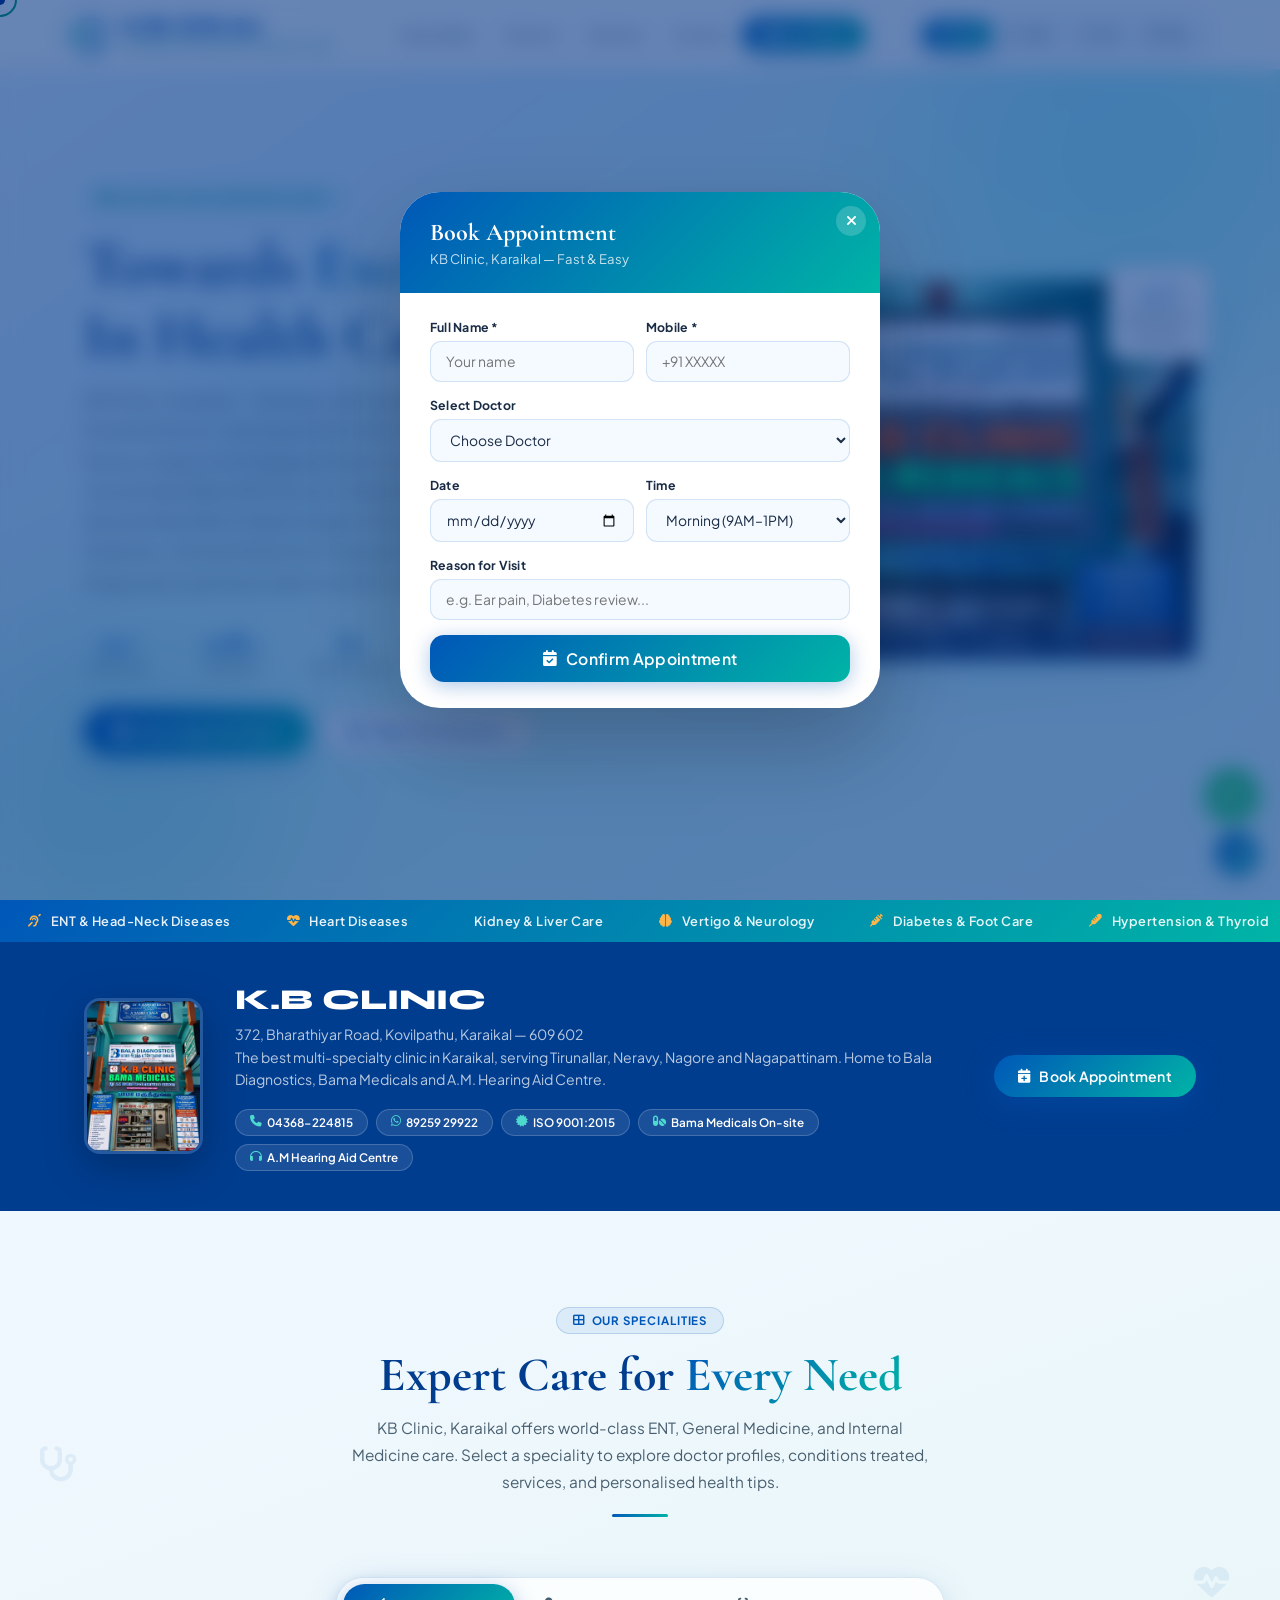
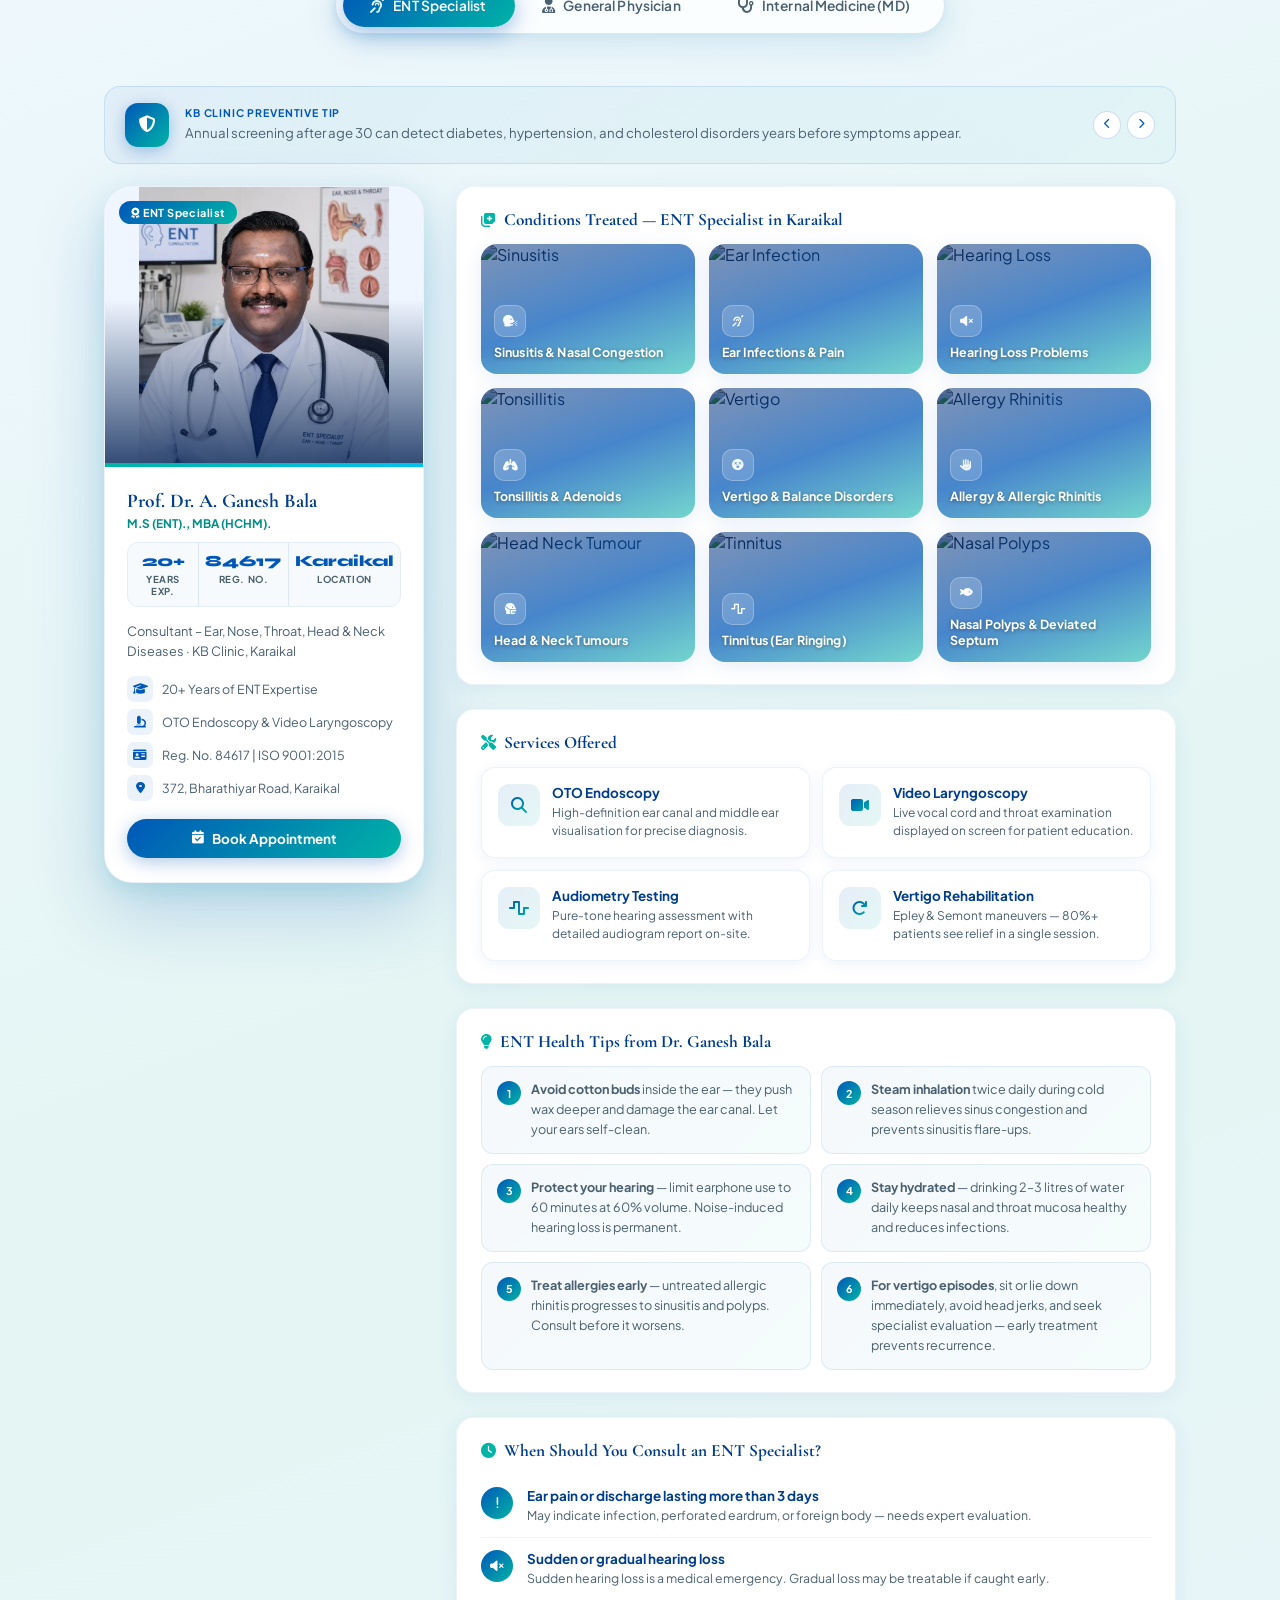
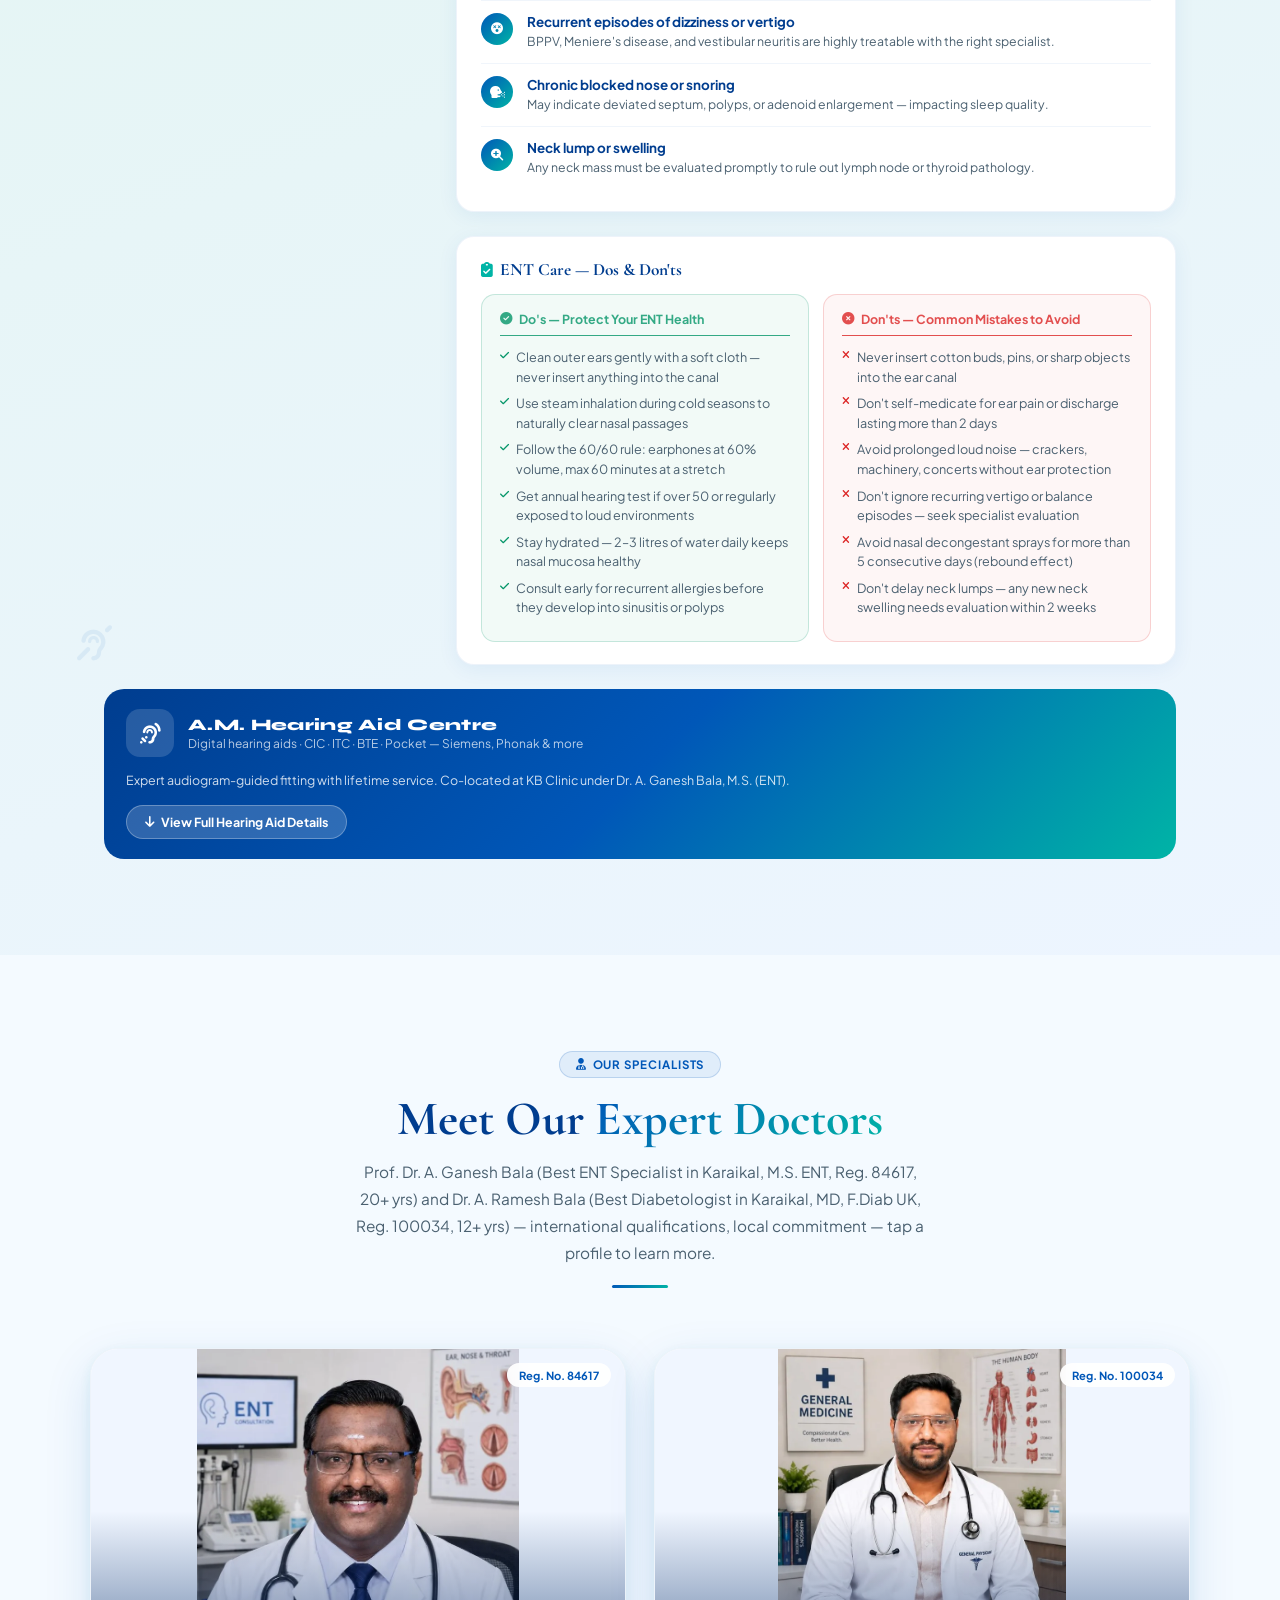
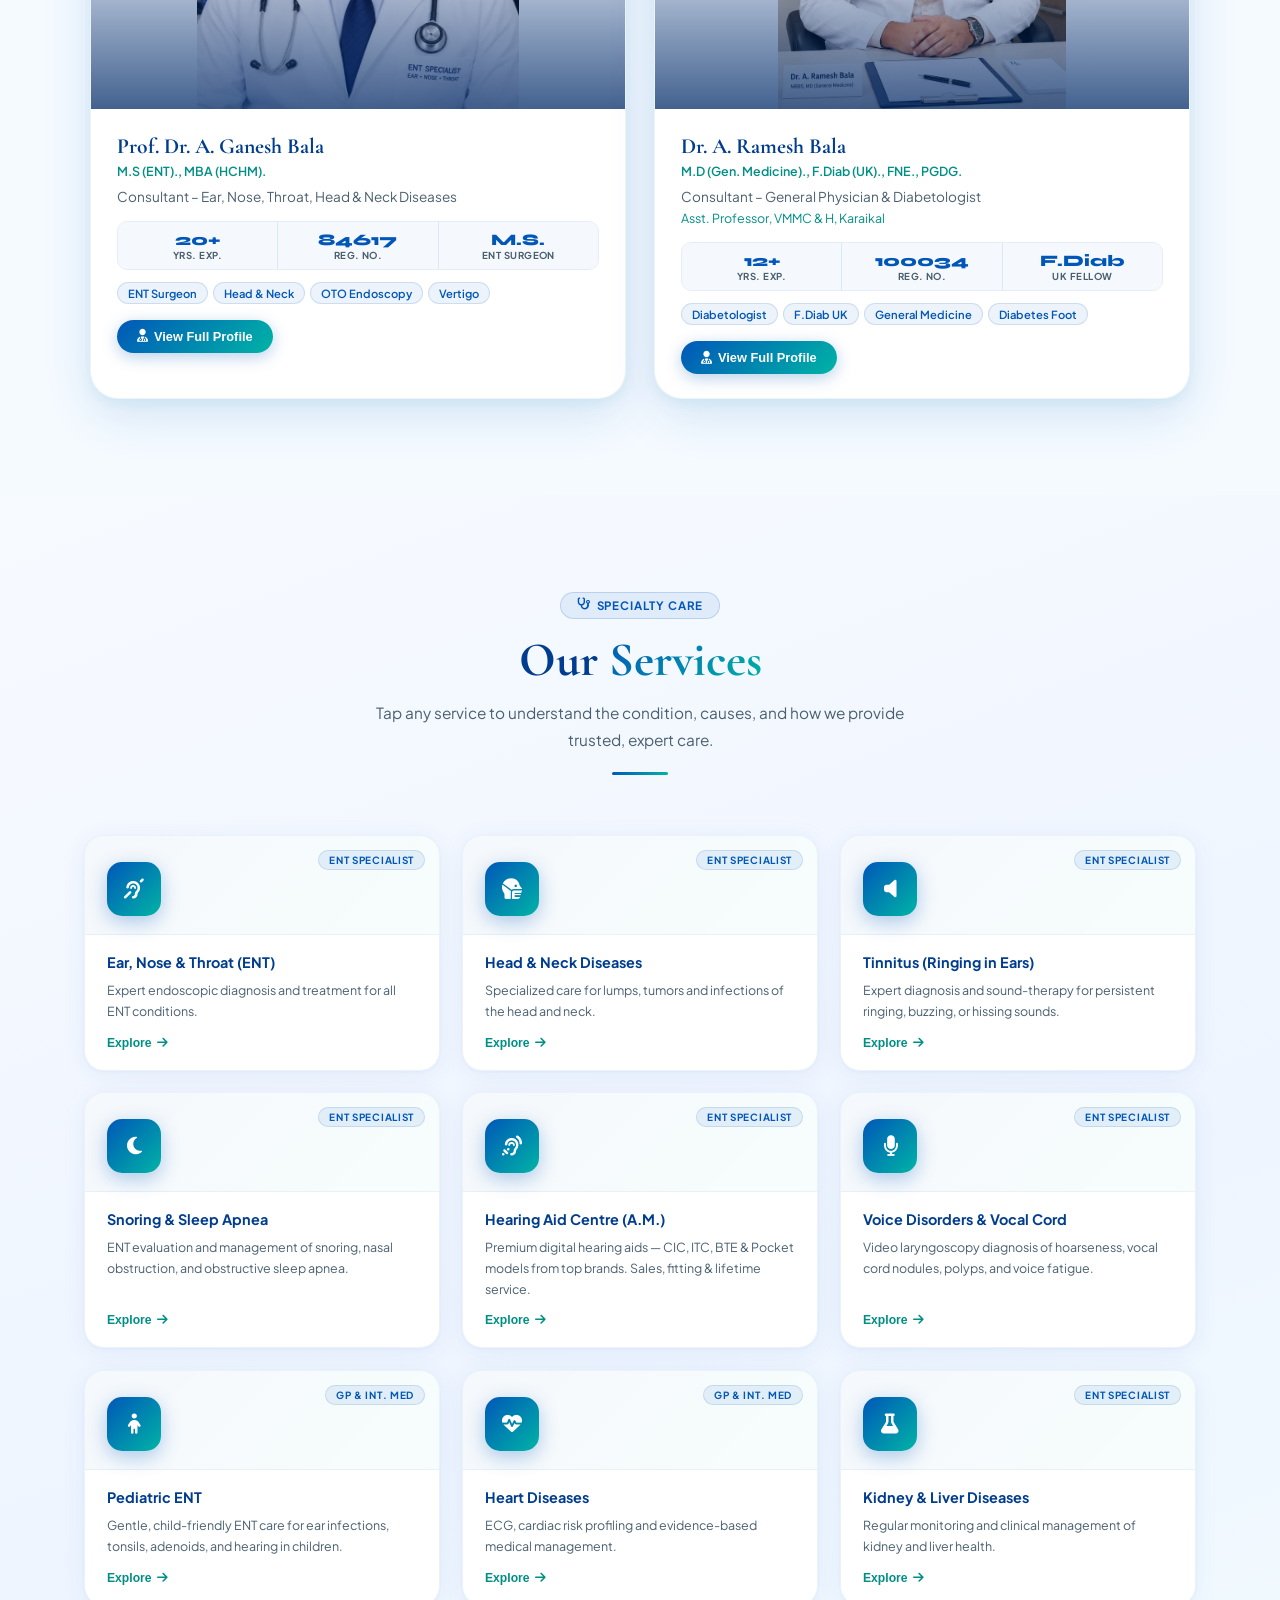
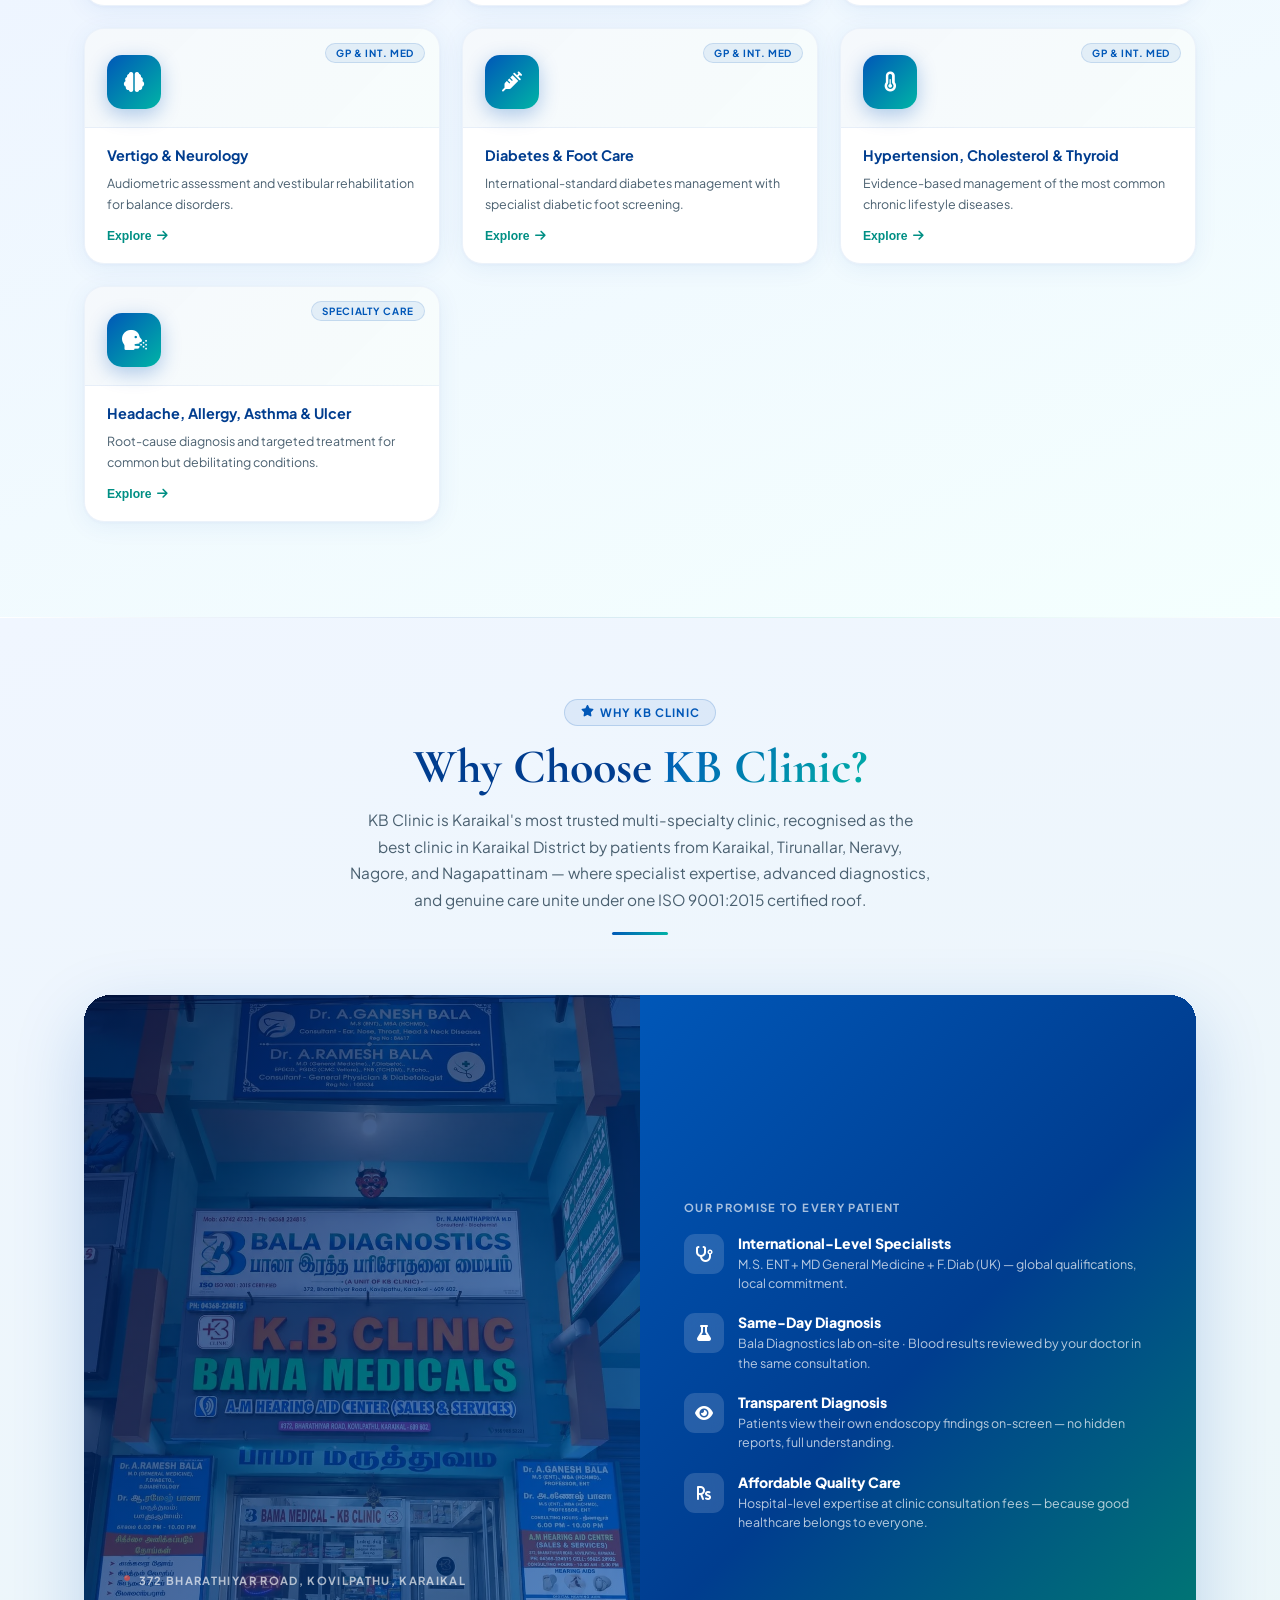
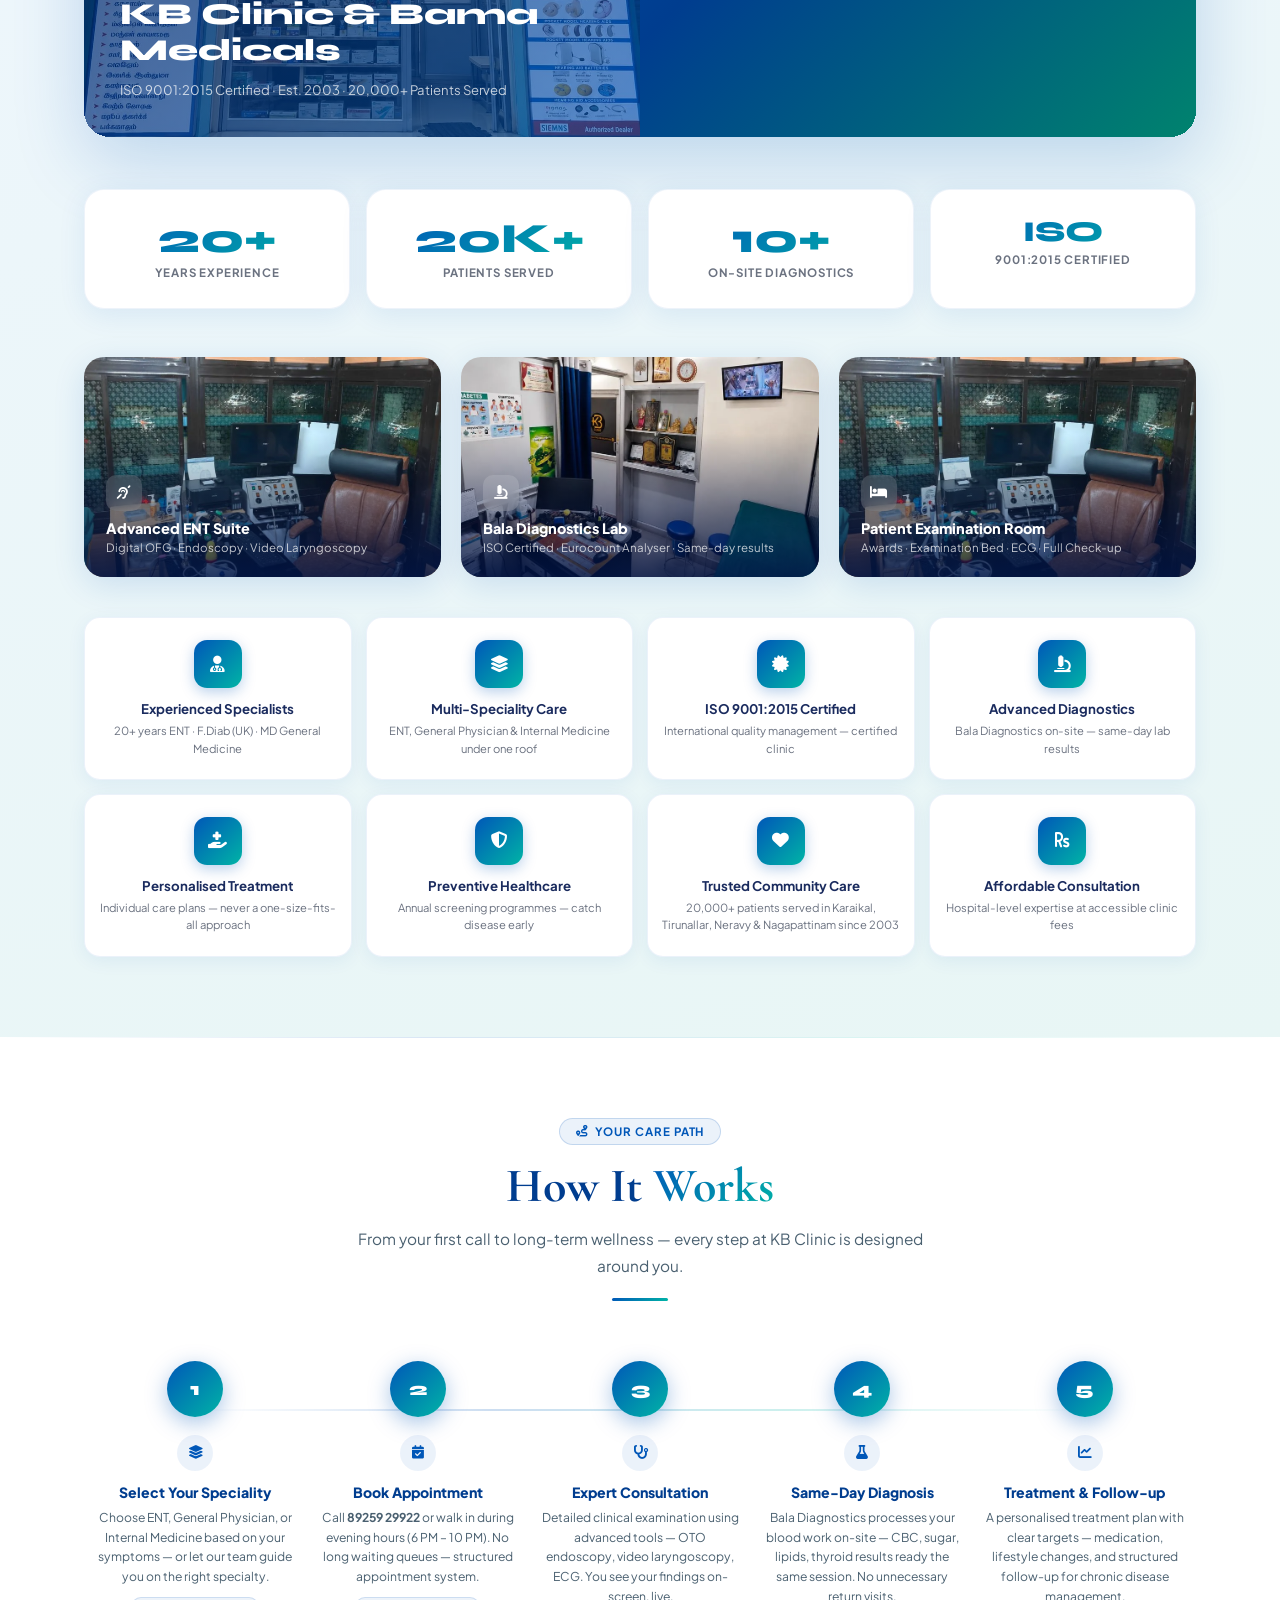
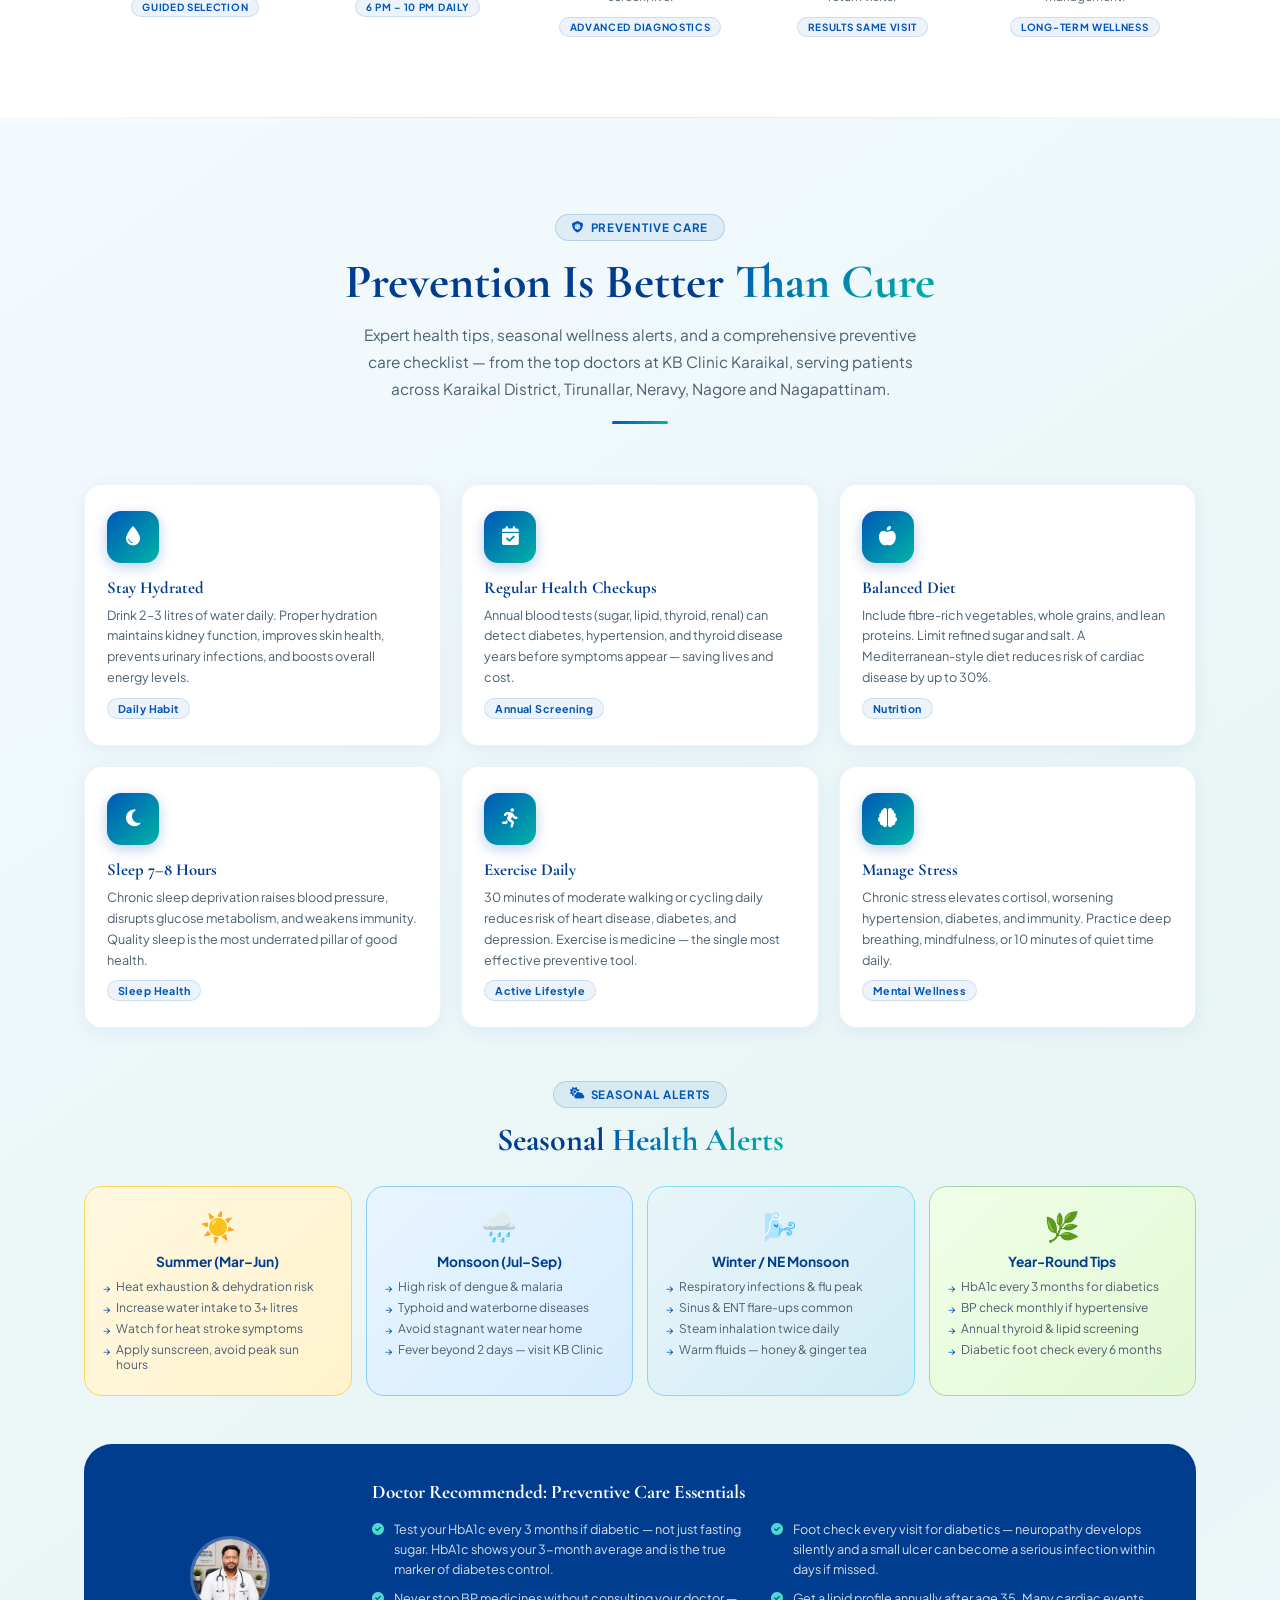
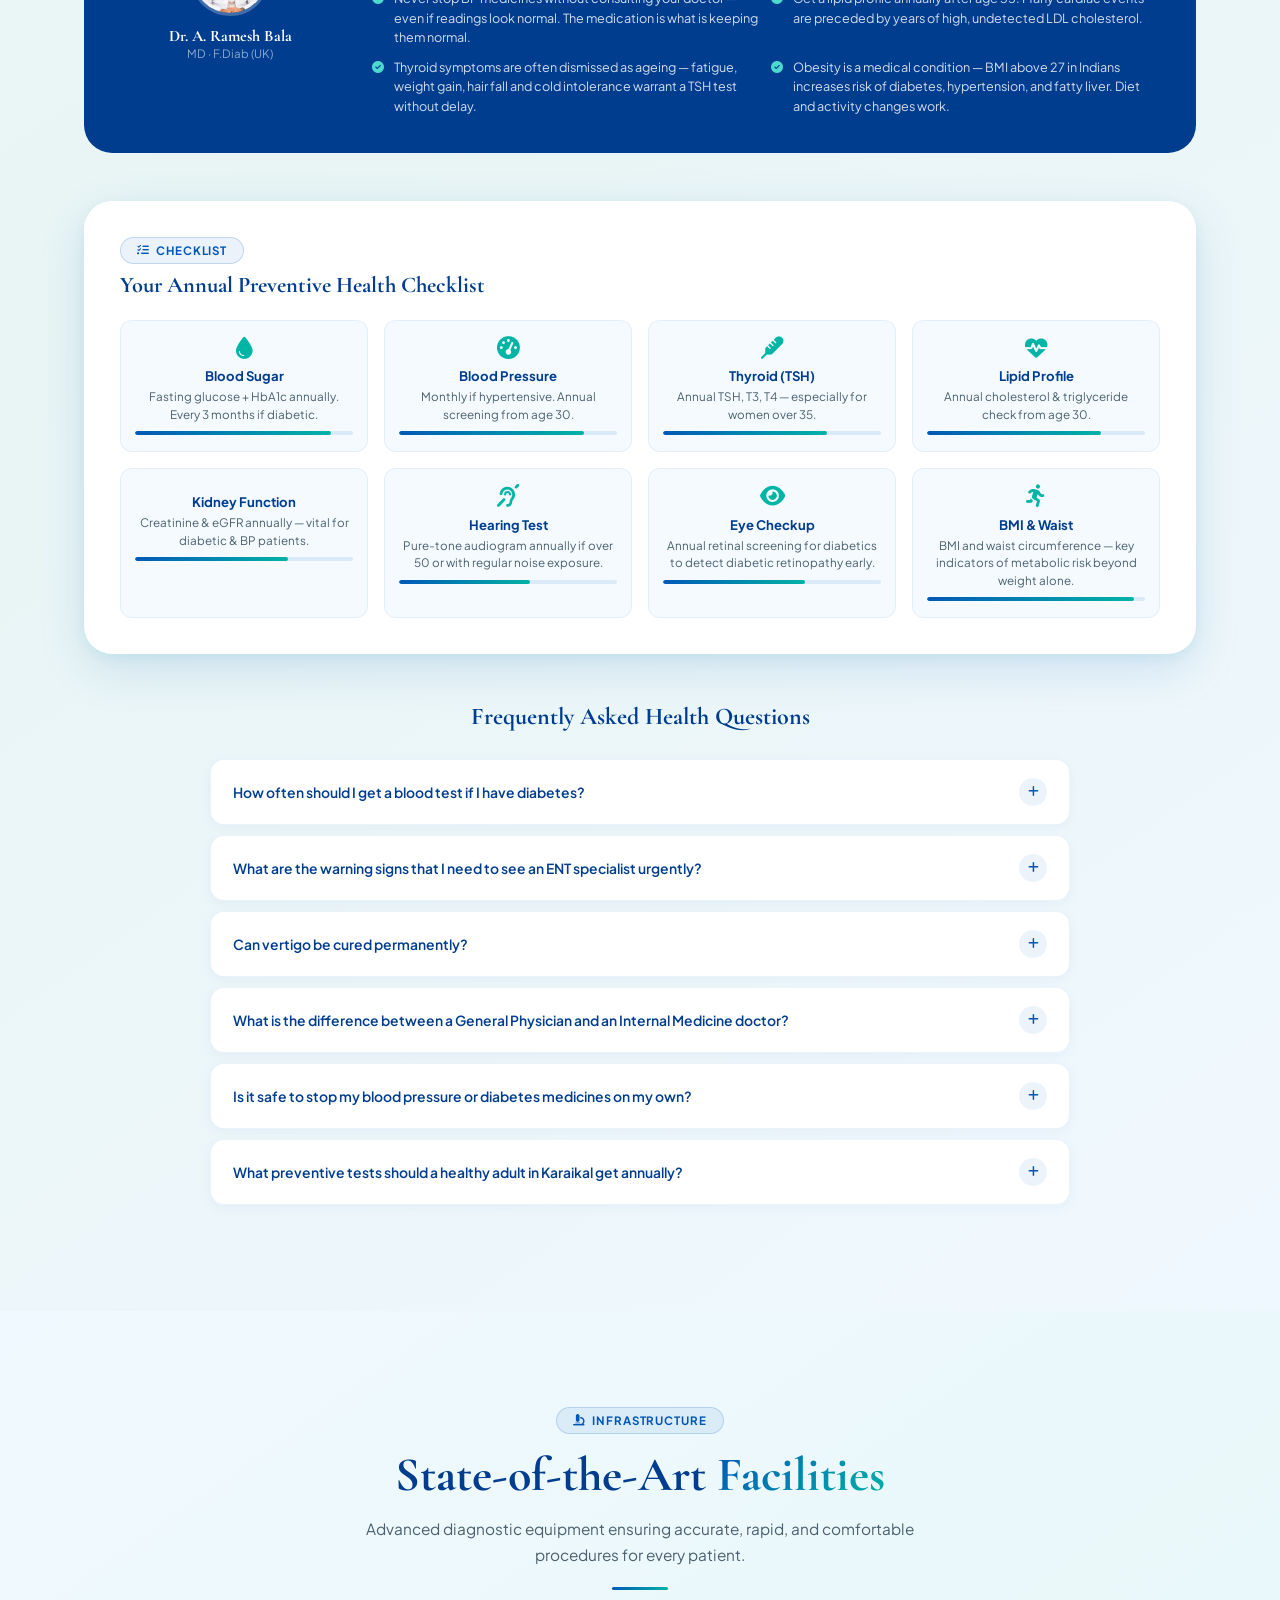
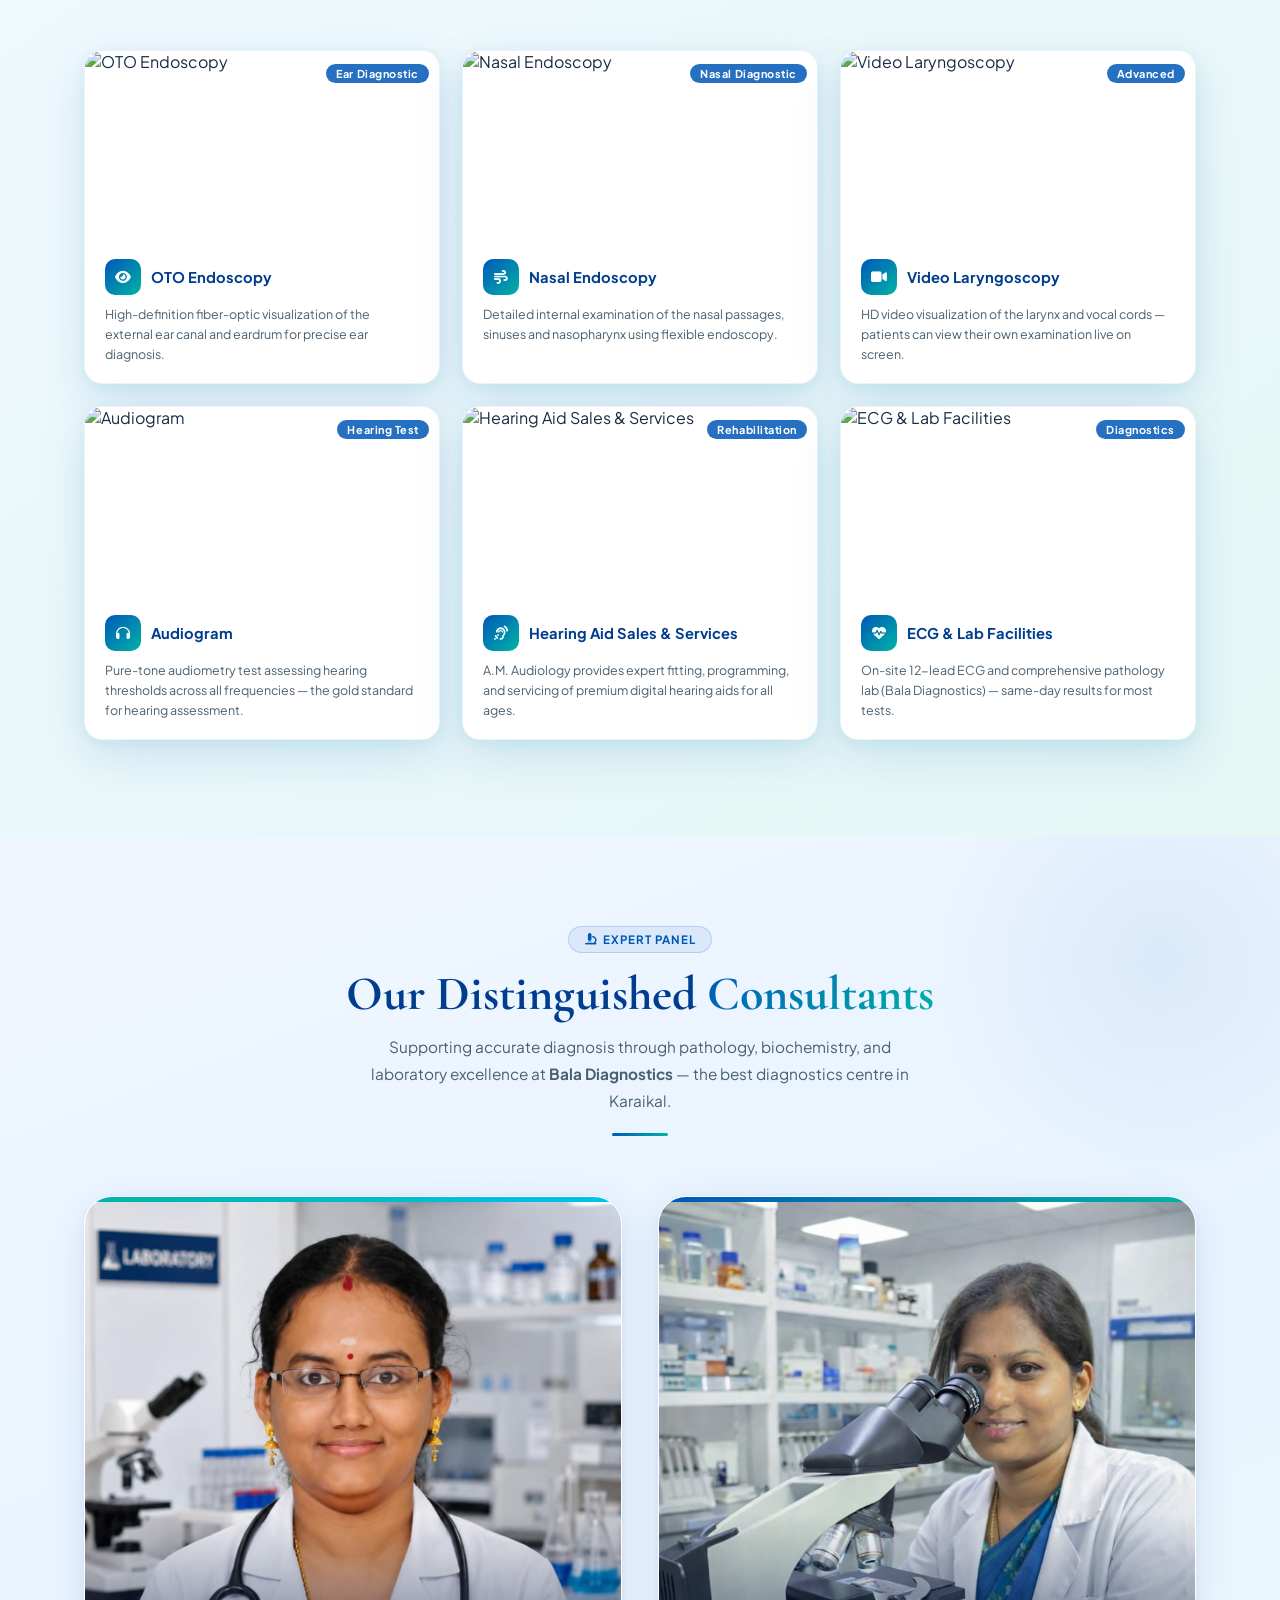
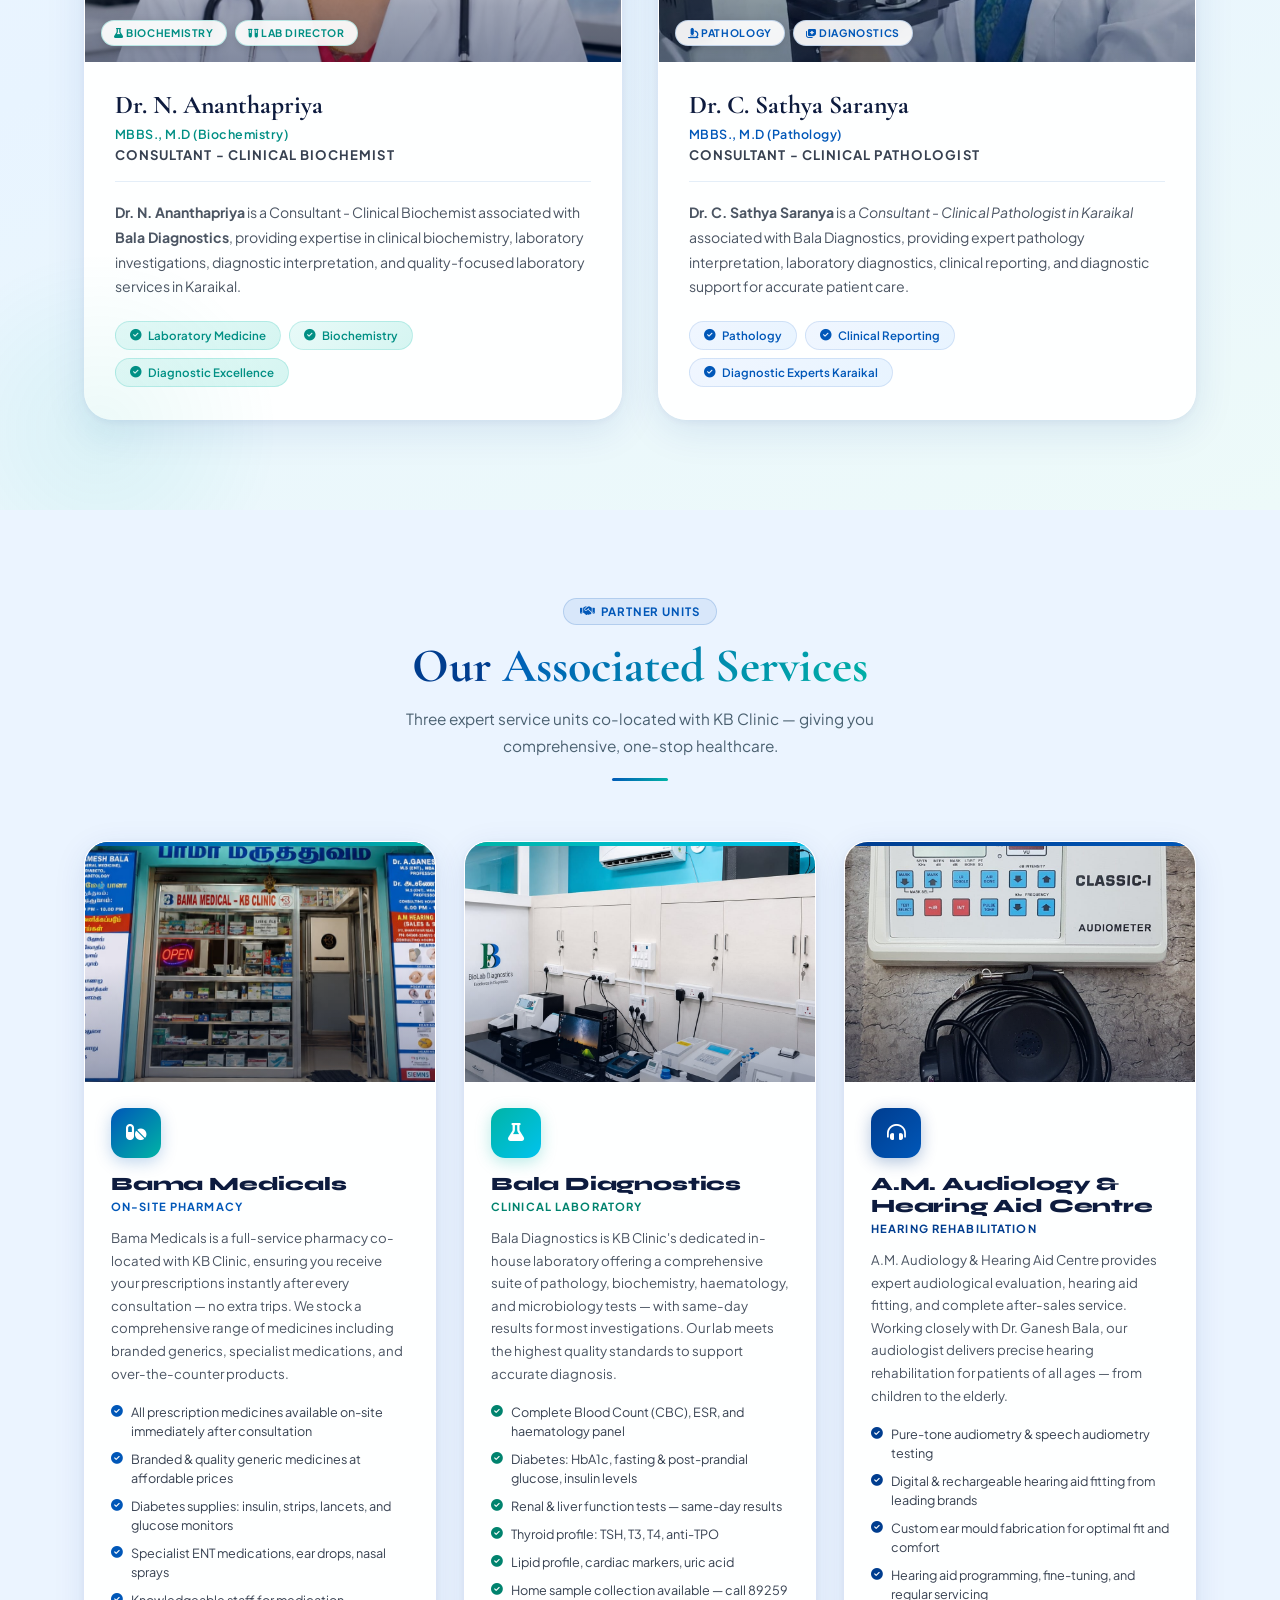
==== index.html @ 25c55be2 "Update index.html" ====
<!DOCTYPE html>
<html lang="en">
<head>
<meta charset="UTF-8">
<meta name="viewport" content="width=device-width, initial-scale=1.0">
<!-- ── FOUC Prevention + Page Loader ── Must be first style in document ── -->
<style>
html{background:#f0f6ff}
body{visibility:hidden}
#kb-loader{
  visibility:visible;
  position:fixed;inset:0;z-index:999999;
  background:linear-gradient(145deg,#f0f6ff 0%,#e6f2ff 50%,#edfaf8 100%);
  display:flex;flex-direction:column;align-items:center;justify-content:center;
  transition:opacity .65s ease,visibility .65s ease;
  opacity:1;
}
#kb-loader.kbl-out{opacity:0;visibility:hidden}
.kbl-wrap{position:relative;width:110px;height:110px;margin-bottom:26px;animation:kblFadeUp .4s ease both}
.kbl-ring{position:absolute;inset:0;border-radius:50%;border:3px solid transparent;animation:kblSpin 1.4s linear infinite}
.kbl-r1{border-top-color:#0057B8;border-right-color:rgba(0,87,184,.12);border-bottom-color:rgba(0,87,184,.12);border-left-color:rgba(0,87,184,.12);filter:drop-shadow(0 0 9px rgba(0,87,184,.4))}
.kbl-r2{inset:10px;border-top-color:transparent;border-right-color:transparent;border-bottom-color:#00B4A6;border-left-color:#00B4A6;animation-duration:1s;animation-direction:reverse;filter:drop-shadow(0 0 7px rgba(0,180,166,.38))}
.kbl-logo{position:absolute;inset:0;display:flex;align-items:center;justify-content:center;animation:kblPulse 2.4s ease-in-out infinite}
.kbl-logo img{width:52px;height:52px;object-fit:contain;border-radius:10px}
.kbl-name{font-family:system-ui,-apple-system,sans-serif;font-size:1.25rem;font-weight:800;color:#0d1b3e;letter-spacing:.04em;text-align:center;animation:kblFadeUp .4s .1s ease both}
.kbl-sub{font-family:system-ui,-apple-system,sans-serif;font-size:.7rem;color:#6b7280;letter-spacing:.12em;text-transform:uppercase;text-align:center;margin-top:4px;margin-bottom:30px;animation:kblFadeUp .4s .18s ease both}
.kbl-bar{width:160px;height:3px;background:rgba(0,87,184,.1);border-radius:99px;overflow:hidden;animation:kblFadeUp .4s .25s ease both}
.kbl-bar-fill{height:100%;background:linear-gradient(90deg,#0057B8,#00B4A6);border-radius:99px;animation:kblProgress 2.4s ease-in-out forwards}
@keyframes kblSpin{to{transform:rotate(360deg)}}
@keyframes kblPulse{0%,100%{transform:scale(1)}50%{transform:scale(1.07)}}
@keyframes kblFadeUp{from{opacity:0;transform:translateY(8px)}to{opacity:1;transform:translateY(0)}}
@keyframes kblProgress{0%{width:0}35%{width:48%}70%{width:80%}100%{width:96%}}
</style>
<title>KB Clinic | Best ENT Doctor, General Physician &amp; Diagnostics Centre in Karaikal</title>
<meta name="description" content="KB Clinic Karaikal offers ENT care, General Physician consultation, Diabetes management, Hearing Aid services and Bala Diagnostics. Consult top doctors in Karaikal.">
<meta name="keywords" content="Best ENT Doctor Karaikal, Top ENT Doctor Karaikal, ENT Specialist Karaikal, Best General Physician Karaikal, Best Diabetologist Karaikal, Best Clinic Karaikal, Multi Speciality Clinic Karaikal, Hearing Aid Centre Karaikal, Best Hearing Aid Centre Karaikal, Best Lab Karaikal, Diagnostics Centre Karaikal, Bala Diagnostics Karaikal, Health Checkup Karaikal, KB Clinic Karaikal, Internal Medicine Doctor Karaikal, vertigo treatment Karaikal, sinusitis Karaikal, Tirunallar, Neravy, Nagore, Nagapattinam, Thirumalairayanpattinam, Karaikal District">
<meta name="robots" content="index, follow, max-snippet:-1, max-image-preview:large, max-video-preview:-1">
<link rel="canonical" href="https://kbclinickkl.com/">
<link rel="sitemap" type="application/xml" href="https://kbclinickkl.com/sitemap.xml">

<!-- Open Graph -->
<meta property="og:type" content="website">
<meta property="og:url" content="https://kbclinickkl.com/">
<meta property="og:title" content="KB Clinic | Best ENT Doctor, General Physician &amp; Diagnostics Centre in Karaikal">
<meta property="og:description" content="KB Clinic Karaikal offers ENT care, General Physician consultation, Diabetes management, Hearing Aid services and Bala Diagnostics. Consult top doctors in Karaikal.">
<meta property="og:image" content="https://kbclinickkl.com/assets/images/banners/hero-clinic-main.webp">
<meta property="og:image:alt" content="KB Clinic – Best Multi-Specialty Clinic in Karaikal">
<meta property="og:site_name" content="KB Clinic Karaikal">
<meta property="og:locale" content="en_IN">

<!-- Twitter Card -->
<meta name="twitter:card" content="summary_large_image">
<meta name="twitter:title" content="KB Clinic | Best ENT Doctor, General Physician &amp; Diagnostics Centre in Karaikal">
<meta name="twitter:description" content="KB Clinic Karaikal offers ENT care, General Physician consultation, Diabetes management, Hearing Aid services and Bala Diagnostics. Consult top doctors in Karaikal.">
<meta name="twitter:image" content="https://kbclinickkl.com/assets/images/banners/hero-clinic-main.webp">
<meta name="twitter:image:alt" content="KB Clinic Karaikal – Multi-Specialty Healthcare Centre">

<!-- Geo / Local -->
<meta name="geo.region" content="IN-PY">
<meta name="geo.placename" content="Karaikal, Puducherry, India">
<meta name="geo.position" content="10.9206;79.8317">
<meta name="ICBM" content="10.9206, 79.8317">

<!-- Preconnect for performance -->
<link rel="preconnect" href="https://fonts.googleapis.com">
<link rel="preconnect" href="https://fonts.gstatic.com" crossorigin>
<link rel="preconnect" href="https://cdnjs.cloudflare.com" crossorigin>
<!-- Preload critical above-the-fold assets -->
<link rel="preload" href="assets/images/icons/logo.webp" as="image" fetchpriority="high">
<link rel="preload" href="assets/images/banners/hero-clinic-main.webp" as="image" fetchpriority="high">
<link rel="preload" href="assets/images/doctors/doctor-ganesh-bala.webp" as="image">
<link rel="preload" href="assets/images/doctors/doctor-ramesh-bala.webp" as="image">
<link rel="preload" href="assets/css/kb-clinic.min.css" as="style">
<!-- Critical stylesheets (blocking — loader masks render while these parse) -->
<link rel="stylesheet" href="assets/css/kb-clinic.min.css">
<link href="https://fonts.googleapis.com/css2?family=Cormorant+Garamond:wght@400;600;700;900&family=Plus+Jakarta+Sans:wght@300;400;500;600;700&family=Syne:wght@700;800&display=swap" rel="stylesheet">
<link rel="stylesheet" href="https://cdnjs.cloudflare.com/ajax/libs/font-awesome/6.5.0/css/all.min.css">

<!-- ===== STRUCTURED DATA / JSON-LD ===== -->

<!-- 1. LocalBusiness + MedicalClinic -->
<script type="application/ld+json">
{
  "@context": "https://schema.org",
  "@type": ["MedicalClinic", "LocalBusiness"],
  "@id": "https://kbclinickkl.com/#clinic",
  "name": "KB Clinic",
  "alternateName": ["K.B. Clinic Karaikal", "KB Clinic Karaikal"],
  "description": "KB Clinic is the best multi-specialty clinic in Karaikal, Tamil Nadu offering ENT, General Physician, Diabetology, Internal Medicine, Hearing Aid services (A.M. Hearing Aid Centre) and diagnostics (Bala Diagnostics) under one ISO 9001:2015 certified roof.",
  "url": "https://kbclinickkl.com/",
  "logo": "https://kbclinickkl.com/assets/images/icons/logo.webp",
  "image": "https://kbclinickkl.com/assets/images/banners/hero-clinic-main.webp",
  "telephone": ["+918925929922", "+914368224815"],
  "address": {
    "@type": "PostalAddress",
    "streetAddress": "372, Bharathiyar Road, Kovilpathu",
    "addressLocality": "Karaikal",
    "addressRegion": "Puducherry",
    "postalCode": "609602",
    "addressCountry": "IN"
  },
  "geo": {
    "@type": "GeoCoordinates",
    "latitude": 10.9206,
    "longitude": 79.8317
  },
  "hasMap": "https://www.google.com/maps?q=KB+Clinic,+372,+Bharathiyar+Road,+Kovilpathu,+Karaikal",
  "openingHoursSpecification": [
    {
      "@type": "OpeningHoursSpecification",
      "dayOfWeek": ["Monday","Tuesday","Wednesday","Thursday","Friday","Saturday"],
      "opens": "09:00",
      "closes": "13:00"
    },
    {
      "@type": "OpeningHoursSpecification",
      "dayOfWeek": ["Monday","Tuesday","Wednesday","Thursday","Friday","Saturday"],
      "opens": "17:00",
      "closes": "20:30"
    },
    {
      "@type": "OpeningHoursSpecification",
      "dayOfWeek": ["Sunday"],
      "opens": "09:00",
      "closes": "13:00",
      "description": "By prior appointment only"
    }
  ],
  "priceRange": "₹₹",
  "currenciesAccepted": "INR",
  "paymentAccepted": "Cash, UPI",
  "medicalSpecialty": ["Otolaryngology", "GeneralPractice", "InternalMedicine", "Endocrinology"],
  "availableService": [
    {"@type": "MedicalTherapy", "name": "ENT Consultation – Best ENT Doctor in Karaikal"},
    {"@type": "MedicalTherapy", "name": "Diabetes Management – Best Diabetologist in Karaikal"},
    {"@type": "MedicalTherapy", "name": "General Physician Consultation Karaikal"},
    {"@type": "MedicalTherapy", "name": "Hearing Aid Services Karaikal – A.M. Hearing Aid Centre"},
    {"@type": "MedicalTherapy", "name": "Audiometry Testing Karaikal"},
    {"@type": "MedicalTherapy", "name": "OTO Endoscopy Karaikal"},
    {"@type": "MedicalTherapy", "name": "Video Laryngoscopy Karaikal"},
    {"@type": "MedicalTherapy", "name": "Vertigo Treatment Karaikal"},
    {"@type": "MedicalProcedure", "name": "Health Checkup Karaikal – Bala Diagnostics"}
  ],
  "department": [
    {
      "@type": "MedicalClinic",
      "name": "Bala Diagnostics",
      "description": "Best diagnostics lab in Karaikal – ISO-certified on-site lab with same-day results for blood sugar, CBC, lipid panel, thyroid, kidney and liver tests"
    },
    {
      "@type": "MedicalClinic",
      "name": "A.M. Hearing Aid Centre",
      "description": "Best hearing aid centre in Karaikal – ENT-specialist guided digital hearing aid fitting with audiogram assessment"
    },
    {
      "@type": "Pharmacy",
      "name": "Bama Medicals",
      "description": "On-site pharmacy at KB Clinic, 372 Bharathiyar Road, Karaikal"
    }
  ],
  "areaServed": [
    {"@type": "City", "name": "Karaikal"},
    {"@type": "City", "name": "Nagapattinam"},
    {"@type": "City", "name": "Tirunallar"},
    {"@type": "City", "name": "Neravy"},
    {"@type": "City", "name": "Nagore"},
    {"@type": "City", "name": "Thirumalairayanpattinam"},
    {"@type": "AdministrativeArea", "name": "Karaikal District"}
  ],
  "sameAs": [
    "https://www.google.com/maps?q=KB+Clinic+Karaikal"
  ]
}
</script>

<!-- 2. Physician – Prof. Dr. A. Ganesh Bala -->
<script type="application/ld+json">
{
  "@context": "https://schema.org",
  "@type": "Physician",
  "@id": "https://kbclinickkl.com/#dr-ganesh-bala",
  "name": "Prof. Dr. A. Ganesh Bala",
  "honorificPrefix": "Prof. Dr.",
  "description": "Prof. Dr. A. Ganesh Bala is the best ENT specialist in Karaikal with 20+ years of expertise in Ear, Nose, Throat, Head & Neck diseases, vertigo treatment, sinusitis, hearing loss and audiometry. M.S. (ENT), MBA (HCHM). Medical Registration No. 84617.",
  "medicalSpecialty": {"@type": "MedicalSpecialty", "name": "Otolaryngology"},
  "hasCredential": [
    {
      "@type": "EducationalOccupationalCredential",
      "credentialCategory": "degree",
      "name": "M.S. (ENT)"
    },
    {
      "@type": "EducationalOccupationalCredential",
      "credentialCategory": "degree",
      "name": "MBA (HCHM)"
    }
  ],
  "identifier": {
    "@type": "PropertyValue",
    "name": "Tamil Nadu Medical Council Registration",
    "value": "84617"
  },
  "worksFor": {
    "@type": "MedicalClinic",
    "@id": "https://kbclinickkl.com/#clinic"
  },
  "workLocation": {
    "@type": "PostalAddress",
    "streetAddress": "372, Bharathiyar Road, Kovilpathu",
    "addressLocality": "Karaikal",
    "addressRegion": "Puducherry",
    "postalCode": "609602",
    "addressCountry": "IN"
  },
  "telephone": "+918925929922",
  "image": "https://kbclinickkl.com/assets/images/doctors/doctor-ganesh-bala.webp"
}
</script>

<!-- 3. Physician – Dr. A. Ramesh Bala -->
<script type="application/ld+json">
{
  "@context": "https://schema.org",
  "@type": "Physician",
  "@id": "https://kbclinickkl.com/#dr-ramesh-bala",
  "name": "Dr. A. Ramesh Bala",
  "honorificPrefix": "Dr.",
  "description": "Dr. A. Ramesh Bala is the best diabetologist and general physician in Karaikal. MD (General Medicine), F.Diab UK, FNE, PGDG. 12+ years of experience in diabetes management, internal medicine, hypertension, and chronic disease care. Asst. Professor, VMMC & H, Karaikal. Medical Registration No. 100034.",
  "medicalSpecialty": [
    {"@type": "MedicalSpecialty", "name": "GeneralPractice"},
    {"@type": "MedicalSpecialty", "name": "Endocrinology"},
    {"@type": "MedicalSpecialty", "name": "InternalMedicine"}
  ],
  "hasCredential": [
    {
      "@type": "EducationalOccupationalCredential",
      "credentialCategory": "degree",
      "name": "M.D. (General Medicine)"
    },
    {
      "@type": "EducationalOccupationalCredential",
      "credentialCategory": "fellowship",
      "name": "F.Diab (UK) – Fellowship in Diabetes, United Kingdom"
    },
    {
      "@type": "EducationalOccupationalCredential",
      "credentialCategory": "degree",
      "name": "FNE"
    },
    {
      "@type": "EducationalOccupationalCredential",
      "credentialCategory": "degree",
      "name": "PGDG"
    }
  ],
  "identifier": {
    "@type": "PropertyValue",
    "name": "Tamil Nadu Medical Council Registration",
    "value": "100034"
  },
  "worksFor": {
    "@type": "MedicalClinic",
    "@id": "https://kbclinickkl.com/#clinic"
  },
  "workLocation": {
    "@type": "PostalAddress",
    "streetAddress": "372, Bharathiyar Road, Kovilpathu",
    "addressLocality": "Karaikal",
    "addressRegion": "Puducherry",
    "postalCode": "609602",
    "addressCountry": "IN"
  },
  "telephone": "+918925929922",
  "image": "https://kbclinickkl.com/assets/images/doctors/doctor-ramesh-bala.webp"
}
</script>

<!-- 4. FAQPage Schema -->
<script type="application/ld+json">
{
  "@context": "https://schema.org",
  "@type": "FAQPage",
  "mainEntity": [
    {
      "@type": "Question",
      "name": "Who is the best ENT doctor in Karaikal?",
      "acceptedAnswer": {
        "@type": "Answer",
        "text": "Prof. Dr. A. Ganesh Bala (M.S. ENT, Reg. No. 84617) is widely regarded as the best ENT doctor in Karaikal with over 20 years of experience in Ear, Nose, Throat, Head & Neck diseases, vertigo, and hearing loss. He practises at KB Clinic, 372 Bharathiyar Road, Karaikal. Contact: 89259 29922."
      }
    },
    {
      "@type": "Question",
      "name": "Where can I find a top ENT specialist in Karaikal?",
      "acceptedAnswer": {
        "@type": "Answer",
        "text": "KB Clinic at 372, Bharathiyar Road, Kovilpathu, Karaikal – 609 602 is home to Prof. Dr. A. Ganesh Bala, one of the top ENT specialists in Karaikal. Consultations are available Mon–Sat, 6 PM – 10 PM. Contact: 89259 29922."
      }
    },
    {
      "@type": "Question",
      "name": "Which is the best clinic in Karaikal?",
      "acceptedAnswer": {
        "@type": "Answer",
        "text": "KB Clinic is recognised as the best multi-specialty clinic in Karaikal. It is ISO 9001:2015 certified and provides ENT, General Physician, Diabetology, Internal Medicine, Hearing Aid (A.M. Hearing Aid Centre), and diagnostics (Bala Diagnostics) services under one roof at 372, Bharathiyar Road, Karaikal."
      }
    },
    {
      "@type": "Question",
      "name": "Which is the best diagnostics lab in Karaikal?",
      "acceptedAnswer": {
        "@type": "Answer",
        "text": "Bala Diagnostics, co-located at KB Clinic (372, Bharathiyar Road, Karaikal), is one of the best diagnostic centres in Karaikal. It provides same-day results for CBC, blood sugar, HbA1c, lipid profile, thyroid, kidney and liver tests using ISO-certified equipment."
      }
    },
    {
      "@type": "Question",
      "name": "Where can I get hearing aid services in Karaikal?",
      "acceptedAnswer": {
        "@type": "Answer",
        "text": "A.M. Hearing Aid Centre at KB Clinic, Karaikal offers the best hearing aid services in Karaikal. Digital hearing aids (CIC, ITC, BTE, Pocket) from Siemens, Phonak, ReSound and more are fitted after a proper audiogram under Prof. Dr. A. Ganesh Bala, M.S. (ENT). Call: 89259 29922."
      }
    },
    {
      "@type": "Question",
      "name": "Who is the best diabetologist in Karaikal?",
      "acceptedAnswer": {
        "@type": "Answer",
        "text": "Dr. A. Ramesh Bala (MD General Medicine, F.Diab UK, Reg. No. 100034) is the best diabetologist in Karaikal and nearby areas including Nagapattinam, Tirunallar and Neravy. He practises at KB Clinic, 372 Bharathiyar Road, Karaikal. Contact: 89259 29922."
      }
    }
  ]
}
</script>
</head>
<body>

<!-- ======= KB CLINIC PAGE LOADER ======= -->
<div id="kb-loader" role="status" aria-label="Loading KB Clinic website" aria-live="polite">
  <div class="kbl-wrap">
    <div class="kbl-ring kbl-r1"></div>
    <div class="kbl-ring kbl-r2"></div>
    <div class="kbl-logo">
      <img src="assets/images/icons/logo.webp" alt="KB Clinic" width="52" height="52">
    </div>
  </div>
  <div class="kbl-name">KB Clinic</div>
  <div class="kbl-sub">Towards Excellence In Health Care</div>
  <div class="kbl-bar"><div class="kbl-bar-fill"></div></div>
</div>

<!-- BACKGROUND CANVAS -->
<canvas id="bgCanvas"></canvas>
<!-- CURSOR -->
<div class="cur"><div class="cur-dot" id="cDot"></div><div class="cur-ring" id="cRing"></div></div>

<!-- ======= NAV ======= -->
<nav id="navbar" role="navigation" aria-label="Main Navigation KB Clinic Karaikal">
  <a class="nav-logo" href="#home">
    <!-- KB CLINIC LOGO EMBEDDED AS SVG -->
    <img class='logo-svg' src='assets/images/icons/logo.webp' alt='KB Clinic Karaikal Logo' width='48' height='48' loading='eager'>
    <div class="nav-logo-txt">
      <span class="n1">KB Clinic</span>
      <span class="n2">Towards Excellence In Health Care</span>
    </div>
  </a>
  <div class="nav-links" role="list">
    <a href="#speciality" aria-label="ENT, General Physician and Internal Medicine Specialities">Specialities</a>
    <a href="#doctors" aria-label="Meet our ENT Specialist and Diabetologist in Karaikal">Doctors</a>
    <a href="#services" aria-label="ENT, Diabetes, Hearing Aid and General Medicine Services">Services</a>
    <a href="#contact" aria-label="Contact KB Clinic Karaikal – Book an Appointment">Contact</a>
    <a href="#" class="nc" onclick="openBk();return false;" aria-label="Book Appointment at KB Clinic Karaikal"><i class="fas fa-calendar-plus"></i> Book Now</a>
  </div>
  <!-- MODE SWITCHER PILL -->
  <div class="mode-pill" id="modePill">
    <div class="mode-pill-indicator" id="modeIndicator"></div>
    <button class="mode-pill-btn active" id="mpAll" onclick="switchMode('all')">
      <i class="fas fa-th-large"></i>ALL
    </button>
    <button class="mode-pill-btn" id="mpEnt" onclick="switchMode('ent')">
      <i class="fas fa-ear-deaf"></i>ENT
    </button>
    <button class="mode-pill-btn" id="mpGp" onclick="switchMode('general')">
      <i class="fas fa-stethoscope"></i>GP
    </button>
    <button class="mode-pill-btn" id="mpInt" onclick="switchMode('internal')">
      <i class="fas fa-heartbeat"></i>MD
    </button>
  </div>
  <div class="hamburger" onclick="toggleMob()"><span></span><span></span><span></span></div>
</nav>
<!-- MODE OVERLAY -->
<div id="modeOverlay"></div>
<div id="modeSweep"></div>
<div class="mode-badge" id="modeBadge"></div>
<div class="mob-nav" id="mobNav">
  <div class="mob-mode-row">
    <button class="mob-mode-btn active" id="mmpAll" onclick="switchMode('all');closeMob()"><i class="fas fa-th-large"></i>All Depts</button>
    <button class="mob-mode-btn" id="mmpEnt" onclick="switchMode('ent');closeMob()"><i class="fas fa-ear-deaf"></i>ENT</button>
    <button class="mob-mode-btn" id="mmpGp" onclick="switchMode('general');closeMob()"><i class="fas fa-stethoscope"></i>Gen. Physician</button>
    <button class="mob-mode-btn" id="mmpInt" onclick="switchMode('internal');closeMob()"><i class="fas fa-heartbeat"></i>MD</button>
  </div>
  <a href="#home" onclick="closeMob()">Home</a>
  <a href="#speciality" onclick="closeMob()">Specialities</a>
  <a href="#doctors" onclick="closeMob()">Our Doctors</a>
  <a href="#services" onclick="closeMob()">Services</a>
  <a href="#why-choose" onclick="closeMob()">Why KB Clinic</a>
  <a href="#hearing-aid" onclick="closeMob()">Hearing Aid</a>
  <a href="#prevention" onclick="closeMob()">Health Tips</a>
  <a href="#facilities" onclick="closeMob()">Facilities</a>
  <a href="#assoc" onclick="closeMob()">Associated Services</a>
  <a href="#reviews" onclick="closeMob()">Reviews</a>
  <a href="#gallery" onclick="closeMob()">Gallery</a>
  <a href="#contact" onclick="closeMob()">Contact</a>
  <a href="#" onclick="openBk();closeMob();return false;" style="background:var(--gh);color:var(--white);border-radius:12px;margin-top:6px;font-weight:700;text-align:center;">Book Appointment</a>
</div>

<!-- ======= HERO ======= -->
<section id="home" aria-label="KB Clinic Karaikal – Best Multi-Specialty Clinic" role="region" style="padding:0">
  <div class="h-shapes">
    <div class="hs hs1"></div><div class="hs hs2"></div><div class="hs hs3"></div>
  </div>
  <div class="hero-wrap">
    <div>
      <div class="hero-badge"><i class="fas fa-certificate"></i>ISO 9001:2015 Certified Clinic</div>
      <h1 class="hero-h">Towards <em>Excellence</em><br>In Health Care</h1>
      <p class="hero-tag">KB Clinic, Karaikal — the best multi-specialty clinic in Karaikal District, serving patients from Karaikal, Tirunallar, Neravy, Nagore and Nagapattinam. Led by Prof. Dr. A. Ganesh Bala (Best ENT Doctor in Karaikal) and Dr. A. Ramesh Bala (Best Diabetologist in Karaikal), we offer ENT, Diabetes, General Medicine, Hearing Aid and Bala Diagnostics services under one ISO-certified roof.</p>
      <div class="hero-stats">
        <div class="st"><span class="n">20+</span><span class="l">Years Exp.</span></div>
        <div class="st-sep"></div>
        <div class="st"><span class="n">20K+</span><span class="l">Patients</span></div>
        <div class="st-sep"></div>
        <div class="st"><span class="n">8+</span><span class="l">Specialities</span></div>
        <div class="st-sep"></div>
        <div class="st"><span class="n">3</span><span class="l">Partner Units</span></div>
      </div>
      <div class="hero-acts">
        <a href="#" class="btn btn-p" onclick="openBk();return false;"><i class="fas fa-calendar-check"></i>Book Appointment</a>
        <a href="#doctors" class="btn btn-s"><i class="fas fa-user-md"></i>Meet Our Doctors</a>
      </div>
    </div>
    <div class="hero-right">
      <div class="hero-main-card">
        <img src="assets/images/banners/hero-clinic-main.webp" alt="KB Clinic Exterior Karaikal – Best Multi-Specialty Clinic in Karaikal" width="600" height="420" loading="eager">
        <div class="hero-card-gl">
          <h3>Modern Multi-Specialty Clinic</h3>
          <p>372, Bharathiyar Road, Kovilpathu, Karaikal</p>
        </div>
      </div>
      <div class="hfb top"><span class="big">24/7</span><span class="sm">Emergency<br>Support</span></div>
      <div class="hfb bot" style="animation-delay:.8s"><i class="fas fa-house-medical"></i><span>Home Sample<br>Collection</span></div>
    </div>
  </div>
</section>

<!-- ======= MARQUEE ======= -->
<div class="mq">
  <div class="mq-inner">
    <span class="mq-item"><i class="fas fa-ear-deaf"></i>ENT & Head-Neck Diseases</span>
    <span class="mq-item"><i class="fas fa-heartbeat"></i>Heart Diseases</span>
    <span class="mq-item"><i class="fas fa-kidneys"></i>Kidney & Liver Care</span>
    <span class="mq-item"><i class="fas fa-brain"></i>Vertigo & Neurology</span>
    <span class="mq-item"><i class="fas fa-syringe"></i>Diabetes & Foot Care</span>
    <span class="mq-item"><i class="fas fa-thermometer"></i>Hypertension & Thyroid</span>
    <span class="mq-item"><i class="fas fa-lungs"></i>Allergy, Asthma & Ulcer</span>
    <span class="mq-item"><i class="fas fa-house-medical"></i>Home Sample Collection</span>
    <span class="mq-item"><i class="fas fa-certificate"></i>ISO 9001:2015 Certified</span>
    <span class="mq-item"><i class="fas fa-ear-deaf"></i>ENT & Head-Neck Diseases</span>
    <span class="mq-item"><i class="fas fa-heartbeat"></i>Heart Diseases</span>
    <span class="mq-item"><i class="fas fa-kidneys"></i>Kidney & Liver Care</span>
    <span class="mq-item"><i class="fas fa-brain"></i>Vertigo & Neurology</span>
    <span class="mq-item"><i class="fas fa-syringe"></i>Diabetes & Foot Care</span>
    <span class="mq-item"><i class="fas fa-thermometer"></i>Hypertension & Thyroid</span>
    <span class="mq-item"><i class="fas fa-lungs"></i>Allergy, Asthma & Ulcer</span>
    <span class="mq-item"><i class="fas fa-house-medical"></i>Home Sample Collection</span>
    <span class="mq-item"><i class="fas fa-certificate"></i>ISO 9001:2015 Certified</span>
  </div>
</div>

<!-- ======= CLINIC BANNER ======= -->
<div class="clinic-banner-section">
  <div class="banner-inner">
    <div class="banner-img-wrap rv-l">
      <!-- Clinic signboard image -->
      <img src="assets/images/banners/clinic-banner.webp" alt="KB Clinic Signboard – 372 Bharathiyar Road Karaikal" id="clinicBannerImg" loading="lazy" width="400" height="150" style="height:150px;border-radius:10px;">
    </div>
    <div class="banner-info rv">
      <h2>K.B CLINIC</h2>
      <p>372, Bharathiyar Road, Kovilpathu, Karaikal — 609 602<br>The best multi-specialty clinic in Karaikal, serving Tirunallar, Neravy, Nagore and Nagapattinam. Home to Bala Diagnostics, Bama Medicals and A.M. Hearing Aid Centre.</p>
      <div class="banner-pills">
        <span class="banner-pill"><i class="fas fa-phone"></i>04368-224815</span>
        <span class="banner-pill"><i class="fab fa-whatsapp"></i>89259 29922</span>
        <span class="banner-pill"><i class="fas fa-certificate"></i>ISO 9001:2015</span>
        <span class="banner-pill"><i class="fas fa-pills"></i>Bama Medicals On-site</span>
        <span class="banner-pill"><i class="fas fa-headphones"></i>A.M Hearing Aid Centre</span>
      </div>
    </div>
    <div class="banner-cta-wrap rv-r">
      <a href="#" class="btn btn-p" onclick="openBk();return false;" style="font-size:.88rem;padding:12px 24px;"><i class="fas fa-calendar-plus"></i>Book Appointment</a>
    </div>
  </div>
</div>

<!-- ======= SPECIALITY SWITCHER ======= -->
<section id="speciality" aria-label="Speciality Switcher — KB Clinic Karaikal">
  <!-- floating medical elements -->
  <i class="fas fa-stethoscope med-float" style="top:8%;left:3%;animation-delay:0s;"></i>
  <i class="fas fa-heartbeat med-float" style="top:12%;right:4%;animation-delay:2s;"></i>
  <i class="fas fa-ear-deaf med-float" style="bottom:10%;left:6%;animation-delay:4s;"></i>

  <div class="sp-wrap">
    <div class="s-hdr rv">
      <span class="s-tag"><i class="fas fa-th-large"></i>Our Specialities</span>
      <h2 class="s-title">Expert Care for <span>Every Need</span></h2>
      <p class="s-sub">KB Clinic, Karaikal offers world-class ENT, General Medicine, and Internal Medicine care. Select a speciality to explore doctor profiles, conditions treated, services, and personalised health tips.</p>
      <div class="s-line"></div>
    </div>

    <!-- Segmented Tab Bar -->
    <div class="sp-bar-outer rv">
      <div class="sp-bar" id="spBar">
        <div class="sp-slider" id="spSlider"></div>
        <button class="sp-tab active" data-tab="0" onclick="switchSp(0)">
          <i class="fas fa-ear-deaf"></i>ENT Specialist
        </button>
        <button class="sp-tab" data-tab="1" onclick="switchSp(1)">
          <i class="fas fa-user-md"></i>General Physician
        </button>
        <button class="sp-tab" data-tab="2" onclick="switchSp(2)">
          <i class="fas fa-stethoscope"></i>Internal Medicine (MD)
        </button>
      </div>
    </div>

    <!-- ——— PANELS ——— -->
    <!-- DYNAMIC HEALTH TIP STRIP -->
    <div id="modeHealthTip" class="mode-tip-strip rv">
      <div class="mode-tip-icon"><i id="modeTipIcon" class="fas fa-lightbulb"></i></div>
      <div class="mode-tip-content">
        <div class="mode-tip-label" id="modeTipLabel">KB Clinic Health Tip</div>
        <div class="mode-tip-text" id="modeTipText">Visit our specialists annually — early detection saves lives and significantly reduces treatment costs.</div>
      </div>
      <div class="mode-tip-nav">
        <button class="mode-tip-btn" onclick="cycleTip(-1)" aria-label="Previous tip"><i class="fas fa-chevron-left"></i></button>
        <button class="mode-tip-btn" onclick="cycleTip(1)"  aria-label="Next tip"><i class="fas fa-chevron-right"></i></button>
      </div>
    </div>

    <div class="sp-panels" id="spPanels">

      <!-- PANEL 0: ENT -->
      <div class="sp-panel active" id="sp-panel-0">
        <div class="sp-panel-grid">
          <!-- Doctor Card -->
          <div class="sp-doc-card rv-l">
            <div class="sp-doc-img">
              <img src="assets/images/doctors/doctor-ganesh-bala.webp" alt="Prof. Dr. A. Ganesh Bala – Best ENT Specialist in Karaikal, M.S. ENT Surgeon" width="320" height="380" loading="lazy" style="object-fit:contain;object-position:center top;background:#f0f6ff;">
              <div class="sp-doc-img-ov"></div>
              <span class="sp-doc-badge"><i class="fas fa-award" style="margin-right:4px"></i>ENT Specialist</span>
            </div>
            <div class="sp-doc-body">
              <div class="sp-doc-name">Prof. Dr. A. Ganesh Bala</div>
              <div class="sp-doc-qual">M.S (ENT)., MBA (HCHM).</div>
              <div class="sp-doc-info-strip">
                <div class="sp-doc-info-cell"><span class="sp-doc-info-val">20+</span><span class="sp-doc-info-lbl">Years Exp.</span></div>
                <div class="sp-doc-info-cell"><span class="sp-doc-info-val">84617</span><span class="sp-doc-info-lbl">Reg. No.</span></div>
                <div class="sp-doc-info-cell"><span class="sp-doc-info-val">Karaikal</span><span class="sp-doc-info-lbl">Location</span></div>
              </div>
              <div class="sp-doc-spec">Consultant – Ear, Nose, Throat, Head &amp; Neck Diseases · KB Clinic, Karaikal</div>
              <div class="sp-doc-meta">
                <div class="sp-doc-meta-row"><i class="fas fa-graduation-cap"></i>20+ Years of ENT Expertise</div>
                <div class="sp-doc-meta-row"><i class="fas fa-microscope"></i>OTO Endoscopy &amp; Video Laryngoscopy</div>
                <div class="sp-doc-meta-row"><i class="fas fa-id-card"></i>Reg. No. 84617 | ISO 9001:2015</div>
                <div class="sp-doc-meta-row"><i class="fas fa-map-marker-alt"></i>372, Bharathiyar Road, Karaikal</div>
              </div>
              <button class="sp-doc-cta" onclick="openBk()"><i class="fas fa-calendar-check"></i>Book Appointment</button>
            </div>
          </div>

          <!-- Right Content -->
          <div class="sp-content">

            <!-- Conditions Treated -->
            <div class="sp-box rv">
              <div class="sp-section-title"><i class="fas fa-notes-medical"></i>Conditions Treated — ENT Specialist in Karaikal</div>
              <div class="sp-conditions sp-stagger">
                <div class="sp-cond-item" onclick="openCond('ent',0)">
                  <img class="cond-img" src="https://images.unsplash.com/photo-1584515933487-779824d29309?w=400&q=80" alt="Sinusitis">
                  <div class="sp-cond-overlay"></div>
                  <div class="sp-cond-inner">
                    <div class="sp-cond-icon"><i class="fas fa-head-side-cough"></i></div>
                    <div class="sp-cond-name">Sinusitis &amp; Nasal Congestion</div>
                  </div>
                  <span class="sp-cond-tap">LEARN MORE</span>
                </div>
                <div class="sp-cond-item" onclick="openCond('ent',1)">
                  <img class="cond-img" src="https://images.unsplash.com/photo-1559757175-5700dde675bc?w=400&q=80" alt="Ear Infection">
                  <div class="sp-cond-overlay"></div>
                  <div class="sp-cond-inner">
                    <div class="sp-cond-icon"><i class="fas fa-ear-deaf"></i></div>
                    <div class="sp-cond-name">Ear Infections &amp; Pain</div>
                  </div>
                  <span class="sp-cond-tap">LEARN MORE</span>
                </div>
                <div class="sp-cond-item" onclick="openCond('ent',2)">
                  <img class="cond-img" src="https://images.unsplash.com/photo-1624969862644-791f3dc98927?w=400&q=80" alt="Hearing Loss">
                  <div class="sp-cond-overlay"></div>
                  <div class="sp-cond-inner">
                    <div class="sp-cond-icon"><i class="fas fa-volume-mute"></i></div>
                    <div class="sp-cond-name">Hearing Loss Problems</div>
                  </div>
                  <span class="sp-cond-tap">LEARN MORE</span>
                </div>
                <div class="sp-cond-item" onclick="openCond('ent',3)">
                  <img class="cond-img" src="https://images.unsplash.com/photo-1551076805-e1869033e561?w=400&q=80" alt="Tonsillitis">
                  <div class="sp-cond-overlay"></div>
                  <div class="sp-cond-inner">
                    <div class="sp-cond-icon"><i class="fas fa-lungs"></i></div>
                    <div class="sp-cond-name">Tonsillitis &amp; Adenoids</div>
                  </div>
                  <span class="sp-cond-tap">LEARN MORE</span>
                </div>
                <div class="sp-cond-item" onclick="openCond('ent',4)">
                  <img class="cond-img" src="https://images.unsplash.com/photo-1559757148-5c350d0d3c56?w=400&q=80" alt="Vertigo">
                  <div class="sp-cond-overlay"></div>
                  <div class="sp-cond-inner">
                    <div class="sp-cond-icon"><i class="fas fa-dizzy"></i></div>
                    <div class="sp-cond-name">Vertigo &amp; Balance Disorders</div>
                  </div>
                  <span class="sp-cond-tap">LEARN MORE</span>
                </div>
                <div class="sp-cond-item" onclick="openCond('ent',5)">
                  <img class="cond-img" src="https://images.unsplash.com/photo-1585421514738-01798e348b17?w=400&q=80" alt="Allergy Rhinitis">
                  <div class="sp-cond-overlay"></div>
                  <div class="sp-cond-inner">
                    <div class="sp-cond-icon"><i class="fas fa-allergies"></i></div>
                    <div class="sp-cond-name">Allergy &amp; Allergic Rhinitis</div>
                  </div>
                  <span class="sp-cond-tap">LEARN MORE</span>
                </div>
                <div class="sp-cond-item" onclick="openCond('ent',6)">
                  <img class="cond-img" src="https://images.unsplash.com/photo-1576091160550-2173dba999ef?w=400&q=80" alt="Head Neck Tumour">
                  <div class="sp-cond-overlay"></div>
                  <div class="sp-cond-inner">
                    <div class="sp-cond-icon"><i class="fas fa-head-side-mask"></i></div>
                    <div class="sp-cond-name">Head &amp; Neck Tumours</div>
                  </div>
                  <span class="sp-cond-tap">LEARN MORE</span>
                </div>
                <div class="sp-cond-item" onclick="openCond('ent',7)">
                  <img class="cond-img" src="https://images.unsplash.com/photo-1506126613408-eca07ce68773?w=400&q=80" alt="Tinnitus">
                  <div class="sp-cond-overlay"></div>
                  <div class="sp-cond-inner">
                    <div class="sp-cond-icon"><i class="fas fa-wave-square"></i></div>
                    <div class="sp-cond-name">Tinnitus (Ear Ringing)</div>
                  </div>
                  <span class="sp-cond-tap">LEARN MORE</span>
                </div>
                <div class="sp-cond-item" onclick="openCond('ent',8)">
                  <img class="cond-img" src="https://images.unsplash.com/photo-1576091160399-112ba8d25d1d?w=400&q=80" alt="Nasal Polyps">
                  <div class="sp-cond-overlay"></div>
                  <div class="sp-cond-inner">
                    <div class="sp-cond-icon"><i class="fas fa-fish"></i></div>
                    <div class="sp-cond-name">Nasal Polyps &amp; Deviated Septum</div>
                  </div>
                  <span class="sp-cond-tap">LEARN MORE</span>
                </div>
              </div>
            </div>

            <!-- Services -->
            <div class="sp-box rv">
              <div class="sp-section-title"><i class="fas fa-tools"></i>Services Offered</div>
              <div class="sp-services sp-stagger">
                <div class="sp-svc-card">
                  <div class="sp-svc-icon"><i class="fas fa-search"></i></div>
                  <div class="sp-svc-txt"><h4>OTO Endoscopy</h4><p>High-definition ear canal and middle ear visualisation for precise diagnosis.</p></div>
                </div>
                <div class="sp-svc-card">
                  <div class="sp-svc-icon"><i class="fas fa-video"></i></div>
                  <div class="sp-svc-txt"><h4>Video Laryngoscopy</h4><p>Live vocal cord and throat examination displayed on screen for patient education.</p></div>
                </div>
                <div class="sp-svc-card">
                  <div class="sp-svc-icon"><i class="fas fa-wave-square"></i></div>
                  <div class="sp-svc-txt"><h4>Audiometry Testing</h4><p>Pure-tone hearing assessment with detailed audiogram report on-site.</p></div>
                </div>
                <div class="sp-svc-card">
                  <div class="sp-svc-icon"><i class="fas fa-redo"></i></div>
                  <div class="sp-svc-txt"><h4>Vertigo Rehabilitation</h4><p>Epley &amp; Semont maneuvers — 80%+ patients see relief in a single session.</p></div>
                </div>
              </div>
            </div>

            <!-- Health Tips -->
            <div class="sp-box rv">
              <div class="sp-section-title"><i class="fas fa-lightbulb"></i>ENT Health Tips from Dr. Ganesh Bala</div>
              <div class="sp-tips sp-stagger">
                <div class="sp-tip"><div class="sp-tip-num">1</div><p><strong>Avoid cotton buds</strong> inside the ear — they push wax deeper and damage the ear canal. Let your ears self-clean.</p></div>
                <div class="sp-tip"><div class="sp-tip-num">2</div><p><strong>Steam inhalation</strong> twice daily during cold season relieves sinus congestion and prevents sinusitis flare-ups.</p></div>
                <div class="sp-tip"><div class="sp-tip-num">3</div><p><strong>Protect your hearing</strong> — limit earphone use to 60 minutes at 60% volume. Noise-induced hearing loss is permanent.</p></div>
                <div class="sp-tip"><div class="sp-tip-num">4</div><p><strong>Stay hydrated</strong> — drinking 2–3 litres of water daily keeps nasal and throat mucosa healthy and reduces infections.</p></div>
                <div class="sp-tip"><div class="sp-tip-num">5</div><p><strong>Treat allergies early</strong> — untreated allergic rhinitis progresses to sinusitis and polyps. Consult before it worsens.</p></div>
                <div class="sp-tip"><div class="sp-tip-num">6</div><p><strong>For vertigo episodes</strong>, sit or lie down immediately, avoid head jerks, and seek specialist evaluation — early treatment prevents recurrence.</p></div>
              </div>
            </div>

            <!-- When to Consult -->
            <div class="sp-box rv">
              <div class="sp-section-title"><i class="fas fa-clock"></i>When Should You Consult an ENT Specialist?</div>
              <div class="sp-timeline sp-stagger">
                <div class="sp-tl-item"><div class="sp-tl-dot"><i class="fas fa-exclamation"></i></div><div class="sp-tl-txt"><h4>Ear pain or discharge lasting more than 3 days</h4><p>May indicate infection, perforated eardrum, or foreign body — needs expert evaluation.</p></div></div>
                <div class="sp-tl-item"><div class="sp-tl-dot"><i class="fas fa-volume-mute"></i></div><div class="sp-tl-txt"><h4>Sudden or gradual hearing loss</h4><p>Sudden hearing loss is a medical emergency. Gradual loss may be treatable if caught early.</p></div></div>
                <div class="sp-tl-item"><div class="sp-tl-dot"><i class="fas fa-dizzy"></i></div><div class="sp-tl-txt"><h4>Recurrent episodes of dizziness or vertigo</h4><p>BPPV, Meniere's disease, and vestibular neuritis are highly treatable with the right specialist.</p></div></div>
                <div class="sp-tl-item"><div class="sp-tl-dot"><i class="fas fa-head-side-cough"></i></div><div class="sp-tl-txt"><h4>Chronic blocked nose or snoring</h4><p>May indicate deviated septum, polyps, or adenoid enlargement — impacting sleep quality.</p></div></div>
                <div class="sp-tl-item"><div class="sp-tl-dot"><i class="fas fa-search-plus"></i></div><div class="sp-tl-txt"><h4>Neck lump or swelling</h4><p>Any neck mass must be evaluated promptly to rule out lymph node or thyroid pathology.</p></div></div>
              </div>
            </div>

            <!-- Dos & Don'ts: ENT -->
            <div class="sp-box rv">
              <div class="sp-section-title"><i class="fas fa-clipboard-check"></i>ENT Care — Dos &amp; Don'ts</div>
              <div class="sp-dnd-wrap">
                <div class="sp-dnd-col sp-dnd-do">
                  <div class="sp-dnd-header"><i class="fas fa-check-circle"></i>Do's — Protect Your ENT Health</div>
                  <div class="sp-dnd-item"><i class="fas fa-check"></i>Clean outer ears gently with a soft cloth — never insert anything into the canal</div>
                  <div class="sp-dnd-item"><i class="fas fa-check"></i>Use steam inhalation during cold seasons to naturally clear nasal passages</div>
                  <div class="sp-dnd-item"><i class="fas fa-check"></i>Follow the 60/60 rule: earphones at 60% volume, max 60 minutes at a stretch</div>
                  <div class="sp-dnd-item"><i class="fas fa-check"></i>Get annual hearing test if over 50 or regularly exposed to loud environments</div>
                  <div class="sp-dnd-item"><i class="fas fa-check"></i>Stay hydrated — 2–3 litres of water daily keeps nasal mucosa healthy</div>
                  <div class="sp-dnd-item"><i class="fas fa-check"></i>Consult early for recurrent allergies before they develop into sinusitis or polyps</div>
                </div>
                <div class="sp-dnd-col sp-dnd-dont">
                  <div class="sp-dnd-header"><i class="fas fa-times-circle"></i>Don'ts — Common Mistakes to Avoid</div>
                  <div class="sp-dnd-item"><i class="fas fa-times"></i>Never insert cotton buds, pins, or sharp objects into the ear canal</div>
                  <div class="sp-dnd-item"><i class="fas fa-times"></i>Don't self-medicate for ear pain or discharge lasting more than 2 days</div>
                  <div class="sp-dnd-item"><i class="fas fa-times"></i>Avoid prolonged loud noise — crackers, machinery, concerts without ear protection</div>
                  <div class="sp-dnd-item"><i class="fas fa-times"></i>Don't ignore recurring vertigo or balance episodes — seek specialist evaluation</div>
                  <div class="sp-dnd-item"><i class="fas fa-times"></i>Avoid nasal decongestant sprays for more than 5 consecutive days (rebound effect)</div>
                  <div class="sp-dnd-item"><i class="fas fa-times"></i>Don't delay neck lumps — any new neck swelling needs evaluation within 2 weeks</div>
                </div>
              </div>
            </div>

          </div>
        </div>
      <!-- HEARING AID CENTRE STRIP — compact summary (full details in #hearing-aid section below) -->
      <div style="background:linear-gradient(135deg,#003D8F,#0057B8,#00B4A6);border-radius:20px;padding:20px 22px;margin:24px 0 0;color:white;" class="rv">
        <div style="display:flex;align-items:center;gap:14px;margin-bottom:14px;">
          <div style="width:48px;height:48px;background:rgba(255,255,255,.15);border-radius:14px;display:flex;align-items:center;justify-content:center;font-size:1.3rem;flex-shrink:0;"><i class="fas fa-assistive-listening-systems"></i></div>
          <div>
            <div style="font-family:'Syne',sans-serif;font-size:1rem;font-weight:800;letter-spacing:.02em;">A.M. Hearing Aid Centre</div>
            <div style="font-size:.75rem;opacity:.72;margin-top:2px;">Digital hearing aids · CIC · ITC · BTE · Pocket — Siemens, Phonak & more</div>
          </div>
        </div>
        <div style="font-size:.78rem;opacity:.82;line-height:1.6;margin-bottom:14px;">Expert audiogram-guided fitting with lifetime service. Co-located at KB Clinic under Dr. A. Ganesh Bala, M.S. (ENT).</div>
        <a href="#hearing-aid" style="display:inline-flex;align-items:center;gap:7px;background:rgba(255,255,255,.18);border:1px solid rgba(255,255,255,.28);color:white;padding:8px 18px;border-radius:50px;font-size:.78rem;font-weight:700;text-decoration:none;" onclick="document.getElementById('hearing-aid').scrollIntoView({behavior:'smooth'});return false;"><i class="fas fa-arrow-down"></i>View Full Hearing Aid Details</a>
      </div>
      </div><!-- /panel-0 -->

      <!-- PANEL 1: General Physician -->
      <div class="sp-panel" id="sp-panel-1">
        <div class="sp-panel-grid">
          <div class="sp-doc-card rv-l">
            <div class="sp-doc-img">
              <img src="assets/images/doctors/doctor-ramesh-bala.webp" alt="Dr. A. Ramesh Bala – Best General Physician and Diabetologist in Karaikal, MD, F.Diab UK" width="320" height="380" loading="lazy" style="object-fit:contain;object-position:center top;background:#f0f6ff;">
              <div class="sp-doc-img-ov"></div>
              <span class="sp-doc-badge"><i class="fas fa-award" style="margin-right:4px"></i>General Physician</span>
            </div>
            <div class="sp-doc-body">
              <div class="sp-doc-name">Dr. A. Ramesh Bala</div>
              <div class="sp-doc-qual">M.D (Gen. Medicine)., F.Diab (UK)., FNE., PGDG.</div>
              <div class="sp-doc-info-strip">
                <div class="sp-doc-info-cell"><span class="sp-doc-info-val">12+</span><span class="sp-doc-info-lbl">Years Exp.</span></div>
                <div class="sp-doc-info-cell"><span class="sp-doc-info-val">100034</span><span class="sp-doc-info-lbl">Reg. No.</span></div>
                <div class="sp-doc-info-cell"><span class="sp-doc-info-val">Karaikal</span><span class="sp-doc-info-lbl">Location</span></div>
              </div>
              <div class="sp-doc-spec">Consultant – General Physician &amp; Diabetologist · Asst. Professor, VMMC &amp; H, Karaikal</div>
              <div class="sp-doc-meta">
                <div class="sp-doc-meta-row"><i class="fas fa-graduation-cap"></i>Fellowship in Diabetes — United Kingdom</div>
                <div class="sp-doc-meta-row"><i class="fas fa-heartbeat"></i>ECG, Diabetes &amp; Chronic Disease Management</div>
                <div class="sp-doc-meta-row"><i class="fas fa-id-card"></i>Reg. No. 100034 | ISO 9001:2015</div>
                <div class="sp-doc-meta-row"><i class="fas fa-map-marker-alt"></i>372, Bharathiyar Road, Karaikal</div>
              </div>
              <button class="sp-doc-cta" onclick="openBk()"><i class="fas fa-calendar-check"></i>Book Appointment</button>
            </div>
          </div>

          <div class="sp-content">
            <div class="sp-box rv">
              <div class="sp-section-title"><i class="fas fa-notes-medical"></i>Conditions Treated — General Physician in Karaikal</div>
              <div class="sp-conditions sp-stagger">
                <div class="sp-cond-item" onclick="openCond('gp',0)">
                  <img class="cond-img" src="https://images.unsplash.com/photo-1559757175-5700dde675bc?w=400&q=80" alt="Fever">
                  <div class="sp-cond-overlay" style="background:linear-gradient(160deg,rgba(0,60,30,.5),rgba(0,120,60,.7))"></div>
                  <div class="sp-cond-inner">
                    <div class="sp-cond-icon"><i class="fas fa-thermometer"></i></div>
                    <div class="sp-cond-name">Fever &amp; Viral Infections</div>
                  </div>
                  <span class="sp-cond-tap">LEARN MORE</span>
                </div>
                <div class="sp-cond-item" onclick="openCond('gp',1)">
                  <img class="cond-img" src="https://images.unsplash.com/photo-1579684453423-f84349ef60b0?w=400&q=80" alt="Diabetes">
                  <div class="sp-cond-overlay" style="background:linear-gradient(160deg,rgba(0,60,30,.5),rgba(0,120,60,.7))"></div>
                  <div class="sp-cond-inner">
                    <div class="sp-cond-icon"><i class="fas fa-syringe"></i></div>
                    <div class="sp-cond-name">Diabetes Mellitus</div>
                  </div>
                  <span class="sp-cond-tap">LEARN MORE</span>
                </div>
                <div class="sp-cond-item" onclick="openCond('gp',2)">
                  <img class="cond-img" src="https://images.unsplash.com/photo-1628595351029-c2bf17511435?w=400&q=80" alt="Hypertension">
                  <div class="sp-cond-overlay" style="background:linear-gradient(160deg,rgba(0,60,30,.5),rgba(0,120,60,.7))"></div>
                  <div class="sp-cond-inner">
                    <div class="sp-cond-icon"><i class="fas fa-tachometer-alt"></i></div>
                    <div class="sp-cond-name">Blood Pressure (Hypertension)</div>
                  </div>
                  <span class="sp-cond-tap">LEARN MORE</span>
                </div>
                <div class="sp-cond-item" onclick="openCond('gp',3)">
                  <img class="cond-img" src="https://images.unsplash.com/photo-1584515933487-779824d29309?w=400&q=80" alt="Flu Cold">
                  <div class="sp-cond-overlay" style="background:linear-gradient(160deg,rgba(0,60,30,.5),rgba(0,120,60,.7))"></div>
                  <div class="sp-cond-inner">
                    <div class="sp-cond-icon"><i class="fas fa-virus"></i></div>
                    <div class="sp-cond-name">Flu, Cold &amp; Chest Infections</div>
                  </div>
                  <span class="sp-cond-tap">LEARN MORE</span>
                </div>
                <div class="sp-cond-item" onclick="openCond('gp',4)">
                  <img class="cond-img" src="https://images.unsplash.com/photo-1576091160399-112ba8d25d1d?w=400&q=80" alt="Heart">
                  <div class="sp-cond-overlay" style="background:linear-gradient(160deg,rgba(0,60,30,.5),rgba(0,120,60,.7))"></div>
                  <div class="sp-cond-inner">
                    <div class="sp-cond-icon"><i class="fas fa-heartbeat"></i></div>
                    <div class="sp-cond-name">Heart Risk Assessment</div>
                  </div>
                  <span class="sp-cond-tap">LEARN MORE</span>
                </div>
                <div class="sp-cond-item" onclick="openCond('gp',5)">
                  <img class="cond-img" src="https://images.unsplash.com/photo-1631815589968-fdb09a223b1e?w=400&q=80" alt="Checkup">
                  <div class="sp-cond-overlay" style="background:linear-gradient(160deg,rgba(0,60,30,.5),rgba(0,120,60,.7))"></div>
                  <div class="sp-cond-inner">
                    <div class="sp-cond-icon"><i class="fas fa-clipboard-check"></i></div>
                    <div class="sp-cond-name">General Health Checkups</div>
                  </div>
                  <span class="sp-cond-tap">LEARN MORE</span>
                </div>
                <div class="sp-cond-item" onclick="openCond('gp',6)">
                  <img class="cond-img" src="https://images.unsplash.com/photo-1559757148-5c350d0d3c56?w=400&q=80" alt="Headache Migraine">
                  <div class="sp-cond-overlay" style="background:linear-gradient(160deg,rgba(0,60,30,.5),rgba(0,120,60,.7))"></div>
                  <div class="sp-cond-inner">
                    <div class="sp-cond-icon"><i class="fas fa-head-side-cough"></i></div>
                    <div class="sp-cond-name">Headache &amp; Migraine</div>
                  </div>
                  <span class="sp-cond-tap">LEARN MORE</span>
                </div>
                <div class="sp-cond-item" onclick="openCond('gp',7)">
                  <img class="cond-img" src="https://images.unsplash.com/photo-1582719508461-905c673771fd?w=400&q=80" alt="Asthma">
                  <div class="sp-cond-overlay" style="background:linear-gradient(160deg,rgba(0,60,30,.5),rgba(0,120,60,.7))"></div>
                  <div class="sp-cond-inner">
                    <div class="sp-cond-icon"><i class="fas fa-lungs"></i></div>
                    <div class="sp-cond-name">Asthma &amp; Allergy</div>
                  </div>
                  <span class="sp-cond-tap">LEARN MORE</span>
                </div>
                <div class="sp-cond-item" onclick="openCond('gp',8)">
                  <img class="cond-img" src="https://images.unsplash.com/photo-1559757175-5700dde675bc?w=700&q=85" alt="Gastritis">
                  <div class="sp-cond-overlay" style="background:linear-gradient(160deg,rgba(0,60,30,.5),rgba(0,120,60,.7))"></div>
                  <div class="sp-cond-inner">
                    <div class="sp-cond-icon"><i class="fas fa-stomach"></i></div>
                    <div class="sp-cond-name">Gastritis &amp; Peptic Ulcer</div>
                  </div>
                  <span class="sp-cond-tap">LEARN MORE</span>
                </div>
              </div>
            </div>

            <div class="sp-box rv">
              <div class="sp-section-title"><i class="fas fa-tools"></i>Services Offered</div>
              <div class="sp-services sp-stagger">
                <div class="sp-svc-card">
                  <div class="sp-svc-icon"><i class="fas fa-heartbeat"></i></div>
                  <div class="sp-svc-txt"><h4>12-Lead ECG</h4><p>On-site ECG interpreted immediately by Dr. Ramesh Bala — same-day cardiac assessment.</p></div>
                </div>
                <div class="sp-svc-card">
                  <div class="sp-svc-icon"><i class="fas fa-syringe"></i></div>
                  <div class="sp-svc-txt"><h4>Diabetes Management</h4><p>HbA1c-targeted treatment, insulin titration and F.Diab (UK) certified diabetic foot screening.</p></div>
                </div>
                <div class="sp-svc-card">
                  <div class="sp-svc-icon"><i class="fas fa-tachometer-alt"></i></div>
                  <div class="sp-svc-txt"><h4>BP &amp; Cholesterol Control</h4><p>Evidence-based hypertension management following latest JNC and AHA guidelines.</p></div>
                </div>
                <div class="sp-svc-card">
                  <div class="sp-svc-icon"><i class="fas fa-flask"></i></div>
                  <div class="sp-svc-txt"><h4>Same-Day Lab Results</h4><p>Bala Diagnostics on-site — CBC, RFT, LFT, lipid panel, and more with rapid turnaround.</p></div>
                </div>
              </div>
            </div>

            <div class="sp-box rv">
              <div class="sp-section-title"><i class="fas fa-lightbulb"></i>General Health Tips from Dr. Ramesh Bala</div>
              <div class="sp-tips sp-stagger">
                <div class="sp-tip"><div class="sp-tip-num">1</div><p><strong>Check your blood pressure regularly</strong> — hypertension has no symptoms until it causes a stroke or heart attack. Know your numbers.</p></div>
                <div class="sp-tip"><div class="sp-tip-num">2</div><p><strong>Never skip diabetes medicines</strong> — even when you feel well. Uncontrolled sugars silently damage kidneys, eyes, and nerves over years.</p></div>
                <div class="sp-tip"><div class="sp-tip-num">3</div><p><strong>Annual health checkup after 30</strong> — CBC, fasting sugar, lipid profile, and kidney function can catch silent diseases years before symptoms appear.</p></div>
                <div class="sp-tip"><div class="sp-tip-num">4</div><p><strong>Fever beyond 3 days needs investigation</strong> — self-medicating fever can mask serious infections like dengue, typhoid, or UTI.</p></div>
                <div class="sp-tip"><div class="sp-tip-num">5</div><p><strong>Walk 30 minutes daily</strong> — regular moderate exercise reduces the risk of diabetes, hypertension, and heart disease by up to 35%.</p></div>
                <div class="sp-tip"><div class="sp-tip-num">6</div><p><strong>Limit salt and sugar</strong> — aim for less than 5g of salt daily. Excess sodium is the leading cause of treatment-resistant hypertension.</p></div>
              </div>
            </div>

            <div class="sp-box rv">
              <div class="sp-section-title"><i class="fas fa-clock"></i>When Should You See a General Physician?</div>
              <div class="sp-timeline sp-stagger">
                <div class="sp-tl-item"><div class="sp-tl-dot"><i class="fas fa-thermometer-half"></i></div><div class="sp-tl-txt"><h4>Fever persisting beyond 3 days</h4><p>Requires blood investigations to rule out dengue, malaria, typhoid, and bacterial infections.</p></div></div>
                <div class="sp-tl-item"><div class="sp-tl-dot"><i class="fas fa-tachometer-alt"></i></div><div class="sp-tl-txt"><h4>Newly diagnosed or uncontrolled BP / Sugar</h4><p>Early intensive management prevents organ damage and reduces hospitalisation risk by 60%.</p></div></div>
                <div class="sp-tl-item"><div class="sp-tl-dot"><i class="fas fa-heartbeat"></i></div><div class="sp-tl-txt"><h4>Chest discomfort or palpitations</h4><p>An on-site 12-lead ECG can quickly identify if cardiac evaluation is urgently required.</p></div></div>
                <div class="sp-tl-item"><div class="sp-tl-dot"><i class="fas fa-weight"></i></div><div class="sp-tl-txt"><h4>Unexplained weight change</h4><p>Sudden weight gain or loss is often the first sign of thyroid disorders, diabetes, or other systemic disease.</p></div></div>
                <div class="sp-tl-item"><div class="sp-tl-dot"><i class="fas fa-calendar-check"></i></div><div class="sp-tl-txt"><h4>Annual preventive health checkup</h4><p>Adults over 30 benefit enormously from routine screening — catching disease early saves lives and cost.</p></div></div>
              </div>
            </div>

            <!-- Dos & Don'ts: General Physician -->
            <div class="sp-box rv">
              <div class="sp-section-title"><i class="fas fa-clipboard-check"></i>General Health — Dos &amp; Don'ts</div>
              <div class="sp-dnd-wrap">
                <div class="sp-dnd-col sp-dnd-do">
                  <div class="sp-dnd-header"><i class="fas fa-check-circle"></i>Do's — Build Healthy Habits</div>
                  <div class="sp-dnd-item"><i class="fas fa-check"></i>Drink 8–10 glasses of water daily — hydration regulates blood pressure and prevents UTIs</div>
                  <div class="sp-dnd-item"><i class="fas fa-check"></i>Sleep 7–8 hours nightly — quality sleep reduces risk of diabetes and hypertension</div>
                  <div class="sp-dnd-item"><i class="fas fa-check"></i>Walk 30 minutes daily — consistent moderate exercise reduces metabolic disease risk by 35%</div>
                  <div class="sp-dnd-item"><i class="fas fa-check"></i>Get annual blood checkup after 30 — sugar, lipids, kidney, and thyroid at minimum</div>
                  <div class="sp-dnd-item"><i class="fas fa-check"></i>Know your blood pressure — measure it monthly; keep below 120/80 mmHg</div>
                  <div class="sp-dnd-item"><i class="fas fa-check"></i>Eat more vegetables, whole grains, and fruits — reduce processed food and refined sugar</div>
                </div>
                <div class="sp-dnd-col sp-dnd-dont">
                  <div class="sp-dnd-header"><i class="fas fa-times-circle"></i>Don'ts — Common Health Mistakes</div>
                  <div class="sp-dnd-item"><i class="fas fa-times"></i>Never self-diagnose or self-medicate for fever beyond 3 days — it may mask serious infection</div>
                  <div class="sp-dnd-item"><i class="fas fa-times"></i>Don't skip diabetes or BP medicines even when you feel well — silent damage continues</div>
                  <div class="sp-dnd-item"><i class="fas fa-times"></i>Avoid excessive salt — more than 5g daily significantly raises blood pressure</div>
                  <div class="sp-dnd-item"><i class="fas fa-times"></i>Don't ignore persistent fatigue, weight changes, or unexplained symptoms beyond 2 weeks</div>
                  <div class="sp-dnd-item"><i class="fas fa-times"></i>Avoid smoking and tobacco — doubles the risk of heart attack and several cancers</div>
                  <div class="sp-dnd-item"><i class="fas fa-times"></i>Don't delay routine checkups — annual screening detects disease before it becomes serious</div>
                </div>
              </div>
            </div>

          </div>
        </div>
      </div><!-- /panel-1 -->

      <!-- PANEL 2: Internal Medicine / MD -->
      <div class="sp-panel" id="sp-panel-2">
        <div class="sp-panel-grid">
          <div class="sp-doc-card rv-l">
            <div class="sp-doc-img">
              <img src="assets/images/doctors/doctor-ramesh-bala-internal.webp" alt="Dr. A. Ramesh Bala – Internal Medicine Doctor in Karaikal, MD General Medicine" width="320" height="380" loading="lazy" style="object-fit:contain;object-position:center top;background:#f0f6ff;">
              <div class="sp-doc-img-ov"></div>
              <span class="sp-doc-badge"><i class="fas fa-award" style="margin-right:4px"></i>Internal Medicine (MD)</span>
            </div>
            <div class="sp-doc-body">
              <div class="sp-doc-name">Dr. A. Ramesh Bala</div>
              <div class="sp-doc-qual">M.D (Gen. Medicine)., F.Diab (UK)., FNE., PGDG.</div>
              <div class="sp-doc-info-strip">
                <div class="sp-doc-info-cell"><span class="sp-doc-info-val">12+</span><span class="sp-doc-info-lbl">Years Exp.</span></div>
                <div class="sp-doc-info-cell"><span class="sp-doc-info-val">100034</span><span class="sp-doc-info-lbl">Reg. No.</span></div>
                <div class="sp-doc-info-cell"><span class="sp-doc-info-val">Karaikal</span><span class="sp-doc-info-lbl">Location</span></div>
              </div>
              <div class="sp-doc-spec">Consultant Internal Medicine — Chronic Disease &amp; Lifestyle Disorder Management · KB Clinic, Karaikal</div>
              <div class="sp-doc-meta">
                <div class="sp-doc-meta-row"><i class="fas fa-graduation-cap"></i>MD in General Medicine — Internal Medicine</div>
                <div class="sp-doc-meta-row"><i class="fas fa-chart-line"></i>Thyroid, Cardiac Risk &amp; Metabolic Syndrome</div>
                <div class="sp-doc-meta-row"><i class="fas fa-id-card"></i>Reg. No. 100034 | ISO 9001:2015</div>
                <div class="sp-doc-meta-row"><i class="fas fa-map-marker-alt"></i>372, Bharathiyar Road, Karaikal</div>
              </div>
              <button class="sp-doc-cta" onclick="openBk()"><i class="fas fa-calendar-check"></i>Book Appointment</button>
            </div>
          </div>

          <div class="sp-content">
            <div class="sp-box rv">
              <div class="sp-section-title"><i class="fas fa-notes-medical"></i>Conditions Treated — Internal Medicine Doctor in Karaikal</div>
              <div class="sp-conditions sp-stagger">
                <div class="sp-cond-item" onclick="openCond('im',0)">
                  <img class="cond-img" src="https://images.unsplash.com/photo-1582719508461-905c673771fd?w=400&q=80" alt="Kidney Disease">
                  <div class="sp-cond-overlay" style="background:linear-gradient(160deg,rgba(60,0,90,.5),rgba(120,0,180,.65))"></div>
                  <div class="sp-cond-inner">
                    <div class="sp-cond-icon"><i class="fas fa-procedures"></i></div>
                    <div class="sp-cond-name">Chronic Kidney Disease</div>
                  </div>
                  <span class="sp-cond-tap">LEARN MORE</span>
                </div>
                <div class="sp-cond-item" onclick="openCond('im',1)">
                  <img class="cond-img" src="https://images.unsplash.com/photo-1631815589968-fdb09a223b1e?w=400&q=80" alt="Thyroid">
                  <div class="sp-cond-overlay" style="background:linear-gradient(160deg,rgba(60,0,90,.5),rgba(120,0,180,.65))"></div>
                  <div class="sp-cond-inner">
                    <div class="sp-cond-icon"><i class="fas fa-thermometer"></i></div>
                    <div class="sp-cond-name">Thyroid Disorders</div>
                  </div>
                  <span class="sp-cond-tap">LEARN MORE</span>
                </div>
                <div class="sp-cond-item" onclick="openCond('im',2)">
                  <img class="cond-img" src="https://images.unsplash.com/photo-1628595351029-c2bf17511435?w=400&q=80" alt="Cardiac">
                  <div class="sp-cond-overlay" style="background:linear-gradient(160deg,rgba(60,0,90,.5),rgba(120,0,180,.65))"></div>
                  <div class="sp-cond-inner">
                    <div class="sp-cond-icon"><i class="fas fa-heartbeat"></i></div>
                    <div class="sp-cond-name">Cardiac Risk Management</div>
                  </div>
                  <span class="sp-cond-tap">LEARN MORE</span>
                </div>
                <div class="sp-cond-item" onclick="openCond('im',3)">
                  <img class="cond-img" src="https://images.unsplash.com/photo-1579684453423-f84349ef60b0?w=400&q=80" alt="Metabolic Syndrome">
                  <div class="sp-cond-overlay" style="background:linear-gradient(160deg,rgba(60,0,90,.5),rgba(120,0,180,.65))"></div>
                  <div class="sp-cond-inner">
                    <div class="sp-cond-icon"><i class="fas fa-weight"></i></div>
                    <div class="sp-cond-name">Metabolic Syndrome &amp; Obesity</div>
                  </div>
                  <span class="sp-cond-tap">LEARN MORE</span>
                </div>
                <div class="sp-cond-item" onclick="openCond('im',4)">
                  <img class="cond-img" src="https://images.unsplash.com/photo-1571019613454-1cb2f99b2d8b?w=400&q=80" alt="Lifestyle">
                  <div class="sp-cond-overlay" style="background:linear-gradient(160deg,rgba(60,0,90,.5),rgba(120,0,180,.65))"></div>
                  <div class="sp-cond-inner">
                    <div class="sp-cond-icon"><i class="fas fa-running"></i></div>
                    <div class="sp-cond-name">Lifestyle Disorders</div>
                  </div>
                  <span class="sp-cond-tap">LEARN MORE</span>
                </div>
                <div class="sp-cond-item" onclick="openCond('im',5)">
                  <img class="cond-img" src="https://images.unsplash.com/photo-1576091160550-2173dba999ef?w=400&q=80" alt="Preventive Care">
                  <div class="sp-cond-overlay" style="background:linear-gradient(160deg,rgba(60,0,90,.5),rgba(120,0,180,.65))"></div>
                  <div class="sp-cond-inner">
                    <div class="sp-cond-icon"><i class="fas fa-shield-virus"></i></div>
                    <div class="sp-cond-name">Preventive Care &amp; Screening</div>
                  </div>
                  <span class="sp-cond-tap">LEARN MORE</span>
                </div>
                <div class="sp-cond-item" onclick="openCond('im',6)">
                  <img class="cond-img" src="https://images.unsplash.com/photo-1559757175-5700dde675bc?w=400&q=80" alt="Fatty Liver">
                  <div class="sp-cond-overlay" style="background:linear-gradient(160deg,rgba(60,0,90,.5),rgba(120,0,180,.65))"></div>
                  <div class="sp-cond-inner">
                    <div class="sp-cond-icon"><i class="fas fa-flask"></i></div>
                    <div class="sp-cond-name">Fatty Liver &amp; NAFLD</div>
                  </div>
                  <span class="sp-cond-tap">LEARN MORE</span>
                </div>
                <div class="sp-cond-item" onclick="openCond('im',7)">
                  <img class="cond-img" src="https://images.unsplash.com/photo-1585421514738-01798e348b17?w=400&q=80" alt="Anaemia">
                  <div class="sp-cond-overlay" style="background:linear-gradient(160deg,rgba(60,0,90,.5),rgba(120,0,180,.65))"></div>
                  <div class="sp-cond-inner">
                    <div class="sp-cond-icon"><i class="fas fa-tint"></i></div>
                    <div class="sp-cond-name">Anaemia &amp; Blood Disorders</div>
                  </div>
                  <span class="sp-cond-tap">LEARN MORE</span>
                </div>
                <div class="sp-cond-item" onclick="openCond('im',8)">
                  <img class="cond-img" src="https://images.unsplash.com/photo-1582750433449-648ed127bb54?w=400&q=80" alt="Osteoporosis">
                  <div class="sp-cond-overlay" style="background:linear-gradient(160deg,rgba(60,0,90,.5),rgba(120,0,180,.65))"></div>
                  <div class="sp-cond-inner">
                    <div class="sp-cond-icon"><i class="fas fa-bone"></i></div>
                    <div class="sp-cond-name">Osteoporosis &amp; Vitamin D</div>
                  </div>
                  <span class="sp-cond-tap">LEARN MORE</span>
                </div>
              </div>
            </div>

            <div class="sp-box rv">
              <div class="sp-section-title"><i class="fas fa-tools"></i>Services Offered</div>
              <div class="sp-services sp-stagger">
                <div class="sp-svc-card">
                  <div class="sp-svc-icon"><i class="fas fa-chart-line"></i></div>
                  <div class="sp-svc-txt"><h4>Chronic Disease Monitoring</h4><p>Structured long-term management protocols for diabetes, CKD, hypertension, and thyroid.</p></div>
                </div>
                <div class="sp-svc-card">
                  <div class="sp-svc-icon"><i class="fas fa-shield-alt"></i></div>
                  <div class="sp-svc-txt"><h4>Preventive Health Plans</h4><p>Personalised screening packages — lipid, thyroid, renal, and cardiac profiling with diet counselling.</p></div>
                </div>
                <div class="sp-svc-card">
                  <div class="sp-svc-icon"><i class="fas fa-pills"></i></div>
                  <div class="sp-svc-txt"><h4>Medication Review &amp; Optimisation</h4><p>Poly-pharmacy review to reduce side effects and improve treatment adherence in complex patients.</p></div>
                </div>
                <div class="sp-svc-card">
                  <div class="sp-svc-icon"><i class="fas fa-dna"></i></div>
                  <div class="sp-svc-txt"><h4>Thyroid &amp; Hormonal Management</h4><p>TSH, T3, T4, anti-TPO assessment with precise hormone replacement titration and follow-up.</p></div>
                </div>
              </div>
            </div>

            <div class="sp-box rv">
              <div class="sp-section-title"><i class="fas fa-lightbulb"></i>Internal Medicine Tips from Dr. Ramesh Bala</div>
              <div class="sp-tips sp-stagger">
                <div class="sp-tip"><div class="sp-tip-num">1</div><p><strong>Get your TSH tested annually</strong> — thyroid disorders affect 1 in 5 adults and are missed for years due to vague symptoms like fatigue and weight gain.</p></div>
                <div class="sp-tip"><div class="sp-tip-num">2</div><p><strong>Kidney disease is silent</strong> — creatinine and eGFR testing once a year catches chronic kidney disease before irreversible damage occurs.</p></div>
                <div class="sp-tip"><div class="sp-tip-num">3</div><p><strong>Know your lipid numbers</strong> — LDL below 100 mg/dL for healthy adults; below 70 for those with diabetes or heart disease history.</p></div>
                <div class="sp-tip"><div class="sp-tip-num">4</div><p><strong>Sleep 7–8 hours</strong> — chronic sleep deprivation raises cortisol, increases blood pressure, and doubles the risk of type 2 diabetes.</p></div>
                <div class="sp-tip"><div class="sp-tip-num">5</div><p><strong>Fatty liver is reversible</strong> — with dietary changes and weight reduction of just 7–10%, NAFLD can significantly improve within months.</p></div>
                <div class="sp-tip"><div class="sp-tip-num">6</div><p><strong>Preventive care saves money</strong> — one annual health checkup costs far less than one week of hospitalisation. Invest in screening, not treatment.</p></div>
              </div>
            </div>

            <div class="sp-box rv">
              <div class="sp-section-title"><i class="fas fa-clock"></i>When Should You See an Internal Medicine Specialist?</div>
              <div class="sp-timeline sp-stagger">
                <div class="sp-tl-item"><div class="sp-tl-dot"><i class="fas fa-chart-area"></i></div><div class="sp-tl-txt"><h4>Multiple chronic conditions simultaneously</h4><p>Diabetes + hypertension + high cholesterol require coordinated management to prevent organ damage.</p></div></div>
                <div class="sp-tl-item"><div class="sp-tl-dot"><i class="fas fa-weight-hanging"></i></div><div class="sp-tl-txt"><h4>Unexplained fatigue, weight gain, or cold intolerance</h4><p>Classic features of hypothyroidism — easily treated once correctly diagnosed with a TSH blood test.</p></div></div>
                <div class="sp-tl-item"><div class="sp-tl-dot"><i class="fas fa-tint"></i></div><div class="sp-tl-txt"><h4>Abnormal blood test results</h4><p>Elevated creatinine, abnormal liver enzymes, high uric acid — need expert interpretation and a management plan.</p></div></div>
                <div class="sp-tl-item"><div class="sp-tl-dot"><i class="fas fa-history"></i></div><div class="sp-tl-txt"><h4>Family history of cardiac or metabolic disease</h4><p>Genetic risk combined with lifestyle factors — early screening and preventive intervention is essential.</p></div></div>
                <div class="sp-tl-item"><div class="sp-tl-dot"><i class="fas fa-calendar-alt"></i></div><div class="sp-tl-txt"><h4>Annual comprehensive screening from age 35+</h4><p>Full metabolic panel, thyroid, renal, lipid, and cardiac risk assessment — the foundation of preventive healthcare.</p></div></div>
              </div>
            </div>

            <!-- Dos & Don'ts: Internal Medicine -->
            <div class="sp-box rv">
              <div class="sp-section-title"><i class="fas fa-clipboard-check"></i>Internal Medicine — Dos &amp; Don'ts</div>
              <div class="sp-dnd-wrap">
                <div class="sp-dnd-col sp-dnd-do">
                  <div class="sp-dnd-header"><i class="fas fa-check-circle"></i>Do's — Long-Term Disease Management</div>
                  <div class="sp-dnd-item"><i class="fas fa-check"></i>Take all medications consistently — for diabetes, BP, thyroid, never skip doses</div>
                  <div class="sp-dnd-item"><i class="fas fa-check"></i>Monitor blood pressure at home — keep a log to share with your doctor at every visit</div>
                  <div class="sp-dnd-item"><i class="fas fa-check"></i>Get HbA1c tested every 3 months if diabetic — it shows your 3-month average sugar control</div>
                  <div class="sp-dnd-item"><i class="fas fa-check"></i>Test TSH annually — thyroid disorders are among the most under-diagnosed conditions</div>
                  <div class="sp-dnd-item"><i class="fas fa-check"></i>Check kidney function (creatinine/eGFR) yearly if you have diabetes or hypertension</div>
                  <div class="sp-dnd-item"><i class="fas fa-check"></i>Invest in annual preventive screening — it costs a fraction of hospitalisation</div>
                </div>
                <div class="sp-dnd-col sp-dnd-dont">
                  <div class="sp-dnd-header"><i class="fas fa-times-circle"></i>Don'ts — Avoid These Mistakes</div>
                  <div class="sp-dnd-item"><i class="fas fa-times"></i>Don't stop medicines when you "feel normal" — chronic disease management is lifelong</div>
                  <div class="sp-dnd-item"><i class="fas fa-times"></i>Avoid self-adjusting insulin or BP medication without your doctor's guidance</div>
                  <div class="sp-dnd-item"><i class="fas fa-times"></i>Don't ignore fatigue, unusual thirst, or swollen legs — they signal systemic disease</div>
                  <div class="sp-dnd-item"><i class="fas fa-times"></i>Avoid crash diets — they destabilise blood sugar and harm kidney function</div>
                  <div class="sp-dnd-item"><i class="fas fa-times"></i>Don't rely solely on symptoms to judge disease control — lab results are the gold standard</div>
                  <div class="sp-dnd-item"><i class="fas fa-times"></i>Avoid delaying annual cardiac and metabolic screening if you have a family history</div>
                </div>
              </div>
            </div>

          </div>
        </div>
      </div><!-- /panel-2 -->

    </div><!-- /sp-panels -->
  </div>
</section>

<!-- ======= DOCTORS ======= -->
<section id="doctors" aria-label="Our Doctors – ENT Specialist, General Physician and Diabetologist in Karaikal">
  <div class="wrap">
    <div class="s-hdr rv">
      <span class="s-tag"><i class="fas fa-user-md"></i>Our Specialists</span>
      <h2 class="s-title">Meet Our <span>Expert Doctors</span></h2>
      <p class="s-sub">Prof. Dr. A. Ganesh Bala (Best ENT Specialist in Karaikal, M.S. ENT, Reg. 84617, 20+ yrs) and Dr. A. Ramesh Bala (Best Diabetologist in Karaikal, MD, F.Diab UK, Reg. 100034, 12+ yrs) — international qualifications, local commitment — tap a profile to learn more.</p>
      <div class="s-line"></div>
    </div>
    <div class="doc-grid">
      <div class="doc-card rv" data-mode="ent" onclick="openDoc('g')" style="transition-delay:.05s">
        <div class="doc-img">
          <img src="assets/images/doctors/doctor-ganesh-bala-card.webp" alt="Prof. Dr. A. Ganesh Bala – Top ENT Specialist Karaikal, 20+ Years Experience" width="280" height="300" loading="lazy" style="object-fit:contain;object-position:center top;background:#f0f6ff;">
          <div class="doc-img-ov"></div>
          <span class="doc-reg">Reg. No. 84617</span>
        </div>
        <div class="doc-body">
          <div class="doc-name">Prof. Dr. A. Ganesh Bala</div>
          <div class="doc-deg">M.S (ENT)., MBA (HCHM).</div>
          <div class="doc-spec">Consultant – Ear, Nose, Throat, Head &amp; Neck Diseases</div>
          <div class="doc-stats-row">
            <div class="doc-stat"><span class="doc-stat-n">20+</span><span class="doc-stat-l">Yrs. Exp.</span></div>
            <div class="doc-stat"><span class="doc-stat-n">84617</span><span class="doc-stat-l">Reg. No.</span></div>
            <div class="doc-stat"><span class="doc-stat-n">M.S.</span><span class="doc-stat-l">ENT Surgeon</span></div>
          </div>
          <div class="doc-tags">
            <span class="dtag">ENT Surgeon</span><span class="dtag">Head &amp; Neck</span><span class="dtag">OTO Endoscopy</span><span class="dtag">Vertigo</span>
          </div>
          <button class="doc-btn"><i class="fas fa-user-md"></i>View Full Profile</button>
        </div>
      </div>
      <div class="doc-card rv" data-mode="general internal" onclick="openDoc('r')" style="transition-delay:.15s">
        <div class="doc-img">
          <img src="assets/images/doctors/doctor-ramesh-bala-card.webp" alt="Dr. A. Ramesh Bala – Best General Physician and Diabetologist Karaikal, F.Diab UK" width="280" height="300" loading="lazy" style="object-fit:contain;object-position:center top;background:#f0f6ff;">
          <div class="doc-img-ov"></div>
          <span class="doc-reg">Reg. No. 100034</span>
        </div>
        <div class="doc-body">
          <div class="doc-name">Dr. A. Ramesh Bala</div>
          <div class="doc-deg">M.D (Gen. Medicine)., F.Diab (UK)., FNE., PGDG.</div>
          <div class="doc-spec">Consultant – General Physician &amp; Diabetologist<br><em style="font-style:normal;color:var(--teal-d);font-size:.78rem;">Asst. Professor, VMMC &amp; H, Karaikal</em></div>
          <div class="doc-stats-row">
            <div class="doc-stat"><span class="doc-stat-n">12+</span><span class="doc-stat-l">Yrs. Exp.</span></div>
            <div class="doc-stat"><span class="doc-stat-n">100034</span><span class="doc-stat-l">Reg. No.</span></div>
            <div class="doc-stat"><span class="doc-stat-n">F.Diab</span><span class="doc-stat-l">UK Fellow</span></div>
          </div>
          <div class="doc-tags">
            <span class="dtag">Diabetologist</span><span class="dtag">F.Diab UK</span><span class="dtag">General Medicine</span><span class="dtag">Diabetes Foot</span>
          </div>
          <button class="doc-btn"><i class="fas fa-user-md"></i>View Full Profile</button>
        </div>
      </div>
    </div>
  </div>
</section>

<!-- ======= SERVICES ======= -->
<section id="services" aria-label="Services – ENT, General Medicine, Diabetes Care and Diagnostics in Karaikal">
  <div class="wrap">
    <div class="s-hdr rv">
      <span class="s-tag"><i class="fas fa-stethoscope"></i>Specialty Care</span>
      <h2 class="s-title">Our <span>Services</span></h2>
      <p class="s-sub">Tap any service to understand the condition, causes, and how we provide trusted, expert care.</p>
      <div class="s-line"></div>
    </div>
  </div>
  <div style="max-width:1240px;margin:0 auto;padding:0 5%">
    <div class="svc-mode-header" id="svcModeHeader">
      <h3 id="svcModeTitle">Showing: <span id="svcModeName">All Services</span></h3>
      <p style="color:var(--sub);font-size:.85rem;margin-top:6px" id="svcModeSub"></p>
    </div>
    <div class="svc-grid" id="svcGrid"></div>
  </div>
</section>

<div class="sec-sep"></div>

<!-- ======= WHY CHOOSE KB CLINIC ======= -->
<section id="why-choose" aria-label="Why Choose KB Clinic Karaikal" style="background:linear-gradient(160deg,#f0f6ff,#e8f6f5);padding:80px 0;">
  <div class="wrap">
    <div class="s-hdr rv">
      <span class="s-tag"><i class="fas fa-star"></i>Why KB Clinic</span>
      <h2 class="s-title">Why Choose <span>KB Clinic?</span></h2>
      <p class="s-sub">KB Clinic is Karaikal's most trusted multi-specialty clinic, recognised as the best clinic in Karaikal District by patients from Karaikal, Tirunallar, Neravy, Nagore, and Nagapattinam — where specialist expertise, advanced diagnostics, and genuine care unite under one ISO 9001:2015 certified roof.</p>
      <div class="s-line"></div>
    </div>

    <!-- ── HERO SPLIT BANNER ── -->
    <div style="display:grid;grid-template-columns:1fr 1fr;gap:0;border-radius:26px;overflow:hidden;box-shadow:0 24px 72px rgba(0,87,184,.2);margin-bottom:52px;" class="rv wc-hero-split">
      <div style="position:relative;min-height:360px;">
        <img src="assets/images/facilities/facility-hero.webp" alt="KB Clinic Karaikal - ISO Certified Multi-Specialty Clinic" loading="lazy" style="width:100%;height:100%;object-fit:cover;object-position:center;display:block;">
        <div style="position:absolute;inset:0;background:linear-gradient(135deg,rgba(0,20,70,.8),rgba(0,87,184,.6));display:flex;flex-direction:column;justify-content:flex-end;padding:36px;">
          <div style="color:rgba(255,255,255,.65);font-size:.7rem;font-weight:700;letter-spacing:.12em;text-transform:uppercase;margin-bottom:8px;">📍 372 Bharathiyar Road, Kovilpathu, Karaikal</div>
          <div style="font-family:'Syne',sans-serif;font-size:1.9rem;font-weight:900;color:white;line-height:1.2;margin-bottom:10px;">KB Clinic &amp; Bama Medicals</div>
          <div style="color:rgba(255,255,255,.75);font-size:.82rem;line-height:1.65;">ISO 9001:2015 Certified · Est. 2003 · 20,000+ Patients Served</div>
        </div>
      </div>
      <div style="background:linear-gradient(135deg,#0057B8 0%,#003d8f 50%,#00836e 100%);padding:44px;display:flex;flex-direction:column;justify-content:center;gap:20px;">
        <div style="color:rgba(255,255,255,.65);font-size:.7rem;font-weight:700;letter-spacing:.12em;text-transform:uppercase;">Our Promise to Every Patient</div>
        <div style="display:flex;align-items:flex-start;gap:14px;"><div style="width:40px;height:40px;background:rgba(255,255,255,.15);border-radius:11px;display:flex;align-items:center;justify-content:center;flex-shrink:0;backdrop-filter:blur(6px);"><i class="fas fa-stethoscope" style="color:white;"></i></div><div><div style="font-weight:800;color:white;font-size:.88rem;margin-bottom:3px;">International-Level Specialists</div><div style="color:rgba(255,255,255,.72);font-size:.78rem;line-height:1.55;">M.S. ENT + MD General Medicine + F.Diab (UK) — global qualifications, local commitment.</div></div></div>
        <div style="display:flex;align-items:flex-start;gap:14px;"><div style="width:40px;height:40px;background:rgba(255,255,255,.15);border-radius:11px;display:flex;align-items:center;justify-content:center;flex-shrink:0;backdrop-filter:blur(6px);"><i class="fas fa-flask" style="color:white;"></i></div><div><div style="font-weight:800;color:white;font-size:.88rem;margin-bottom:3px;">Same-Day Diagnosis</div><div style="color:rgba(255,255,255,.72);font-size:.78rem;line-height:1.55;">Bala Diagnostics lab on-site · Blood results reviewed by your doctor in the same consultation.</div></div></div>
        <div style="display:flex;align-items:flex-start;gap:14px;"><div style="width:40px;height:40px;background:rgba(255,255,255,.15);border-radius:11px;display:flex;align-items:center;justify-content:center;flex-shrink:0;backdrop-filter:blur(6px);"><i class="fas fa-eye" style="color:white;"></i></div><div><div style="font-weight:800;color:white;font-size:.88rem;margin-bottom:3px;">Transparent Diagnosis</div><div style="color:rgba(255,255,255,.72);font-size:.78rem;line-height:1.55;">Patients view their own endoscopy findings on-screen — no hidden reports, full understanding.</div></div></div>
        <div style="display:flex;align-items:flex-start;gap:14px;"><div style="width:40px;height:40px;background:rgba(255,255,255,.15);border-radius:11px;display:flex;align-items:center;justify-content:center;flex-shrink:0;backdrop-filter:blur(6px);"><i class="fas fa-rupee-sign" style="color:white;"></i></div><div><div style="font-weight:800;color:white;font-size:.88rem;margin-bottom:3px;">Affordable Quality Care</div><div style="color:rgba(255,255,255,.72);font-size:.78rem;line-height:1.55;">Hospital-level expertise at clinic consultation fees — because good healthcare belongs to everyone.</div></div></div>
      </div>
    </div>

    <!-- ── STATS ── -->
    <div style="display:grid;grid-template-columns:repeat(4,1fr);gap:16px;margin-bottom:48px;" class="wc-stats-row">
      <div style="background:white;border-radius:20px;padding:28px 16px;text-align:center;box-shadow:0 6px 28px rgba(0,87,184,.09);border:1px solid rgba(0,87,184,.07);" class="rv"><div style="font-family:'Syne',sans-serif;font-size:2.6rem;font-weight:900;background:linear-gradient(135deg,#0057B8,#00B4A6);-webkit-background-clip:text;-webkit-text-fill-color:transparent;background-clip:text;line-height:1;margin-bottom:6px;"><span class="count-up" data-target="20">0</span>+</div><div style="font-size:.72rem;font-weight:700;color:#6b7280;text-transform:uppercase;letter-spacing:.07em;">Years Experience</div></div>
      <div style="background:white;border-radius:20px;padding:28px 16px;text-align:center;box-shadow:0 6px 28px rgba(0,87,184,.09);border:1px solid rgba(0,87,184,.07);" class="rv"><div style="font-family:'Syne',sans-serif;font-size:2.6rem;font-weight:900;background:linear-gradient(135deg,#0057B8,#00B4A6);-webkit-background-clip:text;-webkit-text-fill-color:transparent;background-clip:text;line-height:1;margin-bottom:6px;"><span class="count-up" data-target="20000">0</span>+</div><div style="font-size:.72rem;font-weight:700;color:#6b7280;text-transform:uppercase;letter-spacing:.07em;">Patients Served</div></div>
      <div style="background:white;border-radius:20px;padding:28px 16px;text-align:center;box-shadow:0 6px 28px rgba(0,87,184,.09);border:1px solid rgba(0,87,184,.07);" class="rv"><div style="font-family:'Syne',sans-serif;font-size:2.6rem;font-weight:900;background:linear-gradient(135deg,#0057B8,#00B4A6);-webkit-background-clip:text;-webkit-text-fill-color:transparent;background-clip:text;line-height:1;margin-bottom:6px;"><span class="count-up" data-target="10">0</span>+</div><div style="font-size:.72rem;font-weight:700;color:#6b7280;text-transform:uppercase;letter-spacing:.07em;">On-Site Diagnostics</div></div>
      <div style="background:white;border-radius:20px;padding:28px 16px;text-align:center;box-shadow:0 6px 28px rgba(0,87,184,.09);border:1px solid rgba(0,87,184,.07);" class="rv"><div style="font-family:'Syne',sans-serif;font-size:2.6rem;font-weight:900;background:linear-gradient(135deg,#0057B8,#00B4A6);-webkit-background-clip:text;-webkit-text-fill-color:transparent;background-clip:text;line-height:1;margin-bottom:6px;font-size:1.8rem;">ISO</div><div style="font-size:.72rem;font-weight:700;color:#6b7280;text-transform:uppercase;letter-spacing:.07em;">9001:2015 Certified</div></div>
    </div>

    <!-- ── FACILITY PHOTO CARDS ── -->
    <div style="display:grid;grid-template-columns:repeat(3,1fr);gap:20px;margin-bottom:40px;" class="wc-fac-cards">
      <div style="border-radius:20px;overflow:hidden;box-shadow:0 8px 32px rgba(0,87,184,.14);position:relative;height:220px;cursor:default;" class="rv">
        <img src="assets/images/facilities/facility-advanced-ent.webp" alt="Advanced ENT Suite – KB Clinic Karaikal with OTO Endoscopy and Video Laryngoscopy" loading="lazy" width="400" height="220" style="width:100%;height:100%;object-fit:cover;transition:transform .5s;" onmouseover="this.style.transform='scale(1.06)'" onmouseout="this.style.transform='scale(1)'">
        <div style="position:absolute;inset:0;background:linear-gradient(transparent 35%,rgba(0,20,70,.85));display:flex;flex-direction:column;justify-content:flex-end;padding:22px;">
          <div style="width:36px;height:36px;background:rgba(255,255,255,.15);border-radius:10px;display:flex;align-items:center;justify-content:center;margin-bottom:8px;backdrop-filter:blur(6px);"><i class="fas fa-ear-deaf" style="color:white;font-size:.85rem;"></i></div>
          <div style="font-weight:800;color:white;font-size:.9rem;margin-bottom:3px;">Advanced ENT Suite</div>
          <div style="font-size:.72rem;color:rgba(255,255,255,.75);">Digital OFG · Endoscopy · Video Laryngoscopy</div>
        </div>
      </div>
      <div style="border-radius:20px;overflow:hidden;box-shadow:0 8px 32px rgba(0,87,184,.14);position:relative;height:220px;cursor:default;" class="rv">
        <img src="assets/images/facilities/facility-diagnostics-lab.webp" alt="Bala Diagnostics Lab – Best Diagnostics Centre in Karaikal at KB Clinic" loading="lazy" width="400" height="220" style="width:100%;height:100%;object-fit:cover;transition:transform .5s;" onmouseover="this.style.transform='scale(1.06)'" onmouseout="this.style.transform='scale(1)'">
        <div style="position:absolute;inset:0;background:linear-gradient(transparent 35%,rgba(0,20,70,.85));display:flex;flex-direction:column;justify-content:flex-end;padding:22px;">
          <div style="width:36px;height:36px;background:rgba(255,255,255,.15);border-radius:10px;display:flex;align-items:center;justify-content:center;margin-bottom:8px;backdrop-filter:blur(6px);"><i class="fas fa-microscope" style="color:white;font-size:.85rem;"></i></div>
          <div style="font-weight:800;color:white;font-size:.9rem;margin-bottom:3px;">Bala Diagnostics Lab</div>
          <div style="font-size:.72rem;color:rgba(255,255,255,.75);">ISO Certified · Eurocount Analyser · Same-day results</div>
        </div>
      </div>
      <div style="border-radius:20px;overflow:hidden;box-shadow:0 8px 32px rgba(0,87,184,.14);position:relative;height:220px;cursor:default;" class="rv">
        <img src="assets/images/facilities/facility-examination-room.webp" alt="Patient Examination Room at KB Clinic Karaikal – ECG and Full Health Checkup" loading="lazy" width="400" height="220" style="width:100%;height:100%;object-fit:cover;transition:transform .5s;" onmouseover="this.style.transform='scale(1.06)'" onmouseout="this.style.transform='scale(1)'">
        <div style="position:absolute;inset:0;background:linear-gradient(transparent 35%,rgba(0,20,70,.85));display:flex;flex-direction:column;justify-content:flex-end;padding:22px;">
          <div style="width:36px;height:36px;background:rgba(255,255,255,.15);border-radius:10px;display:flex;align-items:center;justify-content:center;margin-bottom:8px;backdrop-filter:blur(6px);"><i class="fas fa-bed" style="color:white;font-size:.85rem;"></i></div>
          <div style="font-weight:800;color:white;font-size:.9rem;margin-bottom:3px;">Patient Examination Room</div>
          <div style="font-size:.72rem;color:rgba(255,255,255,.75);">Awards · Examination Bed · ECG · Full Check-up</div>
        </div>
      </div>
    </div>

    <!-- ── TRUST BADGES (8) ── -->
    <div class="wc-trust-8">
      <div class="wc-trust-8-card rv"><div class="wc-trust-8-icon"><i class="fas fa-user-md"></i></div><div class="wc-trust-8-title">Experienced Specialists</div><div class="wc-trust-8-sub">20+ years ENT · F.Diab (UK) · MD General Medicine</div></div>
      <div class="wc-trust-8-card rv"><div class="wc-trust-8-icon"><i class="fas fa-layer-group"></i></div><div class="wc-trust-8-title">Multi-Speciality Care</div><div class="wc-trust-8-sub">ENT, General Physician &amp; Internal Medicine under one roof</div></div>
      <div class="wc-trust-8-card rv"><div class="wc-trust-8-icon"><i class="fas fa-certificate"></i></div><div class="wc-trust-8-title">ISO 9001:2015 Certified</div><div class="wc-trust-8-sub">International quality management — certified clinic</div></div>
      <div class="wc-trust-8-card rv"><div class="wc-trust-8-icon"><i class="fas fa-microscope"></i></div><div class="wc-trust-8-title">Advanced Diagnostics</div><div class="wc-trust-8-sub">Bala Diagnostics on-site — same-day lab results</div></div>
      <div class="wc-trust-8-card rv"><div class="wc-trust-8-icon"><i class="fas fa-hand-holding-medical"></i></div><div class="wc-trust-8-title">Personalised Treatment</div><div class="wc-trust-8-sub">Individual care plans — never a one-size-fits-all approach</div></div>
      <div class="wc-trust-8-card rv"><div class="wc-trust-8-icon"><i class="fas fa-shield-alt"></i></div><div class="wc-trust-8-title">Preventive Healthcare</div><div class="wc-trust-8-sub">Annual screening programmes — catch disease early</div></div>
      <div class="wc-trust-8-card rv"><div class="wc-trust-8-icon"><i class="fas fa-heart"></i></div><div class="wc-trust-8-title">Trusted Community Care</div><div class="wc-trust-8-sub">20,000+ patients served in Karaikal, Tirunallar, Neravy &amp; Nagapattinam since 2003</div></div>
      <div class="wc-trust-8-card rv"><div class="wc-trust-8-icon"><i class="fas fa-rupee-sign"></i></div><div class="wc-trust-8-title">Affordable Consultation</div><div class="wc-trust-8-sub">Hospital-level expertise at accessible clinic fees</div></div>
    </div>
  </div>
</section>

<!-- ======= PATIENT JOURNEY ======= -->
<div class="sec-sep"></div>
<section id="patient-journey">
  <div class="wrap">
    <div class="s-hdr rv">
      <span class="s-tag"><i class="fas fa-route"></i>Your Care Path</span>
      <h2 class="s-title">How It <span>Works</span></h2>
      <p class="s-sub">From your first call to long-term wellness — every step at KB Clinic is designed around you.</p>
      <div class="s-line"></div>
    </div>
    <div class="journey-wrap">

      <div class="journey-step rv">
        <div class="journey-step-num">1</div>
        <div class="journey-step-icon"><i class="fas fa-layer-group"></i></div>
        <div class="journey-step-title">Select Your Speciality</div>
        <div class="journey-step-desc">Choose ENT, General Physician, or Internal Medicine based on your symptoms — or let our team guide you on the right specialty.</div>
        <span class="journey-step-tag">Guided Selection</span>
      </div>

      <div class="journey-step rv">
        <div class="journey-step-num">2</div>
        <div class="journey-step-icon"><i class="fas fa-calendar-check"></i></div>
        <div class="journey-step-title">Book Appointment</div>
        <div class="journey-step-desc">Call <strong>89259 29922</strong> or walk in during evening hours (6 PM – 10 PM). No long waiting queues — structured appointment system.</div>
        <span class="journey-step-tag">6 PM – 10 PM Daily</span>
      </div>

      <div class="journey-step rv">
        <div class="journey-step-num">3</div>
        <div class="journey-step-icon"><i class="fas fa-stethoscope"></i></div>
        <div class="journey-step-title">Expert Consultation</div>
        <div class="journey-step-desc">Detailed clinical examination using advanced tools — OTO endoscopy, video laryngoscopy, ECG. You see your findings on-screen, live.</div>
        <span class="journey-step-tag">Advanced Diagnostics</span>
      </div>

      <div class="journey-step rv">
        <div class="journey-step-num">4</div>
        <div class="journey-step-icon"><i class="fas fa-flask"></i></div>
        <div class="journey-step-title">Same-Day Diagnosis</div>
        <div class="journey-step-desc">Bala Diagnostics processes your blood work on-site — CBC, sugar, lipids, thyroid results ready the same session. No unnecessary return visits.</div>
        <span class="journey-step-tag">Results Same Visit</span>
      </div>

      <div class="journey-step rv">
        <div class="journey-step-num">5</div>
        <div class="journey-step-icon"><i class="fas fa-chart-line"></i></div>
        <div class="journey-step-title">Treatment &amp; Follow-up</div>
        <div class="journey-step-desc">A personalised treatment plan with clear targets — medication, lifestyle changes, and structured follow-up for chronic disease management.</div>
        <span class="journey-step-tag">Long-Term Wellness</span>
      </div>

    </div>
  </div>
</section>
<div class="sec-sep"></div>

<!-- ======= PREVENTION HUB ======= -->
<section id="prevention" aria-label="Health Tips and Preventive Care — KB Clinic Karaikal">
  <div class="wrap">
    <div class="s-hdr rv">
      <span class="s-tag"><i class="fas fa-shield-virus"></i>Preventive Care</span>
      <h2 class="s-title">Prevention Is Better <span>Than Cure</span></h2>
      <p class="s-sub">Expert health tips, seasonal wellness alerts, and a comprehensive preventive care checklist — from the top doctors at KB Clinic Karaikal, serving patients across Karaikal District, Tirunallar, Neravy, Nagore and Nagapattinam.</p>
      <div class="s-line"></div>
    </div>

    <!-- Health Tip Cards -->
    <div class="prev-grid">
      <div class="prev-tip-card rv" style="transition-delay:.05s">
        <div class="prev-tip-icon"><i class="fas fa-tint"></i></div>
        <h3>Stay Hydrated</h3>
        <p>Drink 2–3 litres of water daily. Proper hydration maintains kidney function, improves skin health, prevents urinary infections, and boosts overall energy levels.</p>
        <span class="prev-tip-tag">Daily Habit</span>
      </div>
      <div class="prev-tip-card rv" style="transition-delay:.10s">
        <div class="prev-tip-icon"><i class="fas fa-calendar-check"></i></div>
        <h3>Regular Health Checkups</h3>
        <p>Annual blood tests (sugar, lipid, thyroid, renal) can detect diabetes, hypertension, and thyroid disease years before symptoms appear — saving lives and cost.</p>
        <span class="prev-tip-tag">Annual Screening</span>
      </div>
      <div class="prev-tip-card rv" style="transition-delay:.15s">
        <div class="prev-tip-icon"><i class="fas fa-apple-alt"></i></div>
        <h3>Balanced Diet</h3>
        <p>Include fibre-rich vegetables, whole grains, and lean proteins. Limit refined sugar and salt. A Mediterranean-style diet reduces risk of cardiac disease by up to 30%.</p>
        <span class="prev-tip-tag">Nutrition</span>
      </div>
      <div class="prev-tip-card rv" style="transition-delay:.20s">
        <div class="prev-tip-icon"><i class="fas fa-moon"></i></div>
        <h3>Sleep 7–8 Hours</h3>
        <p>Chronic sleep deprivation raises blood pressure, disrupts glucose metabolism, and weakens immunity. Quality sleep is the most underrated pillar of good health.</p>
        <span class="prev-tip-tag">Sleep Health</span>
      </div>
      <div class="prev-tip-card rv" style="transition-delay:.25s">
        <div class="prev-tip-icon"><i class="fas fa-running"></i></div>
        <h3>Exercise Daily</h3>
        <p>30 minutes of moderate walking or cycling daily reduces risk of heart disease, diabetes, and depression. Exercise is medicine — the single most effective preventive tool.</p>
        <span class="prev-tip-tag">Active Lifestyle</span>
      </div>
      <div class="prev-tip-card rv" style="transition-delay:.30s">
        <div class="prev-tip-icon"><i class="fas fa-brain"></i></div>
        <h3>Manage Stress</h3>
        <p>Chronic stress elevates cortisol, worsening hypertension, diabetes, and immunity. Practice deep breathing, mindfulness, or 10 minutes of quiet time daily.</p>
        <span class="prev-tip-tag">Mental Wellness</span>
      </div>
    </div>

    <!-- Seasonal Alerts -->
    <div class="s-hdr rv" style="margin-bottom:28px">
      <span class="s-tag"><i class="fas fa-cloud-sun"></i>Seasonal Alerts</span>
      <h3 class="s-title" style="font-size:clamp(1.4rem,3vw,2rem)">Seasonal <span>Health Alerts</span></h3>
    </div>
    <div class="prev-seasonal">
      <div class="prev-season-card summer rv">
        <div class="prev-season-icon">☀️</div>
        <h4>Summer (Mar–Jun)</h4>
        <ul>
          <li>Heat exhaustion &amp; dehydration risk</li>
          <li>Increase water intake to 3+ litres</li>
          <li>Watch for heat stroke symptoms</li>
          <li>Apply sunscreen, avoid peak sun hours</li>
        </ul>
      </div>
      <div class="prev-season-card monsoon rv">
        <div class="prev-season-icon">🌧️</div>
        <h4>Monsoon (Jul–Sep)</h4>
        <ul>
          <li>High risk of dengue &amp; malaria</li>
          <li>Typhoid and waterborne diseases</li>
          <li>Avoid stagnant water near home</li>
          <li>Fever beyond 2 days — visit KB Clinic</li>
        </ul>
      </div>
      <div class="prev-season-card winter rv">
        <div class="prev-season-icon">🌬️</div>
        <h4>Winter / NE Monsoon</h4>
        <ul>
          <li>Respiratory infections &amp; flu peak</li>
          <li>Sinus &amp; ENT flare-ups common</li>
          <li>Steam inhalation twice daily</li>
          <li>Warm fluids — honey &amp; ginger tea</li>
        </ul>
      </div>
      <div class="prev-season-card allseas rv">
        <div class="prev-season-icon">🌿</div>
        <h4>Year-Round Tips</h4>
        <ul>
          <li>HbA1c every 3 months for diabetics</li>
          <li>BP check monthly if hypertensive</li>
          <li>Annual thyroid &amp; lipid screening</li>
          <li>Diabetic foot check every 6 months</li>
        </ul>
      </div>
    </div>

    <!-- Doctor Recommended Tips -->
    <div class="prev-dr-tips rv">
      <div class="prev-dr-tips-left">
        <img class="avatar" src="assets/images/doctors/doctor-ganesh-avatar.webp" alt="Dr. A. Ramesh Bala – Best Diabetologist and General Physician Karaikal" loading="lazy" width="80" height="80">
        <h3>Dr. A. Ramesh Bala</h3>
        <p>MD · F.Diab (UK)</p>
      </div>
      <div class="prev-dr-tips-right">
        <h3>Doctor Recommended: Preventive Care Essentials</h3>
        <div class="prev-dr-tip-list">
          <div class="prev-dr-tip-item"><i class="fas fa-check-circle"></i>Test your HbA1c every 3 months if diabetic — not just fasting sugar. HbA1c shows your 3-month average and is the true marker of diabetes control.</div>
          <div class="prev-dr-tip-item"><i class="fas fa-check-circle"></i>Foot check every visit for diabetics — neuropathy develops silently and a small ulcer can become a serious infection within days if missed.</div>
          <div class="prev-dr-tip-item"><i class="fas fa-check-circle"></i>Never stop BP medicines without consulting your doctor — even if readings look normal. The medication is what is keeping them normal.</div>
          <div class="prev-dr-tip-item"><i class="fas fa-check-circle"></i>Get a lipid profile annually after age 35. Many cardiac events are preceded by years of high, undetected LDL cholesterol.</div>
          <div class="prev-dr-tip-item"><i class="fas fa-check-circle"></i>Thyroid symptoms are often dismissed as ageing — fatigue, weight gain, hair fall and cold intolerance warrant a TSH test without delay.</div>
          <div class="prev-dr-tip-item"><i class="fas fa-check-circle"></i>Obesity is a medical condition — BMI above 27 in Indians increases risk of diabetes, hypertension, and fatty liver. Diet and activity changes work.</div>
        </div>
      </div>
    </div>

    <!-- Preventive Care Checklist -->
    <div class="prev-checklist rv">
      <div class="s-hdr" style="margin-bottom:0;text-align:left">
        <span class="s-tag" style="margin-bottom:8px"><i class="fas fa-tasks"></i>Checklist</span>
        <h3 class="s-title" style="font-size:1.4rem;margin-bottom:0">Your Annual Preventive Health Checklist</h3>
      </div>
      <div class="prev-check-grid">
        <div class="prev-check-item">
          <i class="fas fa-tint"></i>
          <h4>Blood Sugar</h4>
          <p>Fasting glucose + HbA1c annually. Every 3 months if diabetic.</p>
          <div class="prog-bar"><div class="prog-fill" data-width="90"></div></div>
        </div>
        <div class="prev-check-item">
          <i class="fas fa-tachometer-alt"></i>
          <h4>Blood Pressure</h4>
          <p>Monthly if hypertensive. Annual screening from age 30.</p>
          <div class="prog-bar"><div class="prog-fill" data-width="85"></div></div>
        </div>
        <div class="prev-check-item">
          <i class="fas fa-thermometer"></i>
          <h4>Thyroid (TSH)</h4>
          <p>Annual TSH, T3, T4 — especially for women over 35.</p>
          <div class="prog-bar"><div class="prog-fill" data-width="75"></div></div>
        </div>
        <div class="prev-check-item">
          <i class="fas fa-heartbeat"></i>
          <h4>Lipid Profile</h4>
          <p>Annual cholesterol &amp; triglyceride check from age 30.</p>
          <div class="prog-bar"><div class="prog-fill" data-width="80"></div></div>
        </div>
        <div class="prev-check-item">
          <i class="fas fa-kidney"></i>
          <h4>Kidney Function</h4>
          <p>Creatinine &amp; eGFR annually — vital for diabetic &amp; BP patients.</p>
          <div class="prog-bar"><div class="prog-fill" data-width="70"></div></div>
        </div>
        <div class="prev-check-item">
          <i class="fas fa-ear-deaf"></i>
          <h4>Hearing Test</h4>
          <p>Pure-tone audiogram annually if over 50 or with regular noise exposure.</p>
          <div class="prog-bar"><div class="prog-fill" data-width="60"></div></div>
        </div>
        <div class="prev-check-item">
          <i class="fas fa-eye"></i>
          <h4>Eye Checkup</h4>
          <p>Annual retinal screening for diabetics to detect diabetic retinopathy early.</p>
          <div class="prog-bar"><div class="prog-fill" data-width="65"></div></div>
        </div>
        <div class="prev-check-item">
          <i class="fas fa-running"></i>
          <h4>BMI &amp; Waist</h4>
          <p>BMI and waist circumference — key indicators of metabolic risk beyond weight alone.</p>
          <div class="prog-bar"><div class="prog-fill" data-width="95"></div></div>
        </div>
      </div>
    </div>

    <!-- PREVENTION CONTENT SPLIT BY MODE -->
    <!-- ====== DEFAULT / GENERAL / ALL MODE CONTENT ====== -->
    <div class="prev-mode-block active" id="prevModeGeneral">

    <!-- FAQ Accordion -->
    <div class="prev-faq rv">
      <div class="prev-faq-title">Frequently Asked Health Questions</div>
      <div class="faq-item">
        <div class="faq-q" onclick="toggleFaq(this)"><span>How often should I get a blood test if I have diabetes?</span><i class="fas fa-plus"></i></div>
        <div class="faq-a"><div class="faq-a-inner">If you have diabetes, you should ideally check your HbA1c every 3 months to assess average blood glucose control. A fasting blood sugar can be done more frequently at home. Additionally, an annual kidney function test (creatinine, eGFR), lipid profile, and urine microalbumin are essential to detect diabetes-related organ damage early. Dr. Ramesh Bala at KB Clinic will guide you on the exact schedule based on your control.</div></div>
      </div>
      <div class="faq-item">
        <div class="faq-q" onclick="toggleFaq(this)"><span>What are the warning signs that I need to see an ENT specialist urgently?</span><i class="fas fa-plus"></i></div>
        <div class="faq-a"><div class="faq-a-inner">You should see an ENT urgently if you experience: sudden hearing loss (this is a medical emergency and best treated within 72 hours), ear pain with discharge or bleeding, difficulty swallowing or hoarseness lasting more than 2 weeks, a neck lump or swelling, severe vertigo with vomiting, or nasal blockage with blood-stained discharge. Prof. Dr. Ganesh Bala at KB Clinic, Karaikal provides same-day endoscopic evaluation for urgent ENT concerns.</div></div>
      </div>
      <div class="faq-item">
        <div class="faq-q" onclick="toggleFaq(this)"><span>Can vertigo be cured permanently?</span><i class="fas fa-plus"></i></div>
        <div class="faq-a"><div class="faq-a-inner">Yes — the most common type of vertigo, BPPV (Benign Paroxysmal Positional Vertigo), can be completely resolved in most patients with a simple, painless repositioning maneuver (Epley or Semont procedure) performed by a trained ENT specialist. Over 80% of patients at KB Clinic experience significant relief after just one session. Other causes such as Meniere's disease or vestibular neuritis require medication and vestibular rehabilitation, but respond very well to treatment when started early.</div></div>
      </div>
      <div class="faq-item">
        <div class="faq-q" onclick="toggleFaq(this)"><span>What is the difference between a General Physician and an Internal Medicine doctor?</span><i class="fas fa-plus"></i></div>
        <div class="faq-a"><div class="faq-a-inner">A General Physician manages common everyday illnesses — fever, infections, hypertension, diabetes, and general health checkups. An Internal Medicine specialist (MD in General Medicine) has advanced training in managing multiple complex, chronic conditions simultaneously — such as diabetes combined with kidney disease and hypertension, thyroid disorders, metabolic syndrome, and preventive care planning. Dr. Ramesh Bala at KB Clinic holds an MD in General Medicine and a Fellowship in Diabetes (UK), giving him expertise in both roles.</div></div>
      </div>
      <div class="faq-item">
        <div class="faq-q" onclick="toggleFaq(this)"><span>Is it safe to stop my blood pressure or diabetes medicines on my own?</span><i class="fas fa-plus"></i></div>
        <div class="faq-a"><div class="faq-a-inner">No — stopping blood pressure or diabetes medicines without medical supervision is dangerous. Blood pressure medicines maintain controlled readings; stopping them can cause a sudden spike leading to stroke or heart attack. Diabetes medicines maintain glucose balance; stopping them leads to hyperglycemia and long-term organ damage. If you feel well, it is because the medicines are working. Any dose changes should only be made after consulting your doctor at KB Clinic, who will base the decision on your latest lab results and clinical review.</div></div>
      </div>
      <div class="faq-item">
        <div class="faq-q" onclick="toggleFaq(this)"><span>What preventive tests should a healthy adult in Karaikal get annually?</span><i class="fas fa-plus"></i></div>
        <div class="faq-a"><div class="faq-a-inner">For adults over 30 in Karaikal, the following annual panel is recommended by Dr. Ramesh Bala: Fasting blood glucose and HbA1c, complete blood count (CBC), lipid profile (cholesterol, LDL, HDL, triglycerides), thyroid stimulating hormone (TSH), kidney function tests (creatinine, eGFR, urine routine), liver function tests, blood pressure measurement, BMI and waist circumference, and an ECG for those over 40. Bala Diagnostics, co-located at KB Clinic, offers comprehensive health packages with same-day results at affordable prices.</div></div>
      </div>
    </div>

    </div><!-- end prevModeGeneral -->

    <!-- ====== ENT MODE CONTENT ====== -->
    <div class="prev-mode-block" id="prevModeEnt">

    <!-- ENT Health Tip Cards -->
    <div class="prev-grid">
      <div class="prev-tip-card rv" style="transition-delay:.05s">
        <div class="prev-tip-icon"><i class="fas fa-ear-deaf"></i></div>
        <h3>Ear Hygiene</h3>
        <p>Never insert cotton swabs or objects into the ear canal — this pushes wax deeper and can damage the eardrum. Clean only the outer ear with a soft cloth. Wax naturally migrates out on its own.</p>
        <span class="prev-tip-tag">ENT Essential</span>
      </div>
      <div class="prev-tip-card rv" style="transition-delay:.10s">
        <div class="prev-tip-icon"><i class="fas fa-microphone-alt"></i></div>
        <h3>Protect Your Voice</h3>
        <p>Stay well-hydrated, avoid whispering (strains vocal cords more than speaking), and rest your voice after prolonged use. Hoarseness lasting more than 2 weeks warrants a video laryngoscopy at KB Clinic.</p>
        <span class="prev-tip-tag">Voice Health</span>
      </div>
      <div class="prev-tip-card rv" style="transition-delay:.15s">
        <div class="prev-tip-icon"><i class="fas fa-wind"></i></div>
        <h3>Nasal Hygiene</h3>
        <p>Saline nasal rinses (neti pot or spray) flush allergens, pollutants and bacteria from the nasal passages — significantly reducing sinusitis episodes. Blow gently, one nostril at a time, to prevent middle ear pressure.</p>
        <span class="prev-tip-tag">Sinus Health</span>
      </div>
      <div class="prev-tip-card rv" style="transition-delay:.20s">
        <div class="prev-tip-icon"><i class="fas fa-headphones"></i></div>
        <h3>Hearing Protection</h3>
        <p>Exposure to sounds above 85 dB (traffic, machines, concerts) causes irreversible noise-induced hearing loss. Use certified earplugs in loud environments and keep earphone volume below 60% for no more than 60 minutes at a time.</p>
        <span class="prev-tip-tag">Protect Hearing</span>
      </div>
      <div class="prev-tip-card rv" style="transition-delay:.25s">
        <div class="prev-tip-icon"><i class="fas fa-smoking-ban"></i></div>
        <h3>Avoid Smoke & Pollutants</h3>
        <p>Cigarette smoke is the leading cause of laryngeal cancer, chronic sinusitis, and middle ear disease. Passive smoke also affects children's adenoids and hearing. Avoiding smoke is the single most impactful ENT preventive action.</p>
        <span class="prev-tip-tag">Cancer Prevention</span>
      </div>
      <div class="prev-tip-card rv" style="transition-delay:.30s">
        <div class="prev-tip-icon"><i class="fas fa-search"></i></div>
        <h3>Early ENT Evaluation</h3>
        <p>Sudden hearing loss is a medical emergency — must be treated within 72 hours for best outcome. Any neck lump, blood in saliva, or hoarseness beyond 2 weeks should be evaluated immediately by an ENT specialist.</p>
        <span class="prev-tip-tag">Early Detection</span>
      </div>
    </div>

    <!-- ENT Seasonal Alerts -->
    <div class="s-hdr rv" style="margin-bottom:28px">
      <span class="s-tag"><i class="fas fa-cloud-sun"></i>ENT Seasonal Alerts</span>
      <h3 class="s-title" style="font-size:clamp(1.4rem,3vw,2rem)">ENT <span>Seasonal Health Alerts</span></h3>
    </div>
    <div class="prev-seasonal">
      <div class="prev-season-card summer rv">
        <div class="prev-season-icon">☀️</div>
        <h4>Summer (Mar–Jun)</h4>
        <ul>
          <li>Nosebleeds from dry, hot air — use nasal saline spray</li>
          <li>Swimmer's ear risk in pools — use ear plugs</li>
          <li>Air conditioning can dry nasal passages and cause bleeds</li>
          <li>Stay hydrated — dehydration affects mucus membranes</li>
        </ul>
      </div>
      <div class="prev-season-card monsoon rv">
        <div class="prev-season-icon">🌧️</div>
        <h4>Monsoon (Jul–Sep)</h4>
        <ul>
          <li>Fungal ear infections peak in humidity — keep ears dry</li>
          <li>Viral throat and tonsil infections very common</li>
          <li>Allergic rhinitis worsens with mold spores</li>
          <li>Any ear pain with discharge — visit KB Clinic promptly</li>
        </ul>
      </div>
      <div class="prev-season-card winter rv">
        <div class="prev-season-icon">🌬️</div>
        <h4>Winter / NE Monsoon</h4>
        <ul>
          <li>Sinusitis and ear infections peak — steam inhalation twice daily</li>
          <li>Vocal cord irritation from cold, dry air</li>
          <li>BPPV vertigo episodes can increase in cold months</li>
          <li>Honey &amp; ginger tea soothes throat; avoid cold beverages</li>
        </ul>
      </div>
      <div class="prev-season-card allseas rv">
        <div class="prev-season-icon">🎧</div>
        <h4>Year-Round ENT Tips</h4>
        <ul>
          <li>Annual audiogram if over 50 or with regular noise exposure</li>
          <li>Never use Q-tips inside the ear canal</li>
          <li>Voice rest for 1–2 days after any acute laryngitis episode</li>
          <li>Regular ENT check for chronic sinusitis or snoring patients</li>
        </ul>
      </div>
    </div>

    <!-- ENT Doctor Tips Strip -->
    <div class="prev-dr-tips rv">
      <div class="prev-dr-tips-left">
        <img class="avatar" src="assets/images/doctors/doctor-ramesh-avatar.webp" alt="Prof. Dr. A. Ganesh Bala – Best ENT Specialist Karaikal, M.S. ENT" loading="lazy" width="80" height="80">
        <h3>Prof. Dr. A. Ganesh Bala</h3>
        <p>M.S (ENT) · Karaikal</p>
      </div>
      <div class="prev-dr-tips-right">
        <h3>Expert ENT Advice from Prof. Dr. Ganesh Bala</h3>
        <div class="prev-dr-tip-list">
          <div class="prev-dr-tip-item"><i class="fas fa-check-circle"></i>Sudden hearing loss is a medical emergency — must be treated within 72 hours for the best chance of recovery. Do not wait and hope it resolves on its own.</div>
          <div class="prev-dr-tip-item"><i class="fas fa-check-circle"></i>A neck lump that persists for more than 2–3 weeks needs an ENT evaluation immediately. Most are benign, but ruling out cancer early makes all the difference.</div>
          <div class="prev-dr-tip-item"><i class="fas fa-check-circle"></i>BPPV vertigo can be resolved in one clinic session using the Epley repositioning maneuver — over 80% of patients feel significant relief within minutes.</div>
          <div class="prev-dr-tip-item"><i class="fas fa-check-circle"></i>Hoarseness lasting more than 2 weeks is not just a sore throat — it requires video laryngoscopy to examine the vocal cords and rule out lesions or nodules.</div>
          <div class="prev-dr-tip-item"><i class="fas fa-check-circle"></i>Children who breathe through their mouth, snore loudly, or have recurrent throat infections should be evaluated by an ENT — enlarged adenoids often cause sleep-disordered breathing and affect development.</div>
          <div class="prev-dr-tip-item"><i class="fas fa-check-circle"></i>Professional ear wax removal every 6–12 months is safer and more effective than home methods. Impacted wax is a common, easily overlooked cause of hearing loss in adults over 50.</div>
        </div>
      </div>
    </div>

    <!-- ENT Preventive Checklist -->
    <div class="prev-checklist rv">
      <div class="s-hdr" style="margin-bottom:0;text-align:left">
        <span class="s-tag" style="margin-bottom:8px"><i class="fas fa-tasks"></i>ENT Checklist</span>
        <h3 class="s-title" style="font-size:1.4rem;margin-bottom:0">Your Annual ENT Preventive Health Checklist</h3>
      </div>
      <div class="prev-check-grid">
        <div class="prev-check-item">
          <i class="fas fa-headphones"></i>
          <h4>Hearing Test</h4>
          <p>Pure-tone audiogram annually after age 50 or with regular noise exposure or tinnitus.</p>
          <div class="prog-bar"><div class="prog-fill" data-width="90"></div></div>
        </div>
        <div class="prev-check-item">
          <i class="fas fa-wind"></i>
          <h4>Nasal Endoscopy</h4>
          <p>For chronic nasal blockage, recurring sinusitis, or polyps — painless & same-visit diagnosis.</p>
          <div class="prog-bar"><div class="prog-fill" data-width="80"></div></div>
        </div>
        <div class="prev-check-item">
          <i class="fas fa-microphone-alt"></i>
          <h4>Voice / Larynx Check</h4>
          <p>Video laryngoscopy for any hoarseness, voice change or throat discomfort lasting 2+ weeks.</p>
          <div class="prog-bar"><div class="prog-fill" data-width="75"></div></div>
        </div>
        <div class="prev-check-item">
          <i class="fas fa-ear-deaf"></i>
          <h4>Ear Wax Removal</h4>
          <p>Professional cleaning every 6–12 months if buildup is prone — prevents hearing loss &amp; infections.</p>
          <div class="prog-bar"><div class="prog-fill" data-width="85"></div></div>
        </div>
        <div class="prev-check-item">
          <i class="fas fa-head-side-mask"></i>
          <h4>Neck Lump Screening</h4>
          <p>Annual head &amp; neck exam for smokers, drinkers, or anyone with persistent neck or jaw pain.</p>
          <div class="prog-bar"><div class="prog-fill" data-width="70"></div></div>
        </div>
        <div class="prev-check-item">
          <i class="fas fa-baby"></i>
          <h4>Paediatric Hearing</h4>
          <p>All children should have hearing assessed — undetected loss delays speech and learning significantly.</p>
          <div class="prog-bar"><div class="prog-fill" data-width="92"></div></div>
        </div>
        <div class="prev-check-item">
          <i class="fas fa-dizzy"></i>
          <h4>Vertigo Assessment</h4>
          <p>Audiometry &amp; vestibular testing for any dizziness or balance issue — BPPV is curable, don't suffer.</p>
          <div class="prog-bar"><div class="prog-fill" data-width="78"></div></div>
        </div>
        <div class="prev-check-item">
          <i class="fas fa-allergies"></i>
          <h4>Allergy Skin Test</h4>
          <p>Identify triggers for chronic rhinitis, sneezing, and nasal congestion with targeted allergy testing.</p>
          <div class="prog-bar"><div class="prog-fill" data-width="65"></div></div>
        </div>
      </div>
    </div>

    <!-- ENT FAQ -->
    <div class="prev-faq rv">
      <div class="prev-faq-title">ENT Frequently Asked Questions</div>
      <div class="faq-item">
        <div class="faq-q" onclick="toggleFaq(this)"><span>What causes sudden hearing loss and can it be treated?</span><i class="fas fa-plus"></i></div>
        <div class="faq-a"><div class="faq-a-inner">Sudden sensorineural hearing loss (SSNHL) is usually caused by viral infection, vascular disruption, or autoimmune events affecting the inner ear. It is a medical emergency — treatment within 72 hours with corticosteroids gives the best chance of full or partial recovery. After 2 weeks, the chances of recovery drop significantly. If you wake up with reduced hearing in one ear, visit KB Clinic immediately. Prof. Dr. Ganesh Bala provides same-day audiometric evaluation and urgent management.</div></div>
      </div>
      <div class="faq-item">
        <div class="faq-q" onclick="toggleFaq(this)"><span>Can BPPV vertigo be permanently cured?</span><i class="fas fa-plus"></i></div>
        <div class="faq-a"><div class="faq-a-inner">Yes — BPPV (Benign Paroxysmal Positional Vertigo) is one of the most treatable ENT conditions. It occurs when tiny calcium crystals (otoconia) in the inner ear become displaced into the balance canals. Prof. Dr. Ganesh Bala uses the Epley or Semont repositioning maneuver to guide the crystals back into position — over 80% of patients report significant relief after just one session. No surgery, no long-term medication is needed in most cases. Recurrence can happen, but is equally treatable.</div></div>
      </div>
      <div class="faq-item">
        <div class="faq-q" onclick="toggleFaq(this)"><span>When should I see an ENT specialist rather than a general doctor?</span><i class="fas fa-plus"></i></div>
        <div class="faq-a"><div class="faq-a-inner">See an ENT specialist immediately for: sudden hearing loss, ear pain with discharge, blood in saliva or nasal discharge, a neck lump that persists more than 2–3 weeks, hoarseness lasting over 2 weeks, severe or recurrent vertigo, difficulty swallowing, or chronic snoring with witnessed stopping of breathing during sleep. A general doctor can manage routine throat infections, but any of the above warrant direct ENT assessment with endoscopy — available at KB Clinic, Karaikal.</div></div>
      </div>
      <div class="faq-item">
        <div class="faq-q" onclick="toggleFaq(this)"><span>What is the connection between sinusitis and headaches?</span><i class="fas fa-plus"></i></div>
        <div class="faq-a"><div class="faq-a-inner">Acute sinusitis causes genuine sinus pressure headaches — a dull, heavy pain that worsens on bending forward, located over the forehead, cheeks or behind the eyes. However, many patients diagnosed with "sinus headaches" actually have migraine — which mimics sinus pain closely. Prof. Dr. Ganesh Bala uses nasal endoscopy to determine whether sinuses are genuinely inflamed, or whether the underlying cause is vascular (migraine). Getting the correct diagnosis prevents years of ineffective sinus treatment for what is actually a neurological condition.</div></div>
      </div>
      <div class="faq-item">
        <div class="faq-q" onclick="toggleFaq(this)"><span>Does a deviated nasal septum always need surgery?</span><i class="fas fa-plus"></i></div>
        <div class="faq-a"><div class="faq-a-inner">Not always. A deviated septum is extremely common and only requires surgery (septoplasty) if it causes significant breathing obstruction, recurrent sinusitis, or sleep disruption that does not respond to medical treatment. Many patients with a mild deviation can be managed with nasal saline rinses, decongestants, and anti-allergy medication. Prof. Dr. Ganesh Bala performs a thorough endoscopic evaluation to assess the degree of deviation and recommend the most appropriate — and least invasive — management plan.</div></div>
      </div>
      <div class="faq-item">
        <div class="faq-q" onclick="toggleFaq(this)"><span>When should children have a hearing test?</span><i class="fas fa-plus"></i></div>
        <div class="faq-a"><div class="faq-a-inner">All newborns should have an otoacoustic emission (OAE) hearing screen ideally within 30 days. If language development seems delayed, the child does not respond to sounds, has recurrent ear infections, or breathes through the mouth and snores, an audiogram should be done promptly — regardless of age. Undetected hearing loss in early childhood significantly affects speech, language acquisition, academic performance, and social development. A.M. Audiology at KB Clinic provides paediatric audiometry for all age groups.</div></div>
      </div>
    </div>


    </div><!-- end prevModeEnt -->

    <!-- ====== INTERNAL MEDICINE MODE CONTENT ====== -->
    <div class="prev-mode-block" id="prevModeInternal">

    <!-- Doctor Tips Strip -->
    <div class="prev-dr-tips rv">
      <div class="prev-dr-tips-left">
        <img src="assets/images/doctors/doctor-ramesh-profile.webp" class="avatar" alt="Dr. A. Ramesh Bala" style="object-position:top center;object-fit:cover;">
        <h3>Dr. A. Ramesh Bala</h3>
        <p>MD &middot; F.Diab (UK)</p>
      </div>
      <div class="prev-dr-tips-right">
        <h3>Internal Medicine — Expert Guidance by Dr. Ramesh Bala</h3>
        <div class="prev-dr-tip-list">
          <div class="prev-dr-tip-item"><i class="fas fa-check-circle"></i>Check HbA1c every 3 months if diabetic — fasting sugar alone misses 60% of poor control.</div>
          <div class="prev-dr-tip-item"><i class="fas fa-check-circle"></i>BP above 130/80 needs evaluation even without symptoms — silent hypertension is the #1 cause of stroke.</div>
          <div class="prev-dr-tip-item"><i class="fas fa-check-circle"></i>Annual lipid profile after age 30 catches cardiovascular risk 10 years before a heart attack.</div>
          <div class="prev-dr-tip-item"><i class="fas fa-check-circle"></i>Weight loss of just 5–7% significantly improves blood sugar, cholesterol, and BP together.</div>
          <div class="prev-dr-tip-item"><i class="fas fa-check-circle"></i>Fatigue and unexplained weight gain are the most missed signs of thyroid disease in India.</div>
          <div class="prev-dr-tip-item"><i class="fas fa-check-circle"></i>Foam in urine is never normal — it may signal protein leakage from the kidney requiring urgent evaluation.</div>
        </div>
      </div>
    </div>

    <!-- Seasonal / Condition alerts -->
    <div class="prev-seasonal rv" style="margin-top:40px;">
      <div class="prev-season-card summer">
        <div class="prev-season-icon">&#x1F9EA;</div>
        <h4>Diabetes Care</h4>
        <ul>
          <li>Test HbA1c every 3 months</li>
          <li>Daily foot inspection</li>
          <li>Avoid skipping meals</li>
          <li>Carry glucose tablets always</li>
        </ul>
      </div>
      <div class="prev-season-card monsoon">
        <div class="prev-season-icon">&#x2764;&#xFE0F;</div>
        <h4>Heart &amp; Blood Pressure</h4>
        <ul>
          <li>Monitor BP weekly at home</li>
          <li>Reduce salt to &lt;5 g/day</li>
          <li>30-minute walk daily</li>
          <li>Annual ECG after age 40</li>
        </ul>
      </div>
      <div class="prev-season-card winter">
        <div class="prev-season-icon">&#x1F98B;</div>
        <h4>Thyroid &amp; Hormones</h4>
        <ul>
          <li>Annual TSH screening</li>
          <li>Watch for fatigue &amp; weight gain</li>
          <li>Take levothyroxine fasting</li>
          <li>Re-check dose every 6 months</li>
        </ul>
      </div>
      <div class="prev-season-card allseas">
        <div class="prev-season-icon">&#x1FAD8;</div>
        <h4>Kidney Health</h4>
        <ul>
          <li>Drink 2.5 L water daily</li>
          <li>Annual eGFR if diabetic/hypertensive</li>
          <li>Avoid OTC painkillers (NSAIDs)</li>
          <li>Urine microalbumin yearly</li>
        </ul>
      </div>
    </div>

    <!-- Annual Screening Checklist -->
    <div class="prev-checklist rv" style="margin-top:40px;">
      <div class="s-tag" style="margin-bottom:12px;"><i class="fas fa-clipboard-check"></i>&nbsp;Annual Internal Medicine Screening Panel</div>
      <p class="s-sub" style="text-align:left;margin:0 0 20px;">Complete this panel at Bala Diagnostics — co-located at KB Clinic. Same-day results.</p>
      <div class="prev-check-grid">
        <div class="prev-check-item"><i class="fas fa-tint"></i><h4>HbA1c + Fasting Sugar</h4><p>3-month average glucose control</p></div>
        <div class="prev-check-item"><i class="fas fa-heart"></i><h4>Lipid Profile + ECG</h4><p>Cardiovascular risk assessment</p></div>
        <div class="prev-check-item"><i class="fas fa-filter"></i><h4>Kidney Function (eGFR)</h4><p>Creatinine, urea &amp; urine microalbumin</p></div>
        <div class="prev-check-item"><i class="fas fa-circle-half-stroke"></i><h4>Thyroid — TSH + T3/T4</h4><p>Full thyroid function panel</p></div>
        <div class="prev-check-item"><i class="fas fa-bacteria"></i><h4>Liver Function Tests</h4><p>SGOT, SGPT, albumin, bilirubin</p></div>
        <div class="prev-check-item"><i class="fas fa-droplet"></i><h4>CBC + Vitamin D + B12</h4><p>Anaemia and deficiency screen</p></div>
        <div class="prev-check-item"><i class="fas fa-ruler-vertical"></i><h4>BMI + Waist Circumference</h4><p>Metabolic syndrome risk marker</p></div>
        <div class="prev-check-item"><i class="fas fa-vial"></i><h4>Urine Routine + Culture</h4><p>Infection and protein screening</p></div>
      </div>
    </div>

    <!-- Internal Medicine FAQ -->
    <div class="prev-faq rv" style="margin-top:40px;">
      <div class="prev-faq-title">Internal Medicine — Your Questions Answered</div>

      <div class="faq-item">
        <div class="faq-q" onclick="toggleFaq(this)"><span>How often should I check my blood sugar if I have diabetes?</span><i class="fas fa-plus"></i></div>
        <div class="faq-a"><div class="faq-a-inner">HbA1c should be checked every 3 months for diabetic patients — this reflects your average glucose for the past 90 days, far more reliable than a single fasting reading. Additionally, annual kidney function (creatinine, eGFR), lipid profile, and urine microalbumin are essential to detect diabetes-related organ damage early. Dr. Ramesh Bala at KB Clinic creates a personalised monitoring schedule for every patient.</div></div>
      </div>
      <div class="faq-item">
        <div class="faq-q" onclick="toggleFaq(this)"><span>What annual tests should I do after age 30?</span><i class="fas fa-plus"></i></div>
        <div class="faq-a"><div class="faq-a-inner">Dr. Ramesh Bala recommends: fasting glucose + HbA1c, complete blood count (CBC), lipid profile (LDL, HDL, triglycerides), TSH, kidney function tests (creatinine, eGFR, urine routine), liver function tests, blood pressure, BMI, and an ECG after age 40. Bala Diagnostics at KB Clinic provides all of these with same-day results at an affordable cost.</div></div>
      </div>
      <div class="faq-item">
        <div class="faq-q" onclick="toggleFaq(this)"><span>Can Type 2 diabetes be reversed or put into remission?</span><i class="fas fa-plus"></i></div>
        <div class="faq-a"><div class="faq-a-inner">Yes — Type 2 diabetes can achieve full remission (normal blood sugar without medication) through 10–15% weight loss, structured low-calorie or low-carbohydrate nutrition, and regular exercise. This is most successful in patients diagnosed within the last 5 years. Dr. Ramesh Bala (F.Diab UK) specialises in metabolic reversal programs with evidence-based, personalised plans tailored to each patient's profile.</div></div>
      </div>
      <div class="faq-item">
        <div class="faq-q" onclick="toggleFaq(this)"><span>What are the earliest warning signs of kidney disease?</span><i class="fas fa-plus"></i></div>
        <div class="faq-a"><div class="faq-a-inner">CKD is called a "silent disease" because 70% of kidney function can be lost before symptoms appear. Early warning signs include foamy or bubbly urine (protein leakage), swelling of feet or around eyes, persistent fatigue, and reduced urine output. Anyone with diabetes or hypertension for over 5 years should have an annual eGFR and urine microalbumin test. KB Clinic's structured CKD monitoring can detect kidney damage years before it becomes symptomatic.</div></div>
      </div>
      <div class="faq-item">
        <div class="faq-q" onclick="toggleFaq(this)"><span>Is thyroid disease lifelong? Can it be cured?</span><i class="fas fa-plus"></i></div>
        <div class="faq-a"><div class="faq-a-inner">Hypothyroidism requires lifelong thyroxine replacement, but patients live completely normal symptom-free lives with the correct dose. Hyperthyroidism (Graves' disease) can sometimes achieve remission after 12–18 months of anti-thyroid medication. With proper management, thyroid disease does not limit quality of life. Dr. Ramesh Bala at KB Clinic monitors thyroid function with on-site TSH testing at Bala Diagnostics and adjusts doses proactively.</div></div>
      </div>
    </div>

    </div><!-- end prevModeInternal -->

  </div>
</section>

<!-- ======= FACILITIES ======= -->
<section id="facilities">
  <div class="wrap">
    <div class="s-hdr rv">
      <span class="s-tag"><i class="fas fa-microscope"></i>Infrastructure</span>
      <h2 class="s-title">State-of-the-Art <span>Facilities</span></h2>
      <p class="s-sub">Advanced diagnostic equipment ensuring accurate, rapid, and comfortable procedures for every patient.</p>
      <div class="s-line"></div>
    </div>
    <div class="fac-grid" id="facGrid"></div>
  </div>
</section>

<!-- ======= PREMIUM ASSOC CARD STYLES ======= -->
<style>
.prem-assoc-grid{display:grid;grid-template-columns:repeat(3,1fr);gap:28px;}
@media(max-width:1024px){.prem-assoc-grid{grid-template-columns:repeat(2,1fr);}}
@media(max-width:640px){.prem-assoc-grid{grid-template-columns:1fr;}}

.prem-card{
  background:rgba(255,255,255,0.92);
  backdrop-filter:blur(20px);
  -webkit-backdrop-filter:blur(20px);
  border-radius:24px;
  border:1px solid rgba(255,255,255,0.85);
  overflow:hidden;
  box-shadow:0 8px 32px rgba(0,61,143,.10),0 2px 8px rgba(0,61,143,.06);
  transition:transform .38s cubic-bezier(.34,1.56,.64,1),box-shadow .38s ease;
  position:relative;
}
.prem-card::before{
  content:'';
  position:absolute;
  top:0;left:0;right:0;
  height:4px;
  background:linear-gradient(90deg,#0057B8,#00B4A6);
  z-index:2;
  border-radius:24px 24px 0 0;
}
.prem-card.prem-teal::before{background:linear-gradient(90deg,#00B4A6,#00C3EE);}
.prem-card.prem-blue::before{background:linear-gradient(90deg,#003D8F,#0057B8);}
.prem-card:hover{
  transform:translateY(-10px);
  box-shadow:0 28px 72px rgba(0,61,143,.18),0 8px 24px rgba(0,61,143,.10);
}
.prem-img-wrap{position:relative;height:240px;overflow:hidden;}
.prem-img{
  width:100%;height:100%;
  object-fit:cover;object-position:center;
  display:block;
  transition:transform .55s ease;
}
.prem-card:hover .prem-img{transform:scale(1.08);}
.prem-img-overlay{
  position:absolute;inset:0;
  background:linear-gradient(to bottom,transparent 50%,rgba(0,20,60,.35));
  pointer-events:none;
  z-index:1;
}
.prem-card-body{padding:26px 26px 30px;}
.prem-icon-wrap{
  width:50px;height:50px;
  background:linear-gradient(135deg,#0057B8,#00B4A6);
  border-radius:14px;
  display:flex;align-items:center;justify-content:center;
  color:white;font-size:1.15rem;
  margin-bottom:15px;
  box-shadow:0 4px 16px rgba(0,87,184,.25);
}
.prem-card.prem-teal .prem-icon-wrap{background:linear-gradient(135deg,#00B4A6,#00C3EE);box-shadow:0 4px 16px rgba(0,180,166,.28);}
.prem-card.prem-blue .prem-icon-wrap{background:linear-gradient(135deg,#003D8F,#0057B8);box-shadow:0 4px 16px rgba(0,61,143,.30);}
.prem-name{font-family:'Syne',sans-serif;font-size:1.18rem;font-weight:800;color:#0d1b3e;margin-bottom:4px;letter-spacing:-.01em;}
.prem-tag{font-size:.7rem;font-weight:700;color:#0057B8;text-transform:uppercase;letter-spacing:.1em;margin-bottom:14px;}
.prem-card.prem-teal .prem-tag{color:#00836e;}
.prem-card.prem-blue .prem-tag{color:#003D8F;}
.prem-desc{font-size:.83rem;color:#4b5563;line-height:1.7;margin-bottom:18px;}
.prem-features{list-style:none;padding:0;margin:0 0 24px;display:flex;flex-direction:column;gap:9px;}
.prem-features li{font-size:.79rem;color:#374151;display:flex;align-items:flex-start;gap:8px;line-height:1.5;}
.prem-features li i{color:#0057B8;font-size:.74rem;margin-top:2px;flex-shrink:0;}
.prem-card.prem-teal .prem-features li i{color:#00836e;}
.prem-card.prem-blue .prem-features li i{color:#003D8F;}
.prem-btn{
  display:inline-flex;align-items:center;gap:8px;
  background:linear-gradient(135deg,#0057B8,#00B4A6);
  color:white;padding:11px 26px;border-radius:50px;
  font-size:.81rem;font-weight:700;text-decoration:none;
  border:none;cursor:pointer;
  transition:opacity .2s,transform .2s;
  box-shadow:0 4px 16px rgba(0,87,184,.25);
}
.prem-card.prem-teal .prem-btn{background:linear-gradient(135deg,#00B4A6,#00C3EE);box-shadow:0 4px 16px rgba(0,180,166,.28);}
.prem-card.prem-blue .prem-btn{background:linear-gradient(135deg,#003D8F,#0057B8);box-shadow:0 4px 16px rgba(0,61,143,.30);}
.prem-btn:hover{opacity:.88;transform:translateY(-2px);}
</style>

<!-- ======= EXPERT PANEL ======= -->
<style>
/* ── Expert Panel Section ── */
#expert-panel{background:linear-gradient(160deg,#f0f6ff 0%,#e8f4ff 50%,#edfaf9 100%);padding:90px 0;position:relative;overflow:hidden;}
#expert-panel::before{content:'';position:absolute;top:-120px;right:-120px;width:480px;height:480px;border-radius:50%;background:radial-gradient(circle,rgba(0,87,184,.07) 0%,transparent 70%);pointer-events:none;}
#expert-panel::after{content:'';position:absolute;bottom:-100px;left:-80px;width:360px;height:360px;border-radius:50%;background:radial-gradient(circle,rgba(0,180,166,.07) 0%,transparent 70%);pointer-events:none;}

.ep-grid{display:grid;grid-template-columns:repeat(2,1fr);gap:36px;margin-top:56px;}
@media(max-width:900px){.ep-grid{grid-template-columns:1fr;gap:28px;}}

.ep-card{
  background:rgba(255,255,255,.95);
  backdrop-filter:blur(24px);-webkit-backdrop-filter:blur(24px);
  border-radius:28px;
  border:1px solid rgba(255,255,255,.9);
  overflow:hidden;
  box-shadow:0 10px 40px rgba(0,61,143,.1),0 2px 8px rgba(0,61,143,.06);
  transition:transform .4s cubic-bezier(.34,1.56,.64,1),box-shadow .4s ease;
  position:relative;
}
.ep-card::before{
  content:'';position:absolute;inset:0;border-radius:28px;
  background:linear-gradient(135deg,rgba(0,87,184,.04),rgba(0,180,166,.04));
  opacity:0;transition:opacity .4s ease;pointer-events:none;z-index:0;
}
.ep-card:hover{transform:translateY(-12px);box-shadow:0 32px 80px rgba(0,61,143,.18),0 8px 24px rgba(0,61,143,.1);}
.ep-card:hover::before{opacity:1;}

/* Gradient border glow on hover */
.ep-card::after{
  content:'';position:absolute;inset:-2px;border-radius:30px;
  background:linear-gradient(135deg,#0057B8,#00B4A6,#0057B8);
  z-index:-1;opacity:0;transition:opacity .4s ease;
}
.ep-card:hover::after{opacity:1;}

/* Top accent stripe */
.ep-accent{height:5px;background:linear-gradient(90deg,#0057B8,#00B4A6);border-radius:0;position:relative;z-index:1;}
.ep-card-teal .ep-accent{background:linear-gradient(90deg,#00B4A6,#00C3EE);}

/* Photo area */
.ep-photo-wrap{
  position:relative;height:460px;overflow:hidden;
  background:linear-gradient(135deg,#e8f0ff,#e0f7f5);
}
.ep-photo{
  width:100%;height:100%;object-fit:cover;object-position:50% 12%;
  display:block;transition:transform .6s ease;
}
.ep-card:hover .ep-photo{transform:scale(1.03);}
.ep-photo-overlay{
  position:absolute;inset:0;
  background:linear-gradient(to bottom,transparent 68%,rgba(0,20,60,.35) 88%,rgba(0,20,60,.45));
  pointer-events:none;
}
.ep-badge-wrap{
  position:absolute;bottom:16px;left:16px;display:flex;gap:8px;flex-wrap:wrap;z-index:2;
}
.ep-badge{
  background:rgba(255,255,255,.92);backdrop-filter:blur(8px);
  color:#0057B8;font-size:.65rem;font-weight:700;
  padding:5px 12px;border-radius:50px;letter-spacing:.06em;text-transform:uppercase;
  border:1px solid rgba(0,87,184,.2);
  box-shadow:0 2px 8px rgba(0,0,0,.12);
}
.ep-card-teal .ep-badge{color:#008F84;border-color:rgba(0,180,166,.25);}

/* Card body */
.ep-body{padding:28px 30px 32px;position:relative;z-index:1;}
.ep-name{
  font-family:'Cormorant Garamond',Georgia,serif;
  font-size:1.6rem;font-weight:700;color:#0d1b3e;
  line-height:1.2;margin-bottom:6px;
}
.ep-qual{
  font-size:.78rem;font-weight:600;color:#0057B8;
  letter-spacing:.04em;margin-bottom:4px;
}
.ep-card-teal .ep-qual{color:#008F84;}
.ep-desig{
  font-size:.82rem;font-weight:700;color:#374151;
  text-transform:uppercase;letter-spacing:.08em;
  margin-bottom:18px;padding-bottom:18px;
  border-bottom:1px solid rgba(0,87,184,.1);
}
.ep-desc{
  font-size:.88rem;color:#4b5563;line-height:1.75;margin-bottom:22px;
}
.ep-specs{display:flex;flex-wrap:wrap;gap:8px;}
.ep-spec{
  display:inline-flex;align-items:center;gap:6px;
  background:linear-gradient(135deg,#f0f6ff,#e8f4ff);
  color:#0057B8;font-size:.72rem;font-weight:600;
  padding:6px 14px;border-radius:50px;
  border:1px solid rgba(0,87,184,.12);
}
.ep-card-teal .ep-spec{background:linear-gradient(135deg,#e8faf8,#d5f5f1);color:#008F84;border-color:rgba(0,180,166,.18);}
.ep-spec i{font-size:.72rem;}
</style>

<section id="expert-panel" aria-label="Expert Panel – Consultant - Clinical Pathologist and Lab Director at Bala Diagnostics Karaikal">
  <div class="wrap">
    <div class="s-hdr rv">
      <span class="s-tag"><i class="fas fa-microscope"></i>Expert Panel</span>
      <h2 class="s-title">Our Distinguished <span>Consultants</span></h2>
      <p class="s-sub">Supporting accurate diagnosis through pathology, biochemistry, and laboratory excellence at <strong>Bala Diagnostics</strong> — the best diagnostics centre in Karaikal.</p>
      <div class="s-line"></div>
    </div>

    <div class="ep-grid">

      <!-- Dr. N. Ananthapriya -->
      <div class="ep-card ep-card-teal rv" style="transition-delay:.05s">
        <div class="ep-accent"></div>
        <div class="ep-photo-wrap">
          <img
            src="assets/images/doctors/dr-ananthapriya.jpg"
            alt="Dr. N. Ananthapriya – Lab Director Bala Diagnostics, Biochemistry Laboratory Karaikal"
            class="ep-photo"
            loading="lazy"
            width="600"
            height="460"
          >
          <div class="ep-photo-overlay"></div>
          <div class="ep-badge-wrap">
            <span class="ep-badge"><i class="fas fa-flask"></i> Biochemistry</span>
            <span class="ep-badge"><i class="fas fa-vials"></i> Lab Director</span>
          </div>
        </div>
        <div class="ep-body">
          <div class="ep-name" itemprop="name">Dr. N. Ananthapriya</div>
          <div class="ep-qual">MBBS., M.D (Biochemistry)</div>
          <div class="ep-desig">Consultant - Clinical Biochemist</div>
          <p class="ep-desc">
            <strong>Dr. N. Ananthapriya</strong> is a Consultant - Clinical Biochemist associated with <strong>Bala Diagnostics</strong>, providing expertise in clinical biochemistry, laboratory investigations, diagnostic interpretation, and quality-focused laboratory services in Karaikal.
          </p>
          <div class="ep-specs">
            <span class="ep-spec"><i class="fas fa-check-circle"></i>Laboratory Medicine</span>
            <span class="ep-spec"><i class="fas fa-check-circle"></i>Biochemistry</span>
            <span class="ep-spec"><i class="fas fa-check-circle"></i>Diagnostic Excellence</span>
          </div>
        </div>
      </div>

      <!-- Dr. C. Sathya Saranya -->
      <div class="ep-card rv" style="transition-delay:.15s">
        <div class="ep-accent"></div>
        <div class="ep-photo-wrap">
          <img
            src="assets/images/doctors/dr-sathya-saranya.jpg"
            alt="Dr. C. Sathya Saranya – Consultant - Clinical Pathologist in Karaikal, Pathology Services Karaikal"
            class="ep-photo"
            loading="lazy"
            width="600"
            height="460"
          >
          <div class="ep-photo-overlay"></div>
          <div class="ep-badge-wrap">
            <span class="ep-badge"><i class="fas fa-microscope"></i> Pathology</span>
            <span class="ep-badge"><i class="fas fa-notes-medical"></i> Diagnostics</span>
          </div>
        </div>
        <div class="ep-body">
          <div class="ep-name">Dr. C. Sathya Saranya</div>
          <div class="ep-qual">MBBS., M.D (Pathology)</div>
          <div class="ep-desig">Consultant - Clinical Pathologist</div>
          <p class="ep-desc">
            <strong>Dr. C. Sathya Saranya</strong> is a <em>Consultant - Clinical Pathologist in Karaikal</em> associated with Bala Diagnostics, providing expert pathology interpretation, laboratory diagnostics, clinical reporting, and diagnostic support for accurate patient care.
          </p>
          <div class="ep-specs">
            <span class="ep-spec"><i class="fas fa-check-circle"></i>Pathology</span>
            <span class="ep-spec"><i class="fas fa-check-circle"></i>Clinical Reporting</span>
            <span class="ep-spec"><i class="fas fa-check-circle"></i>Diagnostic Experts Karaikal</span>
          </div>
        </div>
      </div>

    </div>
  </div>
</section>

<!-- ======= ASSOCIATED SERVICES ======= -->
<section id="assoc">
  <div class="wrap">
    <div class="s-hdr rv">
      <span class="s-tag"><i class="fas fa-handshake"></i>Partner Units</span>
      <h2 class="s-title">Our <span>Associated Services</span></h2>
      <p class="s-sub">Three expert service units co-located with KB Clinic — giving you comprehensive, one-stop healthcare.</p>
      <div class="s-line"></div>
    </div>
    <div class="prem-assoc-grid">

      <!-- ── Bama Medicals ── -->
      <div class="prem-card rv" style="transition-delay:.05s">
        <div class="prem-img-wrap">
          <img
            src="assets/images/facilities/bama-medicals.jpg"
            alt="Bama Medicals – On-site Pharmacy at KB Clinic Karaikal"
            class="prem-img"
            loading="lazy"
            width="600"
            height="240">
          <div class="prem-img-overlay"></div>
        </div>
        <div class="prem-card-body">
          <div class="prem-icon-wrap"><i class="fas fa-pills"></i></div>
          <div class="prem-name">Bama Medicals</div>
          <div class="prem-tag">On-site Pharmacy</div>
          <div class="prem-desc">Bama Medicals is a full-service pharmacy co-located with KB Clinic, ensuring you receive your prescriptions instantly after every consultation — no extra trips. We stock a comprehensive range of medicines including branded generics, specialist medications, and over-the-counter products.</div>
          <ul class="prem-features">
            <li><i class="fas fa-check-circle"></i>All prescription medicines available on-site immediately after consultation</li>
            <li><i class="fas fa-check-circle"></i>Branded &amp; quality generic medicines at affordable prices</li>
            <li><i class="fas fa-check-circle"></i>Diabetes supplies: insulin, strips, lancets, and glucose monitors</li>
            <li><i class="fas fa-check-circle"></i>Specialist ENT medications, ear drops, nasal sprays</li>
            <li><i class="fas fa-check-circle"></i>Knowledgeable staff for medication counselling and adherence support</li>
            <li><i class="fas fa-check-circle"></i>Cold chain maintained for temperature-sensitive medications</li>
          </ul>
          <a href="#contact" class="prem-btn"><i class="fas fa-pills"></i>Visit Pharmacy</a>
        </div>
      </div>

      <!-- ── Bala Diagnostics ── -->
      <div class="prem-card prem-teal rv" style="transition-delay:.15s">
        <div class="prem-img-wrap">
          <img
            src="assets/images/facilities/bala-diagnostics-lab.jpg"
            alt="Bala Diagnostics Laboratory – Best Diagnostics Centre in Karaikal at KB Clinic"
            class="prem-img"
            loading="lazy"
            width="600"
            height="240">
          <div class="prem-img-overlay"></div>
        </div>
        <div class="prem-card-body">
          <div class="prem-icon-wrap"><i class="fas fa-flask"></i></div>
          <div class="prem-name">Bala Diagnostics</div>
          <div class="prem-tag">Clinical Laboratory</div>
          <div class="prem-desc">Bala Diagnostics is KB Clinic's dedicated in-house laboratory offering a comprehensive suite of pathology, biochemistry, haematology, and microbiology tests — with same-day results for most investigations. Our lab meets the highest quality standards to support accurate diagnosis.</div>
          <ul class="prem-features">
            <li><i class="fas fa-check-circle"></i>Complete Blood Count (CBC), ESR, and haematology panel</li>
            <li><i class="fas fa-check-circle"></i>Diabetes: HbA1c, fasting &amp; post-prandial glucose, insulin levels</li>
            <li><i class="fas fa-check-circle"></i>Renal &amp; liver function tests — same-day results</li>
            <li><i class="fas fa-check-circle"></i>Thyroid profile: TSH, T3, T4, anti-TPO</li>
            <li><i class="fas fa-check-circle"></i>Lipid profile, cardiac markers, uric acid</li>
            <li><i class="fas fa-check-circle"></i>Home sample collection available — call 89259 29922</li>
          </ul>
          <a href="#contact" class="prem-btn"><i class="fas fa-microscope"></i>View Lab Services</a>
        </div>
      </div>

      <!-- ── A.M. Audiology ── -->
      <div class="prem-card prem-blue rv" style="transition-delay:.25s">
        <div class="prem-img-wrap">
          <img
            src="assets/images/facilities/audiometer.jpg"
            alt="Classic-I Audiometer – A.M. Audiology and Hearing Aid Centre Karaikal"
            class="prem-img"
            loading="lazy"
            width="600"
            height="240">
          <div class="prem-img-overlay"></div>
        </div>
        <div class="prem-card-body">
          <div class="prem-icon-wrap"><i class="fas fa-headphones-alt"></i></div>
          <div class="prem-name">A.M. Audiology &amp; Hearing Aid Centre</div>
          <div class="prem-tag">Hearing Rehabilitation</div>
          <div class="prem-desc">A.M. Audiology &amp; Hearing Aid Centre provides expert audiological evaluation, hearing aid fitting, and complete after-sales service. Working closely with Dr. Ganesh Bala, our audiologist delivers precise hearing rehabilitation for patients of all ages — from children to the elderly.</div>
          <ul class="prem-features">
            <li><i class="fas fa-check-circle"></i>Pure-tone audiometry &amp; speech audiometry testing</li>
            <li><i class="fas fa-check-circle"></i>Digital &amp; rechargeable hearing aid fitting from leading brands</li>
            <li><i class="fas fa-check-circle"></i>Custom ear mould fabrication for optimal fit and comfort</li>
            <li><i class="fas fa-check-circle"></i>Hearing aid programming, fine-tuning, and regular servicing</li>
            <li><i class="fas fa-check-circle"></i>Paediatric hearing assessment and rehabilitation</li>
            <li><i class="fas fa-check-circle"></i>Tinnitus management counselling and devices</li>
          </ul>
          <a href="#hearing-aid" class="prem-btn"><i class="fas fa-assistive-listening-systems"></i>Explore Hearing Solutions</a>
        </div>
      </div>

    </div>
  </div>
</section>

<!-- ======= REVIEWS ======= -->
<section id="reviews">
  <div class="wrap">
    <div class="s-hdr rv">
      <span class="s-tag"><i class="fas fa-star"></i>Patient Stories</span>
      <h2 class="s-title">What Our <span>Patients Say</span></h2>
      <p class="s-sub">Authentic experiences from patients whose lives have been positively changed at KB Clinic.</p>
      <div class="s-line"></div>
    </div>
  </div>
  <div class="rv-track-w">
    <div class="rv-track" id="rvTrack"></div>
  </div>
</section>

<!-- ======= APPOINTMENT CTA ======= -->
<section id="appt-cta">
  <div style="position:absolute;top:-100px;right:-80px;width:420px;height:420px;border-radius:50%;background:rgba(255,255,255,.025);pointer-events:none;"></div>
  <div style="position:absolute;bottom:-100px;left:-100px;width:500px;height:500px;border-radius:50%;background:rgba(0,180,166,.05);pointer-events:none;"></div>
  <div class="wrap" style="position:relative;z-index:1;">

    <div class="s-hdr rv" style="text-align:center;margin-bottom:10px;">
      <span class="s-tag" style="background:rgba(255,255,255,.12);color:rgba(255,255,255,.9);border-color:rgba(255,255,255,.2);"><i class="fas fa-calendar-plus"></i>Book Today</span>
      <h2 class="s-title" style="color:white;">Book Your <span style="background:none;-webkit-text-fill-color:rgba(255,255,255,.8);">Appointment</span></h2>
      <p class="s-sub" style="color:rgba(255,255,255,.7);">Choose the type of care you need — we're available every evening from 6 PM to 10 PM.</p>
    </div>

    <div class="cta-types-grid">

      <div class="cta-type-card" onclick="openBk()">
        <div class="cta-type-icon" style="background:rgba(239,68,68,.18);"><i class="fas fa-ambulance" style="color:#fca5a5;"></i></div>
        <div class="cta-type-title">Urgent Consultation</div>
        <div class="cta-type-desc">Sudden ear pain, vertigo, high fever, breathlessness, or abnormal blood report — don't wait.</div>
        <span class="cta-type-badge">Same-Day Priority</span>
      </div>

      <div class="cta-type-card" onclick="openBk()">
        <div class="cta-type-icon" style="background:rgba(96,165,250,.15);"><i class="fas fa-clipboard-list" style="color:#93c5fd;"></i></div>
        <div class="cta-type-title">Routine Checkup</div>
        <div class="cta-type-desc">Annual physical, blood pressure, sugar, kidney function and general health assessment from age 30+.</div>
        <span class="cta-type-badge">Annual Health Review</span>
      </div>

      <div class="cta-type-card" onclick="openBk()">
        <div class="cta-type-icon" style="background:rgba(52,211,153,.15);"><i class="fas fa-shield-alt" style="color:#6ee7b7;"></i></div>
        <div class="cta-type-title">Preventive Screening</div>
        <div class="cta-type-desc">Thyroid, cardiac risk, diabetes profiling, lipid panel — detect silent disease before symptoms start.</div>
        <span class="cta-type-badge">Early Detection</span>
      </div>

      <div class="cta-type-card" onclick="openBk()">
        <div class="cta-type-icon" style="background:rgba(167,139,250,.15);"><i class="fas fa-user-md" style="color:#c4b5fd;"></i></div>
        <div class="cta-type-title">Specialist Consultation</div>
        <div class="cta-type-desc">ENT surgery evaluation, endoscopy, diabetes management, chronic disease review — specialist-led care.</div>
        <span class="cta-type-badge">Expert-Led</span>
      </div>

    </div>

    <div style="text-align:center;">
      <button class="cta-book-btn" onclick="openBk()">
        <i class="fas fa-calendar-check"></i>Book Appointment Now
      </button>
      <a href="tel:+918925929922" class="cta-book-secondary">
        <i class="fas fa-phone-alt"></i>Call 89259 29922
      </a>
    </div>

  </div>
</section>
<div class="sec-sep"></div>

<!-- ======= GALLERY ======= -->
<section id="gallery" style="background:#f4faff;padding:80px 0;">
  <div class="wrap">
    <div class="s-hdr rv">
      <span class="s-tag"><i class="fas fa-images"></i>Photo Gallery</span>
      <h2 class="s-title">Our <span>Clinic Gallery</span></h2>
      <p class="s-sub">Real photographs of KB Clinic, Bala Diagnostics, Bama Medicals, ENT equipment, and our dedicated medical team.</p>
      <div class="s-line"></div>
    </div>
  </div>
  <div style="max-width:1240px;margin:0 auto;padding:0 5%;">
    <div class="gal-grid" id="galGrid"></div>
  </div>
  <!-- LIGHTBOX -->
  <div id="galLb" style="display:none;position:fixed;inset:0;background:rgba(0,10,30,.94);z-index:9000;align-items:center;justify-content:center;backdrop-filter:blur(14px);flex-direction:column;gap:18px;" onclick="if(event.target===this)closeLb()">
    <img id="galLbImg" src="" alt="" style="max-width:90vw;max-height:80vh;border-radius:16px;object-fit:contain;box-shadow:0 30px 80px rgba(0,0,0,.5);">
    <div id="galLbLbl" style="color:rgba(255,255,255,.75);font-size:.82rem;font-weight:500;text-align:center;max-width:600px;"></div>
    <div style="display:flex;gap:14px;margin-top:4px;">
      <button onclick="lbNav(-1)" style="background:rgba(255,255,255,.12);border:1px solid rgba(255,255,255,.2);color:white;width:44px;height:44px;border-radius:50%;font-size:1.1rem;cursor:pointer;display:flex;align-items:center;justify-content:center;"><i class="fas fa-chevron-left"></i></button>
      <button onclick="closeLb()" style="background:rgba(220,50,50,.18);border:1px solid rgba(220,50,50,.35);color:white;padding:10px 24px;border-radius:50px;font-size:.82rem;font-weight:700;cursor:pointer;"><i class="fas fa-times"></i> Close</button>
      <button onclick="lbNav(1)" style="background:rgba(255,255,255,.12);border:1px solid rgba(255,255,255,.2);color:white;width:44px;height:44px;border-radius:50%;font-size:1.1rem;cursor:pointer;display:flex;align-items:center;justify-content:center;"><i class="fas fa-chevron-right"></i></button>
    </div>
  </div>
</section>

<!-- ======= A.M. HEARING AID CENTRE ======= -->
<section id="hearing-aid" aria-label="A.M. Hearing Aid Centre Karaikal – Best Hearing Aid Services" style="background:linear-gradient(155deg,#001840 0%,#0057B8 50%,#006b5a 100%);padding:80px 0;position:relative;overflow:hidden;">
  <div style="position:absolute;top:-100px;right:-100px;width:450px;height:450px;border-radius:50%;background:rgba(255,255,255,.03);pointer-events:none;"></div>
  <div style="position:absolute;bottom:-80px;left:-80px;width:350px;height:350px;border-radius:50%;background:rgba(0,180,166,.06);pointer-events:none;"></div>
  <div class="wrap" style="position:relative;z-index:1;">

    <!-- Section Header -->
    <div style="text-align:center;margin-bottom:52px;" class="rv">
      <div style="display:inline-flex;align-items:center;gap:8px;background:rgba(255,255,255,.1);border:1px solid rgba(255,255,255,.18);border-radius:50px;padding:7px 20px;margin-bottom:16px;">
        <i class="fas fa-assistive-listening-systems" style="color:#7DF9FF;font-size:.8rem;"></i>
        <span style="color:rgba(255,255,255,.9);font-size:.7rem;font-weight:700;letter-spacing:.1em;text-transform:uppercase;">A Unit of KB Clinic · Est. Karaikal</span>
      </div>
      <h2 style="font-family:'Syne',sans-serif;font-size:clamp(1.9rem,4vw,3.2rem);font-weight:900;color:white;line-height:1.15;margin-bottom:14px;">A.M. Hearing Aid Centre<br><span style="background:linear-gradient(135deg,#7DF9FF,#00E5CC);-webkit-background-clip:text;-webkit-text-fill-color:transparent;background-clip:text;">Hear Better. Live Fully.</span></h2>
      <p style="color:rgba(255,255,255,.7);font-size:.9rem;max-width:580px;margin:0 auto;line-height:1.72;">The best hearing aid centre in Karaikal — premium digital hearing aids fitted by an ENT specialist after proper audiometric evaluation. Serving patients from Karaikal, Tirunallar, Neravy, Nagore and Nagapattinam. Sales, fitting &amp; lifetime servicing available.</p>
    </div>

    <!-- Main Grid: Notice image LEFT | Content RIGHT -->
    <div style="display:grid;grid-template-columns:320px 1fr;gap:36px;align-items:start;margin-bottom:52px;" class="ha-main-grid">

      <!-- Notice board real image -->
      <div class="rv-l" style="border-radius:20px;overflow:hidden;box-shadow:0 20px 60px rgba(0,0,0,.45);">
        <img src="assets/images/banners/why-choose-clinic.webp" alt="A.M. Hearing Aid Centre Karaikal – Digital Hearing Aids under Prof. Dr. A. Ganesh Bala" loading="lazy" width="320" height="380" style="width:100%;display:block;">
      </div>

      <!-- Right content -->
      <div class="rv-r">
        <!-- Doctor profile -->
        <div style="background:rgba(255,255,255,.08);border:1px solid rgba(255,255,255,.14);border-radius:20px;padding:24px;display:flex;align-items:center;gap:18px;margin-bottom:20px;">
          <img src="assets/images/doctors/doctor-ganesh-strip.webp" alt="Prof. Dr. A. Ganesh Bala – ENT Specialist and Hearing Aid Expert Karaikal" loading="lazy" width="88" height="88" style="width:88px;height:88px;object-fit:cover;object-position:top center;border-radius:50%;border:3px solid rgba(125,249,255,.4);flex-shrink:0;">
          <div>
            <div style="font-family:'Syne',sans-serif;font-size:1.08rem;font-weight:900;color:white;margin-bottom:3px;">Prof. Dr. A. Ganesh Bala</div>
            <div style="font-size:.77rem;color:rgba(255,255,255,.65);margin-bottom:9px;">M.S. (ENT), M.B.A. · Professor – ENT · Reg. No. 84617</div>
            <div style="display:flex;gap:7px;flex-wrap:wrap;">
              <span style="background:rgba(125,249,255,.14);border:1px solid rgba(125,249,255,.28);color:#7DF9FF;padding:3px 10px;border-radius:50px;font-size:.67rem;font-weight:700;">ENT Surgeon</span>
              <span style="background:rgba(125,249,255,.14);border:1px solid rgba(125,249,255,.28);color:#7DF9FF;padding:3px 10px;border-radius:50px;font-size:.67rem;font-weight:700;">Audiologist</span>
              <span style="background:rgba(125,249,255,.14);border:1px solid rgba(125,249,255,.28);color:#7DF9FF;padding:3px 10px;border-radius:50px;font-size:.67rem;font-weight:700;">Hearing Aid Expert</span>
            </div>
          </div>
        </div>

        <!-- Contact info row -->
        <div style="display:grid;grid-template-columns:1fr 1fr 1fr;gap:12px;margin-bottom:20px;" class="ha-contact-row">
          <div style="background:rgba(255,255,255,.07);border:1px solid rgba(255,255,255,.11);border-radius:14px;padding:16px;display:flex;align-items:center;gap:10px;">
            <div style="width:36px;height:36px;background:rgba(125,249,255,.14);border-radius:10px;display:flex;align-items:center;justify-content:center;flex-shrink:0;"><i class="fas fa-clock" style="color:#7DF9FF;font-size:.85rem;"></i></div>
            <div><div style="font-size:.65rem;font-weight:700;color:rgba(255,255,255,.55);text-transform:uppercase;letter-spacing:.06em;margin-bottom:2px;">Hours</div><div style="font-size:.82rem;font-weight:700;color:white;">6 PM – 10 PM</div></div>
          </div>
          <div style="background:rgba(255,255,255,.07);border:1px solid rgba(255,255,255,.11);border-radius:14px;padding:16px;display:flex;align-items:center;gap:10px;">
            <div style="width:36px;height:36px;background:rgba(125,249,255,.14);border-radius:10px;display:flex;align-items:center;justify-content:center;flex-shrink:0;"><i class="fas fa-phone-alt" style="color:#7DF9FF;font-size:.85rem;"></i></div>
            <div><div style="font-size:.65rem;font-weight:700;color:rgba(255,255,255,.55);text-transform:uppercase;letter-spacing:.06em;margin-bottom:2px;">Mobile</div><div style="font-size:.82rem;font-weight:700;color:white;">89259 29922</div></div>
          </div>
          <div style="background:rgba(255,255,255,.07);border:1px solid rgba(255,255,255,.11);border-radius:14px;padding:16px;display:flex;align-items:center;gap:10px;">
            <div style="width:36px;height:36px;background:rgba(125,249,255,.14);border-radius:10px;display:flex;align-items:center;justify-content:center;flex-shrink:0;"><i class="fas fa-phone" style="color:#7DF9FF;font-size:.85rem;"></i></div>
            <div><div style="font-size:.65rem;font-weight:700;color:rgba(255,255,255,.55);text-transform:uppercase;letter-spacing:.06em;margin-bottom:2px;">Landline</div><div style="font-size:.82rem;font-weight:700;color:white;">04368-224815</div></div>
          </div>
        </div>

        <!-- Audiometer + Brands -->
        <div style="display:grid;grid-template-columns:1fr 1fr;gap:14px;">
          <div style="border-radius:14px;overflow:hidden;box-shadow:0 8px 28px rgba(0,0,0,.35);">
            <img src="assets/images/banners/contact-map-hero.webp" alt="Classic-I Audiometer" style="width:100%;height:155px;object-fit:cover;display:block;">
            <div style="background:rgba(255,255,255,.07);padding:11px;text-align:center;">
              <div style="font-size:.7rem;font-weight:700;color:#7DF9FF;text-transform:uppercase;letter-spacing:.05em;">Classic-I Audiometer</div>
              <div style="font-size:.67rem;color:rgba(255,255,255,.55);margin-top:2px;">Professional Hearing Assessment</div>
            </div>
          </div>
          <div style="background:rgba(255,255,255,.06);border:1px solid rgba(255,255,255,.1);border-radius:14px;padding:18px;">
            <div style="font-size:.68rem;font-weight:700;color:rgba(255,255,255,.55);text-transform:uppercase;letter-spacing:.07em;margin-bottom:13px;display:flex;align-items:center;gap:6px;"><i class="fas fa-star" style="color:#7DF9FF;"></i>Brands Available</div>
            <div style="display:flex;flex-direction:column;gap:9px;">
              <div style="display:flex;align-items:center;gap:9px;"><div style="width:7px;height:7px;background:#7DF9FF;border-radius:50%;flex-shrink:0;"></div><span style="font-size:.83rem;font-weight:600;color:white;">Siemens</span></div>
              <div style="display:flex;align-items:center;gap:9px;"><div style="width:7px;height:7px;background:#7DF9FF;border-radius:50%;flex-shrink:0;"></div><span style="font-size:.83rem;font-weight:600;color:white;">Phonak</span></div>
              <div style="display:flex;align-items:center;gap:9px;"><div style="width:7px;height:7px;background:#7DF9FF;border-radius:50%;flex-shrink:0;"></div><span style="font-size:.83rem;font-weight:600;color:white;">Interton</span></div>
              <div style="display:flex;align-items:center;gap:9px;"><div style="width:7px;height:7px;background:#7DF9FF;border-radius:50%;flex-shrink:0;"></div><span style="font-size:.83rem;font-weight:600;color:white;">Rexton</span></div>
              <div style="display:flex;align-items:center;gap:9px;"><div style="width:7px;height:7px;background:#7DF9FF;border-radius:50%;flex-shrink:0;"></div><span style="font-size:.83rem;font-weight:600;color:white;">ReSound</span></div>
            </div>
          </div>
        </div>
      </div>
    </div>

    <!-- Hearing Aid Types -->
    <div class="rv">
      <div style="text-align:center;margin-bottom:26px;">
        <div style="font-family:'Syne',sans-serif;font-size:1.35rem;font-weight:900;color:white;margin-bottom:6px;">Hearing Aid Styles We Offer</div>
        <div style="color:rgba(255,255,255,.6);font-size:.81rem;">Each style fitted only after a proper audiogram — the right aid for your exact hearing loss pattern</div>
      </div>
      <div style="display:grid;grid-template-columns:repeat(4,1fr);gap:14px;margin-bottom:24px;" class="ha-types-grid">
        <div style="background:rgba(255,255,255,.07);border:1px solid rgba(255,255,255,.12);border-radius:16px;padding:22px 14px;text-align:center;transition:all .3s;cursor:default;" onmouseover="this.style.background='rgba(255,255,255,.14)';this.style.transform='translateY(-4px)'" onmouseout="this.style.background='rgba(255,255,255,.07)';this.style.transform='none'">
          <div style="width:50px;height:50px;background:linear-gradient(135deg,rgba(125,249,255,.18),rgba(0,229,204,.18));border:1px solid rgba(125,249,255,.3);border-radius:14px;display:flex;align-items:center;justify-content:center;margin:0 auto 13px;"><i class="fas fa-headphones" style="color:#7DF9FF;font-size:1.1rem;"></i></div>
          <div style="font-weight:800;color:white;font-size:.87rem;margin-bottom:4px;">CIC</div>
          <div style="font-size:.72rem;color:rgba(255,255,255,.6);margin-bottom:7px;">Completely In Canal</div>
          <div style="font-size:.69rem;color:rgba(255,255,255,.45);line-height:1.55;">Most invisible · Deep canal fit · Natural sound quality</div>
        </div>
        <div style="background:rgba(255,255,255,.07);border:1px solid rgba(255,255,255,.12);border-radius:16px;padding:22px 14px;text-align:center;transition:all .3s;cursor:default;" onmouseover="this.style.background='rgba(255,255,255,.14)';this.style.transform='translateY(-4px)'" onmouseout="this.style.background='rgba(255,255,255,.07)';this.style.transform='none'">
          <div style="width:50px;height:50px;background:linear-gradient(135deg,rgba(125,249,255,.18),rgba(0,229,204,.18));border:1px solid rgba(125,249,255,.3);border-radius:14px;display:flex;align-items:center;justify-content:center;margin:0 auto 13px;"><i class="fas fa-ear-listen" style="color:#7DF9FF;font-size:1.1rem;"></i></div>
          <div style="font-weight:800;color:white;font-size:.87rem;margin-bottom:4px;">ITC</div>
          <div style="font-size:.72rem;color:rgba(255,255,255,.6);margin-bottom:7px;">In The Canal</div>
          <div style="font-size:.69rem;color:rgba(255,255,255,.45);line-height:1.55;">Custom moulded · Easy handling · Discreet appearance</div>
        </div>
        <div style="background:rgba(255,255,255,.07);border:1px solid rgba(255,255,255,.12);border-radius:16px;padding:22px 14px;text-align:center;transition:all .3s;cursor:default;" onmouseover="this.style.background='rgba(255,255,255,.14)';this.style.transform='translateY(-4px)'" onmouseout="this.style.background='rgba(255,255,255,.07)';this.style.transform='none'">
          <div style="width:50px;height:50px;background:linear-gradient(135deg,rgba(125,249,255,.18),rgba(0,229,204,.18));border:1px solid rgba(125,249,255,.3);border-radius:14px;display:flex;align-items:center;justify-content:center;margin:0 auto 13px;"><i class="fas fa-assistive-listening-systems" style="color:#7DF9FF;font-size:1.1rem;"></i></div>
          <div style="font-weight:800;color:white;font-size:.87rem;margin-bottom:4px;">BTE</div>
          <div style="font-size:.72rem;color:rgba(255,255,255,.6);margin-bottom:7px;">Behind The Ear</div>
          <div style="font-size:.69rem;color:rgba(255,255,255,.45);line-height:1.55;">Most powerful · Durable · Suits all loss levels</div>
        </div>
        <div style="background:rgba(255,255,255,.07);border:1px solid rgba(255,255,255,.12);border-radius:16px;padding:22px 14px;text-align:center;transition:all .3s;cursor:default;" onmouseover="this.style.background='rgba(255,255,255,.14)';this.style.transform='translateY(-4px)'" onmouseout="this.style.background='rgba(255,255,255,.07)';this.style.transform='none'">
          <div style="width:50px;height:50px;background:linear-gradient(135deg,rgba(125,249,255,.18),rgba(0,229,204,.18));border:1px solid rgba(125,249,255,.3);border-radius:14px;display:flex;align-items:center;justify-content:center;margin:0 auto 13px;"><i class="fas fa-mobile-alt" style="color:#7DF9FF;font-size:1.1rem;"></i></div>
          <div style="font-weight:800;color:white;font-size:.87rem;margin-bottom:4px;">Pocket</div>
          <div style="font-size:.72rem;color:rgba(255,255,255,.6);margin-bottom:7px;">Pocket Model</div>
          <div style="font-size:.69rem;color:rgba(255,255,255,.45);line-height:1.55;">Easy controls · Affordable · Ideal for elderly patients</div>
        </div>
      </div>

      <!-- Accessories strip -->
      <div style="background:rgba(255,255,255,.05);border:1px solid rgba(255,255,255,.1);border-radius:14px;padding:18px 24px;display:flex;align-items:center;gap:20px;flex-wrap:wrap;margin-bottom:28px;">
        <div style="font-size:.68rem;font-weight:700;color:rgba(255,255,255,.55);text-transform:uppercase;letter-spacing:.08em;white-space:nowrap;"><i class="fas fa-tools" style="margin-right:5px;color:#7DF9FF;"></i>Accessories:</div>
        <div style="display:flex;gap:8px;flex-wrap:wrap;">
          <span style="background:rgba(125,249,255,.11);border:1px solid rgba(125,249,255,.22);color:#7DF9FF;padding:4px 12px;border-radius:50px;font-size:.7rem;font-weight:600;">Batteries</span>
          <span style="background:rgba(125,249,255,.11);border:1px solid rgba(125,249,255,.22);color:#7DF9FF;padding:4px 12px;border-radius:50px;font-size:.7rem;font-weight:600;">Wax Guards</span>
          <span style="background:rgba(125,249,255,.11);border:1px solid rgba(125,249,255,.22);color:#7DF9FF;padding:4px 12px;border-radius:50px;font-size:.7rem;font-weight:600;">Power Cords</span>
          <span style="background:rgba(125,249,255,.11);border:1px solid rgba(125,249,255,.22);color:#7DF9FF;padding:4px 12px;border-radius:50px;font-size:.7rem;font-weight:600;">Hearing Aid Cases</span>
          <span style="background:rgba(125,249,255,.11);border:1px solid rgba(125,249,255,.22);color:#7DF9FF;padding:4px 12px;border-radius:50px;font-size:.7rem;font-weight:600;">Cleaning Brushes</span>
          <span style="background:rgba(125,249,255,.11);border:1px solid rgba(125,249,255,.22);color:#7DF9FF;padding:4px 12px;border-radius:50px;font-size:.7rem;font-weight:600;">Tubes &amp; Cones</span>
        </div>
      </div>

      <!-- CTA -->
      <div style="text-align:center;">
        <div style="color:rgba(255,255,255,.62);font-size:.83rem;margin-bottom:16px;">Every hearing aid is fitted after a proper audiogram — visit us for a <strong style="color:#7DF9FF;">free hearing consultation</strong>.</div>
        <a href="https://wa.me/918925929922?text=I'm%20interested%20in%20a%20Hearing%20Aid%20consultation%20at%20A.M.%20Centre" target="_blank" style="display:inline-flex;align-items:center;gap:9px;background:white;color:#0057B8;padding:14px 32px;border-radius:50px;font-weight:800;font-size:.9rem;text-decoration:none;box-shadow:0 8px 30px rgba(0,0,0,.35);transition:all .3s;" onmouseover="this.style.transform='translateY(-2px)';this.style.boxShadow='0 14px 42px rgba(0,0,0,.4)';" onmouseout="this.style.transform='none';this.style.boxShadow='0 8px 30px rgba(0,0,0,.35)';"><i class="fab fa-whatsapp" style="color:#25D366;font-size:1.1rem;"></i>Book Free Hearing Consultation on WhatsApp</a>
      </div>
    </div>
  </div>
</section>

<footer role="contentinfo" aria-label="KB Clinic Footer – Contact, Address and Quick Links">
  <div class="ft-grid">
    <div class="ft-brand">
      <img src="assets/images/icons/logo-footer.webp" alt="KB Clinic Karaikal – Best Multi-Specialty Clinic Logo" loading="lazy" width="54" height="54" style="width:54px;height:auto;object-fit:contain;margin-bottom:8px;border-radius:8px;display:block;">
      <span class="fn">KB Clinic</span>
      <p>Towards Excellence In Health Care.<br>A multi-specialty healthcare centre in Karaikal, Puducherry, providing compassionate and quality care under ISO 9001:2015 standards.</p>
      <address itemscope itemtype="https://schema.org/MedicalClinic" style="font-size:.82rem;color:rgba(255,255,255,.72);line-height:1.7;margin-bottom:14px;font-style:normal;">
        <span itemprop="name" style="display:none">KB Clinic</span>
        <span itemprop="address" itemscope itemtype="https://schema.org/PostalAddress">
          <span itemprop="streetAddress">372, Bharathiyar Road, Kovilpathu</span>,
          <span itemprop="addressLocality">Karaikal</span> –
          <span itemprop="postalCode">609 602</span>,
          <span itemprop="addressRegion">Puducherry</span>
        </span><br>
        📱 <a href="tel:+918925929922" itemprop="telephone" style="color:rgba(255,255,255,.85);text-decoration:none;">+91 89259 29922</a> &nbsp;|&nbsp;
        📞 <a href="tel:04368224815" itemprop="telephone" style="color:rgba(255,255,255,.85);text-decoration:none;">04368-224815</a>
      </address>
      <div class="ft-soc">
        <a href="https://wa.me/918925929922" target="_blank" class="sc-btn"><i class="fab fa-whatsapp"></i></a>
        <a href="#" class="sc-btn"><i class="fab fa-facebook-f"></i></a>
        <a href="#" class="sc-btn"><i class="fab fa-instagram"></i></a>
        <a href="tel:+918925929922" class="sc-btn"><i class="fas fa-phone"></i></a>
      </div>
    </div>
    <div class="ft-col">
      <h4>Quick Links</h4>
      <ul>
        <li><a href="#home">Home</a></li>
        <li><a href="#doctors">Our Doctors</a></li>
        <li><a href="#services">Services</a></li>
        <li><a href="#facilities">Facilities</a></li>
        <li><a href="#assoc">Associated Services</a></li>
        <li><a href="#gallery">Gallery</a></li>
        <li><a href="#contact">Contact Us</a></li>
      </ul>
    </div>
    <div class="ft-col">
      <h4>Contact</h4>
      <ul>
        <li><a href="#">372, Bharathiyar Road, Kovilpathu, Karaikal – 609 602</a></li>
        <li><a href="tel:+918925929922">📱 89259 29922</a></li>
        <li><a href="tel:04368224815">📞 04368 – 224815</a></li>
        <li><a href="#">🕘 Mon–Sat: 9AM–1PM, 5–8:30PM</a></li>
        <li><a href="#">📅 Sunday: By Appointment</a></li>
      </ul>
    </div>
  </div>
  <div class="ft-bot">
    <p>© 2025 KB Clinic. All rights reserved. Designed for excellence in patient care.</p>
    <div class="iso-tag"><i class="fas fa-certificate"></i>ISO 9001:2015 Certified</div>
  </div>
</footer>

<!-- FLOATING -->
<div class="floats">
  <a href="https://wa.me/918925929922?text=Hello%20KB%20Clinic%2C%20I%20would%20like%20to%20book%20an%20appointment." target="_blank" class="f-wa"><i class="fab fa-whatsapp"></i></a>
  <a href="tel:+918925929922" class="f-call"><i class="fas fa-phone-alt"></i></a>
</div>

<!-- BOOKING POPUP -->
<div class="bk-ov" id="bkOv">
  <div class="bk-box">
    <div class="bk-hdr">
      <h2>Book Appointment</h2>
      <p>KB Clinic, Karaikal — Fast &amp; Easy</p>
      <button class="bk-close" onclick="closeBk()"><i class="fas fa-times"></i></button>
    </div>
    <div class="bk-body">
      <div id="bkForm">
        <div class="fg-row">
          <div class="fg"><label>Full Name *</label><input type="text" id="bp-n" placeholder="Your name"></div>
          <div class="fg"><label>Mobile *</label><input type="tel" id="bp-p" placeholder="+91 XXXXX"></div>
        </div>
        <div class="fg"><label>Select Doctor</label>
          <select id="bp-d">
            <option value="">Choose Doctor</option>
            <option>Prof. Dr. A. Ganesh Bala – ENT</option>
            <option>Dr. A. Ramesh Bala – General Medicine</option>
          </select>
        </div>
        <div class="fg-row">
          <div class="fg"><label>Date</label><input type="date" id="bp-dt"></div>
          <div class="fg"><label>Time</label>
            <select id="bp-t">
              <option>Morning (9AM–1PM)</option>
              <option>Evening (5PM–8:30PM)</option>
            </select>
          </div>
        </div>
        <div class="fg"><label>Reason for Visit</label><input type="text" id="bp-r" placeholder="e.g. Ear pain, Diabetes review..."></div>
        <button class="btn btn-full" onclick="submitBk()"><i class="fas fa-calendar-check"></i>Confirm Appointment</button>
      </div>
      <div class="bk-success" id="bkOk">
        <i class="fas fa-check-circle"></i>
        <h3>Appointment Confirmed!</h3>
        <p>Our team will call you shortly to confirm.<br><br><strong>📞 89259 29922</strong></p>
      </div>
    </div>
  </div>
</div>

<!-- DOCTOR MODAL -->
<div class="md-ov" id="docMd" onclick="closeMdDoc(event)">
  <div class="md-box" id="docMdC"></div>
</div>
<!-- SERVICE MODAL -->
<div class="md-ov" id="svcMd" onclick="closeMdSvc(event)">
  <div class="md-box" id="svcMdC"></div>
</div>
<!-- FACILITY MODAL -->
<div class="md-ov" id="facMd" onclick="closeMdFac(event)">
  <div class="md-box" id="facMdC"></div>
</div>




<!-- CONDITION DETAIL MODAL -->
<div id="condMd" onclick="closeCond(event)">
  <div id="condMdC"></div>
</div>

<!-- MODE FLOAT BAR -->
<div id="modeBar">
  <div class="mb-label"><i class="fas fa-filter"></i><span id="mbLabelTxt">Viewing ENT</span></div>
  <div class="mb-timer" id="mbTimer" style="--p:100%">90</div>
  <button class="mb-exit" onclick="switchMode('all')"><i class="fas fa-th-large"></i>Show All</button>
</div>
<!-- MOBILE MODE FLOAT -->
<div id="mobModeFloat">
  <div class="mmf-label"><i class="fas fa-layer-group"></i>Viewing Filtered Mode</div>
  <div class="mmf-btns">
    <button class="mmf-btn" onclick="switchMode('all')"><i class="fas fa-th-large"></i>Show All</button>
    <button class="mmf-btn" onclick="switchMode('ent')" style="background:linear-gradient(135deg,#008F84,#00B4A6)"><i class="fas fa-ear-deaf"></i>ENT</button>
    <button class="mmf-btn" onclick="switchMode('general')" style="background:linear-gradient(135deg,#003D8F,#0057B8)"><i class="fas fa-stethoscope"></i>GP</button>
    <button class="mmf-btn" onclick="switchMode('internal')" style="background:linear-gradient(135deg,#1a0080,#3730a3)"><i class="fas fa-heartbeat"></i>MD</button>
  </div>
</div>
<script src="assets/js/kb-clinic.min.js" defer></script>
<script>
/* KB Clinic Page Loader Dismiss */
(function(){
  var dismissed=false;
  function showPage(){
    if(dismissed)return;
    dismissed=true;
    var loader=document.getElementById('kb-loader');
    if(!loader)return;
    document.body.style.transition='opacity .5s ease';
    document.body.style.visibility='visible';
    document.body.style.opacity='0';
    requestAnimationFrame(function(){
      requestAnimationFrame(function(){
        document.body.style.opacity='1';
      });
    });
    loader.classList.add('kbl-out');
    setTimeout(function(){if(loader.parentNode)loader.parentNode.removeChild(loader);},700);
  }
  if(document.readyState==='complete'){showPage();}
  else{window.addEventListener('load',showPage);}
  setTimeout(showPage,5000);
})();
</script>
</body>
</html>
---- assets/css/kb-clinic.min.css ----
/* ============================================================
   KB CLINIC — V2 ENHANCED WEBSITE
   Colors: Cobalt Blue #0057B8 | Teal #00B4A6 | White | Sky
   No dark / black backgrounds except footer
============================================================ */
:root{
  --cobalt:#0057B8;--cobalt-d:#003D8F;--cobalt-light:#3a80d2;
  --teal:#00B4A6;--teal-d:#008F84;--teal-light:#4DD9CE;
  --sky:#00C3EE;--sky-pale:#E0F7FA;
  --white:#fff;--off:#F4FAFF;--soft:#EBF4FF;
  --text:#1A2C45;--sub:#4A6070;--mid:#8BA3B8;
  --gold:#FFB547;
  --gh:linear-gradient(135deg,#0057B8,#00B4A6);
  --gh2:linear-gradient(135deg,#003D8F,#0057B8,#00C3EE);
  --sh:0 16px 48px rgba(0,87,184,.13),0 4px 14px rgba(0,180,166,.09);
  --sh2:0 28px 72px rgba(0,87,184,.22),0 8px 24px rgba(0,180,166,.14);
  --r:18px;--rl:28px;--rxl:40px;
}
*{margin:0;padding:0;box-sizing:border-box;}
html{scroll-behavior:smooth;}
body{font-family:'Plus Jakarta Sans',sans-serif;background:var(--white);color:var(--text);overflow-x:hidden;}
img{display:block;}
::-webkit-scrollbar{width:5px;}
::-webkit-scrollbar-track{background:var(--soft);}
::-webkit-scrollbar-thumb{background:var(--gh);border-radius:10px;}

/* ========== BACKGROUND PARTICLE CANVAS ========== */
#bgCanvas{position:fixed;top:0;left:0;width:100%;height:100%;pointer-events:none;z-index:0;opacity:.55;}

/* ========== CURSOR ========== */
.cur{position:fixed;pointer-events:none;z-index:9999;mix-blend-mode:multiply;}
.cur-dot{width:10px;height:10px;background:var(--cobalt);border-radius:50%;transform:translate(-50%,-50%);transition:.08s;}
.cur-ring{width:34px;height:34px;border:2px solid var(--teal);border-radius:50%;transform:translate(-50%,-50%);transition:all .16s ease;position:absolute;top:0;left:0;}

/* ========== GLOBAL LAYOUT ========== */
.wrap{max-width:1240px;margin:0 auto;padding:0 5%;}
section{padding:96px 0;position:relative;z-index:1;}
.s-tag{display:inline-flex;align-items:center;gap:6px;background:rgba(0,87,184,.08);border:1px solid rgba(0,87,184,.18);color:var(--cobalt);padding:5px 16px;border-radius:50px;font-size:.72rem;font-weight:700;letter-spacing:.08em;text-transform:uppercase;margin-bottom:14px;}
.s-title{font-family:'Cormorant Garamond',serif;font-size:clamp(2rem,4vw,3rem);color:var(--cobalt-d);font-weight:900;line-height:1.15;margin-bottom:12px;}
.s-title span{background:var(--gh);-webkit-background-clip:text;-webkit-text-fill-color:transparent;background-clip:text;}
.s-sub{color:var(--sub);font-size:.96rem;line-height:1.75;max-width:580px;margin:0 auto;}
.s-line{width:56px;height:3px;background:var(--gh);border-radius:3px;margin:18px auto 0;}
.s-hdr{text-align:center;margin-bottom:60px;}

/* ========== BUTTONS ========== */
.btn{display:inline-flex;align-items:center;gap:9px;text-decoration:none;border:none;cursor:pointer;font-family:inherit;font-weight:600;transition:all .35s cubic-bezier(.23,1,.32,1);letter-spacing:.02em;position:relative;overflow:hidden;}
.btn::before{content:'';position:absolute;inset:0;background:rgba(255,255,255,.18);opacity:0;transition:.3s;}
.btn:hover::before{opacity:1;}
.btn-p{background:var(--gh);color:var(--white);padding:13px 30px;border-radius:50px;font-size:.92rem;box-shadow:0 6px 28px rgba(0,87,184,.38);}
.btn-p:hover{transform:translateY(-3px);box-shadow:0 14px 40px rgba(0,87,184,.48);}
.btn-s{background:rgba(255,255,255,.85);color:var(--cobalt);padding:13px 26px;border-radius:50px;font-size:.92rem;border:2px solid rgba(0,87,184,.22);backdrop-filter:blur(10px);}
.btn-s:hover{background:var(--white);border-color:var(--teal);transform:translateY(-2px);box-shadow:0 8px 28px rgba(0,87,184,.14);}
.btn-full{width:100%;justify-content:center;padding:14px;border-radius:14px;font-size:.98rem;background:var(--gh);color:var(--white);box-shadow:0 4px 20px rgba(0,87,184,.32);}
.btn-full:hover{transform:translateY(-2px);box-shadow:0 10px 32px rgba(0,87,184,.44);}

/* ========== SCROLL REVEAL ========== */
.rv{opacity:0;transform:translateY(28px);transition:all .72s cubic-bezier(.23,1,.32,1);}
.rv.in{opacity:1;transform:translateY(0);}
.rv-l{opacity:0;transform:translateX(-28px);transition:all .72s cubic-bezier(.23,1,.32,1);}
.rv-l.in{opacity:1;transform:translateX(0);}
.rv-r{opacity:0;transform:translateX(28px);transition:all .72s cubic-bezier(.23,1,.32,1);}
.rv-r.in{opacity:1;transform:translateX(0);}
.rv-s{opacity:0;transform:scale(.94);transition:all .72s cubic-bezier(.23,1,.32,1);}
.rv-s.in{opacity:1;transform:scale(1);}

/* ========== NAV ========== */
nav{position:fixed;top:0;width:100%;z-index:1000;padding:0 5%;background:rgba(255,255,255,.94);backdrop-filter:blur(22px);-webkit-backdrop-filter:blur(22px);border-bottom:1px solid rgba(0,87,184,.1);display:flex;align-items:center;justify-content:space-between;height:70px;transition:all .4s;}
nav.sc{height:58px;box-shadow:0 6px 32px rgba(0,87,184,.1);}
.nav-logo{display:flex;align-items:center;gap:11px;text-decoration:none;}
/* LOGO SVG EMBEDDED */
.logo-svg{width:46px;height:46px;flex-shrink:0;object-fit:contain;border-radius:8px;}
.nav-logo-txt{display:flex;flex-direction:column;}
.nav-logo-txt .n1{font-family:'Syne',sans-serif;font-size:1.28rem;font-weight:800;color:var(--cobalt);line-height:1;}
.nav-logo-txt .n2{font-size:.6rem;color:var(--teal-d);font-weight:600;letter-spacing:.07em;text-transform:uppercase;margin-top:2px;}
.nav-links{display:flex;align-items:center;gap:4px;}
.nav-links a{text-decoration:none;color:var(--sub);font-size:.83rem;font-weight:500;padding:6px 13px;border-radius:50px;transition:all .25s;position:relative;}
.nav-links a:hover{color:var(--cobalt);background:rgba(0,87,184,.07);}
.nav-links .nc{background:var(--gh);color:var(--white)!important;padding:8px 20px!important;border-radius:50px!important;font-weight:700!important;box-shadow:0 4px 18px rgba(0,87,184,.35);}
.nav-links .nc:hover{transform:translateY(-2px);box-shadow:0 8px 26px rgba(0,87,184,.46)!important;}
.hamburger{display:none;flex-direction:column;gap:5px;cursor:pointer;padding:8px;}
.hamburger span{width:23px;height:2px;background:var(--cobalt);border-radius:2px;transition:.3s;}
.mob-nav{display:none;position:fixed;top:70px;left:0;right:0;background:rgba(255,255,255,.98);backdrop-filter:blur(20px);z-index:999;padding:20px 5%;flex-direction:column;gap:6px;border-bottom:1px solid rgba(0,87,184,.1);box-shadow:0 20px 50px rgba(0,0,0,.07);}
.mob-nav a{color:var(--text);text-decoration:none;font-size:.96rem;font-weight:500;padding:11px 14px;border-radius:12px;transition:.2s;}
.mob-nav a:hover{background:rgba(0,87,184,.07);color:var(--cobalt);}
.mob-nav.open{display:flex;}

/* ========== HERO ========== */
#home{min-height:100vh;display:flex;align-items:center;background:linear-gradient(145deg,#e8f4ff 0%,#d6eeff 25%,#caf7f4 55%,#e0f7fa 100%);overflow:hidden;padding:0;}
.hero-wrap{display:grid;grid-template-columns:1fr 1fr;gap:48px;align-items:center;max-width:1240px;margin:0 auto;padding:110px 5% 70px;width:100%;position:relative;z-index:2;}
.hero-badge{display:inline-flex;align-items:center;gap:7px;background:rgba(0,180,166,.1);border:1px solid rgba(0,180,166,.28);color:var(--teal-d);padding:5px 15px;border-radius:50px;font-size:.72rem;font-weight:700;letter-spacing:.07em;text-transform:uppercase;margin-bottom:18px;animation:fadeUp .8s both;}
.hero-h{font-family:'Cormorant Garamond',serif;font-size:clamp(2.6rem,5vw,4.2rem);line-height:1.1;color:var(--cobalt-d);font-weight:900;margin-bottom:14px;animation:fadeUp .8s .12s both;}
.hero-h em{font-style:normal;background:var(--gh);-webkit-background-clip:text;-webkit-text-fill-color:transparent;background-clip:text;}
.hero-tag{font-size:clamp(.94rem,1.6vw,1.1rem);color:var(--sub);line-height:1.72;margin-bottom:30px;max-width:490px;animation:fadeUp .8s .22s both;}
.hero-stats{display:flex;gap:24px;margin-bottom:32px;animation:fadeUp .8s .32s both;}
.st{text-align:center;}
.st .n{font-family:'Cormorant Garamond',serif;font-size:2rem;font-weight:900;color:var(--cobalt);display:block;line-height:1;}
.st .l{font-size:.68rem;color:var(--sub);font-weight:600;text-transform:uppercase;letter-spacing:.06em;display:block;margin-top:3px;}
.st-sep{width:1px;background:linear-gradient(180deg,transparent,rgba(0,87,184,.2),transparent);}
.hero-acts{display:flex;gap:12px;flex-wrap:wrap;animation:fadeUp .8s .42s both;}
/* Hero right */
.hero-right{position:relative;animation:fadeR 1s .15s both;}
.hero-main-card{border-radius:var(--rl);overflow:hidden;box-shadow:var(--sh);}
.hero-main-card img{width:100%;height:380px;object-fit:cover;}
.hero-card-gl{position:absolute;bottom:0;left:0;right:0;background:linear-gradient(transparent,rgba(0,40,100,.82));padding:32px 24px 22px;}
.hero-card-gl h3{color:var(--white);font-family:'Cormorant Garamond',serif;font-size:1.18rem;font-weight:700;margin-bottom:3px;}
.hero-card-gl p{color:rgba(255,255,255,.75);font-size:.78rem;}
.hfb{position:absolute;background:var(--white);border-radius:14px;box-shadow:var(--sh);padding:13px 16px;text-align:center;animation:floatY 3.2s ease-in-out infinite;}
.hfb.top{top:-14px;right:-14px;}
.hfb.bot{bottom:-14px;left:-14px;display:flex;align-items:center;gap:10px;background:var(--gh);color:var(--white);}
.hfb .big{font-family:'Cormorant Garamond',serif;font-size:1.6rem;font-weight:900;color:var(--cobalt);display:block;line-height:1;}
.hfb .sm{font-size:.64rem;color:var(--sub);font-weight:600;text-transform:uppercase;letter-spacing:.05em;}
.hfb.bot i{font-size:1.3rem;color:var(--white);}
.hfb.bot span{font-size:.78rem;font-weight:600;color:var(--white);text-align:left;line-height:1.3;}
@keyframes fadeUp{from{opacity:0;transform:translateY(26px);}to{opacity:1;transform:translateY(0);}}
@keyframes fadeR{from{opacity:0;transform:translateX(36px);}to{opacity:1;transform:translateX(0);}}
@keyframes floatY{0%,100%{transform:translateY(0);}50%{transform:translateY(-9px);}}

/* Hero animated shapes */
.h-shapes{position:absolute;inset:0;pointer-events:none;overflow:hidden;}
.hs{position:absolute;border-radius:50%;filter:blur(60px);opacity:.22;animation:floatS 8s ease-in-out infinite;}
.hs1{width:520px;height:520px;background:radial-gradient(circle,var(--sky),transparent);top:-120px;right:-100px;animation-delay:0s;}
.hs2{width:380px;height:380px;background:radial-gradient(circle,var(--teal),transparent);bottom:-80px;left:-80px;animation-delay:2.5s;}
.hs3{width:240px;height:240px;background:radial-gradient(circle,var(--cobalt),transparent);top:35%;left:12%;animation-delay:4.5s;opacity:.14;}
@keyframes floatS{0%,100%{transform:translateY(0) scale(1);}50%{transform:translateY(-28px) scale(1.04);}}

/* ========== CLINIC BANNER ========== */
.clinic-banner-section{background:var(--cobalt-d);padding:0;overflow:hidden;position:relative;z-index:1;}
.banner-inner{display:flex;align-items:center;justify-content:space-between;max-width:1240px;margin:0 auto;padding:40px 5%;gap:32px;flex-wrap:wrap;}
.banner-img-wrap{flex:0 0 auto;border-radius:16px;overflow:hidden;box-shadow:0 12px 40px rgba(0,0,0,.25);border:3px solid rgba(255,255,255,.15);}
.banner-img-wrap img{height:160px;width:auto;object-fit:cover;display:block;}
.banner-info{flex:1;min-width:220px;}
.banner-info h2{font-family:'Syne',sans-serif;font-size:1.8rem;color:var(--white);font-weight:800;margin-bottom:6px;}
.banner-info p{color:rgba(255,255,255,.72);font-size:.88rem;margin-bottom:18px;line-height:1.6;}
.banner-pills{display:flex;flex-wrap:wrap;gap:8px;}
.banner-pill{background:rgba(255,255,255,.1);border:1px solid rgba(255,255,255,.18);color:var(--white);padding:5px 14px;border-radius:50px;font-size:.73rem;font-weight:600;display:flex;align-items:center;gap:5px;}
.banner-pill i{color:var(--teal-light);}
.banner-cta-wrap{flex:0 0 auto;}

/* ========== MARQUEE ========== */
.mq{background:var(--gh);padding:13px 0;overflow:hidden;}
.mq-inner{display:flex;gap:0;animation:mq 28s linear infinite;white-space:nowrap;width:max-content;}
.mq-inner:hover{animation-play-state:paused;}
.mq-item{display:inline-flex;align-items:center;gap:9px;padding:0 28px;color:rgba(255,255,255,.9);font-size:.8rem;font-weight:600;letter-spacing:.04em;}
.mq-item i{color:var(--gold);}
@keyframes mq{from{transform:translateX(0);}to{transform:translateX(-50%);}}

/* ========== DOCTORS ========== */
#doctors{background:var(--off);}
.doc-grid{display:grid;grid-template-columns:1fr 1fr;gap:28px;max-width:1100px;margin:0 auto;}
.doc-card{background:var(--white);border-radius:var(--rl);overflow:hidden;box-shadow:var(--sh);cursor:pointer;transition:all .5s cubic-bezier(.23,1,.32,1);border:1px solid rgba(0,87,184,.07);}
.doc-card:hover{transform:translateY(-10px) scale(1.008);box-shadow:var(--sh2);}
.doc-img{height:360px;overflow:hidden;position:relative;background:#eef6ff;}
.doc-img img{width:100%;height:100%;object-fit:cover;object-position:top center;transition:transform .6s;background:#eef6ff;}
.doc-card:hover .doc-img img{transform:scale(1.06);}
.doc-img-ov{position:absolute;inset:0;background:linear-gradient(transparent 45%,rgba(0,40,100,.72));}
.doc-reg{position:absolute;top:14px;right:14px;background:rgba(255,255,255,.92);backdrop-filter:blur(8px);padding:5px 12px;border-radius:50px;font-size:.7rem;font-weight:700;color:var(--cobalt);}
.doc-body{padding:24px 26px;}
.doc-name{font-family:'Cormorant Garamond',serif;font-size:1.35rem;font-weight:700;color:var(--cobalt-d);margin-bottom:4px;}
.doc-deg{color:var(--teal-d);font-size:.78rem;font-weight:600;margin-bottom:7px;}
.doc-spec{color:var(--sub);font-size:.85rem;line-height:1.55;margin-bottom:14px;}
.doc-tags{display:flex;flex-wrap:wrap;gap:5px;margin-bottom:16px;}
.dtag{background:rgba(0,87,184,.07);color:var(--cobalt);font-size:.7rem;font-weight:600;padding:3px 10px;border-radius:50px;border:1px solid rgba(0,87,184,.14);}
.doc-btn{display:inline-flex;align-items:center;gap:6px;background:var(--gh);color:var(--white);border:none;padding:9px 20px;border-radius:50px;font-size:.8rem;font-weight:600;cursor:pointer;box-shadow:0 4px 16px rgba(0,87,184,.28);transition:all .3s;}
.doc-btn:hover{transform:translateY(-2px);box-shadow:0 8px 22px rgba(0,87,184,.4);}

/* ========== SERVICES — PREMIUM ICON CARDS ========== */
#services{background:linear-gradient(160deg,#f7faff 0%,#eef5ff 50%,#f4fffe 100%);}
.svc-grid{display:grid;grid-template-columns:repeat(3,1fr);gap:22px;max-width:1240px;margin:0 auto;}
.svc-card{
  border-radius:20px;background:var(--white);
  box-shadow:0 4px 24px rgba(0,87,184,.07),0 1px 4px rgba(0,87,184,.04);
  cursor:pointer;transition:all .45s cubic-bezier(.23,1,.32,1);
  border:1px solid rgba(0,87,184,.08);
  overflow:hidden;display:flex;flex-direction:column;position:relative;
}
.svc-card::before{
  content:'';position:absolute;top:0;left:0;right:0;height:3px;
  background:var(--gh);transform:scaleX(0);transform-origin:left;
  transition:transform .4s cubic-bezier(.23,1,.32,1);
}
.svc-card:hover{transform:translateY(-10px);box-shadow:0 22px 60px rgba(0,87,184,.16),0 4px 16px rgba(0,180,166,.1);}
.svc-card:hover::before{transform:scaleX(1);}
/* icon area */
.svc-icon-area{
  padding:26px 22px 18px;display:flex;align-items:center;gap:16px;
  background:linear-gradient(135deg,rgba(0,87,184,.04) 0%,rgba(0,180,166,.03) 100%);
  border-bottom:1px solid rgba(0,87,184,.06);position:relative;
}
.svc-icon-ring{
  width:54px;height:54px;border-radius:15px;
  background:var(--gh);display:flex;align-items:center;justify-content:center;
  flex-shrink:0;box-shadow:0 6px 20px rgba(0,87,184,.30);
  transition:transform .35s cubic-bezier(.23,1,.32,1),box-shadow .35s;
}
.svc-card:hover .svc-icon-ring{transform:scale(1.1) rotate(-5deg);box-shadow:0 10px 30px rgba(0,87,184,.44);}
.svc-icon-ring i{color:var(--white);font-size:1.25rem;}
.svc-mode-tag{
  background:rgba(0,87,184,.08);color:var(--cobalt);border:1px solid rgba(0,87,184,.14);
  padding:3px 10px;border-radius:50px;font-size:.62rem;font-weight:700;
  letter-spacing:.07em;text-transform:uppercase;
  position:absolute;top:14px;right:14px;white-space:nowrap;
}
.svc-body{padding:18px 22px 20px;flex:1;display:flex;flex-direction:column;}
.svc-name{font-weight:700;font-size:.9rem;color:var(--cobalt-d);margin-bottom:8px;line-height:1.35;}
.svc-brief{font-size:.78rem;color:var(--sub);line-height:1.65;flex:1;margin-bottom:14px;}
.svc-more{font-size:.76rem;font-weight:700;color:var(--teal-d);display:flex;align-items:center;gap:5px;background:none;border:none;cursor:pointer;padding:0;transition:gap .2s,color .2s;}
.svc-card:hover .svc-more{gap:10px;color:var(--cobalt);}
.svc-more i{transition:transform .25s;}
.svc-card:hover .svc-more i{transform:translateX(3px);}

/* ========== FACILITIES ========== */
#facilities{background:linear-gradient(145deg,#f0f9ff,#e4f7f5);}
.fac-grid{display:grid;grid-template-columns:repeat(3,1fr);gap:22px;max-width:1200px;margin:0 auto;}
.fac-card{background:var(--white);border-radius:var(--r);overflow:hidden;box-shadow:var(--sh);cursor:pointer;transition:all .45s cubic-bezier(.23,1,.32,1);border:1px solid rgba(0,87,184,.07);}
.fac-card:hover{transform:translateY(-8px);box-shadow:var(--sh2);}
.fac-img{height:190px;overflow:hidden;position:relative;}
.fac-img img{width:100%;height:100%;object-fit:cover;transition:transform .5s;}
.fac-card:hover .fac-img img{transform:scale(1.08);}
.fac-img-ov{position:absolute;top:10px;right:10px;}
.fac-tag{background:rgba(0,87,184,.85);backdrop-filter:blur(6px);color:var(--white);font-size:.68rem;font-weight:700;padding:3px 10px;border-radius:50px;letter-spacing:.05em;}
.fac-body{padding:18px 20px;}
.fac-irow{display:flex;align-items:center;gap:10px;margin-bottom:9px;}
.fac-ico{width:36px;height:36px;background:var(--gh);border-radius:10px;display:flex;align-items:center;justify-content:center;flex-shrink:0;}
.fac-ico i{color:var(--white);font-size:.88rem;}
.fac-name{font-weight:700;font-size:.92rem;color:var(--cobalt-d);}
.fac-desc{font-size:.78rem;color:var(--sub);line-height:1.62;}

/* ========== ASSOCIATED SERVICES ========== */
#assoc{background:var(--soft);padding:88px 0;}
.assoc-grid{display:grid;grid-template-columns:repeat(3,1fr);gap:26px;max-width:1200px;margin:0 auto;}
.assoc-card{background:var(--white);border-radius:var(--rl);overflow:hidden;box-shadow:var(--sh);border:1px solid rgba(0,87,184,.07);transition:all .45s cubic-bezier(.23,1,.32,1);}
.assoc-card:hover{transform:translateY(-8px);box-shadow:var(--sh2);}
.assoc-top{height:14px;background:var(--gh);}
.assoc-body{padding:28px 26px;}
.assoc-icon-wrap{width:60px;height:60px;background:var(--gh);border-radius:16px;display:flex;align-items:center;justify-content:center;margin-bottom:16px;box-shadow:0 6px 20px rgba(0,87,184,.28);}
.assoc-icon-wrap i{color:var(--white);font-size:1.6rem;}
.assoc-name{font-family:'Cormorant Garamond',serif;font-size:1.22rem;font-weight:700;color:var(--cobalt-d);margin-bottom:4px;}
.assoc-tag{font-size:.7rem;font-weight:700;color:var(--teal-d);text-transform:uppercase;letter-spacing:.06em;margin-bottom:14px;}
.assoc-desc{font-size:.84rem;color:var(--sub);line-height:1.72;margin-bottom:18px;}
.assoc-features{list-style:none;display:flex;flex-direction:column;gap:8px;}
.assoc-features li{display:flex;align-items:flex-start;gap:9px;font-size:.8rem;color:var(--sub);}
.assoc-features li i{color:var(--teal);font-size:.8rem;margin-top:3px;flex-shrink:0;}

/* ========== REVIEWS ========== */
#reviews{background:var(--off);overflow:hidden;}
.rv-track-w{overflow:hidden;position:relative;}
.rv-track-w::before,.rv-track-w::after{content:'';position:absolute;top:0;bottom:0;width:100px;z-index:2;pointer-events:none;}
.rv-track-w::before{left:0;background:linear-gradient(90deg,var(--off),transparent);}
.rv-track-w::after{right:0;background:linear-gradient(-90deg,var(--off),transparent);}
.rv-track{display:flex;gap:20px;animation:rvScroll 32s linear infinite;width:max-content;padding:10px 0;}
.rv-track:hover{animation-play-state:paused;}
@keyframes rvScroll{from{transform:translateX(0);}to{transform:translateX(-50%);}}
.rv-card{background:var(--white);border-radius:var(--r);padding:22px;width:296px;flex-shrink:0;box-shadow:var(--sh);border:1px solid rgba(0,87,184,.07);transition:transform .3s;}
.rv-card:hover{transform:translateY(-4px);}
.rv-stars{color:var(--gold);font-size:.88rem;margin-bottom:9px;letter-spacing:1.5px;}
.rv-txt{font-size:.84rem;color:var(--sub);line-height:1.68;margin-bottom:13px;font-style:italic;}
.rv-auth{display:flex;align-items:center;gap:9px;}
.rv-av{width:36px;height:36px;border-radius:50%;object-fit:cover;border:2px solid var(--sky-pale);}
.rv-name{font-weight:700;font-size:.82rem;color:var(--text);}
.rv-date{font-size:.7rem;color:var(--mid);}

/* ========== GALLERY ========== */
#gallery{background:var(--white);}
.gal-grid{display:grid;grid-template-columns:repeat(4,1fr);grid-auto-rows:190px;gap:14px;max-width:1240px;margin:0 auto;}
.gal-item{border-radius:var(--r);overflow:hidden;position:relative;cursor:pointer;}
.gal-item img{width:100%;height:100%;object-fit:cover;transition:transform .55s;}
.gal-item:hover img{transform:scale(1.09);}
.gal-ov{position:absolute;inset:0;background:linear-gradient(transparent 40%,rgba(0,40,100,.6));opacity:0;transition:.3s;display:flex;align-items:flex-end;padding:14px;}
.gal-item:hover .gal-ov{opacity:1;}
.gal-lbl{color:var(--white);font-size:.78rem;font-weight:600;}
.gal-item.tall{grid-row:span 2;}
.gal-item.wide{grid-column:span 2;}

/* ========== CONTACT ========== */
#contact{background:linear-gradient(145deg,#eef7ff,#e2f0ff);}
.contact-wrap{display:grid;grid-template-columns:1fr 1fr;gap:44px;max-width:1160px;margin:0 auto;align-items:start;}
.ci-card{background:var(--white);border-radius:var(--r);padding:26px;margin-bottom:18px;box-shadow:var(--sh);}
.ci-item{display:flex;gap:14px;margin-bottom:18px;}
.ci-item:last-child{margin-bottom:0;}
.ci-ico{width:44px;height:44px;background:var(--gh);border-radius:11px;display:flex;align-items:center;justify-content:center;flex-shrink:0;}
.ci-ico i{color:var(--white);font-size:1rem;}
.ci-txt h4{font-weight:700;font-size:.88rem;color:var(--cobalt-d);margin-bottom:3px;}
.ci-txt p,.ci-txt a{font-size:.82rem;color:var(--sub);line-height:1.65;text-decoration:none;}
.ci-txt a:hover{color:var(--cobalt);}
.map-wrap{border-radius:var(--r);overflow:hidden;height:230px;box-shadow:var(--sh);}
.map-wrap iframe{width:100%;height:100%;border:none;}
.cf-wrap{background:var(--white);border-radius:var(--rl);padding:34px;box-shadow:var(--sh);}
.cf-title{font-family:'Cormorant Garamond',serif;font-size:1.5rem;color:var(--cobalt-d);font-weight:700;margin-bottom:6px;}
.cf-sub{font-size:.82rem;color:var(--sub);margin-bottom:24px;}
.fg{margin-bottom:15px;}
.fg label{display:block;font-size:.77rem;font-weight:700;color:var(--text);margin-bottom:6px;letter-spacing:.02em;}
.fg input,.fg select,.fg textarea{width:100%;padding:11px 15px;border:1.5px solid rgba(0,87,184,.15);border-radius:11px;font-family:inherit;font-size:.87rem;color:var(--text);background:var(--off);outline:none;transition:.3s;}
.fg input:focus,.fg select:focus,.fg textarea:focus{border-color:var(--cobalt);background:var(--white);box-shadow:0 0 0 3px rgba(0,87,184,.1);}
.fg textarea{height:88px;resize:none;}
.fg-row{display:grid;grid-template-columns:1fr 1fr;gap:12px;}

/* ========== FOOTER ========== */
footer{background:#011627;padding:48px 5% 22px;}
.ft-grid{display:grid;grid-template-columns:1.5fr 1fr 1fr;gap:40px;max-width:1200px;margin:0 auto 36px;}
.ft-brand p{font-size:.8rem;color:rgba(255,255,255,.45);line-height:1.72;margin-bottom:16px;}
.ft-brand .fn{font-family:'Syne',sans-serif;font-size:1.3rem;font-weight:800;color:var(--white);margin-bottom:10px;display:block;}
.ft-soc{display:flex;gap:9px;}
.sc-btn{width:34px;height:34px;background:rgba(255,255,255,.07);border-radius:9px;display:flex;align-items:center;justify-content:center;color:rgba(255,255,255,.55);text-decoration:none;transition:.3s;font-size:.85rem;}
.sc-btn:hover{background:var(--teal);color:var(--white);transform:translateY(-3px);}
.ft-col h4{color:var(--white);font-weight:700;font-size:.86rem;margin-bottom:14px;letter-spacing:.04em;}
.ft-col ul{list-style:none;}
.ft-col ul li{margin-bottom:8px;}
.ft-col ul li a{color:rgba(255,255,255,.45);text-decoration:none;font-size:.8rem;transition:.2s;}
.ft-col ul li a:hover{color:var(--teal-light);}
.ft-bot{border-top:1px solid rgba(255,255,255,.08);padding-top:18px;max-width:1200px;margin:0 auto;display:flex;justify-content:space-between;align-items:center;flex-wrap:wrap;gap:8px;}
.ft-bot p{color:rgba(255,255,255,.3);font-size:.74rem;}
.iso-tag{display:flex;align-items:center;gap:6px;color:var(--teal-light);font-size:.74rem;font-weight:700;}

/* ========== FLOATING BUTTONS ========== */
.floats{position:fixed;bottom:26px;right:22px;z-index:800;display:flex;flex-direction:column;gap:11px;align-items:flex-end;}
.f-wa{width:52px;height:52px;background:#25D366;border-radius:50%;display:flex;align-items:center;justify-content:center;font-size:1.45rem;color:var(--white);box-shadow:0 4px 20px rgba(37,211,102,.5);text-decoration:none;animation:pulseWA 2.5s infinite;transition:transform .3s;}
.f-wa:hover{transform:scale(1.12);}
@keyframes pulseWA{0%,100%{box-shadow:0 4px 18px rgba(37,211,102,.5);}50%{box-shadow:0 4px 30px rgba(37,211,102,.75),0 0 0 7px rgba(37,211,102,.1);}}
.f-call{width:42px;height:42px;background:var(--gh);border-radius:50%;display:flex;align-items:center;justify-content:center;font-size:.95rem;color:var(--white);box-shadow:0 4px 14px rgba(0,87,184,.4);text-decoration:none;transition:.3s;}
.f-call:hover{transform:scale(1.1);}

/* ========== BOOKING POPUP ========== */
.bk-ov{position:fixed;inset:0;background:rgba(0,50,130,.6);backdrop-filter:blur(10px);z-index:3000;opacity:0;pointer-events:none;transition:opacity .4s;display:flex;align-items:center;justify-content:center;padding:18px;}
.bk-ov.act{opacity:1;pointer-events:all;}
.bk-box{background:var(--white);border-radius:var(--rxl);max-width:480px;width:100%;overflow:hidden;transform:scale(.87) translateY(36px);transition:all .45s cubic-bezier(.23,1,.32,1);box-shadow:0 36px 90px rgba(0,0,0,.22);}
.bk-ov.act .bk-box{transform:scale(1) translateY(0);}
.bk-hdr{background:var(--gh);padding:26px 30px;position:relative;}
.bk-hdr h2{font-family:'Cormorant Garamond',serif;color:var(--white);font-size:1.5rem;margin-bottom:3px;}
.bk-hdr p{color:rgba(255,255,255,.78);font-size:.82rem;}
.bk-close{position:absolute;top:14px;right:14px;background:rgba(255,255,255,.18);border:none;color:var(--white);width:30px;height:30px;border-radius:50%;cursor:pointer;font-size:.95rem;display:flex;align-items:center;justify-content:center;transition:.2s;}
.bk-close:hover{background:rgba(255,255,255,.3);}
.bk-body{padding:26px 30px;}
.bk-success{text-align:center;padding:18px 0;display:none;}
.bk-success i{font-size:3.2rem;color:var(--teal);display:block;margin-bottom:12px;animation:popIn .5s both;}
.bk-success h3{font-family:'Cormorant Garamond',serif;font-size:1.35rem;color:var(--cobalt-d);margin-bottom:7px;}
.bk-success p{color:var(--sub);font-size:.85rem;line-height:1.65;}
@keyframes popIn{from{transform:scale(0);opacity:0;}to{transform:scale(1);opacity:1;}}

/* ========== DOCTOR / SERVICE / FACILITY MODAL ========== */
.md-ov{position:fixed;inset:0;background:rgba(0,50,130,.58);backdrop-filter:blur(8px);z-index:2000;opacity:0;pointer-events:none;transition:opacity .4s;display:flex;align-items:center;justify-content:center;padding:18px;
  /* Pre-promote to GPU layer BEFORE animation starts — prevents mid-animation layer creation flash */
  will-change:opacity;transform:translateZ(0);}
.md-ov.act{opacity:1;pointer-events:all;}
.md-box{background:var(--white);border-radius:var(--rl);max-width:760px;width:100%;max-height:90vh;overflow-y:auto;position:relative;transform:scale(.88) translateY(28px);transition:transform .42s cubic-bezier(.23,1,.32,1);box-shadow:0 36px 90px rgba(0,0,0,.2);
  /* Own compositing layer for the box transform — prevents it triggering a repaint of the overlay */
  will-change:transform;}
.md-ov.act .md-box{transform:scale(1) translateY(0);}

/* Mobile modal: remove scale entirely — translate-only is ~3× cheaper on Android GPU */
@media (max-width:768px){
  .md-box{transform:translateY(32px);box-shadow:0 12px 40px rgba(0,0,0,.18);}
  .md-ov.act .md-box{transform:translateY(0);}
  /* backdrop-filter removed — handled by the performance block below;
     this rule ensures it's also off before that block loads */
  .md-ov{backdrop-filter:none;-webkit-backdrop-filter:none;background:rgba(0,40,110,.82);}
  /* Faster open on mobile — 0.4s cubic feels sluggish on touch */
  .md-box{transition:transform .28s cubic-bezier(.25,.46,.45,.94);}
}
.md-hdr{position:relative;height:230px;overflow:hidden;}
.md-hdr img{width:100%;height:100%;object-fit:cover;}
.md-hdr-ov{position:absolute;inset:0;background:linear-gradient(transparent 30%,rgba(0,40,100,.86));}
.md-hdr-info{position:absolute;bottom:22px;left:26px;right:54px;}
.md-hdr-info h2{font-family:'Cormorant Garamond',serif;font-size:1.6rem;color:var(--white);font-weight:700;}
.md-hdr-info p{color:rgba(255,255,255,.8);font-size:.82rem;margin-top:4px;}
.md-close{position:absolute;top:14px;right:14px;background:rgba(255,255,255,.88);border:none;cursor:pointer;width:34px;height:34px;border-radius:50%;display:flex;align-items:center;justify-content:center;color:var(--cobalt);font-size:1rem;transition:.2s;z-index:10;}
.md-close:hover{background:var(--white);transform:scale(1.1);}
.md-body{padding:28px 30px;}
.md-sec{font-family:'Cormorant Garamond',serif;font-size:1.05rem;color:var(--cobalt);font-weight:700;margin-bottom:10px;display:flex;align-items:center;gap:7px;}
.md-sec i{color:var(--teal);}
.md-ig{display:grid;grid-template-columns:1fr 1fr;gap:10px;margin-bottom:20px;}
.md-ii{background:var(--soft);border-radius:11px;padding:12px 14px;}
.md-ii .lb{font-size:.7rem;color:var(--sub);font-weight:700;text-transform:uppercase;letter-spacing:.06em;margin-bottom:3px;}
.md-ii .vl{font-size:.87rem;color:var(--text);font-weight:600;}
.md-desc{color:var(--sub);line-height:1.78;font-size:.88rem;margin-bottom:20px;}
.md-chips{display:flex;flex-wrap:wrap;gap:7px;margin-bottom:20px;}
.md-chip{background:rgba(0,87,184,.07);color:var(--cobalt);padding:5px 13px;border-radius:50px;font-size:.75rem;font-weight:600;border:1px solid rgba(0,87,184,.14);}
.cause-ul{list-style:none;margin-bottom:20px;}
.cause-ul li{display:flex;align-items:flex-start;gap:9px;padding:7px 0;border-bottom:1px solid rgba(0,87,184,.06);font-size:.85rem;color:var(--sub);}
.cause-ul li::before{content:'';width:7px;height:7px;background:var(--sky);border-radius:50%;margin-top:7px;flex-shrink:0;}
.trust-bx{background:linear-gradient(135deg,rgba(0,87,184,.05),rgba(0,180,166,.05));border:1px solid rgba(0,87,184,.13);border-radius:14px;padding:18px;margin-bottom:18px;}
.trust-bx h4{font-family:'Cormorant Garamond',serif;font-size:1rem;color:var(--cobalt);margin-bottom:8px;}
.trust-bx p{font-size:.84rem;color:var(--sub);line-height:1.68;}
.proc-ul{list-style:none;margin-bottom:20px;}
.proc-ul li{display:flex;gap:12px;padding:9px 0;border-bottom:1px solid rgba(0,87,184,.06);}
.step-n{width:24px;height:24px;background:var(--gh);color:var(--white);border-radius:50%;display:flex;align-items:center;justify-content:center;font-size:.68rem;font-weight:700;flex-shrink:0;}
.step-t{font-size:.84rem;color:var(--sub);line-height:1.55;padding-top:4px;}
.svc-dg{display:grid;grid-template-columns:1fr 1fr;gap:12px;margin-bottom:20px;}
.svc-di{background:linear-gradient(135deg,rgba(0,87,184,.04),rgba(0,180,166,.04));border:1px solid rgba(0,87,184,.11);border-radius:12px;padding:14px;}
.svc-di h4{font-size:.7rem;color:var(--teal-d);font-weight:700;text-transform:uppercase;letter-spacing:.06em;margin-bottom:5px;}
.svc-di p{font-size:.83rem;color:var(--sub);line-height:1.55;}

/* ========== RESPONSIVE ========== */
@media(max-width:1024px){.svc-grid{grid-template-columns:repeat(3,1fr);}.gal-grid{grid-template-columns:repeat(2,1fr);}.gal-item.wide{grid-column:span 1;}.assoc-grid{grid-template-columns:1fr 1fr;}.ft-grid{grid-template-columns:1fr 1fr;}}
@media(max-width:768px){
  .nav-links{display:none;}.hamburger{display:flex;}
  .hero-wrap{grid-template-columns:1fr;}.hero-right{display:none;}
  .doc-grid{grid-template-columns:1fr;}
  .svc-grid{grid-template-columns:1fr 1fr;}
  .fac-grid{grid-template-columns:1fr 1fr;}
  .contact-wrap{grid-template-columns:1fr;}
  .ft-grid{grid-template-columns:1fr;gap:26px;}
  .ft-bot{flex-direction:column;text-align:center;}
  .md-ig{grid-template-columns:1fr;}
  .svc-dg{grid-template-columns:1fr;}
  .fg-row{grid-template-columns:1fr;}
  .assoc-grid{grid-template-columns:1fr;}
  .gal-item.tall{grid-row:span 1;}
}
@media(max-width:480px){
  section{padding:68px 0;}
  .svc-grid{grid-template-columns:1fr;}
  .fac-grid{grid-template-columns:1fr;}
  .gal-grid{grid-template-columns:1fr;}
  .hero-stats{flex-wrap:wrap;}
  .banner-inner{flex-direction:column;}
  .banner-img-wrap img{height:110px;}
}

/* ============================================================
   FEATURE 1 — SPECIALITY SWITCHER
============================================================ */
#speciality{background:linear-gradient(160deg,#f0f8ff 0%,#e4f5f3 50%,#edf5ff 100%);padding:96px 0;overflow:hidden;}
.sp-wrap{max-width:1200px;margin:0 auto;padding:0 5%;}

/* Segmented switch bar */
.sp-bar-outer{display:flex;justify-content:center;margin-bottom:52px;}
.sp-bar{position:relative;background:rgba(255,255,255,.8);backdrop-filter:blur(20px);border:1.5px solid rgba(0,87,184,.14);border-radius:60px;padding:6px;display:inline-flex;gap:0;box-shadow:0 8px 36px rgba(0,87,184,.12),0 2px 8px rgba(0,180,166,.08);}
.sp-slider{position:absolute;top:6px;left:6px;height:calc(100% - 12px);border-radius:50px;background:var(--gh);box-shadow:0 6px 22px rgba(0,87,184,.38);transition:all .45s cubic-bezier(.23,1,.32,1);z-index:0;}
.sp-tab{position:relative;z-index:1;padding:13px 28px;border:none;background:none;border-radius:50px;cursor:pointer;font-family:'Plus Jakarta Sans',sans-serif;font-size:.86rem;font-weight:600;color:var(--sub);transition:color .35s,transform .2s;white-space:nowrap;display:flex;align-items:center;gap:8px;letter-spacing:.01em;}
.sp-tab i{font-size:.95rem;transition:color .35s;}
.sp-tab.active{color:var(--white);}
.sp-tab.active i{color:rgba(255,255,255,.9);}
.sp-tab:not(.active):hover{color:var(--cobalt);}
.sp-tab:not(.active):hover i{color:var(--cobalt);}

/* Panel */
.sp-panels{position:relative;min-height:500px;}
.sp-panel{position:absolute;inset:0;opacity:0;pointer-events:none;transform:translateY(20px) scale(.98);transition:opacity .48s cubic-bezier(.23,1,.32,1),transform .48s cubic-bezier(.23,1,.32,1);}
.sp-panel.active{opacity:1;pointer-events:all;transform:translateY(0) scale(1);position:relative;}

/* Panel layout */
.sp-panel-grid{display:grid;grid-template-columns:320px 1fr;gap:32px;align-items:start;}

/* Doctor card inside panel */
.sp-doc-card{background:var(--white);border-radius:var(--rl);box-shadow:var(--sh2);overflow:hidden;border:1px solid rgba(0,87,184,.08);position:sticky;top:90px;}
.sp-doc-img{height:280px;position:relative;overflow:hidden;}
.sp-doc-img img{width:100%;height:100%;object-fit:cover;object-position:top center;transition:transform .6s;background:#eef6ff;}
.sp-doc-card:hover .sp-doc-img img{transform:scale(1.06);}
.sp-doc-img-ov{position:absolute;inset:0;background:linear-gradient(transparent 40%,rgba(0,30,80,.8));}
.sp-doc-badge{position:absolute;top:14px;left:14px;background:var(--gh);color:var(--white);padding:5px 12px;border-radius:50px;font-size:.68rem;font-weight:700;letter-spacing:.04em;}
.sp-doc-body{padding:22px 22px 24px;}
.sp-doc-name{font-family:'Cormorant Garamond',serif;font-size:1.22rem;font-weight:900;color:var(--cobalt-d);margin-bottom:3px;}
.sp-doc-qual{color:var(--teal-d);font-size:.74rem;font-weight:700;margin-bottom:6px;line-height:1.4;}
.sp-doc-spec{font-size:.8rem;color:var(--sub);line-height:1.6;margin-bottom:14px;}
.sp-doc-meta{display:flex;flex-direction:column;gap:7px;margin-bottom:18px;}
.sp-doc-meta-row{display:flex;align-items:center;gap:9px;font-size:.78rem;color:var(--sub);}
.sp-doc-meta-row i{width:26px;height:26px;background:rgba(0,87,184,.08);border-radius:7px;display:flex;align-items:center;justify-content:center;color:var(--cobalt);font-size:.75rem;flex-shrink:0;}
.sp-doc-cta{display:flex;align-items:center;justify-content:center;gap:8px;background:var(--gh);color:var(--white);border:none;border-radius:50px;padding:11px 22px;font-family:inherit;font-size:.84rem;font-weight:700;cursor:pointer;width:100%;box-shadow:0 4px 18px rgba(0,87,184,.32);transition:all .3s;}
.sp-doc-cta:hover{transform:translateY(-2px);box-shadow:0 8px 28px rgba(0,87,184,.44);}

/* Right content area */
.sp-content{display:flex;flex-direction:column;gap:24px;}

/* Conditions grid */
.sp-section-title{font-family:'Cormorant Garamond',serif;font-size:1.08rem;font-weight:700;color:var(--cobalt-d);margin-bottom:14px;display:flex;align-items:center;gap:8px;}
.sp-section-title i{color:var(--teal);font-size:.95rem;}
.sp-conditions{display:grid;grid-template-columns:repeat(3,1fr);gap:14px;}

/* ── NEW: Visual condition card ── */
.sp-cond-item{
  position:relative;border-radius:16px;overflow:hidden;
  cursor:pointer;border:none;background:none;padding:0;text-align:left;
  box-shadow:0 4px 20px rgba(0,87,184,.10);
  transition:all .38s cubic-bezier(.23,1,.32,1);
  transform-style:preserve-3d;
  height:130px;
}
.sp-cond-item:hover{
  transform:translateY(-7px) scale(1.025);
  box-shadow:0 18px 48px rgba(0,87,184,.22);
}
.sp-cond-item img.cond-img{
  position:absolute;inset:0;width:100%;height:100%;
  object-fit:cover;transition:transform .5s cubic-bezier(.23,1,.32,1);
  filter:brightness(.72) saturate(1.1);
}
.sp-cond-item:hover img.cond-img{transform:scale(1.1);filter:brightness(.55) saturate(1.2);}
.sp-cond-overlay{
  position:absolute;inset:0;
  background:linear-gradient(160deg,rgba(0,40,110,.5) 0%,rgba(0,87,184,.72) 50%,rgba(0,180,166,.55) 100%);
  transition:opacity .35s;
}
.sp-cond-item:hover .sp-cond-overlay{opacity:.88;}
.sp-cond-inner{
  position:absolute;inset:0;display:flex;flex-direction:column;
  justify-content:flex-end;padding:12px 13px 13px;
}
.sp-cond-icon{
  width:32px;height:32px;background:rgba(255,255,255,.18);
  backdrop-filter:blur(6px);border:1px solid rgba(255,255,255,.25);
  border-radius:10px;display:flex;align-items:center;justify-content:center;
  margin-bottom:7px;flex-shrink:0;transition:all .3s;
}
.sp-cond-item:hover .sp-cond-icon{background:rgba(255,255,255,.3);transform:scale(1.1);}
.sp-cond-icon i{color:rgba(255,255,255,.95);font-size:.72rem;}
.sp-cond-name{
  font-size:.78rem;font-weight:700;color:var(--white);
  line-height:1.3;letter-spacing:.01em;
  text-shadow:0 1px 4px rgba(0,0,0,.4);
}
.sp-cond-tap{
  position:absolute;top:10px;right:10px;
  background:rgba(255,255,255,.18);backdrop-filter:blur(6px);
  border:1px solid rgba(255,255,255,.22);border-radius:50px;
  color:rgba(255,255,255,.9);font-size:.6rem;font-weight:700;
  padding:3px 8px;letter-spacing:.04em;opacity:0;
  transition:opacity .3s;
}
.sp-cond-item:hover .sp-cond-tap{opacity:1;}

/* ── Condition Detail Modal ── */
#condMd{position:fixed;inset:0;background:rgba(10,25,60,.72);backdrop-filter:blur(14px);z-index:10000;display:flex;align-items:center;justify-content:center;padding:20px;opacity:0;pointer-events:none;transition:opacity .3s;}
#condMd.act{opacity:1;pointer-events:auto;}
#condMdC{
  background:var(--white);border-radius:28px;max-width:720px;width:100%;
  max-height:90vh;overflow-y:auto;
  box-shadow:0 40px 120px rgba(0,87,184,.35),0 0 0 1px rgba(0,87,184,.1);
  transform:translateY(32px) scale(.96);transition:all .38s cubic-bezier(.34,1.26,.64,1);
  scrollbar-width:thin;
}
#condMd.act #condMdC{transform:translateY(0) scale(1);}

.cond-md-hero{
  position:relative;height:220px;overflow:hidden;border-radius:24px 24px 0 0;
}
.cond-md-hero img{width:100%;height:100%;object-fit:cover;filter:brightness(.65);}
.cond-md-hero-ov{
  position:absolute;inset:0;
  background:linear-gradient(transparent 20%,rgba(0,30,90,.8));
}
.cond-md-hero-info{
  position:absolute;bottom:0;left:0;right:0;padding:20px 28px;
  display:flex;align-items:flex-end;justify-content:space-between;
}
.cond-md-hero-info h2{
  font-family:'Cormorant Garamond',serif;font-size:1.7rem;font-weight:900;
  color:var(--white);line-height:1.2;text-shadow:0 2px 8px rgba(0,0,0,.4);
}
.cond-md-hero-info .cond-dept{
  background:rgba(255,255,255,.15);backdrop-filter:blur(8px);
  border:1px solid rgba(255,255,255,.2);color:var(--white);
  padding:5px 13px;border-radius:50px;font-size:.7rem;font-weight:700;
  letter-spacing:.05em;white-space:nowrap;
}
.cond-md-close{
  position:absolute;top:14px;right:14px;
  width:38px;height:38px;background:rgba(255,255,255,.18);backdrop-filter:blur(8px);
  border:1px solid rgba(255,255,255,.25);border-radius:50%;
  color:var(--white);font-size:.9rem;display:flex;align-items:center;justify-content:center;
  cursor:pointer;border:none;transition:all .2s;
}
.cond-md-close:hover{background:rgba(255,255,255,.35);transform:scale(1.1);}

.cond-md-body{padding:26px 28px 32px;}

.cond-md-overview{
  background:linear-gradient(135deg,rgba(0,87,184,.05),rgba(0,180,166,.05));
  border:1px solid rgba(0,87,184,.1);border-radius:16px;
  padding:18px 20px;margin-bottom:20px;
  font-size:.88rem;color:var(--sub);line-height:1.75;
}

.cond-md-section{margin-bottom:20px;}
.cond-md-sec-title{
  font-family:'Cormorant Garamond',serif;font-size:1.1rem;font-weight:700;
  color:var(--cobalt-d);margin-bottom:12px;
  display:flex;align-items:center;gap:9px;
  padding-bottom:9px;border-bottom:2px solid rgba(0,87,184,.08);
}
.cond-md-sec-title i{color:var(--teal);font-size:.95rem;}

.cond-causes{display:grid;grid-template-columns:1fr 1fr;gap:8px;margin-bottom:0;}
.cond-cause-item{
  background:var(--off);border-radius:10px;padding:10px 12px;
  font-size:.79rem;color:var(--sub);line-height:1.5;
  display:flex;align-items:flex-start;gap:9px;
  border:1px solid rgba(0,87,184,.07);
}
.cond-cause-item::before{
  content:'';width:7px;height:7px;background:var(--gh);
  border-radius:50%;flex-shrink:0;margin-top:5px;
}

.cond-treat-box{
  background:linear-gradient(135deg,#f0f9ff,#e4f7f5);
  border:1px solid rgba(0,180,166,.2);border-radius:16px;
  padding:20px 22px;margin-bottom:14px;
}
.cond-treat-box h4{
  font-size:.88rem;font-weight:700;color:var(--cobalt-d);
  margin-bottom:10px;display:flex;align-items:center;gap:7px;
}
.cond-treat-box h4 i{color:var(--teal);}
.cond-treat-box p{font-size:.83rem;color:var(--sub);line-height:1.72;}

.cond-trust-box{
  background:linear-gradient(135deg,var(--cobalt-d),#0057B8);
  border-radius:16px;padding:20px 22px;margin-bottom:20px;
}
.cond-trust-box h4{
  color:var(--white);font-size:.88rem;font-weight:700;
  margin-bottom:10px;display:flex;align-items:center;gap:7px;
}
.cond-trust-box h4 i{color:var(--teal-light);}
.cond-trust-box p{color:rgba(255,255,255,.85);font-size:.83rem;line-height:1.72;}

.cond-detail-row{
  display:grid;grid-template-columns:repeat(4,1fr);gap:10px;margin-bottom:20px;
}
.cond-detail-cell{
  background:var(--off);border-radius:12px;padding:12px;text-align:center;
  border:1px solid rgba(0,87,184,.08);
}
.cond-detail-cell .cd-h{font-size:.65rem;font-weight:700;color:var(--mid);text-transform:uppercase;letter-spacing:.06em;margin-bottom:5px;}
.cond-detail-cell .cd-v{font-size:.79rem;font-weight:700;color:var(--cobalt-d);line-height:1.35;}

.cond-book-btn{
  width:100%;background:var(--gh);color:var(--white);border:none;cursor:pointer;
  padding:15px;border-radius:14px;font-size:.94rem;font-weight:700;font-family:inherit;
  display:flex;align-items:center;justify-content:center;gap:9px;
  box-shadow:0 6px 24px rgba(0,87,184,.38);transition:all .3s;
}
.cond-book-btn:hover{transform:translateY(-2px);box-shadow:0 12px 36px rgba(0,87,184,.48);}

/* ── Responsive conditions ── */
@media(max-width:900px){.sp-conditions{grid-template-columns:repeat(2,1fr);}}
@media(max-width:540px){.sp-conditions{grid-template-columns:repeat(2,1fr);gap:10px;}.sp-cond-item{height:110px;}}
@media(max-width:400px){.sp-conditions{grid-template-columns:1fr 1fr;}}
@media(max-width:640px){.cond-causes{grid-template-columns:1fr;}.cond-detail-row{grid-template-columns:1fr 1fr;}.cond-md-hero{height:180px;}.cond-md-hero-info h2{font-size:1.3rem;}}

/* Services cards */
.sp-services{display:grid;grid-template-columns:repeat(2,1fr);gap:12px;}
.sp-svc-card{background:var(--white);border-radius:14px;padding:16px;box-shadow:0 3px 14px rgba(0,87,184,.07);border:1px solid rgba(0,87,184,.07);display:flex;align-items:flex-start;gap:12px;transition:all .35s;}
.sp-svc-card:hover{transform:translateY(-4px);box-shadow:0 10px 28px rgba(0,87,184,.13);border-color:rgba(0,87,184,.16);}
.sp-svc-icon{width:42px;height:42px;background:linear-gradient(135deg,rgba(0,87,184,.1),rgba(0,180,166,.1));border-radius:11px;display:flex;align-items:center;justify-content:center;flex-shrink:0;}
.sp-svc-icon i{font-size:1rem;background:var(--gh);-webkit-background-clip:text;-webkit-text-fill-color:transparent;background-clip:text;}
.sp-svc-txt h4{font-size:.84rem;font-weight:700;color:var(--cobalt-d);margin-bottom:3px;}
.sp-svc-txt p{font-size:.75rem;color:var(--sub);line-height:1.55;}

/* Health tips */
.sp-tips{display:grid;grid-template-columns:repeat(2,1fr);gap:10px;}
.sp-tip{background:linear-gradient(135deg,rgba(0,87,184,.04),rgba(0,180,166,.04));border:1px solid rgba(0,87,184,.1);border-radius:12px;padding:13px 15px;display:flex;gap:10px;align-items:flex-start;transition:all .3s;}
.sp-tip:hover{transform:translateY(-2px);box-shadow:0 6px 18px rgba(0,87,184,.1);}
.sp-tip-num{width:24px;height:24px;background:var(--gh);color:var(--white);border-radius:50%;display:flex;align-items:center;justify-content:center;font-size:.67rem;font-weight:700;flex-shrink:0;margin-top:1px;}
.sp-tip p{font-size:.79rem;color:var(--sub);line-height:1.58;}

/* Consult timeline */
.sp-timeline{display:flex;flex-direction:column;gap:0;}
.sp-tl-item{display:flex;gap:14px;padding:12px 0;border-bottom:1px solid rgba(0,87,184,.06);}
.sp-tl-item:last-child{border-bottom:none;}
.sp-tl-dot{width:32px;height:32px;background:var(--gh);border-radius:50%;display:flex;align-items:center;justify-content:center;flex-shrink:0;}
.sp-tl-dot i{color:var(--white);font-size:.75rem;}
.sp-tl-txt h4{font-size:.84rem;font-weight:700;color:var(--cobalt-d);margin-bottom:2px;}
.sp-tl-txt p{font-size:.77rem;color:var(--sub);line-height:1.55;}

/* Box wrappers */
.sp-box{background:var(--white);border-radius:var(--r);padding:22px 24px;box-shadow:0 4px 20px rgba(0,87,184,.07);border:1px solid rgba(0,87,184,.07);}

/* Stagger animation classes for children */
.sp-stagger>*{opacity:0;transform:translateY(16px);transition:opacity .42s,transform .42s;}
.sp-stagger.played>*{opacity:1;transform:translateY(0);}
.sp-stagger.played>*:nth-child(1){transition-delay:.05s;}
.sp-stagger.played>*:nth-child(2){transition-delay:.10s;}
.sp-stagger.played>*:nth-child(3){transition-delay:.15s;}
.sp-stagger.played>*:nth-child(4){transition-delay:.20s;}
.sp-stagger.played>*:nth-child(5){transition-delay:.25s;}
.sp-stagger.played>*:nth-child(6){transition-delay:.30s;}
.sp-stagger.played>*:nth-child(7){transition-delay:.35s;}
.sp-stagger.played>*:nth-child(8){transition-delay:.40s;}

/* Responsive specialty */
@media(max-width:1024px){.sp-panel-grid{grid-template-columns:280px 1fr;}}
@media(max-width:768px){
  .sp-panel-grid{grid-template-columns:1fr;}
  .sp-doc-card{position:static;}
  .sp-bar{flex-direction:column;border-radius:20px;width:100%;}
  .sp-slider{display:none;}
  .sp-tab.active{background:var(--gh);color:var(--white);border-radius:12px;}
  .sp-tab{border-radius:12px;justify-content:center;}
  .sp-conditions{grid-template-columns:1fr 1fr;}
  .sp-services{grid-template-columns:1fr;}
  .sp-tips{grid-template-columns:1fr;}
}
@media(max-width:480px){.sp-conditions{grid-template-columns:1fr;}}

/* ============================================================
   FEATURE 2 — WHY CHOOSE KB CLINIC
============================================================ */
#why-choose{background:var(--white);}
.wc-grid{display:grid;grid-template-columns:repeat(4,1fr);gap:20px;max-width:1200px;margin:0 auto;}
.wc-card{background:var(--off);border-radius:var(--r);padding:28px 22px 24px;text-align:center;border:1px solid rgba(0,87,184,.07);box-shadow:0 4px 18px rgba(0,87,184,.06);transition:all .45s cubic-bezier(.23,1,.32,1);cursor:default;position:relative;overflow:hidden;}
.wc-card::before{content:'';position:absolute;inset:0;background:var(--gh);opacity:0;transition:.4s;}
.wc-card:hover{transform:translateY(-10px) scale(1.02);box-shadow:var(--sh2);}
.wc-card:hover::before{opacity:1;}
.wc-card:hover .wc-icon,.wc-card:hover .wc-num,.wc-card:hover h3,.wc-card:hover p{color:var(--white)!important;}
.wc-card:hover .wc-icon{background:rgba(255,255,255,.2)!important;border-color:rgba(255,255,255,.3)!important;}
.wc-icon{position:relative;z-index:1;width:60px;height:60px;background:linear-gradient(135deg,rgba(0,87,184,.1),rgba(0,180,166,.1));border:1.5px solid rgba(0,87,184,.14);border-radius:16px;display:flex;align-items:center;justify-content:center;margin:0 auto 16px;font-size:1.4rem;background:var(--gh);-webkit-background-clip:unset;transition:all .4s;}
.wc-icon i{color:var(--white);font-size:1.3rem;}
.wc-num{position:relative;z-index:1;font-family:'Cormorant Garamond',serif;font-size:1.7rem;font-weight:900;color:var(--cobalt);line-height:1;margin-bottom:6px;transition:.4s;display:block;}
.wc-card h3{position:relative;z-index:1;font-size:.88rem;font-weight:700;color:var(--cobalt-d);margin-bottom:7px;transition:.4s;}
.wc-card p{position:relative;z-index:1;font-size:.77rem;color:var(--sub);line-height:1.62;transition:.4s;}
@media(max-width:1024px){.wc-grid{grid-template-columns:repeat(2,1fr);}}
@media(max-width:480px){.wc-grid{grid-template-columns:1fr 1fr;gap:12px;}.wc-card{padding:20px 14px 18px;}}

/* ============================================================
   FEATURE 3 — PREVENTION HUB
============================================================ */
#prevention{background:linear-gradient(145deg,#f4faff 0%,#e8f5f4 50%,#f0f8ff 100%);}
.prev-grid{display:grid;grid-template-columns:repeat(3,1fr);gap:20px;max-width:1200px;margin:0 auto 52px;}
.prev-tip-card{background:var(--white);border-radius:var(--r);padding:26px 22px;box-shadow:0 4px 18px rgba(0,87,184,.07);border:1px solid rgba(0,87,184,.07);transition:all .4s cubic-bezier(.23,1,.32,1);position:relative;overflow:hidden;}
.prev-tip-card::after{content:'';position:absolute;bottom:0;left:0;right:0;height:3px;background:var(--gh);transform:scaleX(0);transition:transform .4s;}
.prev-tip-card:hover{transform:translateY(-8px);box-shadow:var(--sh2);}
.prev-tip-card:hover::after{transform:scaleX(1);}
.prev-tip-icon{width:52px;height:52px;background:var(--gh);border-radius:14px;display:flex;align-items:center;justify-content:center;margin-bottom:14px;box-shadow:0 4px 14px rgba(0,87,184,.28);}
.prev-tip-icon i{color:var(--white);font-size:1.2rem;}
.prev-tip-card h3{font-family:'Cormorant Garamond',serif;font-size:1.05rem;font-weight:700;color:var(--cobalt-d);margin-bottom:7px;}
.prev-tip-card p{font-size:.79rem;color:var(--sub);line-height:1.65;}
.prev-tip-tag{display:inline-block;background:rgba(0,87,184,.07);color:var(--cobalt);border:1px solid rgba(0,87,184,.13);border-radius:50px;font-size:.67rem;font-weight:700;padding:3px 10px;letter-spacing:.04em;margin-top:10px;}

/* Seasonal alerts */
.prev-seasonal{display:grid;grid-template-columns:repeat(4,1fr);gap:14px;max-width:1200px;margin:0 auto 48px;}
.prev-season-card{border-radius:var(--r);padding:20px 18px;text-align:center;border:1px solid transparent;transition:all .35s;}
.prev-season-card:hover{transform:translateY(-6px);}
.prev-season-card.summer{background:linear-gradient(135deg,#fff8e1,#fff3cd);border-color:#ffd54f;}
.prev-season-card.monsoon{background:linear-gradient(135deg,#e8f5ff,#d6edff);border-color:#90caf9;}
.prev-season-card.winter{background:linear-gradient(135deg,#e8f5f9,#d1ecf5);border-color:#80deea;}
.prev-season-card.allseas{background:linear-gradient(135deg,#f0ffe8,#e2f9d4);border-color:#a5d6a7;}
.prev-season-icon{font-size:1.8rem;margin-bottom:9px;}
.prev-season-card h4{font-size:.86rem;font-weight:700;color:var(--cobalt-d);margin-bottom:6px;}
.prev-season-card ul{list-style:none;text-align:left;}
.prev-season-card ul li{font-size:.75rem;color:var(--sub);padding:3px 0;display:flex;align-items:flex-start;gap:6px;}
.prev-season-card ul li::before{content:'→';color:var(--cobalt);font-size:.65rem;margin-top:2px;flex-shrink:0;}

/* Doctor tips strip */
.prev-dr-tips{background:var(--cobalt-d);border-radius:var(--rl);padding:36px;max-width:1200px;margin:0 auto 48px;display:grid;grid-template-columns:220px 1fr;gap:32px;align-items:center;}
.prev-dr-tips-left{text-align:center;}
.prev-dr-tips-left .avatar{width:80px;height:80px;border-radius:50%;object-fit:cover;object-position:top;border:3px solid rgba(255,255,255,.25);margin:0 auto 10px;}
.prev-dr-tips-left h3{color:var(--white);font-family:'Cormorant Garamond',serif;font-size:1rem;font-weight:700;}
.prev-dr-tips-left p{color:rgba(255,255,255,.55);font-size:.72rem;}
.prev-dr-tips-right h3{color:var(--white);font-family:'Cormorant Garamond',serif;font-size:1.2rem;font-weight:700;margin-bottom:16px;}
.prev-dr-tip-list{display:grid;grid-template-columns:1fr 1fr;gap:10px;}
.prev-dr-tip-item{display:flex;align-items:flex-start;gap:10px;color:rgba(255,255,255,.82);font-size:.79rem;line-height:1.55;}
.prev-dr-tip-item i{color:var(--teal-light);font-size:.75rem;margin-top:3px;flex-shrink:0;}

/* Checklist */
.prev-checklist{max-width:1200px;margin:0 auto 48px;background:var(--white);border-radius:var(--rl);padding:36px;box-shadow:var(--sh);}
.prev-check-grid{display:grid;grid-template-columns:repeat(4,1fr);gap:16px;margin-top:22px;}
.prev-check-item{background:var(--off);border-radius:12px;padding:16px 14px;text-align:center;border:1px solid rgba(0,87,184,.07);transition:all .3s;}
.prev-check-item:hover{border-color:var(--teal);transform:translateY(-3px);}
.prev-check-item i{font-size:1.4rem;color:var(--teal);margin-bottom:8px;display:block;}
.prev-check-item h4{font-size:.82rem;font-weight:700;color:var(--cobalt-d);margin-bottom:4px;}
.prev-check-item p{font-size:.73rem;color:var(--sub);line-height:1.5;}

/* FAQ Accordion */
.prev-faq{max-width:860px;margin:0 auto;}
.prev-faq-title{font-family:'Cormorant Garamond',serif;font-size:1.5rem;font-weight:900;color:var(--cobalt-d);text-align:center;margin-bottom:28px;}
.faq-item{background:var(--white);border-radius:14px;margin-bottom:10px;border:1px solid rgba(0,87,184,.08);box-shadow:0 3px 12px rgba(0,87,184,.05);overflow:hidden;transition:box-shadow .3s;}
.faq-item.open{box-shadow:0 8px 28px rgba(0,87,184,.12);border-color:rgba(0,87,184,.16);}
.faq-q{display:flex;justify-content:space-between;align-items:center;padding:18px 22px;cursor:pointer;gap:14px;}
.faq-q span{font-size:.87rem;font-weight:600;color:var(--cobalt-d);}
.faq-q i{width:28px;height:28px;background:rgba(0,87,184,.07);border-radius:50%;display:flex;align-items:center;justify-content:center;color:var(--cobalt);font-size:.75rem;flex-shrink:0;transition:transform .35s,background .3s;}
.faq-item.open .faq-q i{transform:rotate(45deg);background:var(--gh);color:var(--white);}
.faq-a{max-height:0;overflow:hidden;transition:max-height .42s cubic-bezier(.23,1,.32,1);}
.faq-a-inner{padding:0 22px 18px;font-size:.83rem;color:var(--sub);line-height:1.72;}
.faq-item.open .faq-a{max-height:400px;}

/* Responsive prevention */
@media(max-width:1024px){.prev-grid{grid-template-columns:1fr 1fr;}.prev-seasonal{grid-template-columns:1fr 1fr;}.prev-check-grid{grid-template-columns:1fr 1fr;}.prev-dr-tips{grid-template-columns:1fr;}.prev-dr-tips-left{display:flex;align-items:center;gap:14px;text-align:left;}.prev-dr-tip-list{grid-template-columns:1fr;}}
@media(max-width:768px){.prev-grid{grid-template-columns:1fr;}.prev-seasonal{grid-template-columns:1fr 1fr;}.prev-check-grid{grid-template-columns:1fr 1fr;}}
@media(max-width:480px){.prev-seasonal{grid-template-columns:1fr;}.prev-check-grid{grid-template-columns:1fr 1fr;gap:10px;}}

/* ============================================================
   FEATURE 4 — MICRO INTERACTIONS
============================================================ */
/* Card hover elevation — applied to existing cards too */
.doc-card,.svc-card,.fac-card,.assoc-card,.rv-card{will-change:transform;}

/* Count-up animation trigger */
.count-up{display:inline-block;}

/* Floating medical elements */
.med-float{position:absolute;pointer-events:none;animation:medFloat 7s ease-in-out infinite;opacity:.07;font-size:2.2rem;color:var(--cobalt);}
@keyframes medFloat{0%,100%{transform:translateY(0) rotate(0deg);}33%{transform:translateY(-18px) rotate(8deg);}66%{transform:translateY(-9px) rotate(-5deg);}}

/* Progress bar animation */
.prog-bar{height:4px;background:rgba(0,87,184,.1);border-radius:4px;overflow:hidden;margin-top:8px;}
.prog-fill{height:100%;background:var(--gh);border-radius:4px;width:0;transition:width 1.2s cubic-bezier(.23,1,.32,1);}

/* Premium section separator */
.sec-sep{height:1px;background:linear-gradient(90deg,transparent,rgba(0,87,184,.15),rgba(0,180,166,.15),transparent);margin:0;}

/* Smooth icon animation on hover */
.sp-cond-item:hover i,.wc-card:hover .wc-icon i{animation:iconPop .3s cubic-bezier(.23,1,.32,1);}
@keyframes iconPop{0%{transform:scale(1);}50%{transform:scale(1.2);}100%{transform:scale(1);}}

/* ============================================================
   MODE SWITCHER SYSTEM — CINEMATIC V3
============================================================ */

/* ── Mode Pill in Navbar (Desktop) ── */
.mode-pill {
  display:flex;align-items:center;
  background:rgba(0,87,184,.06);
  border:1.5px solid rgba(0,87,184,.15);
  border-radius:50px;padding:4px;gap:0;
  position:relative;margin-right:10px;
  backdrop-filter:blur(12px);
  box-shadow:0 2px 16px rgba(0,87,184,.1);
  transition:box-shadow .3s;
}
.mode-pill:hover { box-shadow:0 4px 24px rgba(0,87,184,.18); }
.mode-pill-btn {
  position:relative;z-index:2;border:none;background:transparent;cursor:pointer;
  font-family:inherit;font-size:.73rem;font-weight:700;color:var(--sub);
  padding:6px 15px;border-radius:50px;transition:color .3s,transform .2s;
  white-space:nowrap;letter-spacing:.05em;display:flex;align-items:center;gap:6px;
}
.mode-pill-btn i { font-size:.68rem;transition:transform .3s; }
.mode-pill-btn:hover i { transform:scale(1.2); }
.mode-pill-btn.active { color:var(--white); }
.mode-pill-btn:not(.active):hover { color:var(--cobalt); }
.mode-pill-indicator {
  position:absolute;height:calc(100% - 8px);border-radius:50px;
  background:linear-gradient(135deg,#0057B8,#00B4A6,#00C3EE);
  background-size:200% 200%;
  animation:pillGradShift 3s ease infinite;
  top:4px;left:4px;
  transition:all .42s cubic-bezier(.34,1.56,.64,1);
  box-shadow:0 4px 18px rgba(0,87,184,.45),0 0 0 0 rgba(0,180,166,.3);
  pointer-events:none;z-index:1;
}
@keyframes pillGradShift {
  0%,100%{background-position:0% 50%;}50%{background-position:100% 50%;}
}

/* ── Cinematic Mode Transition Overlay ── */
#modeOverlay {
  position:fixed;inset:0;z-index:9997;pointer-events:none;overflow:hidden;
}
.mode-ripple {
  position:absolute;border-radius:50%;
  background:radial-gradient(circle,rgba(0,87,184,.22) 0%,rgba(0,180,166,.12) 45%,transparent 70%);
  transform:scale(0);
  animation:modeRippleAnim .9s cubic-bezier(.17,.67,.22,1) forwards;
}
@keyframes modeRippleAnim {
  0%   { transform:scale(0); opacity:1; }
  55%  { opacity:.7; }
  100% { transform:scale(6); opacity:0; }
}

/* Cinematic sweep overlay */
#modeSweep {
  position:fixed;inset:0;z-index:9996;pointer-events:none;
  background:linear-gradient(135deg,rgba(0,87,184,.06),rgba(0,180,166,.04));
  opacity:0;transition:opacity .15s;
}
#modeSweep.active { opacity:1; animation:sweepFade .65s cubic-bezier(.23,1,.32,1) forwards; }
@keyframes sweepFade {
  0%  { opacity:1; }
  60% { opacity:.4; }
  100%{ opacity:0; }
}

/* ── Cinematic Mode Badge ── */
.mode-badge {
  position:fixed;top:50%;left:50%;
  transform:translate(-50%,-50%) scale(.4) rotateX(40deg);
  color:var(--white);padding:18px 56px;border-radius:70px;
  font-family:'Syne',sans-serif;font-size:2rem;font-weight:800;
  letter-spacing:.18em;text-transform:uppercase;z-index:9999;
  opacity:0;pointer-events:none;white-space:nowrap;
  background:linear-gradient(135deg,#0057B8,#00B4A6);
  box-shadow:0 24px 72px rgba(0,87,184,.55),0 0 0 1px rgba(255,255,255,.12);
  transition:none;
}
.mode-badge::before {
  content:'';position:absolute;inset:-1px;border-radius:70px;
  background:linear-gradient(135deg,rgba(255,255,255,.25),transparent);
  pointer-events:none;
}
.mode-badge.show {
  animation:badgeCinema .95s cubic-bezier(.34,1.56,.64,1) forwards;
}
@keyframes badgeCinema {
  0%   { opacity:0; transform:translate(-50%,-50%) scale(.3) rotateX(50deg); filter:blur(8px); }
  25%  { opacity:1; transform:translate(-50%,-50%) scale(1.08) rotateX(-3deg); filter:blur(0); }
  55%  { opacity:1; transform:translate(-50%,-50%) scale(1) rotateX(0deg); }
  80%  { opacity:1; transform:translate(-50%,-50%) scale(1) rotateX(0deg); }
  100% { opacity:0; transform:translate(-50%,-50%) scale(1.2) rotateY(8deg); filter:blur(4px); }
}

/* ── Auto-reset float bar ── */
#modeBar {
  position:fixed;bottom:24px;left:50%;transform:translateX(-50%) translateY(100px);
  z-index:9000;
  background:rgba(255,255,255,.96);
  backdrop-filter:blur(20px);-webkit-backdrop-filter:blur(20px);
  border:1.5px solid rgba(0,87,184,.18);
  border-radius:60px;
  padding:10px 10px 10px 22px;
  display:flex;align-items:center;gap:14px;
  box-shadow:0 12px 48px rgba(0,87,184,.22),0 2px 8px rgba(0,0,0,.06);
  transition:transform .55s cubic-bezier(.34,1.56,.64,1),opacity .4s;
  opacity:0;pointer-events:none;white-space:nowrap;
}
#modeBar.visible {
  transform:translateX(-50%) translateY(0);
  opacity:1;pointer-events:auto;
}
#modeBar .mb-label {
  font-size:.78rem;font-weight:700;color:var(--cobalt);letter-spacing:.04em;
  display:flex;align-items:center;gap:7px;
}
#modeBar .mb-label i { color:var(--teal); }
#modeBar .mb-timer {
  width:28px;height:28px;border-radius:50%;
  background:conic-gradient(var(--teal) var(--p,0%),rgba(0,180,166,.1) 0%);
  display:flex;align-items:center;justify-content:center;font-size:.6rem;font-weight:800;color:var(--cobalt);
  transition:--p .9s linear;
  flex-shrink:0;
}
#modeBar .mb-exit {
  background:var(--gh);color:var(--white);border:none;cursor:pointer;
  padding:9px 18px;border-radius:50px;font-size:.75rem;font-weight:700;
  font-family:inherit;letter-spacing:.04em;display:flex;align-items:center;gap:6px;
  box-shadow:0 4px 16px rgba(0,87,184,.38);transition:all .25s;
}
#modeBar .mb-exit:hover { transform:translateY(-2px);box-shadow:0 8px 24px rgba(0,87,184,.5); }
#modeBar .mb-exit i { font-size:.72rem; }

/* ── Card Exit / Enter ── */
@keyframes cardModeExit {
  0%   { opacity:1; transform:translateY(0) scale(1) rotateX(0deg); filter:blur(0); }
  35%  { transform:translateY(8px) scale(.96) rotateX(6deg); }
  100% { opacity:0; transform:translateY(50px) scale(.82) rotateX(0deg); filter:blur(4px); }
}
@keyframes cardModeEnter {
  0%   { opacity:0; transform:translateY(-40px) scale(.84) rotateX(-10deg); filter:blur(6px); }
  55%  { transform:translateY(5px) scale(1.015) rotateX(0deg); filter:blur(0); }
  100% { opacity:1; transform:translateY(0) scale(1) rotateX(0deg); filter:blur(0); }
}
.card-exiting {
  animation:cardModeExit .38s cubic-bezier(.4,0,.6,1) both;
  pointer-events:none;
}
.card-entering {
  animation:cardModeEnter .6s cubic-bezier(.34,1.26,.64,1) both;
}
.card-hidden { display:none!important; }

/* ── Mode-specific doctor spotlight ── */
.doc-card.mode-active {
  box-shadow:0 0 0 3px var(--teal),var(--sh2);
  transform:translateY(-6px) scale(1.01);
}
.doc-card.mode-dimmed { opacity:.28;pointer-events:none;filter:grayscale(.5); }

/* ── Section glow ── */
.mode-section-glow {
  animation:sectionGlowAnim 1.2s cubic-bezier(.23,1,.32,1) forwards;
}
@keyframes sectionGlowAnim {
  0%   { box-shadow:none; }
  25%  { box-shadow:inset 0 0 100px rgba(0,180,166,.14),0 0 60px rgba(0,87,184,.08); }
  100% { box-shadow:none; }
}

/* ── Prevention Mode Content Blocks ── */
.prev-mode-block { display:none; }
.prev-mode-block.active { display:block; }

/* ── Services section mode header ── */
.svc-mode-header {
  display:none;text-align:center;margin-bottom:28px;
  animation:cardModeEnter .5s cubic-bezier(.23,1,.32,1) both;
}
.svc-mode-header.visible { display:block; }
.svc-mode-header h3 {
  font-family:'Cormorant Garamond',serif;font-size:clamp(1.2rem,2.5vw,1.7rem);
  font-weight:700;color:var(--cobalt-d);
}
.svc-mode-header h3 span { background:var(--gh);-webkit-background-clip:text;-webkit-text-fill-color:transparent;background-clip:text; }

/* ── Responsive mode pill ── */
@media(max-width:680px){ .mode-pill{display:none;} }

/* ── Mobile Mode Row ── */
.mob-mode-row {
  display:flex;gap:6px;padding:10px 14px;
  border-bottom:1px solid rgba(0,87,184,.1);margin-bottom:4px;
}
.mob-mode-btn {
  flex:1;border:1.5px solid rgba(0,87,184,.18);background:var(--white);color:var(--cobalt);
  padding:10px 4px;border-radius:12px;font-size:.73rem;font-weight:700;cursor:pointer;
  display:flex;align-items:center;justify-content:center;gap:5px;
  transition:all .3s cubic-bezier(.34,1.26,.64,1);
  box-shadow:0 2px 8px rgba(0,87,184,.07);
}
.mob-mode-btn i { font-size:.75rem; }
.mob-mode-btn:active { transform:scale(.94); }
.mob-mode-btn.active {
  background:linear-gradient(135deg,#0057B8,#00B4A6);
  color:var(--white);border-color:transparent;
  box-shadow:0 6px 20px rgba(0,87,184,.38);
  transform:translateY(-2px);
}

/* ── Mobile floating mode bar ── */
#mobModeFloat {
  position:fixed;bottom:80px;left:50%;transform:translateX(-50%) translateY(120px);
  z-index:8000;
  background:rgba(255,255,255,.97);backdrop-filter:blur(20px);
  border:1.5px solid rgba(0,87,184,.2);border-radius:24px;
  padding:10px 12px;
  display:none;flex-direction:column;gap:8px;
  box-shadow:0 12px 40px rgba(0,87,184,.22);
  transition:transform .5s cubic-bezier(.34,1.56,.64,1),opacity .4s;
  opacity:0;
}
@media(max-width:900px){#mobModeFloat{display:flex;}}
#mobModeFloat.visible{transform:translateX(-50%) translateY(0);opacity:1;pointer-events:auto;}
.mmf-label{font-size:.7rem;font-weight:700;color:var(--cobalt);text-align:center;letter-spacing:.05em;display:flex;align-items:center;justify-content:center;gap:5px;}
.mmf-btns{display:flex;gap:8px;}
.mmf-btn{flex:1;border:none;background:var(--gh);color:var(--white);padding:9px 14px;border-radius:14px;font-size:.72rem;font-weight:700;cursor:pointer;font-family:inherit;display:flex;align-items:center;justify-content:center;gap:5px;box-shadow:0 4px 14px rgba(0,87,184,.35);transition:all .25s;}
.mmf-btn:hover,.mmf-btn:active{transform:scale(.95);}

/* ── ENT section teal accent when active ── */
body.mode-ent .sp-panel[id*="0"] .sp-doc-card { box-shadow:0 0 0 3px var(--teal),var(--sh); }
body.mode-general .sp-panel[id*="1"] .sp-doc-card,
body.mode-general .sp-panel[id*="2"] .sp-doc-card { box-shadow:0 0 0 3px var(--cobalt-light),var(--sh); }

/* ── Mode color accents on body ── */
body.mode-ent { --gh:linear-gradient(135deg,#008F84,#00B4A6,#4DD9CE); }
body.mode-general { --gh:linear-gradient(135deg,#003D8F,#0057B8,#3a80d2); }
body.mode-internal { --gh:linear-gradient(135deg,#1a0080,#3730a3,#6366f1); }

/* ── Internal Medicine — speciality card glow ── */
body.mode-internal .sp-panel[id*="2"] .sp-doc-card { box-shadow:0 0 0 3px #6366f1,var(--sh); }

/* ── Internal Medicine — doctor section highlight ── */
body.mode-internal .doc-card.mode-active {
  box-shadow:0 0 0 3px #6366f1,var(--sh2);
}

/* ── Hearing Aid — hide in non-ENT modes ── */
#hearing-aid {
  transition: opacity .5s cubic-bezier(.23,1,.32,1),
              max-height .7s cubic-bezier(.23,1,.32,1),
              padding .6s cubic-bezier(.23,1,.32,1),
              margin .5s cubic-bezier(.23,1,.32,1);
  max-height: 3000px;
  overflow: hidden;
}
body.mode-general #hearing-aid,
body.mode-internal #hearing-aid {
  opacity: 0 !important;
  max-height: 0 !important;
  padding-top: 0 !important;
  padding-bottom: 0 !important;
  margin-top: 0 !important;
  margin-bottom: 0 !important;
  pointer-events: none !important;
}

/* ── Hero text — smooth fade on mode switch ── */
.hero-badge, .hero-h, .hero-tag {
  transition: opacity .35s cubic-bezier(.23,1,.32,1),
              transform .35s cubic-bezier(.23,1,.32,1);
}

/* ── Mode pill — compact on mid screens ── */
@media(max-width:1180px) and (min-width:901px) {
  .mode-pill-btn { padding:5px 9px; font-size:.66rem; }
}
/* ── Mode pill — very compact on 681-900px ── */
@media(max-width:900px) and (min-width:681px) {
  .mode-pill-btn { padding:4px 7px; font-size:.62rem; gap:4px; }
  .mode-pill { margin-right:6px; }
}

/* ── Mobile mode row — 4 buttons ── */
@media(max-width:400px) {
  .mob-mode-row { gap:4px; padding:8px 10px; }
  .mob-mode-btn { font-size:.62rem; padding:8px 2px; }
}


/* ── Better mobile svc grid ── */
@media(max-width:860px){.svc-grid{grid-template-columns:repeat(2,1fr)!important;gap:16px;}}
@media(max-width:540px){.svc-grid{grid-template-columns:1fr!important;gap:12px;}}
@media(max-width:900px){.doc-grid{grid-template-columns:1fr!important;max-width:480px;margin:0 auto;}}
@media(max-width:540px){.hero-stats{gap:14px;}.st .n{font-size:1.5rem;}}
@media(max-width:480px){.mob-mode-btn{font-size:.68rem;padding:9px 3px;}}

/* ── Hearing Aid section responsive ── */
@media(max-width:960px){
  .ha-main-grid{grid-template-columns:1fr!important;}
  .ha-types-grid{grid-template-columns:repeat(2,1fr)!important;}
  .ha-contact-row{grid-template-columns:1fr 1fr!important;}
}
@media(max-width:540px){
  .ha-types-grid{grid-template-columns:1fr 1fr!important;}
  .ha-contact-row{grid-template-columns:1fr!important;}
}
/* ── Why Choose responsive ── */
@media(max-width:960px){
  .wc-hero-split{grid-template-columns:1fr!important;}
  .wc-stats-row{grid-template-columns:repeat(2,1fr)!important;}
  .wc-fac-cards{grid-template-columns:1fr!important;}
  .wc-trust-row{grid-template-columns:repeat(2,1fr)!important;}
}
/* ── Doctor photos — no cropping ── */
.sp-doc-img img{object-fit:cover;object-position:top center;}
.doc-img img{object-fit:cover;object-position:top center;}
/* ── Gallery responsive ── */
@media(max-width:540px){.gal-grid{grid-template-columns:1fr 1fr!important;grid-auto-rows:140px!important;}}

/* ══════════════════════════════════════════════════
   PREMIUM DOCTOR PRESENTATION — v5
══════════════════════════════════════════════════ */

/* ── Taller, better-positioned doctor photos ── */
.sp-doc-img { height: 280px !important; }
.sp-doc-img img { object-fit: contain !important; object-position: center top !important; background: #eef6ff; }

/* ── Specialty colour stripe at photo bottom ── */
#sp-panel-0 .sp-doc-img::after {
  content:''; position:absolute; bottom:0; left:0; right:0; height:4px;
  background:linear-gradient(90deg,#00B4A6,#00C3EE);
}
#sp-panel-1 .sp-doc-img::after {
  content:''; position:absolute; bottom:0; left:0; right:0; height:4px;
  background:linear-gradient(90deg,#003D8F,#0057B8,#0082C8);
}
#sp-panel-2 .sp-doc-img::after {
  content:''; position:absolute; bottom:0; left:0; right:0; height:4px;
  background:linear-gradient(90deg,#4f46e5,#7c3aed,#8b5cf6);
}

/* ── sp-doc-card hover lift ── */
.sp-doc-card {
  transition: transform .4s cubic-bezier(.23,1,.32,1), box-shadow .4s !important;
}
.sp-doc-card:hover {
  transform: translateY(-5px) !important;
  box-shadow: 0 28px 80px rgba(0,87,184,.22) !important;
}

/* ── Doctor info strip (3-cell summary bar) ── */
.sp-doc-info-strip {
  display: flex; gap: 0; margin: 10px 0 14px;
  border: 1px solid rgba(0,87,184,.11); border-radius: 11px; overflow: hidden;
}
.sp-doc-info-cell {
  flex: 1; text-align: center; padding: 9px 6px;
  background: rgba(0,87,184,.03);
}
.sp-doc-info-cell:not(:last-child) { border-right: 1px solid rgba(0,87,184,.11); }
.sp-doc-info-val {
  display: block; font-family: 'Syne',sans-serif;
  font-size: .96rem; font-weight: 800; color: var(--cobalt); line-height: 1.2;
}
.sp-doc-info-lbl {
  display: block; font-size: .6rem; color: var(--sub);
  font-weight: 700; text-transform: uppercase; letter-spacing: .06em; margin-top: 2px;
}

/* ── Doctor card stats row (main doctors section) ── */
.doc-stats-row {
  display: flex; gap: 0; margin: 10px 0 12px;
  border: 1px solid rgba(0,87,184,.1); border-radius: 10px; overflow: hidden;
}
.doc-stat { flex: 1; text-align: center; padding: 8px 4px; background: rgba(0,87,184,.04); }
.doc-stat:not(:last-child) { border-right: 1px solid rgba(0,87,184,.1); }
.doc-stat-n {
  display: block; font-family: 'Syne',sans-serif;
  font-size: 1rem; font-weight: 800; color: var(--cobalt);
}
.doc-stat-l {
  display: block; font-size: .6rem; color: var(--sub);
  font-weight: 700; text-transform: uppercase; letter-spacing: .05em;
}

/* ── Dos & Don'ts ── */
.sp-dnd-wrap {
  display: grid; grid-template-columns: 1fr 1fr; gap: 14px;
}
.sp-dnd-col { border-radius: 14px; padding: 16px 18px; }
.sp-dnd-do   { background: rgba(5,150,105,.05); border: 1px solid rgba(5,150,105,.2); }
.sp-dnd-dont { background: rgba(220,38,38,.04);  border: 1px solid rgba(220,38,38,.18); }
.sp-dnd-header {
  font-weight: 700; font-size: .78rem;
  display: flex; align-items: center; gap: 7px;
  margin-bottom: 12px; padding-bottom: 8px;
  border-bottom: 1px solid currentColor; opacity: .8;
}
.sp-dnd-do   .sp-dnd-header { color: #059669; }
.sp-dnd-dont .sp-dnd-header { color: #dc2626; }
.sp-dnd-item {
  display: flex; align-items: flex-start; gap: 7px;
  margin-bottom: 7px; font-size: .79rem;
  color: var(--sub); line-height: 1.55;
}
.sp-dnd-item i { margin-top: 3px; font-size: .65rem; flex-shrink: 0; }
.sp-dnd-do   .sp-dnd-item i { color: #059669; }
.sp-dnd-dont .sp-dnd-item i { color: #dc2626; }

/* ── Dynamic mode health tip strip ── */
.mode-tip-strip {
  background: linear-gradient(135deg,rgba(0,87,184,.05),rgba(0,180,166,.03));
  border: 1px solid rgba(0,87,184,.12); border-radius: 16px;
  padding: 16px 20px; margin: 0 0 22px;
  display: flex; align-items: center; gap: 16px;
  transition: opacity .3s; min-height: 74px;
}
.mode-tip-icon {
  width: 44px; height: 44px; background: var(--gh);
  border-radius: 13px; display: flex; align-items: center; justify-content: center;
  color: white; flex-shrink: 0;
  box-shadow: 0 4px 16px rgba(0,87,184,.32);
  transition: background .4s;
}
.mode-tip-icon i { font-size: 1.05rem; }
.mode-tip-content { flex: 1; min-width: 0; }
.mode-tip-label {
  font-size: .66rem; font-weight: 700; color: var(--cobalt);
  text-transform: uppercase; letter-spacing: .08em; margin-bottom: 4px;
}
.mode-tip-text {
  font-size: .83rem; color: var(--sub); line-height: 1.52;
  transition: opacity .25s;
}
.mode-tip-nav { display: flex; gap: 6px; margin-left: auto; flex-shrink: 0; }
.mode-tip-btn {
  width: 28px; height: 28px; border-radius: 50%;
  border: 1px solid rgba(0,87,184,.2); background: white; color: var(--cobalt);
  cursor: pointer; display: flex; align-items: center; justify-content: center;
  font-size: .65rem; transition: all .2s;
}
.mode-tip-btn:hover { background: var(--cobalt); color: white; border-color: transparent; }

@media(max-width:640px) {
  .sp-dnd-wrap { grid-template-columns: 1fr; }
  .mode-tip-nav { display: none; }
}

/* ══════════════════════════════════════════════════
   v6 ADDITIONS — Trust, Journey, CTA, Reviews
══════════════════════════════════════════════════ */

/* ── Why Choose — 8-badge grid ── */
.wc-trust-8 {
  display: grid; grid-template-columns: repeat(4,1fr); gap: 14px;
}
.wc-trust-8-card {
  background: white; border-radius: 16px; padding: 22px 14px;
  text-align: center;
  box-shadow: 0 4px 18px rgba(0,87,184,.07);
  border: 1px solid rgba(0,87,184,.08);
  transition: transform .3s cubic-bezier(.23,1,.32,1), box-shadow .3s;
}
.wc-trust-8-card:hover {
  transform: translateY(-6px);
  box-shadow: 0 14px 40px rgba(0,87,184,.14);
}
.wc-trust-8-icon {
  width: 48px; height: 48px;
  background: var(--gh); border-radius: 13px;
  display: flex; align-items: center; justify-content: center;
  margin: 0 auto 12px;
  box-shadow: 0 4px 14px rgba(0,87,184,.28);
  transition: transform .3s;
}
.wc-trust-8-card:hover .wc-trust-8-icon { transform: scale(1.1) rotate(-5deg); }
.wc-trust-8-icon i { color: white; font-size: 1.05rem; }
.wc-trust-8-title { font-weight: 700; font-size: .83rem; color: #1a2b5e; margin-bottom: 5px; }
.wc-trust-8-sub   { font-size: .7rem; color: #6b7280; line-height: 1.55; }

@media(max-width:900px){ .wc-trust-8{ grid-template-columns:repeat(2,1fr); } }
@media(max-width:480px){ .wc-trust-8{ grid-template-columns:1fr 1fr; gap:10px; } }

/* ── Patient Journey ── */
#patient-journey { background: var(--white); padding: 80px 0; overflow: hidden; }
.journey-wrap {
  display: flex; align-items: flex-start; gap: 0;
  position: relative; margin-top: 20px;
}
.journey-wrap::before {
  content: ''; position: absolute;
  top: 48px; left: 10%; right: 10%;
  height: 2px;
  background: linear-gradient(90deg, transparent, var(--cobalt), var(--teal), transparent);
  opacity: .2;
}
.journey-step {
  flex: 1; text-align: center; padding: 0 12px;
  position: relative;
}
.journey-step-num {
  width: 56px; height: 56px; border-radius: 50%;
  background: var(--gh);
  display: flex; align-items: center; justify-content: center;
  margin: 0 auto 18px;
  font-family: 'Syne', sans-serif; font-size: 1.15rem; font-weight: 900;
  color: white;
  box-shadow: 0 6px 22px rgba(0,87,184,.35);
  position: relative; z-index: 1;
  transition: transform .35s cubic-bezier(.23,1,.32,1), box-shadow .35s;
}
.journey-step:hover .journey-step-num {
  transform: scale(1.15);
  box-shadow: 0 10px 32px rgba(0,87,184,.48);
}
.journey-step-icon {
  width: 36px; height: 36px; border-radius: 50%;
  background: rgba(0,87,184,.08);
  display: flex; align-items: center; justify-content: center;
  margin: 0 auto 12px;
}
.journey-step-icon i { color: var(--cobalt); font-size: .85rem; }
.journey-step-title {
  font-weight: 800; font-size: .88rem; color: var(--cobalt-d);
  margin-bottom: 7px; line-height: 1.3;
}
.journey-step-desc {
  font-size: .76rem; color: var(--sub); line-height: 1.62;
}
.journey-step-tag {
  display: inline-block; margin-top: 10px;
  background: rgba(0,87,184,.07); color: var(--cobalt);
  border: 1px solid rgba(0,87,184,.14);
  padding: 3px 10px; border-radius: 50px;
  font-size: .62rem; font-weight: 700; text-transform: uppercase; letter-spacing: .07em;
}

@media(max-width:768px){
  .journey-wrap { flex-wrap: wrap; gap: 24px; }
  .journey-wrap::before { display: none; }
  .journey-step { min-width: 45%; }
}
@media(max-width:480px){ .journey-step { min-width: 100%; } }

/* ── Appointment CTA Section ── */
#appt-cta {
  background: linear-gradient(135deg,#001840 0%,#0050A8 55%,#005c4e 100%);
  padding: 80px 0; position: relative; overflow: hidden;
}
#appt-cta::before {
  content: ''; position: absolute;
  top: -120px; right: -120px;
  width: 500px; height: 500px; border-radius: 50%;
  background: rgba(255,255,255,.03); pointer-events: none;
}
#appt-cta::after {
  content: ''; position: absolute;
  bottom: -80px; left: -80px;
  width: 380px; height: 380px; border-radius: 50%;
  background: rgba(0,180,166,.06); pointer-events: none;
}
.cta-types-grid {
  display: grid; grid-template-columns: repeat(4,1fr); gap: 18px;
  margin: 40px 0;
}
.cta-type-card {
  background: rgba(255,255,255,.06);
  border: 1px solid rgba(255,255,255,.14);
  border-radius: 20px; padding: 28px 20px;
  text-align: center; cursor: pointer;
  transition: all .4s cubic-bezier(.23,1,.32,1);
  backdrop-filter: blur(8px);
  position: relative; overflow: hidden;
}
.cta-type-card::before {
  content: ''; position: absolute;
  inset: 0; border-radius: 20px;
  background: linear-gradient(135deg,rgba(255,255,255,.08),rgba(255,255,255,.01));
  opacity: 0; transition: opacity .3s;
}
.cta-type-card:hover { transform: translateY(-8px); background: rgba(255,255,255,.12); border-color: rgba(255,255,255,.3); }
.cta-type-card:hover::before { opacity: 1; }
.cta-type-icon {
  width: 60px; height: 60px; border-radius: 18px;
  display: flex; align-items: center; justify-content: center;
  margin: 0 auto 16px; font-size: 1.4rem;
  transition: transform .35s;
}
.cta-type-card:hover .cta-type-icon { transform: scale(1.12) rotate(-5deg); }
.cta-type-title { font-weight: 800; font-size: .92rem; color: white; margin-bottom: 8px; line-height: 1.3; }
.cta-type-desc  { font-size: .76rem; color: rgba(255,255,255,.68); line-height: 1.6; margin-bottom: 14px; }
.cta-type-badge {
  display: inline-block; padding: 4px 12px;
  background: rgba(255,255,255,.12); border: 1px solid rgba(255,255,255,.2);
  border-radius: 50px; font-size: .62rem; font-weight: 700;
  color: rgba(255,255,255,.85); letter-spacing: .06em; text-transform: uppercase;
}
.cta-book-btn {
  display: inline-flex; align-items: center; gap: 10px;
  background: white; color: var(--cobalt);
  padding: 14px 36px; border-radius: 50px; border: none; cursor: pointer;
  font-family: inherit; font-size: .92rem; font-weight: 800;
  box-shadow: 0 8px 30px rgba(0,0,0,.25);
  transition: all .3s cubic-bezier(.23,1,.32,1);
}
.cta-book-btn:hover { transform: translateY(-3px); box-shadow: 0 14px 44px rgba(0,0,0,.35); }
.cta-book-secondary {
  display: inline-flex; align-items: center; gap: 8px;
  color: rgba(255,255,255,.8); text-decoration: none;
  font-size: .82rem; font-weight: 600; margin-left: 20px;
  transition: color .2s;
}
.cta-book-secondary:hover { color: white; }
@media(max-width:900px){ .cta-types-grid{ grid-template-columns:repeat(2,1fr); } }
@media(max-width:480px){ .cta-types-grid{ grid-template-columns:1fr; } }

/* ── Enhanced Reviews ── */
.rv-card {
  border-top: 3px solid transparent;
  background-image: linear-gradient(white,white),var(--gh);
  background-clip: padding-box,border-box;
  background-origin: padding-box,border-box;
}
.rv-g-header {
  display: flex; align-items: center; justify-content: space-between;
  margin-bottom: 10px;
}
.rv-g-logo {
  display: flex; align-items: center; gap: 5px;
  font-size: .65rem; font-weight: 700; color: #6b7280; letter-spacing: .04em;
}
.rv-g-logo svg { width: 14px; height: 14px; }
.rv-verified {
  display: inline-flex; align-items: center; gap: 4px;
  background: rgba(0,150,80,.08); color: #047857;
  border: 1px solid rgba(0,150,80,.18); border-radius: 50px;
  padding: 2px 8px; font-size: .6rem; font-weight: 700;
}
.rv-cat {
  display: inline-block; margin-bottom: 8px;
  background: rgba(0,87,184,.07); color: var(--cobalt);
  border: 1px solid rgba(0,87,184,.14); border-radius: 50px;
  padding: 2px 8px; font-size: .6rem; font-weight: 700; text-transform: uppercase;
}
.rv-stars { color: #FBBC04; letter-spacing: 1px; font-size: 1rem; margin-bottom: 4px; }
.rv-txt { font-size: .82rem; line-height: 1.65; color: var(--sub); margin-bottom: 14px; font-style: italic; }
.rv-auth { display: flex; align-items: center; gap: 10px; padding-top: 12px; border-top: 1px solid rgba(0,87,184,.07); }
.rv-av  { width: 36px; height: 36px; border-radius: 50%; object-fit: cover; border: 2px solid rgba(0,87,184,.15); }
.rv-name { font-weight: 700; font-size: .8rem; color: var(--cobalt-d); }
.rv-date { font-size: .7rem; color: var(--sub); }

/* ========== DOCTOR IMAGE FIX — FULL PORTRAIT ========== */
.doc-img img {
  width: 100%;
  height: 100%;
  object-fit: cover;
  object-position: top center;
  transition: transform .6s;
  background: #eef6ff;
}
.doc-card:hover .doc-img img { transform: scale(1.04); }

/* Modal header — doctor profile: show full face/hair/shoulders */
#docMdC .md-hdr {
  height: 340px;
  background: #eef6ff;
}
#docMdC .md-hdr img {
  object-fit: contain;
  object-position: top center;
  background: #eef6ff;
}
@media (max-width: 600px) {
  #docMdC .md-hdr { height: 280px; }
}

/* Service & facility modals — keep original cover behaviour */
#svcMdC .md-hdr img,
#facMdC .md-hdr img {
  object-fit: cover;
  object-position: center center;
}

/* Specialty panel doctor image */
.sp-doc-img img {
  object-fit: cover;
  object-position: top center;
}

/* Avatar circles */
.prev-dr-tips-left .avatar {
  object-fit: cover;
  object-position: top center;
}

/* ========== RESPONSIVE DOCTOR IMAGES ========== */
@media (max-width: 768px) {
  .doc-img { height: 300px; }
  .sp-doc-img { height: 260px; }
}
@media (max-width: 480px) {
  .doc-img { height: 260px; }
}

/* ============================================================
   MOBILE PERFORMANCE MODE
   Disables GPU-heavy effects below 768px to achieve 60fps scroll.
   Targets: backdrop-filter, infinite animations, heavy box-shadows,
   parallax blurs, hover transforms, continuous marquee/float loops.
============================================================ */

/* --- 1. Remove continuous infinite animations on mobile --- */
@media (max-width: 768px) {
  /* Hero floating blobs — most expensive GPU item */
  .hs { animation: none !important; opacity: .12; }

  /* Floating info badges */
  .hfb { animation: none !important; }

  /* Marquee — keep running but reduce GPU cost with translate3d hint */
  .mq-inner { animation-duration: 40s; }

  /* Reviews auto-scroll — keep running, already uses transform */
  .rv-track { animation-duration: 44s; }

  /* WhatsApp pulse — simplify to static shadow */
  .f-wa { animation: none !important; box-shadow: 0 4px 18px rgba(37,211,102,.5); }

  /* Floating medical icon decorators */
  .med-float { animation: none !important; display: none; }

  /* Mode badge cinema animation — not needed on mobile */
  .mode-badge { display: none !important; }

  /* Progress bar — still animate but skip GPU-heavy keyframe variants */
  .prog-fill { transition: width 0.9s ease-out; }
}

/* --- 2. Replace backdrop-filter blur with solid fallback on mobile --- */
@media (max-width: 768px) {
  /* Nav: blur causes main-thread stalls during scroll */
  nav {
    backdrop-filter: none !important;
    -webkit-backdrop-filter: none !important;
    background: rgba(255,255,255,.98) !important;
  }
  .mob-nav {
    backdrop-filter: none !important;
    -webkit-backdrop-filter: none !important;
    background: rgba(255,255,255,.99) !important;
  }
  /* Booking & modal overlays */
  .bk-ov {
    backdrop-filter: none !important;
    -webkit-backdrop-filter: none !important;
    background: rgba(0,50,130,.75) !important;
  }
  .md-ov {
    backdrop-filter: none !important;
    -webkit-backdrop-filter: none !important;
    background: rgba(0,50,130,.78) !important;
  }
  #condMd {
    backdrop-filter: none !important;
    -webkit-backdrop-filter: none !important;
    background: rgba(10,25,60,.85) !important;
  }
  /* Specialty bar */
  .sp-bar {
    backdrop-filter: none !important;
    -webkit-backdrop-filter: none !important;
    background: rgba(255,255,255,.97) !important;
  }
  /* Doc reg badge */
  .doc-reg {
    backdrop-filter: none !important;
    -webkit-backdrop-filter: none !important;
    background: rgba(255,255,255,.96) !important;
  }
  /* Facility tag */
  .fac-tag {
    backdrop-filter: none !important;
    -webkit-backdrop-filter: none !important;
  }
  /* Secondary button */
  .btn-s {
    backdrop-filter: none !important;
    -webkit-backdrop-filter: none !important;
    background: var(--white) !important;
  }
  /* Mode bar */
  #modeBar {
    backdrop-filter: none !important;
    -webkit-backdrop-filter: none !important;
    background: rgba(255,255,255,.99) !important;
  }
}

/* --- 3. Disable expensive hover transforms on touch screens --- */
@media (hover: none) and (max-width: 768px) {
  .doc-card:hover,
  .svc-card:hover,
  .fac-card:hover,
  .assoc-card:hover,
  .wc-card:hover,
  .prev-tip-card:hover,
  .sp-cond-item:hover,
  .sp-svc-card:hover {
    transform: none !important;
    box-shadow: var(--sh) !important;
  }
  .doc-card:hover .doc-img img,
  .fac-card:hover .fac-img img { transform: none !important; }
  .svc-card:hover::before { transform: scaleX(0) !important; }
  .svc-card:hover .svc-icon-ring { transform: none !important; }
  .btn-p:hover, .btn-s:hover, .btn-full:hover,
  .doc-btn:hover, .f-wa:hover, .f-call:hover {
    transform: none !important;
  }
  /* Prevent 300ms tap delay */
  a, button { touch-action: manipulation; }
}

/* --- 4. Reduce shadow depth on mobile (heavy shadows = compositing layers) --- */
@media (max-width: 768px) {
  :root {
    --sh:  0 4px 16px rgba(0,87,184,.10);
    --sh2: 0 8px 28px rgba(0,87,184,.14);
  }
  /* Hero shapes — heavy filter:blur; reduce opacity, remove blur */
  .hs { filter: none !important; opacity: .08 !important; }
}

/* --- 5. Promote scroll-heavy elements to their own compositor layer --- */
@media (max-width: 768px) {
  .mq-inner,
  .rv-track,
  nav,
  .floats {
    will-change: transform;
    transform: translateZ(0);
  }
  /* Scroll-reveal elements: simpler transition */
  .rv, .rv-l, .rv-r, .rv-s {
    transition: opacity .4s ease, transform .4s ease !important;
  }
}

/* --- 6. prefers-reduced-motion: kill all motion --- */
@media (prefers-reduced-motion: reduce) {
  *, *::before, *::after {
    animation-duration: 0.01ms !important;
    animation-iteration-count: 1 !important;
    transition-duration: 0.01ms !important;
  }
  .rv, .rv-l, .rv-r, .rv-s {
    opacity: 1 !important;
    transform: none !important;
  }
}
---- assets/css/kb-clinic.min.css ----
/* ============================================================
   KB CLINIC — V2 ENHANCED WEBSITE
   Colors: Cobalt Blue #0057B8 | Teal #00B4A6 | White | Sky
   No dark / black backgrounds except footer
============================================================ */
:root{
  --cobalt:#0057B8;--cobalt-d:#003D8F;--cobalt-light:#3a80d2;
  --teal:#00B4A6;--teal-d:#008F84;--teal-light:#4DD9CE;
  --sky:#00C3EE;--sky-pale:#E0F7FA;
  --white:#fff;--off:#F4FAFF;--soft:#EBF4FF;
  --text:#1A2C45;--sub:#4A6070;--mid:#8BA3B8;
  --gold:#FFB547;
  --gh:linear-gradient(135deg,#0057B8,#00B4A6);
  --gh2:linear-gradient(135deg,#003D8F,#0057B8,#00C3EE);
  --sh:0 16px 48px rgba(0,87,184,.13),0 4px 14px rgba(0,180,166,.09);
  --sh2:0 28px 72px rgba(0,87,184,.22),0 8px 24px rgba(0,180,166,.14);
  --r:18px;--rl:28px;--rxl:40px;
}
*{margin:0;padding:0;box-sizing:border-box;}
html{scroll-behavior:smooth;}
body{font-family:'Plus Jakarta Sans',sans-serif;background:var(--white);color:var(--text);overflow-x:hidden;}
img{display:block;}
::-webkit-scrollbar{width:5px;}
::-webkit-scrollbar-track{background:var(--soft);}
::-webkit-scrollbar-thumb{background:var(--gh);border-radius:10px;}

/* ========== BACKGROUND PARTICLE CANVAS ========== */
#bgCanvas{position:fixed;top:0;left:0;width:100%;height:100%;pointer-events:none;z-index:0;opacity:.55;}

/* ========== CURSOR ========== */
.cur{position:fixed;pointer-events:none;z-index:9999;mix-blend-mode:multiply;}
.cur-dot{width:10px;height:10px;background:var(--cobalt);border-radius:50%;transform:translate(-50%,-50%);transition:.08s;}
.cur-ring{width:34px;height:34px;border:2px solid var(--teal);border-radius:50%;transform:translate(-50%,-50%);transition:all .16s ease;position:absolute;top:0;left:0;}

/* ========== GLOBAL LAYOUT ========== */
.wrap{max-width:1240px;margin:0 auto;padding:0 5%;}
section{padding:96px 0;position:relative;z-index:1;}
.s-tag{display:inline-flex;align-items:center;gap:6px;background:rgba(0,87,184,.08);border:1px solid rgba(0,87,184,.18);color:var(--cobalt);padding:5px 16px;border-radius:50px;font-size:.72rem;font-weight:700;letter-spacing:.08em;text-transform:uppercase;margin-bottom:14px;}
.s-title{font-family:'Cormorant Garamond',serif;font-size:clamp(2rem,4vw,3rem);color:var(--cobalt-d);font-weight:900;line-height:1.15;margin-bottom:12px;}
.s-title span{background:var(--gh);-webkit-background-clip:text;-webkit-text-fill-color:transparent;background-clip:text;}
.s-sub{color:var(--sub);font-size:.96rem;line-height:1.75;max-width:580px;margin:0 auto;}
.s-line{width:56px;height:3px;background:var(--gh);border-radius:3px;margin:18px auto 0;}
.s-hdr{text-align:center;margin-bottom:60px;}

/* ========== BUTTONS ========== */
.btn{display:inline-flex;align-items:center;gap:9px;text-decoration:none;border:none;cursor:pointer;font-family:inherit;font-weight:600;transition:all .35s cubic-bezier(.23,1,.32,1);letter-spacing:.02em;position:relative;overflow:hidden;}
.btn::before{content:'';position:absolute;inset:0;background:rgba(255,255,255,.18);opacity:0;transition:.3s;}
.btn:hover::before{opacity:1;}
.btn-p{background:var(--gh);color:var(--white);padding:13px 30px;border-radius:50px;font-size:.92rem;box-shadow:0 6px 28px rgba(0,87,184,.38);}
.btn-p:hover{transform:translateY(-3px);box-shadow:0 14px 40px rgba(0,87,184,.48);}
.btn-s{background:rgba(255,255,255,.85);color:var(--cobalt);padding:13px 26px;border-radius:50px;font-size:.92rem;border:2px solid rgba(0,87,184,.22);backdrop-filter:blur(10px);}
.btn-s:hover{background:var(--white);border-color:var(--teal);transform:translateY(-2px);box-shadow:0 8px 28px rgba(0,87,184,.14);}
.btn-full{width:100%;justify-content:center;padding:14px;border-radius:14px;font-size:.98rem;background:var(--gh);color:var(--white);box-shadow:0 4px 20px rgba(0,87,184,.32);}
.btn-full:hover{transform:translateY(-2px);box-shadow:0 10px 32px rgba(0,87,184,.44);}

/* ========== SCROLL REVEAL ========== */
.rv{opacity:0;transform:translateY(28px);transition:all .72s cubic-bezier(.23,1,.32,1);}
.rv.in{opacity:1;transform:translateY(0);}
.rv-l{opacity:0;transform:translateX(-28px);transition:all .72s cubic-bezier(.23,1,.32,1);}
.rv-l.in{opacity:1;transform:translateX(0);}
.rv-r{opacity:0;transform:translateX(28px);transition:all .72s cubic-bezier(.23,1,.32,1);}
.rv-r.in{opacity:1;transform:translateX(0);}
.rv-s{opacity:0;transform:scale(.94);transition:all .72s cubic-bezier(.23,1,.32,1);}
.rv-s.in{opacity:1;transform:scale(1);}

/* ========== NAV ========== */
nav{position:fixed;top:0;width:100%;z-index:1000;padding:0 5%;background:rgba(255,255,255,.94);backdrop-filter:blur(22px);-webkit-backdrop-filter:blur(22px);border-bottom:1px solid rgba(0,87,184,.1);display:flex;align-items:center;justify-content:space-between;height:70px;transition:all .4s;}
nav.sc{height:58px;box-shadow:0 6px 32px rgba(0,87,184,.1);}
.nav-logo{display:flex;align-items:center;gap:11px;text-decoration:none;}
/* LOGO SVG EMBEDDED */
.logo-svg{width:46px;height:46px;flex-shrink:0;object-fit:contain;border-radius:8px;}
.nav-logo-txt{display:flex;flex-direction:column;}
.nav-logo-txt .n1{font-family:'Syne',sans-serif;font-size:1.28rem;font-weight:800;color:var(--cobalt);line-height:1;}
.nav-logo-txt .n2{font-size:.6rem;color:var(--teal-d);font-weight:600;letter-spacing:.07em;text-transform:uppercase;margin-top:2px;}
.nav-links{display:flex;align-items:center;gap:4px;}
.nav-links a{text-decoration:none;color:var(--sub);font-size:.83rem;font-weight:500;padding:6px 13px;border-radius:50px;transition:all .25s;position:relative;}
.nav-links a:hover{color:var(--cobalt);background:rgba(0,87,184,.07);}
.nav-links .nc{background:var(--gh);color:var(--white)!important;padding:8px 20px!important;border-radius:50px!important;font-weight:700!important;box-shadow:0 4px 18px rgba(0,87,184,.35);}
.nav-links .nc:hover{transform:translateY(-2px);box-shadow:0 8px 26px rgba(0,87,184,.46)!important;}
.hamburger{display:none;flex-direction:column;gap:5px;cursor:pointer;padding:8px;}
.hamburger span{width:23px;height:2px;background:var(--cobalt);border-radius:2px;transition:.3s;}
.mob-nav{display:none;position:fixed;top:70px;left:0;right:0;background:rgba(255,255,255,.98);backdrop-filter:blur(20px);z-index:999;padding:20px 5%;flex-direction:column;gap:6px;border-bottom:1px solid rgba(0,87,184,.1);box-shadow:0 20px 50px rgba(0,0,0,.07);}
.mob-nav a{color:var(--text);text-decoration:none;font-size:.96rem;font-weight:500;padding:11px 14px;border-radius:12px;transition:.2s;}
.mob-nav a:hover{background:rgba(0,87,184,.07);color:var(--cobalt);}
.mob-nav.open{display:flex;}

/* ========== HERO ========== */
#home{min-height:100vh;display:flex;align-items:center;background:linear-gradient(145deg,#e8f4ff 0%,#d6eeff 25%,#caf7f4 55%,#e0f7fa 100%);overflow:hidden;padding:0;}
.hero-wrap{display:grid;grid-template-columns:1fr 1fr;gap:48px;align-items:center;max-width:1240px;margin:0 auto;padding:110px 5% 70px;width:100%;position:relative;z-index:2;}
.hero-badge{display:inline-flex;align-items:center;gap:7px;background:rgba(0,180,166,.1);border:1px solid rgba(0,180,166,.28);color:var(--teal-d);padding:5px 15px;border-radius:50px;font-size:.72rem;font-weight:700;letter-spacing:.07em;text-transform:uppercase;margin-bottom:18px;animation:fadeUp .8s both;}
.hero-h{font-family:'Cormorant Garamond',serif;font-size:clamp(2.6rem,5vw,4.2rem);line-height:1.1;color:var(--cobalt-d);font-weight:900;margin-bottom:14px;animation:fadeUp .8s .12s both;}
.hero-h em{font-style:normal;background:var(--gh);-webkit-background-clip:text;-webkit-text-fill-color:transparent;background-clip:text;}
.hero-tag{font-size:clamp(.94rem,1.6vw,1.1rem);color:var(--sub);line-height:1.72;margin-bottom:30px;max-width:490px;animation:fadeUp .8s .22s both;}
.hero-stats{display:flex;gap:24px;margin-bottom:32px;animation:fadeUp .8s .32s both;}
.st{text-align:center;}
.st .n{font-family:'Cormorant Garamond',serif;font-size:2rem;font-weight:900;color:var(--cobalt);display:block;line-height:1;}
.st .l{font-size:.68rem;color:var(--sub);font-weight:600;text-transform:uppercase;letter-spacing:.06em;display:block;margin-top:3px;}
.st-sep{width:1px;background:linear-gradient(180deg,transparent,rgba(0,87,184,.2),transparent);}
.hero-acts{display:flex;gap:12px;flex-wrap:wrap;animation:fadeUp .8s .42s both;}
/* Hero right */
.hero-right{position:relative;animation:fadeR 1s .15s both;}
.hero-main-card{border-radius:var(--rl);overflow:hidden;box-shadow:var(--sh);}
.hero-main-card img{width:100%;height:380px;object-fit:cover;}
.hero-card-gl{position:absolute;bottom:0;left:0;right:0;background:linear-gradient(transparent,rgba(0,40,100,.82));padding:32px 24px 22px;}
.hero-card-gl h3{color:var(--white);font-family:'Cormorant Garamond',serif;font-size:1.18rem;font-weight:700;margin-bottom:3px;}
.hero-card-gl p{color:rgba(255,255,255,.75);font-size:.78rem;}
.hfb{position:absolute;background:var(--white);border-radius:14px;box-shadow:var(--sh);padding:13px 16px;text-align:center;animation:floatY 3.2s ease-in-out infinite;}
.hfb.top{top:-14px;right:-14px;}
.hfb.bot{bottom:-14px;left:-14px;display:flex;align-items:center;gap:10px;background:var(--gh);color:var(--white);}
.hfb .big{font-family:'Cormorant Garamond',serif;font-size:1.6rem;font-weight:900;color:var(--cobalt);display:block;line-height:1;}
.hfb .sm{font-size:.64rem;color:var(--sub);font-weight:600;text-transform:uppercase;letter-spacing:.05em;}
.hfb.bot i{font-size:1.3rem;color:var(--white);}
.hfb.bot span{font-size:.78rem;font-weight:600;color:var(--white);text-align:left;line-height:1.3;}
@keyframes fadeUp{from{opacity:0;transform:translateY(26px);}to{opacity:1;transform:translateY(0);}}
@keyframes fadeR{from{opacity:0;transform:translateX(36px);}to{opacity:1;transform:translateX(0);}}
@keyframes floatY{0%,100%{transform:translateY(0);}50%{transform:translateY(-9px);}}

/* Hero animated shapes */
.h-shapes{position:absolute;inset:0;pointer-events:none;overflow:hidden;}
.hs{position:absolute;border-radius:50%;filter:blur(60px);opacity:.22;animation:floatS 8s ease-in-out infinite;}
.hs1{width:520px;height:520px;background:radial-gradient(circle,var(--sky),transparent);top:-120px;right:-100px;animation-delay:0s;}
.hs2{width:380px;height:380px;background:radial-gradient(circle,var(--teal),transparent);bottom:-80px;left:-80px;animation-delay:2.5s;}
.hs3{width:240px;height:240px;background:radial-gradient(circle,var(--cobalt),transparent);top:35%;left:12%;animation-delay:4.5s;opacity:.14;}
@keyframes floatS{0%,100%{transform:translateY(0) scale(1);}50%{transform:translateY(-28px) scale(1.04);}}

/* ========== CLINIC BANNER ========== */
.clinic-banner-section{background:var(--cobalt-d);padding:0;overflow:hidden;position:relative;z-index:1;}
.banner-inner{display:flex;align-items:center;justify-content:space-between;max-width:1240px;margin:0 auto;padding:40px 5%;gap:32px;flex-wrap:wrap;}
.banner-img-wrap{flex:0 0 auto;border-radius:16px;overflow:hidden;box-shadow:0 12px 40px rgba(0,0,0,.25);border:3px solid rgba(255,255,255,.15);}
.banner-img-wrap img{height:160px;width:auto;object-fit:cover;display:block;}
.banner-info{flex:1;min-width:220px;}
.banner-info h2{font-family:'Syne',sans-serif;font-size:1.8rem;color:var(--white);font-weight:800;margin-bottom:6px;}
.banner-info p{color:rgba(255,255,255,.72);font-size:.88rem;margin-bottom:18px;line-height:1.6;}
.banner-pills{display:flex;flex-wrap:wrap;gap:8px;}
.banner-pill{background:rgba(255,255,255,.1);border:1px solid rgba(255,255,255,.18);color:var(--white);padding:5px 14px;border-radius:50px;font-size:.73rem;font-weight:600;display:flex;align-items:center;gap:5px;}
.banner-pill i{color:var(--teal-light);}
.banner-cta-wrap{flex:0 0 auto;}

/* ========== MARQUEE ========== */
.mq{background:var(--gh);padding:13px 0;overflow:hidden;}
.mq-inner{display:flex;gap:0;animation:mq 28s linear infinite;white-space:nowrap;width:max-content;}
.mq-inner:hover{animation-play-state:paused;}
.mq-item{display:inline-flex;align-items:center;gap:9px;padding:0 28px;color:rgba(255,255,255,.9);font-size:.8rem;font-weight:600;letter-spacing:.04em;}
.mq-item i{color:var(--gold);}
@keyframes mq{from{transform:translateX(0);}to{transform:translateX(-50%);}}

/* ========== DOCTORS ========== */
#doctors{background:var(--off);}
.doc-grid{display:grid;grid-template-columns:1fr 1fr;gap:28px;max-width:1100px;margin:0 auto;}
.doc-card{background:var(--white);border-radius:var(--rl);overflow:hidden;box-shadow:var(--sh);cursor:pointer;transition:all .5s cubic-bezier(.23,1,.32,1);border:1px solid rgba(0,87,184,.07);}
.doc-card:hover{transform:translateY(-10px) scale(1.008);box-shadow:var(--sh2);}
.doc-img{height:360px;overflow:hidden;position:relative;background:#eef6ff;}
.doc-img img{width:100%;height:100%;object-fit:cover;object-position:top center;transition:transform .6s;background:#eef6ff;}
.doc-card:hover .doc-img img{transform:scale(1.06);}
.doc-img-ov{position:absolute;inset:0;background:linear-gradient(transparent 45%,rgba(0,40,100,.72));}
.doc-reg{position:absolute;top:14px;right:14px;background:rgba(255,255,255,.92);backdrop-filter:blur(8px);padding:5px 12px;border-radius:50px;font-size:.7rem;font-weight:700;color:var(--cobalt);}
.doc-body{padding:24px 26px;}
.doc-name{font-family:'Cormorant Garamond',serif;font-size:1.35rem;font-weight:700;color:var(--cobalt-d);margin-bottom:4px;}
.doc-deg{color:var(--teal-d);font-size:.78rem;font-weight:600;margin-bottom:7px;}
.doc-spec{color:var(--sub);font-size:.85rem;line-height:1.55;margin-bottom:14px;}
.doc-tags{display:flex;flex-wrap:wrap;gap:5px;margin-bottom:16px;}
.dtag{background:rgba(0,87,184,.07);color:var(--cobalt);font-size:.7rem;font-weight:600;padding:3px 10px;border-radius:50px;border:1px solid rgba(0,87,184,.14);}
.doc-btn{display:inline-flex;align-items:center;gap:6px;background:var(--gh);color:var(--white);border:none;padding:9px 20px;border-radius:50px;font-size:.8rem;font-weight:600;cursor:pointer;box-shadow:0 4px 16px rgba(0,87,184,.28);transition:all .3s;}
.doc-btn:hover{transform:translateY(-2px);box-shadow:0 8px 22px rgba(0,87,184,.4);}

/* ========== SERVICES — PREMIUM ICON CARDS ========== */
#services{background:linear-gradient(160deg,#f7faff 0%,#eef5ff 50%,#f4fffe 100%);}
.svc-grid{display:grid;grid-template-columns:repeat(3,1fr);gap:22px;max-width:1240px;margin:0 auto;}
.svc-card{
  border-radius:20px;background:var(--white);
  box-shadow:0 4px 24px rgba(0,87,184,.07),0 1px 4px rgba(0,87,184,.04);
  cursor:pointer;transition:all .45s cubic-bezier(.23,1,.32,1);
  border:1px solid rgba(0,87,184,.08);
  overflow:hidden;display:flex;flex-direction:column;position:relative;
}
.svc-card::before{
  content:'';position:absolute;top:0;left:0;right:0;height:3px;
  background:var(--gh);transform:scaleX(0);transform-origin:left;
  transition:transform .4s cubic-bezier(.23,1,.32,1);
}
.svc-card:hover{transform:translateY(-10px);box-shadow:0 22px 60px rgba(0,87,184,.16),0 4px 16px rgba(0,180,166,.1);}
.svc-card:hover::before{transform:scaleX(1);}
/* icon area */
.svc-icon-area{
  padding:26px 22px 18px;display:flex;align-items:center;gap:16px;
  background:linear-gradient(135deg,rgba(0,87,184,.04) 0%,rgba(0,180,166,.03) 100%);
  border-bottom:1px solid rgba(0,87,184,.06);position:relative;
}
.svc-icon-ring{
  width:54px;height:54px;border-radius:15px;
  background:var(--gh);display:flex;align-items:center;justify-content:center;
  flex-shrink:0;box-shadow:0 6px 20px rgba(0,87,184,.30);
  transition:transform .35s cubic-bezier(.23,1,.32,1),box-shadow .35s;
}
.svc-card:hover .svc-icon-ring{transform:scale(1.1) rotate(-5deg);box-shadow:0 10px 30px rgba(0,87,184,.44);}
.svc-icon-ring i{color:var(--white);font-size:1.25rem;}
.svc-mode-tag{
  background:rgba(0,87,184,.08);color:var(--cobalt);border:1px solid rgba(0,87,184,.14);
  padding:3px 10px;border-radius:50px;font-size:.62rem;font-weight:700;
  letter-spacing:.07em;text-transform:uppercase;
  position:absolute;top:14px;right:14px;white-space:nowrap;
}
.svc-body{padding:18px 22px 20px;flex:1;display:flex;flex-direction:column;}
.svc-name{font-weight:700;font-size:.9rem;color:var(--cobalt-d);margin-bottom:8px;line-height:1.35;}
.svc-brief{font-size:.78rem;color:var(--sub);line-height:1.65;flex:1;margin-bottom:14px;}
.svc-more{font-size:.76rem;font-weight:700;color:var(--teal-d);display:flex;align-items:center;gap:5px;background:none;border:none;cursor:pointer;padding:0;transition:gap .2s,color .2s;}
.svc-card:hover .svc-more{gap:10px;color:var(--cobalt);}
.svc-more i{transition:transform .25s;}
.svc-card:hover .svc-more i{transform:translateX(3px);}

/* ========== FACILITIES ========== */
#facilities{background:linear-gradient(145deg,#f0f9ff,#e4f7f5);}
.fac-grid{display:grid;grid-template-columns:repeat(3,1fr);gap:22px;max-width:1200px;margin:0 auto;}
.fac-card{background:var(--white);border-radius:var(--r);overflow:hidden;box-shadow:var(--sh);cursor:pointer;transition:all .45s cubic-bezier(.23,1,.32,1);border:1px solid rgba(0,87,184,.07);}
.fac-card:hover{transform:translateY(-8px);box-shadow:var(--sh2);}
.fac-img{height:190px;overflow:hidden;position:relative;}
.fac-img img{width:100%;height:100%;object-fit:cover;transition:transform .5s;}
.fac-card:hover .fac-img img{transform:scale(1.08);}
.fac-img-ov{position:absolute;top:10px;right:10px;}
.fac-tag{background:rgba(0,87,184,.85);backdrop-filter:blur(6px);color:var(--white);font-size:.68rem;font-weight:700;padding:3px 10px;border-radius:50px;letter-spacing:.05em;}
.fac-body{padding:18px 20px;}
.fac-irow{display:flex;align-items:center;gap:10px;margin-bottom:9px;}
.fac-ico{width:36px;height:36px;background:var(--gh);border-radius:10px;display:flex;align-items:center;justify-content:center;flex-shrink:0;}
.fac-ico i{color:var(--white);font-size:.88rem;}
.fac-name{font-weight:700;font-size:.92rem;color:var(--cobalt-d);}
.fac-desc{font-size:.78rem;color:var(--sub);line-height:1.62;}

/* ========== ASSOCIATED SERVICES ========== */
#assoc{background:var(--soft);padding:88px 0;}
.assoc-grid{display:grid;grid-template-columns:repeat(3,1fr);gap:26px;max-width:1200px;margin:0 auto;}
.assoc-card{background:var(--white);border-radius:var(--rl);overflow:hidden;box-shadow:var(--sh);border:1px solid rgba(0,87,184,.07);transition:all .45s cubic-bezier(.23,1,.32,1);}
.assoc-card:hover{transform:translateY(-8px);box-shadow:var(--sh2);}
.assoc-top{height:14px;background:var(--gh);}
.assoc-body{padding:28px 26px;}
.assoc-icon-wrap{width:60px;height:60px;background:var(--gh);border-radius:16px;display:flex;align-items:center;justify-content:center;margin-bottom:16px;box-shadow:0 6px 20px rgba(0,87,184,.28);}
.assoc-icon-wrap i{color:var(--white);font-size:1.6rem;}
.assoc-name{font-family:'Cormorant Garamond',serif;font-size:1.22rem;font-weight:700;color:var(--cobalt-d);margin-bottom:4px;}
.assoc-tag{font-size:.7rem;font-weight:700;color:var(--teal-d);text-transform:uppercase;letter-spacing:.06em;margin-bottom:14px;}
.assoc-desc{font-size:.84rem;color:var(--sub);line-height:1.72;margin-bottom:18px;}
.assoc-features{list-style:none;display:flex;flex-direction:column;gap:8px;}
.assoc-features li{display:flex;align-items:flex-start;gap:9px;font-size:.8rem;color:var(--sub);}
.assoc-features li i{color:var(--teal);font-size:.8rem;margin-top:3px;flex-shrink:0;}

/* ========== REVIEWS ========== */
#reviews{background:var(--off);overflow:hidden;}
.rv-track-w{overflow:hidden;position:relative;}
.rv-track-w::before,.rv-track-w::after{content:'';position:absolute;top:0;bottom:0;width:100px;z-index:2;pointer-events:none;}
.rv-track-w::before{left:0;background:linear-gradient(90deg,var(--off),transparent);}
.rv-track-w::after{right:0;background:linear-gradient(-90deg,var(--off),transparent);}
.rv-track{display:flex;gap:20px;animation:rvScroll 32s linear infinite;width:max-content;padding:10px 0;}
.rv-track:hover{animation-play-state:paused;}
@keyframes rvScroll{from{transform:translateX(0);}to{transform:translateX(-50%);}}
.rv-card{background:var(--white);border-radius:var(--r);padding:22px;width:296px;flex-shrink:0;box-shadow:var(--sh);border:1px solid rgba(0,87,184,.07);transition:transform .3s;}
.rv-card:hover{transform:translateY(-4px);}
.rv-stars{color:var(--gold);font-size:.88rem;margin-bottom:9px;letter-spacing:1.5px;}
.rv-txt{font-size:.84rem;color:var(--sub);line-height:1.68;margin-bottom:13px;font-style:italic;}
.rv-auth{display:flex;align-items:center;gap:9px;}
.rv-av{width:36px;height:36px;border-radius:50%;object-fit:cover;border:2px solid var(--sky-pale);}
.rv-name{font-weight:700;font-size:.82rem;color:var(--text);}
.rv-date{font-size:.7rem;color:var(--mid);}

/* ========== GALLERY ========== */
#gallery{background:var(--white);}
.gal-grid{display:grid;grid-template-columns:repeat(4,1fr);grid-auto-rows:190px;gap:14px;max-width:1240px;margin:0 auto;}
.gal-item{border-radius:var(--r);overflow:hidden;position:relative;cursor:pointer;}
.gal-item img{width:100%;height:100%;object-fit:cover;transition:transform .55s;}
.gal-item:hover img{transform:scale(1.09);}
.gal-ov{position:absolute;inset:0;background:linear-gradient(transparent 40%,rgba(0,40,100,.6));opacity:0;transition:.3s;display:flex;align-items:flex-end;padding:14px;}
.gal-item:hover .gal-ov{opacity:1;}
.gal-lbl{color:var(--white);font-size:.78rem;font-weight:600;}
.gal-item.tall{grid-row:span 2;}
.gal-item.wide{grid-column:span 2;}

/* ========== CONTACT ========== */
#contact{background:linear-gradient(145deg,#eef7ff,#e2f0ff);}
.contact-wrap{display:grid;grid-template-columns:1fr 1fr;gap:44px;max-width:1160px;margin:0 auto;align-items:start;}
.ci-card{background:var(--white);border-radius:var(--r);padding:26px;margin-bottom:18px;box-shadow:var(--sh);}
.ci-item{display:flex;gap:14px;margin-bottom:18px;}
.ci-item:last-child{margin-bottom:0;}
.ci-ico{width:44px;height:44px;background:var(--gh);border-radius:11px;display:flex;align-items:center;justify-content:center;flex-shrink:0;}
.ci-ico i{color:var(--white);font-size:1rem;}
.ci-txt h4{font-weight:700;font-size:.88rem;color:var(--cobalt-d);margin-bottom:3px;}
.ci-txt p,.ci-txt a{font-size:.82rem;color:var(--sub);line-height:1.65;text-decoration:none;}
.ci-txt a:hover{color:var(--cobalt);}
.map-wrap{border-radius:var(--r);overflow:hidden;height:230px;box-shadow:var(--sh);}
.map-wrap iframe{width:100%;height:100%;border:none;}
.cf-wrap{background:var(--white);border-radius:var(--rl);padding:34px;box-shadow:var(--sh);}
.cf-title{font-family:'Cormorant Garamond',serif;font-size:1.5rem;color:var(--cobalt-d);font-weight:700;margin-bottom:6px;}
.cf-sub{font-size:.82rem;color:var(--sub);margin-bottom:24px;}
.fg{margin-bottom:15px;}
.fg label{display:block;font-size:.77rem;font-weight:700;color:var(--text);margin-bottom:6px;letter-spacing:.02em;}
.fg input,.fg select,.fg textarea{width:100%;padding:11px 15px;border:1.5px solid rgba(0,87,184,.15);border-radius:11px;font-family:inherit;font-size:.87rem;color:var(--text);background:var(--off);outline:none;transition:.3s;}
.fg input:focus,.fg select:focus,.fg textarea:focus{border-color:var(--cobalt);background:var(--white);box-shadow:0 0 0 3px rgba(0,87,184,.1);}
.fg textarea{height:88px;resize:none;}
.fg-row{display:grid;grid-template-columns:1fr 1fr;gap:12px;}

/* ========== FOOTER ========== */
footer{background:#011627;padding:48px 5% 22px;}
.ft-grid{display:grid;grid-template-columns:1.5fr 1fr 1fr;gap:40px;max-width:1200px;margin:0 auto 36px;}
.ft-brand p{font-size:.8rem;color:rgba(255,255,255,.45);line-height:1.72;margin-bottom:16px;}
.ft-brand .fn{font-family:'Syne',sans-serif;font-size:1.3rem;font-weight:800;color:var(--white);margin-bottom:10px;display:block;}
.ft-soc{display:flex;gap:9px;}
.sc-btn{width:34px;height:34px;background:rgba(255,255,255,.07);border-radius:9px;display:flex;align-items:center;justify-content:center;color:rgba(255,255,255,.55);text-decoration:none;transition:.3s;font-size:.85rem;}
.sc-btn:hover{background:var(--teal);color:var(--white);transform:translateY(-3px);}
.ft-col h4{color:var(--white);font-weight:700;font-size:.86rem;margin-bottom:14px;letter-spacing:.04em;}
.ft-col ul{list-style:none;}
.ft-col ul li{margin-bottom:8px;}
.ft-col ul li a{color:rgba(255,255,255,.45);text-decoration:none;font-size:.8rem;transition:.2s;}
.ft-col ul li a:hover{color:var(--teal-light);}
.ft-bot{border-top:1px solid rgba(255,255,255,.08);padding-top:18px;max-width:1200px;margin:0 auto;display:flex;justify-content:space-between;align-items:center;flex-wrap:wrap;gap:8px;}
.ft-bot p{color:rgba(255,255,255,.3);font-size:.74rem;}
.iso-tag{display:flex;align-items:center;gap:6px;color:var(--teal-light);font-size:.74rem;font-weight:700;}

/* ========== FLOATING BUTTONS ========== */
.floats{position:fixed;bottom:26px;right:22px;z-index:800;display:flex;flex-direction:column;gap:11px;align-items:flex-end;}
.f-wa{width:52px;height:52px;background:#25D366;border-radius:50%;display:flex;align-items:center;justify-content:center;font-size:1.45rem;color:var(--white);box-shadow:0 4px 20px rgba(37,211,102,.5);text-decoration:none;animation:pulseWA 2.5s infinite;transition:transform .3s;}
.f-wa:hover{transform:scale(1.12);}
@keyframes pulseWA{0%,100%{box-shadow:0 4px 18px rgba(37,211,102,.5);}50%{box-shadow:0 4px 30px rgba(37,211,102,.75),0 0 0 7px rgba(37,211,102,.1);}}
.f-call{width:42px;height:42px;background:var(--gh);border-radius:50%;display:flex;align-items:center;justify-content:center;font-size:.95rem;color:var(--white);box-shadow:0 4px 14px rgba(0,87,184,.4);text-decoration:none;transition:.3s;}
.f-call:hover{transform:scale(1.1);}

/* ========== BOOKING POPUP ========== */
.bk-ov{position:fixed;inset:0;background:rgba(0,50,130,.6);backdrop-filter:blur(10px);z-index:3000;opacity:0;pointer-events:none;transition:opacity .4s;display:flex;align-items:center;justify-content:center;padding:18px;}
.bk-ov.act{opacity:1;pointer-events:all;}
.bk-box{background:var(--white);border-radius:var(--rxl);max-width:480px;width:100%;overflow:hidden;transform:scale(.87) translateY(36px);transition:all .45s cubic-bezier(.23,1,.32,1);box-shadow:0 36px 90px rgba(0,0,0,.22);}
.bk-ov.act .bk-box{transform:scale(1) translateY(0);}
.bk-hdr{background:var(--gh);padding:26px 30px;position:relative;}
.bk-hdr h2{font-family:'Cormorant Garamond',serif;color:var(--white);font-size:1.5rem;margin-bottom:3px;}
.bk-hdr p{color:rgba(255,255,255,.78);font-size:.82rem;}
.bk-close{position:absolute;top:14px;right:14px;background:rgba(255,255,255,.18);border:none;color:var(--white);width:30px;height:30px;border-radius:50%;cursor:pointer;font-size:.95rem;display:flex;align-items:center;justify-content:center;transition:.2s;}
.bk-close:hover{background:rgba(255,255,255,.3);}
.bk-body{padding:26px 30px;}
.bk-success{text-align:center;padding:18px 0;display:none;}
.bk-success i{font-size:3.2rem;color:var(--teal);display:block;margin-bottom:12px;animation:popIn .5s both;}
.bk-success h3{font-family:'Cormorant Garamond',serif;font-size:1.35rem;color:var(--cobalt-d);margin-bottom:7px;}
.bk-success p{color:var(--sub);font-size:.85rem;line-height:1.65;}
@keyframes popIn{from{transform:scale(0);opacity:0;}to{transform:scale(1);opacity:1;}}

/* ========== DOCTOR / SERVICE / FACILITY MODAL ========== */
.md-ov{position:fixed;inset:0;background:rgba(0,50,130,.58);backdrop-filter:blur(8px);z-index:2000;opacity:0;pointer-events:none;transition:opacity .4s;display:flex;align-items:center;justify-content:center;padding:18px;
  /* Pre-promote to GPU layer BEFORE animation starts — prevents mid-animation layer creation flash */
  will-change:opacity;transform:translateZ(0);}
.md-ov.act{opacity:1;pointer-events:all;}
.md-box{background:var(--white);border-radius:var(--rl);max-width:760px;width:100%;max-height:90vh;overflow-y:auto;position:relative;transform:scale(.88) translateY(28px);transition:transform .42s cubic-bezier(.23,1,.32,1);box-shadow:0 36px 90px rgba(0,0,0,.2);
  /* Own compositing layer for the box transform — prevents it triggering a repaint of the overlay */
  will-change:transform;}
.md-ov.act .md-box{transform:scale(1) translateY(0);}

/* Mobile modal: remove scale entirely — translate-only is ~3× cheaper on Android GPU */
@media (max-width:768px){
  .md-box{transform:translateY(32px);box-shadow:0 12px 40px rgba(0,0,0,.18);}
  .md-ov.act .md-box{transform:translateY(0);}
  /* backdrop-filter removed — handled by the performance block below;
     this rule ensures it's also off before that block loads */
  .md-ov{backdrop-filter:none;-webkit-backdrop-filter:none;background:rgba(0,40,110,.82);}
  /* Faster open on mobile — 0.4s cubic feels sluggish on touch */
  .md-box{transition:transform .28s cubic-bezier(.25,.46,.45,.94);}
}
.md-hdr{position:relative;height:230px;overflow:hidden;}
.md-hdr img{width:100%;height:100%;object-fit:cover;}
.md-hdr-ov{position:absolute;inset:0;background:linear-gradient(transparent 30%,rgba(0,40,100,.86));}
.md-hdr-info{position:absolute;bottom:22px;left:26px;right:54px;}
.md-hdr-info h2{font-family:'Cormorant Garamond',serif;font-size:1.6rem;color:var(--white);font-weight:700;}
.md-hdr-info p{color:rgba(255,255,255,.8);font-size:.82rem;margin-top:4px;}
.md-close{position:absolute;top:14px;right:14px;background:rgba(255,255,255,.88);border:none;cursor:pointer;width:34px;height:34px;border-radius:50%;display:flex;align-items:center;justify-content:center;color:var(--cobalt);font-size:1rem;transition:.2s;z-index:10;}
.md-close:hover{background:var(--white);transform:scale(1.1);}
.md-body{padding:28px 30px;}
.md-sec{font-family:'Cormorant Garamond',serif;font-size:1.05rem;color:var(--cobalt);font-weight:700;margin-bottom:10px;display:flex;align-items:center;gap:7px;}
.md-sec i{color:var(--teal);}
.md-ig{display:grid;grid-template-columns:1fr 1fr;gap:10px;margin-bottom:20px;}
.md-ii{background:var(--soft);border-radius:11px;padding:12px 14px;}
.md-ii .lb{font-size:.7rem;color:var(--sub);font-weight:700;text-transform:uppercase;letter-spacing:.06em;margin-bottom:3px;}
.md-ii .vl{font-size:.87rem;color:var(--text);font-weight:600;}
.md-desc{color:var(--sub);line-height:1.78;font-size:.88rem;margin-bottom:20px;}
.md-chips{display:flex;flex-wrap:wrap;gap:7px;margin-bottom:20px;}
.md-chip{background:rgba(0,87,184,.07);color:var(--cobalt);padding:5px 13px;border-radius:50px;font-size:.75rem;font-weight:600;border:1px solid rgba(0,87,184,.14);}
.cause-ul{list-style:none;margin-bottom:20px;}
.cause-ul li{display:flex;align-items:flex-start;gap:9px;padding:7px 0;border-bottom:1px solid rgba(0,87,184,.06);font-size:.85rem;color:var(--sub);}
.cause-ul li::before{content:'';width:7px;height:7px;background:var(--sky);border-radius:50%;margin-top:7px;flex-shrink:0;}
.trust-bx{background:linear-gradient(135deg,rgba(0,87,184,.05),rgba(0,180,166,.05));border:1px solid rgba(0,87,184,.13);border-radius:14px;padding:18px;margin-bottom:18px;}
.trust-bx h4{font-family:'Cormorant Garamond',serif;font-size:1rem;color:var(--cobalt);margin-bottom:8px;}
.trust-bx p{font-size:.84rem;color:var(--sub);line-height:1.68;}
.proc-ul{list-style:none;margin-bottom:20px;}
.proc-ul li{display:flex;gap:12px;padding:9px 0;border-bottom:1px solid rgba(0,87,184,.06);}
.step-n{width:24px;height:24px;background:var(--gh);color:var(--white);border-radius:50%;display:flex;align-items:center;justify-content:center;font-size:.68rem;font-weight:700;flex-shrink:0;}
.step-t{font-size:.84rem;color:var(--sub);line-height:1.55;padding-top:4px;}
.svc-dg{display:grid;grid-template-columns:1fr 1fr;gap:12px;margin-bottom:20px;}
.svc-di{background:linear-gradient(135deg,rgba(0,87,184,.04),rgba(0,180,166,.04));border:1px solid rgba(0,87,184,.11);border-radius:12px;padding:14px;}
.svc-di h4{font-size:.7rem;color:var(--teal-d);font-weight:700;text-transform:uppercase;letter-spacing:.06em;margin-bottom:5px;}
.svc-di p{font-size:.83rem;color:var(--sub);line-height:1.55;}

/* ========== RESPONSIVE ========== */
@media(max-width:1024px){.svc-grid{grid-template-columns:repeat(3,1fr);}.gal-grid{grid-template-columns:repeat(2,1fr);}.gal-item.wide{grid-column:span 1;}.assoc-grid{grid-template-columns:1fr 1fr;}.ft-grid{grid-template-columns:1fr 1fr;}}
@media(max-width:768px){
  .nav-links{display:none;}.hamburger{display:flex;}
  .hero-wrap{grid-template-columns:1fr;}.hero-right{display:none;}
  .doc-grid{grid-template-columns:1fr;}
  .svc-grid{grid-template-columns:1fr 1fr;}
  .fac-grid{grid-template-columns:1fr 1fr;}
  .contact-wrap{grid-template-columns:1fr;}
  .ft-grid{grid-template-columns:1fr;gap:26px;}
  .ft-bot{flex-direction:column;text-align:center;}
  .md-ig{grid-template-columns:1fr;}
  .svc-dg{grid-template-columns:1fr;}
  .fg-row{grid-template-columns:1fr;}
  .assoc-grid{grid-template-columns:1fr;}
  .gal-item.tall{grid-row:span 1;}
}
@media(max-width:480px){
  section{padding:68px 0;}
  .svc-grid{grid-template-columns:1fr;}
  .fac-grid{grid-template-columns:1fr;}
  .gal-grid{grid-template-columns:1fr;}
  .hero-stats{flex-wrap:wrap;}
  .banner-inner{flex-direction:column;}
  .banner-img-wrap img{height:110px;}
}

/* ============================================================
   FEATURE 1 — SPECIALITY SWITCHER
============================================================ */
#speciality{background:linear-gradient(160deg,#f0f8ff 0%,#e4f5f3 50%,#edf5ff 100%);padding:96px 0;overflow:hidden;}
.sp-wrap{max-width:1200px;margin:0 auto;padding:0 5%;}

/* Segmented switch bar */
.sp-bar-outer{display:flex;justify-content:center;margin-bottom:52px;}
.sp-bar{position:relative;background:rgba(255,255,255,.8);backdrop-filter:blur(20px);border:1.5px solid rgba(0,87,184,.14);border-radius:60px;padding:6px;display:inline-flex;gap:0;box-shadow:0 8px 36px rgba(0,87,184,.12),0 2px 8px rgba(0,180,166,.08);}
.sp-slider{position:absolute;top:6px;left:6px;height:calc(100% - 12px);border-radius:50px;background:var(--gh);box-shadow:0 6px 22px rgba(0,87,184,.38);transition:all .45s cubic-bezier(.23,1,.32,1);z-index:0;}
.sp-tab{position:relative;z-index:1;padding:13px 28px;border:none;background:none;border-radius:50px;cursor:pointer;font-family:'Plus Jakarta Sans',sans-serif;font-size:.86rem;font-weight:600;color:var(--sub);transition:color .35s,transform .2s;white-space:nowrap;display:flex;align-items:center;gap:8px;letter-spacing:.01em;}
.sp-tab i{font-size:.95rem;transition:color .35s;}
.sp-tab.active{color:var(--white);}
.sp-tab.active i{color:rgba(255,255,255,.9);}
.sp-tab:not(.active):hover{color:var(--cobalt);}
.sp-tab:not(.active):hover i{color:var(--cobalt);}

/* Panel */
.sp-panels{position:relative;min-height:500px;}
.sp-panel{position:absolute;inset:0;opacity:0;pointer-events:none;transform:translateY(20px) scale(.98);transition:opacity .48s cubic-bezier(.23,1,.32,1),transform .48s cubic-bezier(.23,1,.32,1);}
.sp-panel.active{opacity:1;pointer-events:all;transform:translateY(0) scale(1);position:relative;}

/* Panel layout */
.sp-panel-grid{display:grid;grid-template-columns:320px 1fr;gap:32px;align-items:start;}

/* Doctor card inside panel */
.sp-doc-card{background:var(--white);border-radius:var(--rl);box-shadow:var(--sh2);overflow:hidden;border:1px solid rgba(0,87,184,.08);position:sticky;top:90px;}
.sp-doc-img{height:280px;position:relative;overflow:hidden;}
.sp-doc-img img{width:100%;height:100%;object-fit:cover;object-position:top center;transition:transform .6s;background:#eef6ff;}
.sp-doc-card:hover .sp-doc-img img{transform:scale(1.06);}
.sp-doc-img-ov{position:absolute;inset:0;background:linear-gradient(transparent 40%,rgba(0,30,80,.8));}
.sp-doc-badge{position:absolute;top:14px;left:14px;background:var(--gh);color:var(--white);padding:5px 12px;border-radius:50px;font-size:.68rem;font-weight:700;letter-spacing:.04em;}
.sp-doc-body{padding:22px 22px 24px;}
.sp-doc-name{font-family:'Cormorant Garamond',serif;font-size:1.22rem;font-weight:900;color:var(--cobalt-d);margin-bottom:3px;}
.sp-doc-qual{color:var(--teal-d);font-size:.74rem;font-weight:700;margin-bottom:6px;line-height:1.4;}
.sp-doc-spec{font-size:.8rem;color:var(--sub);line-height:1.6;margin-bottom:14px;}
.sp-doc-meta{display:flex;flex-direction:column;gap:7px;margin-bottom:18px;}
.sp-doc-meta-row{display:flex;align-items:center;gap:9px;font-size:.78rem;color:var(--sub);}
.sp-doc-meta-row i{width:26px;height:26px;background:rgba(0,87,184,.08);border-radius:7px;display:flex;align-items:center;justify-content:center;color:var(--cobalt);font-size:.75rem;flex-shrink:0;}
.sp-doc-cta{display:flex;align-items:center;justify-content:center;gap:8px;background:var(--gh);color:var(--white);border:none;border-radius:50px;padding:11px 22px;font-family:inherit;font-size:.84rem;font-weight:700;cursor:pointer;width:100%;box-shadow:0 4px 18px rgba(0,87,184,.32);transition:all .3s;}
.sp-doc-cta:hover{transform:translateY(-2px);box-shadow:0 8px 28px rgba(0,87,184,.44);}

/* Right content area */
.sp-content{display:flex;flex-direction:column;gap:24px;}

/* Conditions grid */
.sp-section-title{font-family:'Cormorant Garamond',serif;font-size:1.08rem;font-weight:700;color:var(--cobalt-d);margin-bottom:14px;display:flex;align-items:center;gap:8px;}
.sp-section-title i{color:var(--teal);font-size:.95rem;}
.sp-conditions{display:grid;grid-template-columns:repeat(3,1fr);gap:14px;}

/* ── NEW: Visual condition card ── */
.sp-cond-item{
  position:relative;border-radius:16px;overflow:hidden;
  cursor:pointer;border:none;background:none;padding:0;text-align:left;
  box-shadow:0 4px 20px rgba(0,87,184,.10);
  transition:all .38s cubic-bezier(.23,1,.32,1);
  transform-style:preserve-3d;
  height:130px;
}
.sp-cond-item:hover{
  transform:translateY(-7px) scale(1.025);
  box-shadow:0 18px 48px rgba(0,87,184,.22);
}
.sp-cond-item img.cond-img{
  position:absolute;inset:0;width:100%;height:100%;
  object-fit:cover;transition:transform .5s cubic-bezier(.23,1,.32,1);
  filter:brightness(.72) saturate(1.1);
}
.sp-cond-item:hover img.cond-img{transform:scale(1.1);filter:brightness(.55) saturate(1.2);}
.sp-cond-overlay{
  position:absolute;inset:0;
  background:linear-gradient(160deg,rgba(0,40,110,.5) 0%,rgba(0,87,184,.72) 50%,rgba(0,180,166,.55) 100%);
  transition:opacity .35s;
}
.sp-cond-item:hover .sp-cond-overlay{opacity:.88;}
.sp-cond-inner{
  position:absolute;inset:0;display:flex;flex-direction:column;
  justify-content:flex-end;padding:12px 13px 13px;
}
.sp-cond-icon{
  width:32px;height:32px;background:rgba(255,255,255,.18);
  backdrop-filter:blur(6px);border:1px solid rgba(255,255,255,.25);
  border-radius:10px;display:flex;align-items:center;justify-content:center;
  margin-bottom:7px;flex-shrink:0;transition:all .3s;
}
.sp-cond-item:hover .sp-cond-icon{background:rgba(255,255,255,.3);transform:scale(1.1);}
.sp-cond-icon i{color:rgba(255,255,255,.95);font-size:.72rem;}
.sp-cond-name{
  font-size:.78rem;font-weight:700;color:var(--white);
  line-height:1.3;letter-spacing:.01em;
  text-shadow:0 1px 4px rgba(0,0,0,.4);
}
.sp-cond-tap{
  position:absolute;top:10px;right:10px;
  background:rgba(255,255,255,.18);backdrop-filter:blur(6px);
  border:1px solid rgba(255,255,255,.22);border-radius:50px;
  color:rgba(255,255,255,.9);font-size:.6rem;font-weight:700;
  padding:3px 8px;letter-spacing:.04em;opacity:0;
  transition:opacity .3s;
}
.sp-cond-item:hover .sp-cond-tap{opacity:1;}

/* ── Condition Detail Modal ── */
#condMd{position:fixed;inset:0;background:rgba(10,25,60,.72);backdrop-filter:blur(14px);z-index:10000;display:flex;align-items:center;justify-content:center;padding:20px;opacity:0;pointer-events:none;transition:opacity .3s;}
#condMd.act{opacity:1;pointer-events:auto;}
#condMdC{
  background:var(--white);border-radius:28px;max-width:720px;width:100%;
  max-height:90vh;overflow-y:auto;
  box-shadow:0 40px 120px rgba(0,87,184,.35),0 0 0 1px rgba(0,87,184,.1);
  transform:translateY(32px) scale(.96);transition:all .38s cubic-bezier(.34,1.26,.64,1);
  scrollbar-width:thin;
}
#condMd.act #condMdC{transform:translateY(0) scale(1);}

.cond-md-hero{
  position:relative;height:220px;overflow:hidden;border-radius:24px 24px 0 0;
}
.cond-md-hero img{width:100%;height:100%;object-fit:cover;filter:brightness(.65);}
.cond-md-hero-ov{
  position:absolute;inset:0;
  background:linear-gradient(transparent 20%,rgba(0,30,90,.8));
}
.cond-md-hero-info{
  position:absolute;bottom:0;left:0;right:0;padding:20px 28px;
  display:flex;align-items:flex-end;justify-content:space-between;
}
.cond-md-hero-info h2{
  font-family:'Cormorant Garamond',serif;font-size:1.7rem;font-weight:900;
  color:var(--white);line-height:1.2;text-shadow:0 2px 8px rgba(0,0,0,.4);
}
.cond-md-hero-info .cond-dept{
  background:rgba(255,255,255,.15);backdrop-filter:blur(8px);
  border:1px solid rgba(255,255,255,.2);color:var(--white);
  padding:5px 13px;border-radius:50px;font-size:.7rem;font-weight:700;
  letter-spacing:.05em;white-space:nowrap;
}
.cond-md-close{
  position:absolute;top:14px;right:14px;
  width:38px;height:38px;background:rgba(255,255,255,.18);backdrop-filter:blur(8px);
  border:1px solid rgba(255,255,255,.25);border-radius:50%;
  color:var(--white);font-size:.9rem;display:flex;align-items:center;justify-content:center;
  cursor:pointer;border:none;transition:all .2s;
}
.cond-md-close:hover{background:rgba(255,255,255,.35);transform:scale(1.1);}

.cond-md-body{padding:26px 28px 32px;}

.cond-md-overview{
  background:linear-gradient(135deg,rgba(0,87,184,.05),rgba(0,180,166,.05));
  border:1px solid rgba(0,87,184,.1);border-radius:16px;
  padding:18px 20px;margin-bottom:20px;
  font-size:.88rem;color:var(--sub);line-height:1.75;
}

.cond-md-section{margin-bottom:20px;}
.cond-md-sec-title{
  font-family:'Cormorant Garamond',serif;font-size:1.1rem;font-weight:700;
  color:var(--cobalt-d);margin-bottom:12px;
  display:flex;align-items:center;gap:9px;
  padding-bottom:9px;border-bottom:2px solid rgba(0,87,184,.08);
}
.cond-md-sec-title i{color:var(--teal);font-size:.95rem;}

.cond-causes{display:grid;grid-template-columns:1fr 1fr;gap:8px;margin-bottom:0;}
.cond-cause-item{
  background:var(--off);border-radius:10px;padding:10px 12px;
  font-size:.79rem;color:var(--sub);line-height:1.5;
  display:flex;align-items:flex-start;gap:9px;
  border:1px solid rgba(0,87,184,.07);
}
.cond-cause-item::before{
  content:'';width:7px;height:7px;background:var(--gh);
  border-radius:50%;flex-shrink:0;margin-top:5px;
}

.cond-treat-box{
  background:linear-gradient(135deg,#f0f9ff,#e4f7f5);
  border:1px solid rgba(0,180,166,.2);border-radius:16px;
  padding:20px 22px;margin-bottom:14px;
}
.cond-treat-box h4{
  font-size:.88rem;font-weight:700;color:var(--cobalt-d);
  margin-bottom:10px;display:flex;align-items:center;gap:7px;
}
.cond-treat-box h4 i{color:var(--teal);}
.cond-treat-box p{font-size:.83rem;color:var(--sub);line-height:1.72;}

.cond-trust-box{
  background:linear-gradient(135deg,var(--cobalt-d),#0057B8);
  border-radius:16px;padding:20px 22px;margin-bottom:20px;
}
.cond-trust-box h4{
  color:var(--white);font-size:.88rem;font-weight:700;
  margin-bottom:10px;display:flex;align-items:center;gap:7px;
}
.cond-trust-box h4 i{color:var(--teal-light);}
.cond-trust-box p{color:rgba(255,255,255,.85);font-size:.83rem;line-height:1.72;}

.cond-detail-row{
  display:grid;grid-template-columns:repeat(4,1fr);gap:10px;margin-bottom:20px;
}
.cond-detail-cell{
  background:var(--off);border-radius:12px;padding:12px;text-align:center;
  border:1px solid rgba(0,87,184,.08);
}
.cond-detail-cell .cd-h{font-size:.65rem;font-weight:700;color:var(--mid);text-transform:uppercase;letter-spacing:.06em;margin-bottom:5px;}
.cond-detail-cell .cd-v{font-size:.79rem;font-weight:700;color:var(--cobalt-d);line-height:1.35;}

.cond-book-btn{
  width:100%;background:var(--gh);color:var(--white);border:none;cursor:pointer;
  padding:15px;border-radius:14px;font-size:.94rem;font-weight:700;font-family:inherit;
  display:flex;align-items:center;justify-content:center;gap:9px;
  box-shadow:0 6px 24px rgba(0,87,184,.38);transition:all .3s;
}
.cond-book-btn:hover{transform:translateY(-2px);box-shadow:0 12px 36px rgba(0,87,184,.48);}

/* ── Responsive conditions ── */
@media(max-width:900px){.sp-conditions{grid-template-columns:repeat(2,1fr);}}
@media(max-width:540px){.sp-conditions{grid-template-columns:repeat(2,1fr);gap:10px;}.sp-cond-item{height:110px;}}
@media(max-width:400px){.sp-conditions{grid-template-columns:1fr 1fr;}}
@media(max-width:640px){.cond-causes{grid-template-columns:1fr;}.cond-detail-row{grid-template-columns:1fr 1fr;}.cond-md-hero{height:180px;}.cond-md-hero-info h2{font-size:1.3rem;}}

/* Services cards */
.sp-services{display:grid;grid-template-columns:repeat(2,1fr);gap:12px;}
.sp-svc-card{background:var(--white);border-radius:14px;padding:16px;box-shadow:0 3px 14px rgba(0,87,184,.07);border:1px solid rgba(0,87,184,.07);display:flex;align-items:flex-start;gap:12px;transition:all .35s;}
.sp-svc-card:hover{transform:translateY(-4px);box-shadow:0 10px 28px rgba(0,87,184,.13);border-color:rgba(0,87,184,.16);}
.sp-svc-icon{width:42px;height:42px;background:linear-gradient(135deg,rgba(0,87,184,.1),rgba(0,180,166,.1));border-radius:11px;display:flex;align-items:center;justify-content:center;flex-shrink:0;}
.sp-svc-icon i{font-size:1rem;background:var(--gh);-webkit-background-clip:text;-webkit-text-fill-color:transparent;background-clip:text;}
.sp-svc-txt h4{font-size:.84rem;font-weight:700;color:var(--cobalt-d);margin-bottom:3px;}
.sp-svc-txt p{font-size:.75rem;color:var(--sub);line-height:1.55;}

/* Health tips */
.sp-tips{display:grid;grid-template-columns:repeat(2,1fr);gap:10px;}
.sp-tip{background:linear-gradient(135deg,rgba(0,87,184,.04),rgba(0,180,166,.04));border:1px solid rgba(0,87,184,.1);border-radius:12px;padding:13px 15px;display:flex;gap:10px;align-items:flex-start;transition:all .3s;}
.sp-tip:hover{transform:translateY(-2px);box-shadow:0 6px 18px rgba(0,87,184,.1);}
.sp-tip-num{width:24px;height:24px;background:var(--gh);color:var(--white);border-radius:50%;display:flex;align-items:center;justify-content:center;font-size:.67rem;font-weight:700;flex-shrink:0;margin-top:1px;}
.sp-tip p{font-size:.79rem;color:var(--sub);line-height:1.58;}

/* Consult timeline */
.sp-timeline{display:flex;flex-direction:column;gap:0;}
.sp-tl-item{display:flex;gap:14px;padding:12px 0;border-bottom:1px solid rgba(0,87,184,.06);}
.sp-tl-item:last-child{border-bottom:none;}
.sp-tl-dot{width:32px;height:32px;background:var(--gh);border-radius:50%;display:flex;align-items:center;justify-content:center;flex-shrink:0;}
.sp-tl-dot i{color:var(--white);font-size:.75rem;}
.sp-tl-txt h4{font-size:.84rem;font-weight:700;color:var(--cobalt-d);margin-bottom:2px;}
.sp-tl-txt p{font-size:.77rem;color:var(--sub);line-height:1.55;}

/* Box wrappers */
.sp-box{background:var(--white);border-radius:var(--r);padding:22px 24px;box-shadow:0 4px 20px rgba(0,87,184,.07);border:1px solid rgba(0,87,184,.07);}

/* Stagger animation classes for children */
.sp-stagger>*{opacity:0;transform:translateY(16px);transition:opacity .42s,transform .42s;}
.sp-stagger.played>*{opacity:1;transform:translateY(0);}
.sp-stagger.played>*:nth-child(1){transition-delay:.05s;}
.sp-stagger.played>*:nth-child(2){transition-delay:.10s;}
.sp-stagger.played>*:nth-child(3){transition-delay:.15s;}
.sp-stagger.played>*:nth-child(4){transition-delay:.20s;}
.sp-stagger.played>*:nth-child(5){transition-delay:.25s;}
.sp-stagger.played>*:nth-child(6){transition-delay:.30s;}
.sp-stagger.played>*:nth-child(7){transition-delay:.35s;}
.sp-stagger.played>*:nth-child(8){transition-delay:.40s;}

/* Responsive specialty */
@media(max-width:1024px){.sp-panel-grid{grid-template-columns:280px 1fr;}}
@media(max-width:768px){
  .sp-panel-grid{grid-template-columns:1fr;}
  .sp-doc-card{position:static;}
  .sp-bar{flex-direction:column;border-radius:20px;width:100%;}
  .sp-slider{display:none;}
  .sp-tab.active{background:var(--gh);color:var(--white);border-radius:12px;}
  .sp-tab{border-radius:12px;justify-content:center;}
  .sp-conditions{grid-template-columns:1fr 1fr;}
  .sp-services{grid-template-columns:1fr;}
  .sp-tips{grid-template-columns:1fr;}
}
@media(max-width:480px){.sp-conditions{grid-template-columns:1fr;}}

/* ============================================================
   FEATURE 2 — WHY CHOOSE KB CLINIC
============================================================ */
#why-choose{background:var(--white);}
.wc-grid{display:grid;grid-template-columns:repeat(4,1fr);gap:20px;max-width:1200px;margin:0 auto;}
.wc-card{background:var(--off);border-radius:var(--r);padding:28px 22px 24px;text-align:center;border:1px solid rgba(0,87,184,.07);box-shadow:0 4px 18px rgba(0,87,184,.06);transition:all .45s cubic-bezier(.23,1,.32,1);cursor:default;position:relative;overflow:hidden;}
.wc-card::before{content:'';position:absolute;inset:0;background:var(--gh);opacity:0;transition:.4s;}
.wc-card:hover{transform:translateY(-10px) scale(1.02);box-shadow:var(--sh2);}
.wc-card:hover::before{opacity:1;}
.wc-card:hover .wc-icon,.wc-card:hover .wc-num,.wc-card:hover h3,.wc-card:hover p{color:var(--white)!important;}
.wc-card:hover .wc-icon{background:rgba(255,255,255,.2)!important;border-color:rgba(255,255,255,.3)!important;}
.wc-icon{position:relative;z-index:1;width:60px;height:60px;background:linear-gradient(135deg,rgba(0,87,184,.1),rgba(0,180,166,.1));border:1.5px solid rgba(0,87,184,.14);border-radius:16px;display:flex;align-items:center;justify-content:center;margin:0 auto 16px;font-size:1.4rem;background:var(--gh);-webkit-background-clip:unset;transition:all .4s;}
.wc-icon i{color:var(--white);font-size:1.3rem;}
.wc-num{position:relative;z-index:1;font-family:'Cormorant Garamond',serif;font-size:1.7rem;font-weight:900;color:var(--cobalt);line-height:1;margin-bottom:6px;transition:.4s;display:block;}
.wc-card h3{position:relative;z-index:1;font-size:.88rem;font-weight:700;color:var(--cobalt-d);margin-bottom:7px;transition:.4s;}
.wc-card p{position:relative;z-index:1;font-size:.77rem;color:var(--sub);line-height:1.62;transition:.4s;}
@media(max-width:1024px){.wc-grid{grid-template-columns:repeat(2,1fr);}}
@media(max-width:480px){.wc-grid{grid-template-columns:1fr 1fr;gap:12px;}.wc-card{padding:20px 14px 18px;}}

/* ============================================================
   FEATURE 3 — PREVENTION HUB
============================================================ */
#prevention{background:linear-gradient(145deg,#f4faff 0%,#e8f5f4 50%,#f0f8ff 100%);}
.prev-grid{display:grid;grid-template-columns:repeat(3,1fr);gap:20px;max-width:1200px;margin:0 auto 52px;}
.prev-tip-card{background:var(--white);border-radius:var(--r);padding:26px 22px;box-shadow:0 4px 18px rgba(0,87,184,.07);border:1px solid rgba(0,87,184,.07);transition:all .4s cubic-bezier(.23,1,.32,1);position:relative;overflow:hidden;}
.prev-tip-card::after{content:'';position:absolute;bottom:0;left:0;right:0;height:3px;background:var(--gh);transform:scaleX(0);transition:transform .4s;}
.prev-tip-card:hover{transform:translateY(-8px);box-shadow:var(--sh2);}
.prev-tip-card:hover::after{transform:scaleX(1);}
.prev-tip-icon{width:52px;height:52px;background:var(--gh);border-radius:14px;display:flex;align-items:center;justify-content:center;margin-bottom:14px;box-shadow:0 4px 14px rgba(0,87,184,.28);}
.prev-tip-icon i{color:var(--white);font-size:1.2rem;}
.prev-tip-card h3{font-family:'Cormorant Garamond',serif;font-size:1.05rem;font-weight:700;color:var(--cobalt-d);margin-bottom:7px;}
.prev-tip-card p{font-size:.79rem;color:var(--sub);line-height:1.65;}
.prev-tip-tag{display:inline-block;background:rgba(0,87,184,.07);color:var(--cobalt);border:1px solid rgba(0,87,184,.13);border-radius:50px;font-size:.67rem;font-weight:700;padding:3px 10px;letter-spacing:.04em;margin-top:10px;}

/* Seasonal alerts */
.prev-seasonal{display:grid;grid-template-columns:repeat(4,1fr);gap:14px;max-width:1200px;margin:0 auto 48px;}
.prev-season-card{border-radius:var(--r);padding:20px 18px;text-align:center;border:1px solid transparent;transition:all .35s;}
.prev-season-card:hover{transform:translateY(-6px);}
.prev-season-card.summer{background:linear-gradient(135deg,#fff8e1,#fff3cd);border-color:#ffd54f;}
.prev-season-card.monsoon{background:linear-gradient(135deg,#e8f5ff,#d6edff);border-color:#90caf9;}
.prev-season-card.winter{background:linear-gradient(135deg,#e8f5f9,#d1ecf5);border-color:#80deea;}
.prev-season-card.allseas{background:linear-gradient(135deg,#f0ffe8,#e2f9d4);border-color:#a5d6a7;}
.prev-season-icon{font-size:1.8rem;margin-bottom:9px;}
.prev-season-card h4{font-size:.86rem;font-weight:700;color:var(--cobalt-d);margin-bottom:6px;}
.prev-season-card ul{list-style:none;text-align:left;}
.prev-season-card ul li{font-size:.75rem;color:var(--sub);padding:3px 0;display:flex;align-items:flex-start;gap:6px;}
.prev-season-card ul li::before{content:'→';color:var(--cobalt);font-size:.65rem;margin-top:2px;flex-shrink:0;}

/* Doctor tips strip */
.prev-dr-tips{background:var(--cobalt-d);border-radius:var(--rl);padding:36px;max-width:1200px;margin:0 auto 48px;display:grid;grid-template-columns:220px 1fr;gap:32px;align-items:center;}
.prev-dr-tips-left{text-align:center;}
.prev-dr-tips-left .avatar{width:80px;height:80px;border-radius:50%;object-fit:cover;object-position:top;border:3px solid rgba(255,255,255,.25);margin:0 auto 10px;}
.prev-dr-tips-left h3{color:var(--white);font-family:'Cormorant Garamond',serif;font-size:1rem;font-weight:700;}
.prev-dr-tips-left p{color:rgba(255,255,255,.55);font-size:.72rem;}
.prev-dr-tips-right h3{color:var(--white);font-family:'Cormorant Garamond',serif;font-size:1.2rem;font-weight:700;margin-bottom:16px;}
.prev-dr-tip-list{display:grid;grid-template-columns:1fr 1fr;gap:10px;}
.prev-dr-tip-item{display:flex;align-items:flex-start;gap:10px;color:rgba(255,255,255,.82);font-size:.79rem;line-height:1.55;}
.prev-dr-tip-item i{color:var(--teal-light);font-size:.75rem;margin-top:3px;flex-shrink:0;}

/* Checklist */
.prev-checklist{max-width:1200px;margin:0 auto 48px;background:var(--white);border-radius:var(--rl);padding:36px;box-shadow:var(--sh);}
.prev-check-grid{display:grid;grid-template-columns:repeat(4,1fr);gap:16px;margin-top:22px;}
.prev-check-item{background:var(--off);border-radius:12px;padding:16px 14px;text-align:center;border:1px solid rgba(0,87,184,.07);transition:all .3s;}
.prev-check-item:hover{border-color:var(--teal);transform:translateY(-3px);}
.prev-check-item i{font-size:1.4rem;color:var(--teal);margin-bottom:8px;display:block;}
.prev-check-item h4{font-size:.82rem;font-weight:700;color:var(--cobalt-d);margin-bottom:4px;}
.prev-check-item p{font-size:.73rem;color:var(--sub);line-height:1.5;}

/* FAQ Accordion */
.prev-faq{max-width:860px;margin:0 auto;}
.prev-faq-title{font-family:'Cormorant Garamond',serif;font-size:1.5rem;font-weight:900;color:var(--cobalt-d);text-align:center;margin-bottom:28px;}
.faq-item{background:var(--white);border-radius:14px;margin-bottom:10px;border:1px solid rgba(0,87,184,.08);box-shadow:0 3px 12px rgba(0,87,184,.05);overflow:hidden;transition:box-shadow .3s;}
.faq-item.open{box-shadow:0 8px 28px rgba(0,87,184,.12);border-color:rgba(0,87,184,.16);}
.faq-q{display:flex;justify-content:space-between;align-items:center;padding:18px 22px;cursor:pointer;gap:14px;}
.faq-q span{font-size:.87rem;font-weight:600;color:var(--cobalt-d);}
.faq-q i{width:28px;height:28px;background:rgba(0,87,184,.07);border-radius:50%;display:flex;align-items:center;justify-content:center;color:var(--cobalt);font-size:.75rem;flex-shrink:0;transition:transform .35s,background .3s;}
.faq-item.open .faq-q i{transform:rotate(45deg);background:var(--gh);color:var(--white);}
.faq-a{max-height:0;overflow:hidden;transition:max-height .42s cubic-bezier(.23,1,.32,1);}
.faq-a-inner{padding:0 22px 18px;font-size:.83rem;color:var(--sub);line-height:1.72;}
.faq-item.open .faq-a{max-height:400px;}

/* Responsive prevention */
@media(max-width:1024px){.prev-grid{grid-template-columns:1fr 1fr;}.prev-seasonal{grid-template-columns:1fr 1fr;}.prev-check-grid{grid-template-columns:1fr 1fr;}.prev-dr-tips{grid-template-columns:1fr;}.prev-dr-tips-left{display:flex;align-items:center;gap:14px;text-align:left;}.prev-dr-tip-list{grid-template-columns:1fr;}}
@media(max-width:768px){.prev-grid{grid-template-columns:1fr;}.prev-seasonal{grid-template-columns:1fr 1fr;}.prev-check-grid{grid-template-columns:1fr 1fr;}}
@media(max-width:480px){.prev-seasonal{grid-template-columns:1fr;}.prev-check-grid{grid-template-columns:1fr 1fr;gap:10px;}}

/* ============================================================
   FEATURE 4 — MICRO INTERACTIONS
============================================================ */
/* Card hover elevation — applied to existing cards too */
.doc-card,.svc-card,.fac-card,.assoc-card,.rv-card{will-change:transform;}

/* Count-up animation trigger */
.count-up{display:inline-block;}

/* Floating medical elements */
.med-float{position:absolute;pointer-events:none;animation:medFloat 7s ease-in-out infinite;opacity:.07;font-size:2.2rem;color:var(--cobalt);}
@keyframes medFloat{0%,100%{transform:translateY(0) rotate(0deg);}33%{transform:translateY(-18px) rotate(8deg);}66%{transform:translateY(-9px) rotate(-5deg);}}

/* Progress bar animation */
.prog-bar{height:4px;background:rgba(0,87,184,.1);border-radius:4px;overflow:hidden;margin-top:8px;}
.prog-fill{height:100%;background:var(--gh);border-radius:4px;width:0;transition:width 1.2s cubic-bezier(.23,1,.32,1);}

/* Premium section separator */
.sec-sep{height:1px;background:linear-gradient(90deg,transparent,rgba(0,87,184,.15),rgba(0,180,166,.15),transparent);margin:0;}

/* Smooth icon animation on hover */
.sp-cond-item:hover i,.wc-card:hover .wc-icon i{animation:iconPop .3s cubic-bezier(.23,1,.32,1);}
@keyframes iconPop{0%{transform:scale(1);}50%{transform:scale(1.2);}100%{transform:scale(1);}}

/* ============================================================
   MODE SWITCHER SYSTEM — CINEMATIC V3
============================================================ */

/* ── Mode Pill in Navbar (Desktop) ── */
.mode-pill {
  display:flex;align-items:center;
  background:rgba(0,87,184,.06);
  border:1.5px solid rgba(0,87,184,.15);
  border-radius:50px;padding:4px;gap:0;
  position:relative;margin-right:10px;
  backdrop-filter:blur(12px);
  box-shadow:0 2px 16px rgba(0,87,184,.1);
  transition:box-shadow .3s;
}
.mode-pill:hover { box-shadow:0 4px 24px rgba(0,87,184,.18); }
.mode-pill-btn {
  position:relative;z-index:2;border:none;background:transparent;cursor:pointer;
  font-family:inherit;font-size:.73rem;font-weight:700;color:var(--sub);
  padding:6px 15px;border-radius:50px;transition:color .3s,transform .2s;
  white-space:nowrap;letter-spacing:.05em;display:flex;align-items:center;gap:6px;
}
.mode-pill-btn i { font-size:.68rem;transition:transform .3s; }
.mode-pill-btn:hover i { transform:scale(1.2); }
.mode-pill-btn.active { color:var(--white); }
.mode-pill-btn:not(.active):hover { color:var(--cobalt); }
.mode-pill-indicator {
  position:absolute;height:calc(100% - 8px);border-radius:50px;
  background:linear-gradient(135deg,#0057B8,#00B4A6,#00C3EE);
  background-size:200% 200%;
  animation:pillGradShift 3s ease infinite;
  top:4px;left:4px;
  transition:all .42s cubic-bezier(.34,1.56,.64,1);
  box-shadow:0 4px 18px rgba(0,87,184,.45),0 0 0 0 rgba(0,180,166,.3);
  pointer-events:none;z-index:1;
}
@keyframes pillGradShift {
  0%,100%{background-position:0% 50%;}50%{background-position:100% 50%;}
}

/* ── Cinematic Mode Transition Overlay ── */
#modeOverlay {
  position:fixed;inset:0;z-index:9997;pointer-events:none;overflow:hidden;
}
.mode-ripple {
  position:absolute;border-radius:50%;
  background:radial-gradient(circle,rgba(0,87,184,.22) 0%,rgba(0,180,166,.12) 45%,transparent 70%);
  transform:scale(0);
  animation:modeRippleAnim .9s cubic-bezier(.17,.67,.22,1) forwards;
}
@keyframes modeRippleAnim {
  0%   { transform:scale(0); opacity:1; }
  55%  { opacity:.7; }
  100% { transform:scale(6); opacity:0; }
}

/* Cinematic sweep overlay */
#modeSweep {
  position:fixed;inset:0;z-index:9996;pointer-events:none;
  background:linear-gradient(135deg,rgba(0,87,184,.06),rgba(0,180,166,.04));
  opacity:0;transition:opacity .15s;
}
#modeSweep.active { opacity:1; animation:sweepFade .65s cubic-bezier(.23,1,.32,1) forwards; }
@keyframes sweepFade {
  0%  { opacity:1; }
  60% { opacity:.4; }
  100%{ opacity:0; }
}

/* ── Cinematic Mode Badge ── */
.mode-badge {
  position:fixed;top:50%;left:50%;
  transform:translate(-50%,-50%) scale(.4) rotateX(40deg);
  color:var(--white);padding:18px 56px;border-radius:70px;
  font-family:'Syne',sans-serif;font-size:2rem;font-weight:800;
  letter-spacing:.18em;text-transform:uppercase;z-index:9999;
  opacity:0;pointer-events:none;white-space:nowrap;
  background:linear-gradient(135deg,#0057B8,#00B4A6);
  box-shadow:0 24px 72px rgba(0,87,184,.55),0 0 0 1px rgba(255,255,255,.12);
  transition:none;
}
.mode-badge::before {
  content:'';position:absolute;inset:-1px;border-radius:70px;
  background:linear-gradient(135deg,rgba(255,255,255,.25),transparent);
  pointer-events:none;
}
.mode-badge.show {
  animation:badgeCinema .95s cubic-bezier(.34,1.56,.64,1) forwards;
}
@keyframes badgeCinema {
  0%   { opacity:0; transform:translate(-50%,-50%) scale(.3) rotateX(50deg); filter:blur(8px); }
  25%  { opacity:1; transform:translate(-50%,-50%) scale(1.08) rotateX(-3deg); filter:blur(0); }
  55%  { opacity:1; transform:translate(-50%,-50%) scale(1) rotateX(0deg); }
  80%  { opacity:1; transform:translate(-50%,-50%) scale(1) rotateX(0deg); }
  100% { opacity:0; transform:translate(-50%,-50%) scale(1.2) rotateY(8deg); filter:blur(4px); }
}

/* ── Auto-reset float bar ── */
#modeBar {
  position:fixed;bottom:24px;left:50%;transform:translateX(-50%) translateY(100px);
  z-index:9000;
  background:rgba(255,255,255,.96);
  backdrop-filter:blur(20px);-webkit-backdrop-filter:blur(20px);
  border:1.5px solid rgba(0,87,184,.18);
  border-radius:60px;
  padding:10px 10px 10px 22px;
  display:flex;align-items:center;gap:14px;
  box-shadow:0 12px 48px rgba(0,87,184,.22),0 2px 8px rgba(0,0,0,.06);
  transition:transform .55s cubic-bezier(.34,1.56,.64,1),opacity .4s;
  opacity:0;pointer-events:none;white-space:nowrap;
}
#modeBar.visible {
  transform:translateX(-50%) translateY(0);
  opacity:1;pointer-events:auto;
}
#modeBar .mb-label {
  font-size:.78rem;font-weight:700;color:var(--cobalt);letter-spacing:.04em;
  display:flex;align-items:center;gap:7px;
}
#modeBar .mb-label i { color:var(--teal); }
#modeBar .mb-timer {
  width:28px;height:28px;border-radius:50%;
  background:conic-gradient(var(--teal) var(--p,0%),rgba(0,180,166,.1) 0%);
  display:flex;align-items:center;justify-content:center;font-size:.6rem;font-weight:800;color:var(--cobalt);
  transition:--p .9s linear;
  flex-shrink:0;
}
#modeBar .mb-exit {
  background:var(--gh);color:var(--white);border:none;cursor:pointer;
  padding:9px 18px;border-radius:50px;font-size:.75rem;font-weight:700;
  font-family:inherit;letter-spacing:.04em;display:flex;align-items:center;gap:6px;
  box-shadow:0 4px 16px rgba(0,87,184,.38);transition:all .25s;
}
#modeBar .mb-exit:hover { transform:translateY(-2px);box-shadow:0 8px 24px rgba(0,87,184,.5); }
#modeBar .mb-exit i { font-size:.72rem; }

/* ── Card Exit / Enter ── */
@keyframes cardModeExit {
  0%   { opacity:1; transform:translateY(0) scale(1) rotateX(0deg); filter:blur(0); }
  35%  { transform:translateY(8px) scale(.96) rotateX(6deg); }
  100% { opacity:0; transform:translateY(50px) scale(.82) rotateX(0deg); filter:blur(4px); }
}
@keyframes cardModeEnter {
  0%   { opacity:0; transform:translateY(-40px) scale(.84) rotateX(-10deg); filter:blur(6px); }
  55%  { transform:translateY(5px) scale(1.015) rotateX(0deg); filter:blur(0); }
  100% { opacity:1; transform:translateY(0) scale(1) rotateX(0deg); filter:blur(0); }
}
.card-exiting {
  animation:cardModeExit .38s cubic-bezier(.4,0,.6,1) both;
  pointer-events:none;
}
.card-entering {
  animation:cardModeEnter .6s cubic-bezier(.34,1.26,.64,1) both;
}
.card-hidden { display:none!important; }

/* ── Mode-specific doctor spotlight ── */
.doc-card.mode-active {
  box-shadow:0 0 0 3px var(--teal),var(--sh2);
  transform:translateY(-6px) scale(1.01);
}
.doc-card.mode-dimmed { opacity:.28;pointer-events:none;filter:grayscale(.5); }

/* ── Section glow ── */
.mode-section-glow {
  animation:sectionGlowAnim 1.2s cubic-bezier(.23,1,.32,1) forwards;
}
@keyframes sectionGlowAnim {
  0%   { box-shadow:none; }
  25%  { box-shadow:inset 0 0 100px rgba(0,180,166,.14),0 0 60px rgba(0,87,184,.08); }
  100% { box-shadow:none; }
}

/* ── Prevention Mode Content Blocks ── */
.prev-mode-block { display:none; }
.prev-mode-block.active { display:block; }

/* ── Services section mode header ── */
.svc-mode-header {
  display:none;text-align:center;margin-bottom:28px;
  animation:cardModeEnter .5s cubic-bezier(.23,1,.32,1) both;
}
.svc-mode-header.visible { display:block; }
.svc-mode-header h3 {
  font-family:'Cormorant Garamond',serif;font-size:clamp(1.2rem,2.5vw,1.7rem);
  font-weight:700;color:var(--cobalt-d);
}
.svc-mode-header h3 span { background:var(--gh);-webkit-background-clip:text;-webkit-text-fill-color:transparent;background-clip:text; }

/* ── Responsive mode pill ── */
@media(max-width:680px){ .mode-pill{display:none;} }

/* ── Mobile Mode Row ── */
.mob-mode-row {
  display:flex;gap:6px;padding:10px 14px;
  border-bottom:1px solid rgba(0,87,184,.1);margin-bottom:4px;
}
.mob-mode-btn {
  flex:1;border:1.5px solid rgba(0,87,184,.18);background:var(--white);color:var(--cobalt);
  padding:10px 4px;border-radius:12px;font-size:.73rem;font-weight:700;cursor:pointer;
  display:flex;align-items:center;justify-content:center;gap:5px;
  transition:all .3s cubic-bezier(.34,1.26,.64,1);
  box-shadow:0 2px 8px rgba(0,87,184,.07);
}
.mob-mode-btn i { font-size:.75rem; }
.mob-mode-btn:active { transform:scale(.94); }
.mob-mode-btn.active {
  background:linear-gradient(135deg,#0057B8,#00B4A6);
  color:var(--white);border-color:transparent;
  box-shadow:0 6px 20px rgba(0,87,184,.38);
  transform:translateY(-2px);
}

/* ── Mobile floating mode bar ── */
#mobModeFloat {
  position:fixed;bottom:80px;left:50%;transform:translateX(-50%) translateY(120px);
  z-index:8000;
  background:rgba(255,255,255,.97);backdrop-filter:blur(20px);
  border:1.5px solid rgba(0,87,184,.2);border-radius:24px;
  padding:10px 12px;
  display:none;flex-direction:column;gap:8px;
  box-shadow:0 12px 40px rgba(0,87,184,.22);
  transition:transform .5s cubic-bezier(.34,1.56,.64,1),opacity .4s;
  opacity:0;
}
@media(max-width:900px){#mobModeFloat{display:flex;}}
#mobModeFloat.visible{transform:translateX(-50%) translateY(0);opacity:1;pointer-events:auto;}
.mmf-label{font-size:.7rem;font-weight:700;color:var(--cobalt);text-align:center;letter-spacing:.05em;display:flex;align-items:center;justify-content:center;gap:5px;}
.mmf-btns{display:flex;gap:8px;}
.mmf-btn{flex:1;border:none;background:var(--gh);color:var(--white);padding:9px 14px;border-radius:14px;font-size:.72rem;font-weight:700;cursor:pointer;font-family:inherit;display:flex;align-items:center;justify-content:center;gap:5px;box-shadow:0 4px 14px rgba(0,87,184,.35);transition:all .25s;}
.mmf-btn:hover,.mmf-btn:active{transform:scale(.95);}

/* ── ENT section teal accent when active ── */
body.mode-ent .sp-panel[id*="0"] .sp-doc-card { box-shadow:0 0 0 3px var(--teal),var(--sh); }
body.mode-general .sp-panel[id*="1"] .sp-doc-card,
body.mode-general .sp-panel[id*="2"] .sp-doc-card { box-shadow:0 0 0 3px var(--cobalt-light),var(--sh); }

/* ── Mode color accents on body ── */
body.mode-ent { --gh:linear-gradient(135deg,#008F84,#00B4A6,#4DD9CE); }
body.mode-general { --gh:linear-gradient(135deg,#003D8F,#0057B8,#3a80d2); }
body.mode-internal { --gh:linear-gradient(135deg,#1a0080,#3730a3,#6366f1); }

/* ── Internal Medicine — speciality card glow ── */
body.mode-internal .sp-panel[id*="2"] .sp-doc-card { box-shadow:0 0 0 3px #6366f1,var(--sh); }

/* ── Internal Medicine — doctor section highlight ── */
body.mode-internal .doc-card.mode-active {
  box-shadow:0 0 0 3px #6366f1,var(--sh2);
}

/* ── Hearing Aid — hide in non-ENT modes ── */
#hearing-aid {
  transition: opacity .5s cubic-bezier(.23,1,.32,1),
              max-height .7s cubic-bezier(.23,1,.32,1),
              padding .6s cubic-bezier(.23,1,.32,1),
              margin .5s cubic-bezier(.23,1,.32,1);
  max-height: 3000px;
  overflow: hidden;
}
body.mode-general #hearing-aid,
body.mode-internal #hearing-aid {
  opacity: 0 !important;
  max-height: 0 !important;
  padding-top: 0 !important;
  padding-bottom: 0 !important;
  margin-top: 0 !important;
  margin-bottom: 0 !important;
  pointer-events: none !important;
}

/* ── Hero text — smooth fade on mode switch ── */
.hero-badge, .hero-h, .hero-tag {
  transition: opacity .35s cubic-bezier(.23,1,.32,1),
              transform .35s cubic-bezier(.23,1,.32,1);
}

/* ── Mode pill — compact on mid screens ── */
@media(max-width:1180px) and (min-width:901px) {
  .mode-pill-btn { padding:5px 9px; font-size:.66rem; }
}
/* ── Mode pill — very compact on 681-900px ── */
@media(max-width:900px) and (min-width:681px) {
  .mode-pill-btn { padding:4px 7px; font-size:.62rem; gap:4px; }
  .mode-pill { margin-right:6px; }
}

/* ── Mobile mode row — 4 buttons ── */
@media(max-width:400px) {
  .mob-mode-row { gap:4px; padding:8px 10px; }
  .mob-mode-btn { font-size:.62rem; padding:8px 2px; }
}


/* ── Better mobile svc grid ── */
@media(max-width:860px){.svc-grid{grid-template-columns:repeat(2,1fr)!important;gap:16px;}}
@media(max-width:540px){.svc-grid{grid-template-columns:1fr!important;gap:12px;}}
@media(max-width:900px){.doc-grid{grid-template-columns:1fr!important;max-width:480px;margin:0 auto;}}
@media(max-width:540px){.hero-stats{gap:14px;}.st .n{font-size:1.5rem;}}
@media(max-width:480px){.mob-mode-btn{font-size:.68rem;padding:9px 3px;}}

/* ── Hearing Aid section responsive ── */
@media(max-width:960px){
  .ha-main-grid{grid-template-columns:1fr!important;}
  .ha-types-grid{grid-template-columns:repeat(2,1fr)!important;}
  .ha-contact-row{grid-template-columns:1fr 1fr!important;}
}
@media(max-width:540px){
  .ha-types-grid{grid-template-columns:1fr 1fr!important;}
  .ha-contact-row{grid-template-columns:1fr!important;}
}
/* ── Why Choose responsive ── */
@media(max-width:960px){
  .wc-hero-split{grid-template-columns:1fr!important;}
  .wc-stats-row{grid-template-columns:repeat(2,1fr)!important;}
  .wc-fac-cards{grid-template-columns:1fr!important;}
  .wc-trust-row{grid-template-columns:repeat(2,1fr)!important;}
}
/* ── Doctor photos — no cropping ── */
.sp-doc-img img{object-fit:cover;object-position:top center;}
.doc-img img{object-fit:cover;object-position:top center;}
/* ── Gallery responsive ── */
@media(max-width:540px){.gal-grid{grid-template-columns:1fr 1fr!important;grid-auto-rows:140px!important;}}

/* ══════════════════════════════════════════════════
   PREMIUM DOCTOR PRESENTATION — v5
══════════════════════════════════════════════════ */

/* ── Taller, better-positioned doctor photos ── */
.sp-doc-img { height: 280px !important; }
.sp-doc-img img { object-fit: contain !important; object-position: center top !important; background: #eef6ff; }

/* ── Specialty colour stripe at photo bottom ── */
#sp-panel-0 .sp-doc-img::after {
  content:''; position:absolute; bottom:0; left:0; right:0; height:4px;
  background:linear-gradient(90deg,#00B4A6,#00C3EE);
}
#sp-panel-1 .sp-doc-img::after {
  content:''; position:absolute; bottom:0; left:0; right:0; height:4px;
  background:linear-gradient(90deg,#003D8F,#0057B8,#0082C8);
}
#sp-panel-2 .sp-doc-img::after {
  content:''; position:absolute; bottom:0; left:0; right:0; height:4px;
  background:linear-gradient(90deg,#4f46e5,#7c3aed,#8b5cf6);
}

/* ── sp-doc-card hover lift ── */
.sp-doc-card {
  transition: transform .4s cubic-bezier(.23,1,.32,1), box-shadow .4s !important;
}
.sp-doc-card:hover {
  transform: translateY(-5px) !important;
  box-shadow: 0 28px 80px rgba(0,87,184,.22) !important;
}

/* ── Doctor info strip (3-cell summary bar) ── */
.sp-doc-info-strip {
  display: flex; gap: 0; margin: 10px 0 14px;
  border: 1px solid rgba(0,87,184,.11); border-radius: 11px; overflow: hidden;
}
.sp-doc-info-cell {
  flex: 1; text-align: center; padding: 9px 6px;
  background: rgba(0,87,184,.03);
}
.sp-doc-info-cell:not(:last-child) { border-right: 1px solid rgba(0,87,184,.11); }
.sp-doc-info-val {
  display: block; font-family: 'Syne',sans-serif;
  font-size: .96rem; font-weight: 800; color: var(--cobalt); line-height: 1.2;
}
.sp-doc-info-lbl {
  display: block; font-size: .6rem; color: var(--sub);
  font-weight: 700; text-transform: uppercase; letter-spacing: .06em; margin-top: 2px;
}

/* ── Doctor card stats row (main doctors section) ── */
.doc-stats-row {
  display: flex; gap: 0; margin: 10px 0 12px;
  border: 1px solid rgba(0,87,184,.1); border-radius: 10px; overflow: hidden;
}
.doc-stat { flex: 1; text-align: center; padding: 8px 4px; background: rgba(0,87,184,.04); }
.doc-stat:not(:last-child) { border-right: 1px solid rgba(0,87,184,.1); }
.doc-stat-n {
  display: block; font-family: 'Syne',sans-serif;
  font-size: 1rem; font-weight: 800; color: var(--cobalt);
}
.doc-stat-l {
  display: block; font-size: .6rem; color: var(--sub);
  font-weight: 700; text-transform: uppercase; letter-spacing: .05em;
}

/* ── Dos & Don'ts ── */
.sp-dnd-wrap {
  display: grid; grid-template-columns: 1fr 1fr; gap: 14px;
}
.sp-dnd-col { border-radius: 14px; padding: 16px 18px; }
.sp-dnd-do   { background: rgba(5,150,105,.05); border: 1px solid rgba(5,150,105,.2); }
.sp-dnd-dont { background: rgba(220,38,38,.04);  border: 1px solid rgba(220,38,38,.18); }
.sp-dnd-header {
  font-weight: 700; font-size: .78rem;
  display: flex; align-items: center; gap: 7px;
  margin-bottom: 12px; padding-bottom: 8px;
  border-bottom: 1px solid currentColor; opacity: .8;
}
.sp-dnd-do   .sp-dnd-header { color: #059669; }
.sp-dnd-dont .sp-dnd-header { color: #dc2626; }
.sp-dnd-item {
  display: flex; align-items: flex-start; gap: 7px;
  margin-bottom: 7px; font-size: .79rem;
  color: var(--sub); line-height: 1.55;
}
.sp-dnd-item i { margin-top: 3px; font-size: .65rem; flex-shrink: 0; }
.sp-dnd-do   .sp-dnd-item i { color: #059669; }
.sp-dnd-dont .sp-dnd-item i { color: #dc2626; }

/* ── Dynamic mode health tip strip ── */
.mode-tip-strip {
  background: linear-gradient(135deg,rgba(0,87,184,.05),rgba(0,180,166,.03));
  border: 1px solid rgba(0,87,184,.12); border-radius: 16px;
  padding: 16px 20px; margin: 0 0 22px;
  display: flex; align-items: center; gap: 16px;
  transition: opacity .3s; min-height: 74px;
}
.mode-tip-icon {
  width: 44px; height: 44px; background: var(--gh);
  border-radius: 13px; display: flex; align-items: center; justify-content: center;
  color: white; flex-shrink: 0;
  box-shadow: 0 4px 16px rgba(0,87,184,.32);
  transition: background .4s;
}
.mode-tip-icon i { font-size: 1.05rem; }
.mode-tip-content { flex: 1; min-width: 0; }
.mode-tip-label {
  font-size: .66rem; font-weight: 700; color: var(--cobalt);
  text-transform: uppercase; letter-spacing: .08em; margin-bottom: 4px;
}
.mode-tip-text {
  font-size: .83rem; color: var(--sub); line-height: 1.52;
  transition: opacity .25s;
}
.mode-tip-nav { display: flex; gap: 6px; margin-left: auto; flex-shrink: 0; }
.mode-tip-btn {
  width: 28px; height: 28px; border-radius: 50%;
  border: 1px solid rgba(0,87,184,.2); background: white; color: var(--cobalt);
  cursor: pointer; display: flex; align-items: center; justify-content: center;
  font-size: .65rem; transition: all .2s;
}
.mode-tip-btn:hover { background: var(--cobalt); color: white; border-color: transparent; }

@media(max-width:640px) {
  .sp-dnd-wrap { grid-template-columns: 1fr; }
  .mode-tip-nav { display: none; }
}

/* ══════════════════════════════════════════════════
   v6 ADDITIONS — Trust, Journey, CTA, Reviews
══════════════════════════════════════════════════ */

/* ── Why Choose — 8-badge grid ── */
.wc-trust-8 {
  display: grid; grid-template-columns: repeat(4,1fr); gap: 14px;
}
.wc-trust-8-card {
  background: white; border-radius: 16px; padding: 22px 14px;
  text-align: center;
  box-shadow: 0 4px 18px rgba(0,87,184,.07);
  border: 1px solid rgba(0,87,184,.08);
  transition: transform .3s cubic-bezier(.23,1,.32,1), box-shadow .3s;
}
.wc-trust-8-card:hover {
  transform: translateY(-6px);
  box-shadow: 0 14px 40px rgba(0,87,184,.14);
}
.wc-trust-8-icon {
  width: 48px; height: 48px;
  background: var(--gh); border-radius: 13px;
  display: flex; align-items: center; justify-content: center;
  margin: 0 auto 12px;
  box-shadow: 0 4px 14px rgba(0,87,184,.28);
  transition: transform .3s;
}
.wc-trust-8-card:hover .wc-trust-8-icon { transform: scale(1.1) rotate(-5deg); }
.wc-trust-8-icon i { color: white; font-size: 1.05rem; }
.wc-trust-8-title { font-weight: 700; font-size: .83rem; color: #1a2b5e; margin-bottom: 5px; }
.wc-trust-8-sub   { font-size: .7rem; color: #6b7280; line-height: 1.55; }

@media(max-width:900px){ .wc-trust-8{ grid-template-columns:repeat(2,1fr); } }
@media(max-width:480px){ .wc-trust-8{ grid-template-columns:1fr 1fr; gap:10px; } }

/* ── Patient Journey ── */
#patient-journey { background: var(--white); padding: 80px 0; overflow: hidden; }
.journey-wrap {
  display: flex; align-items: flex-start; gap: 0;
  position: relative; margin-top: 20px;
}
.journey-wrap::before {
  content: ''; position: absolute;
  top: 48px; left: 10%; right: 10%;
  height: 2px;
  background: linear-gradient(90deg, transparent, var(--cobalt), var(--teal), transparent);
  opacity: .2;
}
.journey-step {
  flex: 1; text-align: center; padding: 0 12px;
  position: relative;
}
.journey-step-num {
  width: 56px; height: 56px; border-radius: 50%;
  background: var(--gh);
  display: flex; align-items: center; justify-content: center;
  margin: 0 auto 18px;
  font-family: 'Syne', sans-serif; font-size: 1.15rem; font-weight: 900;
  color: white;
  box-shadow: 0 6px 22px rgba(0,87,184,.35);
  position: relative; z-index: 1;
  transition: transform .35s cubic-bezier(.23,1,.32,1), box-shadow .35s;
}
.journey-step:hover .journey-step-num {
  transform: scale(1.15);
  box-shadow: 0 10px 32px rgba(0,87,184,.48);
}
.journey-step-icon {
  width: 36px; height: 36px; border-radius: 50%;
  background: rgba(0,87,184,.08);
  display: flex; align-items: center; justify-content: center;
  margin: 0 auto 12px;
}
.journey-step-icon i { color: var(--cobalt); font-size: .85rem; }
.journey-step-title {
  font-weight: 800; font-size: .88rem; color: var(--cobalt-d);
  margin-bottom: 7px; line-height: 1.3;
}
.journey-step-desc {
  font-size: .76rem; color: var(--sub); line-height: 1.62;
}
.journey-step-tag {
  display: inline-block; margin-top: 10px;
  background: rgba(0,87,184,.07); color: var(--cobalt);
  border: 1px solid rgba(0,87,184,.14);
  padding: 3px 10px; border-radius: 50px;
  font-size: .62rem; font-weight: 700; text-transform: uppercase; letter-spacing: .07em;
}

@media(max-width:768px){
  .journey-wrap { flex-wrap: wrap; gap: 24px; }
  .journey-wrap::before { display: none; }
  .journey-step { min-width: 45%; }
}
@media(max-width:480px){ .journey-step { min-width: 100%; } }

/* ── Appointment CTA Section ── */
#appt-cta {
  background: linear-gradient(135deg,#001840 0%,#0050A8 55%,#005c4e 100%);
  padding: 80px 0; position: relative; overflow: hidden;
}
#appt-cta::before {
  content: ''; position: absolute;
  top: -120px; right: -120px;
  width: 500px; height: 500px; border-radius: 50%;
  background: rgba(255,255,255,.03); pointer-events: none;
}
#appt-cta::after {
  content: ''; position: absolute;
  bottom: -80px; left: -80px;
  width: 380px; height: 380px; border-radius: 50%;
  background: rgba(0,180,166,.06); pointer-events: none;
}
.cta-types-grid {
  display: grid; grid-template-columns: repeat(4,1fr); gap: 18px;
  margin: 40px 0;
}
.cta-type-card {
  background: rgba(255,255,255,.06);
  border: 1px solid rgba(255,255,255,.14);
  border-radius: 20px; padding: 28px 20px;
  text-align: center; cursor: pointer;
  transition: all .4s cubic-bezier(.23,1,.32,1);
  backdrop-filter: blur(8px);
  position: relative; overflow: hidden;
}
.cta-type-card::before {
  content: ''; position: absolute;
  inset: 0; border-radius: 20px;
  background: linear-gradient(135deg,rgba(255,255,255,.08),rgba(255,255,255,.01));
  opacity: 0; transition: opacity .3s;
}
.cta-type-card:hover { transform: translateY(-8px); background: rgba(255,255,255,.12); border-color: rgba(255,255,255,.3); }
.cta-type-card:hover::before { opacity: 1; }
.cta-type-icon {
  width: 60px; height: 60px; border-radius: 18px;
  display: flex; align-items: center; justify-content: center;
  margin: 0 auto 16px; font-size: 1.4rem;
  transition: transform .35s;
}
.cta-type-card:hover .cta-type-icon { transform: scale(1.12) rotate(-5deg); }
.cta-type-title { font-weight: 800; font-size: .92rem; color: white; margin-bottom: 8px; line-height: 1.3; }
.cta-type-desc  { font-size: .76rem; color: rgba(255,255,255,.68); line-height: 1.6; margin-bottom: 14px; }
.cta-type-badge {
  display: inline-block; padding: 4px 12px;
  background: rgba(255,255,255,.12); border: 1px solid rgba(255,255,255,.2);
  border-radius: 50px; font-size: .62rem; font-weight: 700;
  color: rgba(255,255,255,.85); letter-spacing: .06em; text-transform: uppercase;
}
.cta-book-btn {
  display: inline-flex; align-items: center; gap: 10px;
  background: white; color: var(--cobalt);
  padding: 14px 36px; border-radius: 50px; border: none; cursor: pointer;
  font-family: inherit; font-size: .92rem; font-weight: 800;
  box-shadow: 0 8px 30px rgba(0,0,0,.25);
  transition: all .3s cubic-bezier(.23,1,.32,1);
}
.cta-book-btn:hover { transform: translateY(-3px); box-shadow: 0 14px 44px rgba(0,0,0,.35); }
.cta-book-secondary {
  display: inline-flex; align-items: center; gap: 8px;
  color: rgba(255,255,255,.8); text-decoration: none;
  font-size: .82rem; font-weight: 600; margin-left: 20px;
  transition: color .2s;
}
.cta-book-secondary:hover { color: white; }
@media(max-width:900px){ .cta-types-grid{ grid-template-columns:repeat(2,1fr); } }
@media(max-width:480px){ .cta-types-grid{ grid-template-columns:1fr; } }

/* ── Enhanced Reviews ── */
.rv-card {
  border-top: 3px solid transparent;
  background-image: linear-gradient(white,white),var(--gh);
  background-clip: padding-box,border-box;
  background-origin: padding-box,border-box;
}
.rv-g-header {
  display: flex; align-items: center; justify-content: space-between;
  margin-bottom: 10px;
}
.rv-g-logo {
  display: flex; align-items: center; gap: 5px;
  font-size: .65rem; font-weight: 700; color: #6b7280; letter-spacing: .04em;
}
.rv-g-logo svg { width: 14px; height: 14px; }
.rv-verified {
  display: inline-flex; align-items: center; gap: 4px;
  background: rgba(0,150,80,.08); color: #047857;
  border: 1px solid rgba(0,150,80,.18); border-radius: 50px;
  padding: 2px 8px; font-size: .6rem; font-weight: 700;
}
.rv-cat {
  display: inline-block; margin-bottom: 8px;
  background: rgba(0,87,184,.07); color: var(--cobalt);
  border: 1px solid rgba(0,87,184,.14); border-radius: 50px;
  padding: 2px 8px; font-size: .6rem; font-weight: 700; text-transform: uppercase;
}
.rv-stars { color: #FBBC04; letter-spacing: 1px; font-size: 1rem; margin-bottom: 4px; }
.rv-txt { font-size: .82rem; line-height: 1.65; color: var(--sub); margin-bottom: 14px; font-style: italic; }
.rv-auth { display: flex; align-items: center; gap: 10px; padding-top: 12px; border-top: 1px solid rgba(0,87,184,.07); }
.rv-av  { width: 36px; height: 36px; border-radius: 50%; object-fit: cover; border: 2px solid rgba(0,87,184,.15); }
.rv-name { font-weight: 700; font-size: .8rem; color: var(--cobalt-d); }
.rv-date { font-size: .7rem; color: var(--sub); }

/* ========== DOCTOR IMAGE FIX — FULL PORTRAIT ========== */
.doc-img img {
  width: 100%;
  height: 100%;
  object-fit: cover;
  object-position: top center;
  transition: transform .6s;
  background: #eef6ff;
}
.doc-card:hover .doc-img img { transform: scale(1.04); }

/* Modal header — doctor profile: show full face/hair/shoulders */
#docMdC .md-hdr {
  height: 340px;
  background: #eef6ff;
}
#docMdC .md-hdr img {
  object-fit: contain;
  object-position: top center;
  background: #eef6ff;
}
@media (max-width: 600px) {
  #docMdC .md-hdr { height: 280px; }
}

/* Service & facility modals — keep original cover behaviour */
#svcMdC .md-hdr img,
#facMdC .md-hdr img {
  object-fit: cover;
  object-position: center center;
}

/* Specialty panel doctor image */
.sp-doc-img img {
  object-fit: cover;
  object-position: top center;
}

/* Avatar circles */
.prev-dr-tips-left .avatar {
  object-fit: cover;
  object-position: top center;
}

/* ========== RESPONSIVE DOCTOR IMAGES ========== */
@media (max-width: 768px) {
  .doc-img { height: 300px; }
  .sp-doc-img { height: 260px; }
}
@media (max-width: 480px) {
  .doc-img { height: 260px; }
}

/* ============================================================
   MOBILE PERFORMANCE MODE
   Disables GPU-heavy effects below 768px to achieve 60fps scroll.
   Targets: backdrop-filter, infinite animations, heavy box-shadows,
   parallax blurs, hover transforms, continuous marquee/float loops.
============================================================ */

/* --- 1. Remove continuous infinite animations on mobile --- */
@media (max-width: 768px) {
  /* Hero floating blobs — most expensive GPU item */
  .hs { animation: none !important; opacity: .12; }

  /* Floating info badges */
  .hfb { animation: none !important; }

  /* Marquee — keep running but reduce GPU cost with translate3d hint */
  .mq-inner { animation-duration: 40s; }

  /* Reviews auto-scroll — keep running, already uses transform */
  .rv-track { animation-duration: 44s; }

  /* WhatsApp pulse — simplify to static shadow */
  .f-wa { animation: none !important; box-shadow: 0 4px 18px rgba(37,211,102,.5); }

  /* Floating medical icon decorators */
  .med-float { animation: none !important; display: none; }

  /* Mode badge cinema animation — not needed on mobile */
  .mode-badge { display: none !important; }

  /* Progress bar — still animate but skip GPU-heavy keyframe variants */
  .prog-fill { transition: width 0.9s ease-out; }
}

/* --- 2. Replace backdrop-filter blur with solid fallback on mobile --- */
@media (max-width: 768px) {
  /* Nav: blur causes main-thread stalls during scroll */
  nav {
    backdrop-filter: none !important;
    -webkit-backdrop-filter: none !important;
    background: rgba(255,255,255,.98) !important;
  }
  .mob-nav {
    backdrop-filter: none !important;
    -webkit-backdrop-filter: none !important;
    background: rgba(255,255,255,.99) !important;
  }
  /* Booking & modal overlays */
  .bk-ov {
    backdrop-filter: none !important;
    -webkit-backdrop-filter: none !important;
    background: rgba(0,50,130,.75) !important;
  }
  .md-ov {
    backdrop-filter: none !important;
    -webkit-backdrop-filter: none !important;
    background: rgba(0,50,130,.78) !important;
  }
  #condMd {
    backdrop-filter: none !important;
    -webkit-backdrop-filter: none !important;
    background: rgba(10,25,60,.85) !important;
  }
  /* Specialty bar */
  .sp-bar {
    backdrop-filter: none !important;
    -webkit-backdrop-filter: none !important;
    background: rgba(255,255,255,.97) !important;
  }
  /* Doc reg badge */
  .doc-reg {
    backdrop-filter: none !important;
    -webkit-backdrop-filter: none !important;
    background: rgba(255,255,255,.96) !important;
  }
  /* Facility tag */
  .fac-tag {
    backdrop-filter: none !important;
    -webkit-backdrop-filter: none !important;
  }
  /* Secondary button */
  .btn-s {
    backdrop-filter: none !important;
    -webkit-backdrop-filter: none !important;
    background: var(--white) !important;
  }
  /* Mode bar */
  #modeBar {
    backdrop-filter: none !important;
    -webkit-backdrop-filter: none !important;
    background: rgba(255,255,255,.99) !important;
  }
}

/* --- 3. Disable expensive hover transforms on touch screens --- */
@media (hover: none) and (max-width: 768px) {
  .doc-card:hover,
  .svc-card:hover,
  .fac-card:hover,
  .assoc-card:hover,
  .wc-card:hover,
  .prev-tip-card:hover,
  .sp-cond-item:hover,
  .sp-svc-card:hover {
    transform: none !important;
    box-shadow: var(--sh) !important;
  }
  .doc-card:hover .doc-img img,
  .fac-card:hover .fac-img img { transform: none !important; }
  .svc-card:hover::before { transform: scaleX(0) !important; }
  .svc-card:hover .svc-icon-ring { transform: none !important; }
  .btn-p:hover, .btn-s:hover, .btn-full:hover,
  .doc-btn:hover, .f-wa:hover, .f-call:hover {
    transform: none !important;
  }
  /* Prevent 300ms tap delay */
  a, button { touch-action: manipulation; }
}

/* --- 4. Reduce shadow depth on mobile (heavy shadows = compositing layers) --- */
@media (max-width: 768px) {
  :root {
    --sh:  0 4px 16px rgba(0,87,184,.10);
    --sh2: 0 8px 28px rgba(0,87,184,.14);
  }
  /* Hero shapes — heavy filter:blur; reduce opacity, remove blur */
  .hs { filter: none !important; opacity: .08 !important; }
}

/* --- 5. Promote scroll-heavy elements to their own compositor layer --- */
@media (max-width: 768px) {
  .mq-inner,
  .rv-track,
  nav,
  .floats {
    will-change: transform;
    transform: translateZ(0);
  }
  /* Scroll-reveal elements: simpler transition */
  .rv, .rv-l, .rv-r, .rv-s {
    transition: opacity .4s ease, transform .4s ease !important;
  }
}

/* --- 6. prefers-reduced-motion: kill all motion --- */
@media (prefers-reduced-motion: reduce) {
  *, *::before, *::after {
    animation-duration: 0.01ms !important;
    animation-iteration-count: 1 !important;
    transition-duration: 0.01ms !important;
  }
  .rv, .rv-l, .rv-r, .rv-s {
    opacity: 1 !important;
    transform: none !important;
  }
}
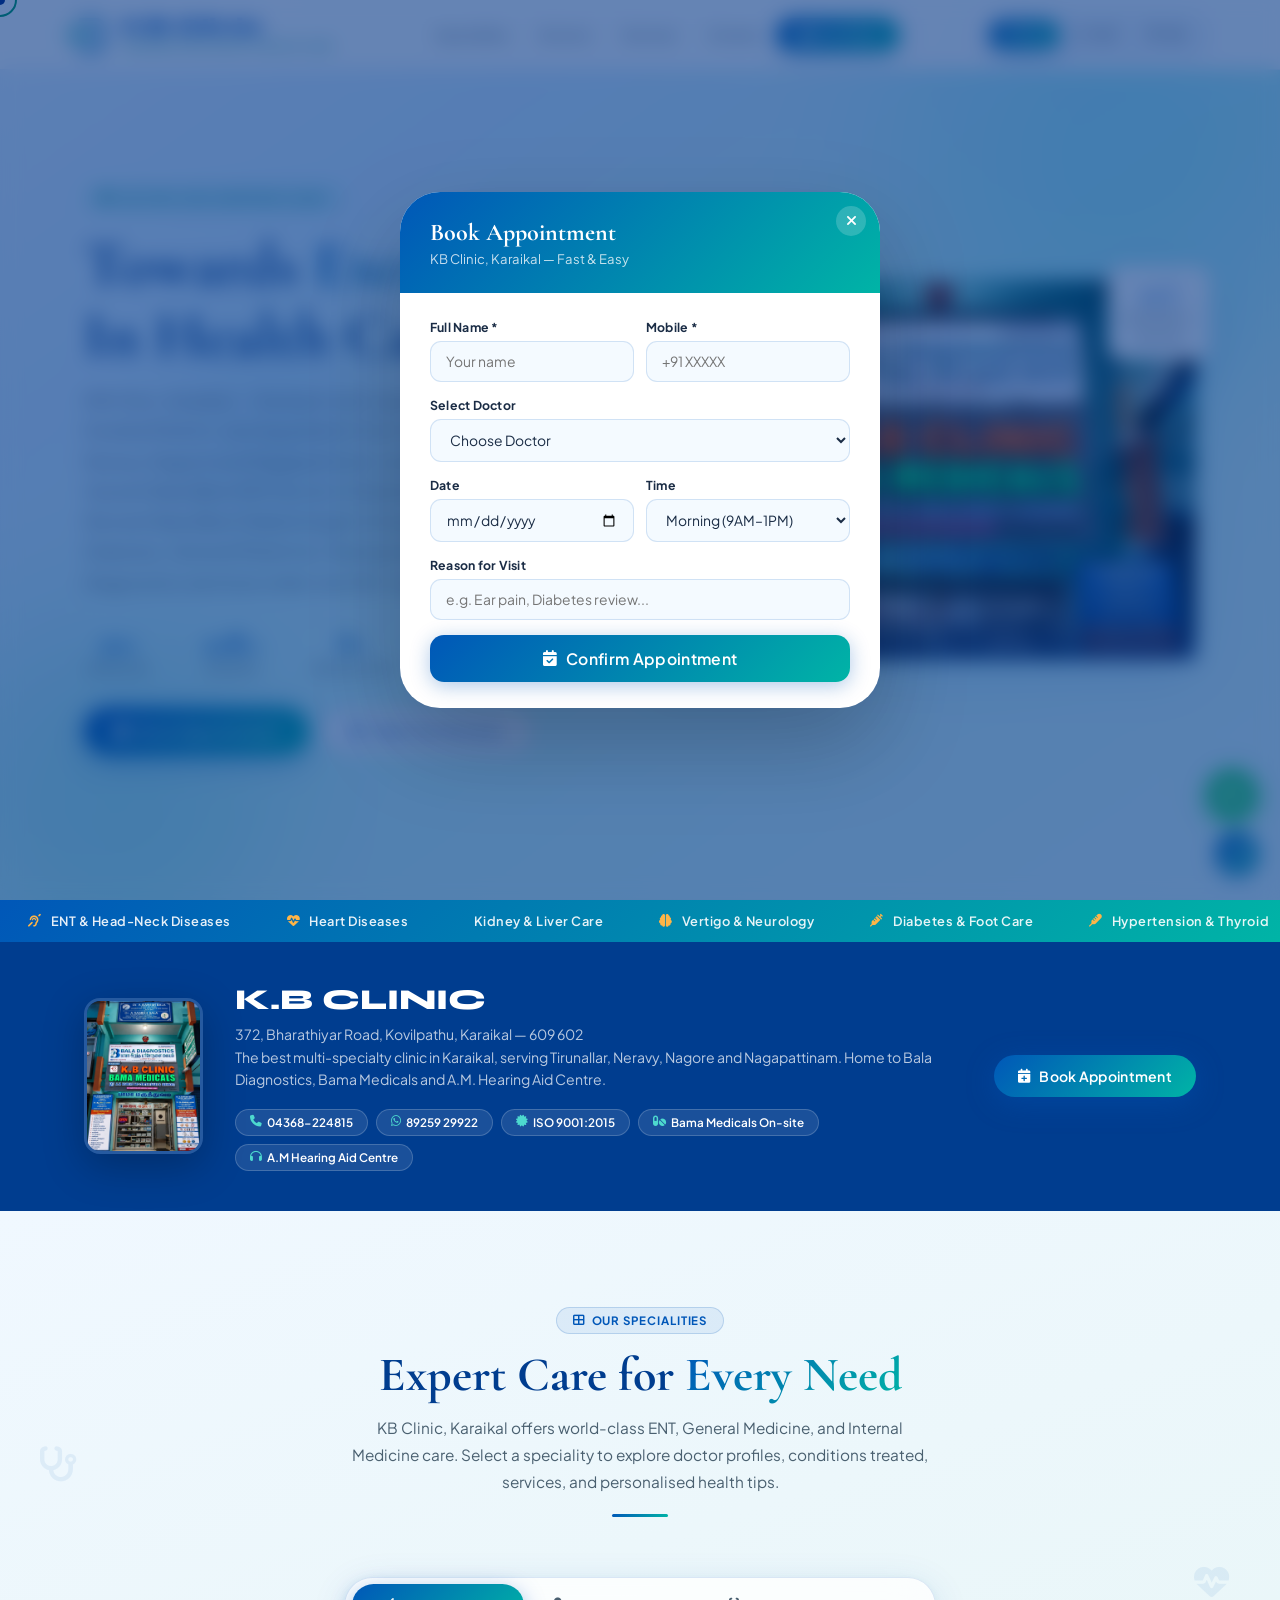
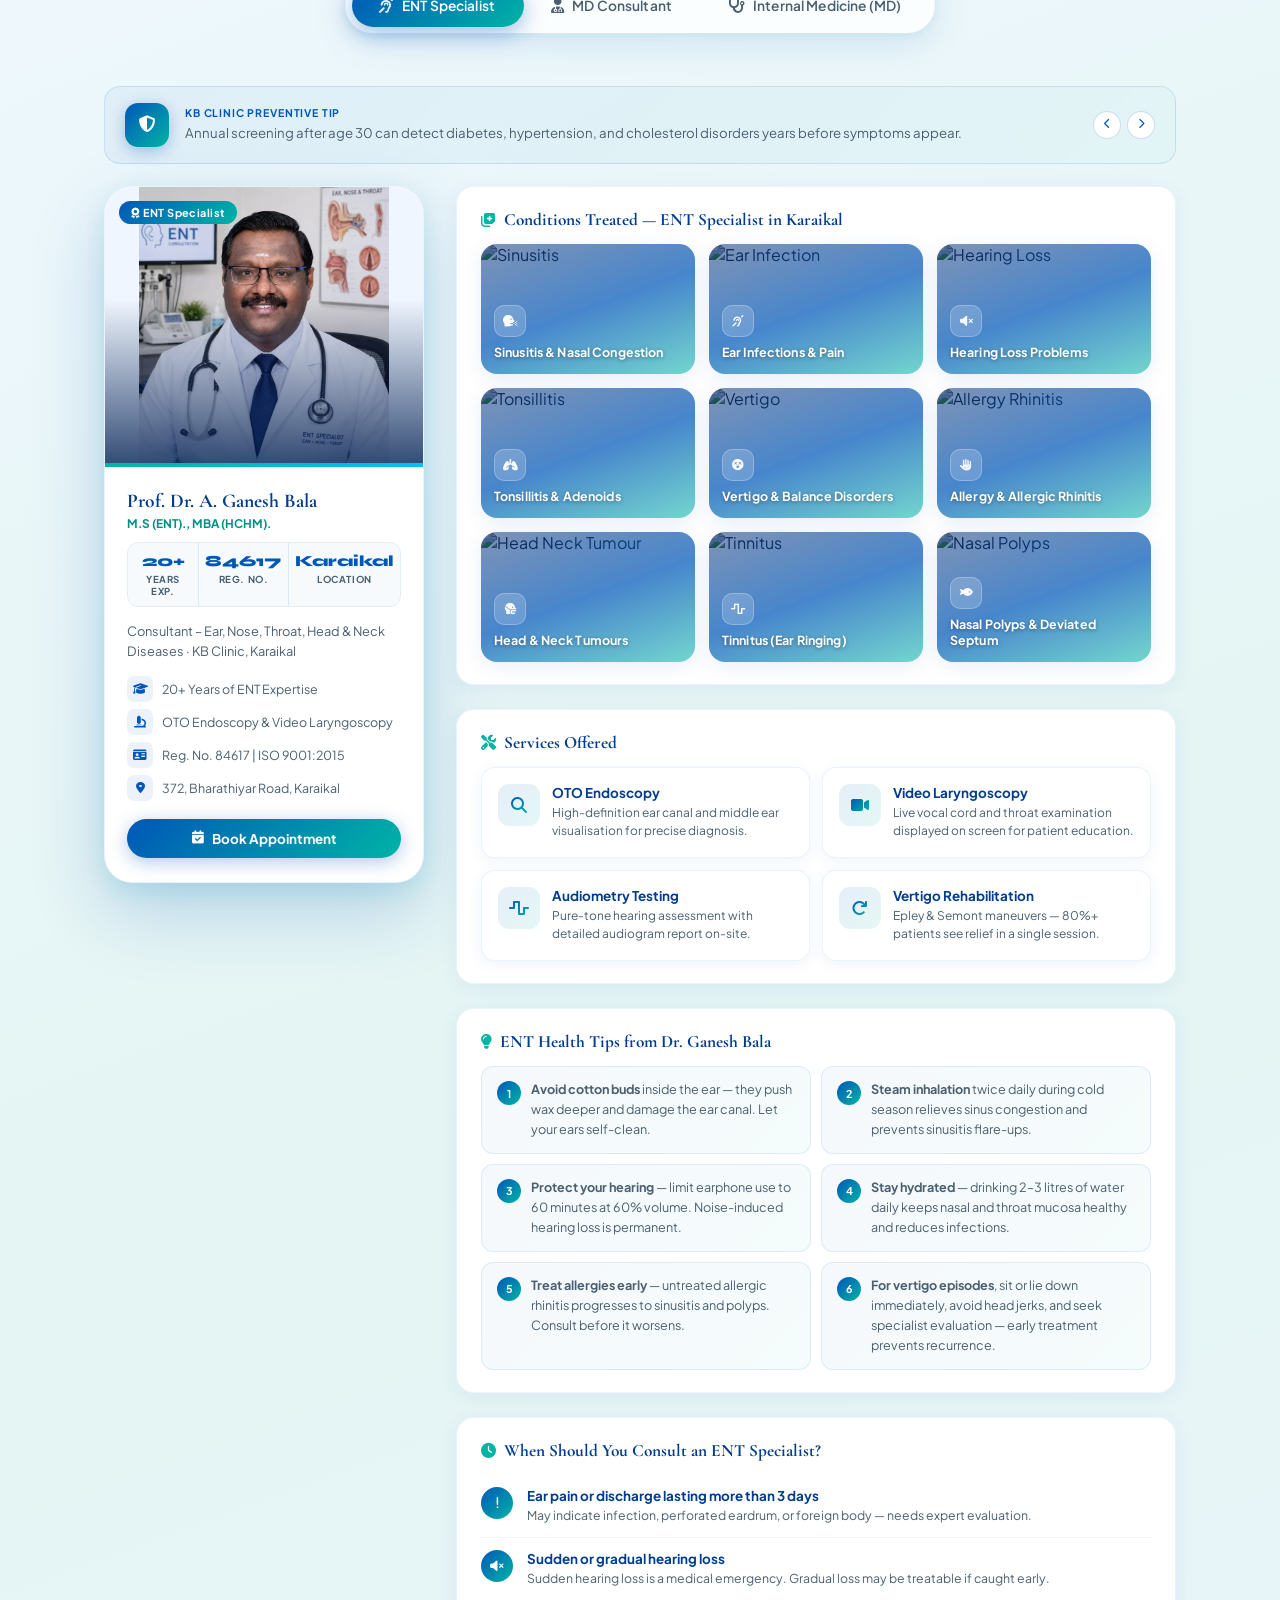
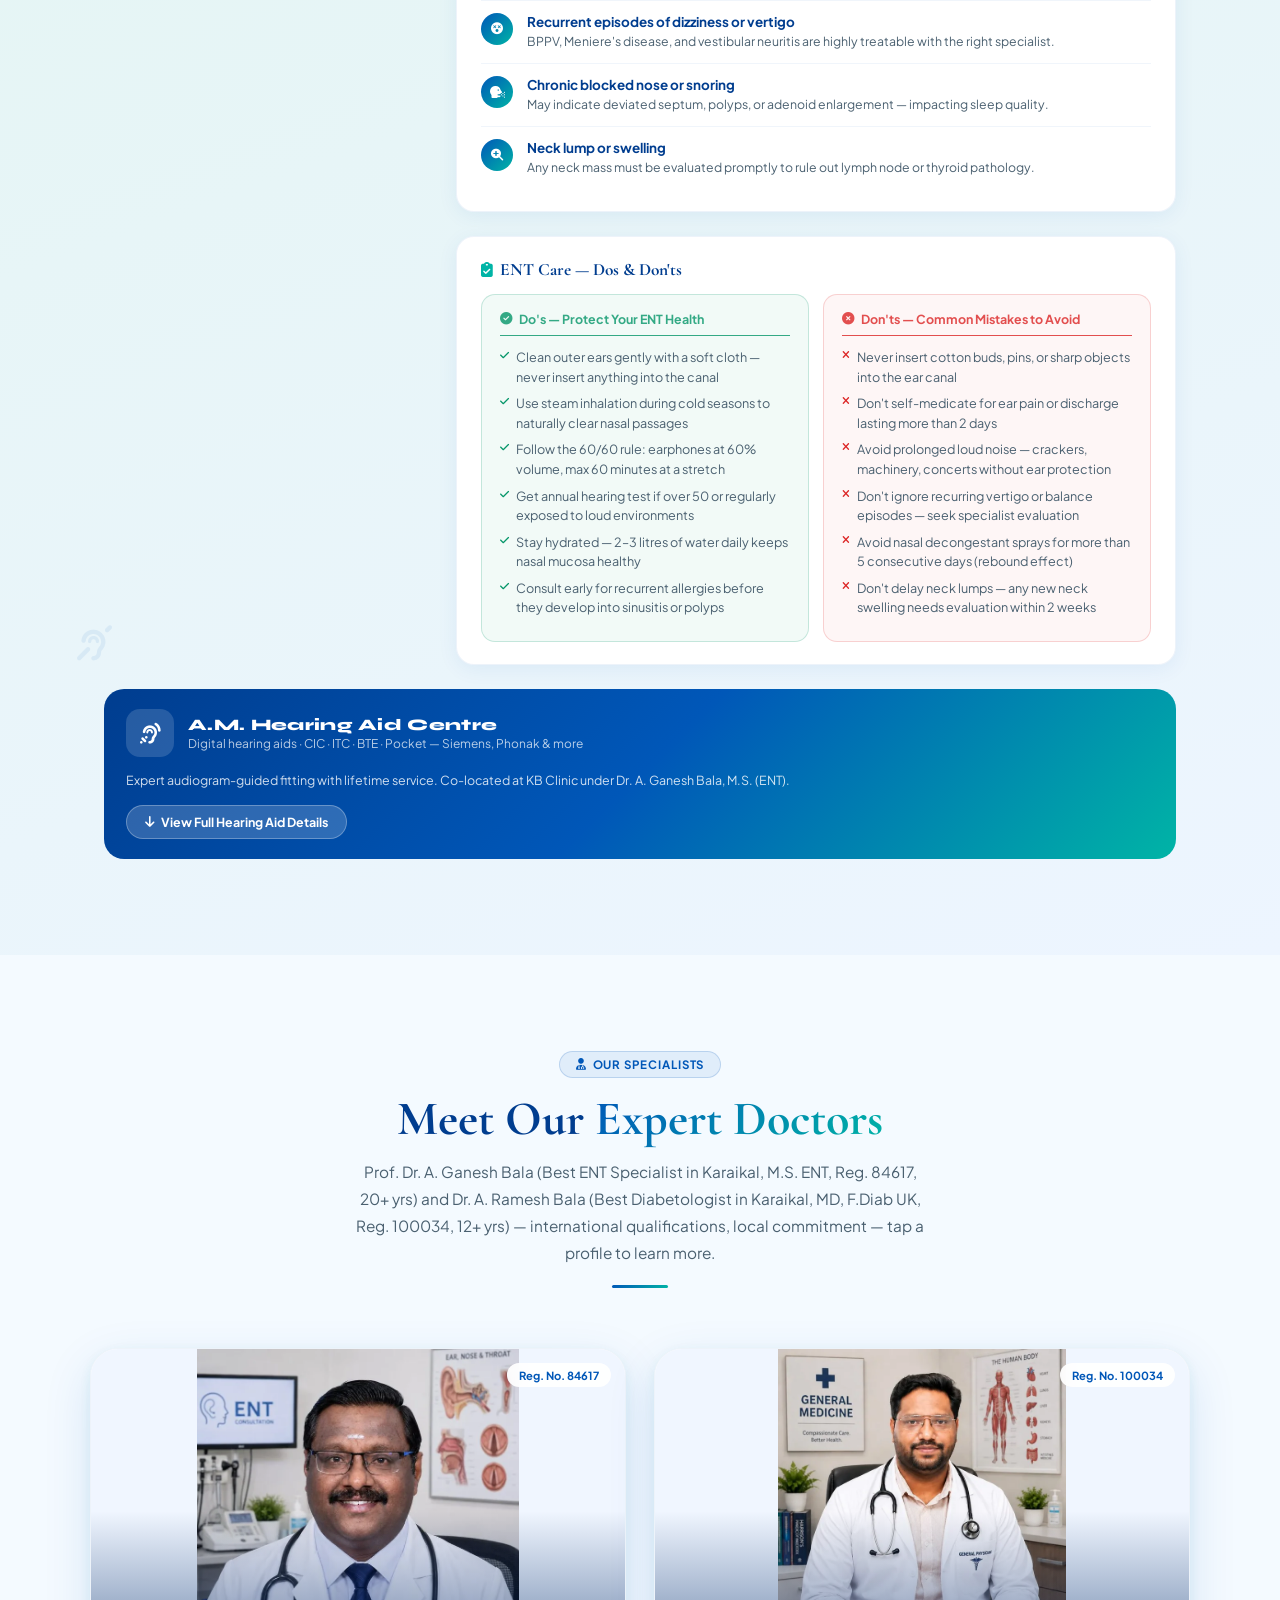
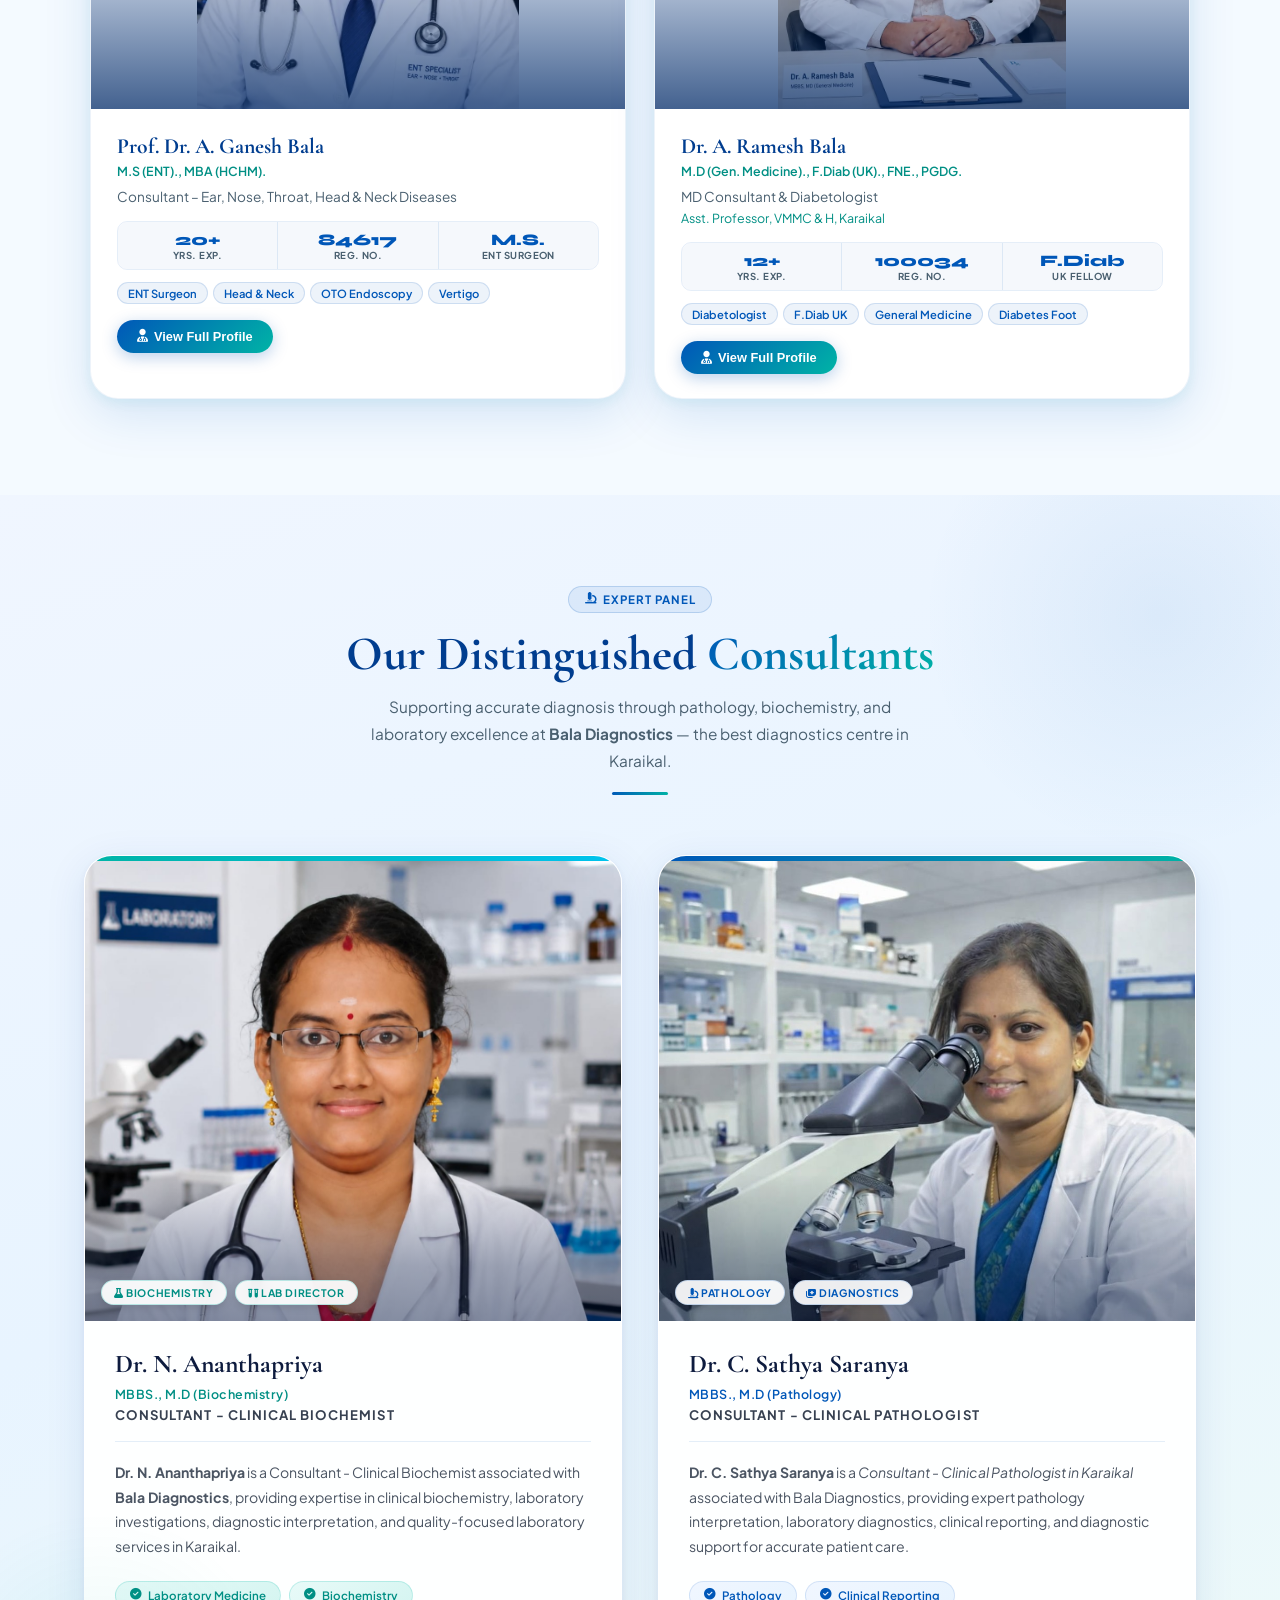
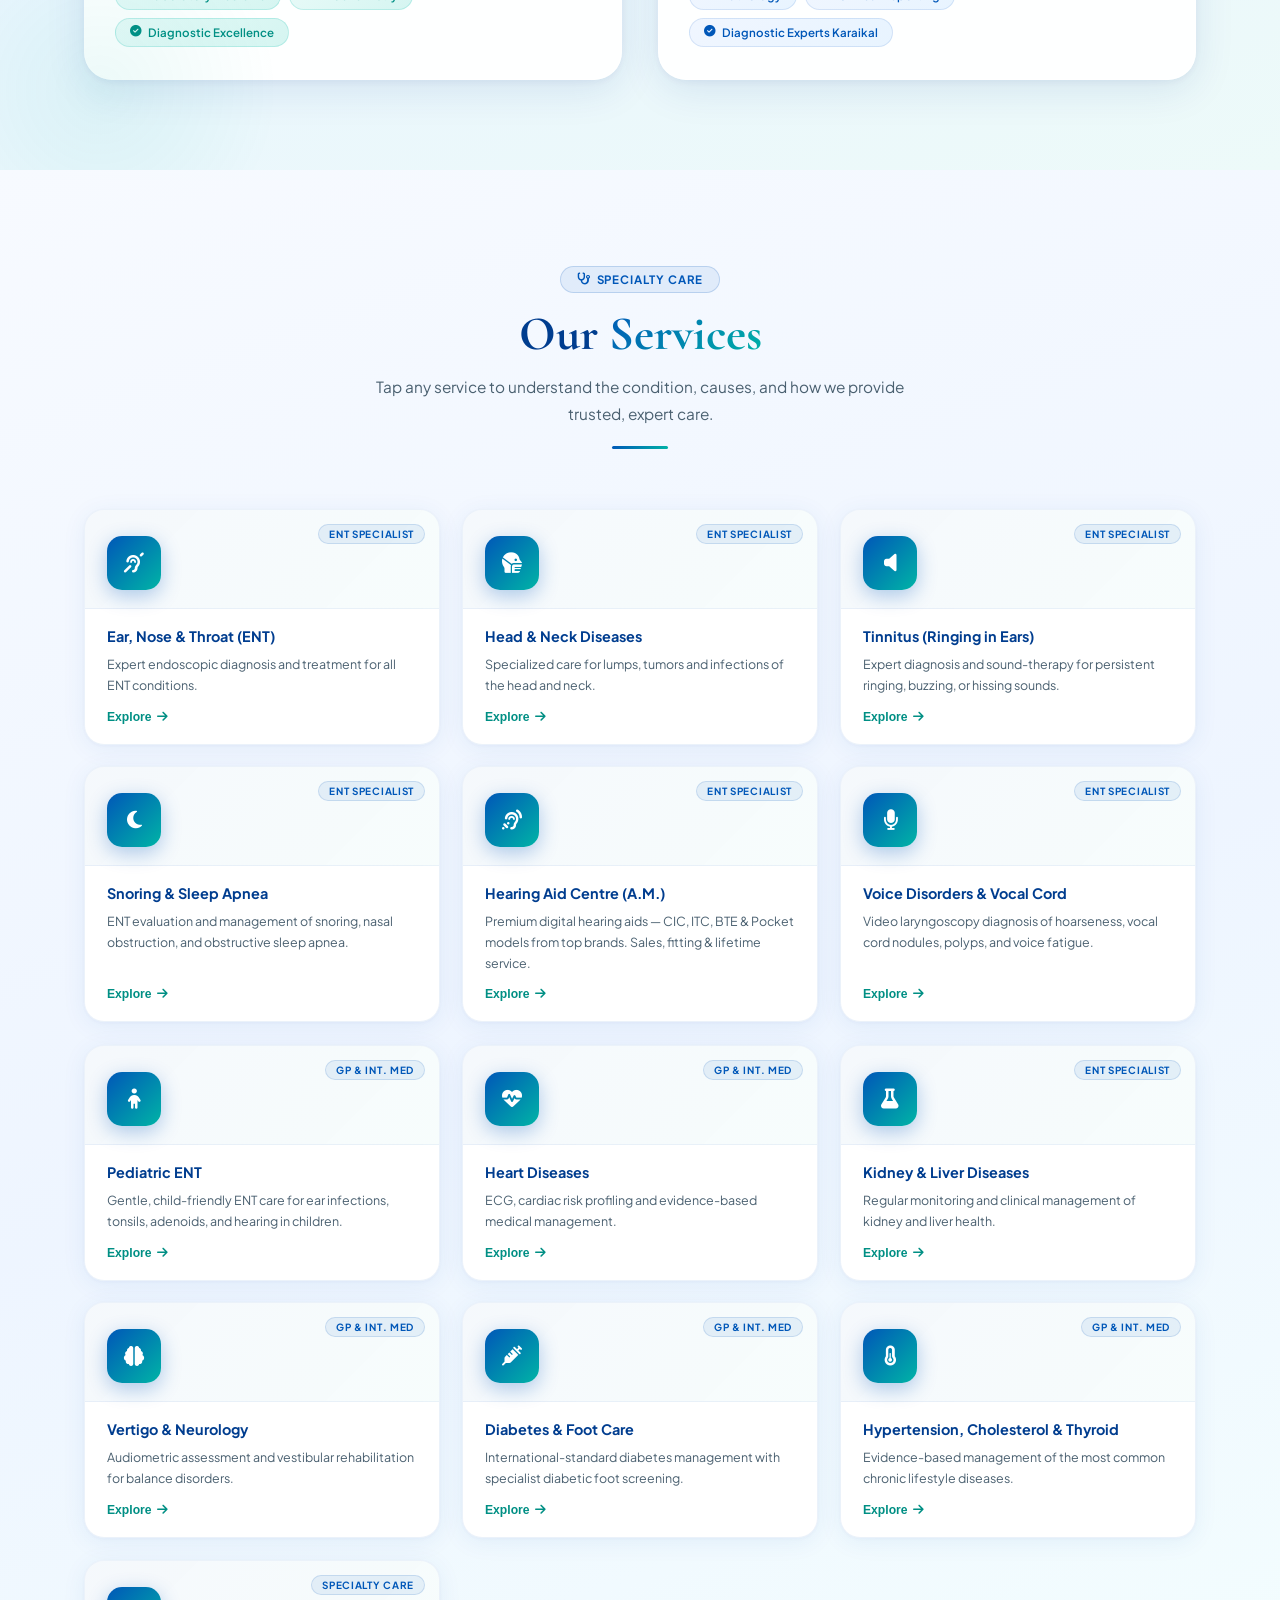
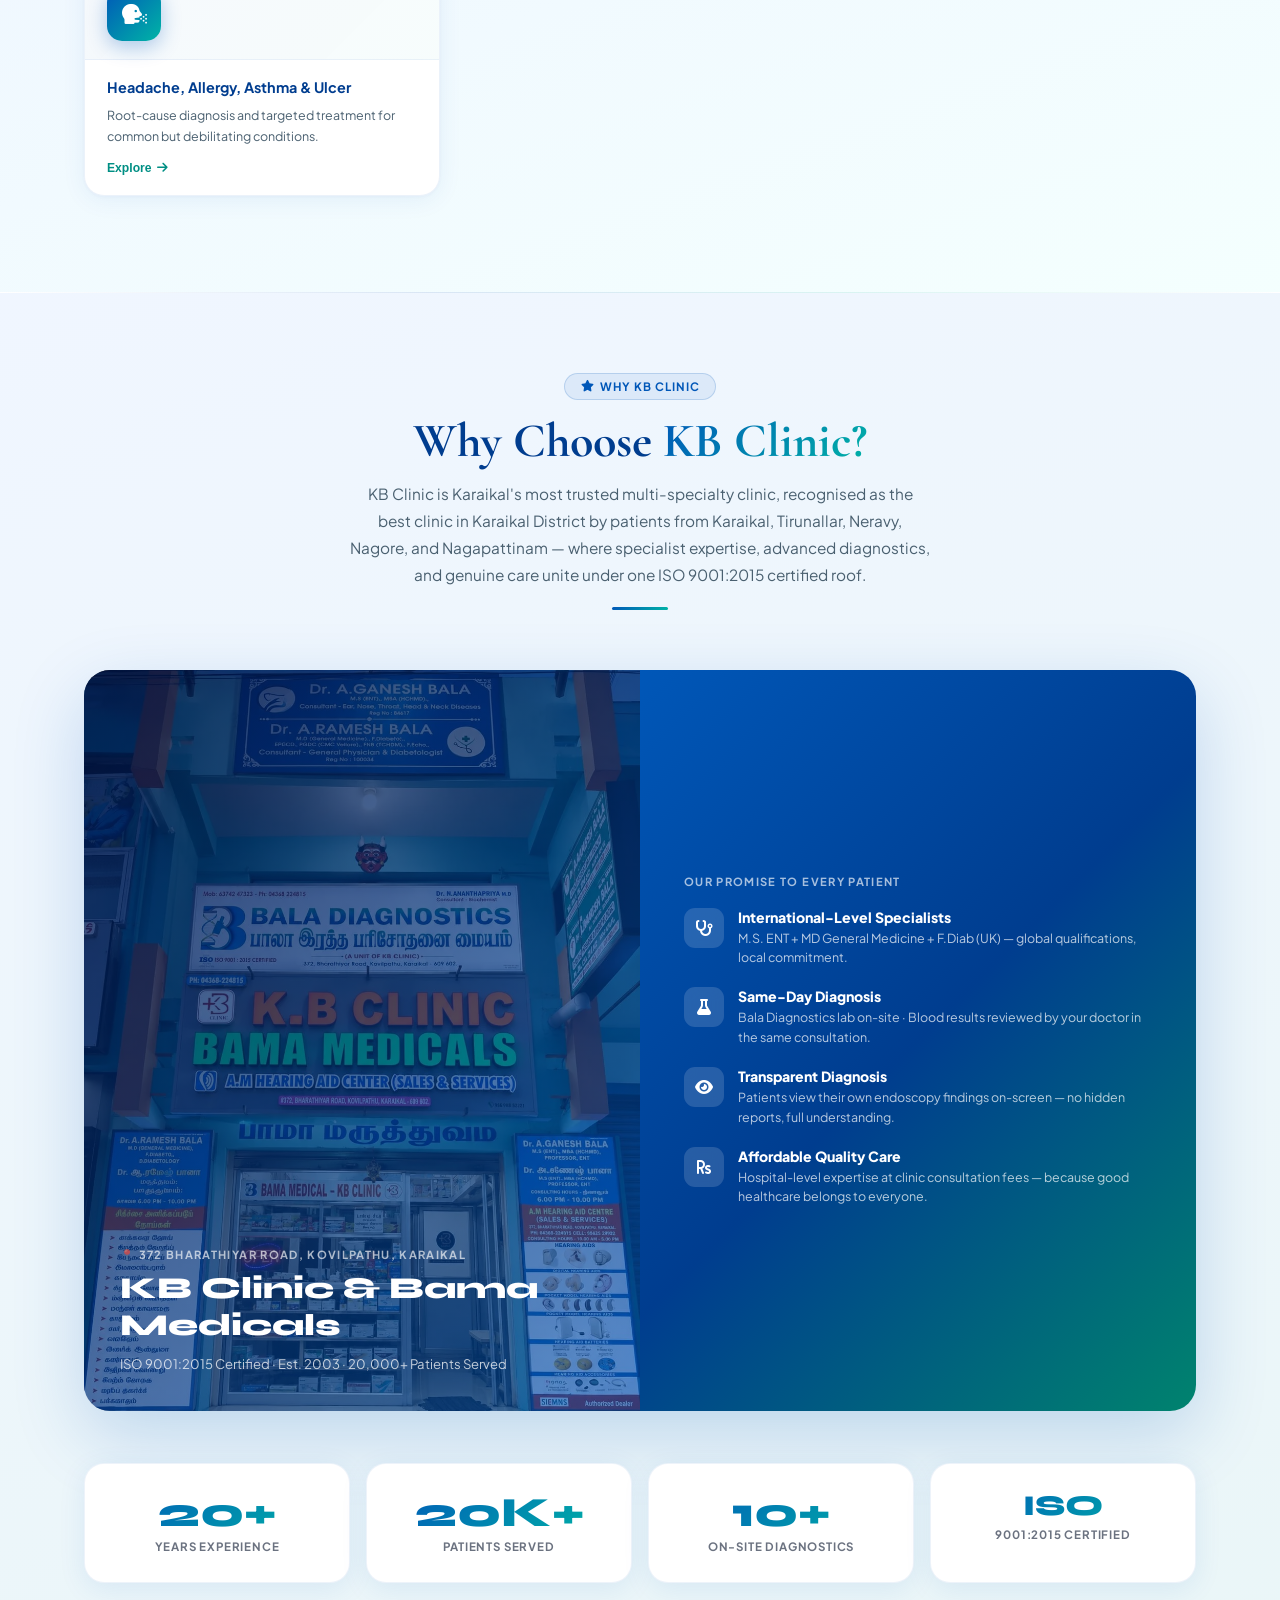
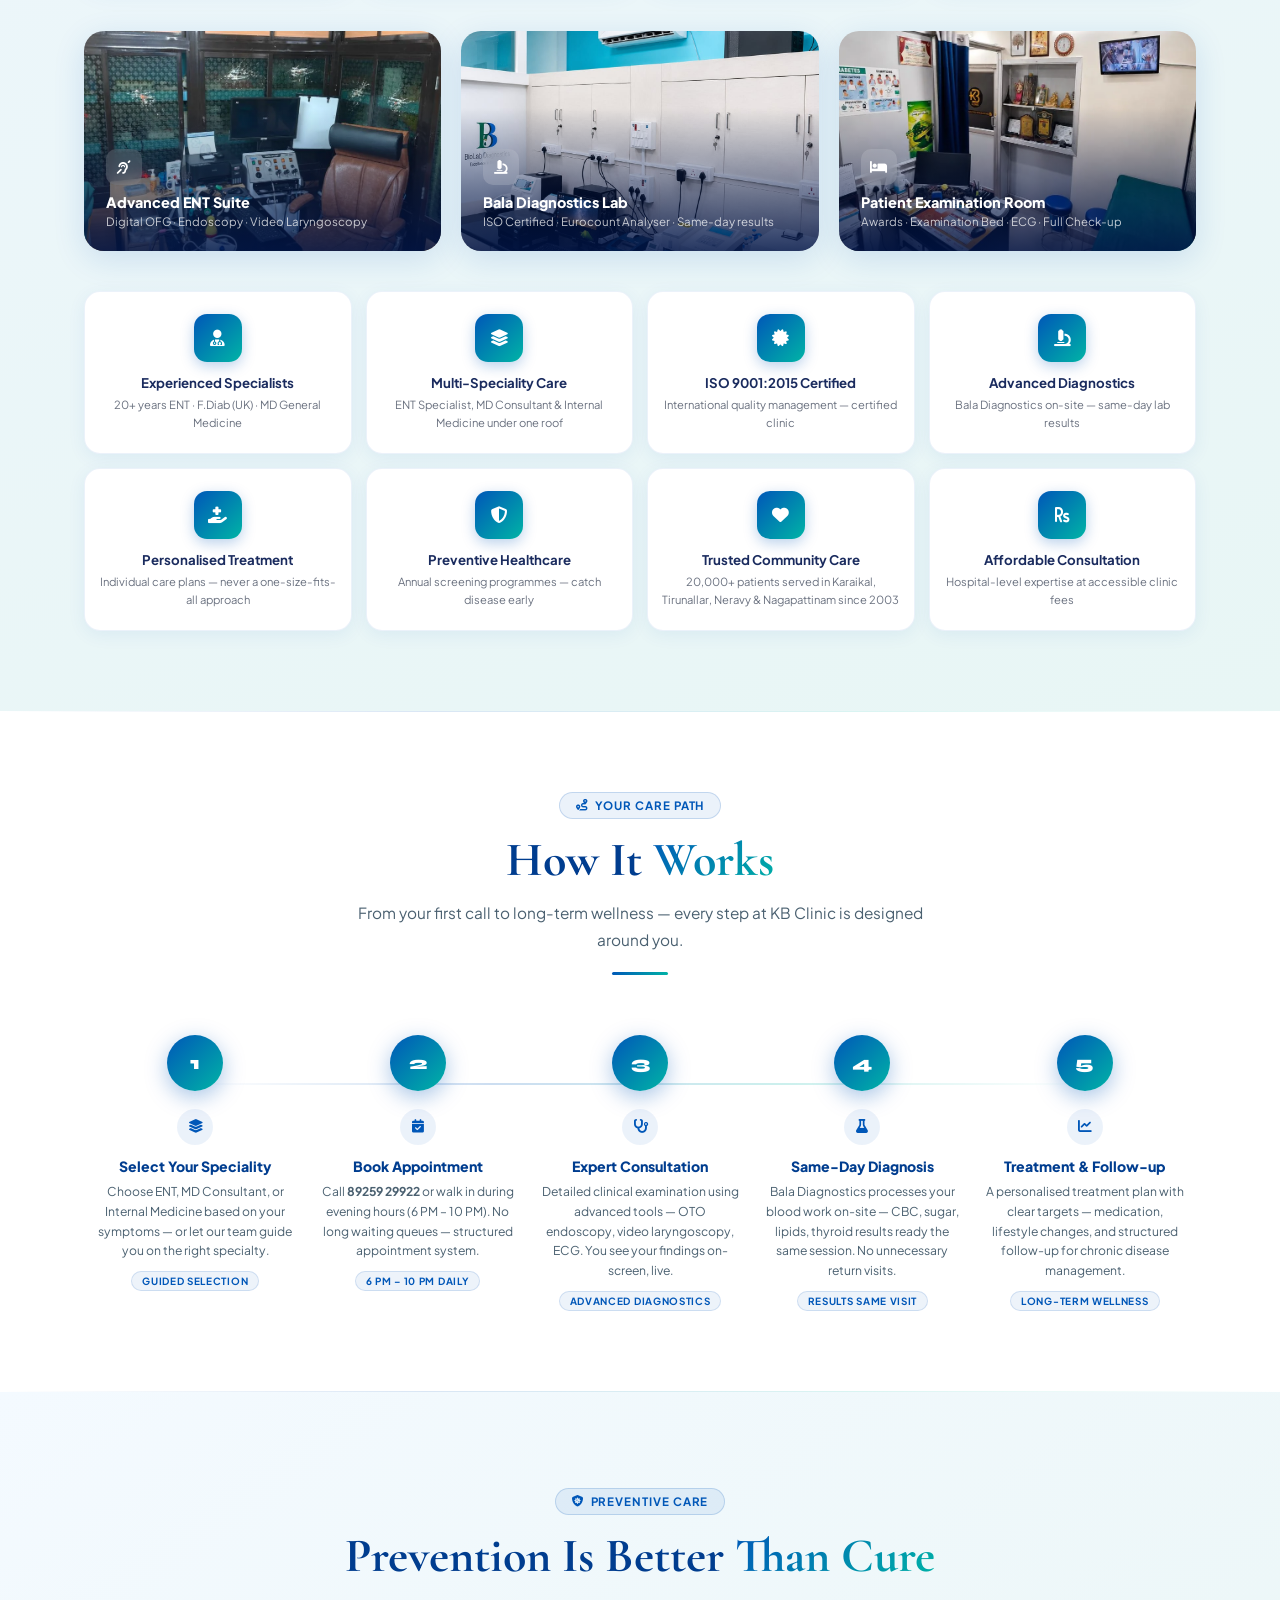
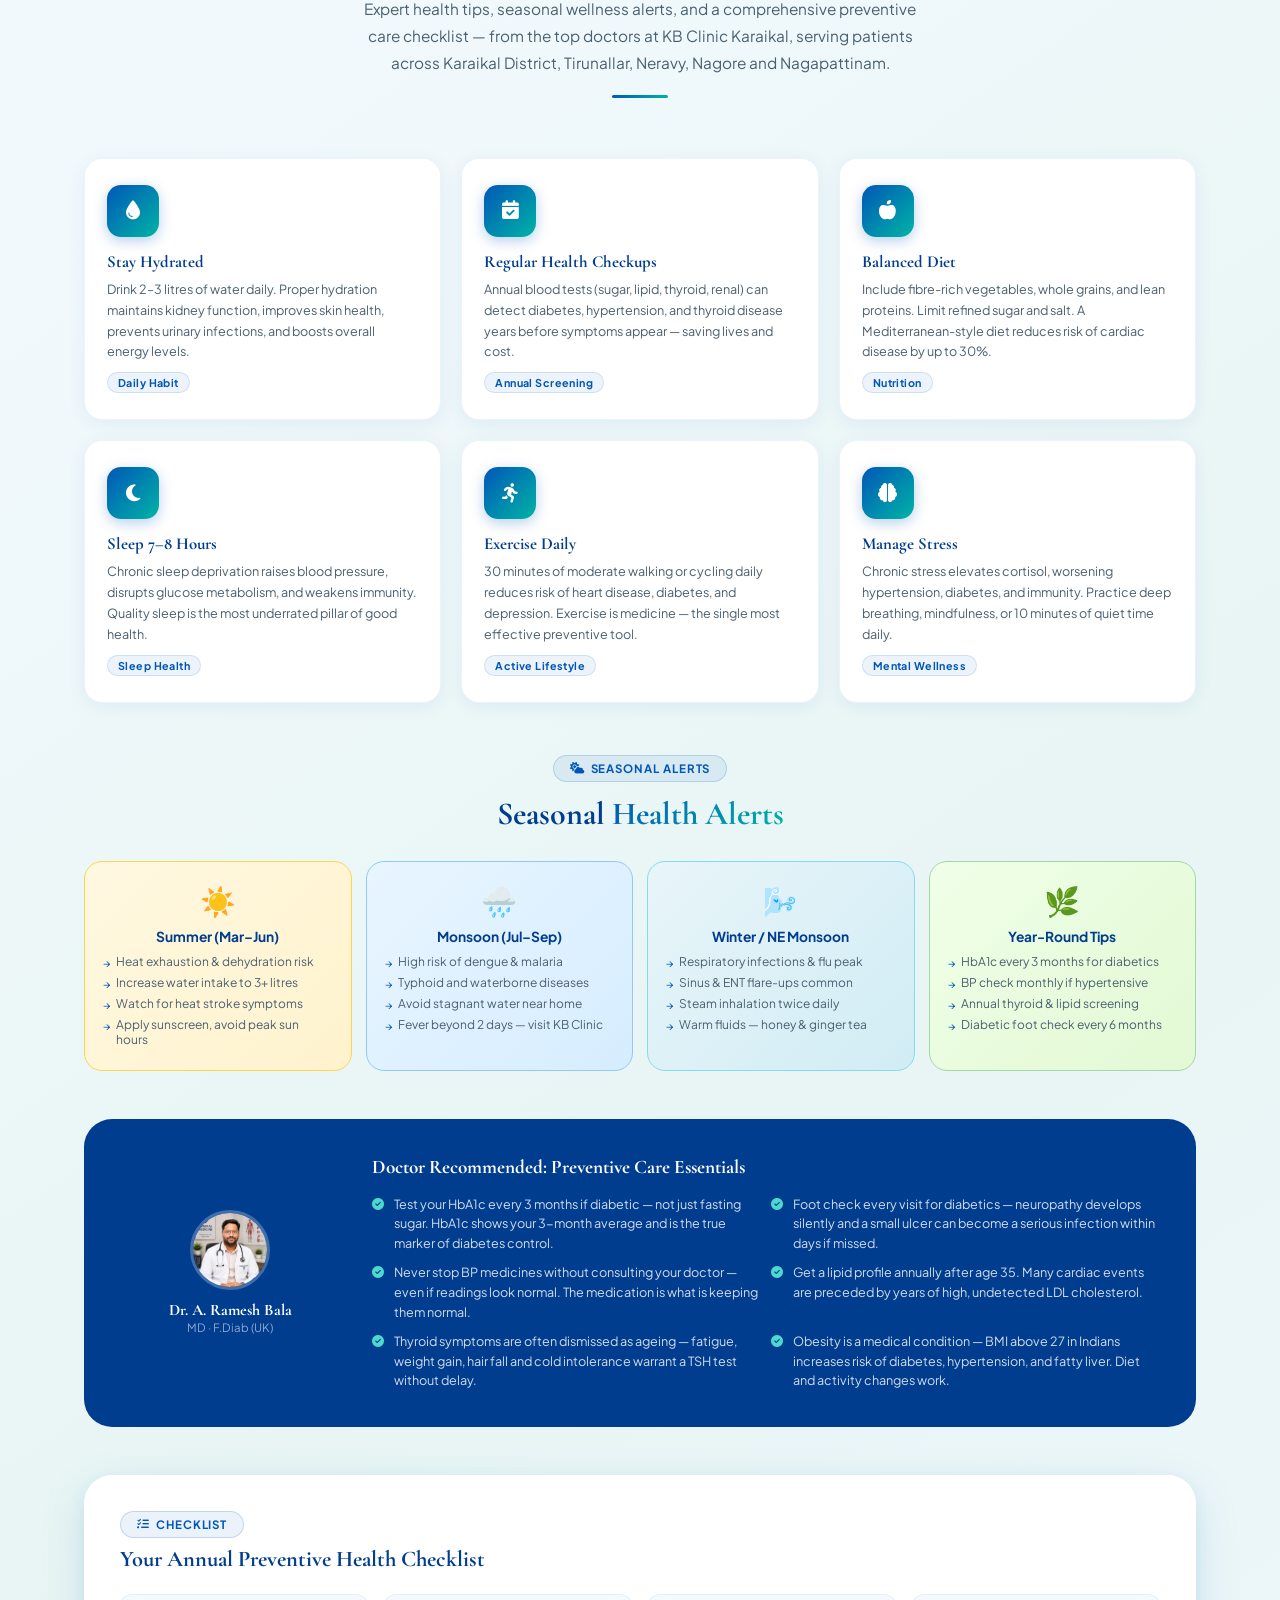
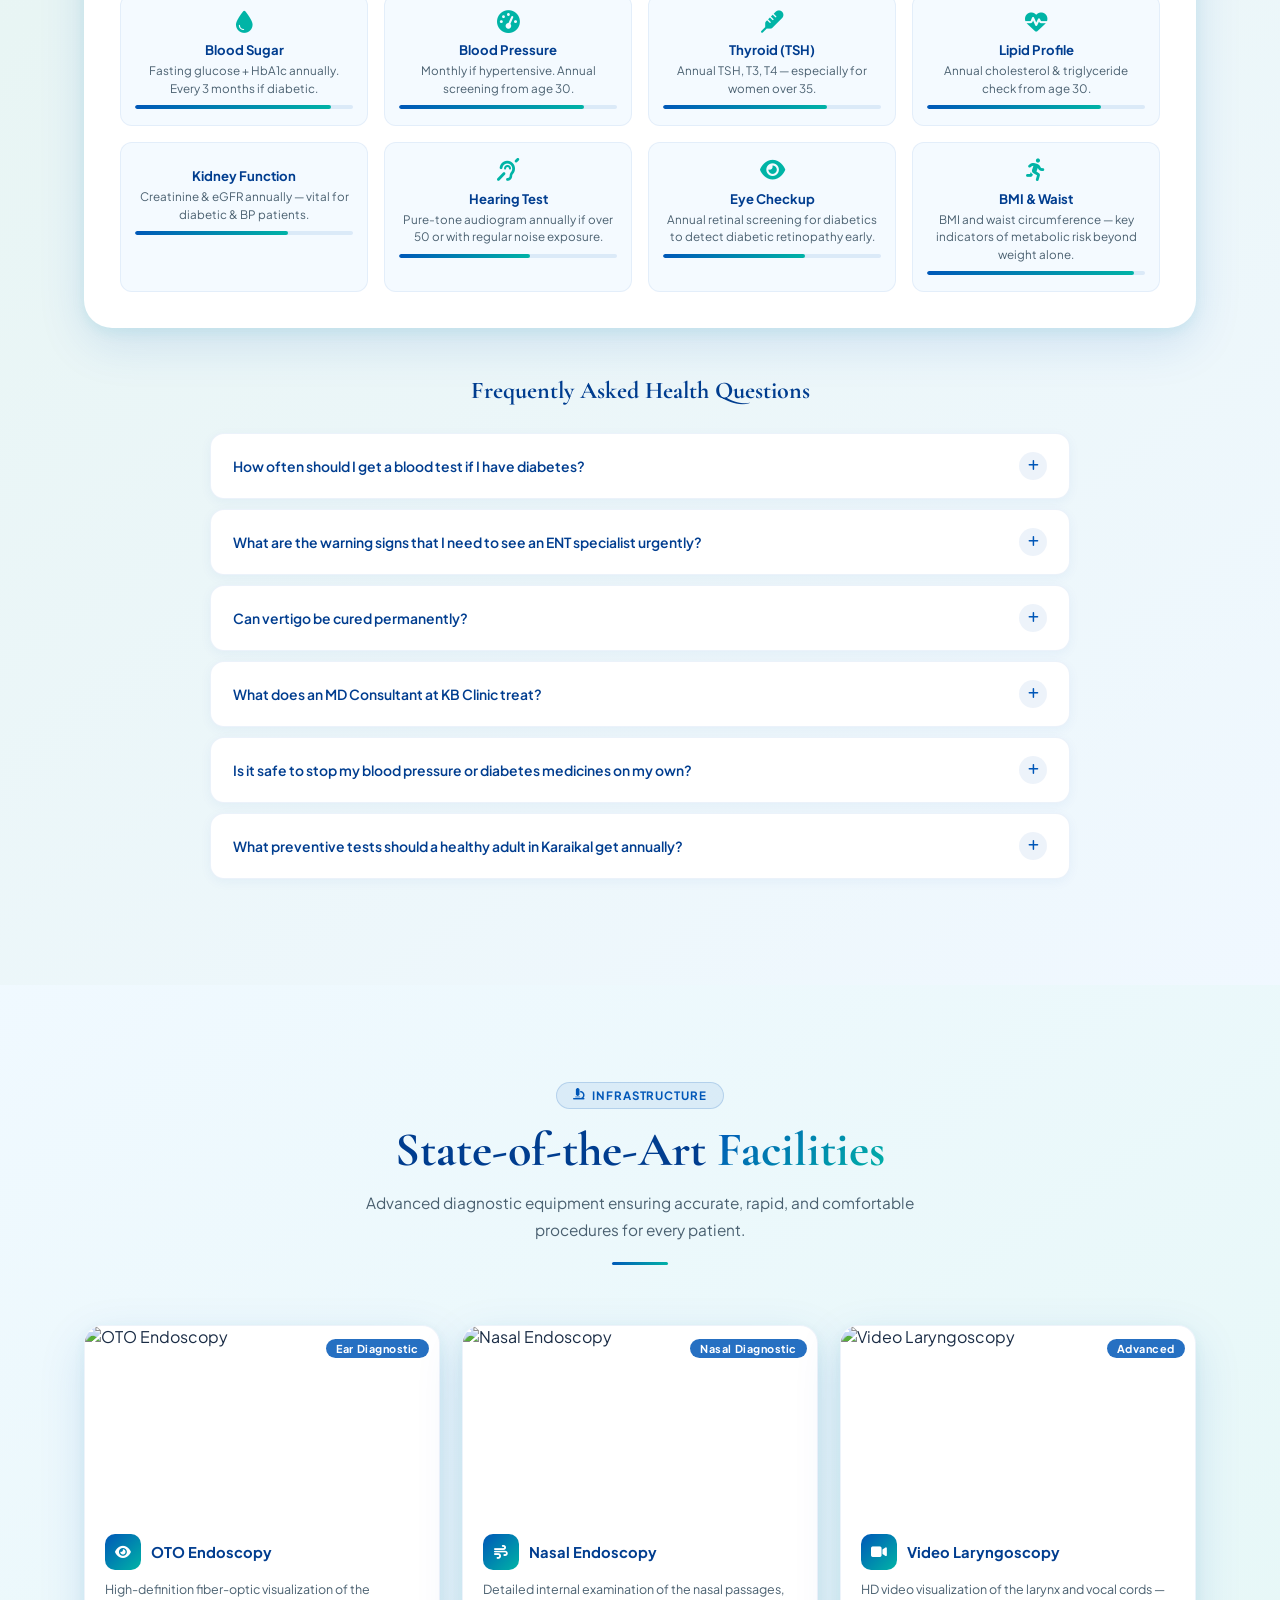
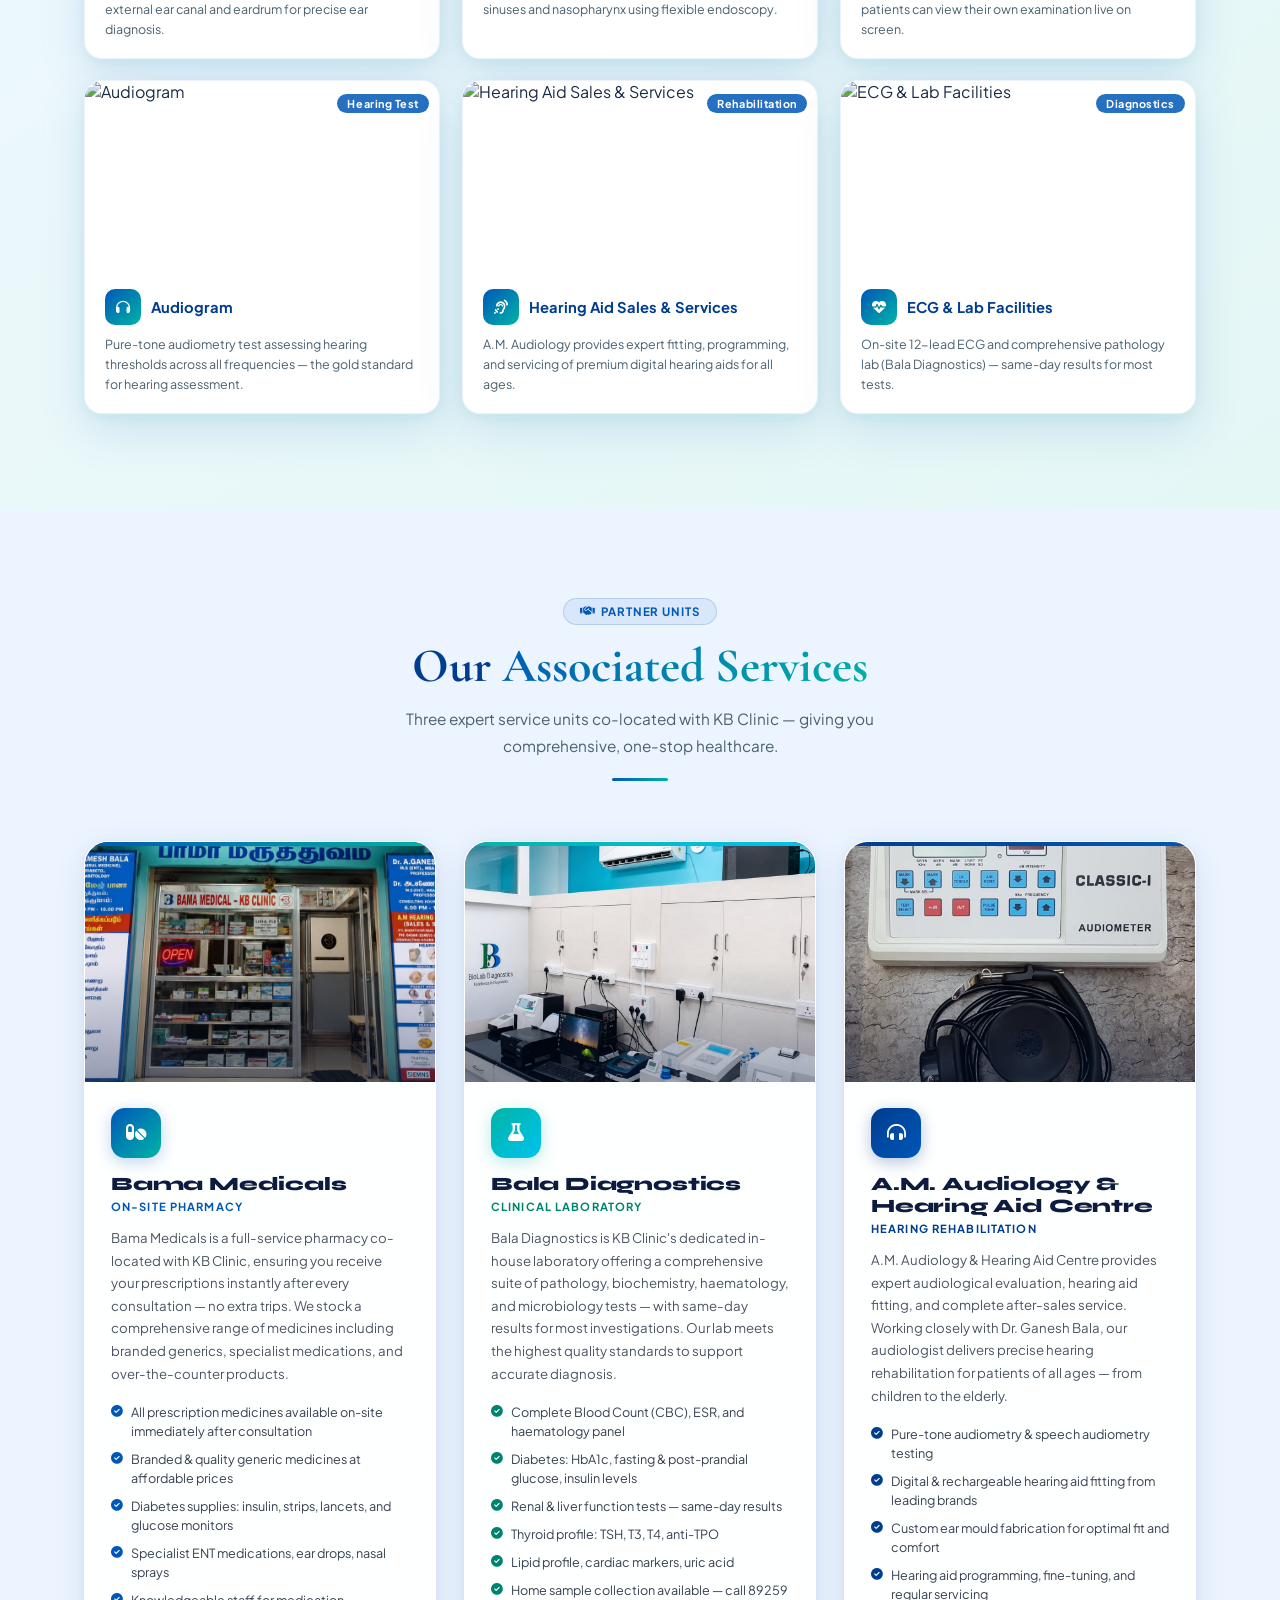
==== commit 8ba8ed2c: "Update index.html" ====
--- a/index.html
+++ b/index.html
@@ -365,7 +365,7 @@
     </div>
   </a>
   <div class="nav-links" role="list">
-    <a href="#speciality" aria-label="ENT, General Physician and Internal Medicine Specialities">Specialities</a>
+    <a href="#speciality" aria-label="ENT Specialist, MD Consultant and Internal Medicine Specialities">Specialities</a>
     <a href="#doctors" aria-label="Meet our ENT Specialist and Diabetologist in Karaikal">Doctors</a>
     <a href="#services" aria-label="ENT, Diabetes, Hearing Aid and General Medicine Services">Services</a>
     <a href="#contact" aria-label="Contact KB Clinic Karaikal – Book an Appointment">Contact</a>
@@ -380,9 +380,7 @@
     <button class="mode-pill-btn" id="mpEnt" onclick="switchMode('ent')">
       <i class="fas fa-ear-deaf"></i>ENT
     </button>
-    <button class="mode-pill-btn" id="mpGp" onclick="switchMode('general')">
-      <i class="fas fa-stethoscope"></i>GP
-    </button>
+
     <button class="mode-pill-btn" id="mpInt" onclick="switchMode('internal')">
       <i class="fas fa-heartbeat"></i>MD
     </button>
@@ -397,7 +395,6 @@
   <div class="mob-mode-row">
     <button class="mob-mode-btn active" id="mmpAll" onclick="switchMode('all');closeMob()"><i class="fas fa-th-large"></i>All Depts</button>
     <button class="mob-mode-btn" id="mmpEnt" onclick="switchMode('ent');closeMob()"><i class="fas fa-ear-deaf"></i>ENT</button>
-    <button class="mob-mode-btn" id="mmpGp" onclick="switchMode('general');closeMob()"><i class="fas fa-stethoscope"></i>Gen. Physician</button>
     <button class="mob-mode-btn" id="mmpInt" onclick="switchMode('internal');closeMob()"><i class="fas fa-heartbeat"></i>MD</button>
   </div>
   <a href="#home" onclick="closeMob()">Home</a>
@@ -524,7 +521,7 @@
           <i class="fas fa-ear-deaf"></i>ENT Specialist
         </button>
         <button class="sp-tab" data-tab="1" onclick="switchSp(1)">
-          <i class="fas fa-user-md"></i>General Physician
+          <i class="fas fa-user-md"></i>MD Consultant
         </button>
         <button class="sp-tab" data-tab="2" onclick="switchSp(2)">
           <i class="fas fa-stethoscope"></i>Internal Medicine (MD)
@@ -764,7 +761,7 @@
             <div class="sp-doc-img">
               <img src="assets/images/doctors/doctor-ramesh-bala.webp" alt="Dr. A. Ramesh Bala – Best General Physician and Diabetologist in Karaikal, MD, F.Diab UK" width="320" height="380" loading="lazy" style="object-fit:contain;object-position:center top;background:#f0f6ff;">
               <div class="sp-doc-img-ov"></div>
-              <span class="sp-doc-badge"><i class="fas fa-award" style="margin-right:4px"></i>General Physician</span>
+              <span class="sp-doc-badge"><i class="fas fa-award" style="margin-right:4px"></i>MD Consultant</span>
             </div>
             <div class="sp-doc-body">
               <div class="sp-doc-name">Dr. A. Ramesh Bala</div>
@@ -774,7 +771,7 @@
                 <div class="sp-doc-info-cell"><span class="sp-doc-info-val">100034</span><span class="sp-doc-info-lbl">Reg. No.</span></div>
                 <div class="sp-doc-info-cell"><span class="sp-doc-info-val">Karaikal</span><span class="sp-doc-info-lbl">Location</span></div>
               </div>
-              <div class="sp-doc-spec">Consultant – General Physician &amp; Diabetologist · Asst. Professor, VMMC &amp; H, Karaikal</div>
+              <div class="sp-doc-spec">MD Consultant &amp; Diabetologist · Asst. Professor, VMMC &amp; H, Karaikal</div>
               <div class="sp-doc-meta">
                 <div class="sp-doc-meta-row"><i class="fas fa-graduation-cap"></i>Fellowship in Diabetes — United Kingdom</div>
                 <div class="sp-doc-meta-row"><i class="fas fa-heartbeat"></i>ECG, Diabetes &amp; Chronic Disease Management</div>
@@ -787,7 +784,7 @@
 
           <div class="sp-content">
             <div class="sp-box rv">
-              <div class="sp-section-title"><i class="fas fa-notes-medical"></i>Conditions Treated — General Physician in Karaikal</div>
+              <div class="sp-section-title"><i class="fas fa-notes-medical"></i>Conditions Treated — MD Consultant in Karaikal</div>
               <div class="sp-conditions sp-stagger">
                 <div class="sp-cond-item" onclick="openCond('gp',0)">
                   <img class="cond-img" src="https://images.unsplash.com/photo-1559757175-5700dde675bc?w=400&q=80" alt="Fever">
@@ -896,7 +893,7 @@
             </div>
 
             <div class="sp-box rv">
-              <div class="sp-section-title"><i class="fas fa-lightbulb"></i>General Health Tips from Dr. Ramesh Bala</div>
+              <div class="sp-section-title"><i class="fas fa-lightbulb"></i>MD Health Tips from Dr. Ramesh Bala</div>
               <div class="sp-tips sp-stagger">
                 <div class="sp-tip"><div class="sp-tip-num">1</div><p><strong>Check your blood pressure regularly</strong> — hypertension has no symptoms until it causes a stroke or heart attack. Know your numbers.</p></div>
                 <div class="sp-tip"><div class="sp-tip-num">2</div><p><strong>Never skip diabetes medicines</strong> — even when you feel well. Uncontrolled sugars silently damage kidneys, eyes, and nerves over years.</p></div>
@@ -908,7 +905,7 @@
             </div>
 
             <div class="sp-box rv">
-              <div class="sp-section-title"><i class="fas fa-clock"></i>When Should You See a General Physician?</div>
+              <div class="sp-section-title"><i class="fas fa-clock"></i>When Should You See an MD Consultant?</div>
               <div class="sp-timeline sp-stagger">
                 <div class="sp-tl-item"><div class="sp-tl-dot"><i class="fas fa-thermometer-half"></i></div><div class="sp-tl-txt"><h4>Fever persisting beyond 3 days</h4><p>Requires blood investigations to rule out dengue, malaria, typhoid, and bacterial infections.</p></div></div>
                 <div class="sp-tl-item"><div class="sp-tl-dot"><i class="fas fa-tachometer-alt"></i></div><div class="sp-tl-txt"><h4>Newly diagnosed or uncontrolled BP / Sugar</h4><p>Early intensive management prevents organ damage and reduces hospitalisation risk by 60%.</p></div></div>
@@ -920,7 +917,7 @@
 
             <!-- Dos & Don'ts: General Physician -->
             <div class="sp-box rv">
-              <div class="sp-section-title"><i class="fas fa-clipboard-check"></i>General Health — Dos &amp; Don'ts</div>
+              <div class="sp-section-title"><i class="fas fa-clipboard-check"></i>MD Health — Dos &amp; Don'ts</div>
               <div class="sp-dnd-wrap">
                 <div class="sp-dnd-col sp-dnd-do">
                   <div class="sp-dnd-header"><i class="fas fa-check-circle"></i>Do's — Build Healthy Habits</div>
@@ -1142,7 +1139,7 @@
 </section>
 
 <!-- ======= DOCTORS ======= -->
-<section id="doctors" aria-label="Our Doctors – ENT Specialist, General Physician and Diabetologist in Karaikal">
+<section id="doctors" aria-label="Our Doctors – ENT Specialist and MD Consultant in Karaikal">
   <div class="wrap">
     <div class="s-hdr rv">
       <span class="s-tag"><i class="fas fa-user-md"></i>Our Specialists</span>
@@ -1172,7 +1169,7 @@
           <button class="doc-btn"><i class="fas fa-user-md"></i>View Full Profile</button>
         </div>
       </div>
-      <div class="doc-card rv" data-mode="general internal" onclick="openDoc('r')" style="transition-delay:.15s">
+      <div class="doc-card rv" data-mode="internal" onclick="openDoc('r')" style="transition-delay:.15s">
         <div class="doc-img">
           <img src="assets/images/doctors/doctor-ramesh-bala-card.webp" alt="Dr. A. Ramesh Bala – Best General Physician and Diabetologist Karaikal, F.Diab UK" width="280" height="300" loading="lazy" style="object-fit:contain;object-position:center top;background:#f0f6ff;">
           <div class="doc-img-ov"></div>
@@ -1181,7 +1178,7 @@
         <div class="doc-body">
           <div class="doc-name">Dr. A. Ramesh Bala</div>
           <div class="doc-deg">M.D (Gen. Medicine)., F.Diab (UK)., FNE., PGDG.</div>
-          <div class="doc-spec">Consultant – General Physician &amp; Diabetologist<br><em style="font-style:normal;color:var(--teal-d);font-size:.78rem;">Asst. Professor, VMMC &amp; H, Karaikal</em></div>
+          <div class="doc-spec">MD Consultant &amp; Diabetologist<br><em style="font-style:normal;color:var(--teal-d);font-size:.78rem;">Asst. Professor, VMMC &amp; H, Karaikal</em></div>
           <div class="doc-stats-row">
             <div class="doc-stat"><span class="doc-stat-n">12+</span><span class="doc-stat-l">Yrs. Exp.</span></div>
             <div class="doc-stat"><span class="doc-stat-n">100034</span><span class="doc-stat-l">Reg. No.</span></div>
@@ -1196,6 +1193,187 @@
     </div>
   </div>
 </section>
+<!-- ======= EXPERT PANEL ======= -->
+<style>
+/* ── Expert Panel Section ── */
+#expert-panel{background:linear-gradient(160deg,#f0f6ff 0%,#e8f4ff 50%,#edfaf9 100%);padding:90px 0;position:relative;overflow:hidden;}
+#expert-panel::before{content:'';position:absolute;top:-120px;right:-120px;width:480px;height:480px;border-radius:50%;background:radial-gradient(circle,rgba(0,87,184,.07) 0%,transparent 70%);pointer-events:none;}
+#expert-panel::after{content:'';position:absolute;bottom:-100px;left:-80px;width:360px;height:360px;border-radius:50%;background:radial-gradient(circle,rgba(0,180,166,.07) 0%,transparent 70%);pointer-events:none;}
+
+.ep-grid{display:grid;grid-template-columns:repeat(2,1fr);gap:36px;margin-top:56px;}
+@media(max-width:900px){.ep-grid{grid-template-columns:1fr;gap:28px;}}
+
+.ep-card{
+  background:rgba(255,255,255,.95);
+  backdrop-filter:blur(24px);-webkit-backdrop-filter:blur(24px);
+  border-radius:28px;
+  border:1px solid rgba(255,255,255,.9);
+  overflow:hidden;
+  box-shadow:0 10px 40px rgba(0,61,143,.1),0 2px 8px rgba(0,61,143,.06);
+  transition:transform .4s cubic-bezier(.34,1.56,.64,1),box-shadow .4s ease;
+  position:relative;
+}
+.ep-card::before{
+  content:'';position:absolute;inset:0;border-radius:28px;
+  background:linear-gradient(135deg,rgba(0,87,184,.04),rgba(0,180,166,.04));
+  opacity:0;transition:opacity .4s ease;pointer-events:none;z-index:0;
+}
+.ep-card:hover{transform:translateY(-12px);box-shadow:0 32px 80px rgba(0,61,143,.18),0 8px 24px rgba(0,61,143,.1);}
+.ep-card:hover::before{opacity:1;}
+
+/* Gradient border glow on hover */
+.ep-card::after{
+  content:'';position:absolute;inset:-2px;border-radius:30px;
+  background:linear-gradient(135deg,#0057B8,#00B4A6,#0057B8);
+  z-index:-1;opacity:0;transition:opacity .4s ease;
+}
+.ep-card:hover::after{opacity:1;}
+
+/* Top accent stripe */
+.ep-accent{height:5px;background:linear-gradient(90deg,#0057B8,#00B4A6);border-radius:0;position:relative;z-index:1;}
+.ep-card-teal .ep-accent{background:linear-gradient(90deg,#00B4A6,#00C3EE);}
+
+/* Photo area */
+.ep-photo-wrap{
+  position:relative;height:460px;overflow:hidden;
+  background:linear-gradient(135deg,#e8f0ff,#e0f7f5);
+}
+.ep-photo{
+  width:100%;height:100%;object-fit:cover;object-position:50% 12%;
+  display:block;transition:transform .6s ease;
+}
+.ep-card:hover .ep-photo{transform:scale(1.03);}
+.ep-photo-overlay{
+  position:absolute;inset:0;
+  background:linear-gradient(to bottom,transparent 68%,rgba(0,20,60,.35) 88%,rgba(0,20,60,.45));
+  pointer-events:none;
+}
+.ep-badge-wrap{
+  position:absolute;bottom:16px;left:16px;display:flex;gap:8px;flex-wrap:wrap;z-index:2;
+}
+.ep-badge{
+  background:rgba(255,255,255,.92);backdrop-filter:blur(8px);
+  color:#0057B8;font-size:.65rem;font-weight:700;
+  padding:5px 12px;border-radius:50px;letter-spacing:.06em;text-transform:uppercase;
+  border:1px solid rgba(0,87,184,.2);
+  box-shadow:0 2px 8px rgba(0,0,0,.12);
+}
+.ep-card-teal .ep-badge{color:#008F84;border-color:rgba(0,180,166,.25);}
+
+/* Card body */
+.ep-body{padding:28px 30px 32px;position:relative;z-index:1;}
+.ep-name{
+  font-family:'Cormorant Garamond',Georgia,serif;
+  font-size:1.6rem;font-weight:700;color:#0d1b3e;
+  line-height:1.2;margin-bottom:6px;
+}
+.ep-qual{
+  font-size:.78rem;font-weight:600;color:#0057B8;
+  letter-spacing:.04em;margin-bottom:4px;
+}
+.ep-card-teal .ep-qual{color:#008F84;}
+.ep-desig{
+  font-size:.82rem;font-weight:700;color:#374151;
+  text-transform:uppercase;letter-spacing:.08em;
+  margin-bottom:18px;padding-bottom:18px;
+  border-bottom:1px solid rgba(0,87,184,.1);
+}
+.ep-desc{
+  font-size:.88rem;color:#4b5563;line-height:1.75;margin-bottom:22px;
+}
+.ep-specs{display:flex;flex-wrap:wrap;gap:8px;}
+.ep-spec{
+  display:inline-flex;align-items:center;gap:6px;
+  background:linear-gradient(135deg,#f0f6ff,#e8f4ff);
+  color:#0057B8;font-size:.72rem;font-weight:600;
+  padding:6px 14px;border-radius:50px;
+  border:1px solid rgba(0,87,184,.12);
+}
+.ep-card-teal .ep-spec{background:linear-gradient(135deg,#e8faf8,#d5f5f1);color:#008F84;border-color:rgba(0,180,166,.18);}
+.ep-spec i{font-size:.72rem;}
+</style>
+
+<section id="expert-panel" aria-label="Expert Panel – Consultant - Clinical Pathologist and Lab Director at Bala Diagnostics Karaikal">
+  <div class="wrap">
+    <div class="s-hdr rv">
+      <span class="s-tag"><i class="fas fa-microscope"></i>Expert Panel</span>
+      <h2 class="s-title">Our Distinguished <span>Consultants</span></h2>
+      <p class="s-sub">Supporting accurate diagnosis through pathology, biochemistry, and laboratory excellence at <strong>Bala Diagnostics</strong> — the best diagnostics centre in Karaikal.</p>
+      <div class="s-line"></div>
+    </div>
+
+    <div class="ep-grid">
+
+      <!-- Dr. N. Ananthapriya -->
+      <div class="ep-card ep-card-teal rv" style="transition-delay:.05s">
+        <div class="ep-accent"></div>
+        <div class="ep-photo-wrap">
+          <img
+            src="assets/images/doctors/dr-ananthapriya.jpg"
+            alt="Dr. N. Ananthapriya – Lab Director Bala Diagnostics, Biochemistry Laboratory Karaikal"
+            class="ep-photo"
+            loading="lazy"
+            width="600"
+            height="460"
+          >
+          <div class="ep-photo-overlay"></div>
+          <div class="ep-badge-wrap">
+            <span class="ep-badge"><i class="fas fa-flask"></i> Biochemistry</span>
+            <span class="ep-badge"><i class="fas fa-vials"></i> Lab Director</span>
+          </div>
+        </div>
+        <div class="ep-body">
+          <div class="ep-name" itemprop="name">Dr. N. Ananthapriya</div>
+          <div class="ep-qual">MBBS., M.D (Biochemistry)</div>
+          <div class="ep-desig">Consultant - Clinical Biochemist</div>
+          <p class="ep-desc">
+            <strong>Dr. N. Ananthapriya</strong> is a Consultant - Clinical Biochemist associated with <strong>Bala Diagnostics</strong>, providing expertise in clinical biochemistry, laboratory investigations, diagnostic interpretation, and quality-focused laboratory services in Karaikal.
+          </p>
+          <div class="ep-specs">
+            <span class="ep-spec"><i class="fas fa-check-circle"></i>Laboratory Medicine</span>
+            <span class="ep-spec"><i class="fas fa-check-circle"></i>Biochemistry</span>
+            <span class="ep-spec"><i class="fas fa-check-circle"></i>Diagnostic Excellence</span>
+          </div>
+        </div>
+      </div>
+
+      <!-- Dr. C. Sathya Saranya -->
+      <div class="ep-card rv" style="transition-delay:.15s">
+        <div class="ep-accent"></div>
+        <div class="ep-photo-wrap">
+          <img
+            src="assets/images/doctors/dr-sathya-saranya.jpg"
+            alt="Dr. C. Sathya Saranya – Consultant - Clinical Pathologist in Karaikal, Pathology Services Karaikal"
+            class="ep-photo"
+            loading="lazy"
+            width="600"
+            height="460"
+          >
+          <div class="ep-photo-overlay"></div>
+          <div class="ep-badge-wrap">
+            <span class="ep-badge"><i class="fas fa-microscope"></i> Pathology</span>
+            <span class="ep-badge"><i class="fas fa-notes-medical"></i> Diagnostics</span>
+          </div>
+        </div>
+        <div class="ep-body">
+          <div class="ep-name">Dr. C. Sathya Saranya</div>
+          <div class="ep-qual">MBBS., M.D (Pathology)</div>
+          <div class="ep-desig">Consultant - Clinical Pathologist</div>
+          <p class="ep-desc">
+            <strong>Dr. C. Sathya Saranya</strong> is a <em>Consultant - Clinical Pathologist in Karaikal</em> associated with Bala Diagnostics, providing expert pathology interpretation, laboratory diagnostics, clinical reporting, and diagnostic support for accurate patient care.
+          </p>
+          <div class="ep-specs">
+            <span class="ep-spec"><i class="fas fa-check-circle"></i>Pathology</span>
+            <span class="ep-spec"><i class="fas fa-check-circle"></i>Clinical Reporting</span>
+            <span class="ep-spec"><i class="fas fa-check-circle"></i>Diagnostic Experts Karaikal</span>
+          </div>
+        </div>
+      </div>
+
+    </div>
+  </div>
+</section>
+
 
 <!-- ======= SERVICES ======= -->
 <section id="services" aria-label="Services – ENT, General Medicine, Diabetes Care and Diagnostics in Karaikal">
@@ -1286,7 +1464,7 @@
     <!-- ── TRUST BADGES (8) ── -->
     <div class="wc-trust-8">
       <div class="wc-trust-8-card rv"><div class="wc-trust-8-icon"><i class="fas fa-user-md"></i></div><div class="wc-trust-8-title">Experienced Specialists</div><div class="wc-trust-8-sub">20+ years ENT · F.Diab (UK) · MD General Medicine</div></div>
-      <div class="wc-trust-8-card rv"><div class="wc-trust-8-icon"><i class="fas fa-layer-group"></i></div><div class="wc-trust-8-title">Multi-Speciality Care</div><div class="wc-trust-8-sub">ENT, General Physician &amp; Internal Medicine under one roof</div></div>
+      <div class="wc-trust-8-card rv"><div class="wc-trust-8-icon"><i class="fas fa-layer-group"></i></div><div class="wc-trust-8-title">Multi-Speciality Care</div><div class="wc-trust-8-sub">ENT Specialist, MD Consultant &amp; Internal Medicine under one roof</div></div>
       <div class="wc-trust-8-card rv"><div class="wc-trust-8-icon"><i class="fas fa-certificate"></i></div><div class="wc-trust-8-title">ISO 9001:2015 Certified</div><div class="wc-trust-8-sub">International quality management — certified clinic</div></div>
       <div class="wc-trust-8-card rv"><div class="wc-trust-8-icon"><i class="fas fa-microscope"></i></div><div class="wc-trust-8-title">Advanced Diagnostics</div><div class="wc-trust-8-sub">Bala Diagnostics on-site — same-day lab results</div></div>
       <div class="wc-trust-8-card rv"><div class="wc-trust-8-icon"><i class="fas fa-hand-holding-medical"></i></div><div class="wc-trust-8-title">Personalised Treatment</div><div class="wc-trust-8-sub">Individual care plans — never a one-size-fits-all approach</div></div>
@@ -1313,7 +1491,7 @@
         <div class="journey-step-num">1</div>
         <div class="journey-step-icon"><i class="fas fa-layer-group"></i></div>
         <div class="journey-step-title">Select Your Speciality</div>
-        <div class="journey-step-desc">Choose ENT, General Physician, or Internal Medicine based on your symptoms — or let our team guide you on the right specialty.</div>
+        <div class="journey-step-desc">Choose ENT, MD Consultant, or Internal Medicine based on your symptoms — or let our team guide you on the right specialty.</div>
         <span class="journey-step-tag">Guided Selection</span>
       </div>
 
@@ -1550,8 +1728,8 @@
         <div class="faq-a"><div class="faq-a-inner">Yes — the most common type of vertigo, BPPV (Benign Paroxysmal Positional Vertigo), can be completely resolved in most patients with a simple, painless repositioning maneuver (Epley or Semont procedure) performed by a trained ENT specialist. Over 80% of patients at KB Clinic experience significant relief after just one session. Other causes such as Meniere's disease or vestibular neuritis require medication and vestibular rehabilitation, but respond very well to treatment when started early.</div></div>
       </div>
       <div class="faq-item">
-        <div class="faq-q" onclick="toggleFaq(this)"><span>What is the difference between a General Physician and an Internal Medicine doctor?</span><i class="fas fa-plus"></i></div>
-        <div class="faq-a"><div class="faq-a-inner">A General Physician manages common everyday illnesses — fever, infections, hypertension, diabetes, and general health checkups. An Internal Medicine specialist (MD in General Medicine) has advanced training in managing multiple complex, chronic conditions simultaneously — such as diabetes combined with kidney disease and hypertension, thyroid disorders, metabolic syndrome, and preventive care planning. Dr. Ramesh Bala at KB Clinic holds an MD in General Medicine and a Fellowship in Diabetes (UK), giving him expertise in both roles.</div></div>
+        <div class="faq-q" onclick="toggleFaq(this)"><span>What does an MD Consultant at KB Clinic treat?</span><i class="fas fa-plus"></i></div>
+        <div class="faq-a"><div class="faq-a-inner">An MD Consultant at KB Clinic manages a wide spectrum of conditions — from common illnesses like fever and infections to chronic diseases such as diabetes, hypertension, thyroid disorders, metabolic syndrome, and preventive care planning. Dr. A. Ramesh Bala holds an MD in General Medicine and a Fellowship in Diabetes (UK), combining advanced internal medicine expertise with primary care — giving patients comprehensive, specialist-level consultation under one roof.</div></div>
       </div>
       <div class="faq-item">
         <div class="faq-q" onclick="toggleFaq(this)"><span>Is it safe to stop my blood pressure or diabetes medicines on my own?</span><i class="fas fa-plus"></i></div>
@@ -1975,186 +2153,6 @@
 .prem-btn:hover{opacity:.88;transform:translateY(-2px);}
 </style>
 
-<!-- ======= EXPERT PANEL ======= -->
-<style>
-/* ── Expert Panel Section ── */
-#expert-panel{background:linear-gradient(160deg,#f0f6ff 0%,#e8f4ff 50%,#edfaf9 100%);padding:90px 0;position:relative;overflow:hidden;}
-#expert-panel::before{content:'';position:absolute;top:-120px;right:-120px;width:480px;height:480px;border-radius:50%;background:radial-gradient(circle,rgba(0,87,184,.07) 0%,transparent 70%);pointer-events:none;}
-#expert-panel::after{content:'';position:absolute;bottom:-100px;left:-80px;width:360px;height:360px;border-radius:50%;background:radial-gradient(circle,rgba(0,180,166,.07) 0%,transparent 70%);pointer-events:none;}
-
-.ep-grid{display:grid;grid-template-columns:repeat(2,1fr);gap:36px;margin-top:56px;}
-@media(max-width:900px){.ep-grid{grid-template-columns:1fr;gap:28px;}}
-
-.ep-card{
-  background:rgba(255,255,255,.95);
-  backdrop-filter:blur(24px);-webkit-backdrop-filter:blur(24px);
-  border-radius:28px;
-  border:1px solid rgba(255,255,255,.9);
-  overflow:hidden;
-  box-shadow:0 10px 40px rgba(0,61,143,.1),0 2px 8px rgba(0,61,143,.06);
-  transition:transform .4s cubic-bezier(.34,1.56,.64,1),box-shadow .4s ease;
-  position:relative;
-}
-.ep-card::before{
-  content:'';position:absolute;inset:0;border-radius:28px;
-  background:linear-gradient(135deg,rgba(0,87,184,.04),rgba(0,180,166,.04));
-  opacity:0;transition:opacity .4s ease;pointer-events:none;z-index:0;
-}
-.ep-card:hover{transform:translateY(-12px);box-shadow:0 32px 80px rgba(0,61,143,.18),0 8px 24px rgba(0,61,143,.1);}
-.ep-card:hover::before{opacity:1;}
-
-/* Gradient border glow on hover */
-.ep-card::after{
-  content:'';position:absolute;inset:-2px;border-radius:30px;
-  background:linear-gradient(135deg,#0057B8,#00B4A6,#0057B8);
-  z-index:-1;opacity:0;transition:opacity .4s ease;
-}
-.ep-card:hover::after{opacity:1;}
-
-/* Top accent stripe */
-.ep-accent{height:5px;background:linear-gradient(90deg,#0057B8,#00B4A6);border-radius:0;position:relative;z-index:1;}
-.ep-card-teal .ep-accent{background:linear-gradient(90deg,#00B4A6,#00C3EE);}
-
-/* Photo area */
-.ep-photo-wrap{
-  position:relative;height:460px;overflow:hidden;
-  background:linear-gradient(135deg,#e8f0ff,#e0f7f5);
-}
-.ep-photo{
-  width:100%;height:100%;object-fit:cover;object-position:50% 12%;
-  display:block;transition:transform .6s ease;
-}
-.ep-card:hover .ep-photo{transform:scale(1.03);}
-.ep-photo-overlay{
-  position:absolute;inset:0;
-  background:linear-gradient(to bottom,transparent 68%,rgba(0,20,60,.35) 88%,rgba(0,20,60,.45));
-  pointer-events:none;
-}
-.ep-badge-wrap{
-  position:absolute;bottom:16px;left:16px;display:flex;gap:8px;flex-wrap:wrap;z-index:2;
-}
-.ep-badge{
-  background:rgba(255,255,255,.92);backdrop-filter:blur(8px);
-  color:#0057B8;font-size:.65rem;font-weight:700;
-  padding:5px 12px;border-radius:50px;letter-spacing:.06em;text-transform:uppercase;
-  border:1px solid rgba(0,87,184,.2);
-  box-shadow:0 2px 8px rgba(0,0,0,.12);
-}
-.ep-card-teal .ep-badge{color:#008F84;border-color:rgba(0,180,166,.25);}
-
-/* Card body */
-.ep-body{padding:28px 30px 32px;position:relative;z-index:1;}
-.ep-name{
-  font-family:'Cormorant Garamond',Georgia,serif;
-  font-size:1.6rem;font-weight:700;color:#0d1b3e;
-  line-height:1.2;margin-bottom:6px;
-}
-.ep-qual{
-  font-size:.78rem;font-weight:600;color:#0057B8;
-  letter-spacing:.04em;margin-bottom:4px;
-}
-.ep-card-teal .ep-qual{color:#008F84;}
-.ep-desig{
-  font-size:.82rem;font-weight:700;color:#374151;
-  text-transform:uppercase;letter-spacing:.08em;
-  margin-bottom:18px;padding-bottom:18px;
-  border-bottom:1px solid rgba(0,87,184,.1);
-}
-.ep-desc{
-  font-size:.88rem;color:#4b5563;line-height:1.75;margin-bottom:22px;
-}
-.ep-specs{display:flex;flex-wrap:wrap;gap:8px;}
-.ep-spec{
-  display:inline-flex;align-items:center;gap:6px;
-  background:linear-gradient(135deg,#f0f6ff,#e8f4ff);
-  color:#0057B8;font-size:.72rem;font-weight:600;
-  padding:6px 14px;border-radius:50px;
-  border:1px solid rgba(0,87,184,.12);
-}
-.ep-card-teal .ep-spec{background:linear-gradient(135deg,#e8faf8,#d5f5f1);color:#008F84;border-color:rgba(0,180,166,.18);}
-.ep-spec i{font-size:.72rem;}
-</style>
-
-<section id="expert-panel" aria-label="Expert Panel – Consultant - Clinical Pathologist and Lab Director at Bala Diagnostics Karaikal">
-  <div class="wrap">
-    <div class="s-hdr rv">
-      <span class="s-tag"><i class="fas fa-microscope"></i>Expert Panel</span>
-      <h2 class="s-title">Our Distinguished <span>Consultants</span></h2>
-      <p class="s-sub">Supporting accurate diagnosis through pathology, biochemistry, and laboratory excellence at <strong>Bala Diagnostics</strong> — the best diagnostics centre in Karaikal.</p>
-      <div class="s-line"></div>
-    </div>
-
-    <div class="ep-grid">
-
-      <!-- Dr. N. Ananthapriya -->
-      <div class="ep-card ep-card-teal rv" style="transition-delay:.05s">
-        <div class="ep-accent"></div>
-        <div class="ep-photo-wrap">
-          <img
-            src="assets/images/doctors/dr-ananthapriya.jpg"
-            alt="Dr. N. Ananthapriya – Lab Director Bala Diagnostics, Biochemistry Laboratory Karaikal"
-            class="ep-photo"
-            loading="lazy"
-            width="600"
-            height="460"
-          >
-          <div class="ep-photo-overlay"></div>
-          <div class="ep-badge-wrap">
-            <span class="ep-badge"><i class="fas fa-flask"></i> Biochemistry</span>
-            <span class="ep-badge"><i class="fas fa-vials"></i> Lab Director</span>
-          </div>
-        </div>
-        <div class="ep-body">
-          <div class="ep-name" itemprop="name">Dr. N. Ananthapriya</div>
-          <div class="ep-qual">MBBS., M.D (Biochemistry)</div>
-          <div class="ep-desig">Consultant - Clinical Biochemist</div>
-          <p class="ep-desc">
-            <strong>Dr. N. Ananthapriya</strong> is a Consultant - Clinical Biochemist associated with <strong>Bala Diagnostics</strong>, providing expertise in clinical biochemistry, laboratory investigations, diagnostic interpretation, and quality-focused laboratory services in Karaikal.
-          </p>
-          <div class="ep-specs">
-            <span class="ep-spec"><i class="fas fa-check-circle"></i>Laboratory Medicine</span>
-            <span class="ep-spec"><i class="fas fa-check-circle"></i>Biochemistry</span>
-            <span class="ep-spec"><i class="fas fa-check-circle"></i>Diagnostic Excellence</span>
-          </div>
-        </div>
-      </div>
-
-      <!-- Dr. C. Sathya Saranya -->
-      <div class="ep-card rv" style="transition-delay:.15s">
-        <div class="ep-accent"></div>
-        <div class="ep-photo-wrap">
-          <img
-            src="assets/images/doctors/dr-sathya-saranya.jpg"
-            alt="Dr. C. Sathya Saranya – Consultant - Clinical Pathologist in Karaikal, Pathology Services Karaikal"
-            class="ep-photo"
-            loading="lazy"
-            width="600"
-            height="460"
-          >
-          <div class="ep-photo-overlay"></div>
-          <div class="ep-badge-wrap">
-            <span class="ep-badge"><i class="fas fa-microscope"></i> Pathology</span>
-            <span class="ep-badge"><i class="fas fa-notes-medical"></i> Diagnostics</span>
-          </div>
-        </div>
-        <div class="ep-body">
-          <div class="ep-name">Dr. C. Sathya Saranya</div>
-          <div class="ep-qual">MBBS., M.D (Pathology)</div>
-          <div class="ep-desig">Consultant - Clinical Pathologist</div>
-          <p class="ep-desc">
-            <strong>Dr. C. Sathya Saranya</strong> is a <em>Consultant - Clinical Pathologist in Karaikal</em> associated with Bala Diagnostics, providing expert pathology interpretation, laboratory diagnostics, clinical reporting, and diagnostic support for accurate patient care.
-          </p>
-          <div class="ep-specs">
-            <span class="ep-spec"><i class="fas fa-check-circle"></i>Pathology</span>
-            <span class="ep-spec"><i class="fas fa-check-circle"></i>Clinical Reporting</span>
-            <span class="ep-spec"><i class="fas fa-check-circle"></i>Diagnostic Experts Karaikal</span>
-          </div>
-        </div>
-      </div>
-
-    </div>
-  </div>
-</section>
 
 <!-- ======= ASSOCIATED SERVICES ======= -->
 <section id="assoc">
@@ -2489,7 +2487,7 @@
   </div>
 </section>
 
-<footer role="contentinfo" aria-label="KB Clinic Footer – Contact, Address and Quick Links">
+<footer id="contact" role="contentinfo" aria-label="KB Clinic Footer – Contact, Address and Quick Links">
   <div class="ft-grid">
     <div class="ft-brand">
       <img src="assets/images/icons/logo-footer.webp" alt="KB Clinic Karaikal – Best Multi-Specialty Clinic Logo" loading="lazy" width="54" height="54" style="width:54px;height:auto;object-fit:contain;margin-bottom:8px;border-radius:8px;display:block;">
@@ -2623,7 +2621,6 @@
   <div class="mmf-btns">
     <button class="mmf-btn" onclick="switchMode('all')"><i class="fas fa-th-large"></i>Show All</button>
     <button class="mmf-btn" onclick="switchMode('ent')" style="background:linear-gradient(135deg,#008F84,#00B4A6)"><i class="fas fa-ear-deaf"></i>ENT</button>
-    <button class="mmf-btn" onclick="switchMode('general')" style="background:linear-gradient(135deg,#003D8F,#0057B8)"><i class="fas fa-stethoscope"></i>GP</button>
     <button class="mmf-btn" onclick="switchMode('internal')" style="background:linear-gradient(135deg,#1a0080,#3730a3)"><i class="fas fa-heartbeat"></i>MD</button>
   </div>
 </div>
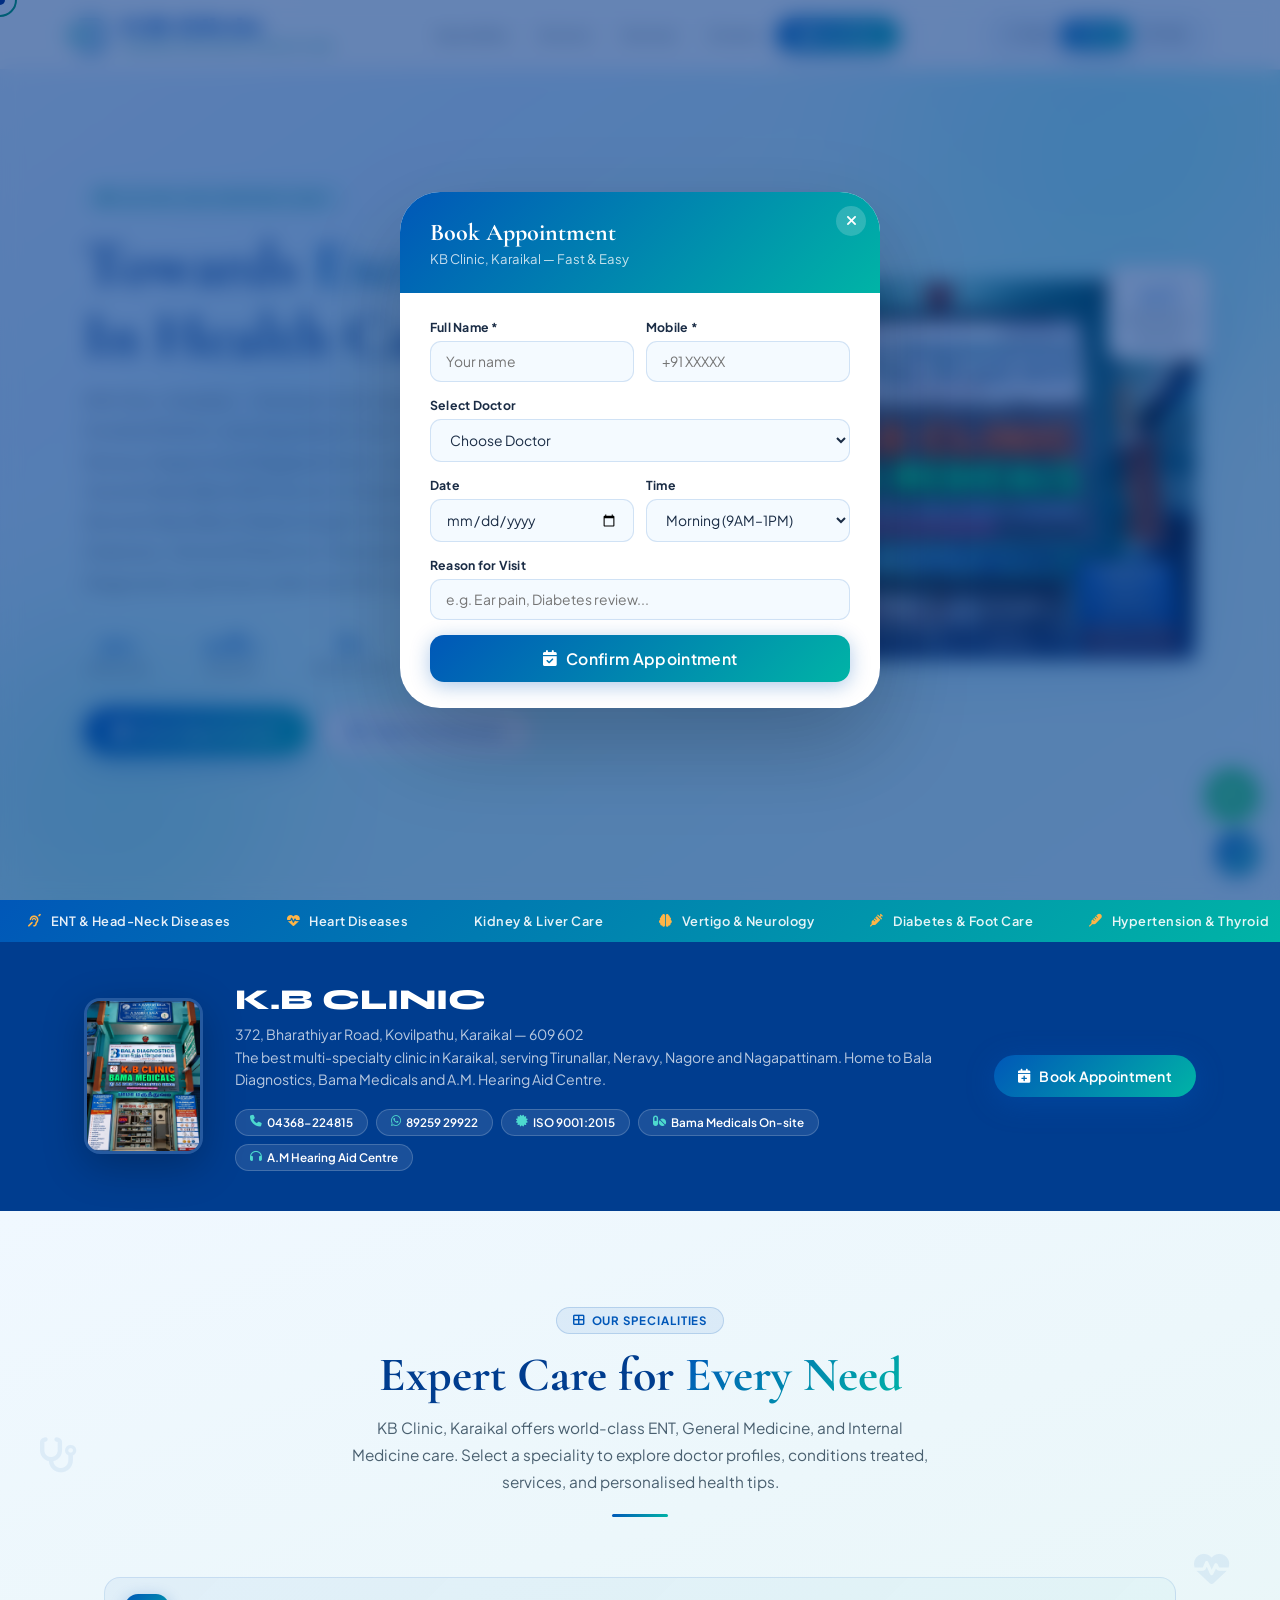
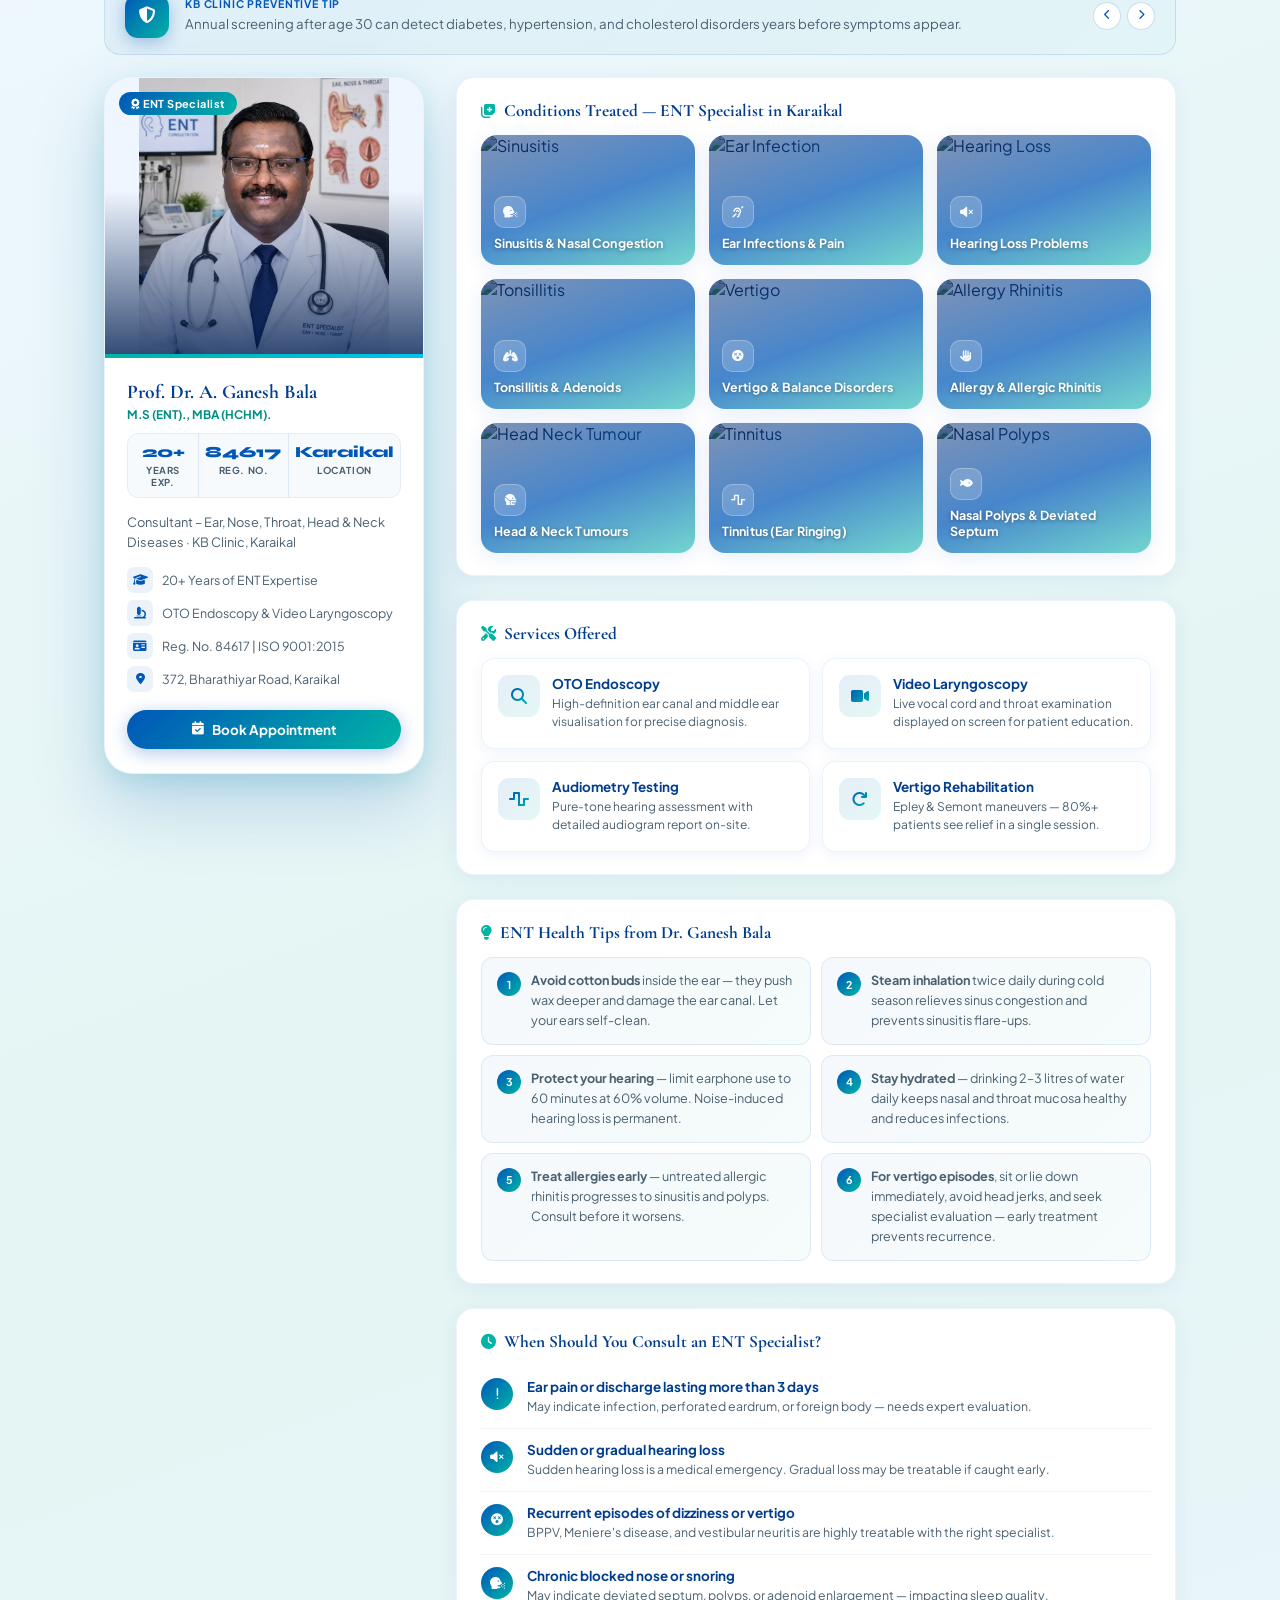
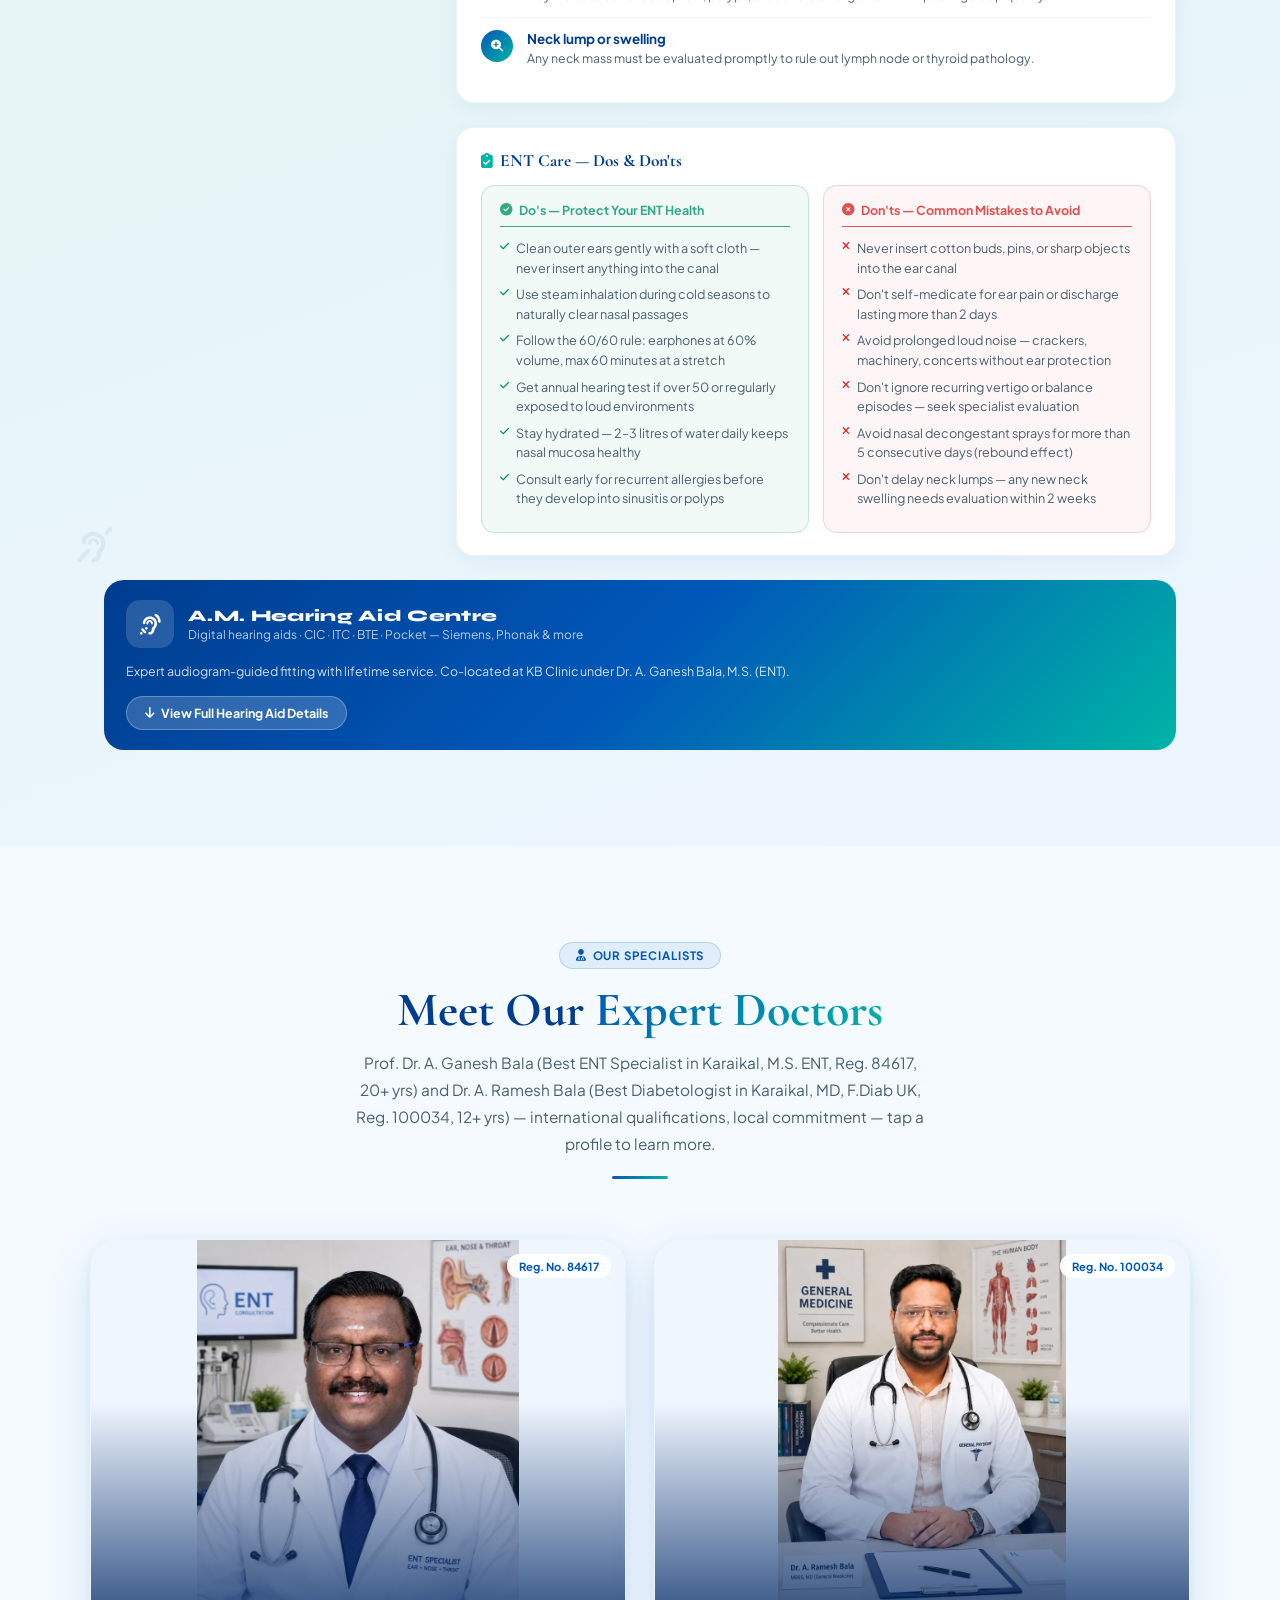
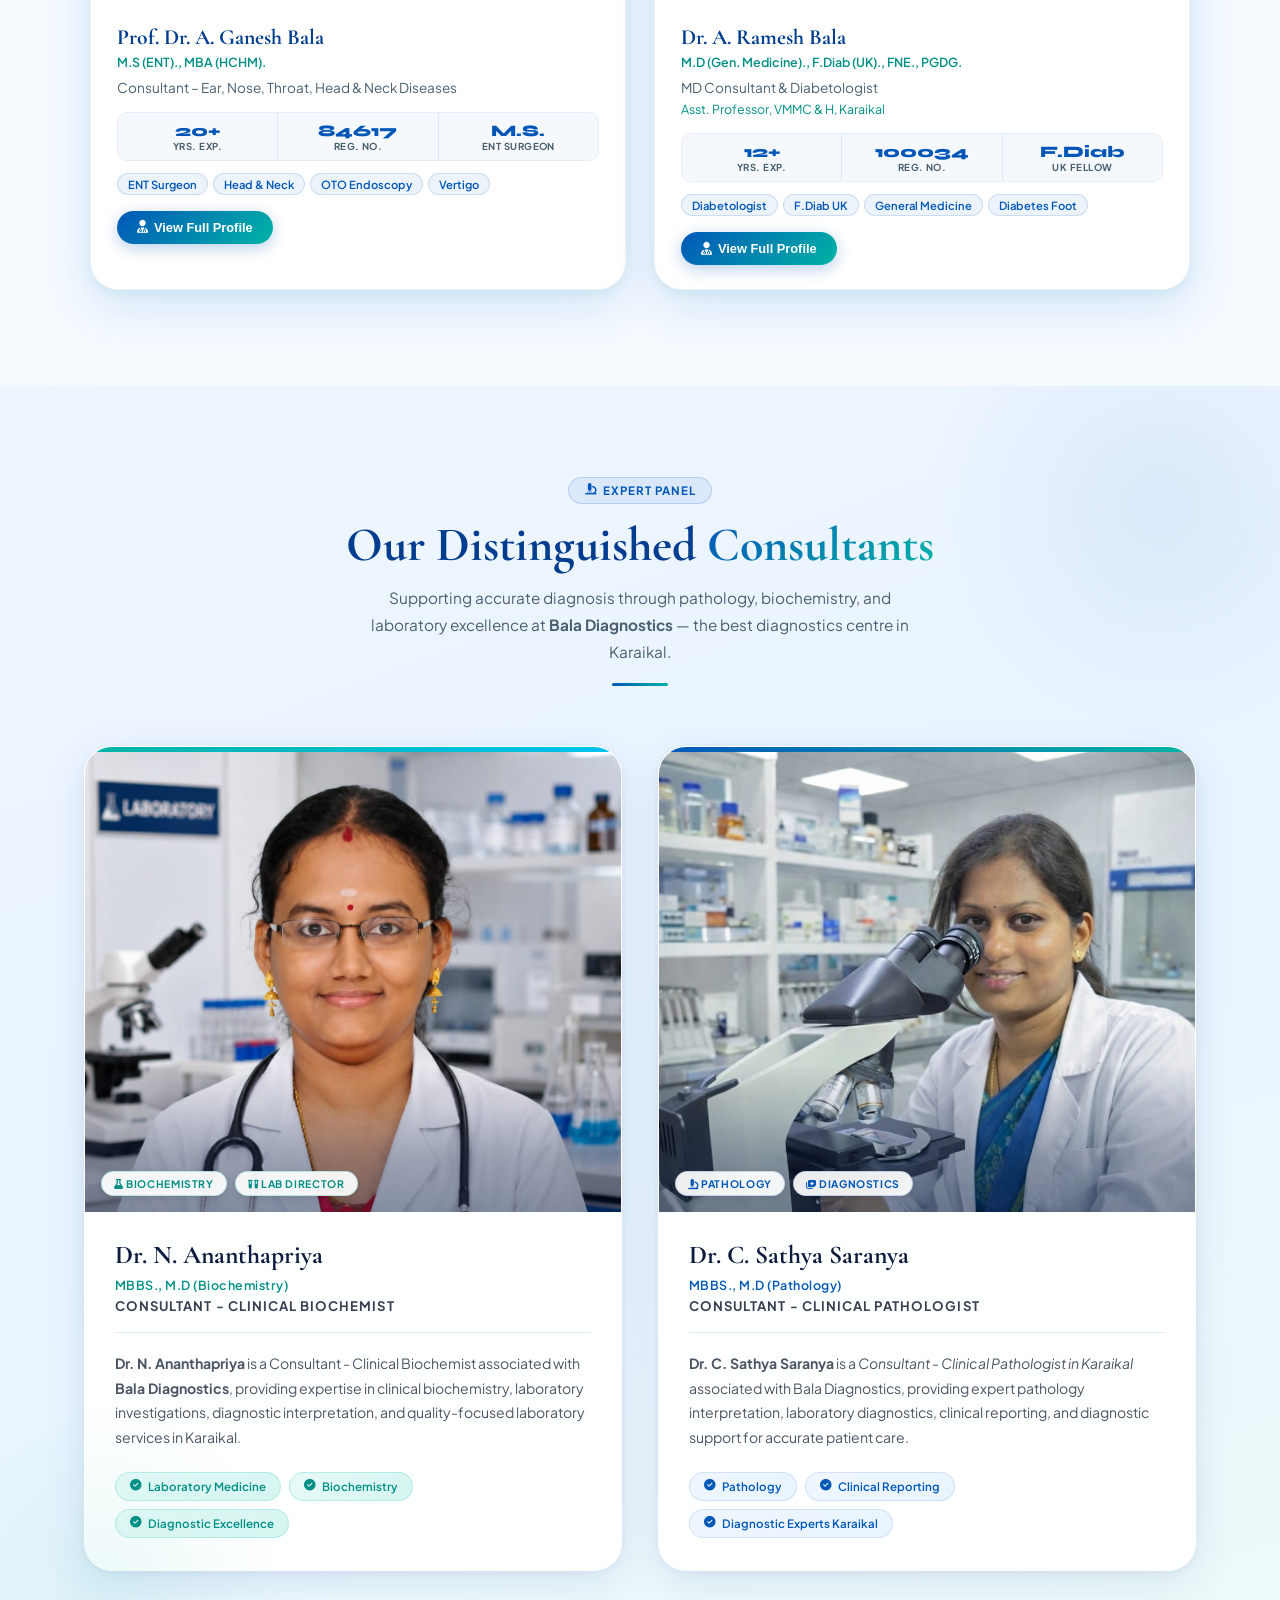
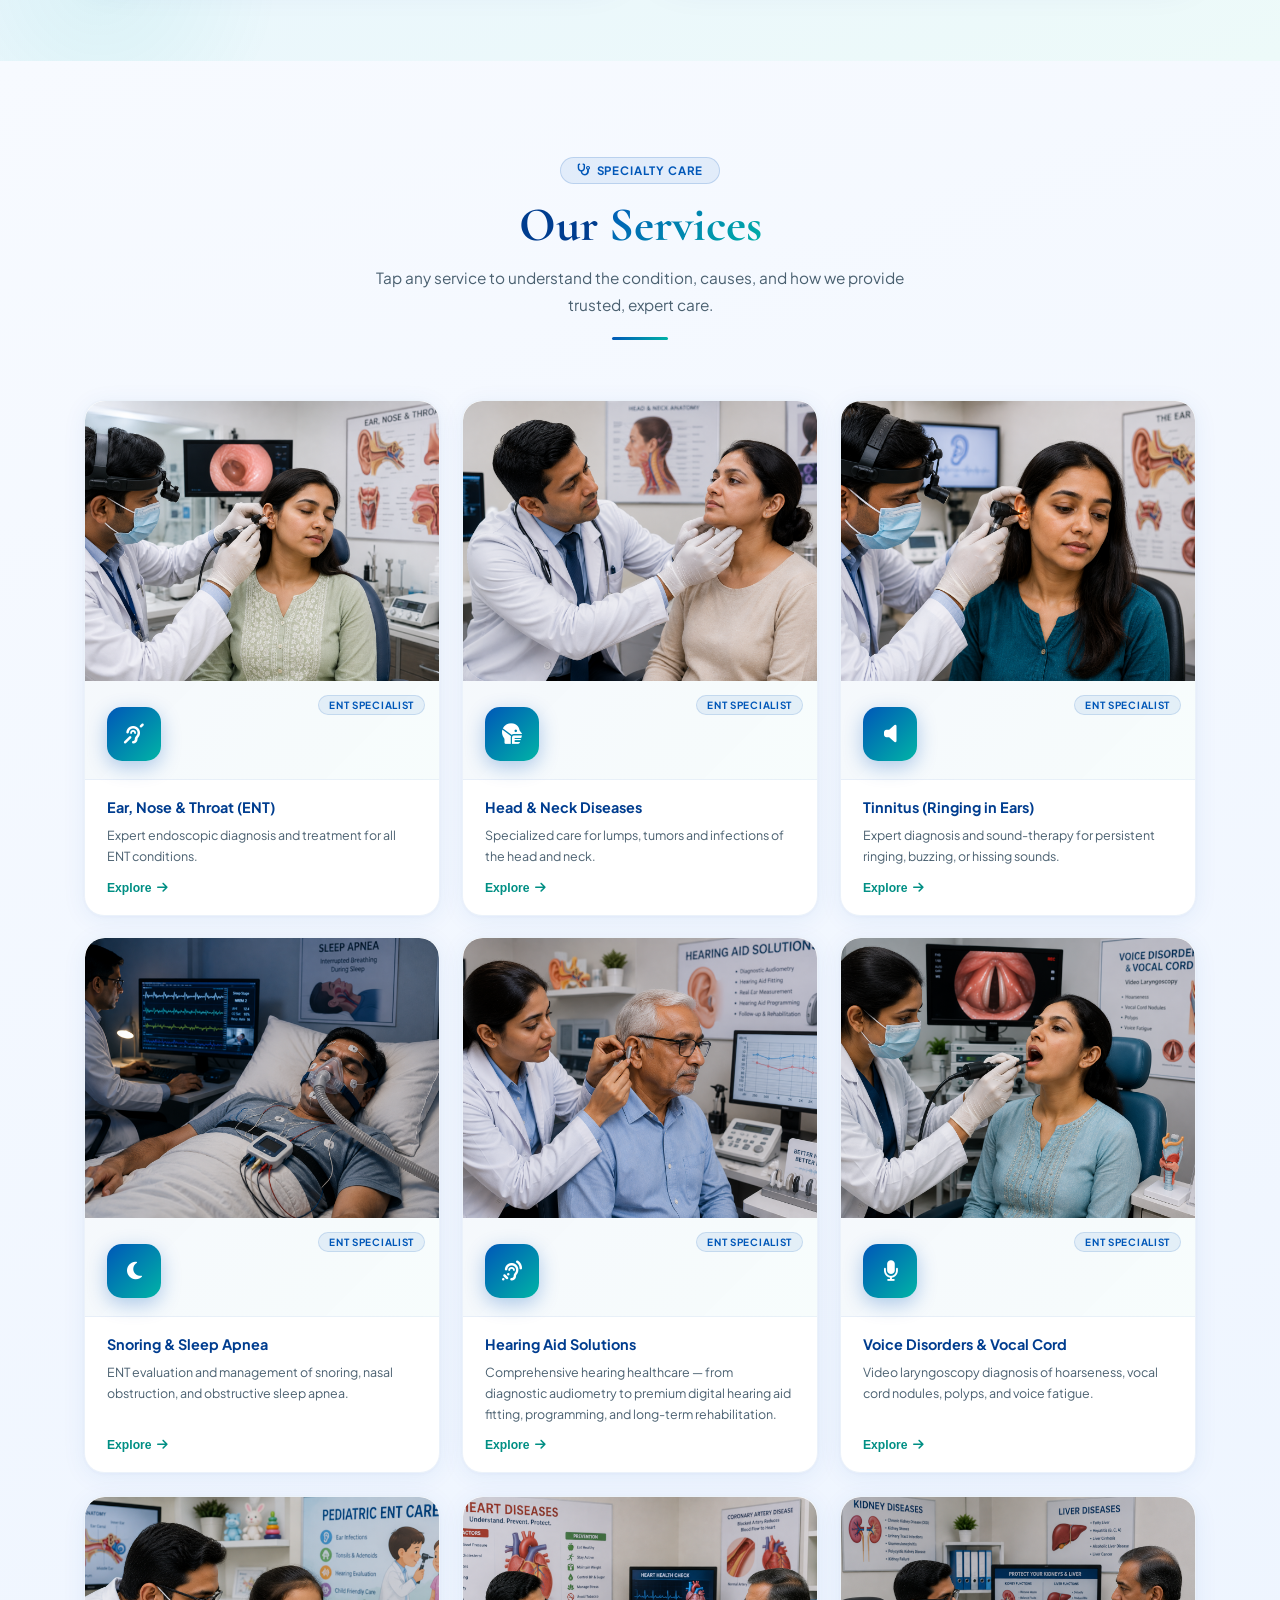
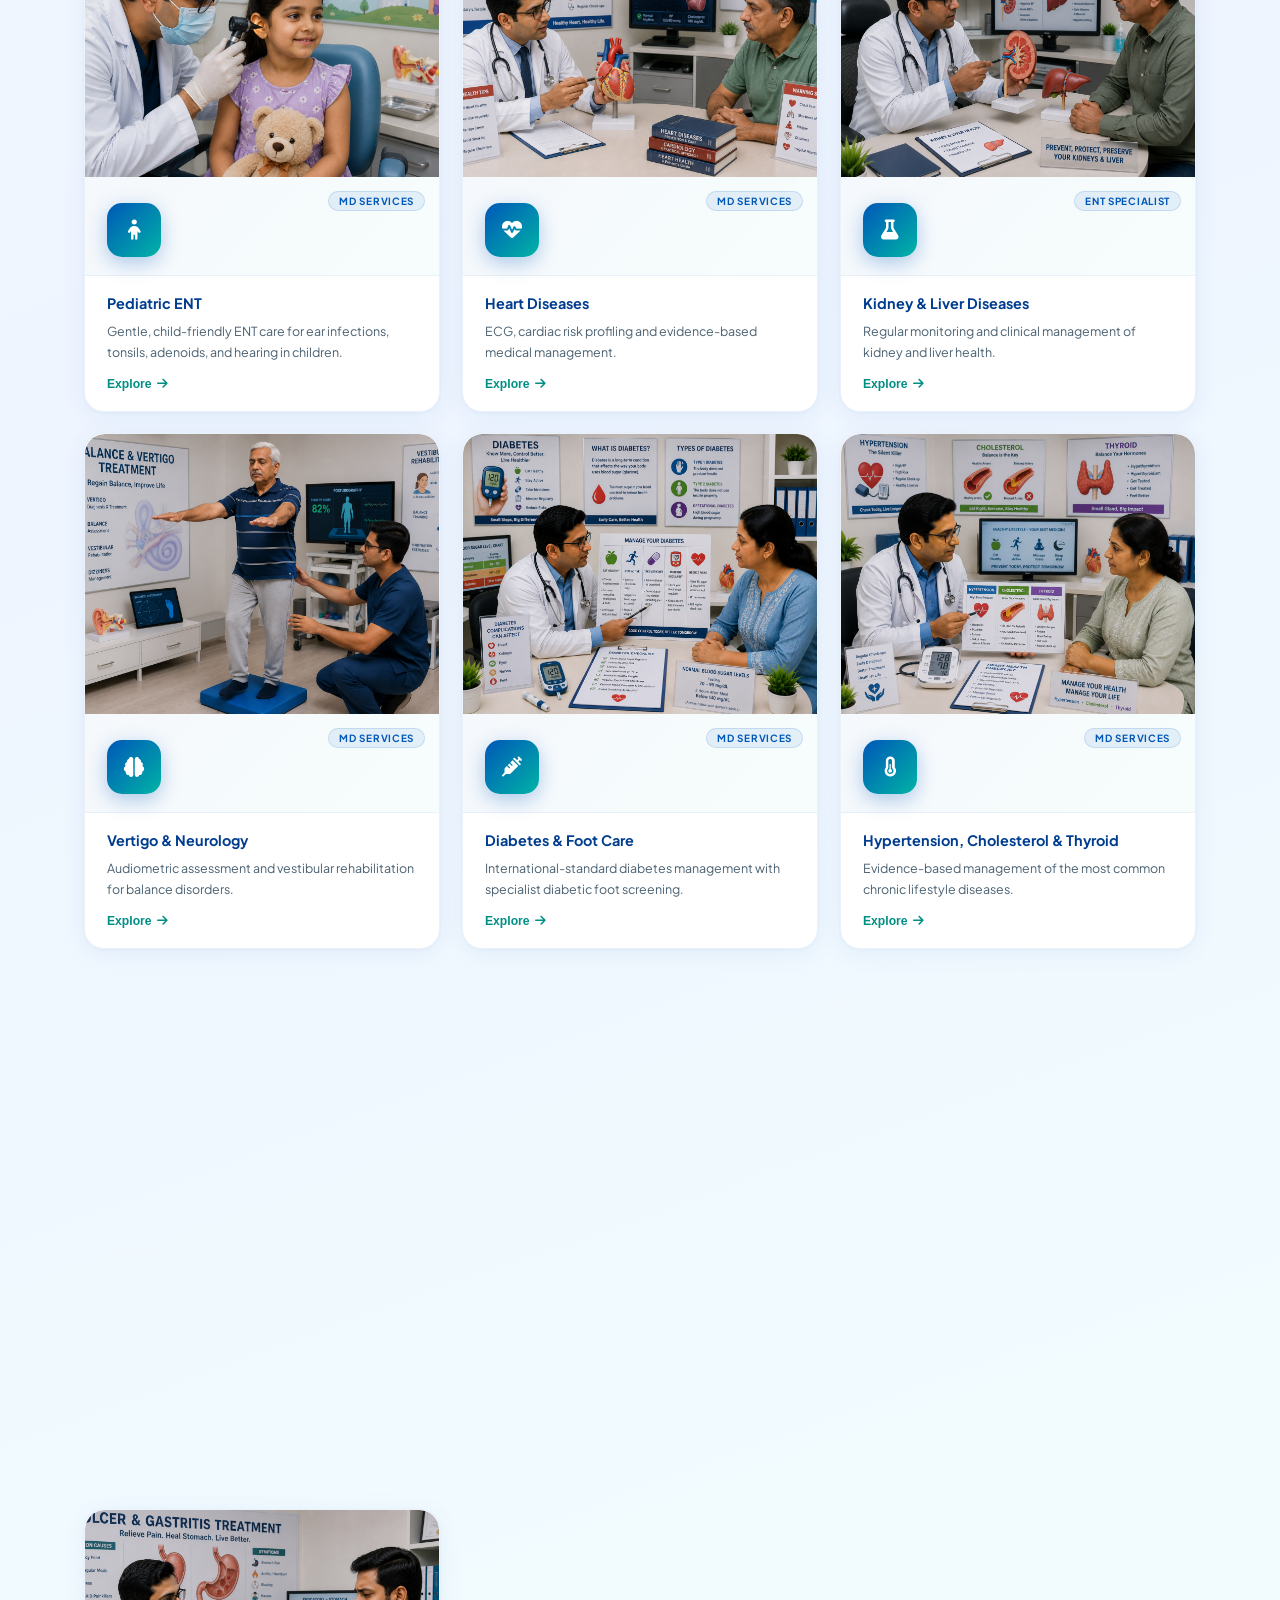
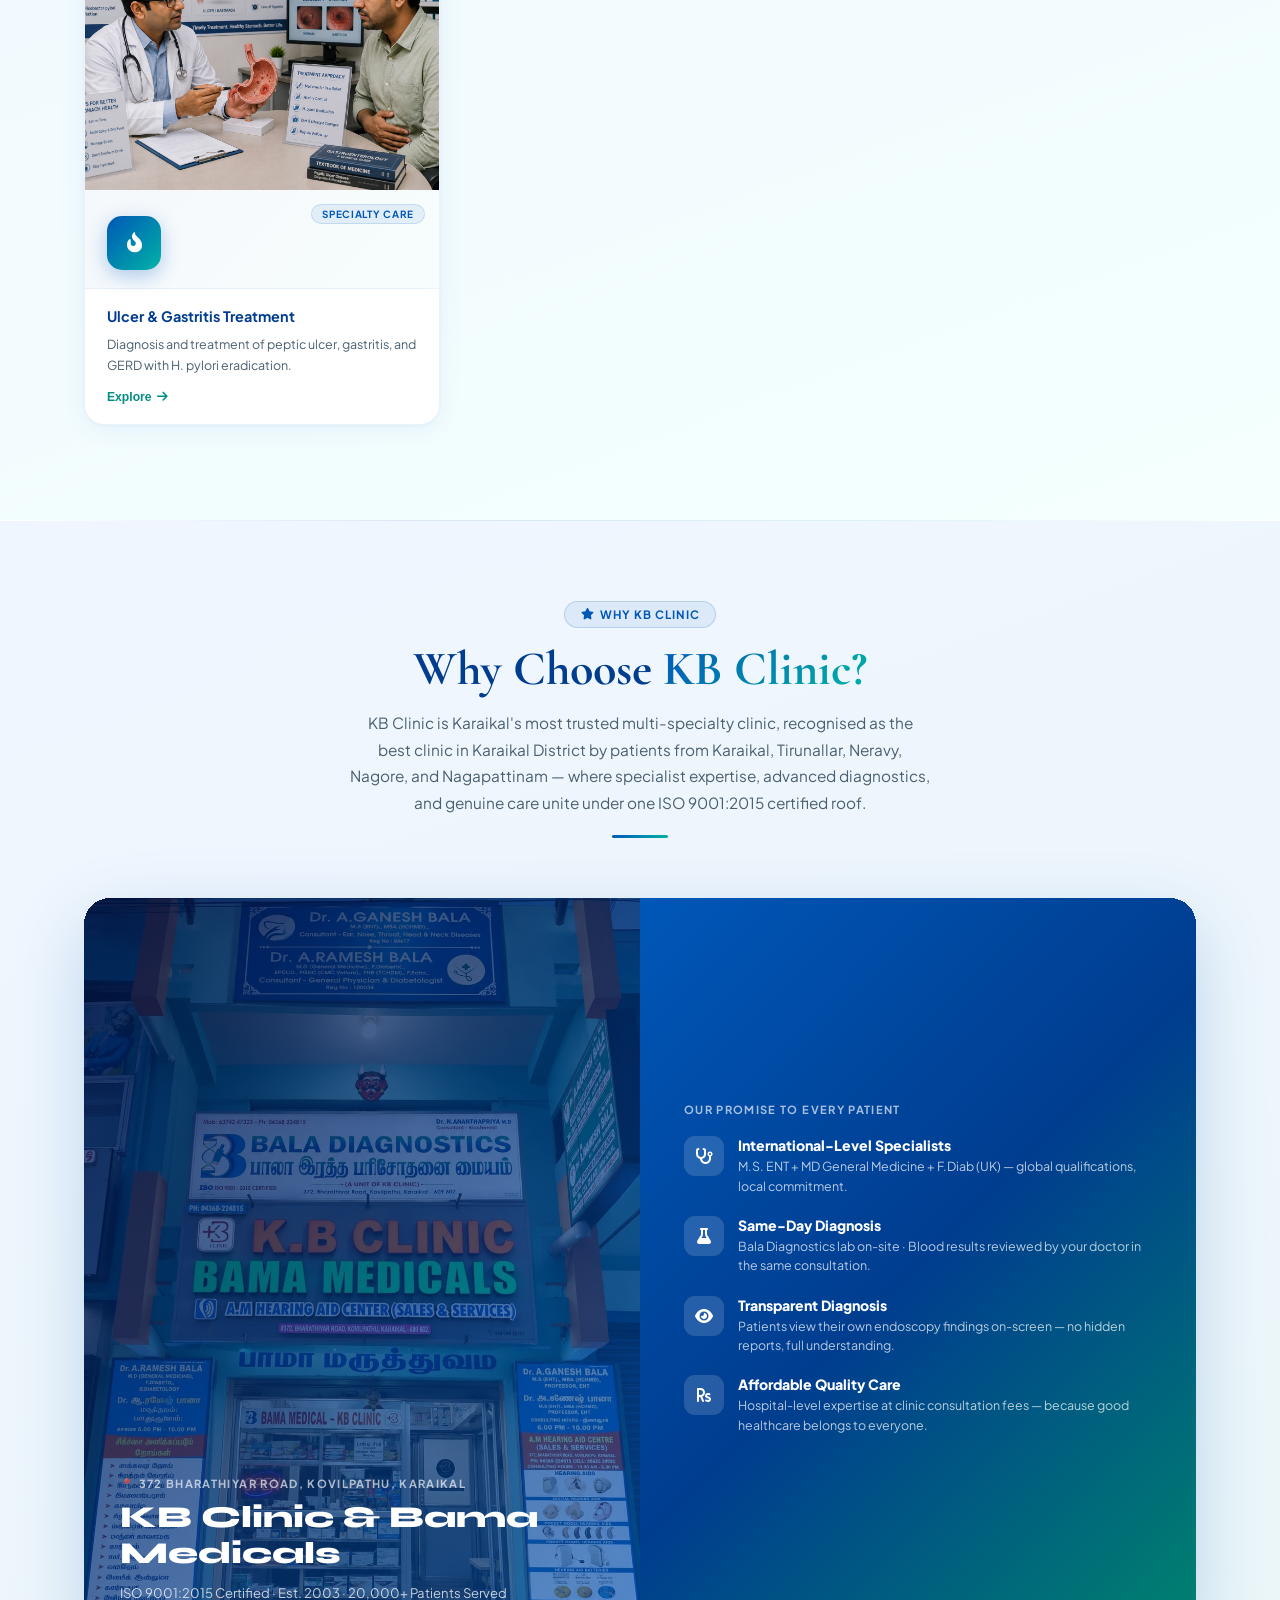
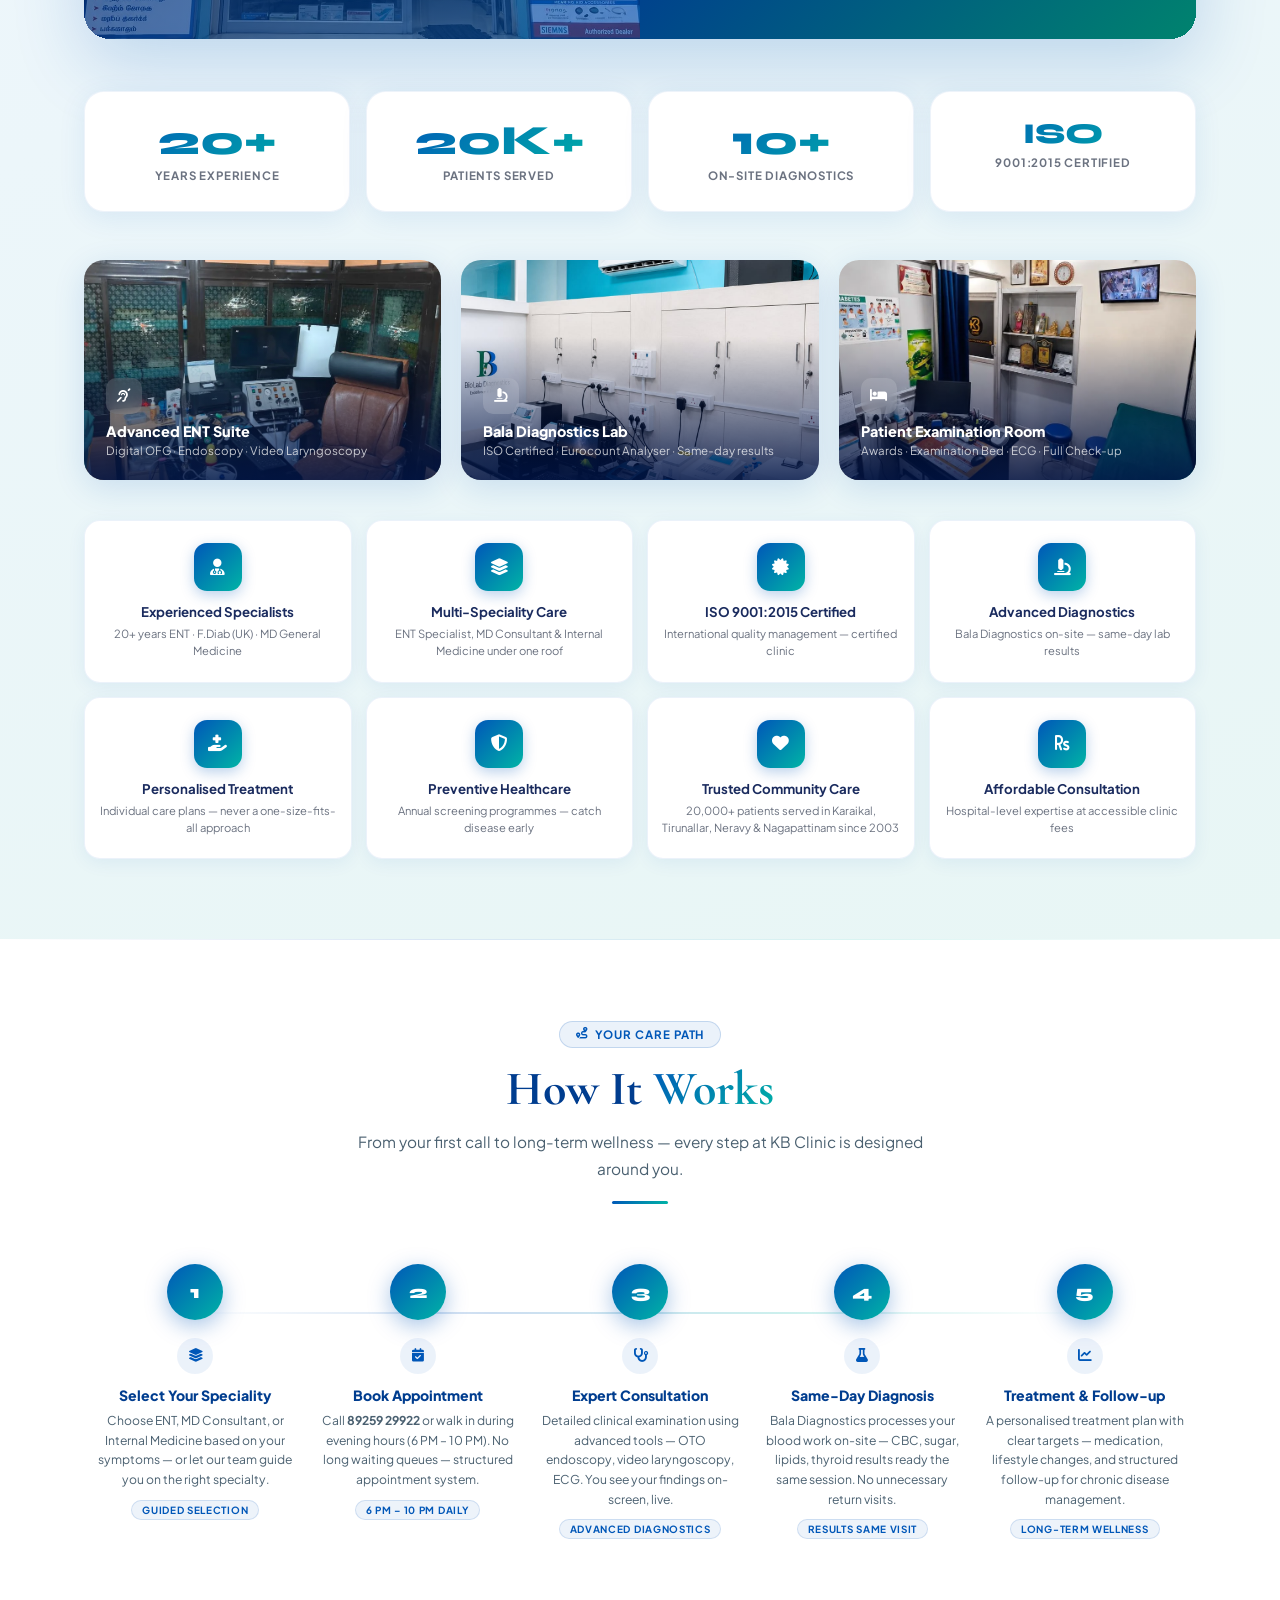
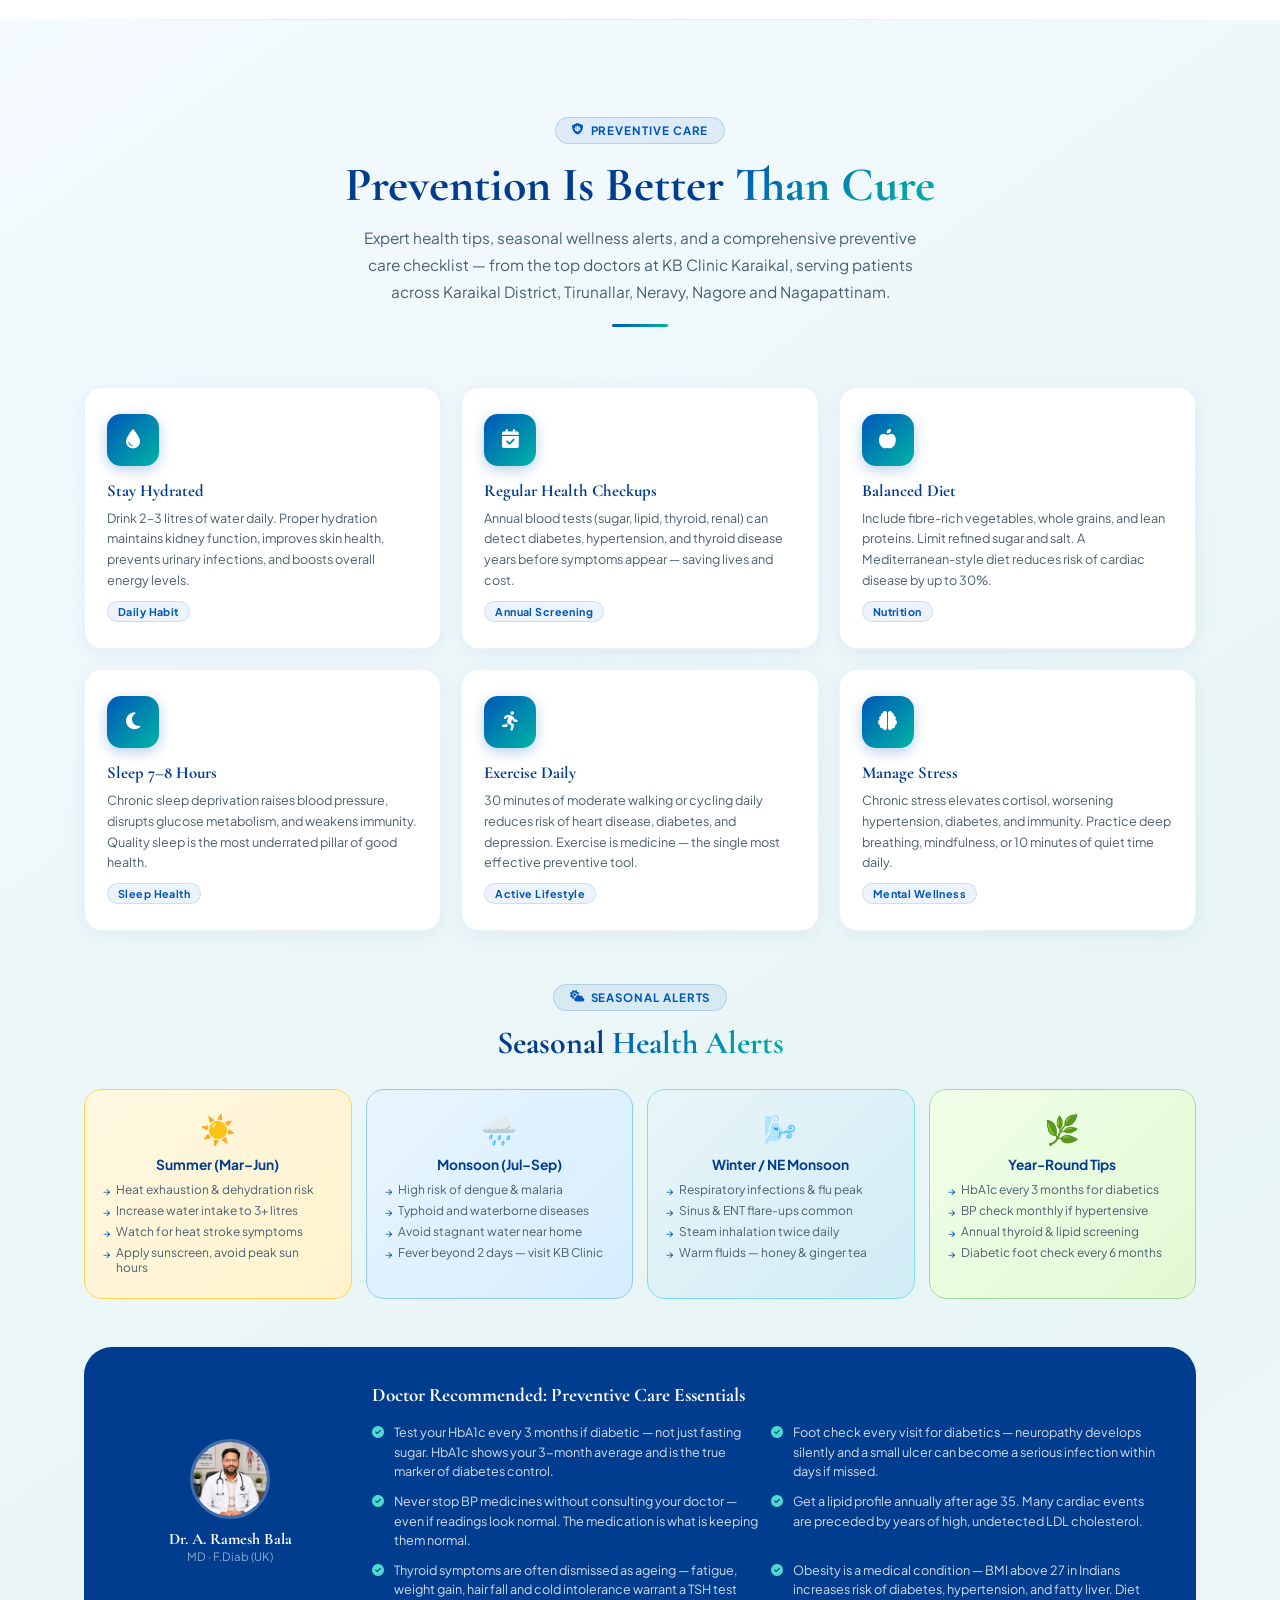
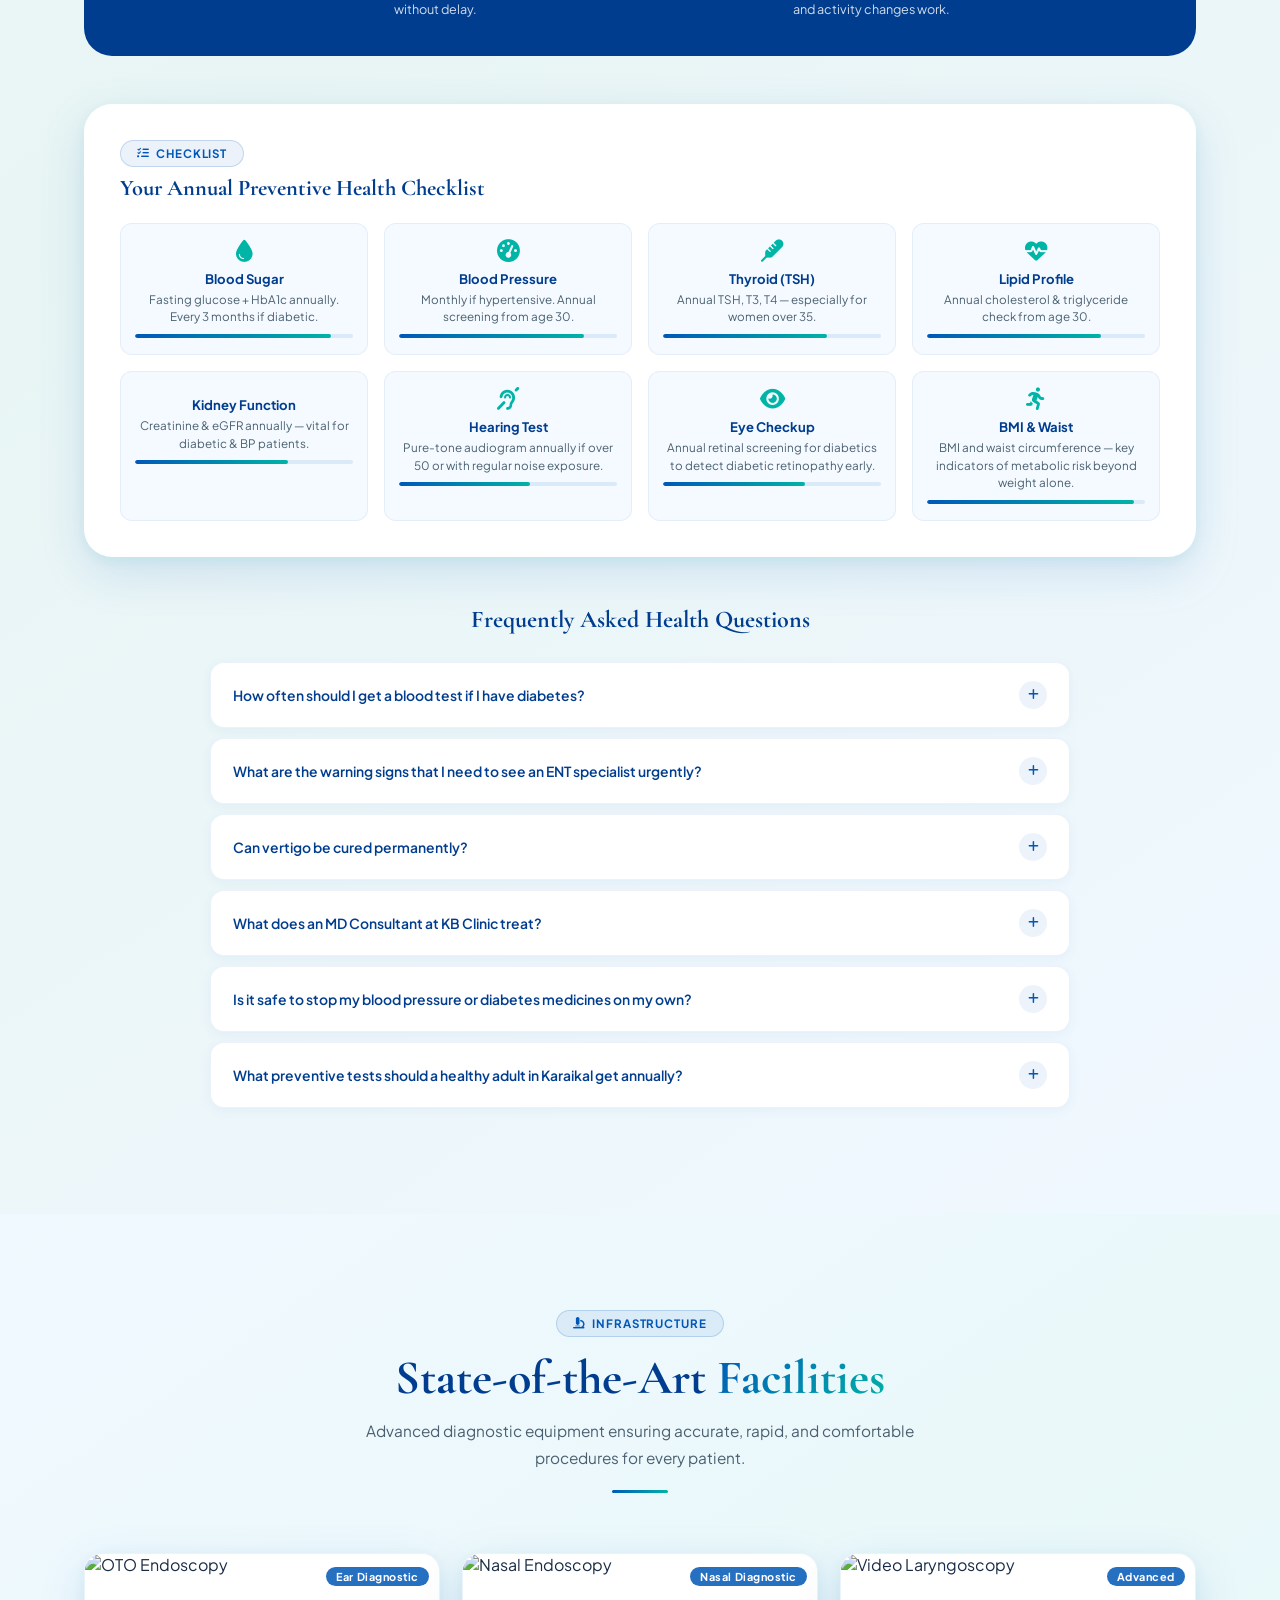
==== commit cfd0d5c7: "Update index.html" ====
--- a/index.html
+++ b/index.html
@@ -70,9 +70,9 @@
 <link rel="preload" href="assets/images/banners/hero-clinic-main.webp" as="image" fetchpriority="high">
 <link rel="preload" href="assets/images/doctors/doctor-ganesh-bala.webp" as="image">
 <link rel="preload" href="assets/images/doctors/doctor-ramesh-bala.webp" as="image">
-<link rel="preload" href="assets/css/kb-clinic.min.css" as="style">
+<link rel="preload" href="assets/css/kb-clinic.min.css?v=20260615" as="style">
 <!-- Critical stylesheets (blocking — loader masks render while these parse) -->
-<link rel="stylesheet" href="assets/css/kb-clinic.min.css">
+<link rel="stylesheet" href="assets/css/kb-clinic.min.css?v=20260615">
 <link href="https://fonts.googleapis.com/css2?family=Cormorant+Garamond:wght@400;600;700;900&family=Plus+Jakarta+Sans:wght@300;400;500;600;700&family=Syne:wght@700;800&display=swap" rel="stylesheet">
 <link rel="stylesheet" href="https://cdnjs.cloudflare.com/ajax/libs/font-awesome/6.5.0/css/all.min.css">
 
@@ -374,13 +374,12 @@
   <!-- MODE SWITCHER PILL -->
   <div class="mode-pill" id="modePill">
     <div class="mode-pill-indicator" id="modeIndicator"></div>
+    <button class="mode-pill-btn" id="mpEnt" onclick="switchMode('ent')">
+      <i class="fas fa-ear-deaf"></i>ENT
+    </button>
     <button class="mode-pill-btn active" id="mpAll" onclick="switchMode('all')">
       <i class="fas fa-th-large"></i>ALL
     </button>
-    <button class="mode-pill-btn" id="mpEnt" onclick="switchMode('ent')">
-      <i class="fas fa-ear-deaf"></i>ENT
-    </button>
-
     <button class="mode-pill-btn" id="mpInt" onclick="switchMode('internal')">
       <i class="fas fa-heartbeat"></i>MD
     </button>
@@ -393,8 +392,8 @@
 <div class="mode-badge" id="modeBadge"></div>
 <div class="mob-nav" id="mobNav">
   <div class="mob-mode-row">
+    <button class="mob-mode-btn" id="mmpEnt" onclick="switchMode('ent');closeMob()"><i class="fas fa-ear-deaf"></i>ENT</button>
     <button class="mob-mode-btn active" id="mmpAll" onclick="switchMode('all');closeMob()"><i class="fas fa-th-large"></i>All Depts</button>
-    <button class="mob-mode-btn" id="mmpEnt" onclick="switchMode('ent');closeMob()"><i class="fas fa-ear-deaf"></i>ENT</button>
     <button class="mob-mode-btn" id="mmpInt" onclick="switchMode('internal');closeMob()"><i class="fas fa-heartbeat"></i>MD</button>
   </div>
   <a href="#home" onclick="closeMob()">Home</a>
@@ -511,22 +510,6 @@
       <h2 class="s-title">Expert Care for <span>Every Need</span></h2>
       <p class="s-sub">KB Clinic, Karaikal offers world-class ENT, General Medicine, and Internal Medicine care. Select a speciality to explore doctor profiles, conditions treated, services, and personalised health tips.</p>
       <div class="s-line"></div>
-    </div>
-
-    <!-- Segmented Tab Bar -->
-    <div class="sp-bar-outer rv">
-      <div class="sp-bar" id="spBar">
-        <div class="sp-slider" id="spSlider"></div>
-        <button class="sp-tab active" data-tab="0" onclick="switchSp(0)">
-          <i class="fas fa-ear-deaf"></i>ENT Specialist
-        </button>
-        <button class="sp-tab" data-tab="1" onclick="switchSp(1)">
-          <i class="fas fa-user-md"></i>MD Consultant
-        </button>
-        <button class="sp-tab" data-tab="2" onclick="switchSp(2)">
-          <i class="fas fa-stethoscope"></i>Internal Medicine (MD)
-        </button>
-      </div>
     </div>
 
     <!-- ——— PANELS ——— -->
@@ -1386,10 +1369,6 @@
     </div>
   </div>
   <div style="max-width:1240px;margin:0 auto;padding:0 5%">
-    <div class="svc-mode-header" id="svcModeHeader">
-      <h3 id="svcModeTitle">Showing: <span id="svcModeName">All Services</span></h3>
-      <p style="color:var(--sub);font-size:.85rem;margin-top:6px" id="svcModeSub"></p>
-    </div>
     <div class="svc-grid" id="svcGrid"></div>
   </div>
 </section>
@@ -2624,7 +2603,7 @@
     <button class="mmf-btn" onclick="switchMode('internal')" style="background:linear-gradient(135deg,#1a0080,#3730a3)"><i class="fas fa-heartbeat"></i>MD</button>
   </div>
 </div>
-<script src="assets/js/kb-clinic.min.js" defer></script>
+<script src="assets/js/kb-clinic.min.js?v=20260615" defer></script>
 <script>
 /* KB Clinic Page Loader Dismiss */
 (function(){
--- a/assets/css/kb-clinic.min.css
+++ b/assets/css/kb-clinic.min.css
@@ -964,7 +964,7 @@
   box-shadow:0 0 0 3px var(--teal),var(--sh2);
   transform:translateY(-6px) scale(1.01);
 }
-.doc-card.mode-dimmed { opacity:.28;pointer-events:none;filter:grayscale(.5); }
+.doc-card.mode-dimmed { display:none; }
 
 /* ── Section glow ── */
 .mode-section-glow {
@@ -1666,4 +1666,4 @@
     opacity: 1 !important;
     transform: none !important;
   }
-}
+}.svc-img{width:100%;height:280px;overflow:hidden;border-radius:20px 20px 0 0;}.svc-img img{width:100%;height:100%;object-fit:cover;object-position:center center;display:block;transition:transform .4s ease;}.svc-card:hover .svc-img img{transform:scale(1.05);}@media(max-width:992px){.svc-img{height:240px;}}@media(max-width:768px){.svc-img{height:220px;}}/* Expert Panel — always visible, never mode-filtered */#expert-panel{display:block!important;opacity:1!important;visibility:visible!important;pointer-events:auto!important;}#expert-panel .ep-card{display:block!important;opacity:1!important;visibility:visible!important;filter:none!important;}body.mode-ent #expert-panel,body.mode-internal #expert-panel,body.mode-general #expert-panel{display:block!important;opacity:1!important;}
--- a/assets/css/kb-clinic.min.css
+++ b/assets/css/kb-clinic.min.css
@@ -964,7 +964,7 @@
   box-shadow:0 0 0 3px var(--teal),var(--sh2);
   transform:translateY(-6px) scale(1.01);
 }
-.doc-card.mode-dimmed { opacity:.28;pointer-events:none;filter:grayscale(.5); }
+.doc-card.mode-dimmed { display:none; }
 
 /* ── Section glow ── */
 .mode-section-glow {
@@ -1666,4 +1666,4 @@
     opacity: 1 !important;
     transform: none !important;
   }
-}
+}.svc-img{width:100%;height:280px;overflow:hidden;border-radius:20px 20px 0 0;}.svc-img img{width:100%;height:100%;object-fit:cover;object-position:center center;display:block;transition:transform .4s ease;}.svc-card:hover .svc-img img{transform:scale(1.05);}@media(max-width:992px){.svc-img{height:240px;}}@media(max-width:768px){.svc-img{height:220px;}}/* Expert Panel — always visible, never mode-filtered */#expert-panel{display:block!important;opacity:1!important;visibility:visible!important;pointer-events:auto!important;}#expert-panel .ep-card{display:block!important;opacity:1!important;visibility:visible!important;filter:none!important;}body.mode-ent #expert-panel,body.mode-internal #expert-panel,body.mode-general #expert-panel{display:block!important;opacity:1!important;}
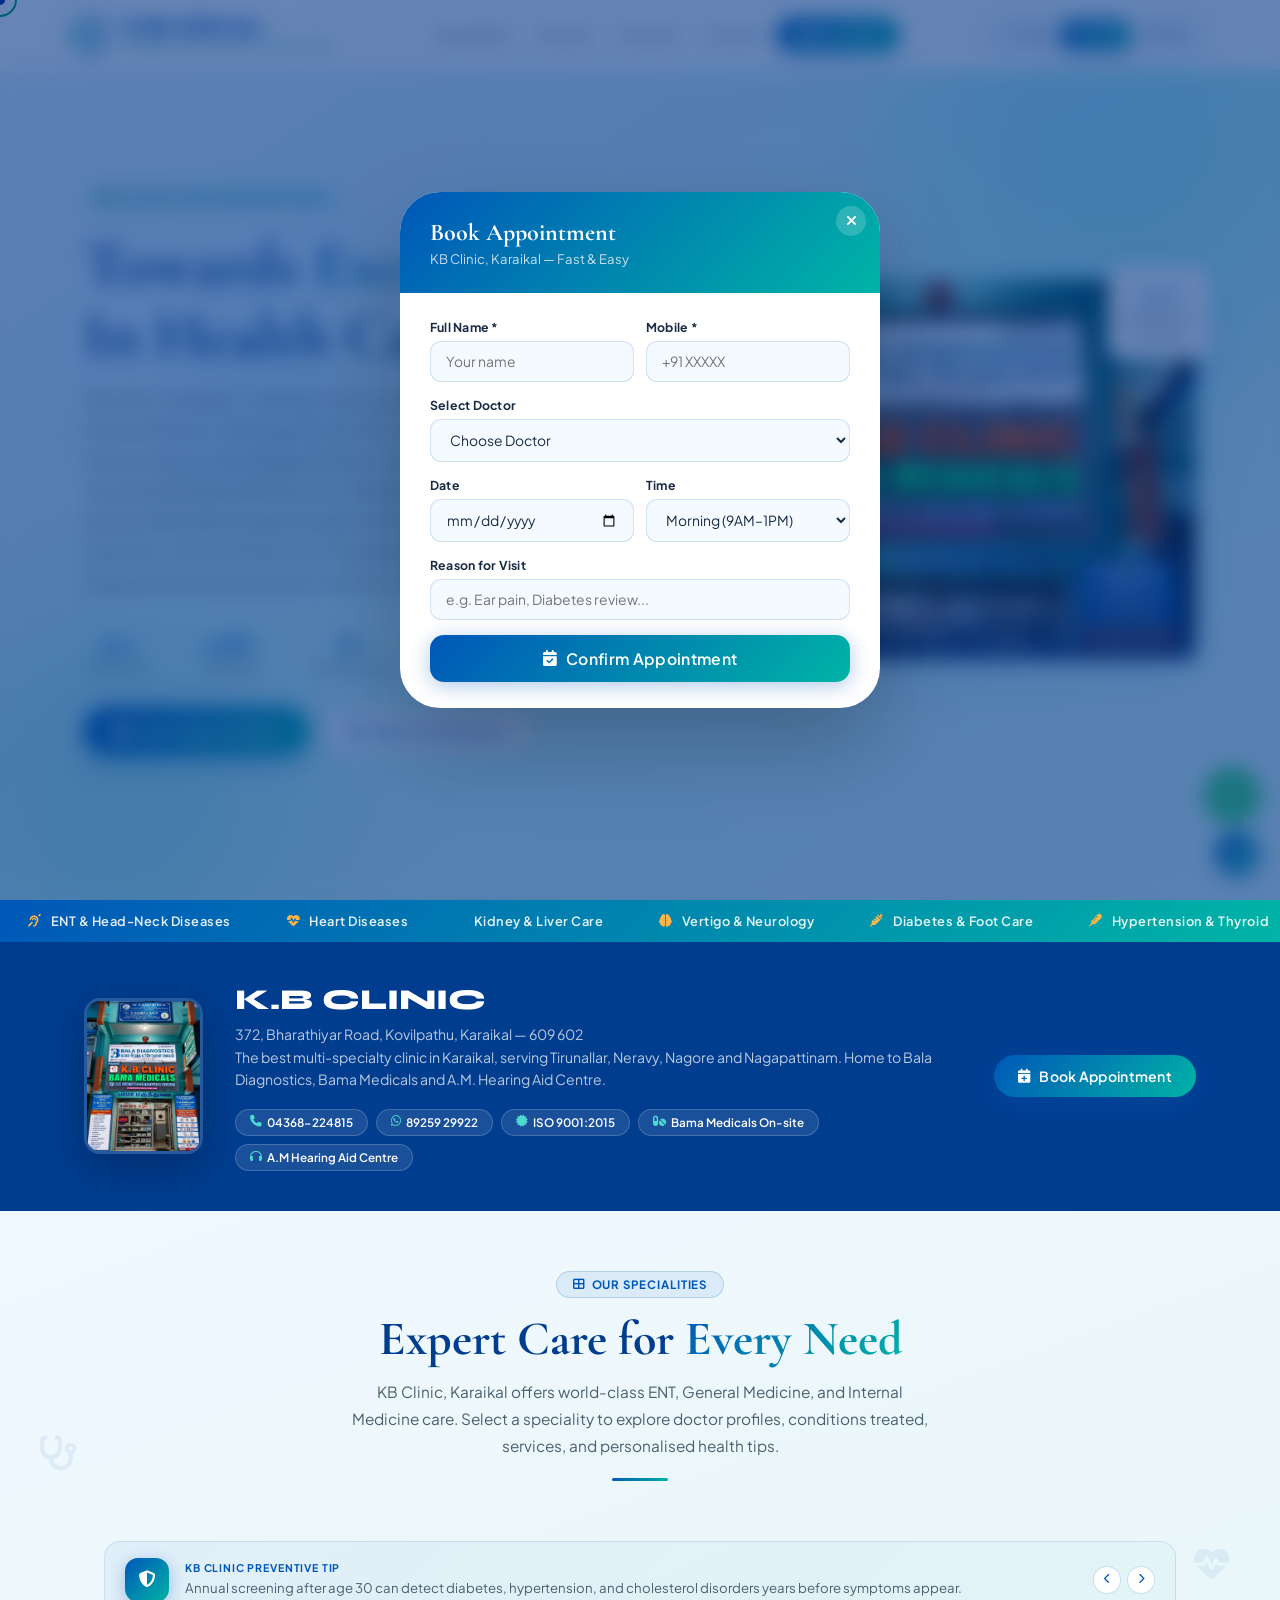
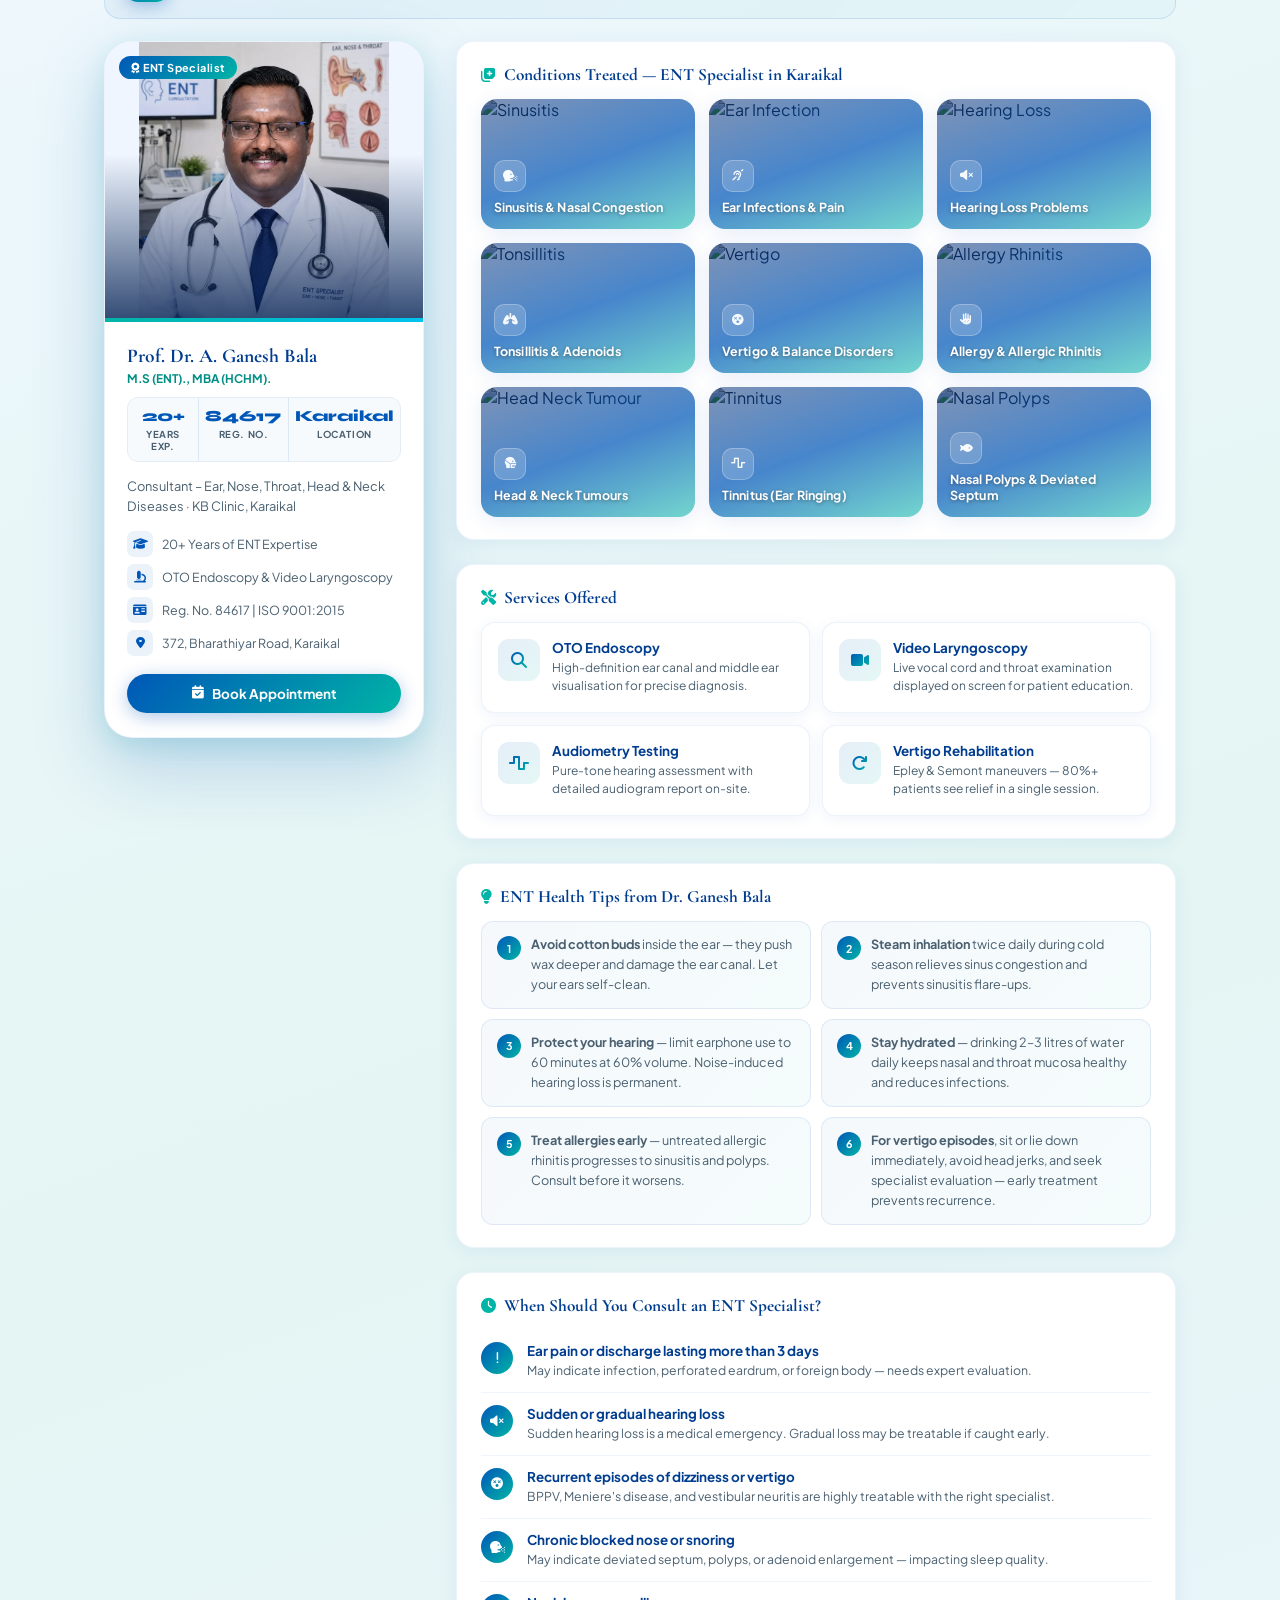
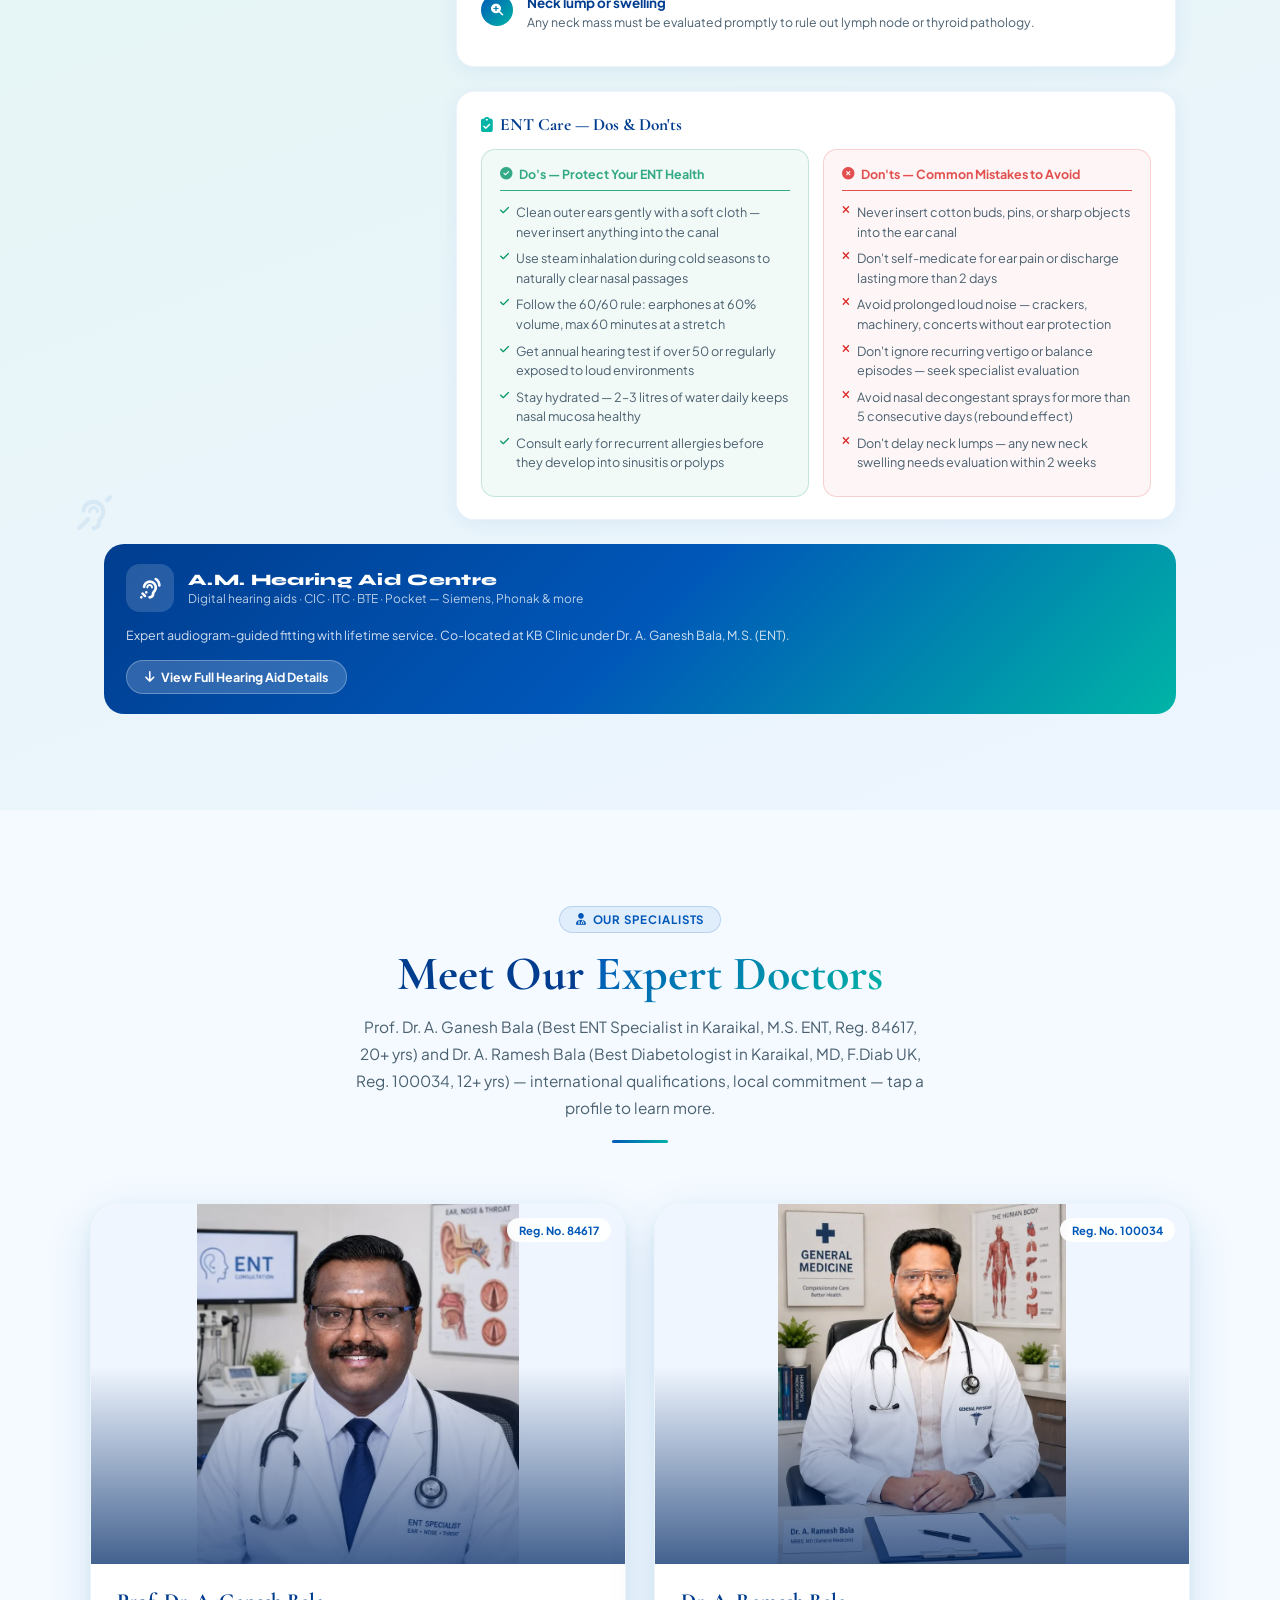
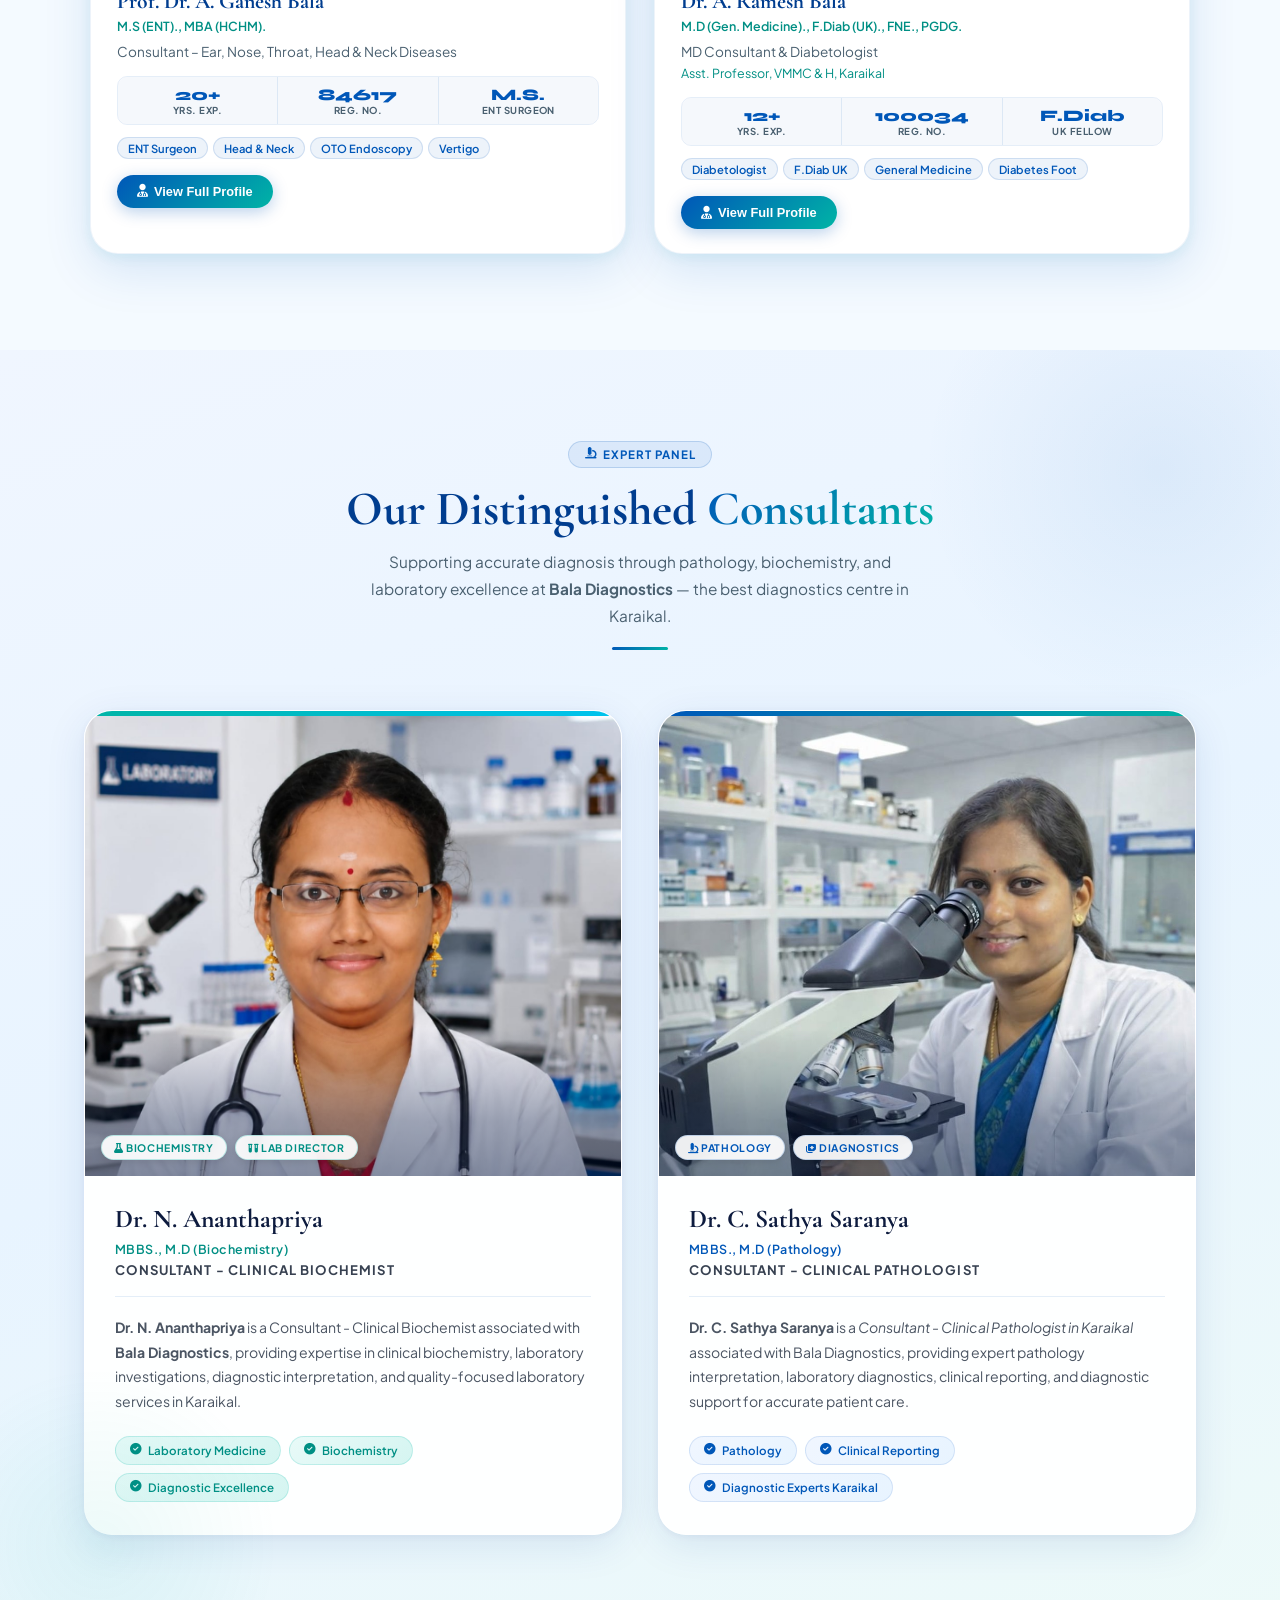
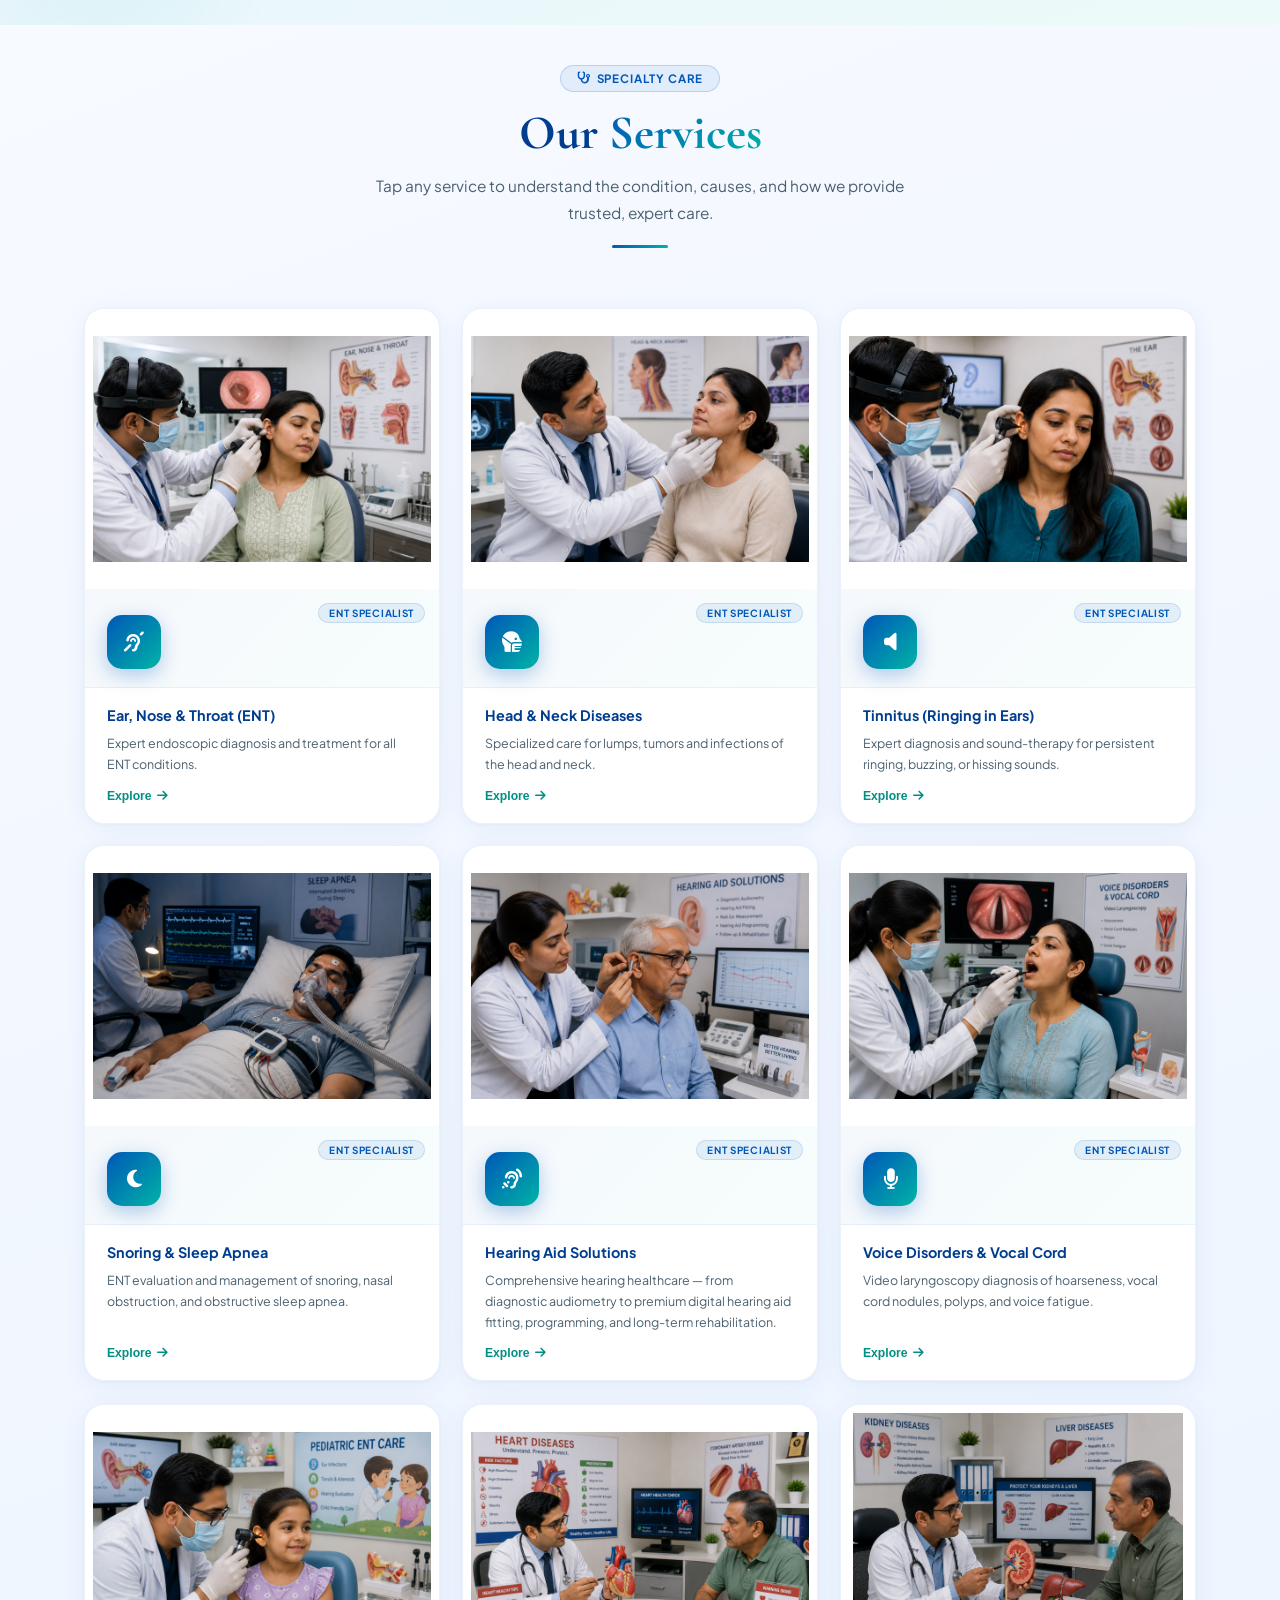
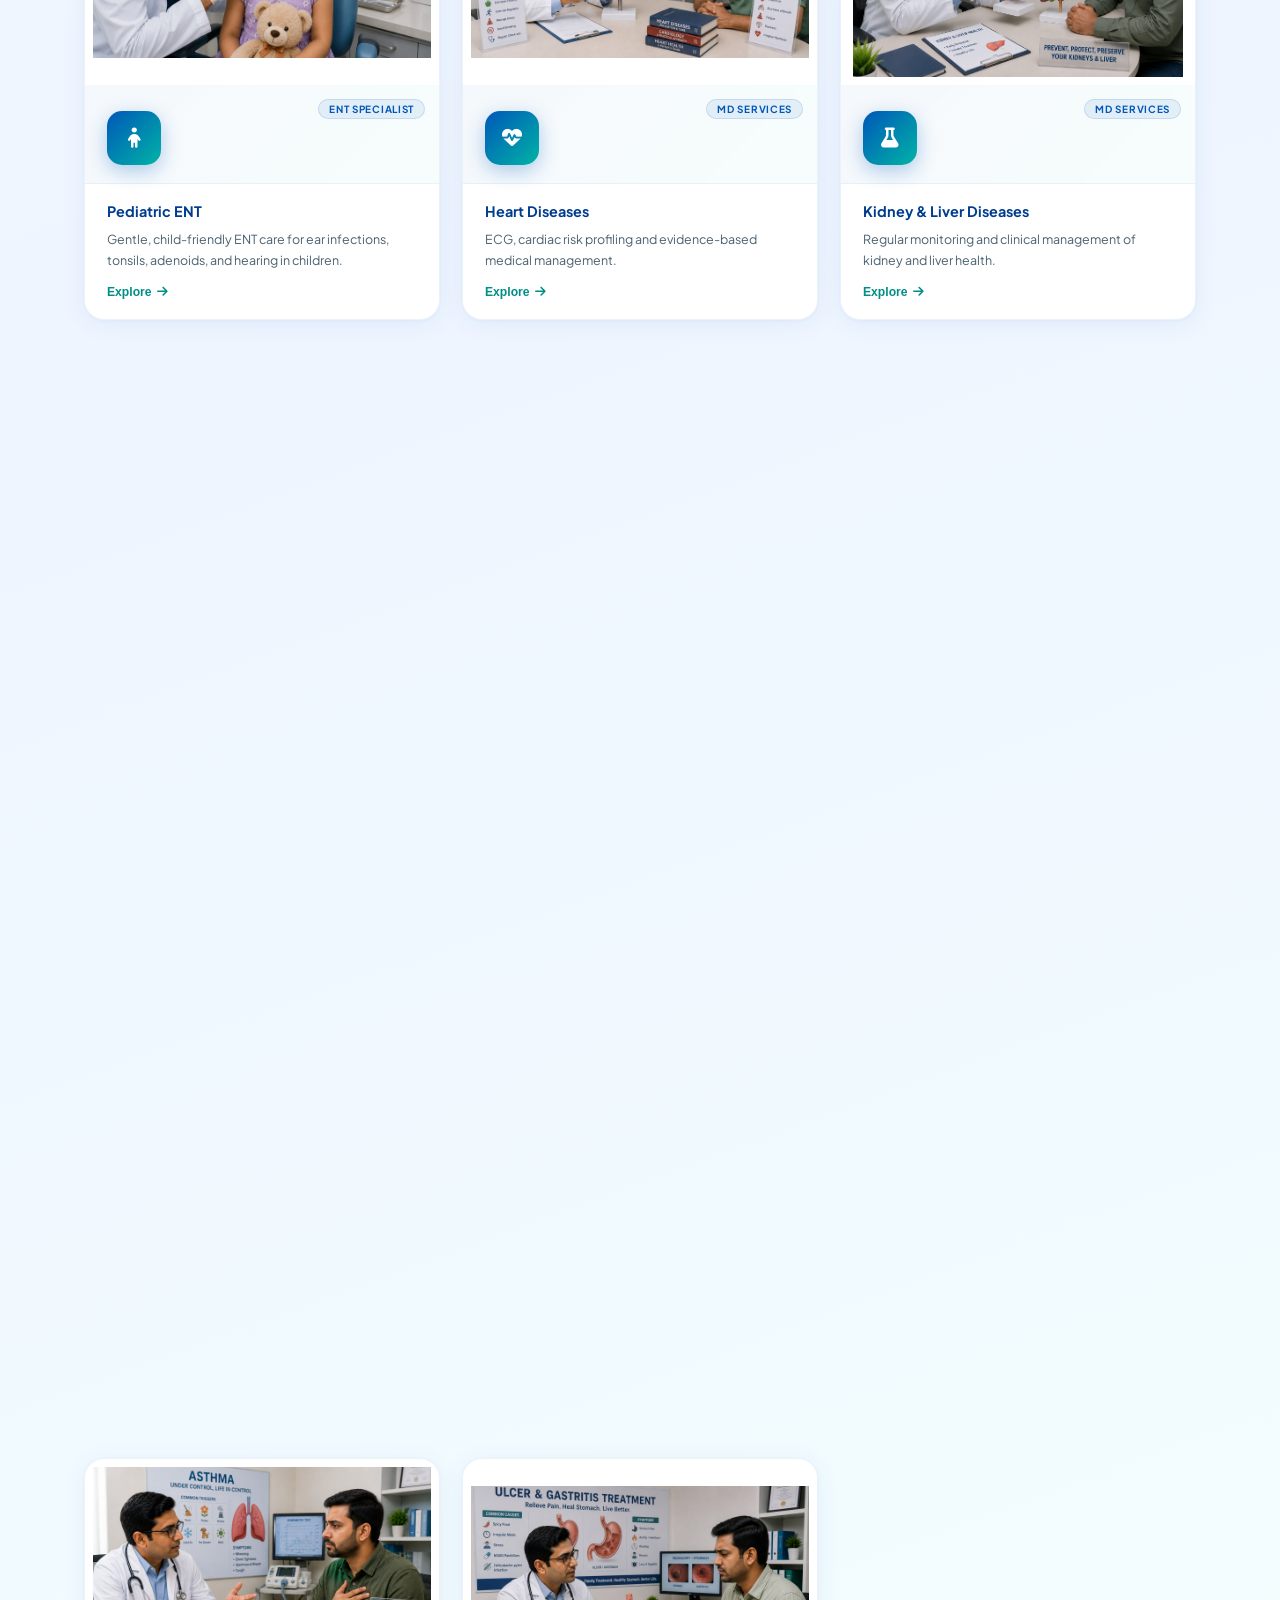
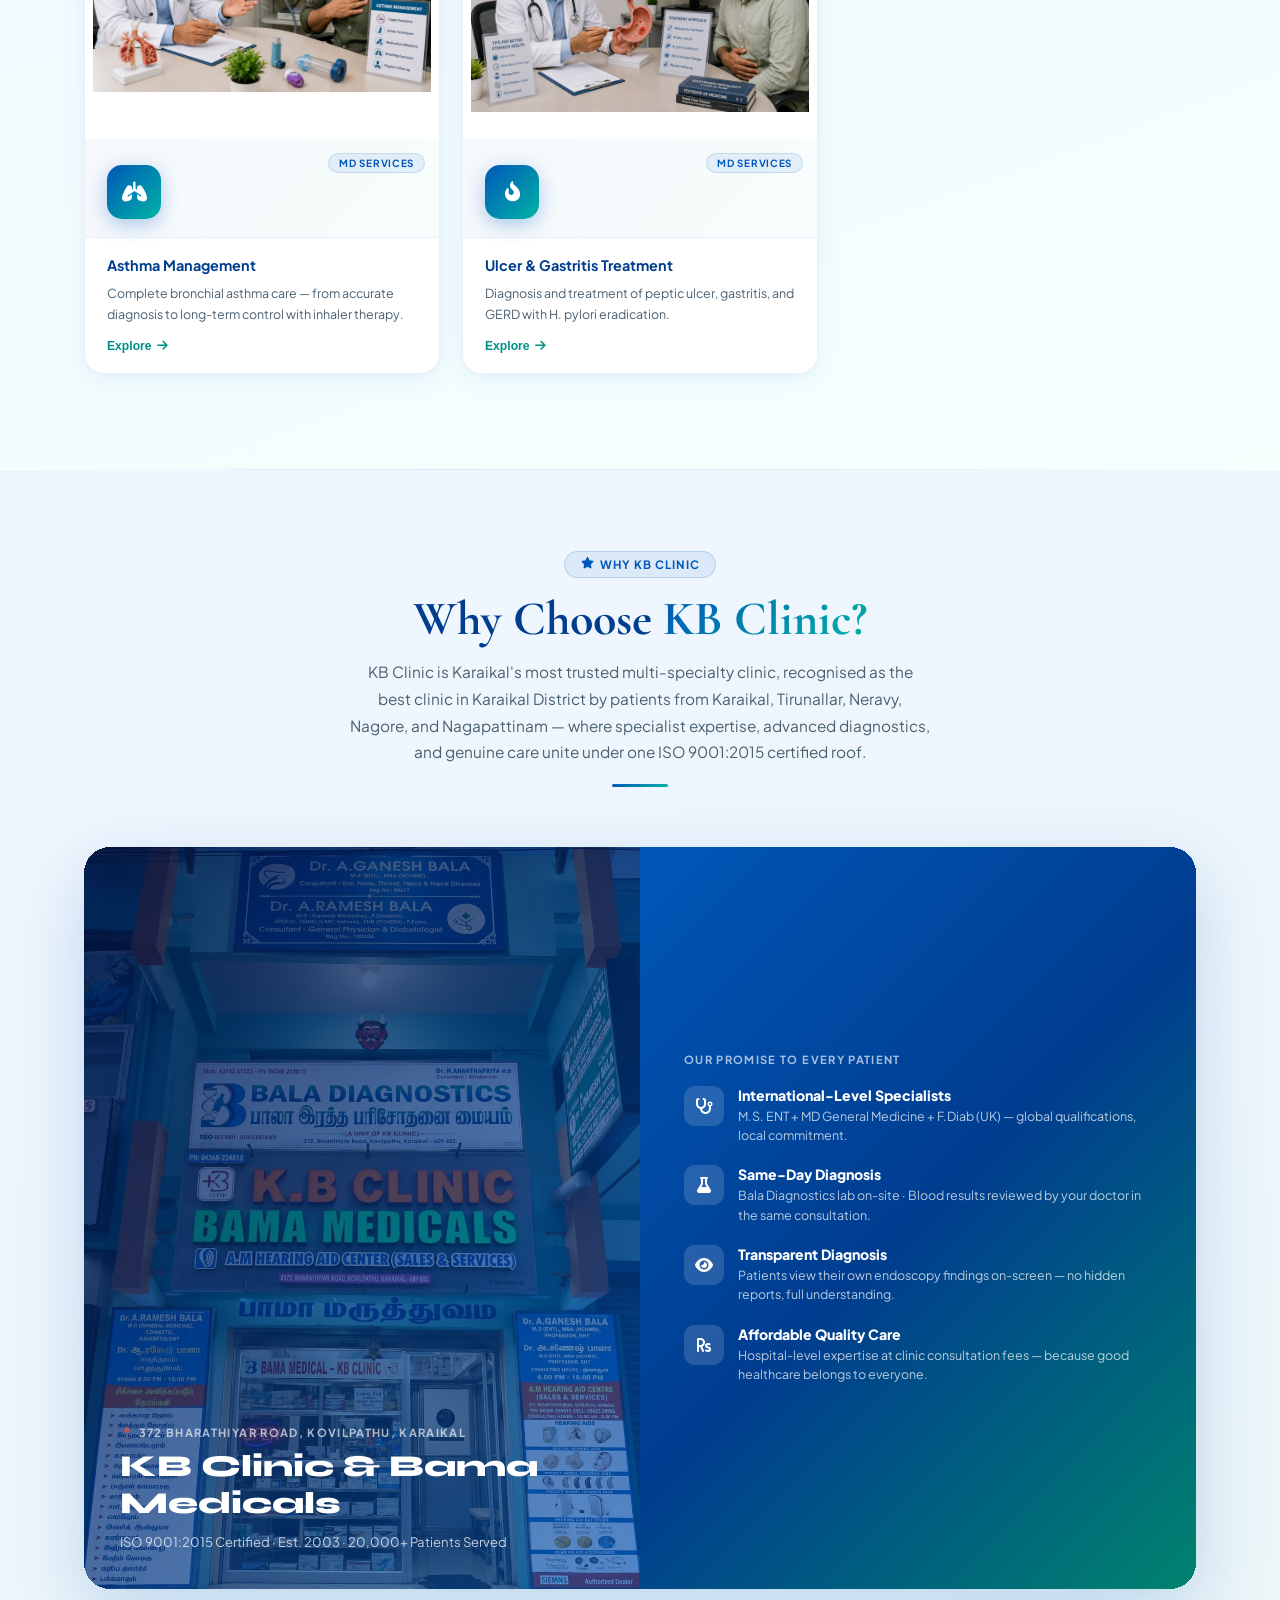
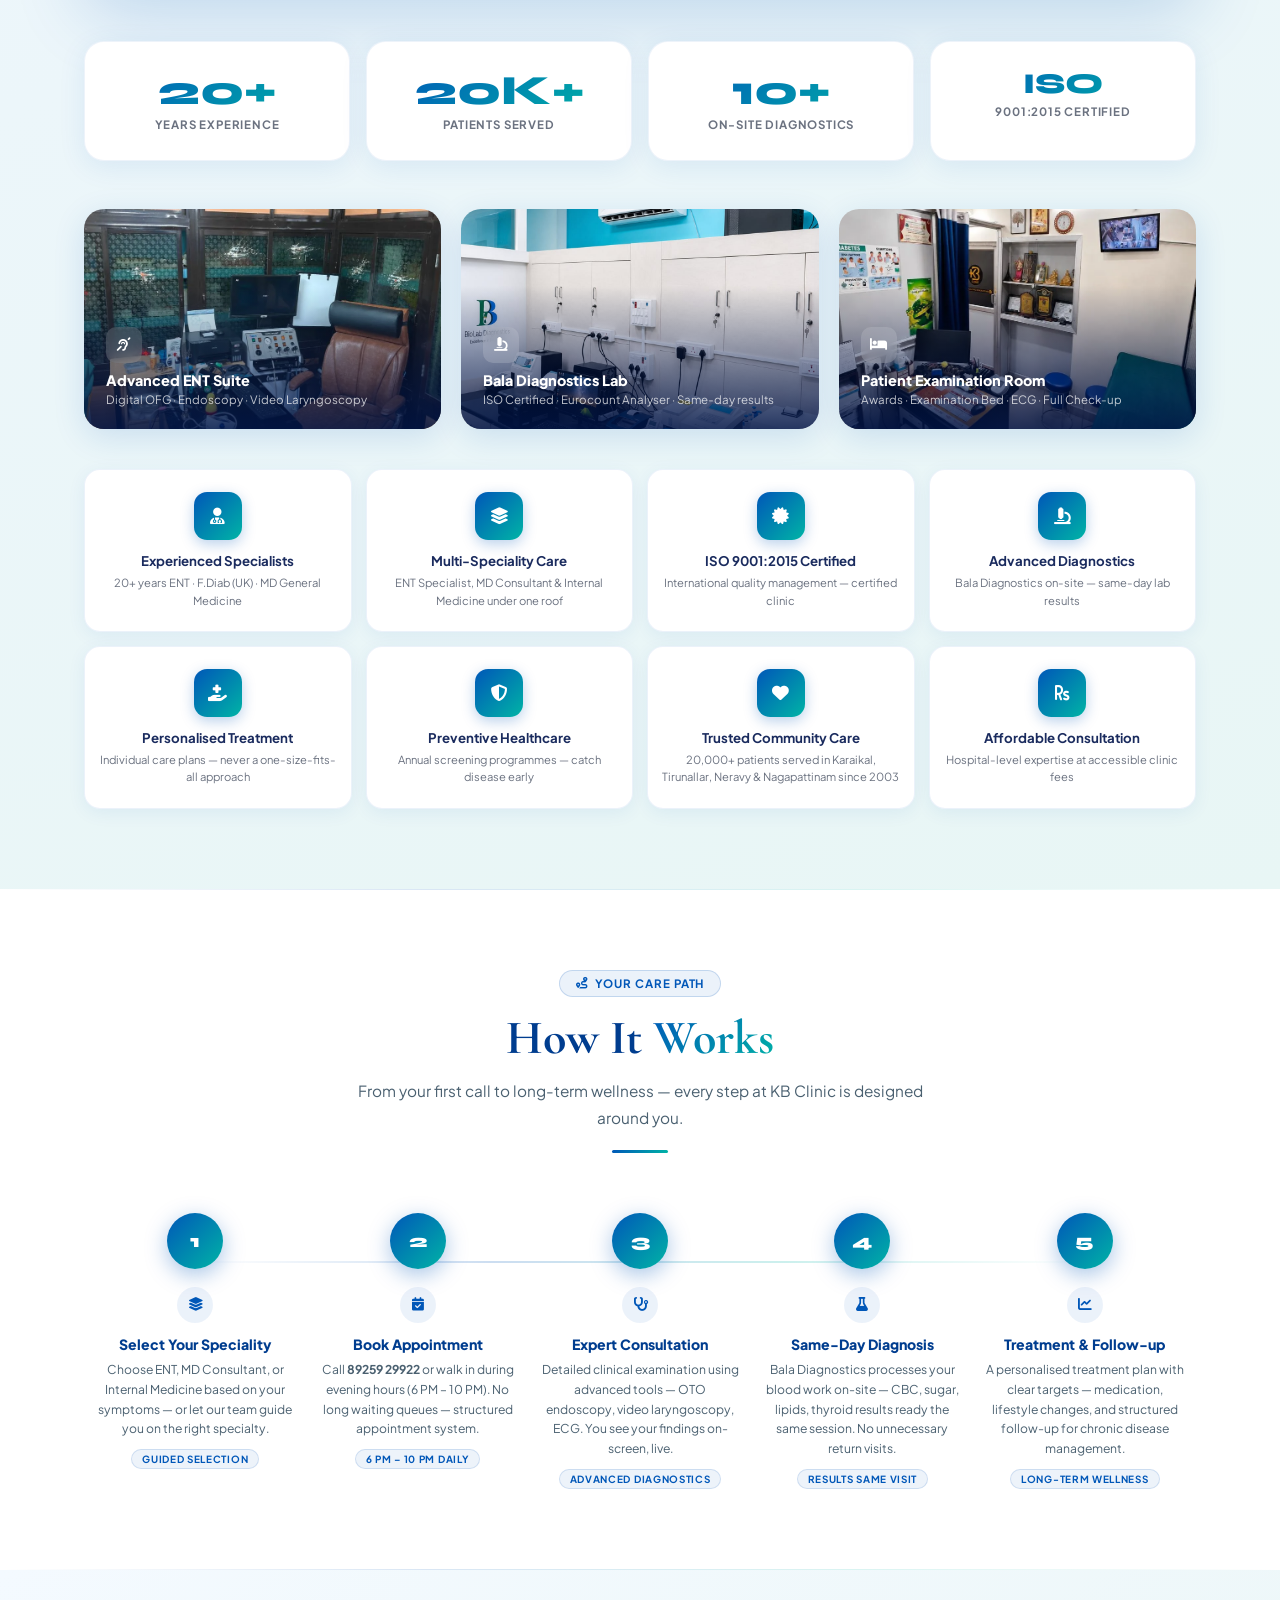
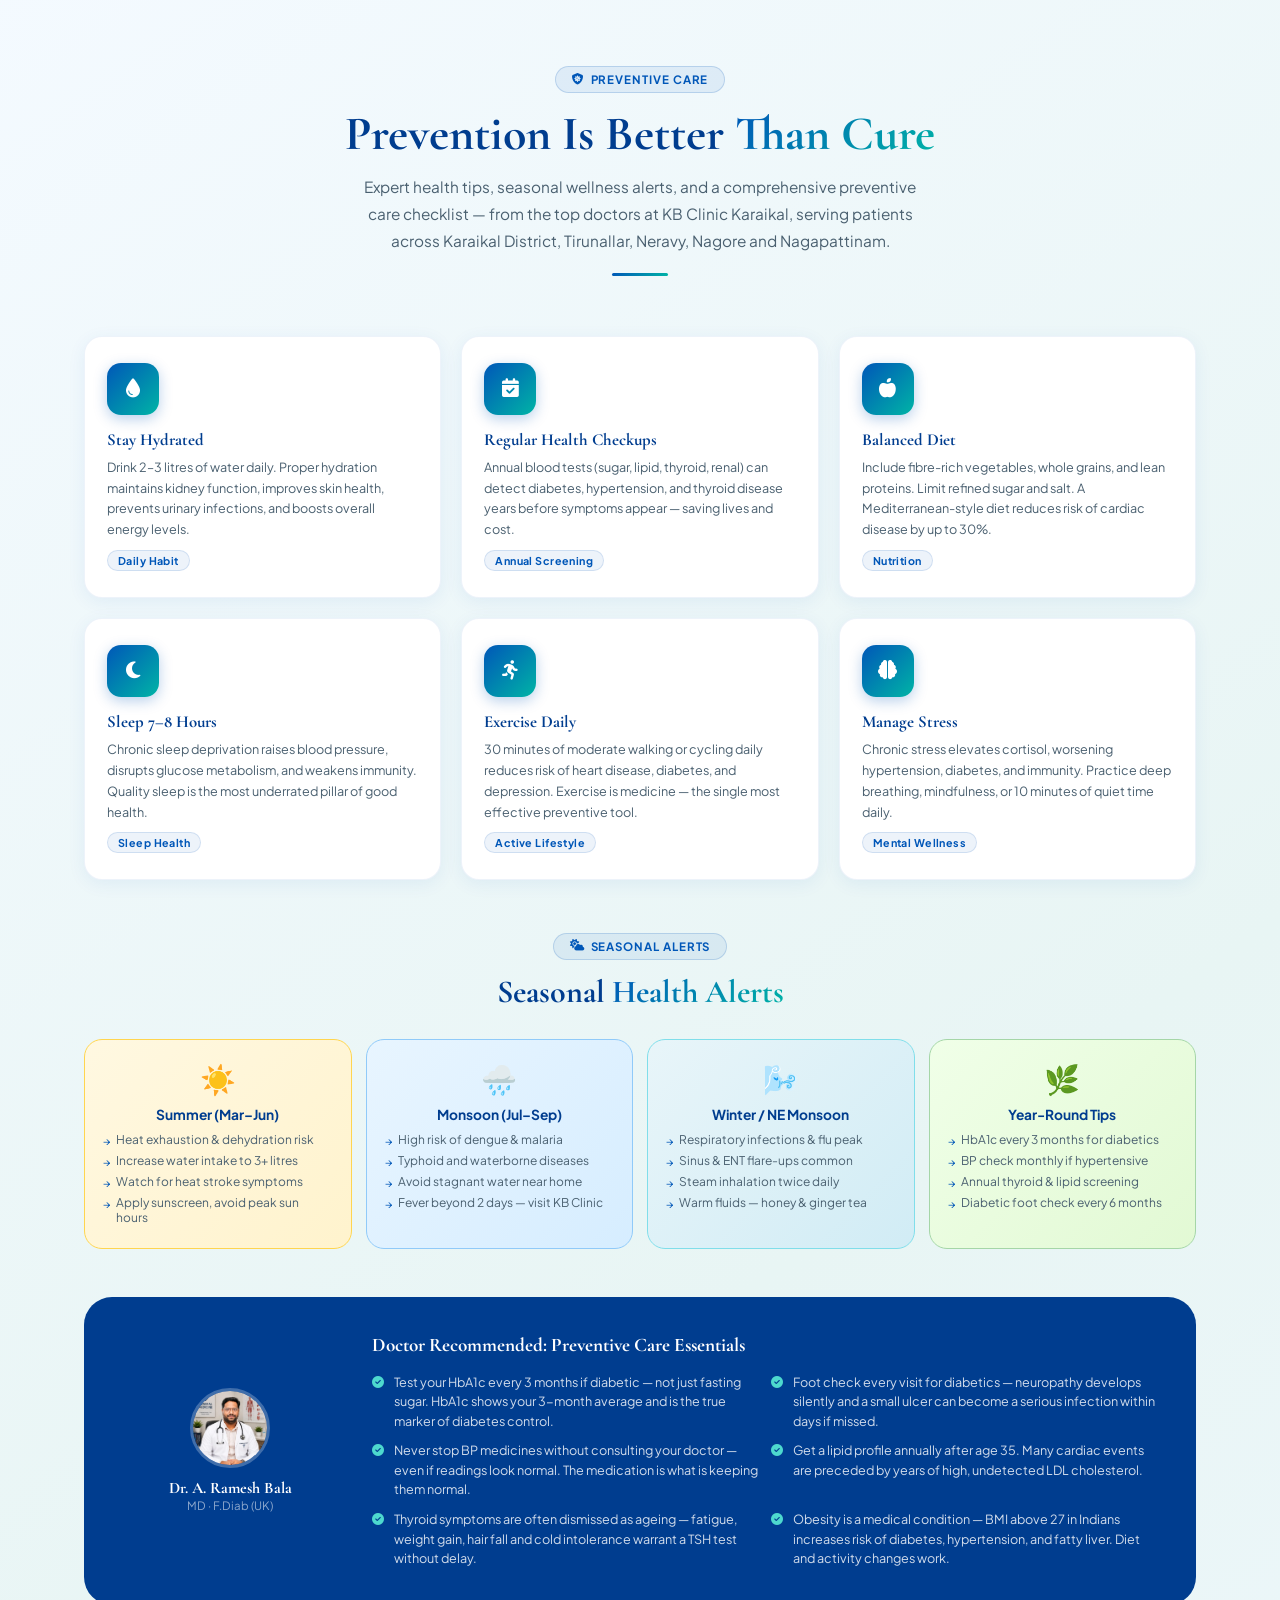
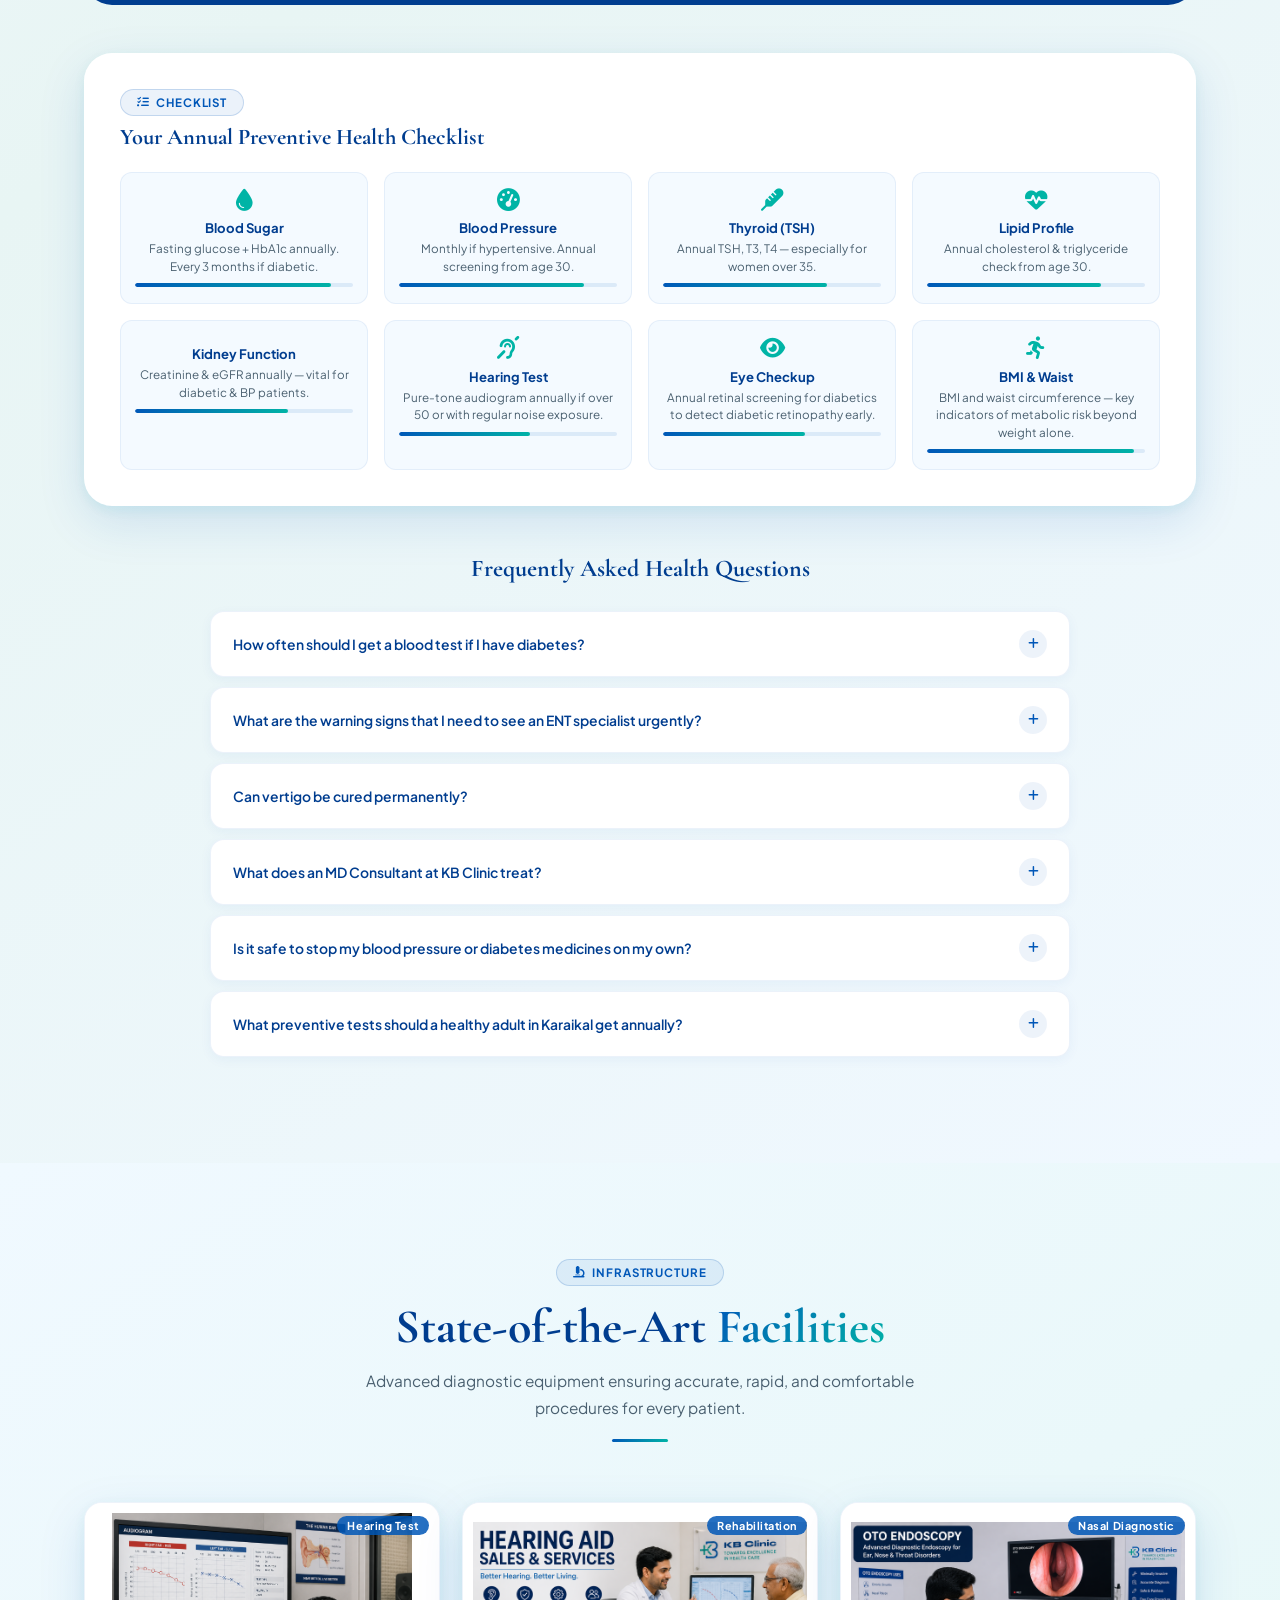
==== commit 7eb83ca8: "Update index.html" ====
--- a/index.html
+++ b/index.html
@@ -70,9 +70,9 @@
 <link rel="preload" href="assets/images/banners/hero-clinic-main.webp" as="image" fetchpriority="high">
 <link rel="preload" href="assets/images/doctors/doctor-ganesh-bala.webp" as="image">
 <link rel="preload" href="assets/images/doctors/doctor-ramesh-bala.webp" as="image">
-<link rel="preload" href="assets/css/kb-clinic.min.css?v=20260615" as="style">
+<link rel="preload" href="assets/css/kb-clinic.min.css?v=20260617" as="style">
 <!-- Critical stylesheets (blocking — loader masks render while these parse) -->
-<link rel="stylesheet" href="assets/css/kb-clinic.min.css?v=20260615">
+<link rel="stylesheet" href="assets/css/kb-clinic.min.css?v=20260617">
 <link href="https://fonts.googleapis.com/css2?family=Cormorant+Garamond:wght@400;600;700;900&family=Plus+Jakarta+Sans:wght@300;400;500;600;700&family=Syne:wght@700;800&display=swap" rel="stylesheet">
 <link rel="stylesheet" href="https://cdnjs.cloudflare.com/ajax/libs/font-awesome/6.5.0/css/all.min.css">
 
@@ -2603,7 +2603,7 @@
     <button class="mmf-btn" onclick="switchMode('internal')" style="background:linear-gradient(135deg,#1a0080,#3730a3)"><i class="fas fa-heartbeat"></i>MD</button>
   </div>
 </div>
-<script src="assets/js/kb-clinic.min.js?v=20260615" defer></script>
+<script src="assets/js/kb-clinic.min.js?v=20260617" defer></script>
 <script>
 /* KB Clinic Page Loader Dismiss */
 (function(){
--- a/assets/css/kb-clinic.min.css
+++ b/assets/css/kb-clinic.min.css
@@ -26,6 +26,8 @@
 
 /* ========== BACKGROUND PARTICLE CANVAS ========== */
 #bgCanvas{position:fixed;top:0;left:0;width:100%;height:100%;pointer-events:none;z-index:0;opacity:.55;}
+
+section,footer,#contact{isolation:isolate;}
 
 /* ========== CURSOR ========== */
 .cur{position:fixed;pointer-events:none;z-index:9999;mix-blend-mode:multiply;}
@@ -164,7 +166,7 @@
 .doc-btn:hover{transform:translateY(-2px);box-shadow:0 8px 22px rgba(0,87,184,.4);}
 
 /* ========== SERVICES — PREMIUM ICON CARDS ========== */
-#services{background:linear-gradient(160deg,#f7faff 0%,#eef5ff 50%,#f4fffe 100%);}
+#services{padding-top:40px;}#services{background:linear-gradient(160deg,#f7faff 0%,#eef5ff 50%,#f4fffe 100%);}
 .svc-grid{display:grid;grid-template-columns:repeat(3,1fr);gap:22px;max-width:1240px;margin:0 auto;}
 .svc-card{
   border-radius:20px;background:var(--white);
@@ -213,8 +215,8 @@
 .fac-grid{display:grid;grid-template-columns:repeat(3,1fr);gap:22px;max-width:1200px;margin:0 auto;}
 .fac-card{background:var(--white);border-radius:var(--r);overflow:hidden;box-shadow:var(--sh);cursor:pointer;transition:all .45s cubic-bezier(.23,1,.32,1);border:1px solid rgba(0,87,184,.07);}
 .fac-card:hover{transform:translateY(-8px);box-shadow:var(--sh2);}
-.fac-img{height:190px;overflow:hidden;position:relative;}
-.fac-img img{width:100%;height:100%;object-fit:cover;transition:transform .5s;}
+.fac-img{height:260px;overflow:hidden;position:relative;}
+.fac-img img{width:100%;height:100%;object-fit:contain;object-position:center;background:#fff;padding:10px;box-sizing:border-box;display:block;transition:transform .5s;}
 .fac-card:hover .fac-img img{transform:scale(1.08);}
 .fac-img-ov{position:absolute;top:10px;right:10px;}
 .fac-tag{background:rgba(0,87,184,.85);backdrop-filter:blur(6px);color:var(--white);font-size:.68rem;font-weight:700;padding:3px 10px;border-radius:50px;letter-spacing:.05em;}
@@ -272,7 +274,7 @@
 .gal-item.wide{grid-column:span 2;}
 
 /* ========== CONTACT ========== */
-#contact{background:linear-gradient(145deg,#eef7ff,#e2f0ff);}
+/* footer#contact background set by footer{} rule - do not override */
 .contact-wrap{display:grid;grid-template-columns:1fr 1fr;gap:44px;max-width:1160px;margin:0 auto;align-items:start;}
 .ci-card{background:var(--white);border-radius:var(--r);padding:26px;margin-bottom:18px;box-shadow:var(--sh);}
 .ci-item{display:flex;gap:14px;margin-bottom:18px;}
@@ -295,7 +297,7 @@
 .fg-row{display:grid;grid-template-columns:1fr 1fr;gap:12px;}
 
 /* ========== FOOTER ========== */
-footer{background:#011627;padding:48px 5% 22px;}
+footer{background:#011627;padding:48px 5% 22px;position:relative;z-index:2;}
 .ft-grid{display:grid;grid-template-columns:1.5fr 1fr 1fr;gap:40px;max-width:1200px;margin:0 auto 36px;}
 .ft-brand p{font-size:.8rem;color:rgba(255,255,255,.45);line-height:1.72;margin-bottom:16px;}
 .ft-brand .fn{font-family:'Syne',sans-serif;font-size:1.3rem;font-weight:800;color:var(--white);margin-bottom:10px;display:block;}
@@ -419,7 +421,7 @@
 /* ============================================================
    FEATURE 1 — SPECIALITY SWITCHER
 ============================================================ */
-#speciality{background:linear-gradient(160deg,#f0f8ff 0%,#e4f5f3 50%,#edf5ff 100%);padding:96px 0;overflow:hidden;}
+#speciality{background:linear-gradient(160deg,#f0f8ff 0%,#e4f5f3 50%,#edf5ff 100%);padding:60px 0 96px;overflow:hidden;}
 .sp-wrap{max-width:1200px;margin:0 auto;padding:0 5%;}
 
 /* Segmented switch bar */
@@ -1666,4 +1668,4 @@
     opacity: 1 !important;
     transform: none !important;
   }
-}.svc-img{width:100%;height:280px;overflow:hidden;border-radius:20px 20px 0 0;}.svc-img img{width:100%;height:100%;object-fit:cover;object-position:center center;display:block;transition:transform .4s ease;}.svc-card:hover .svc-img img{transform:scale(1.05);}@media(max-width:992px){.svc-img{height:240px;}}@media(max-width:768px){.svc-img{height:220px;}}/* Expert Panel — always visible, never mode-filtered */#expert-panel{display:block!important;opacity:1!important;visibility:visible!important;pointer-events:auto!important;}#expert-panel .ep-card{display:block!important;opacity:1!important;visibility:visible!important;filter:none!important;}body.mode-ent #expert-panel,body.mode-internal #expert-panel,body.mode-general #expert-panel{display:block!important;opacity:1!important;}
+}.svc-img{width:100%;height:280px;overflow:hidden;border-radius:20px 20px 0 0;}.svc-img img{width:100%;height:100%;object-fit:contain;object-position:center;background:#fff;padding:8px;box-sizing:border-box;display:block;transition:transform .4s ease;}.svc-card:hover .svc-img img{transform:scale(1.05);}@media(max-width:992px){.svc-img{height:240px;}}@media(max-width:768px){.svc-img{height:220px;}}/* Expert Panel — visible only in ALL mode */body.mode-ent #expert-panel,body.mode-internal #expert-panel{display:none!important;}/* Hard mode filter — CSS enforced, no JS timing dependency */body.mode-ent .svc-card[data-mode="internal"]{display:none!important;}body.mode-internal .svc-card[data-mode="ent"]{display:none!important;}body.mode-ent .svc-card[data-mode="both"],body.mode-internal .svc-card[data-mode="both"]{display:block!important;}
--- a/assets/css/kb-clinic.min.css
+++ b/assets/css/kb-clinic.min.css
@@ -26,6 +26,8 @@
 
 /* ========== BACKGROUND PARTICLE CANVAS ========== */
 #bgCanvas{position:fixed;top:0;left:0;width:100%;height:100%;pointer-events:none;z-index:0;opacity:.55;}
+
+section,footer,#contact{isolation:isolate;}
 
 /* ========== CURSOR ========== */
 .cur{position:fixed;pointer-events:none;z-index:9999;mix-blend-mode:multiply;}
@@ -164,7 +166,7 @@
 .doc-btn:hover{transform:translateY(-2px);box-shadow:0 8px 22px rgba(0,87,184,.4);}
 
 /* ========== SERVICES — PREMIUM ICON CARDS ========== */
-#services{background:linear-gradient(160deg,#f7faff 0%,#eef5ff 50%,#f4fffe 100%);}
+#services{padding-top:40px;}#services{background:linear-gradient(160deg,#f7faff 0%,#eef5ff 50%,#f4fffe 100%);}
 .svc-grid{display:grid;grid-template-columns:repeat(3,1fr);gap:22px;max-width:1240px;margin:0 auto;}
 .svc-card{
   border-radius:20px;background:var(--white);
@@ -213,8 +215,8 @@
 .fac-grid{display:grid;grid-template-columns:repeat(3,1fr);gap:22px;max-width:1200px;margin:0 auto;}
 .fac-card{background:var(--white);border-radius:var(--r);overflow:hidden;box-shadow:var(--sh);cursor:pointer;transition:all .45s cubic-bezier(.23,1,.32,1);border:1px solid rgba(0,87,184,.07);}
 .fac-card:hover{transform:translateY(-8px);box-shadow:var(--sh2);}
-.fac-img{height:190px;overflow:hidden;position:relative;}
-.fac-img img{width:100%;height:100%;object-fit:cover;transition:transform .5s;}
+.fac-img{height:260px;overflow:hidden;position:relative;}
+.fac-img img{width:100%;height:100%;object-fit:contain;object-position:center;background:#fff;padding:10px;box-sizing:border-box;display:block;transition:transform .5s;}
 .fac-card:hover .fac-img img{transform:scale(1.08);}
 .fac-img-ov{position:absolute;top:10px;right:10px;}
 .fac-tag{background:rgba(0,87,184,.85);backdrop-filter:blur(6px);color:var(--white);font-size:.68rem;font-weight:700;padding:3px 10px;border-radius:50px;letter-spacing:.05em;}
@@ -272,7 +274,7 @@
 .gal-item.wide{grid-column:span 2;}
 
 /* ========== CONTACT ========== */
-#contact{background:linear-gradient(145deg,#eef7ff,#e2f0ff);}
+/* footer#contact background set by footer{} rule - do not override */
 .contact-wrap{display:grid;grid-template-columns:1fr 1fr;gap:44px;max-width:1160px;margin:0 auto;align-items:start;}
 .ci-card{background:var(--white);border-radius:var(--r);padding:26px;margin-bottom:18px;box-shadow:var(--sh);}
 .ci-item{display:flex;gap:14px;margin-bottom:18px;}
@@ -295,7 +297,7 @@
 .fg-row{display:grid;grid-template-columns:1fr 1fr;gap:12px;}
 
 /* ========== FOOTER ========== */
-footer{background:#011627;padding:48px 5% 22px;}
+footer{background:#011627;padding:48px 5% 22px;position:relative;z-index:2;}
 .ft-grid{display:grid;grid-template-columns:1.5fr 1fr 1fr;gap:40px;max-width:1200px;margin:0 auto 36px;}
 .ft-brand p{font-size:.8rem;color:rgba(255,255,255,.45);line-height:1.72;margin-bottom:16px;}
 .ft-brand .fn{font-family:'Syne',sans-serif;font-size:1.3rem;font-weight:800;color:var(--white);margin-bottom:10px;display:block;}
@@ -419,7 +421,7 @@
 /* ============================================================
    FEATURE 1 — SPECIALITY SWITCHER
 ============================================================ */
-#speciality{background:linear-gradient(160deg,#f0f8ff 0%,#e4f5f3 50%,#edf5ff 100%);padding:96px 0;overflow:hidden;}
+#speciality{background:linear-gradient(160deg,#f0f8ff 0%,#e4f5f3 50%,#edf5ff 100%);padding:60px 0 96px;overflow:hidden;}
 .sp-wrap{max-width:1200px;margin:0 auto;padding:0 5%;}
 
 /* Segmented switch bar */
@@ -1666,4 +1668,4 @@
     opacity: 1 !important;
     transform: none !important;
   }
-}.svc-img{width:100%;height:280px;overflow:hidden;border-radius:20px 20px 0 0;}.svc-img img{width:100%;height:100%;object-fit:cover;object-position:center center;display:block;transition:transform .4s ease;}.svc-card:hover .svc-img img{transform:scale(1.05);}@media(max-width:992px){.svc-img{height:240px;}}@media(max-width:768px){.svc-img{height:220px;}}/* Expert Panel — always visible, never mode-filtered */#expert-panel{display:block!important;opacity:1!important;visibility:visible!important;pointer-events:auto!important;}#expert-panel .ep-card{display:block!important;opacity:1!important;visibility:visible!important;filter:none!important;}body.mode-ent #expert-panel,body.mode-internal #expert-panel,body.mode-general #expert-panel{display:block!important;opacity:1!important;}
+}.svc-img{width:100%;height:280px;overflow:hidden;border-radius:20px 20px 0 0;}.svc-img img{width:100%;height:100%;object-fit:contain;object-position:center;background:#fff;padding:8px;box-sizing:border-box;display:block;transition:transform .4s ease;}.svc-card:hover .svc-img img{transform:scale(1.05);}@media(max-width:992px){.svc-img{height:240px;}}@media(max-width:768px){.svc-img{height:220px;}}/* Expert Panel — visible only in ALL mode */body.mode-ent #expert-panel,body.mode-internal #expert-panel{display:none!important;}/* Hard mode filter — CSS enforced, no JS timing dependency */body.mode-ent .svc-card[data-mode="internal"]{display:none!important;}body.mode-internal .svc-card[data-mode="ent"]{display:none!important;}body.mode-ent .svc-card[data-mode="both"],body.mode-internal .svc-card[data-mode="both"]{display:block!important;}
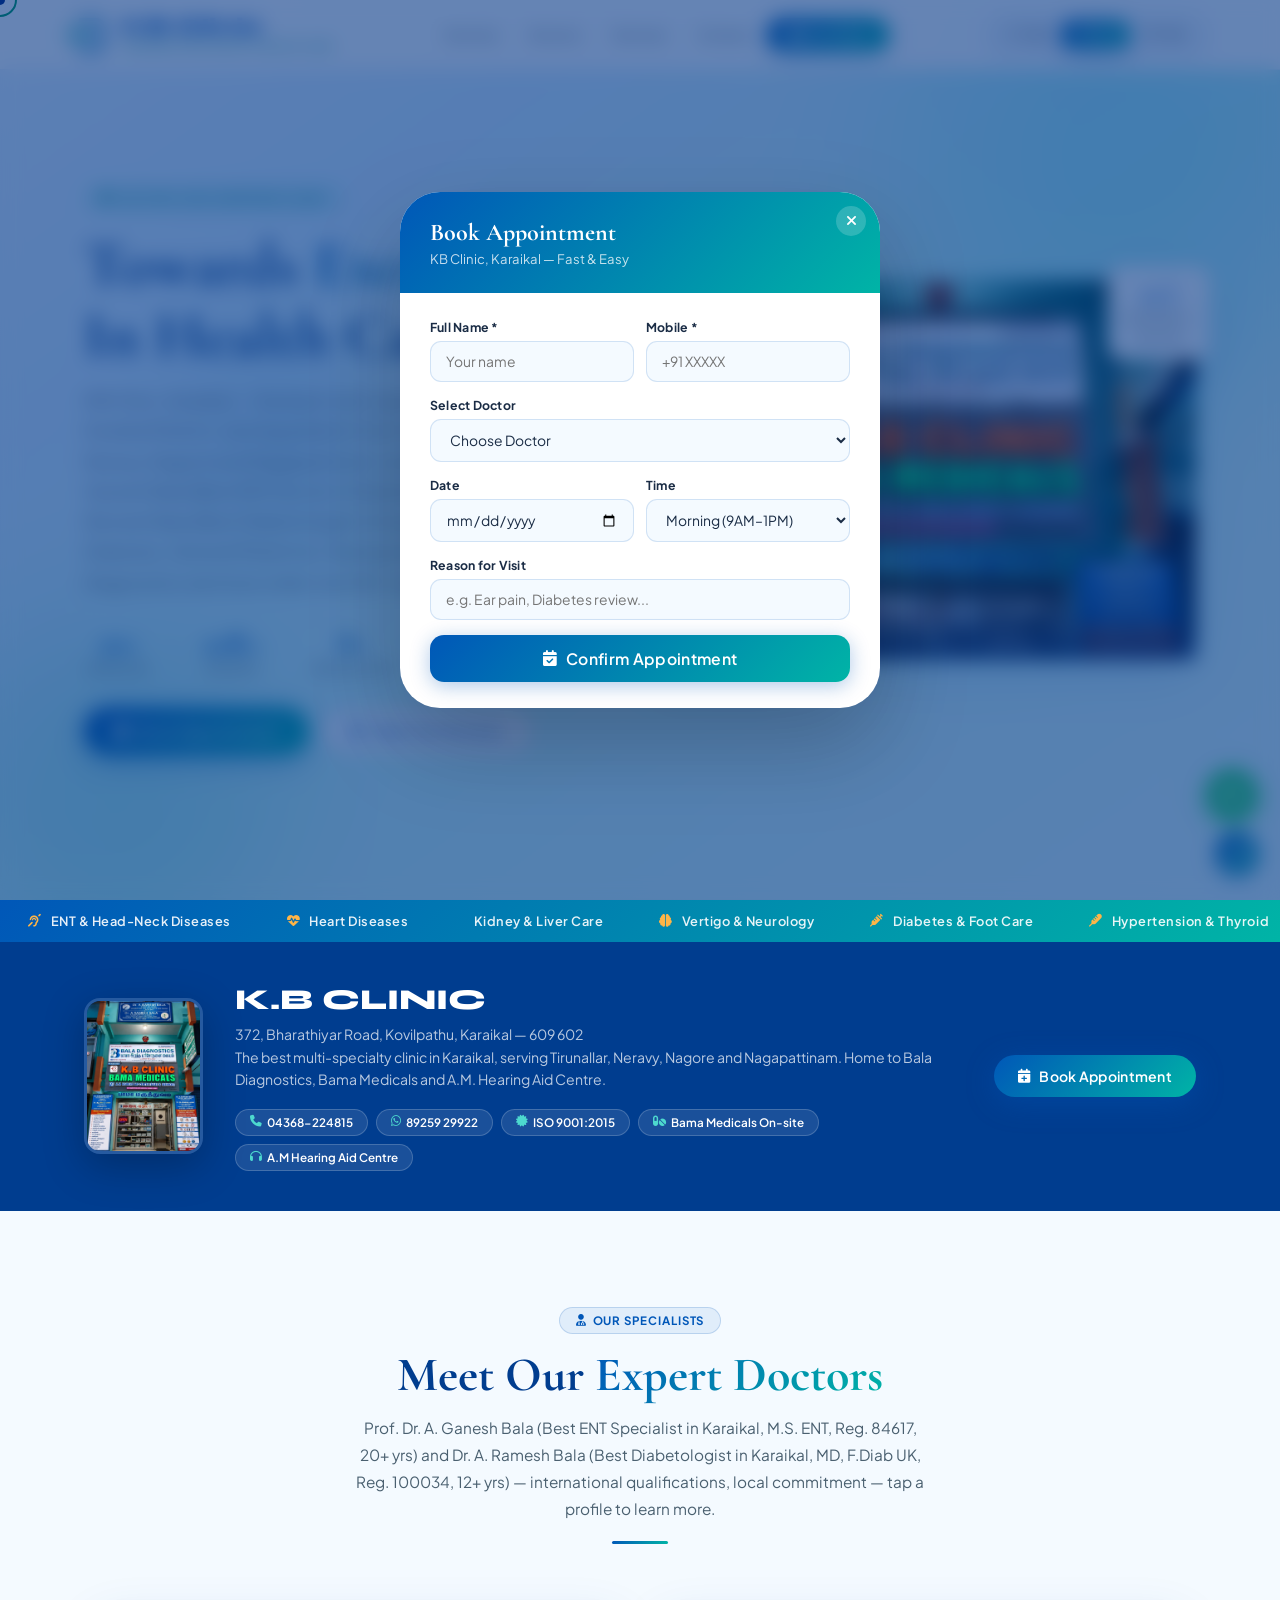
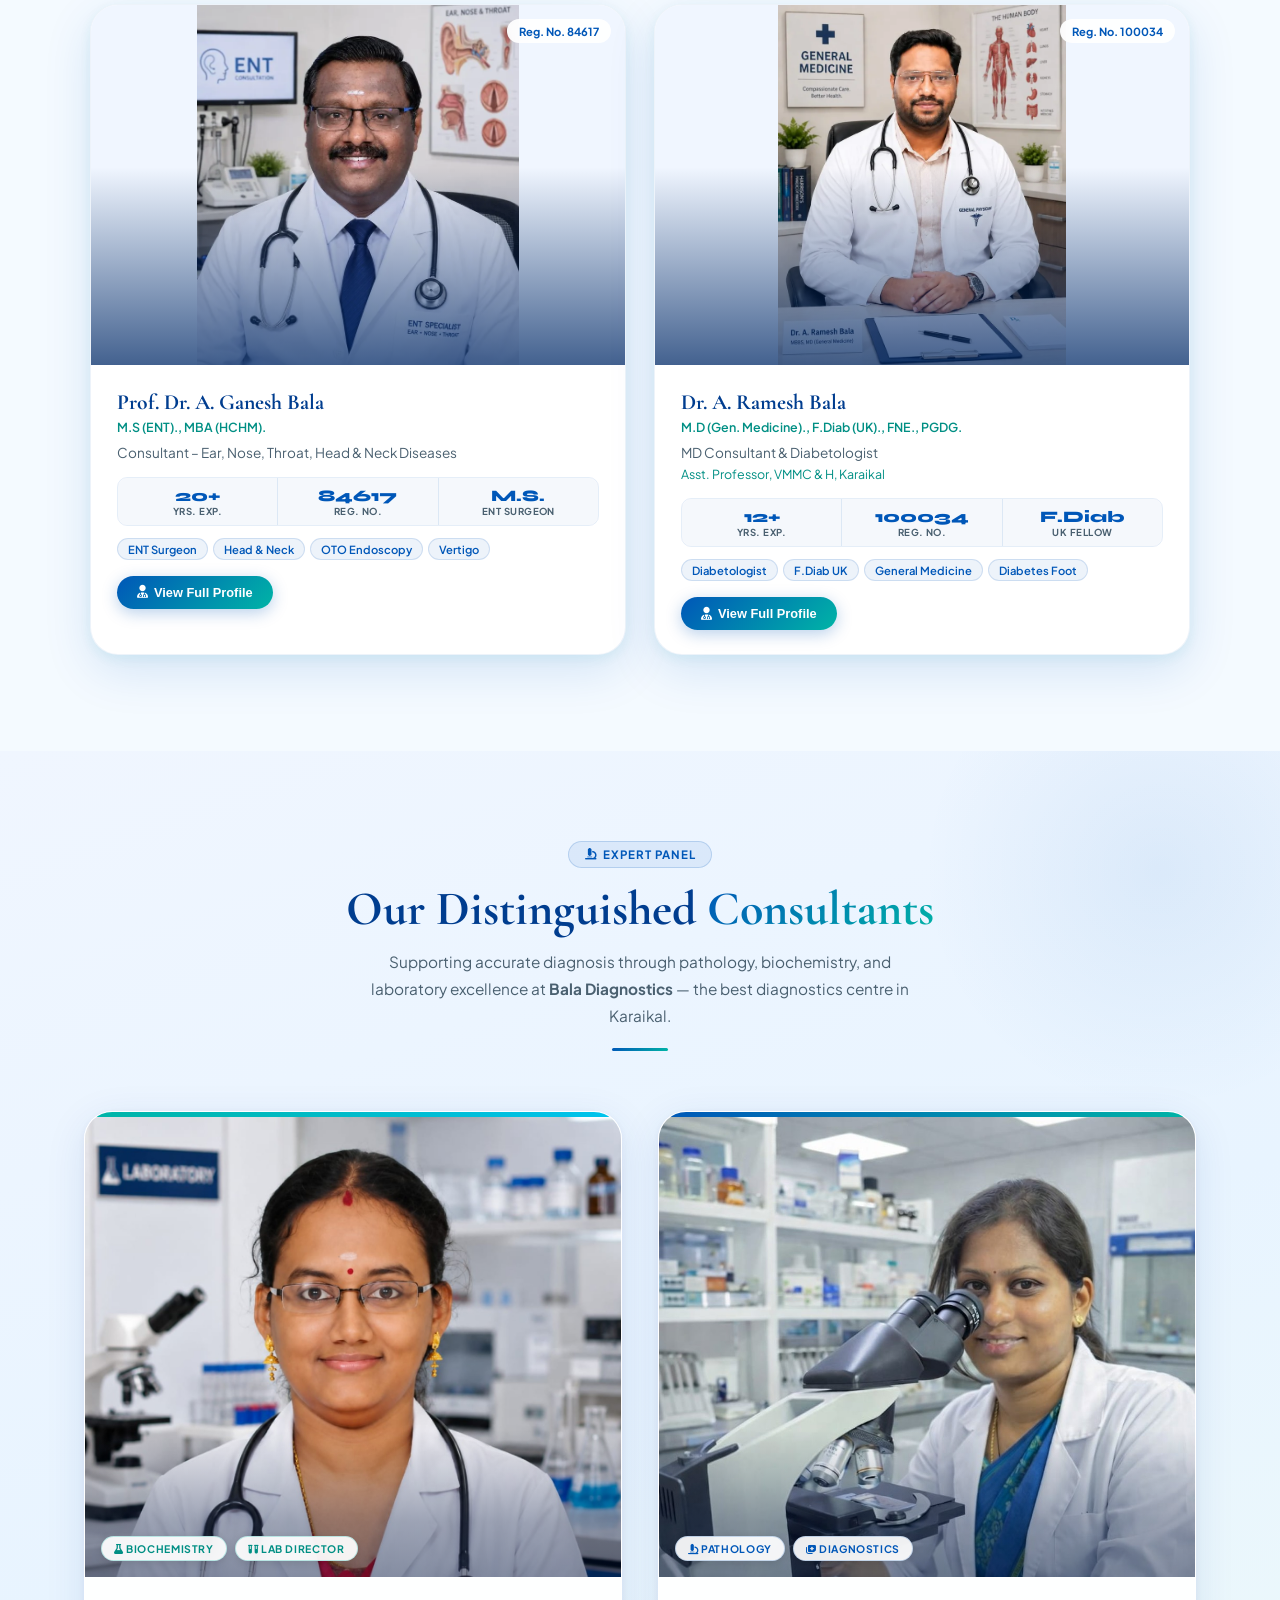
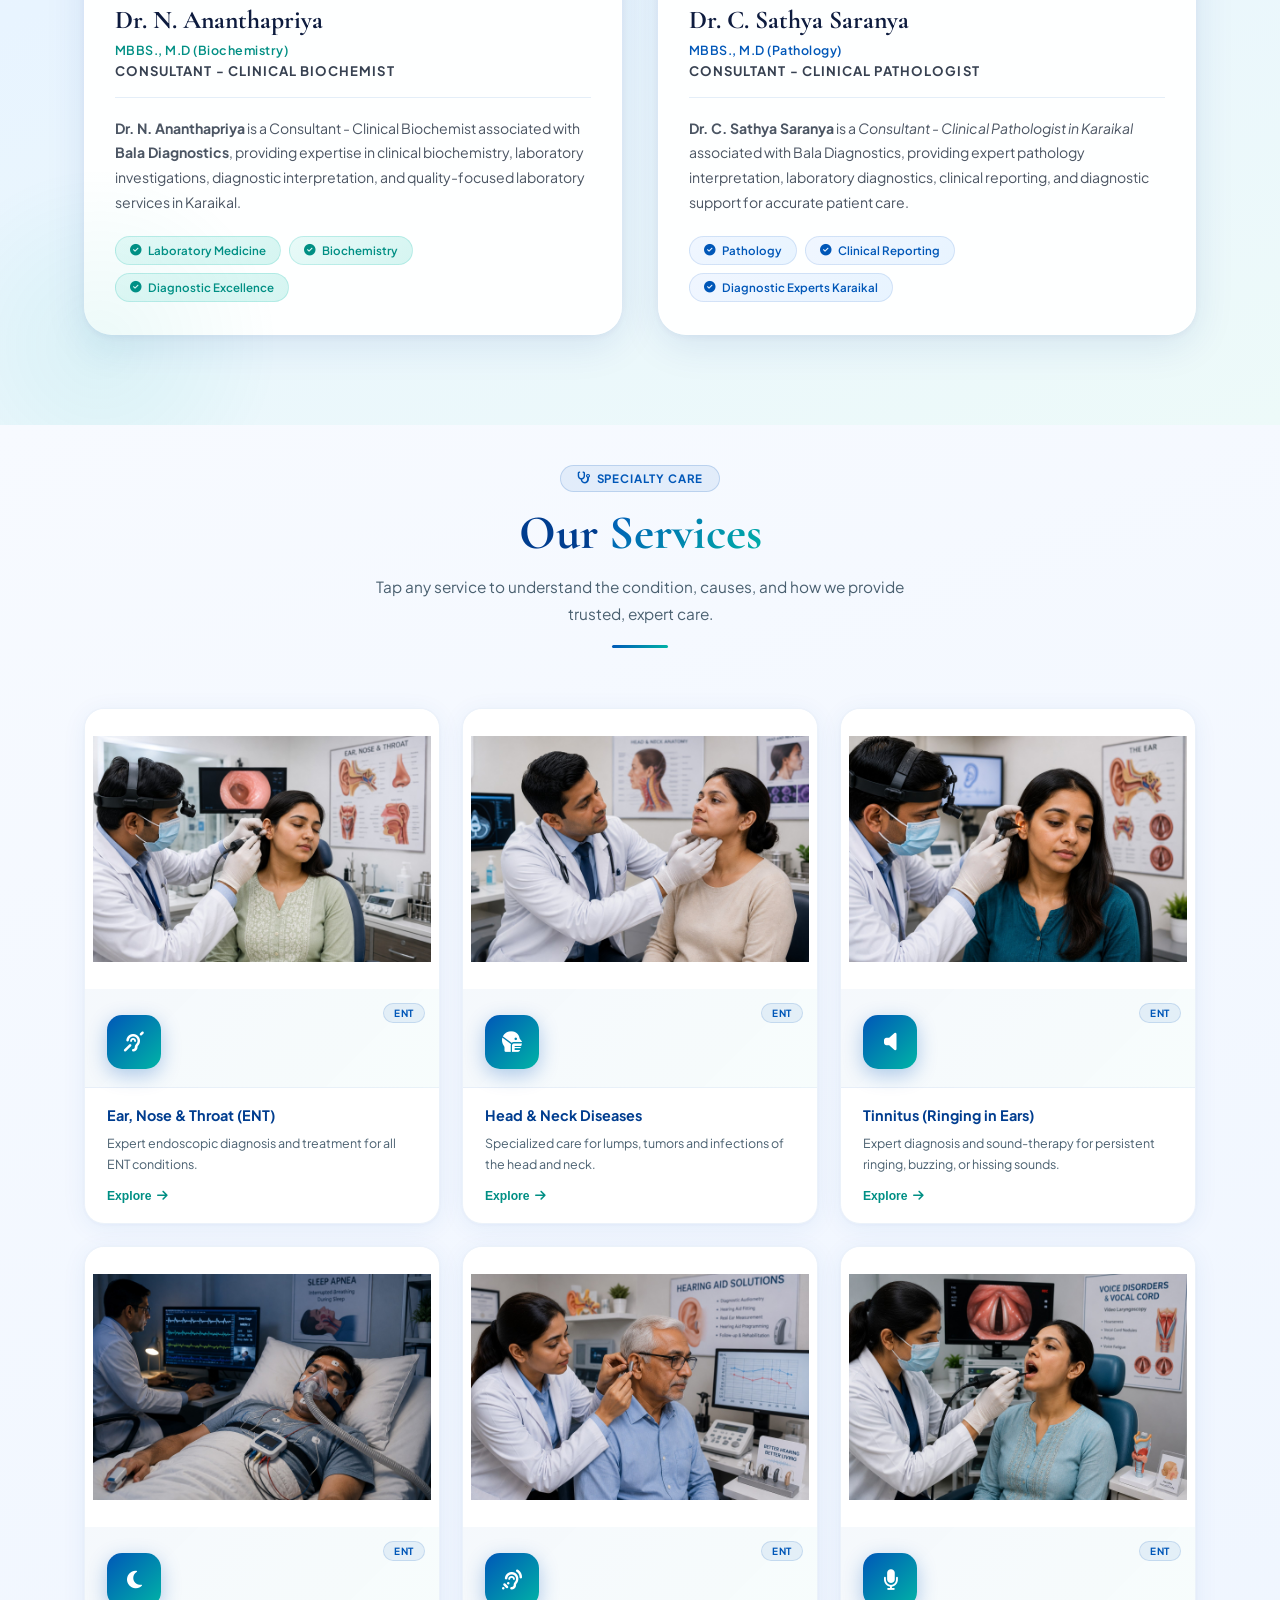
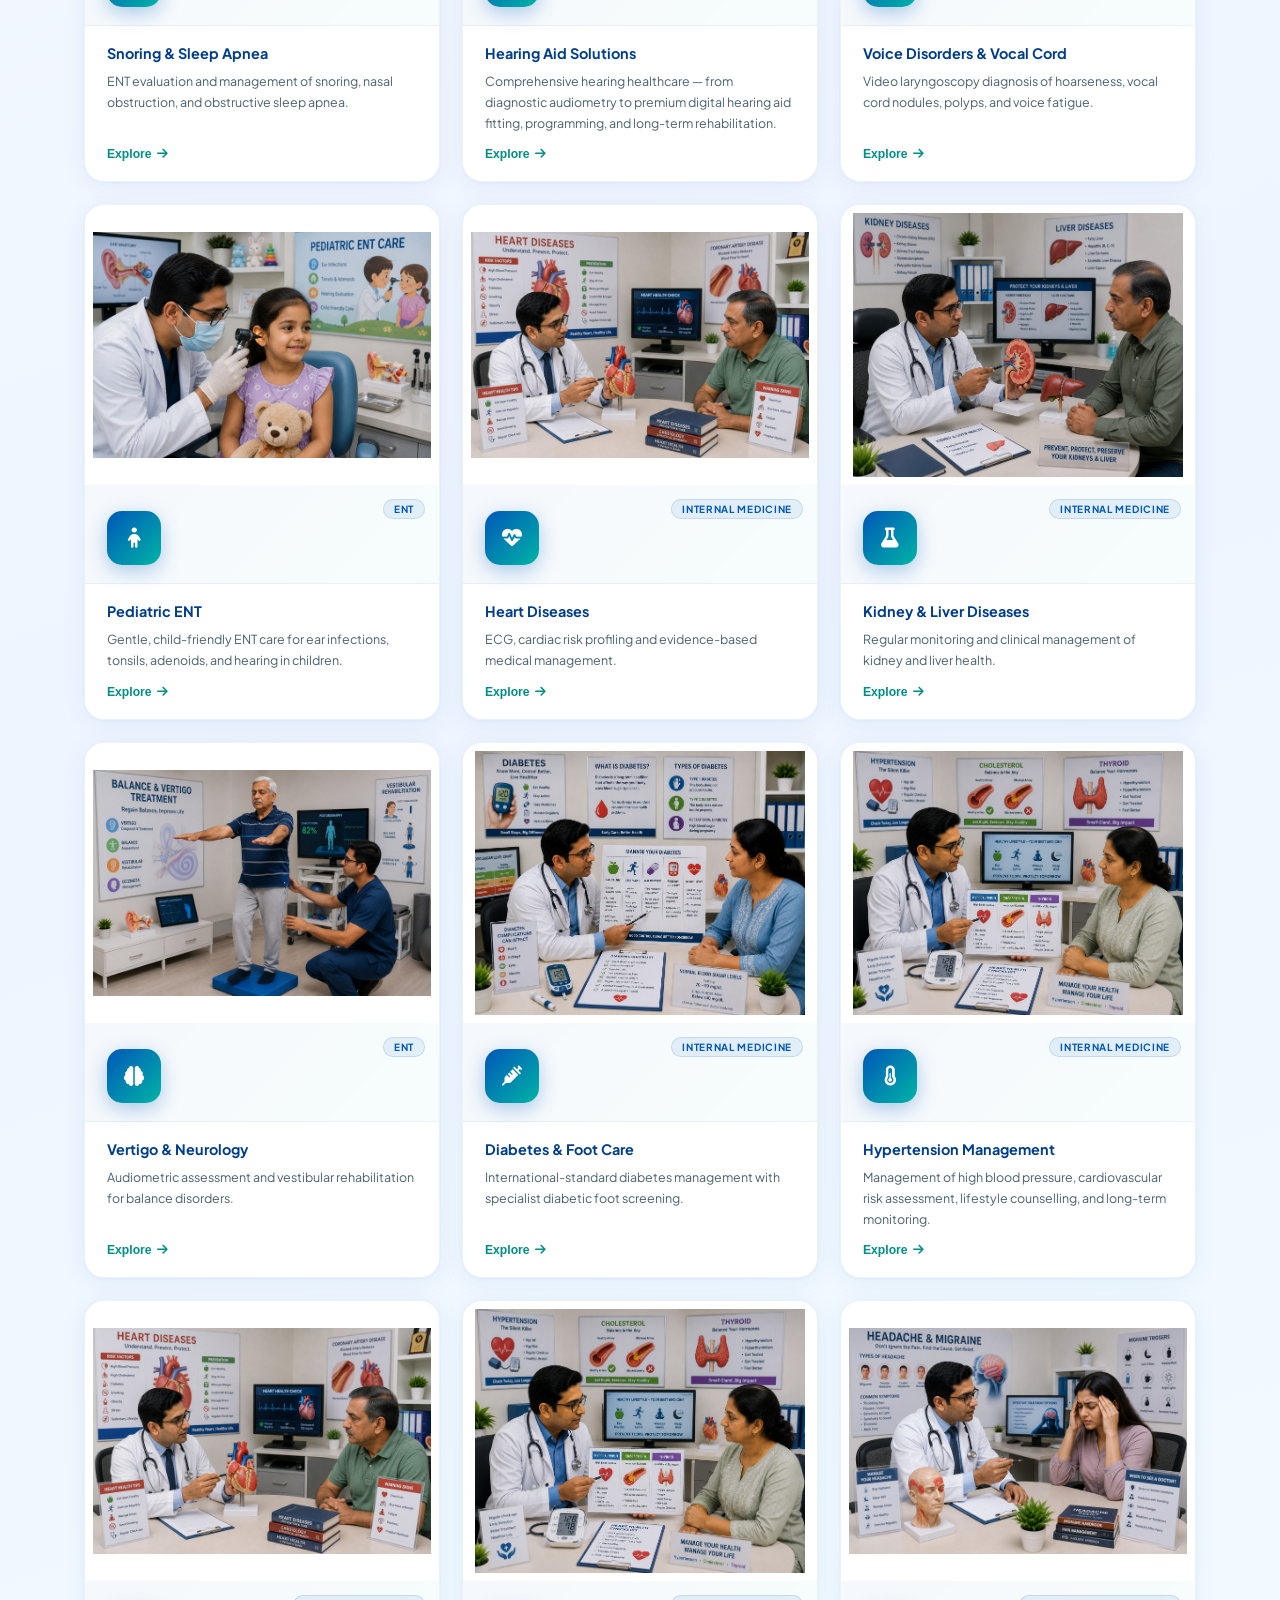
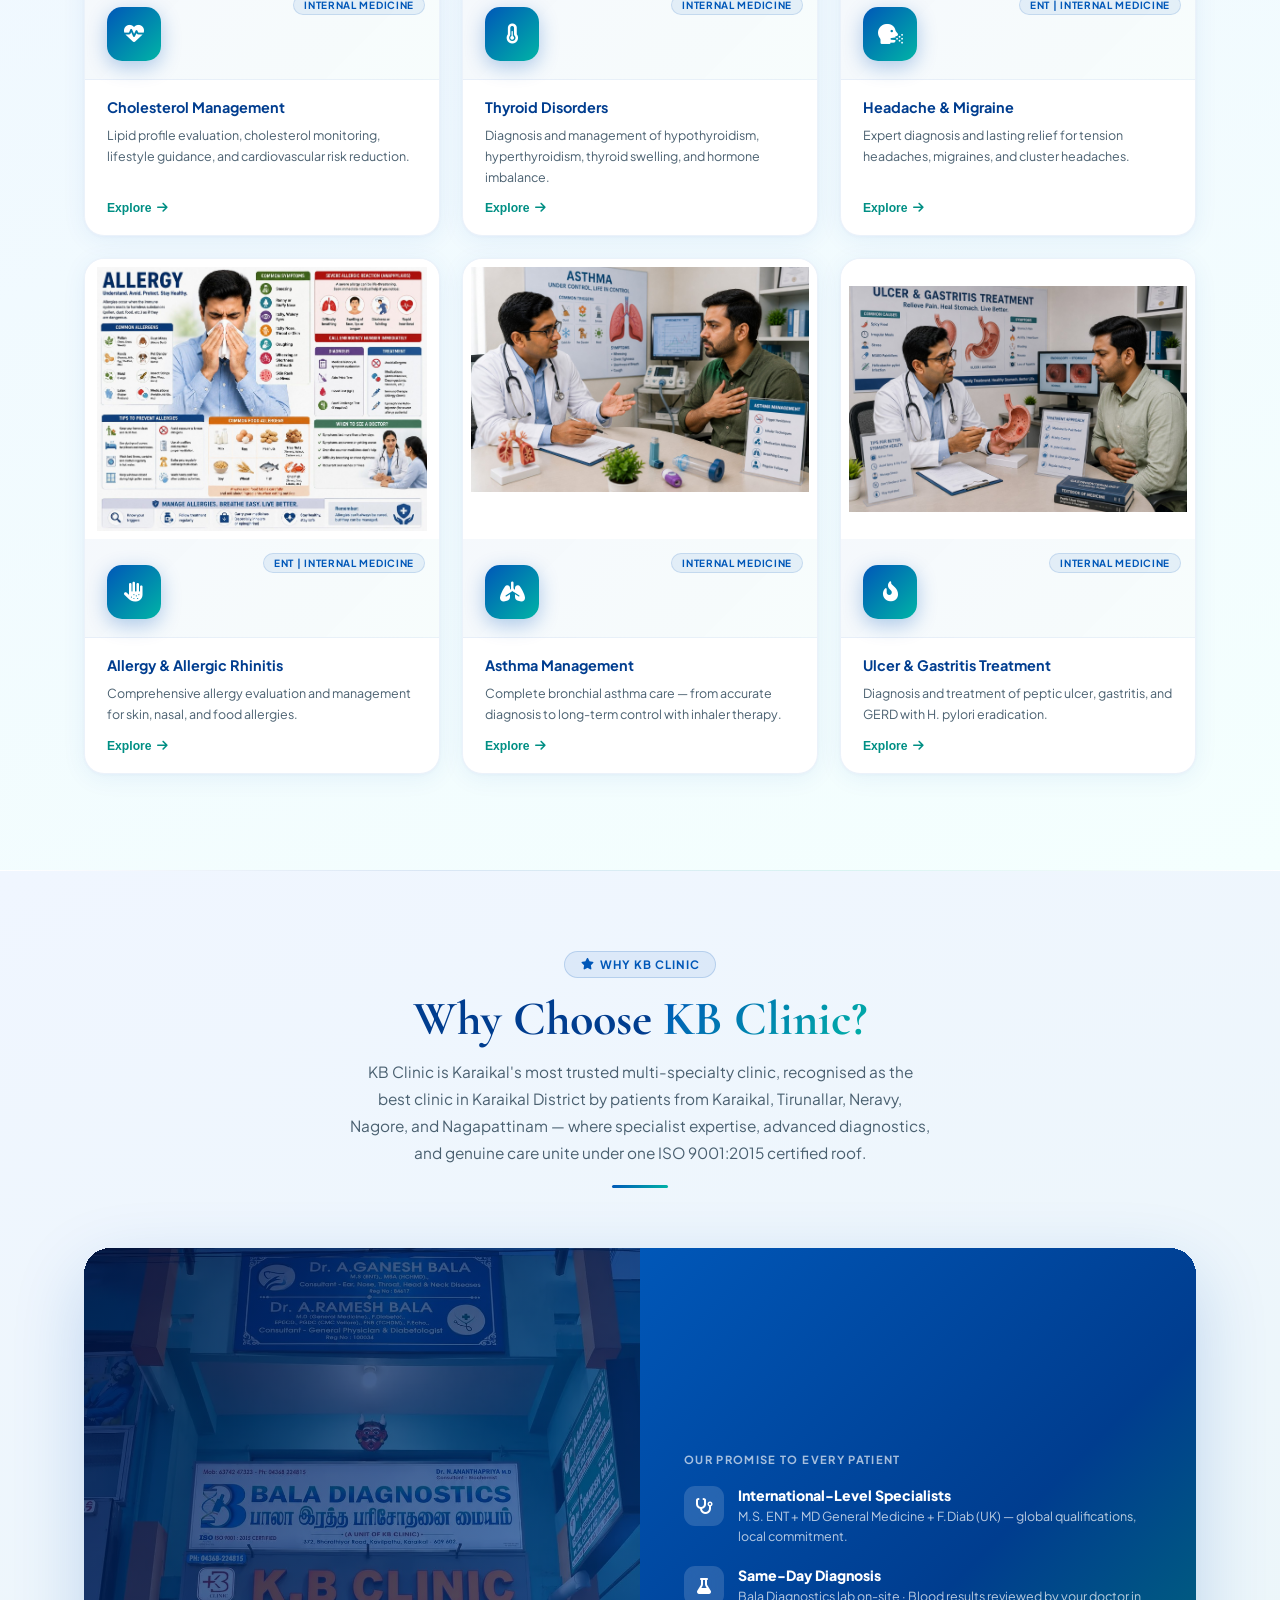
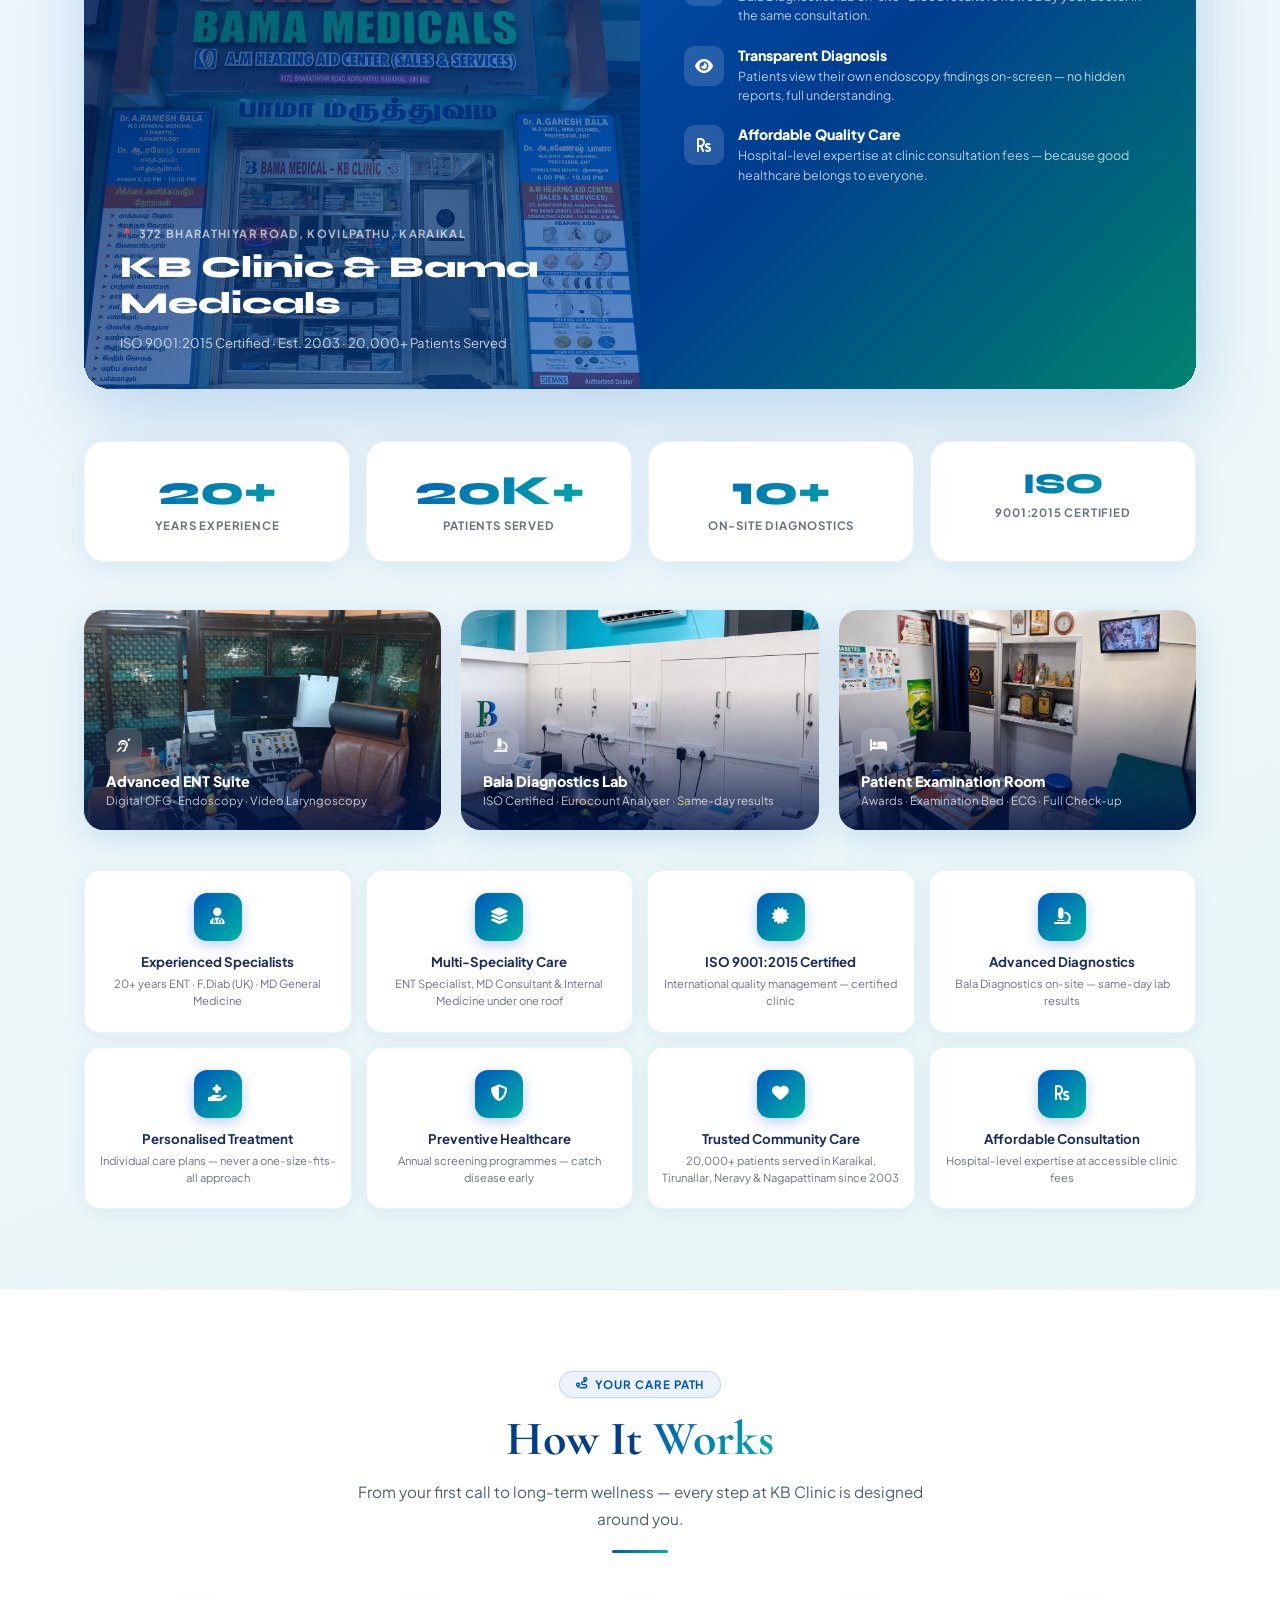
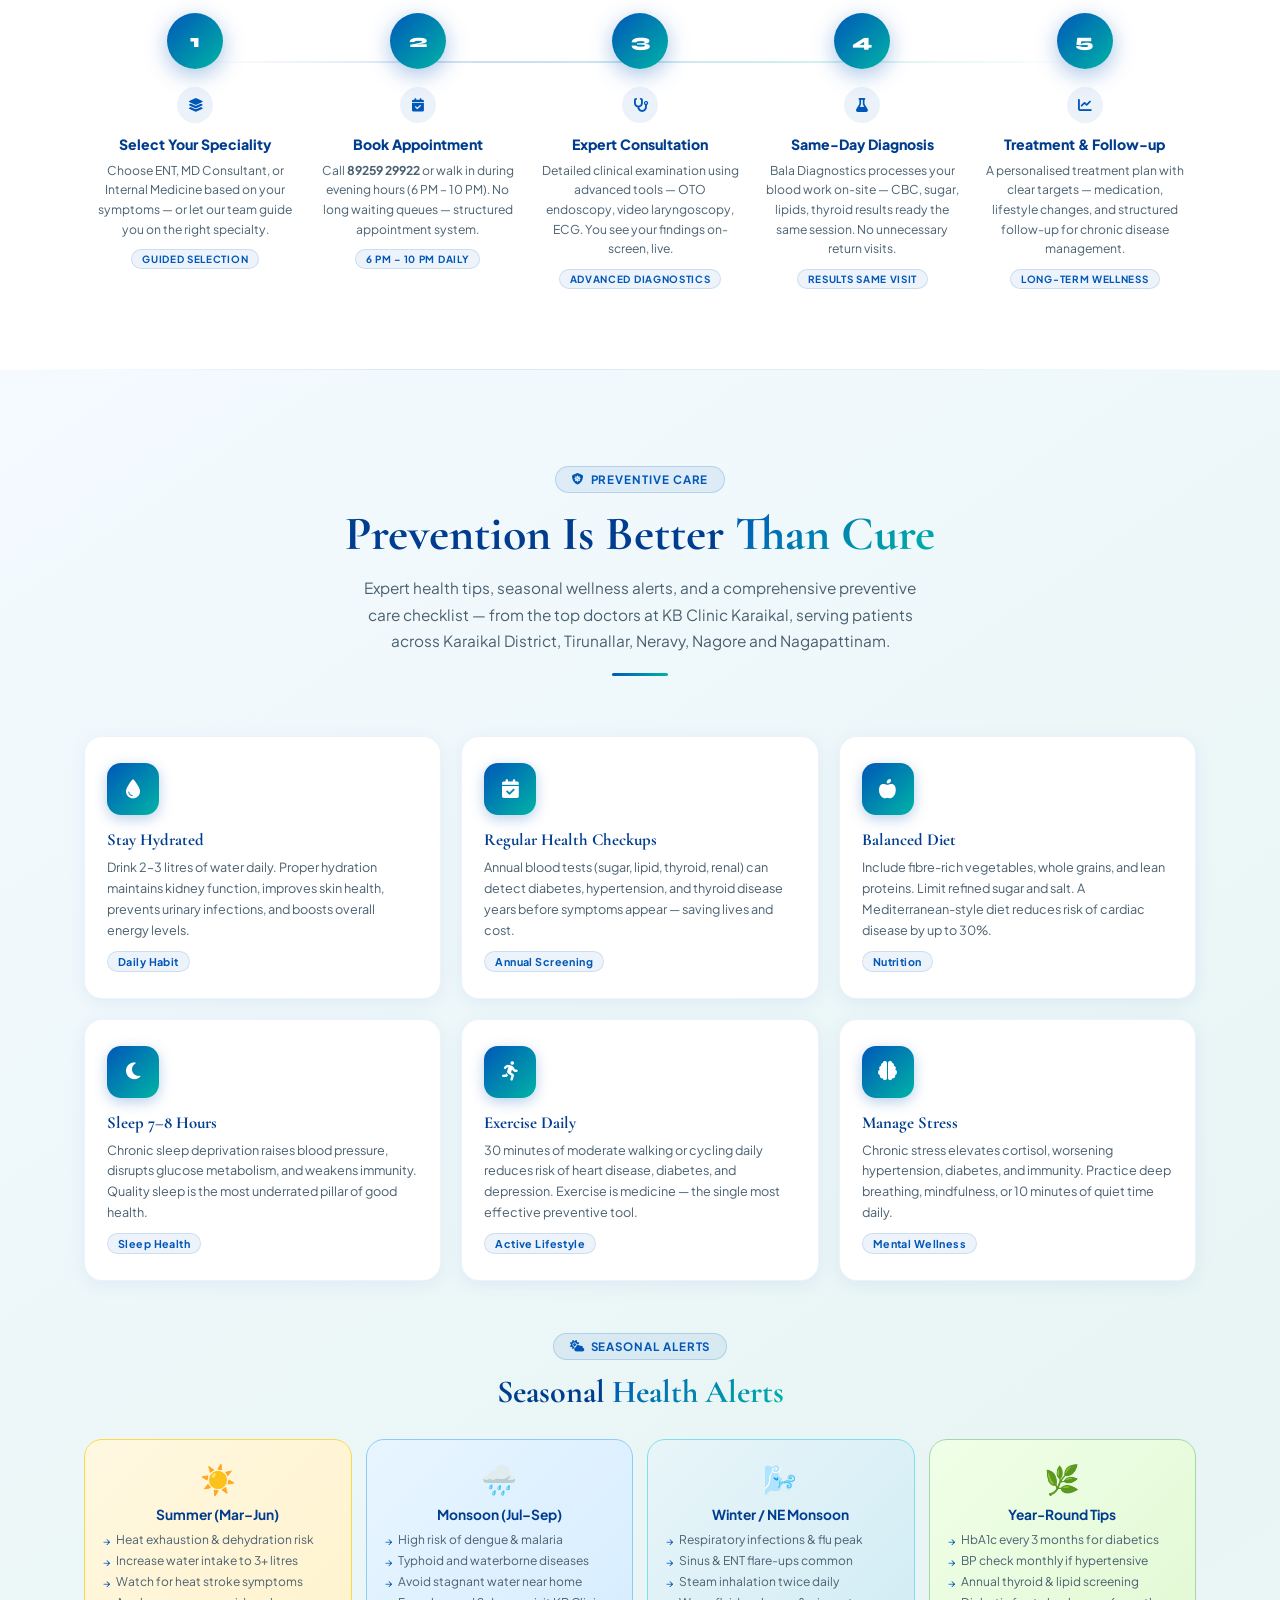
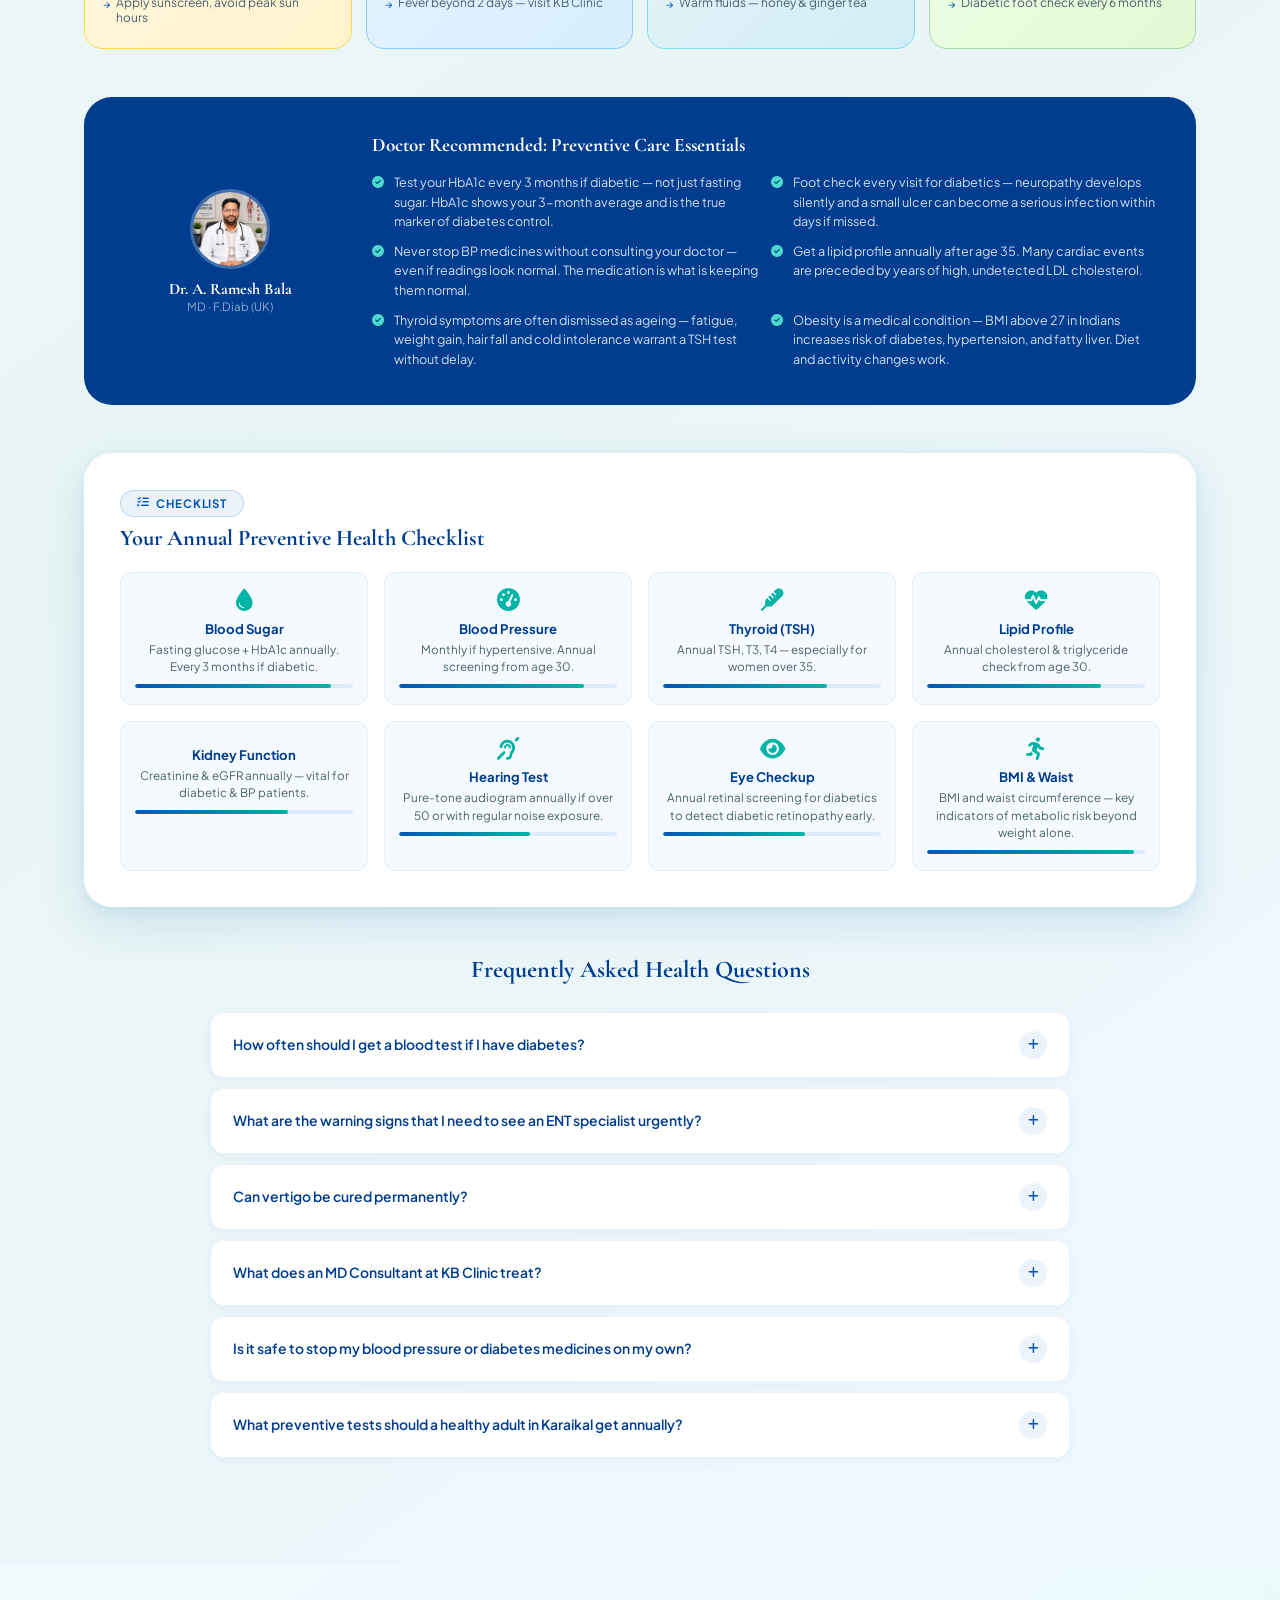
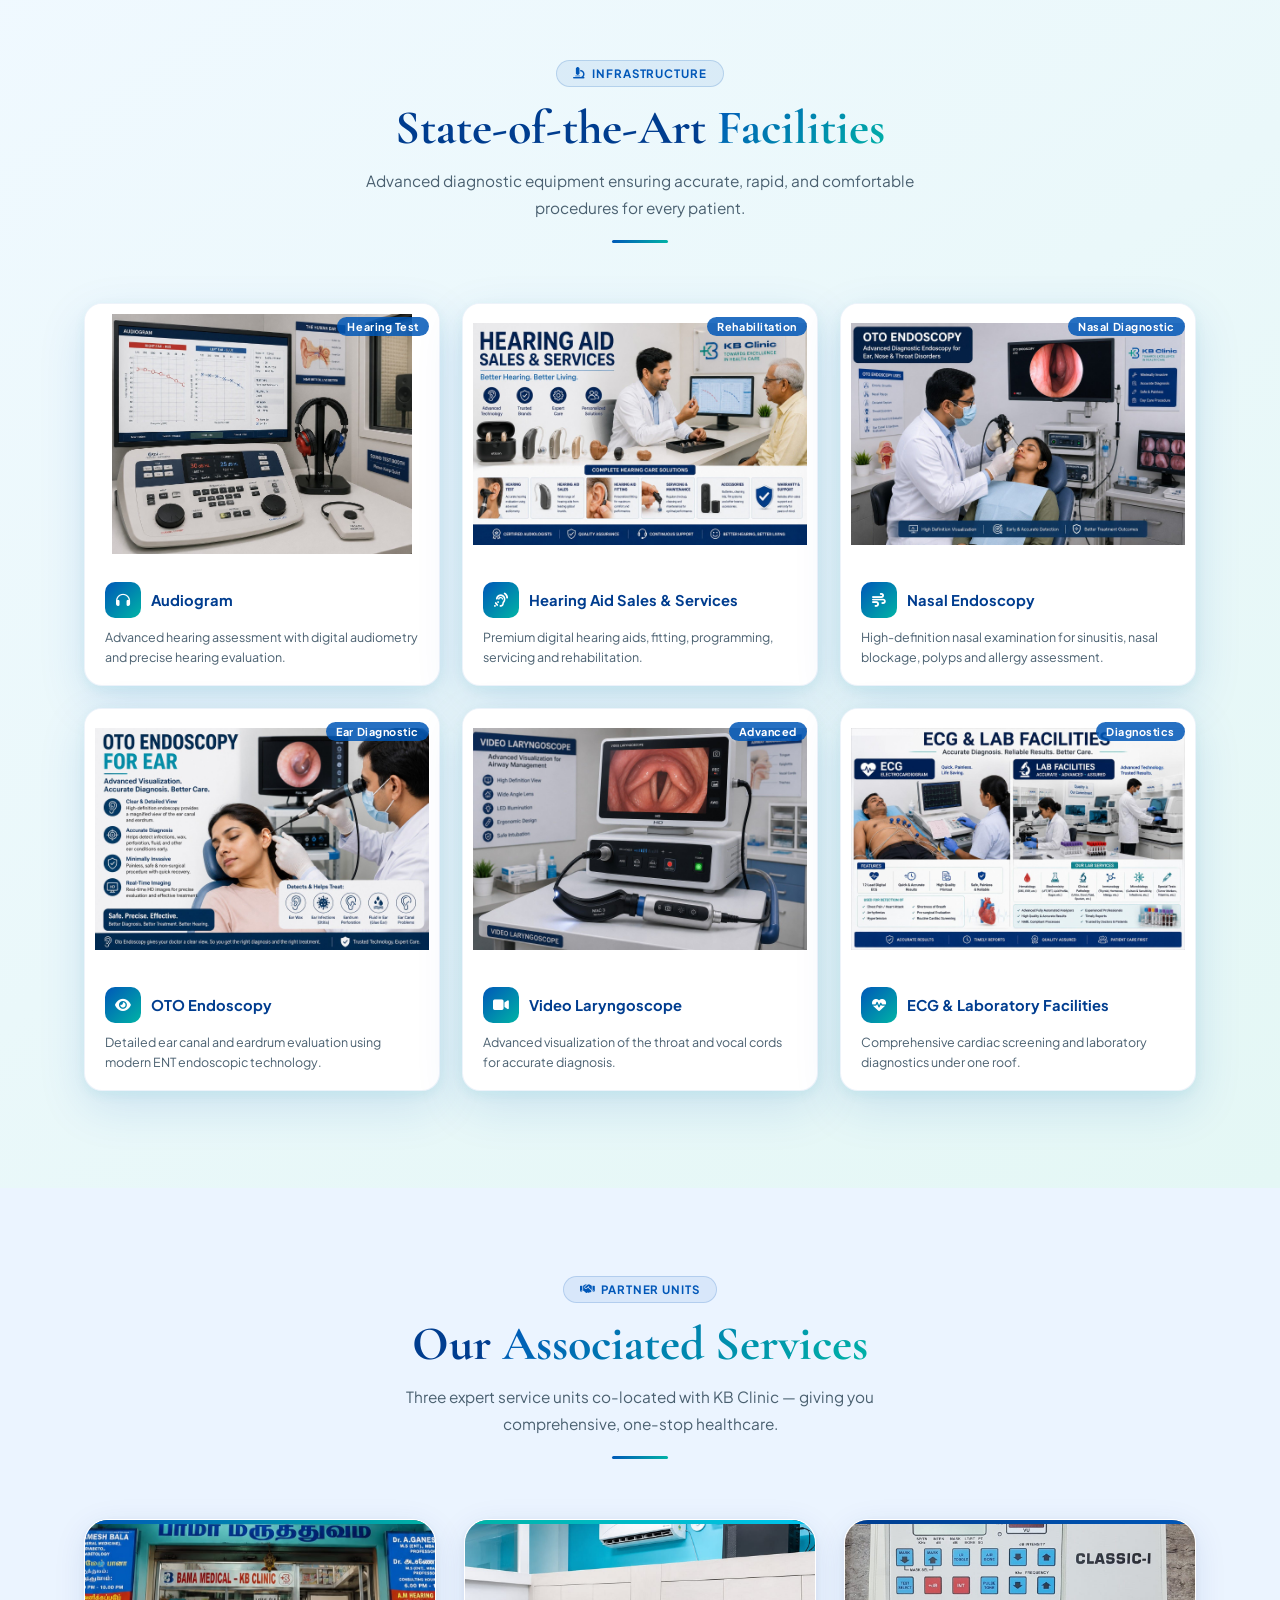
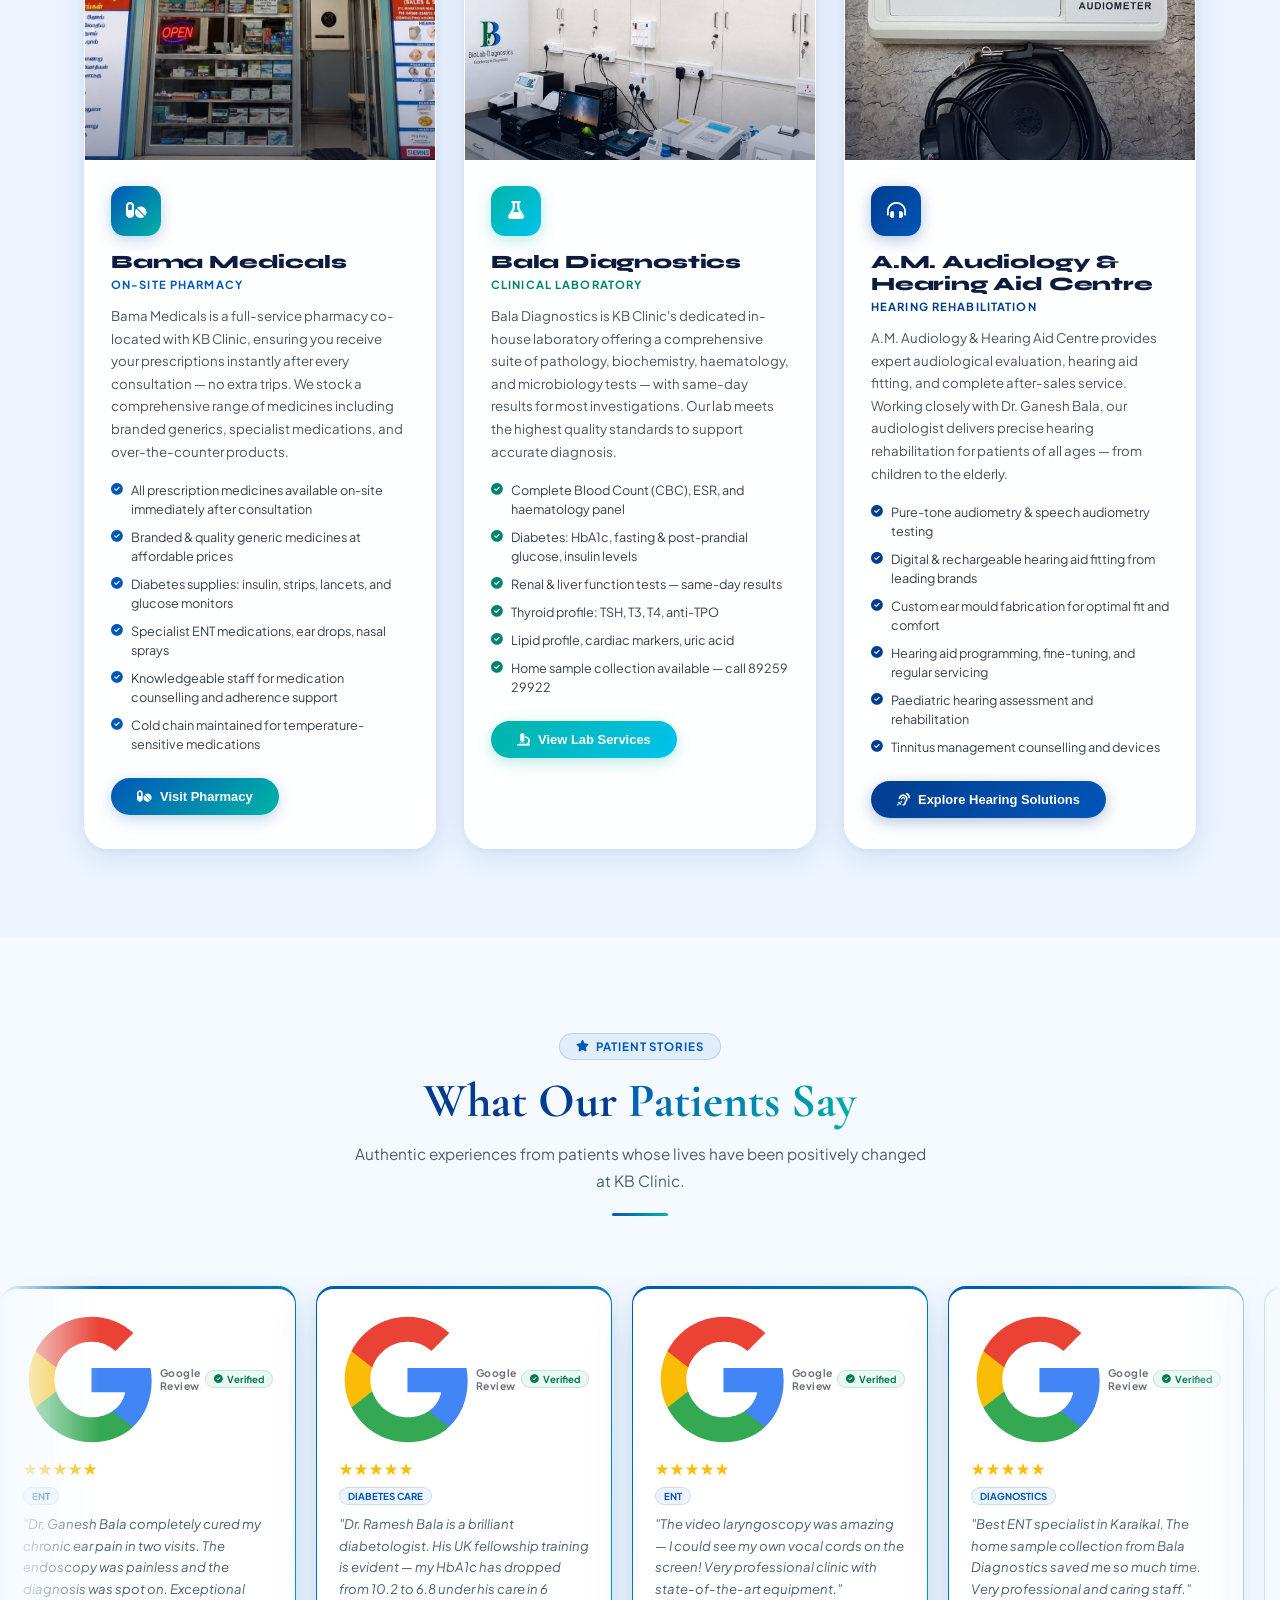
==== commit ecad2725: "Update print statement from 'Hello' to 'Goodbye'" ====
--- a/index.html
+++ b/index.html
@@ -70,9 +70,9 @@
 <link rel="preload" href="assets/images/banners/hero-clinic-main.webp" as="image" fetchpriority="high">
 <link rel="preload" href="assets/images/doctors/doctor-ganesh-bala.webp" as="image">
 <link rel="preload" href="assets/images/doctors/doctor-ramesh-bala.webp" as="image">
-<link rel="preload" href="assets/css/kb-clinic.min.css?v=20260617" as="style">
+<link rel="preload" href="assets/css/kb-clinic.min.css?v=20260631" as="style">
 <!-- Critical stylesheets (blocking — loader masks render while these parse) -->
-<link rel="stylesheet" href="assets/css/kb-clinic.min.css?v=20260617">
+<link rel="stylesheet" href="assets/css/kb-clinic.min.css?v=20260631">
 <link href="https://fonts.googleapis.com/css2?family=Cormorant+Garamond:wght@400;600;700;900&family=Plus+Jakarta+Sans:wght@300;400;500;600;700&family=Syne:wght@700;800&display=swap" rel="stylesheet">
 <link rel="stylesheet" href="https://cdnjs.cloudflare.com/ajax/libs/font-awesome/6.5.0/css/all.min.css">
 
@@ -365,7 +365,7 @@
     </div>
   </a>
   <div class="nav-links" role="list">
-    <a href="#speciality" aria-label="ENT Specialist, MD Consultant and Internal Medicine Specialities">Specialities</a>
+    <a href="#services" aria-label="ENT, General Physician and Internal Medicine Services">Services</a>
     <a href="#doctors" aria-label="Meet our ENT Specialist and Diabetologist in Karaikal">Doctors</a>
     <a href="#services" aria-label="ENT, Diabetes, Hearing Aid and General Medicine Services">Services</a>
     <a href="#contact" aria-label="Contact KB Clinic Karaikal – Book an Appointment">Contact</a>
@@ -397,7 +397,7 @@
     <button class="mob-mode-btn" id="mmpInt" onclick="switchMode('internal');closeMob()"><i class="fas fa-heartbeat"></i>MD</button>
   </div>
   <a href="#home" onclick="closeMob()">Home</a>
-  <a href="#speciality" onclick="closeMob()">Specialities</a>
+  <a href="#services" onclick="closeMob()">Services</a>
   <a href="#doctors" onclick="closeMob()">Our Doctors</a>
   <a href="#services" onclick="closeMob()">Services</a>
   <a href="#why-choose" onclick="closeMob()">Why KB Clinic</a>
@@ -497,630 +497,6 @@
   </div>
 </div>
 
-<!-- ======= SPECIALITY SWITCHER ======= -->
-<section id="speciality" aria-label="Speciality Switcher — KB Clinic Karaikal">
-  <!-- floating medical elements -->
-  <i class="fas fa-stethoscope med-float" style="top:8%;left:3%;animation-delay:0s;"></i>
-  <i class="fas fa-heartbeat med-float" style="top:12%;right:4%;animation-delay:2s;"></i>
-  <i class="fas fa-ear-deaf med-float" style="bottom:10%;left:6%;animation-delay:4s;"></i>
-
-  <div class="sp-wrap">
-    <div class="s-hdr rv">
-      <span class="s-tag"><i class="fas fa-th-large"></i>Our Specialities</span>
-      <h2 class="s-title">Expert Care for <span>Every Need</span></h2>
-      <p class="s-sub">KB Clinic, Karaikal offers world-class ENT, General Medicine, and Internal Medicine care. Select a speciality to explore doctor profiles, conditions treated, services, and personalised health tips.</p>
-      <div class="s-line"></div>
-    </div>
-
-    <!-- ——— PANELS ——— -->
-    <!-- DYNAMIC HEALTH TIP STRIP -->
-    <div id="modeHealthTip" class="mode-tip-strip rv">
-      <div class="mode-tip-icon"><i id="modeTipIcon" class="fas fa-lightbulb"></i></div>
-      <div class="mode-tip-content">
-        <div class="mode-tip-label" id="modeTipLabel">KB Clinic Health Tip</div>
-        <div class="mode-tip-text" id="modeTipText">Visit our specialists annually — early detection saves lives and significantly reduces treatment costs.</div>
-      </div>
-      <div class="mode-tip-nav">
-        <button class="mode-tip-btn" onclick="cycleTip(-1)" aria-label="Previous tip"><i class="fas fa-chevron-left"></i></button>
-        <button class="mode-tip-btn" onclick="cycleTip(1)"  aria-label="Next tip"><i class="fas fa-chevron-right"></i></button>
-      </div>
-    </div>
-
-    <div class="sp-panels" id="spPanels">
-
-      <!-- PANEL 0: ENT -->
-      <div class="sp-panel active" id="sp-panel-0">
-        <div class="sp-panel-grid">
-          <!-- Doctor Card -->
-          <div class="sp-doc-card rv-l">
-            <div class="sp-doc-img">
-              <img src="assets/images/doctors/doctor-ganesh-bala.webp" alt="Prof. Dr. A. Ganesh Bala – Best ENT Specialist in Karaikal, M.S. ENT Surgeon" width="320" height="380" loading="lazy" style="object-fit:contain;object-position:center top;background:#f0f6ff;">
-              <div class="sp-doc-img-ov"></div>
-              <span class="sp-doc-badge"><i class="fas fa-award" style="margin-right:4px"></i>ENT Specialist</span>
-            </div>
-            <div class="sp-doc-body">
-              <div class="sp-doc-name">Prof. Dr. A. Ganesh Bala</div>
-              <div class="sp-doc-qual">M.S (ENT)., MBA (HCHM).</div>
-              <div class="sp-doc-info-strip">
-                <div class="sp-doc-info-cell"><span class="sp-doc-info-val">20+</span><span class="sp-doc-info-lbl">Years Exp.</span></div>
-                <div class="sp-doc-info-cell"><span class="sp-doc-info-val">84617</span><span class="sp-doc-info-lbl">Reg. No.</span></div>
-                <div class="sp-doc-info-cell"><span class="sp-doc-info-val">Karaikal</span><span class="sp-doc-info-lbl">Location</span></div>
-              </div>
-              <div class="sp-doc-spec">Consultant – Ear, Nose, Throat, Head &amp; Neck Diseases · KB Clinic, Karaikal</div>
-              <div class="sp-doc-meta">
-                <div class="sp-doc-meta-row"><i class="fas fa-graduation-cap"></i>20+ Years of ENT Expertise</div>
-                <div class="sp-doc-meta-row"><i class="fas fa-microscope"></i>OTO Endoscopy &amp; Video Laryngoscopy</div>
-                <div class="sp-doc-meta-row"><i class="fas fa-id-card"></i>Reg. No. 84617 | ISO 9001:2015</div>
-                <div class="sp-doc-meta-row"><i class="fas fa-map-marker-alt"></i>372, Bharathiyar Road, Karaikal</div>
-              </div>
-              <button class="sp-doc-cta" onclick="openBk()"><i class="fas fa-calendar-check"></i>Book Appointment</button>
-            </div>
-          </div>
-
-          <!-- Right Content -->
-          <div class="sp-content">
-
-            <!-- Conditions Treated -->
-            <div class="sp-box rv">
-              <div class="sp-section-title"><i class="fas fa-notes-medical"></i>Conditions Treated — ENT Specialist in Karaikal</div>
-              <div class="sp-conditions sp-stagger">
-                <div class="sp-cond-item" onclick="openCond('ent',0)">
-                  <img class="cond-img" src="https://images.unsplash.com/photo-1584515933487-779824d29309?w=400&q=80" alt="Sinusitis">
-                  <div class="sp-cond-overlay"></div>
-                  <div class="sp-cond-inner">
-                    <div class="sp-cond-icon"><i class="fas fa-head-side-cough"></i></div>
-                    <div class="sp-cond-name">Sinusitis &amp; Nasal Congestion</div>
-                  </div>
-                  <span class="sp-cond-tap">LEARN MORE</span>
-                </div>
-                <div class="sp-cond-item" onclick="openCond('ent',1)">
-                  <img class="cond-img" src="https://images.unsplash.com/photo-1559757175-5700dde675bc?w=400&q=80" alt="Ear Infection">
-                  <div class="sp-cond-overlay"></div>
-                  <div class="sp-cond-inner">
-                    <div class="sp-cond-icon"><i class="fas fa-ear-deaf"></i></div>
-                    <div class="sp-cond-name">Ear Infections &amp; Pain</div>
-                  </div>
-                  <span class="sp-cond-tap">LEARN MORE</span>
-                </div>
-                <div class="sp-cond-item" onclick="openCond('ent',2)">
-                  <img class="cond-img" src="https://images.unsplash.com/photo-1624969862644-791f3dc98927?w=400&q=80" alt="Hearing Loss">
-                  <div class="sp-cond-overlay"></div>
-                  <div class="sp-cond-inner">
-                    <div class="sp-cond-icon"><i class="fas fa-volume-mute"></i></div>
-                    <div class="sp-cond-name">Hearing Loss Problems</div>
-                  </div>
-                  <span class="sp-cond-tap">LEARN MORE</span>
-                </div>
-                <div class="sp-cond-item" onclick="openCond('ent',3)">
-                  <img class="cond-img" src="https://images.unsplash.com/photo-1551076805-e1869033e561?w=400&q=80" alt="Tonsillitis">
-                  <div class="sp-cond-overlay"></div>
-                  <div class="sp-cond-inner">
-                    <div class="sp-cond-icon"><i class="fas fa-lungs"></i></div>
-                    <div class="sp-cond-name">Tonsillitis &amp; Adenoids</div>
-                  </div>
-                  <span class="sp-cond-tap">LEARN MORE</span>
-                </div>
-                <div class="sp-cond-item" onclick="openCond('ent',4)">
-                  <img class="cond-img" src="https://images.unsplash.com/photo-1559757148-5c350d0d3c56?w=400&q=80" alt="Vertigo">
-                  <div class="sp-cond-overlay"></div>
-                  <div class="sp-cond-inner">
-                    <div class="sp-cond-icon"><i class="fas fa-dizzy"></i></div>
-                    <div class="sp-cond-name">Vertigo &amp; Balance Disorders</div>
-                  </div>
-                  <span class="sp-cond-tap">LEARN MORE</span>
-                </div>
-                <div class="sp-cond-item" onclick="openCond('ent',5)">
-                  <img class="cond-img" src="https://images.unsplash.com/photo-1585421514738-01798e348b17?w=400&q=80" alt="Allergy Rhinitis">
-                  <div class="sp-cond-overlay"></div>
-                  <div class="sp-cond-inner">
-                    <div class="sp-cond-icon"><i class="fas fa-allergies"></i></div>
-                    <div class="sp-cond-name">Allergy &amp; Allergic Rhinitis</div>
-                  </div>
-                  <span class="sp-cond-tap">LEARN MORE</span>
-                </div>
-                <div class="sp-cond-item" onclick="openCond('ent',6)">
-                  <img class="cond-img" src="https://images.unsplash.com/photo-1576091160550-2173dba999ef?w=400&q=80" alt="Head Neck Tumour">
-                  <div class="sp-cond-overlay"></div>
-                  <div class="sp-cond-inner">
-                    <div class="sp-cond-icon"><i class="fas fa-head-side-mask"></i></div>
-                    <div class="sp-cond-name">Head &amp; Neck Tumours</div>
-                  </div>
-                  <span class="sp-cond-tap">LEARN MORE</span>
-                </div>
-                <div class="sp-cond-item" onclick="openCond('ent',7)">
-                  <img class="cond-img" src="https://images.unsplash.com/photo-1506126613408-eca07ce68773?w=400&q=80" alt="Tinnitus">
-                  <div class="sp-cond-overlay"></div>
-                  <div class="sp-cond-inner">
-                    <div class="sp-cond-icon"><i class="fas fa-wave-square"></i></div>
-                    <div class="sp-cond-name">Tinnitus (Ear Ringing)</div>
-                  </div>
-                  <span class="sp-cond-tap">LEARN MORE</span>
-                </div>
-                <div class="sp-cond-item" onclick="openCond('ent',8)">
-                  <img class="cond-img" src="https://images.unsplash.com/photo-1576091160399-112ba8d25d1d?w=400&q=80" alt="Nasal Polyps">
-                  <div class="sp-cond-overlay"></div>
-                  <div class="sp-cond-inner">
-                    <div class="sp-cond-icon"><i class="fas fa-fish"></i></div>
-                    <div class="sp-cond-name">Nasal Polyps &amp; Deviated Septum</div>
-                  </div>
-                  <span class="sp-cond-tap">LEARN MORE</span>
-                </div>
-              </div>
-            </div>
-
-            <!-- Services -->
-            <div class="sp-box rv">
-              <div class="sp-section-title"><i class="fas fa-tools"></i>Services Offered</div>
-              <div class="sp-services sp-stagger">
-                <div class="sp-svc-card">
-                  <div class="sp-svc-icon"><i class="fas fa-search"></i></div>
-                  <div class="sp-svc-txt"><h4>OTO Endoscopy</h4><p>High-definition ear canal and middle ear visualisation for precise diagnosis.</p></div>
-                </div>
-                <div class="sp-svc-card">
-                  <div class="sp-svc-icon"><i class="fas fa-video"></i></div>
-                  <div class="sp-svc-txt"><h4>Video Laryngoscopy</h4><p>Live vocal cord and throat examination displayed on screen for patient education.</p></div>
-                </div>
-                <div class="sp-svc-card">
-                  <div class="sp-svc-icon"><i class="fas fa-wave-square"></i></div>
-                  <div class="sp-svc-txt"><h4>Audiometry Testing</h4><p>Pure-tone hearing assessment with detailed audiogram report on-site.</p></div>
-                </div>
-                <div class="sp-svc-card">
-                  <div class="sp-svc-icon"><i class="fas fa-redo"></i></div>
-                  <div class="sp-svc-txt"><h4>Vertigo Rehabilitation</h4><p>Epley &amp; Semont maneuvers — 80%+ patients see relief in a single session.</p></div>
-                </div>
-              </div>
-            </div>
-
-            <!-- Health Tips -->
-            <div class="sp-box rv">
-              <div class="sp-section-title"><i class="fas fa-lightbulb"></i>ENT Health Tips from Dr. Ganesh Bala</div>
-              <div class="sp-tips sp-stagger">
-                <div class="sp-tip"><div class="sp-tip-num">1</div><p><strong>Avoid cotton buds</strong> inside the ear — they push wax deeper and damage the ear canal. Let your ears self-clean.</p></div>
-                <div class="sp-tip"><div class="sp-tip-num">2</div><p><strong>Steam inhalation</strong> twice daily during cold season relieves sinus congestion and prevents sinusitis flare-ups.</p></div>
-                <div class="sp-tip"><div class="sp-tip-num">3</div><p><strong>Protect your hearing</strong> — limit earphone use to 60 minutes at 60% volume. Noise-induced hearing loss is permanent.</p></div>
-                <div class="sp-tip"><div class="sp-tip-num">4</div><p><strong>Stay hydrated</strong> — drinking 2–3 litres of water daily keeps nasal and throat mucosa healthy and reduces infections.</p></div>
-                <div class="sp-tip"><div class="sp-tip-num">5</div><p><strong>Treat allergies early</strong> — untreated allergic rhinitis progresses to sinusitis and polyps. Consult before it worsens.</p></div>
-                <div class="sp-tip"><div class="sp-tip-num">6</div><p><strong>For vertigo episodes</strong>, sit or lie down immediately, avoid head jerks, and seek specialist evaluation — early treatment prevents recurrence.</p></div>
-              </div>
-            </div>
-
-            <!-- When to Consult -->
-            <div class="sp-box rv">
-              <div class="sp-section-title"><i class="fas fa-clock"></i>When Should You Consult an ENT Specialist?</div>
-              <div class="sp-timeline sp-stagger">
-                <div class="sp-tl-item"><div class="sp-tl-dot"><i class="fas fa-exclamation"></i></div><div class="sp-tl-txt"><h4>Ear pain or discharge lasting more than 3 days</h4><p>May indicate infection, perforated eardrum, or foreign body — needs expert evaluation.</p></div></div>
-                <div class="sp-tl-item"><div class="sp-tl-dot"><i class="fas fa-volume-mute"></i></div><div class="sp-tl-txt"><h4>Sudden or gradual hearing loss</h4><p>Sudden hearing loss is a medical emergency. Gradual loss may be treatable if caught early.</p></div></div>
-                <div class="sp-tl-item"><div class="sp-tl-dot"><i class="fas fa-dizzy"></i></div><div class="sp-tl-txt"><h4>Recurrent episodes of dizziness or vertigo</h4><p>BPPV, Meniere's disease, and vestibular neuritis are highly treatable with the right specialist.</p></div></div>
-                <div class="sp-tl-item"><div class="sp-tl-dot"><i class="fas fa-head-side-cough"></i></div><div class="sp-tl-txt"><h4>Chronic blocked nose or snoring</h4><p>May indicate deviated septum, polyps, or adenoid enlargement — impacting sleep quality.</p></div></div>
-                <div class="sp-tl-item"><div class="sp-tl-dot"><i class="fas fa-search-plus"></i></div><div class="sp-tl-txt"><h4>Neck lump or swelling</h4><p>Any neck mass must be evaluated promptly to rule out lymph node or thyroid pathology.</p></div></div>
-              </div>
-            </div>
-
-            <!-- Dos & Don'ts: ENT -->
-            <div class="sp-box rv">
-              <div class="sp-section-title"><i class="fas fa-clipboard-check"></i>ENT Care — Dos &amp; Don'ts</div>
-              <div class="sp-dnd-wrap">
-                <div class="sp-dnd-col sp-dnd-do">
-                  <div class="sp-dnd-header"><i class="fas fa-check-circle"></i>Do's — Protect Your ENT Health</div>
-                  <div class="sp-dnd-item"><i class="fas fa-check"></i>Clean outer ears gently with a soft cloth — never insert anything into the canal</div>
-                  <div class="sp-dnd-item"><i class="fas fa-check"></i>Use steam inhalation during cold seasons to naturally clear nasal passages</div>
-                  <div class="sp-dnd-item"><i class="fas fa-check"></i>Follow the 60/60 rule: earphones at 60% volume, max 60 minutes at a stretch</div>
-                  <div class="sp-dnd-item"><i class="fas fa-check"></i>Get annual hearing test if over 50 or regularly exposed to loud environments</div>
-                  <div class="sp-dnd-item"><i class="fas fa-check"></i>Stay hydrated — 2–3 litres of water daily keeps nasal mucosa healthy</div>
-                  <div class="sp-dnd-item"><i class="fas fa-check"></i>Consult early for recurrent allergies before they develop into sinusitis or polyps</div>
-                </div>
-                <div class="sp-dnd-col sp-dnd-dont">
-                  <div class="sp-dnd-header"><i class="fas fa-times-circle"></i>Don'ts — Common Mistakes to Avoid</div>
-                  <div class="sp-dnd-item"><i class="fas fa-times"></i>Never insert cotton buds, pins, or sharp objects into the ear canal</div>
-                  <div class="sp-dnd-item"><i class="fas fa-times"></i>Don't self-medicate for ear pain or discharge lasting more than 2 days</div>
-                  <div class="sp-dnd-item"><i class="fas fa-times"></i>Avoid prolonged loud noise — crackers, machinery, concerts without ear protection</div>
-                  <div class="sp-dnd-item"><i class="fas fa-times"></i>Don't ignore recurring vertigo or balance episodes — seek specialist evaluation</div>
-                  <div class="sp-dnd-item"><i class="fas fa-times"></i>Avoid nasal decongestant sprays for more than 5 consecutive days (rebound effect)</div>
-                  <div class="sp-dnd-item"><i class="fas fa-times"></i>Don't delay neck lumps — any new neck swelling needs evaluation within 2 weeks</div>
-                </div>
-              </div>
-            </div>
-
-          </div>
-        </div>
-      <!-- HEARING AID CENTRE STRIP — compact summary (full details in #hearing-aid section below) -->
-      <div style="background:linear-gradient(135deg,#003D8F,#0057B8,#00B4A6);border-radius:20px;padding:20px 22px;margin:24px 0 0;color:white;" class="rv">
-        <div style="display:flex;align-items:center;gap:14px;margin-bottom:14px;">
-          <div style="width:48px;height:48px;background:rgba(255,255,255,.15);border-radius:14px;display:flex;align-items:center;justify-content:center;font-size:1.3rem;flex-shrink:0;"><i class="fas fa-assistive-listening-systems"></i></div>
-          <div>
-            <div style="font-family:'Syne',sans-serif;font-size:1rem;font-weight:800;letter-spacing:.02em;">A.M. Hearing Aid Centre</div>
-            <div style="font-size:.75rem;opacity:.72;margin-top:2px;">Digital hearing aids · CIC · ITC · BTE · Pocket — Siemens, Phonak & more</div>
-          </div>
-        </div>
-        <div style="font-size:.78rem;opacity:.82;line-height:1.6;margin-bottom:14px;">Expert audiogram-guided fitting with lifetime service. Co-located at KB Clinic under Dr. A. Ganesh Bala, M.S. (ENT).</div>
-        <a href="#hearing-aid" style="display:inline-flex;align-items:center;gap:7px;background:rgba(255,255,255,.18);border:1px solid rgba(255,255,255,.28);color:white;padding:8px 18px;border-radius:50px;font-size:.78rem;font-weight:700;text-decoration:none;" onclick="document.getElementById('hearing-aid').scrollIntoView({behavior:'smooth'});return false;"><i class="fas fa-arrow-down"></i>View Full Hearing Aid Details</a>
-      </div>
-      </div><!-- /panel-0 -->
-
-      <!-- PANEL 1: General Physician -->
-      <div class="sp-panel" id="sp-panel-1">
-        <div class="sp-panel-grid">
-          <div class="sp-doc-card rv-l">
-            <div class="sp-doc-img">
-              <img src="assets/images/doctors/doctor-ramesh-bala.webp" alt="Dr. A. Ramesh Bala – Best General Physician and Diabetologist in Karaikal, MD, F.Diab UK" width="320" height="380" loading="lazy" style="object-fit:contain;object-position:center top;background:#f0f6ff;">
-              <div class="sp-doc-img-ov"></div>
-              <span class="sp-doc-badge"><i class="fas fa-award" style="margin-right:4px"></i>MD Consultant</span>
-            </div>
-            <div class="sp-doc-body">
-              <div class="sp-doc-name">Dr. A. Ramesh Bala</div>
-              <div class="sp-doc-qual">M.D (Gen. Medicine)., F.Diab (UK)., FNE., PGDG.</div>
-              <div class="sp-doc-info-strip">
-                <div class="sp-doc-info-cell"><span class="sp-doc-info-val">12+</span><span class="sp-doc-info-lbl">Years Exp.</span></div>
-                <div class="sp-doc-info-cell"><span class="sp-doc-info-val">100034</span><span class="sp-doc-info-lbl">Reg. No.</span></div>
-                <div class="sp-doc-info-cell"><span class="sp-doc-info-val">Karaikal</span><span class="sp-doc-info-lbl">Location</span></div>
-              </div>
-              <div class="sp-doc-spec">MD Consultant &amp; Diabetologist · Asst. Professor, VMMC &amp; H, Karaikal</div>
-              <div class="sp-doc-meta">
-                <div class="sp-doc-meta-row"><i class="fas fa-graduation-cap"></i>Fellowship in Diabetes — United Kingdom</div>
-                <div class="sp-doc-meta-row"><i class="fas fa-heartbeat"></i>ECG, Diabetes &amp; Chronic Disease Management</div>
-                <div class="sp-doc-meta-row"><i class="fas fa-id-card"></i>Reg. No. 100034 | ISO 9001:2015</div>
-                <div class="sp-doc-meta-row"><i class="fas fa-map-marker-alt"></i>372, Bharathiyar Road, Karaikal</div>
-              </div>
-              <button class="sp-doc-cta" onclick="openBk()"><i class="fas fa-calendar-check"></i>Book Appointment</button>
-            </div>
-          </div>
-
-          <div class="sp-content">
-            <div class="sp-box rv">
-              <div class="sp-section-title"><i class="fas fa-notes-medical"></i>Conditions Treated — MD Consultant in Karaikal</div>
-              <div class="sp-conditions sp-stagger">
-                <div class="sp-cond-item" onclick="openCond('gp',0)">
-                  <img class="cond-img" src="https://images.unsplash.com/photo-1559757175-5700dde675bc?w=400&q=80" alt="Fever">
-                  <div class="sp-cond-overlay" style="background:linear-gradient(160deg,rgba(0,60,30,.5),rgba(0,120,60,.7))"></div>
-                  <div class="sp-cond-inner">
-                    <div class="sp-cond-icon"><i class="fas fa-thermometer"></i></div>
-                    <div class="sp-cond-name">Fever &amp; Viral Infections</div>
-                  </div>
-                  <span class="sp-cond-tap">LEARN MORE</span>
-                </div>
-                <div class="sp-cond-item" onclick="openCond('gp',1)">
-                  <img class="cond-img" src="https://images.unsplash.com/photo-1579684453423-f84349ef60b0?w=400&q=80" alt="Diabetes">
-                  <div class="sp-cond-overlay" style="background:linear-gradient(160deg,rgba(0,60,30,.5),rgba(0,120,60,.7))"></div>
-                  <div class="sp-cond-inner">
-                    <div class="sp-cond-icon"><i class="fas fa-syringe"></i></div>
-                    <div class="sp-cond-name">Diabetes Mellitus</div>
-                  </div>
-                  <span class="sp-cond-tap">LEARN MORE</span>
-                </div>
-                <div class="sp-cond-item" onclick="openCond('gp',2)">
-                  <img class="cond-img" src="https://images.unsplash.com/photo-1628595351029-c2bf17511435?w=400&q=80" alt="Hypertension">
-                  <div class="sp-cond-overlay" style="background:linear-gradient(160deg,rgba(0,60,30,.5),rgba(0,120,60,.7))"></div>
-                  <div class="sp-cond-inner">
-                    <div class="sp-cond-icon"><i class="fas fa-tachometer-alt"></i></div>
-                    <div class="sp-cond-name">Blood Pressure (Hypertension)</div>
-                  </div>
-                  <span class="sp-cond-tap">LEARN MORE</span>
-                </div>
-                <div class="sp-cond-item" onclick="openCond('gp',3)">
-                  <img class="cond-img" src="https://images.unsplash.com/photo-1584515933487-779824d29309?w=400&q=80" alt="Flu Cold">
-                  <div class="sp-cond-overlay" style="background:linear-gradient(160deg,rgba(0,60,30,.5),rgba(0,120,60,.7))"></div>
-                  <div class="sp-cond-inner">
-                    <div class="sp-cond-icon"><i class="fas fa-virus"></i></div>
-                    <div class="sp-cond-name">Flu, Cold &amp; Chest Infections</div>
-                  </div>
-                  <span class="sp-cond-tap">LEARN MORE</span>
-                </div>
-                <div class="sp-cond-item" onclick="openCond('gp',4)">
-                  <img class="cond-img" src="https://images.unsplash.com/photo-1576091160399-112ba8d25d1d?w=400&q=80" alt="Heart">
-                  <div class="sp-cond-overlay" style="background:linear-gradient(160deg,rgba(0,60,30,.5),rgba(0,120,60,.7))"></div>
-                  <div class="sp-cond-inner">
-                    <div class="sp-cond-icon"><i class="fas fa-heartbeat"></i></div>
-                    <div class="sp-cond-name">Heart Risk Assessment</div>
-                  </div>
-                  <span class="sp-cond-tap">LEARN MORE</span>
-                </div>
-                <div class="sp-cond-item" onclick="openCond('gp',5)">
-                  <img class="cond-img" src="https://images.unsplash.com/photo-1631815589968-fdb09a223b1e?w=400&q=80" alt="Checkup">
-                  <div class="sp-cond-overlay" style="background:linear-gradient(160deg,rgba(0,60,30,.5),rgba(0,120,60,.7))"></div>
-                  <div class="sp-cond-inner">
-                    <div class="sp-cond-icon"><i class="fas fa-clipboard-check"></i></div>
-                    <div class="sp-cond-name">General Health Checkups</div>
-                  </div>
-                  <span class="sp-cond-tap">LEARN MORE</span>
-                </div>
-                <div class="sp-cond-item" onclick="openCond('gp',6)">
-                  <img class="cond-img" src="https://images.unsplash.com/photo-1559757148-5c350d0d3c56?w=400&q=80" alt="Headache Migraine">
-                  <div class="sp-cond-overlay" style="background:linear-gradient(160deg,rgba(0,60,30,.5),rgba(0,120,60,.7))"></div>
-                  <div class="sp-cond-inner">
-                    <div class="sp-cond-icon"><i class="fas fa-head-side-cough"></i></div>
-                    <div class="sp-cond-name">Headache &amp; Migraine</div>
-                  </div>
-                  <span class="sp-cond-tap">LEARN MORE</span>
-                </div>
-                <div class="sp-cond-item" onclick="openCond('gp',7)">
-                  <img class="cond-img" src="https://images.unsplash.com/photo-1582719508461-905c673771fd?w=400&q=80" alt="Asthma">
-                  <div class="sp-cond-overlay" style="background:linear-gradient(160deg,rgba(0,60,30,.5),rgba(0,120,60,.7))"></div>
-                  <div class="sp-cond-inner">
-                    <div class="sp-cond-icon"><i class="fas fa-lungs"></i></div>
-                    <div class="sp-cond-name">Asthma &amp; Allergy</div>
-                  </div>
-                  <span class="sp-cond-tap">LEARN MORE</span>
-                </div>
-                <div class="sp-cond-item" onclick="openCond('gp',8)">
-                  <img class="cond-img" src="https://images.unsplash.com/photo-1559757175-5700dde675bc?w=700&q=85" alt="Gastritis">
-                  <div class="sp-cond-overlay" style="background:linear-gradient(160deg,rgba(0,60,30,.5),rgba(0,120,60,.7))"></div>
-                  <div class="sp-cond-inner">
-                    <div class="sp-cond-icon"><i class="fas fa-stomach"></i></div>
-                    <div class="sp-cond-name">Gastritis &amp; Peptic Ulcer</div>
-                  </div>
-                  <span class="sp-cond-tap">LEARN MORE</span>
-                </div>
-              </div>
-            </div>
-
-            <div class="sp-box rv">
-              <div class="sp-section-title"><i class="fas fa-tools"></i>Services Offered</div>
-              <div class="sp-services sp-stagger">
-                <div class="sp-svc-card">
-                  <div class="sp-svc-icon"><i class="fas fa-heartbeat"></i></div>
-                  <div class="sp-svc-txt"><h4>12-Lead ECG</h4><p>On-site ECG interpreted immediately by Dr. Ramesh Bala — same-day cardiac assessment.</p></div>
-                </div>
-                <div class="sp-svc-card">
-                  <div class="sp-svc-icon"><i class="fas fa-syringe"></i></div>
-                  <div class="sp-svc-txt"><h4>Diabetes Management</h4><p>HbA1c-targeted treatment, insulin titration and F.Diab (UK) certified diabetic foot screening.</p></div>
-                </div>
-                <div class="sp-svc-card">
-                  <div class="sp-svc-icon"><i class="fas fa-tachometer-alt"></i></div>
-                  <div class="sp-svc-txt"><h4>BP &amp; Cholesterol Control</h4><p>Evidence-based hypertension management following latest JNC and AHA guidelines.</p></div>
-                </div>
-                <div class="sp-svc-card">
-                  <div class="sp-svc-icon"><i class="fas fa-flask"></i></div>
-                  <div class="sp-svc-txt"><h4>Same-Day Lab Results</h4><p>Bala Diagnostics on-site — CBC, RFT, LFT, lipid panel, and more with rapid turnaround.</p></div>
-                </div>
-              </div>
-            </div>
-
-            <div class="sp-box rv">
-              <div class="sp-section-title"><i class="fas fa-lightbulb"></i>MD Health Tips from Dr. Ramesh Bala</div>
-              <div class="sp-tips sp-stagger">
-                <div class="sp-tip"><div class="sp-tip-num">1</div><p><strong>Check your blood pressure regularly</strong> — hypertension has no symptoms until it causes a stroke or heart attack. Know your numbers.</p></div>
-                <div class="sp-tip"><div class="sp-tip-num">2</div><p><strong>Never skip diabetes medicines</strong> — even when you feel well. Uncontrolled sugars silently damage kidneys, eyes, and nerves over years.</p></div>
-                <div class="sp-tip"><div class="sp-tip-num">3</div><p><strong>Annual health checkup after 30</strong> — CBC, fasting sugar, lipid profile, and kidney function can catch silent diseases years before symptoms appear.</p></div>
-                <div class="sp-tip"><div class="sp-tip-num">4</div><p><strong>Fever beyond 3 days needs investigation</strong> — self-medicating fever can mask serious infections like dengue, typhoid, or UTI.</p></div>
-                <div class="sp-tip"><div class="sp-tip-num">5</div><p><strong>Walk 30 minutes daily</strong> — regular moderate exercise reduces the risk of diabetes, hypertension, and heart disease by up to 35%.</p></div>
-                <div class="sp-tip"><div class="sp-tip-num">6</div><p><strong>Limit salt and sugar</strong> — aim for less than 5g of salt daily. Excess sodium is the leading cause of treatment-resistant hypertension.</p></div>
-              </div>
-            </div>
-
-            <div class="sp-box rv">
-              <div class="sp-section-title"><i class="fas fa-clock"></i>When Should You See an MD Consultant?</div>
-              <div class="sp-timeline sp-stagger">
-                <div class="sp-tl-item"><div class="sp-tl-dot"><i class="fas fa-thermometer-half"></i></div><div class="sp-tl-txt"><h4>Fever persisting beyond 3 days</h4><p>Requires blood investigations to rule out dengue, malaria, typhoid, and bacterial infections.</p></div></div>
-                <div class="sp-tl-item"><div class="sp-tl-dot"><i class="fas fa-tachometer-alt"></i></div><div class="sp-tl-txt"><h4>Newly diagnosed or uncontrolled BP / Sugar</h4><p>Early intensive management prevents organ damage and reduces hospitalisation risk by 60%.</p></div></div>
-                <div class="sp-tl-item"><div class="sp-tl-dot"><i class="fas fa-heartbeat"></i></div><div class="sp-tl-txt"><h4>Chest discomfort or palpitations</h4><p>An on-site 12-lead ECG can quickly identify if cardiac evaluation is urgently required.</p></div></div>
-                <div class="sp-tl-item"><div class="sp-tl-dot"><i class="fas fa-weight"></i></div><div class="sp-tl-txt"><h4>Unexplained weight change</h4><p>Sudden weight gain or loss is often the first sign of thyroid disorders, diabetes, or other systemic disease.</p></div></div>
-                <div class="sp-tl-item"><div class="sp-tl-dot"><i class="fas fa-calendar-check"></i></div><div class="sp-tl-txt"><h4>Annual preventive health checkup</h4><p>Adults over 30 benefit enormously from routine screening — catching disease early saves lives and cost.</p></div></div>
-              </div>
-            </div>
-
-            <!-- Dos & Don'ts: General Physician -->
-            <div class="sp-box rv">
-              <div class="sp-section-title"><i class="fas fa-clipboard-check"></i>MD Health — Dos &amp; Don'ts</div>
-              <div class="sp-dnd-wrap">
-                <div class="sp-dnd-col sp-dnd-do">
-                  <div class="sp-dnd-header"><i class="fas fa-check-circle"></i>Do's — Build Healthy Habits</div>
-                  <div class="sp-dnd-item"><i class="fas fa-check"></i>Drink 8–10 glasses of water daily — hydration regulates blood pressure and prevents UTIs</div>
-                  <div class="sp-dnd-item"><i class="fas fa-check"></i>Sleep 7–8 hours nightly — quality sleep reduces risk of diabetes and hypertension</div>
-                  <div class="sp-dnd-item"><i class="fas fa-check"></i>Walk 30 minutes daily — consistent moderate exercise reduces metabolic disease risk by 35%</div>
-                  <div class="sp-dnd-item"><i class="fas fa-check"></i>Get annual blood checkup after 30 — sugar, lipids, kidney, and thyroid at minimum</div>
-                  <div class="sp-dnd-item"><i class="fas fa-check"></i>Know your blood pressure — measure it monthly; keep below 120/80 mmHg</div>
-                  <div class="sp-dnd-item"><i class="fas fa-check"></i>Eat more vegetables, whole grains, and fruits — reduce processed food and refined sugar</div>
-                </div>
-                <div class="sp-dnd-col sp-dnd-dont">
-                  <div class="sp-dnd-header"><i class="fas fa-times-circle"></i>Don'ts — Common Health Mistakes</div>
-                  <div class="sp-dnd-item"><i class="fas fa-times"></i>Never self-diagnose or self-medicate for fever beyond 3 days — it may mask serious infection</div>
-                  <div class="sp-dnd-item"><i class="fas fa-times"></i>Don't skip diabetes or BP medicines even when you feel well — silent damage continues</div>
-                  <div class="sp-dnd-item"><i class="fas fa-times"></i>Avoid excessive salt — more than 5g daily significantly raises blood pressure</div>
-                  <div class="sp-dnd-item"><i class="fas fa-times"></i>Don't ignore persistent fatigue, weight changes, or unexplained symptoms beyond 2 weeks</div>
-                  <div class="sp-dnd-item"><i class="fas fa-times"></i>Avoid smoking and tobacco — doubles the risk of heart attack and several cancers</div>
-                  <div class="sp-dnd-item"><i class="fas fa-times"></i>Don't delay routine checkups — annual screening detects disease before it becomes serious</div>
-                </div>
-              </div>
-            </div>
-
-          </div>
-        </div>
-      </div><!-- /panel-1 -->
-
-      <!-- PANEL 2: Internal Medicine / MD -->
-      <div class="sp-panel" id="sp-panel-2">
-        <div class="sp-panel-grid">
-          <div class="sp-doc-card rv-l">
-            <div class="sp-doc-img">
-              <img src="assets/images/doctors/doctor-ramesh-bala-internal.webp" alt="Dr. A. Ramesh Bala – Internal Medicine Doctor in Karaikal, MD General Medicine" width="320" height="380" loading="lazy" style="object-fit:contain;object-position:center top;background:#f0f6ff;">
-              <div class="sp-doc-img-ov"></div>
-              <span class="sp-doc-badge"><i class="fas fa-award" style="margin-right:4px"></i>Internal Medicine (MD)</span>
-            </div>
-            <div class="sp-doc-body">
-              <div class="sp-doc-name">Dr. A. Ramesh Bala</div>
-              <div class="sp-doc-qual">M.D (Gen. Medicine)., F.Diab (UK)., FNE., PGDG.</div>
-              <div class="sp-doc-info-strip">
-                <div class="sp-doc-info-cell"><span class="sp-doc-info-val">12+</span><span class="sp-doc-info-lbl">Years Exp.</span></div>
-                <div class="sp-doc-info-cell"><span class="sp-doc-info-val">100034</span><span class="sp-doc-info-lbl">Reg. No.</span></div>
-                <div class="sp-doc-info-cell"><span class="sp-doc-info-val">Karaikal</span><span class="sp-doc-info-lbl">Location</span></div>
-              </div>
-              <div class="sp-doc-spec">Consultant Internal Medicine — Chronic Disease &amp; Lifestyle Disorder Management · KB Clinic, Karaikal</div>
-              <div class="sp-doc-meta">
-                <div class="sp-doc-meta-row"><i class="fas fa-graduation-cap"></i>MD in General Medicine — Internal Medicine</div>
-                <div class="sp-doc-meta-row"><i class="fas fa-chart-line"></i>Thyroid, Cardiac Risk &amp; Metabolic Syndrome</div>
-                <div class="sp-doc-meta-row"><i class="fas fa-id-card"></i>Reg. No. 100034 | ISO 9001:2015</div>
-                <div class="sp-doc-meta-row"><i class="fas fa-map-marker-alt"></i>372, Bharathiyar Road, Karaikal</div>
-              </div>
-              <button class="sp-doc-cta" onclick="openBk()"><i class="fas fa-calendar-check"></i>Book Appointment</button>
-            </div>
-          </div>
-
-          <div class="sp-content">
-            <div class="sp-box rv">
-              <div class="sp-section-title"><i class="fas fa-notes-medical"></i>Conditions Treated — Internal Medicine Doctor in Karaikal</div>
-              <div class="sp-conditions sp-stagger">
-                <div class="sp-cond-item" onclick="openCond('im',0)">
-                  <img class="cond-img" src="https://images.unsplash.com/photo-1582719508461-905c673771fd?w=400&q=80" alt="Kidney Disease">
-                  <div class="sp-cond-overlay" style="background:linear-gradient(160deg,rgba(60,0,90,.5),rgba(120,0,180,.65))"></div>
-                  <div class="sp-cond-inner">
-                    <div class="sp-cond-icon"><i class="fas fa-procedures"></i></div>
-                    <div class="sp-cond-name">Chronic Kidney Disease</div>
-                  </div>
-                  <span class="sp-cond-tap">LEARN MORE</span>
-                </div>
-                <div class="sp-cond-item" onclick="openCond('im',1)">
-                  <img class="cond-img" src="https://images.unsplash.com/photo-1631815589968-fdb09a223b1e?w=400&q=80" alt="Thyroid">
-                  <div class="sp-cond-overlay" style="background:linear-gradient(160deg,rgba(60,0,90,.5),rgba(120,0,180,.65))"></div>
-                  <div class="sp-cond-inner">
-                    <div class="sp-cond-icon"><i class="fas fa-thermometer"></i></div>
-                    <div class="sp-cond-name">Thyroid Disorders</div>
-                  </div>
-                  <span class="sp-cond-tap">LEARN MORE</span>
-                </div>
-                <div class="sp-cond-item" onclick="openCond('im',2)">
-                  <img class="cond-img" src="https://images.unsplash.com/photo-1628595351029-c2bf17511435?w=400&q=80" alt="Cardiac">
-                  <div class="sp-cond-overlay" style="background:linear-gradient(160deg,rgba(60,0,90,.5),rgba(120,0,180,.65))"></div>
-                  <div class="sp-cond-inner">
-                    <div class="sp-cond-icon"><i class="fas fa-heartbeat"></i></div>
-                    <div class="sp-cond-name">Cardiac Risk Management</div>
-                  </div>
-                  <span class="sp-cond-tap">LEARN MORE</span>
-                </div>
-                <div class="sp-cond-item" onclick="openCond('im',3)">
-                  <img class="cond-img" src="https://images.unsplash.com/photo-1579684453423-f84349ef60b0?w=400&q=80" alt="Metabolic Syndrome">
-                  <div class="sp-cond-overlay" style="background:linear-gradient(160deg,rgba(60,0,90,.5),rgba(120,0,180,.65))"></div>
-                  <div class="sp-cond-inner">
-                    <div class="sp-cond-icon"><i class="fas fa-weight"></i></div>
-                    <div class="sp-cond-name">Metabolic Syndrome &amp; Obesity</div>
-                  </div>
-                  <span class="sp-cond-tap">LEARN MORE</span>
-                </div>
-                <div class="sp-cond-item" onclick="openCond('im',4)">
-                  <img class="cond-img" src="https://images.unsplash.com/photo-1571019613454-1cb2f99b2d8b?w=400&q=80" alt="Lifestyle">
-                  <div class="sp-cond-overlay" style="background:linear-gradient(160deg,rgba(60,0,90,.5),rgba(120,0,180,.65))"></div>
-                  <div class="sp-cond-inner">
-                    <div class="sp-cond-icon"><i class="fas fa-running"></i></div>
-                    <div class="sp-cond-name">Lifestyle Disorders</div>
-                  </div>
-                  <span class="sp-cond-tap">LEARN MORE</span>
-                </div>
-                <div class="sp-cond-item" onclick="openCond('im',5)">
-                  <img class="cond-img" src="https://images.unsplash.com/photo-1576091160550-2173dba999ef?w=400&q=80" alt="Preventive Care">
-                  <div class="sp-cond-overlay" style="background:linear-gradient(160deg,rgba(60,0,90,.5),rgba(120,0,180,.65))"></div>
-                  <div class="sp-cond-inner">
-                    <div class="sp-cond-icon"><i class="fas fa-shield-virus"></i></div>
-                    <div class="sp-cond-name">Preventive Care &amp; Screening</div>
-                  </div>
-                  <span class="sp-cond-tap">LEARN MORE</span>
-                </div>
-                <div class="sp-cond-item" onclick="openCond('im',6)">
-                  <img class="cond-img" src="https://images.unsplash.com/photo-1559757175-5700dde675bc?w=400&q=80" alt="Fatty Liver">
-                  <div class="sp-cond-overlay" style="background:linear-gradient(160deg,rgba(60,0,90,.5),rgba(120,0,180,.65))"></div>
-                  <div class="sp-cond-inner">
-                    <div class="sp-cond-icon"><i class="fas fa-flask"></i></div>
-                    <div class="sp-cond-name">Fatty Liver &amp; NAFLD</div>
-                  </div>
-                  <span class="sp-cond-tap">LEARN MORE</span>
-                </div>
-                <div class="sp-cond-item" onclick="openCond('im',7)">
-                  <img class="cond-img" src="https://images.unsplash.com/photo-1585421514738-01798e348b17?w=400&q=80" alt="Anaemia">
-                  <div class="sp-cond-overlay" style="background:linear-gradient(160deg,rgba(60,0,90,.5),rgba(120,0,180,.65))"></div>
-                  <div class="sp-cond-inner">
-                    <div class="sp-cond-icon"><i class="fas fa-tint"></i></div>
-                    <div class="sp-cond-name">Anaemia &amp; Blood Disorders</div>
-                  </div>
-                  <span class="sp-cond-tap">LEARN MORE</span>
-                </div>
-                <div class="sp-cond-item" onclick="openCond('im',8)">
-                  <img class="cond-img" src="https://images.unsplash.com/photo-1582750433449-648ed127bb54?w=400&q=80" alt="Osteoporosis">
-                  <div class="sp-cond-overlay" style="background:linear-gradient(160deg,rgba(60,0,90,.5),rgba(120,0,180,.65))"></div>
-                  <div class="sp-cond-inner">
-                    <div class="sp-cond-icon"><i class="fas fa-bone"></i></div>
-                    <div class="sp-cond-name">Osteoporosis &amp; Vitamin D</div>
-                  </div>
-                  <span class="sp-cond-tap">LEARN MORE</span>
-                </div>
-              </div>
-            </div>
-
-            <div class="sp-box rv">
-              <div class="sp-section-title"><i class="fas fa-tools"></i>Services Offered</div>
-              <div class="sp-services sp-stagger">
-                <div class="sp-svc-card">
-                  <div class="sp-svc-icon"><i class="fas fa-chart-line"></i></div>
-                  <div class="sp-svc-txt"><h4>Chronic Disease Monitoring</h4><p>Structured long-term management protocols for diabetes, CKD, hypertension, and thyroid.</p></div>
-                </div>
-                <div class="sp-svc-card">
-                  <div class="sp-svc-icon"><i class="fas fa-shield-alt"></i></div>
-                  <div class="sp-svc-txt"><h4>Preventive Health Plans</h4><p>Personalised screening packages — lipid, thyroid, renal, and cardiac profiling with diet counselling.</p></div>
-                </div>
-                <div class="sp-svc-card">
-                  <div class="sp-svc-icon"><i class="fas fa-pills"></i></div>
-                  <div class="sp-svc-txt"><h4>Medication Review &amp; Optimisation</h4><p>Poly-pharmacy review to reduce side effects and improve treatment adherence in complex patients.</p></div>
-                </div>
-                <div class="sp-svc-card">
-                  <div class="sp-svc-icon"><i class="fas fa-dna"></i></div>
-                  <div class="sp-svc-txt"><h4>Thyroid &amp; Hormonal Management</h4><p>TSH, T3, T4, anti-TPO assessment with precise hormone replacement titration and follow-up.</p></div>
-                </div>
-              </div>
-            </div>
-
-            <div class="sp-box rv">
-              <div class="sp-section-title"><i class="fas fa-lightbulb"></i>Internal Medicine Tips from Dr. Ramesh Bala</div>
-              <div class="sp-tips sp-stagger">
-                <div class="sp-tip"><div class="sp-tip-num">1</div><p><strong>Get your TSH tested annually</strong> — thyroid disorders affect 1 in 5 adults and are missed for years due to vague symptoms like fatigue and weight gain.</p></div>
-                <div class="sp-tip"><div class="sp-tip-num">2</div><p><strong>Kidney disease is silent</strong> — creatinine and eGFR testing once a year catches chronic kidney disease before irreversible damage occurs.</p></div>
-                <div class="sp-tip"><div class="sp-tip-num">3</div><p><strong>Know your lipid numbers</strong> — LDL below 100 mg/dL for healthy adults; below 70 for those with diabetes or heart disease history.</p></div>
-                <div class="sp-tip"><div class="sp-tip-num">4</div><p><strong>Sleep 7–8 hours</strong> — chronic sleep deprivation raises cortisol, increases blood pressure, and doubles the risk of type 2 diabetes.</p></div>
-                <div class="sp-tip"><div class="sp-tip-num">5</div><p><strong>Fatty liver is reversible</strong> — with dietary changes and weight reduction of just 7–10%, NAFLD can significantly improve within months.</p></div>
-                <div class="sp-tip"><div class="sp-tip-num">6</div><p><strong>Preventive care saves money</strong> — one annual health checkup costs far less than one week of hospitalisation. Invest in screening, not treatment.</p></div>
-              </div>
-            </div>
-
-            <div class="sp-box rv">
-              <div class="sp-section-title"><i class="fas fa-clock"></i>When Should You See an Internal Medicine Specialist?</div>
-              <div class="sp-timeline sp-stagger">
-                <div class="sp-tl-item"><div class="sp-tl-dot"><i class="fas fa-chart-area"></i></div><div class="sp-tl-txt"><h4>Multiple chronic conditions simultaneously</h4><p>Diabetes + hypertension + high cholesterol require coordinated management to prevent organ damage.</p></div></div>
-                <div class="sp-tl-item"><div class="sp-tl-dot"><i class="fas fa-weight-hanging"></i></div><div class="sp-tl-txt"><h4>Unexplained fatigue, weight gain, or cold intolerance</h4><p>Classic features of hypothyroidism — easily treated once correctly diagnosed with a TSH blood test.</p></div></div>
-                <div class="sp-tl-item"><div class="sp-tl-dot"><i class="fas fa-tint"></i></div><div class="sp-tl-txt"><h4>Abnormal blood test results</h4><p>Elevated creatinine, abnormal liver enzymes, high uric acid — need expert interpretation and a management plan.</p></div></div>
-                <div class="sp-tl-item"><div class="sp-tl-dot"><i class="fas fa-history"></i></div><div class="sp-tl-txt"><h4>Family history of cardiac or metabolic disease</h4><p>Genetic risk combined with lifestyle factors — early screening and preventive intervention is essential.</p></div></div>
-                <div class="sp-tl-item"><div class="sp-tl-dot"><i class="fas fa-calendar-alt"></i></div><div class="sp-tl-txt"><h4>Annual comprehensive screening from age 35+</h4><p>Full metabolic panel, thyroid, renal, lipid, and cardiac risk assessment — the foundation of preventive healthcare.</p></div></div>
-              </div>
-            </div>
-
-            <!-- Dos & Don'ts: Internal Medicine -->
-            <div class="sp-box rv">
-              <div class="sp-section-title"><i class="fas fa-clipboard-check"></i>Internal Medicine — Dos &amp; Don'ts</div>
-              <div class="sp-dnd-wrap">
-                <div class="sp-dnd-col sp-dnd-do">
-                  <div class="sp-dnd-header"><i class="fas fa-check-circle"></i>Do's — Long-Term Disease Management</div>
-                  <div class="sp-dnd-item"><i class="fas fa-check"></i>Take all medications consistently — for diabetes, BP, thyroid, never skip doses</div>
-                  <div class="sp-dnd-item"><i class="fas fa-check"></i>Monitor blood pressure at home — keep a log to share with your doctor at every visit</div>
-                  <div class="sp-dnd-item"><i class="fas fa-check"></i>Get HbA1c tested every 3 months if diabetic — it shows your 3-month average sugar control</div>
-                  <div class="sp-dnd-item"><i class="fas fa-check"></i>Test TSH annually — thyroid disorders are among the most under-diagnosed conditions</div>
-                  <div class="sp-dnd-item"><i class="fas fa-check"></i>Check kidney function (creatinine/eGFR) yearly if you have diabetes or hypertension</div>
-                  <div class="sp-dnd-item"><i class="fas fa-check"></i>Invest in annual preventive screening — it costs a fraction of hospitalisation</div>
-                </div>
-                <div class="sp-dnd-col sp-dnd-dont">
-                  <div class="sp-dnd-header"><i class="fas fa-times-circle"></i>Don'ts — Avoid These Mistakes</div>
-                  <div class="sp-dnd-item"><i class="fas fa-times"></i>Don't stop medicines when you "feel normal" — chronic disease management is lifelong</div>
-                  <div class="sp-dnd-item"><i class="fas fa-times"></i>Avoid self-adjusting insulin or BP medication without your doctor's guidance</div>
-                  <div class="sp-dnd-item"><i class="fas fa-times"></i>Don't ignore fatigue, unusual thirst, or swollen legs — they signal systemic disease</div>
-                  <div class="sp-dnd-item"><i class="fas fa-times"></i>Avoid crash diets — they destabilise blood sugar and harm kidney function</div>
-                  <div class="sp-dnd-item"><i class="fas fa-times"></i>Don't rely solely on symptoms to judge disease control — lab results are the gold standard</div>
-                  <div class="sp-dnd-item"><i class="fas fa-times"></i>Avoid delaying annual cardiac and metabolic screening if you have a family history</div>
-                </div>
-              </div>
-            </div>
-
-          </div>
-        </div>
-      </div><!-- /panel-2 -->
-
-    </div><!-- /sp-panels -->
-  </div>
-</section>
-
 <!-- ======= DOCTORS ======= -->
 <section id="doctors" aria-label="Our Doctors – ENT Specialist and MD Consultant in Karaikal">
   <div class="wrap">
@@ -2169,7 +1545,7 @@
             <li><i class="fas fa-check-circle"></i>Knowledgeable staff for medication counselling and adherence support</li>
             <li><i class="fas fa-check-circle"></i>Cold chain maintained for temperature-sensitive medications</li>
           </ul>
-          <a href="#contact" class="prem-btn"><i class="fas fa-pills"></i>Visit Pharmacy</a>
+          <button class="prem-btn" onclick="openBk()"><i class="fas fa-pills"></i>Visit Pharmacy</button>
         </div>
       </div>
 
@@ -2198,7 +1574,7 @@
             <li><i class="fas fa-check-circle"></i>Lipid profile, cardiac markers, uric acid</li>
             <li><i class="fas fa-check-circle"></i>Home sample collection available — call 89259 29922</li>
           </ul>
-          <a href="#contact" class="prem-btn"><i class="fas fa-microscope"></i>View Lab Services</a>
+          <button class="prem-btn" onclick="openBk()"><i class="fas fa-microscope"></i>View Lab Services</button>
         </div>
       </div>
 
@@ -2227,7 +1603,7 @@
             <li><i class="fas fa-check-circle"></i>Paediatric hearing assessment and rehabilitation</li>
             <li><i class="fas fa-check-circle"></i>Tinnitus management counselling and devices</li>
           </ul>
-          <a href="#hearing-aid" class="prem-btn"><i class="fas fa-assistive-listening-systems"></i>Explore Hearing Solutions</a>
+          <button class="prem-btn" onclick="openBk()"><i class="fas fa-assistive-listening-systems"></i>Explore Hearing Solutions</button>
         </div>
       </div>
 
@@ -2366,7 +1742,6 @@
             <div style="font-size:.77rem;color:rgba(255,255,255,.65);margin-bottom:9px;">M.S. (ENT), M.B.A. · Professor – ENT · Reg. No. 84617</div>
             <div style="display:flex;gap:7px;flex-wrap:wrap;">
               <span style="background:rgba(125,249,255,.14);border:1px solid rgba(125,249,255,.28);color:#7DF9FF;padding:3px 10px;border-radius:50px;font-size:.67rem;font-weight:700;">ENT Surgeon</span>
-              <span style="background:rgba(125,249,255,.14);border:1px solid rgba(125,249,255,.28);color:#7DF9FF;padding:3px 10px;border-radius:50px;font-size:.67rem;font-weight:700;">Audiologist</span>
               <span style="background:rgba(125,249,255,.14);border:1px solid rgba(125,249,255,.28);color:#7DF9FF;padding:3px 10px;border-radius:50px;font-size:.67rem;font-weight:700;">Hearing Aid Expert</span>
             </div>
           </div>
@@ -2418,46 +1793,56 @@
         <div style="color:rgba(255,255,255,.6);font-size:.81rem;">Each style fitted only after a proper audiogram — the right aid for your exact hearing loss pattern</div>
       </div>
       <div style="display:grid;grid-template-columns:repeat(4,1fr);gap:14px;margin-bottom:24px;" class="ha-types-grid">
-        <div style="background:rgba(255,255,255,.07);border:1px solid rgba(255,255,255,.12);border-radius:16px;padding:22px 14px;text-align:center;transition:all .3s;cursor:default;" onmouseover="this.style.background='rgba(255,255,255,.14)';this.style.transform='translateY(-4px)'" onmouseout="this.style.background='rgba(255,255,255,.07)';this.style.transform='none'">
-          <div style="width:50px;height:50px;background:linear-gradient(135deg,rgba(125,249,255,.18),rgba(0,229,204,.18));border:1px solid rgba(125,249,255,.3);border-radius:14px;display:flex;align-items:center;justify-content:center;margin:0 auto 13px;"><i class="fas fa-headphones" style="color:#7DF9FF;font-size:1.1rem;"></i></div>
-          <div style="font-weight:800;color:white;font-size:.87rem;margin-bottom:4px;">CIC</div>
-          <div style="font-size:.72rem;color:rgba(255,255,255,.6);margin-bottom:7px;">Completely In Canal</div>
-          <div style="font-size:.69rem;color:rgba(255,255,255,.45);line-height:1.55;">Most invisible · Deep canal fit · Natural sound quality</div>
-        </div>
-        <div style="background:rgba(255,255,255,.07);border:1px solid rgba(255,255,255,.12);border-radius:16px;padding:22px 14px;text-align:center;transition:all .3s;cursor:default;" onmouseover="this.style.background='rgba(255,255,255,.14)';this.style.transform='translateY(-4px)'" onmouseout="this.style.background='rgba(255,255,255,.07)';this.style.transform='none'">
-          <div style="width:50px;height:50px;background:linear-gradient(135deg,rgba(125,249,255,.18),rgba(0,229,204,.18));border:1px solid rgba(125,249,255,.3);border-radius:14px;display:flex;align-items:center;justify-content:center;margin:0 auto 13px;"><i class="fas fa-ear-listen" style="color:#7DF9FF;font-size:1.1rem;"></i></div>
-          <div style="font-weight:800;color:white;font-size:.87rem;margin-bottom:4px;">ITC</div>
-          <div style="font-size:.72rem;color:rgba(255,255,255,.6);margin-bottom:7px;">In The Canal</div>
-          <div style="font-size:.69rem;color:rgba(255,255,255,.45);line-height:1.55;">Custom moulded · Easy handling · Discreet appearance</div>
-        </div>
-        <div style="background:rgba(255,255,255,.07);border:1px solid rgba(255,255,255,.12);border-radius:16px;padding:22px 14px;text-align:center;transition:all .3s;cursor:default;" onmouseover="this.style.background='rgba(255,255,255,.14)';this.style.transform='translateY(-4px)'" onmouseout="this.style.background='rgba(255,255,255,.07)';this.style.transform='none'">
-          <div style="width:50px;height:50px;background:linear-gradient(135deg,rgba(125,249,255,.18),rgba(0,229,204,.18));border:1px solid rgba(125,249,255,.3);border-radius:14px;display:flex;align-items:center;justify-content:center;margin:0 auto 13px;"><i class="fas fa-assistive-listening-systems" style="color:#7DF9FF;font-size:1.1rem;"></i></div>
-          <div style="font-weight:800;color:white;font-size:.87rem;margin-bottom:4px;">BTE</div>
-          <div style="font-size:.72rem;color:rgba(255,255,255,.6);margin-bottom:7px;">Behind The Ear</div>
-          <div style="font-size:.69rem;color:rgba(255,255,255,.45);line-height:1.55;">Most powerful · Durable · Suits all loss levels</div>
-        </div>
-        <div style="background:rgba(255,255,255,.07);border:1px solid rgba(255,255,255,.12);border-radius:16px;padding:22px 14px;text-align:center;transition:all .3s;cursor:default;" onmouseover="this.style.background='rgba(255,255,255,.14)';this.style.transform='translateY(-4px)'" onmouseout="this.style.background='rgba(255,255,255,.07)';this.style.transform='none'">
-          <div style="width:50px;height:50px;background:linear-gradient(135deg,rgba(125,249,255,.18),rgba(0,229,204,.18));border:1px solid rgba(125,249,255,.3);border-radius:14px;display:flex;align-items:center;justify-content:center;margin:0 auto 13px;"><i class="fas fa-mobile-alt" style="color:#7DF9FF;font-size:1.1rem;"></i></div>
-          <div style="font-weight:800;color:white;font-size:.87rem;margin-bottom:4px;">Pocket</div>
-          <div style="font-size:.72rem;color:rgba(255,255,255,.6);margin-bottom:7px;">Pocket Model</div>
-          <div style="font-size:.69rem;color:rgba(255,255,255,.45);line-height:1.55;">Easy controls · Affordable · Ideal for elderly patients</div>
-        </div>
-      </div>
-
-      <!-- Accessories strip -->
-      <div style="background:rgba(255,255,255,.05);border:1px solid rgba(255,255,255,.1);border-radius:14px;padding:18px 24px;display:flex;align-items:center;gap:20px;flex-wrap:wrap;margin-bottom:28px;">
-        <div style="font-size:.68rem;font-weight:700;color:rgba(255,255,255,.55);text-transform:uppercase;letter-spacing:.08em;white-space:nowrap;"><i class="fas fa-tools" style="margin-right:5px;color:#7DF9FF;"></i>Accessories:</div>
-        <div style="display:flex;gap:8px;flex-wrap:wrap;">
-          <span style="background:rgba(125,249,255,.11);border:1px solid rgba(125,249,255,.22);color:#7DF9FF;padding:4px 12px;border-radius:50px;font-size:.7rem;font-weight:600;">Batteries</span>
-          <span style="background:rgba(125,249,255,.11);border:1px solid rgba(125,249,255,.22);color:#7DF9FF;padding:4px 12px;border-radius:50px;font-size:.7rem;font-weight:600;">Wax Guards</span>
-          <span style="background:rgba(125,249,255,.11);border:1px solid rgba(125,249,255,.22);color:#7DF9FF;padding:4px 12px;border-radius:50px;font-size:.7rem;font-weight:600;">Power Cords</span>
-          <span style="background:rgba(125,249,255,.11);border:1px solid rgba(125,249,255,.22);color:#7DF9FF;padding:4px 12px;border-radius:50px;font-size:.7rem;font-weight:600;">Hearing Aid Cases</span>
-          <span style="background:rgba(125,249,255,.11);border:1px solid rgba(125,249,255,.22);color:#7DF9FF;padding:4px 12px;border-radius:50px;font-size:.7rem;font-weight:600;">Cleaning Brushes</span>
-          <span style="background:rgba(125,249,255,.11);border:1px solid rgba(125,249,255,.22);color:#7DF9FF;padding:4px 12px;border-radius:50px;font-size:.7rem;font-weight:600;">Tubes &amp; Cones</span>
-        </div>
-      </div>
-
-      <!-- CTA -->
+        <!-- CIC -->
+        <div class="ha-type-card" onmouseover="this.style.background='rgba(255,255,255,.14)';this.style.transform='translateY(-4px)'" onmouseout="this.style.background='rgba(255,255,255,.07)';this.style.transform='none'">
+          <div class="ha-type-img-wrap"><img src="assets/images/hearing-aids/CIC.png" alt="CIC – Completely In Canal Hearing Aid" class="ha-type-img" loading="lazy"></div>
+          <div style="font-weight:800;color:white;font-size:.9rem;margin-bottom:4px;">CIC</div>
+          <div style="font-size:.73rem;color:#7DF9FF;margin-bottom:7px;font-weight:600;">Completely In Canal</div>
+          <div style="font-size:.69rem;color:rgba(255,255,255,.5);line-height:1.55;">Most invisible · Deep canal fit · Natural sound quality</div>
+        </div>
+        <!-- ITC -->
+        <div class="ha-type-card" onmouseover="this.style.background='rgba(255,255,255,.14)';this.style.transform='translateY(-4px)'" onmouseout="this.style.background='rgba(255,255,255,.07)';this.style.transform='none'">
+          <div class="ha-type-img-wrap"><img src="assets/images/hearing-aids/ITC.png" alt="ITC – In The Canal Hearing Aid" class="ha-type-img" loading="lazy"></div>
+          <div style="font-weight:800;color:white;font-size:.9rem;margin-bottom:4px;">ITC</div>
+          <div style="font-size:.73rem;color:#7DF9FF;margin-bottom:7px;font-weight:600;">In The Canal</div>
+          <div style="font-size:.69rem;color:rgba(255,255,255,.5);line-height:1.55;">Custom moulded · Easy handling · Discreet appearance</div>
+        </div>
+        <!-- BTE -->
+        <div class="ha-type-card" onmouseover="this.style.background='rgba(255,255,255,.14)';this.style.transform='translateY(-4px)'" onmouseout="this.style.background='rgba(255,255,255,.07)';this.style.transform='none'">
+          <div class="ha-type-img-wrap"><img src="assets/images/hearing-aids/BTE.png" alt="BTE – Behind The Ear Hearing Aid" class="ha-type-img" loading="lazy"></div>
+          <div style="font-weight:800;color:white;font-size:.9rem;margin-bottom:4px;">BTE</div>
+          <div style="font-size:.73rem;color:#7DF9FF;margin-bottom:7px;font-weight:600;">Behind The Ear</div>
+          <div style="font-size:.69rem;color:rgba(255,255,255,.5);line-height:1.55;">Most powerful · Durable · Suits all loss levels</div>
+        </div>
+        <!-- Pocket -->
+        <div class="ha-type-card" onmouseover="this.style.background='rgba(255,255,255,.14)';this.style.transform='translateY(-4px)'" onmouseout="this.style.background='rgba(255,255,255,.07)';this.style.transform='none'">
+          <div class="ha-type-img-wrap"><img src="assets/images/hearing-aids/Pocket.png" alt="Pocket Hearing Aid – Body Worn Model" class="ha-type-img" loading="lazy"></div>
+          <div style="font-weight:800;color:white;font-size:.9rem;margin-bottom:4px;">Pocket</div>
+          <div style="font-size:.73rem;color:#7DF9FF;margin-bottom:7px;font-weight:600;">Pocket Model</div>
+          <div style="font-size:.69rem;color:rgba(255,255,255,.5);line-height:1.55;">Easy controls · Affordable · Ideal for elderly patients</div>
+        </div>
+      </div>
+
+      <!-- Accessories section -->
+      <div style="margin-bottom:28px;">
+        <!-- Header -->
+        <div style="display:flex;align-items:center;gap:8px;margin-bottom:8px;flex-wrap:wrap;">
+          <i class="fas fa-tools" style="color:#7DF9FF;font-size:.8rem;"></i>
+          <span style="font-size:.72rem;font-weight:800;color:#7DF9FF;text-transform:uppercase;letter-spacing:.08em;">Accessories</span>
+          <span style="font-size:.65rem;color:rgba(255,255,255,.38);font-style:italic;">— Click any item to view image</span>
+        </div>
+        <p style="font-size:.71rem;color:rgba(255,255,255,.42);margin:0 0 13px;"><i class="fas fa-hand-pointer" style="margin-right:5px;color:rgba(125,249,255,.6);"></i>Tap or click an accessory to view product image and details.</p>
+        <!-- Pills row -->
+        <div style="display:flex;flex-wrap:wrap;gap:10px;align-items:center;">
+          <button class="acc-chip" role="button" tabindex="0" onclick="openAccModal(0)" style="background:rgba(125,249,255,.10);border:1.5px solid rgba(125,249,255,.38);color:#7DF9FF;border-radius:50px;padding:8px 18px;font-size:.76rem;font-weight:700;cursor:pointer;display:inline-flex;align-items:center;gap:8px;transition:background .2s,transform .18s,box-shadow .2s,border-color .2s;white-space:nowrap;font-family:inherit;line-height:1;">🔋 Batteries</button>
+          <button class="acc-chip" role="button" tabindex="0" onclick="openAccModal(1)" style="background:rgba(125,249,255,.10);border:1.5px solid rgba(125,249,255,.38);color:#7DF9FF;border-radius:50px;padding:8px 18px;font-size:.76rem;font-weight:700;cursor:pointer;display:inline-flex;align-items:center;gap:8px;transition:background .2s,transform .18s,box-shadow .2s,border-color .2s;white-space:nowrap;font-family:inherit;line-height:1;">🛡️ Wax Guards</button>
+          <button class="acc-chip" role="button" tabindex="0" onclick="openAccModal(2)" style="background:rgba(125,249,255,.10);border:1.5px solid rgba(125,249,255,.38);color:#7DF9FF;border-radius:50px;padding:8px 18px;font-size:.76rem;font-weight:700;cursor:pointer;display:inline-flex;align-items:center;gap:8px;transition:background .2s,transform .18s,box-shadow .2s,border-color .2s;white-space:nowrap;font-family:inherit;line-height:1;">🔌 Power Cords</button>
+          <button class="acc-chip" role="button" tabindex="0" onclick="openAccModal(3)" style="background:rgba(125,249,255,.10);border:1.5px solid rgba(125,249,255,.38);color:#7DF9FF;border-radius:50px;padding:8px 18px;font-size:.76rem;font-weight:700;cursor:pointer;display:inline-flex;align-items:center;gap:8px;transition:background .2s,transform .18s,box-shadow .2s,border-color .2s;white-space:nowrap;font-family:inherit;line-height:1;">📦 Hearing Aid Cases</button>
+          <button class="acc-chip" role="button" tabindex="0" onclick="openAccModal(4)" style="background:rgba(125,249,255,.10);border:1.5px solid rgba(125,249,255,.38);color:#7DF9FF;border-radius:50px;padding:8px 18px;font-size:.76rem;font-weight:700;cursor:pointer;display:inline-flex;align-items:center;gap:8px;transition:background .2s,transform .18s,box-shadow .2s,border-color .2s;white-space:nowrap;font-family:inherit;line-height:1;">🧹 Cleaning Brushes</button>
+          <button class="acc-chip" role="button" tabindex="0" onclick="openAccModal(5)" style="background:rgba(125,249,255,.10);border:1.5px solid rgba(125,249,255,.38);color:#7DF9FF;border-radius:50px;padding:8px 18px;font-size:.76rem;font-weight:700;cursor:pointer;display:inline-flex;align-items:center;gap:8px;transition:background .2s,transform .18s,box-shadow .2s,border-color .2s;white-space:nowrap;font-family:inherit;line-height:1;">🎧 Tubes &amp; Cones</button>
+        </div>
+      </div>
+            <!-- CTA -->
       <div style="text-align:center;">
         <div style="color:rgba(255,255,255,.62);font-size:.83rem;margin-bottom:16px;">Every hearing aid is fitted after a proper audiogram — visit us for a <strong style="color:#7DF9FF;">free hearing consultation</strong>.</div>
         <a href="https://wa.me/918925929922?text=I'm%20interested%20in%20a%20Hearing%20Aid%20consultation%20at%20A.M.%20Centre" target="_blank" style="display:inline-flex;align-items:center;gap:9px;background:white;color:#0057B8;padding:14px 32px;border-radius:50px;font-weight:800;font-size:.9rem;text-decoration:none;box-shadow:0 8px 30px rgba(0,0,0,.35);transition:all .3s;" onmouseover="this.style.transform='translateY(-2px)';this.style.boxShadow='0 14px 42px rgba(0,0,0,.4)';" onmouseout="this.style.transform='none';this.style.boxShadow='0 8px 30px rgba(0,0,0,.35)';"><i class="fab fa-whatsapp" style="color:#25D366;font-size:1.1rem;"></i>Book Free Hearing Consultation on WhatsApp</a>
@@ -2465,6 +1850,61 @@
     </div>
   </div>
 </section>
+
+
+<!-- ── Accessory Modal ──────────────────────────────────── -->
+<div id="accModal"
+     style="display:none;position:fixed;top:0;left:0;right:0;bottom:0;
+            z-index:99999;background:rgba(1,22,39,.85);
+            align-items:center;justify-content:center;
+            padding:20px;opacity:0;transition:opacity .25s ease;"
+     onclick="if(event.target===this)closeAccModal()">
+  <div id="accModalBox"
+       style="background:#ffffff;border-radius:20px;max-width:480px;width:100%;
+              box-shadow:0 28px 90px rgba(0,0,0,.6);overflow:hidden;
+              position:relative;transform:scale(.9);transition:transform .28s ease;">
+    <!-- Close -->
+    <button onclick="closeAccModal()" aria-label="Close"
+            style="position:absolute;top:10px;right:12px;background:rgba(0,0,0,.12);
+                   border:none;border-radius:50%;width:34px;height:34px;
+                   font-size:1.4rem;line-height:34px;text-align:center;
+                   cursor:pointer;color:#333;z-index:10;padding:0;">
+      &times;
+    </button>
+    <!-- Image area -->
+    <div style="background:linear-gradient(135deg,#e8f4ff,#f4f9ff);
+                display:flex;align-items:center;justify-content:center;
+                min-height:240px;padding:28px;">
+      <img id="accModalImg" src="" alt=""
+           style="max-width:100%;max-height:240px;width:auto;height:auto;
+                  object-fit:contain;display:block;border-radius:10px;">
+    </div>
+    <!-- Body -->
+    <div style="padding:20px 28px 26px;">
+      <h3 id="accModalTitle"
+          style="margin:0 0 8px;font-size:1.1rem;font-weight:800;color:#0057B8;"></h3>
+      <p id="accModalDesc"
+         style="margin:0 0 20px;font-size:.84rem;color:#4a5568;line-height:1.65;"></p>
+      <!-- Nav -->
+      <div style="display:flex;align-items:center;justify-content:space-between;gap:10px;">
+        <button onclick="navAcc(-1)"
+                style="background:#0057B8;color:#fff;border:none;border-radius:50px;
+                       padding:8px 20px;font-size:.78rem;font-weight:700;cursor:pointer;">
+          &#8592; Prev
+        </button>
+        <span id="accCounter"
+              style="font-size:.78rem;font-weight:700;color:#0057B8;
+                     background:#e8f0ff;padding:4px 14px;border-radius:50px;">1 / 6</span>
+        <button onclick="navAcc(1)"
+                style="background:#0057B8;color:#fff;border:none;border-radius:50px;
+                       padding:8px 20px;font-size:.78rem;font-weight:700;cursor:pointer;">
+          Next &#8594;
+        </button>
+      </div>
+    </div>
+  </div>
+</div>
+<!-- ── /Accessory Modal ──────────────────────────────────── -->
 
 <footer id="contact" role="contentinfo" aria-label="KB Clinic Footer – Contact, Address and Quick Links">
   <div class="ft-grid">
@@ -2485,8 +1925,8 @@
       </address>
       <div class="ft-soc">
         <a href="https://wa.me/918925929922" target="_blank" class="sc-btn"><i class="fab fa-whatsapp"></i></a>
-        <a href="#" class="sc-btn"><i class="fab fa-facebook-f"></i></a>
-        <a href="#" class="sc-btn"><i class="fab fa-instagram"></i></a>
+        <a href="https://www.facebook.com/kbclinickaraikal" target="_blank" rel="noopener" aria-label="KB Clinic on Facebook" class="sc-btn"><i class="fab fa-facebook-f"></i></a>
+        <a href="https://www.instagram.com/kbclinickaraikal" target="_blank" rel="noopener" aria-label="KB Clinic on Instagram" class="sc-btn"><i class="fab fa-instagram"></i></a>
         <a href="tel:+918925929922" class="sc-btn"><i class="fas fa-phone"></i></a>
       </div>
     </div>
@@ -2505,11 +1945,11 @@
     <div class="ft-col">
       <h4>Contact</h4>
       <ul>
-        <li><a href="#">372, Bharathiyar Road, Kovilpathu, Karaikal – 609 602</a></li>
+        <li><a href="https://maps.google.com/?q=372+Bharathiyar+Road+Kovilpathu+Karaikal+609602" target="_blank" rel="noopener" aria-label="Open location in Google Maps">372, Bharathiyar Road, Kovilpathu, Karaikal – 609 602</a></li>
         <li><a href="tel:+918925929922">📱 89259 29922</a></li>
         <li><a href="tel:04368224815">📞 04368 – 224815</a></li>
-        <li><a href="#">🕘 Mon–Sat: 9AM–1PM, 5–8:30PM</a></li>
-        <li><a href="#">📅 Sunday: By Appointment</a></li>
+        <li><span style="color:rgba(255,255,255,.75);">🕘 Mon–Sat: 9AM–1PM, 5–8:30PM</span></li>
+        <li><span style="color:rgba(255,255,255,.75);">📅 Sunday: By Appointment</span></li>
       </ul>
     </div>
   </div>
@@ -2603,7 +2043,7 @@
     <button class="mmf-btn" onclick="switchMode('internal')" style="background:linear-gradient(135deg,#1a0080,#3730a3)"><i class="fas fa-heartbeat"></i>MD</button>
   </div>
 </div>
-<script src="assets/js/kb-clinic.min.js?v=20260617" defer></script>
+<script src="assets/js/kb-clinic.min.js?v=20260631" defer></script>
 <script>
 /* KB Clinic Page Loader Dismiss */
 (function(){
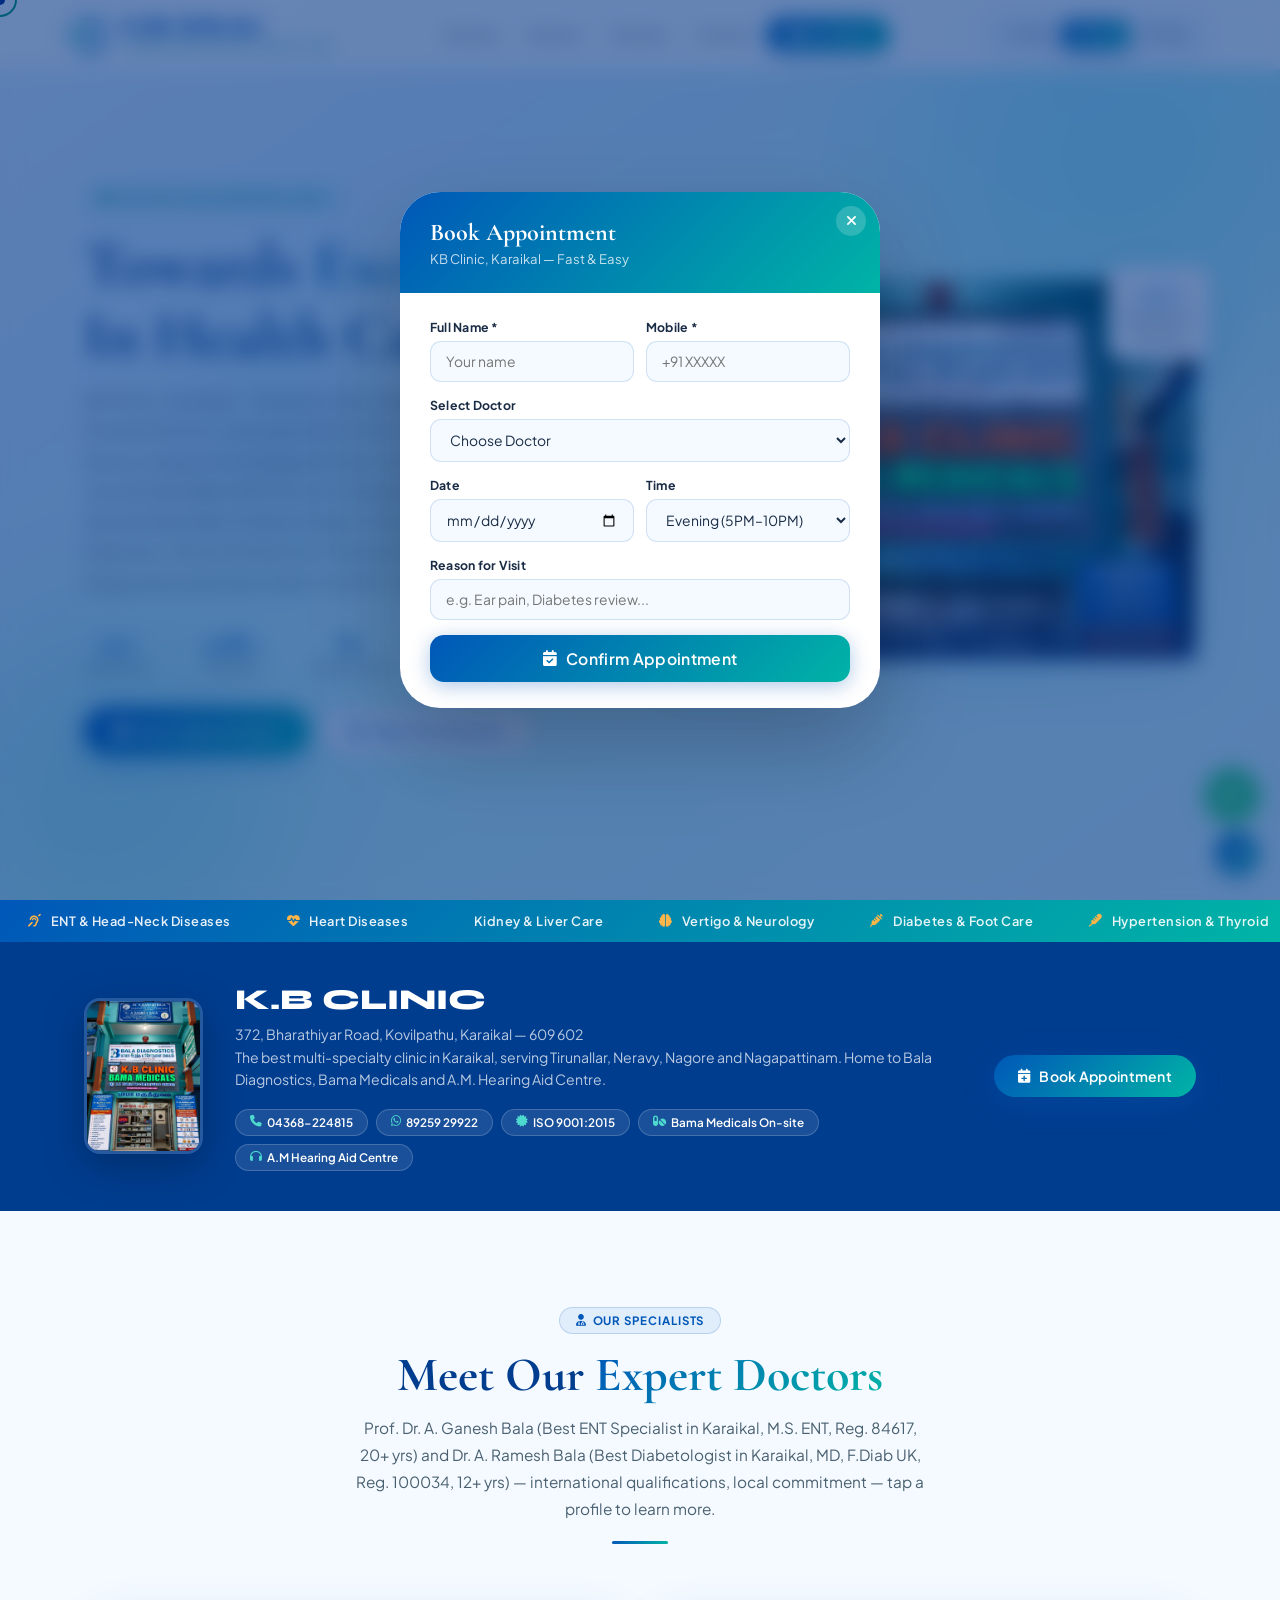
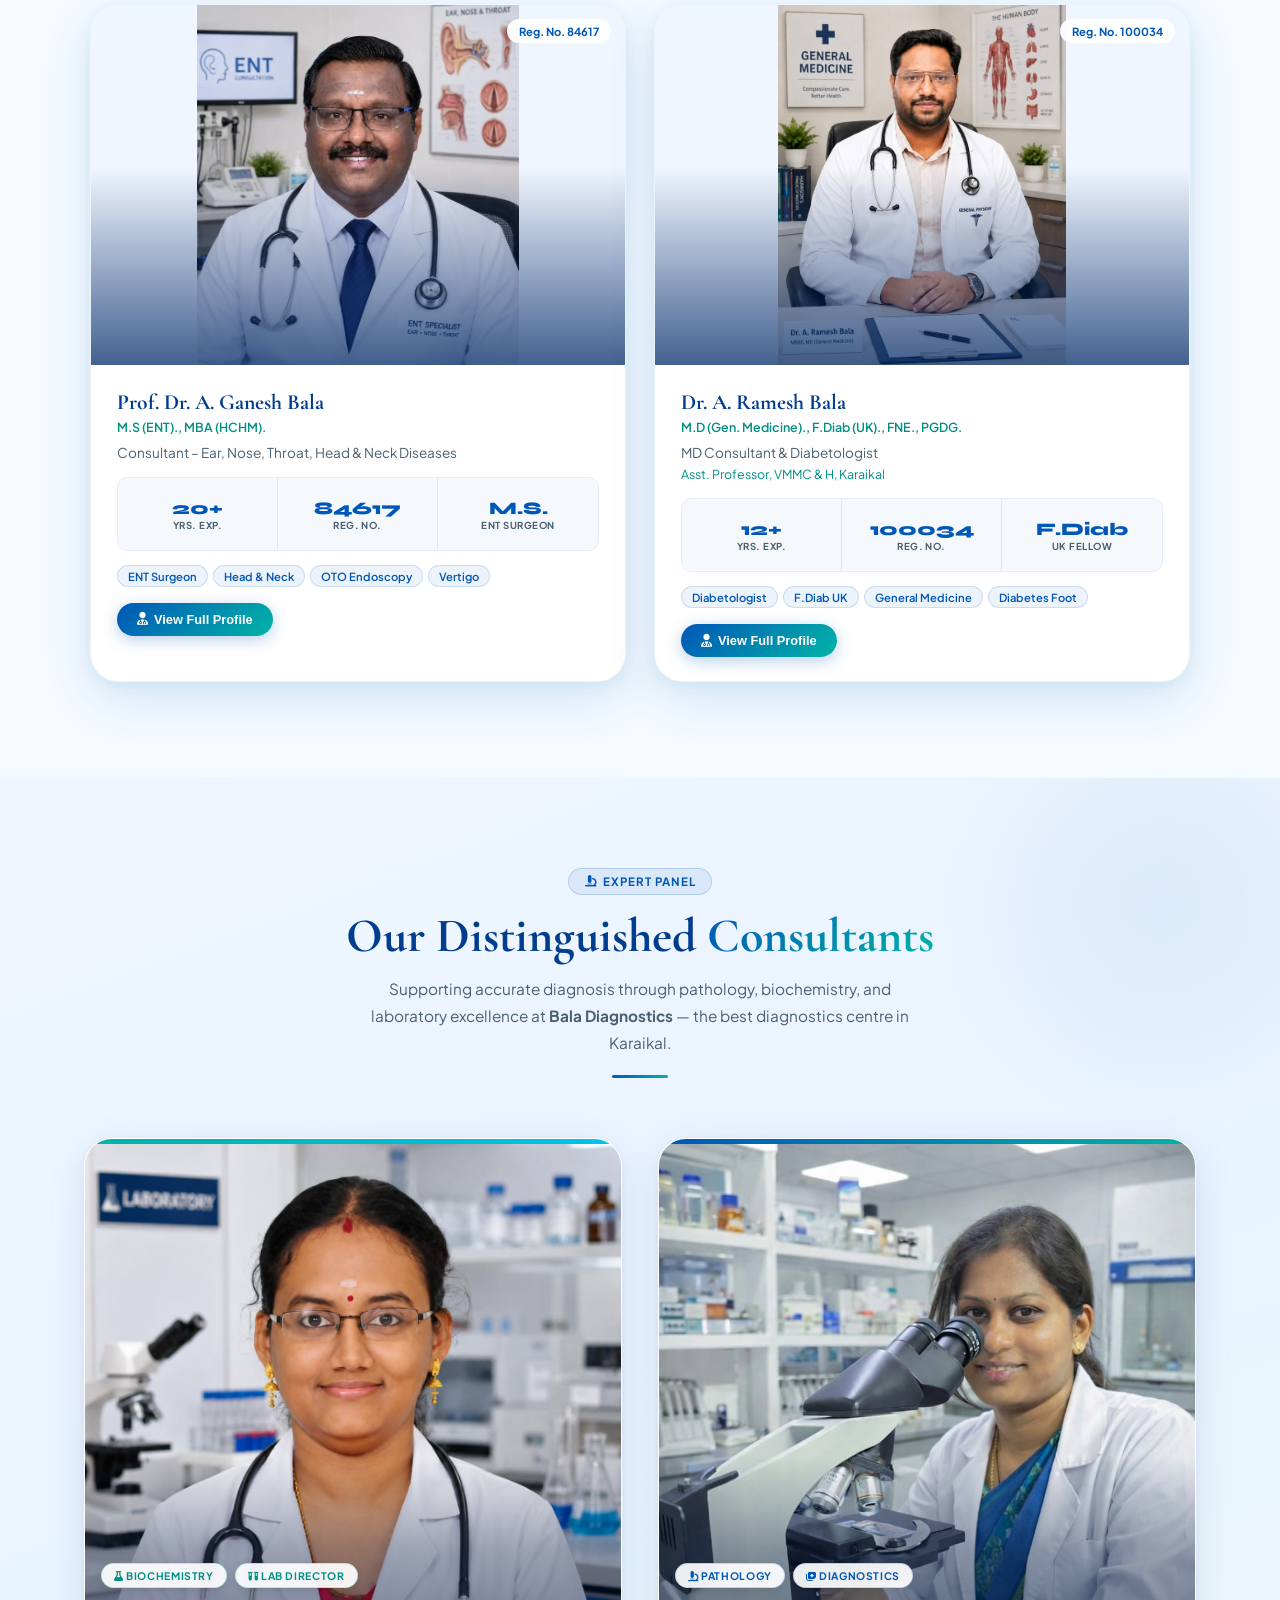
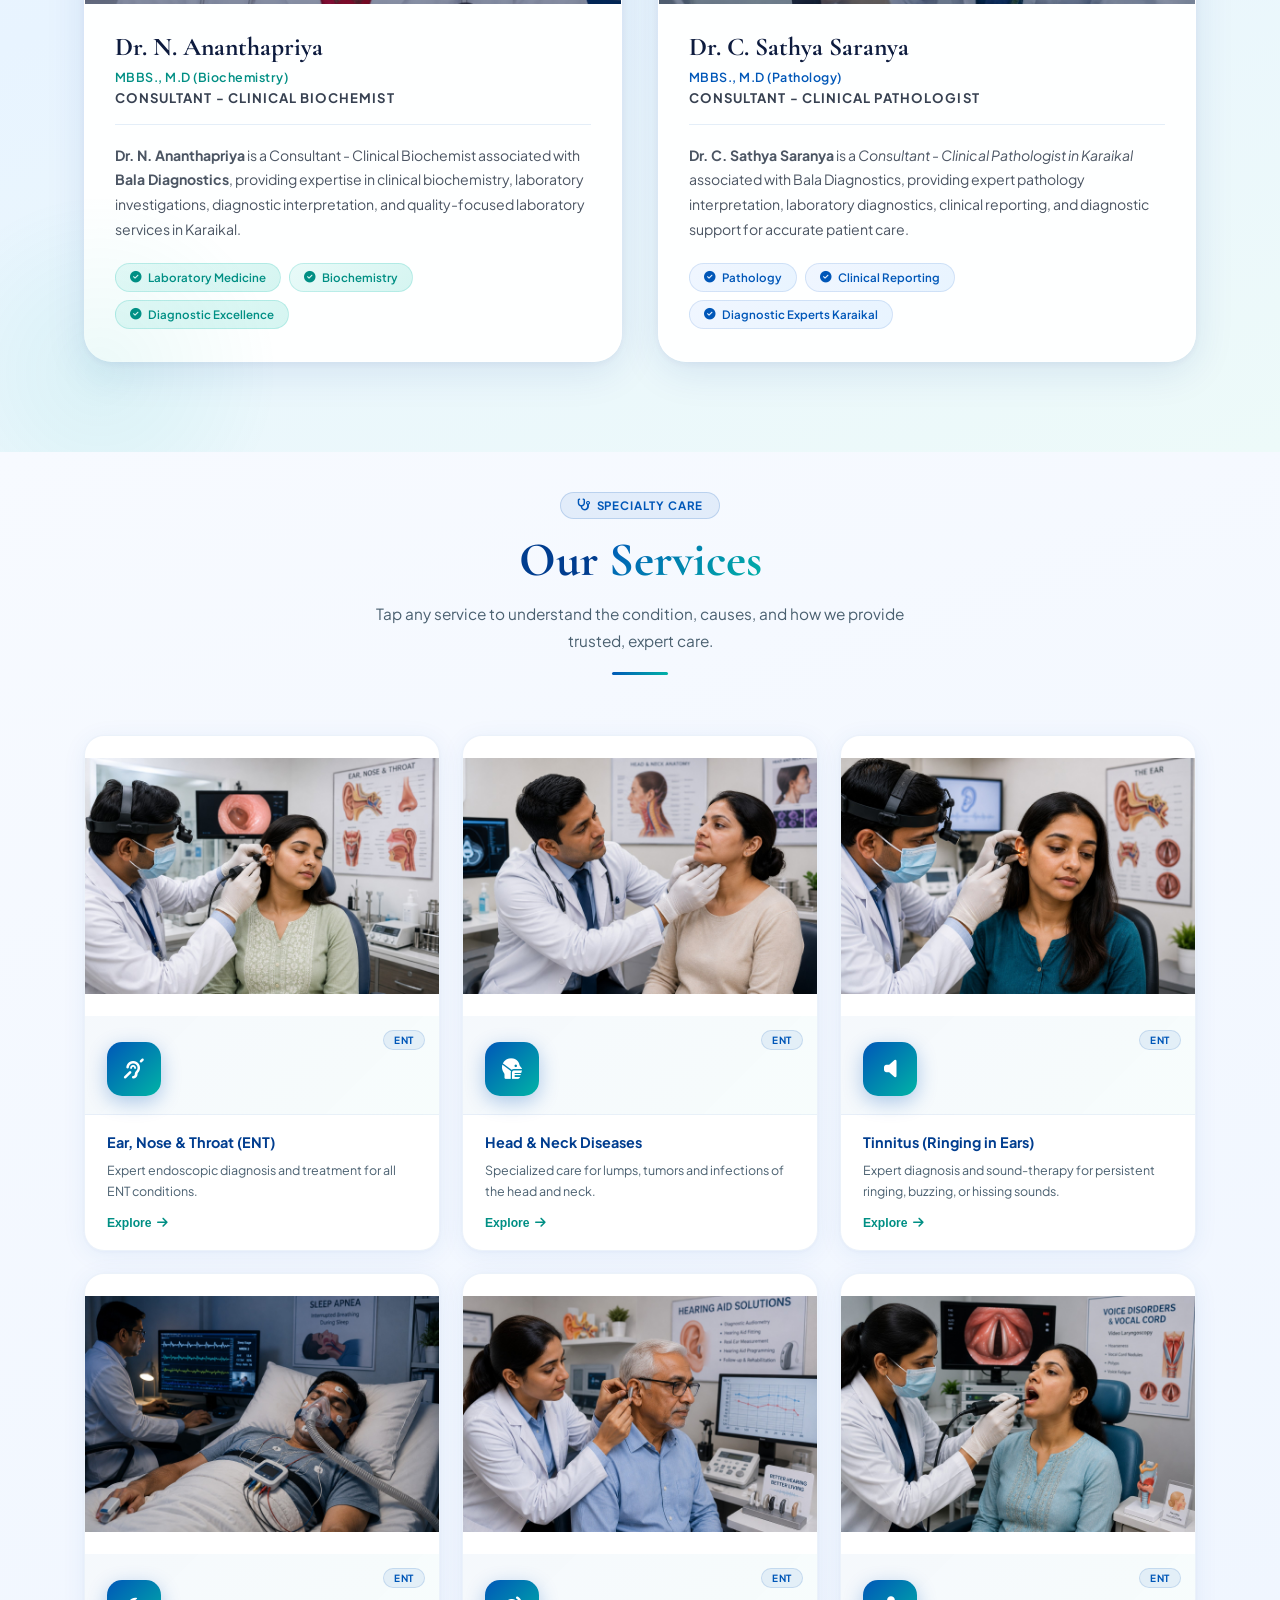
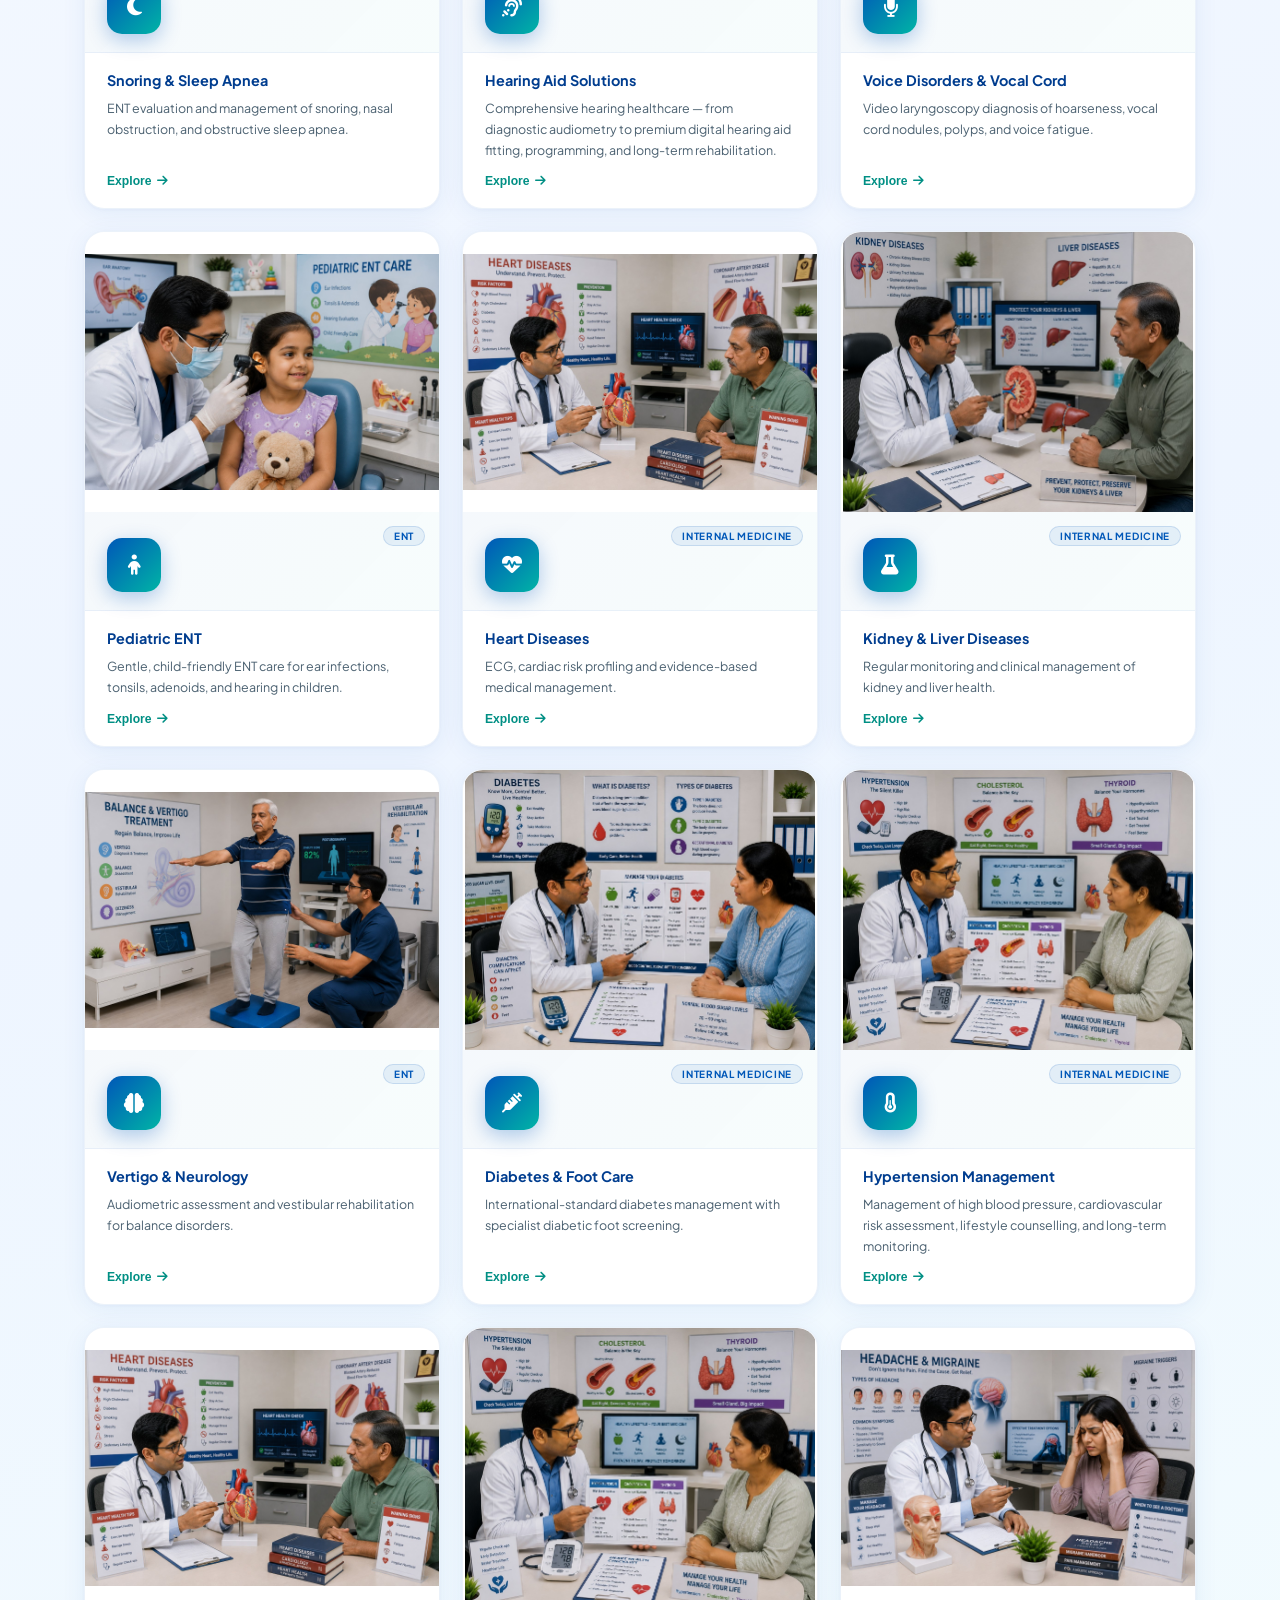
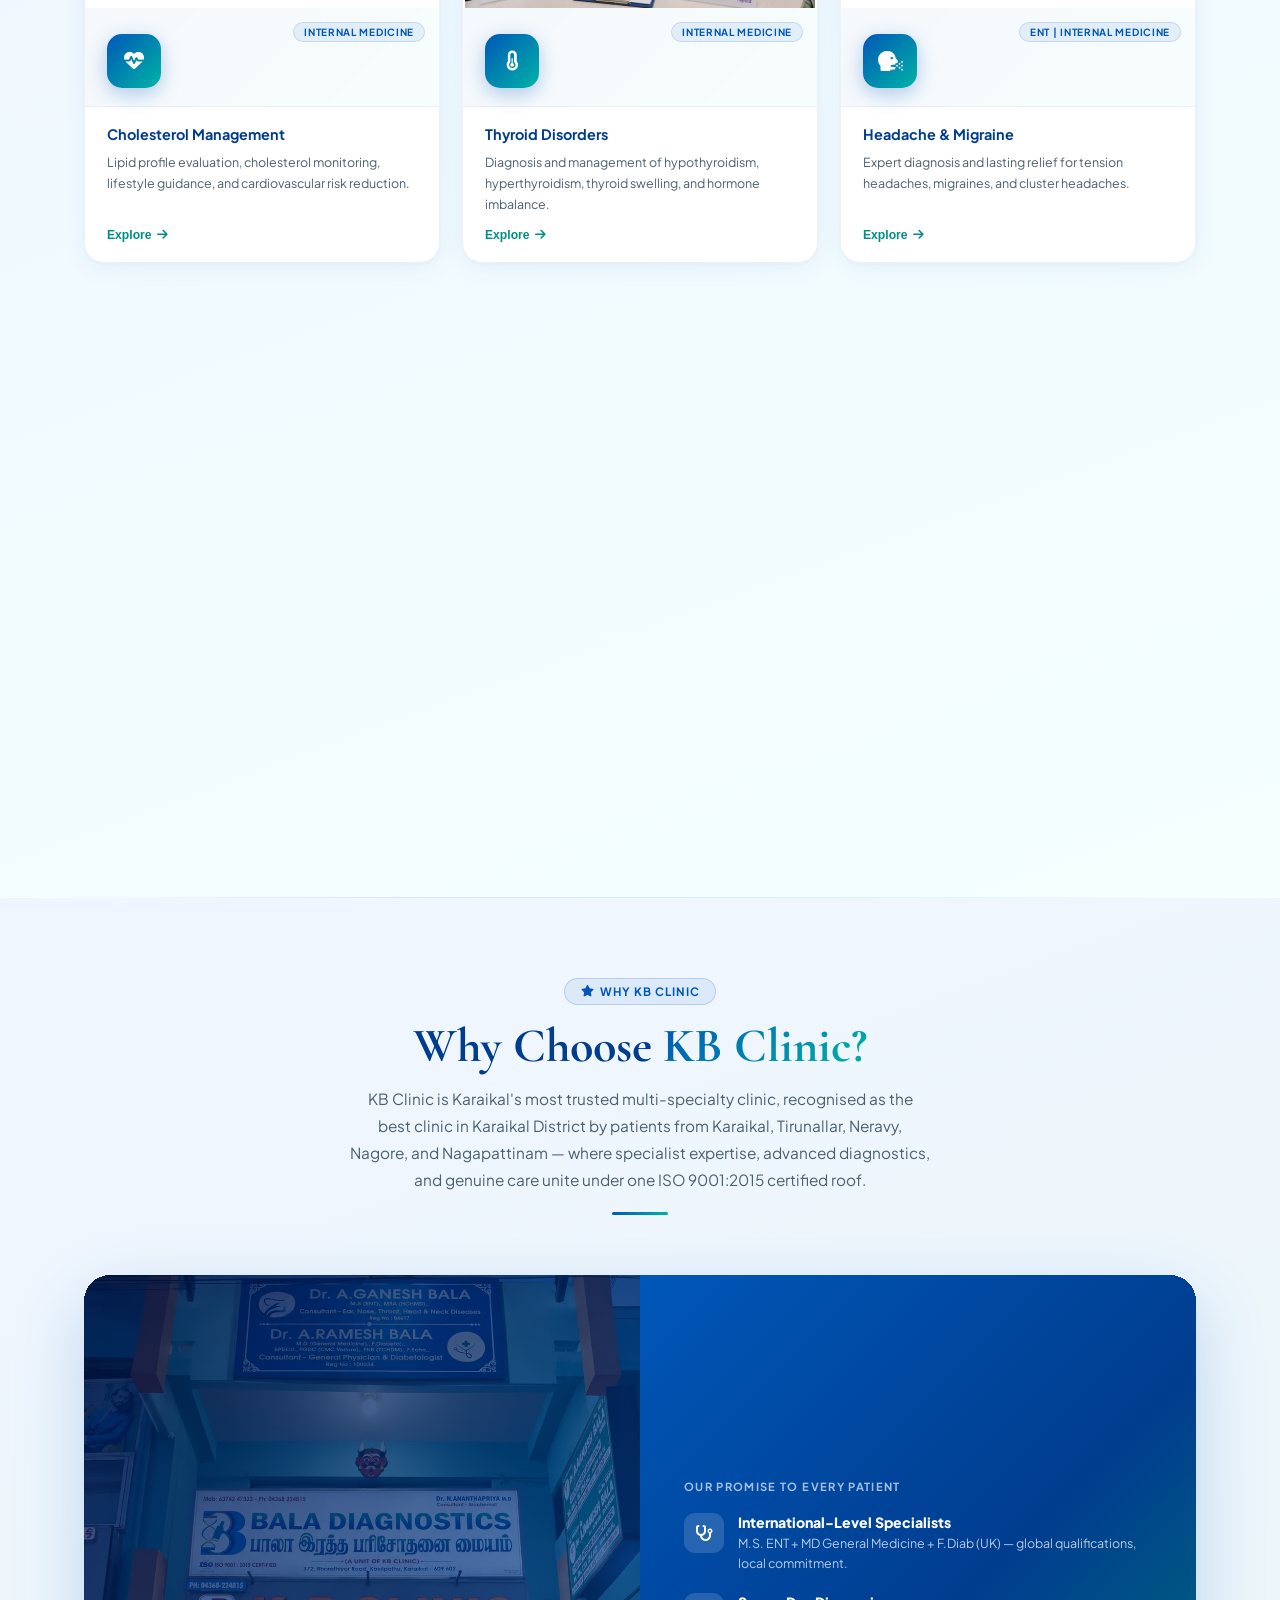
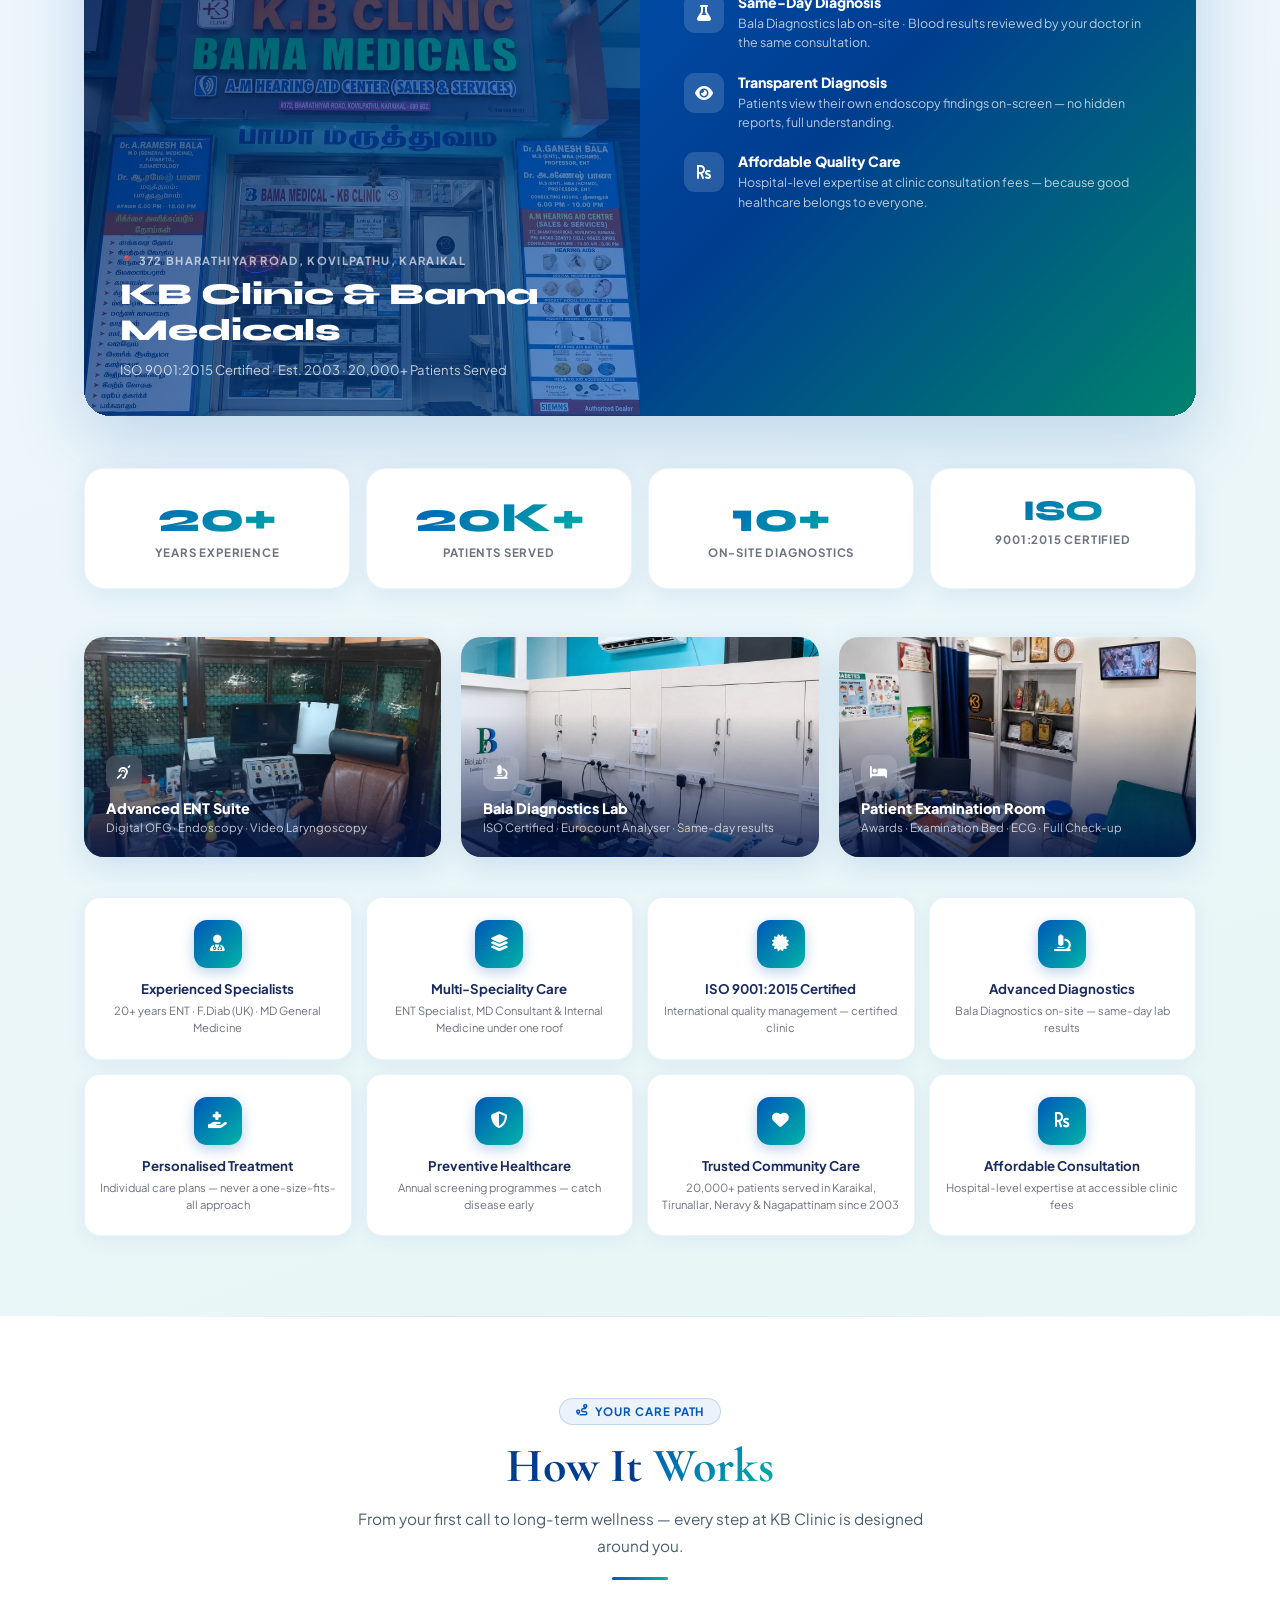
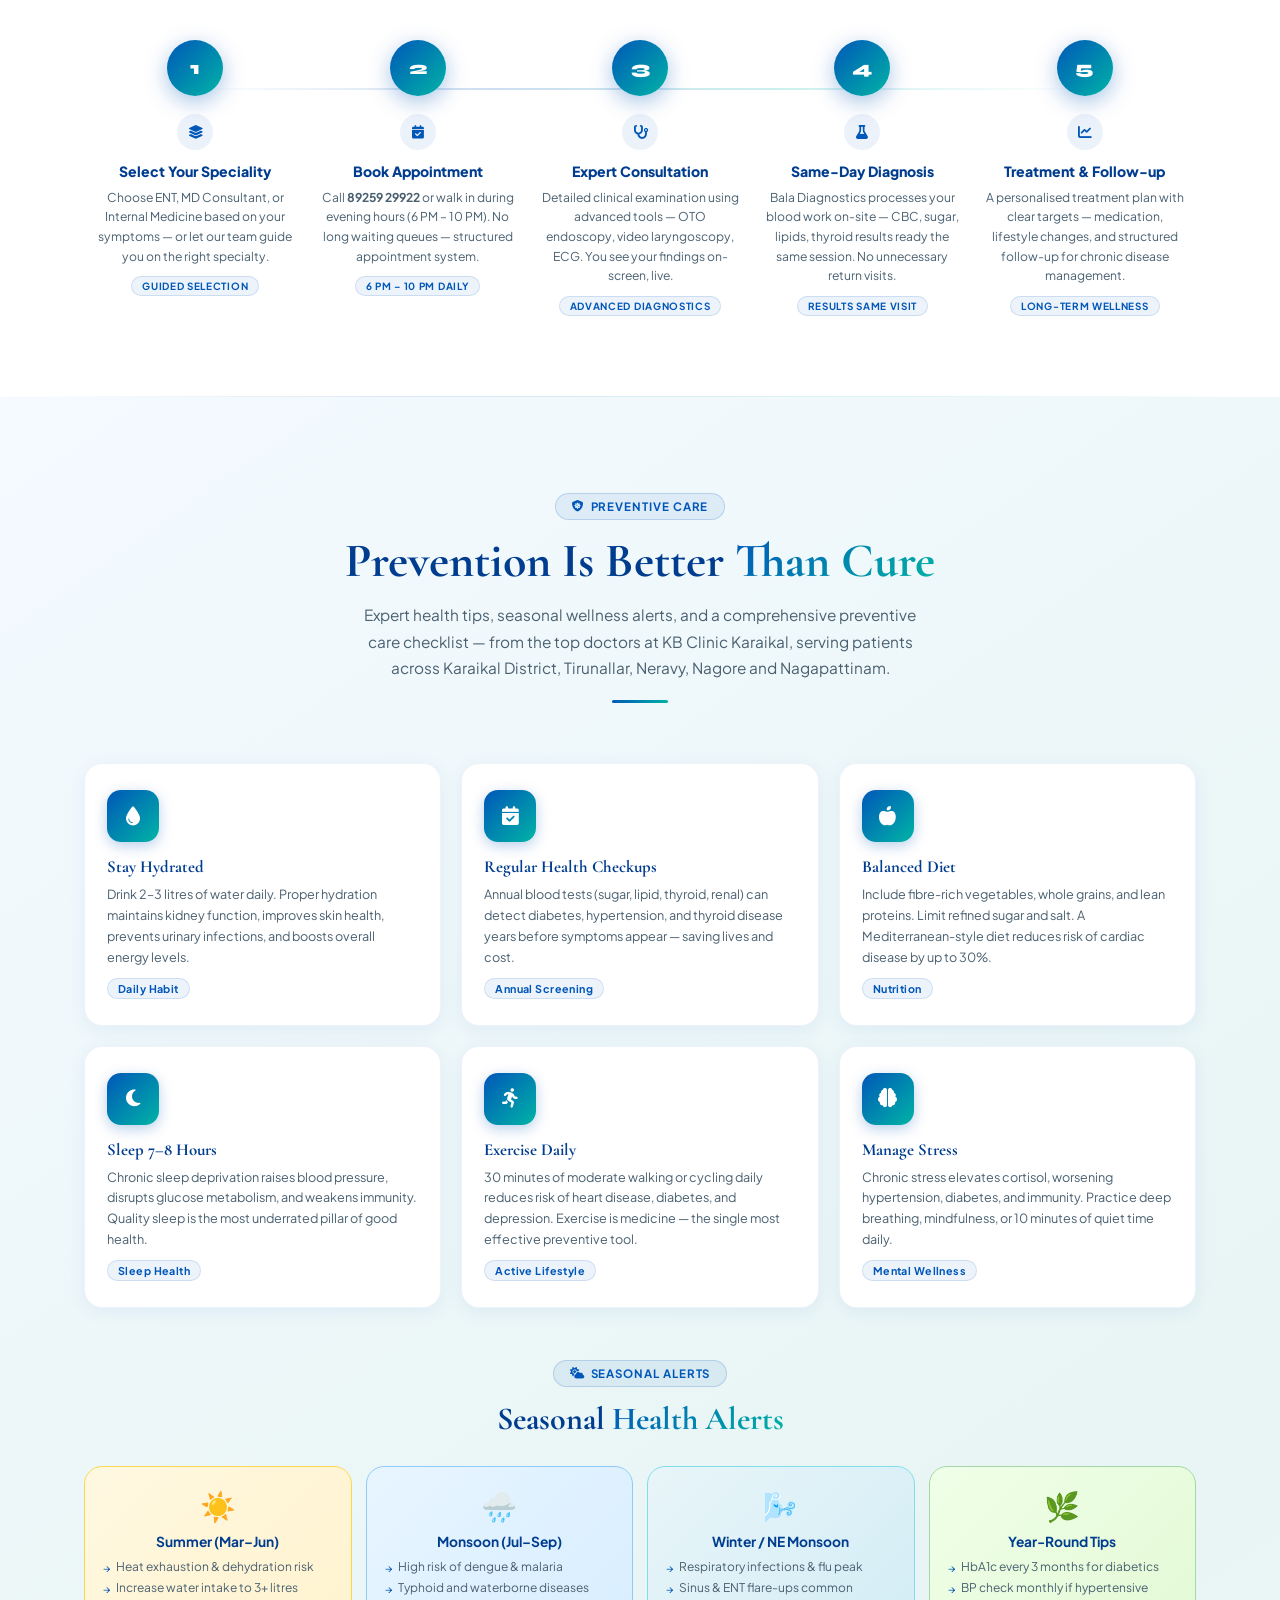
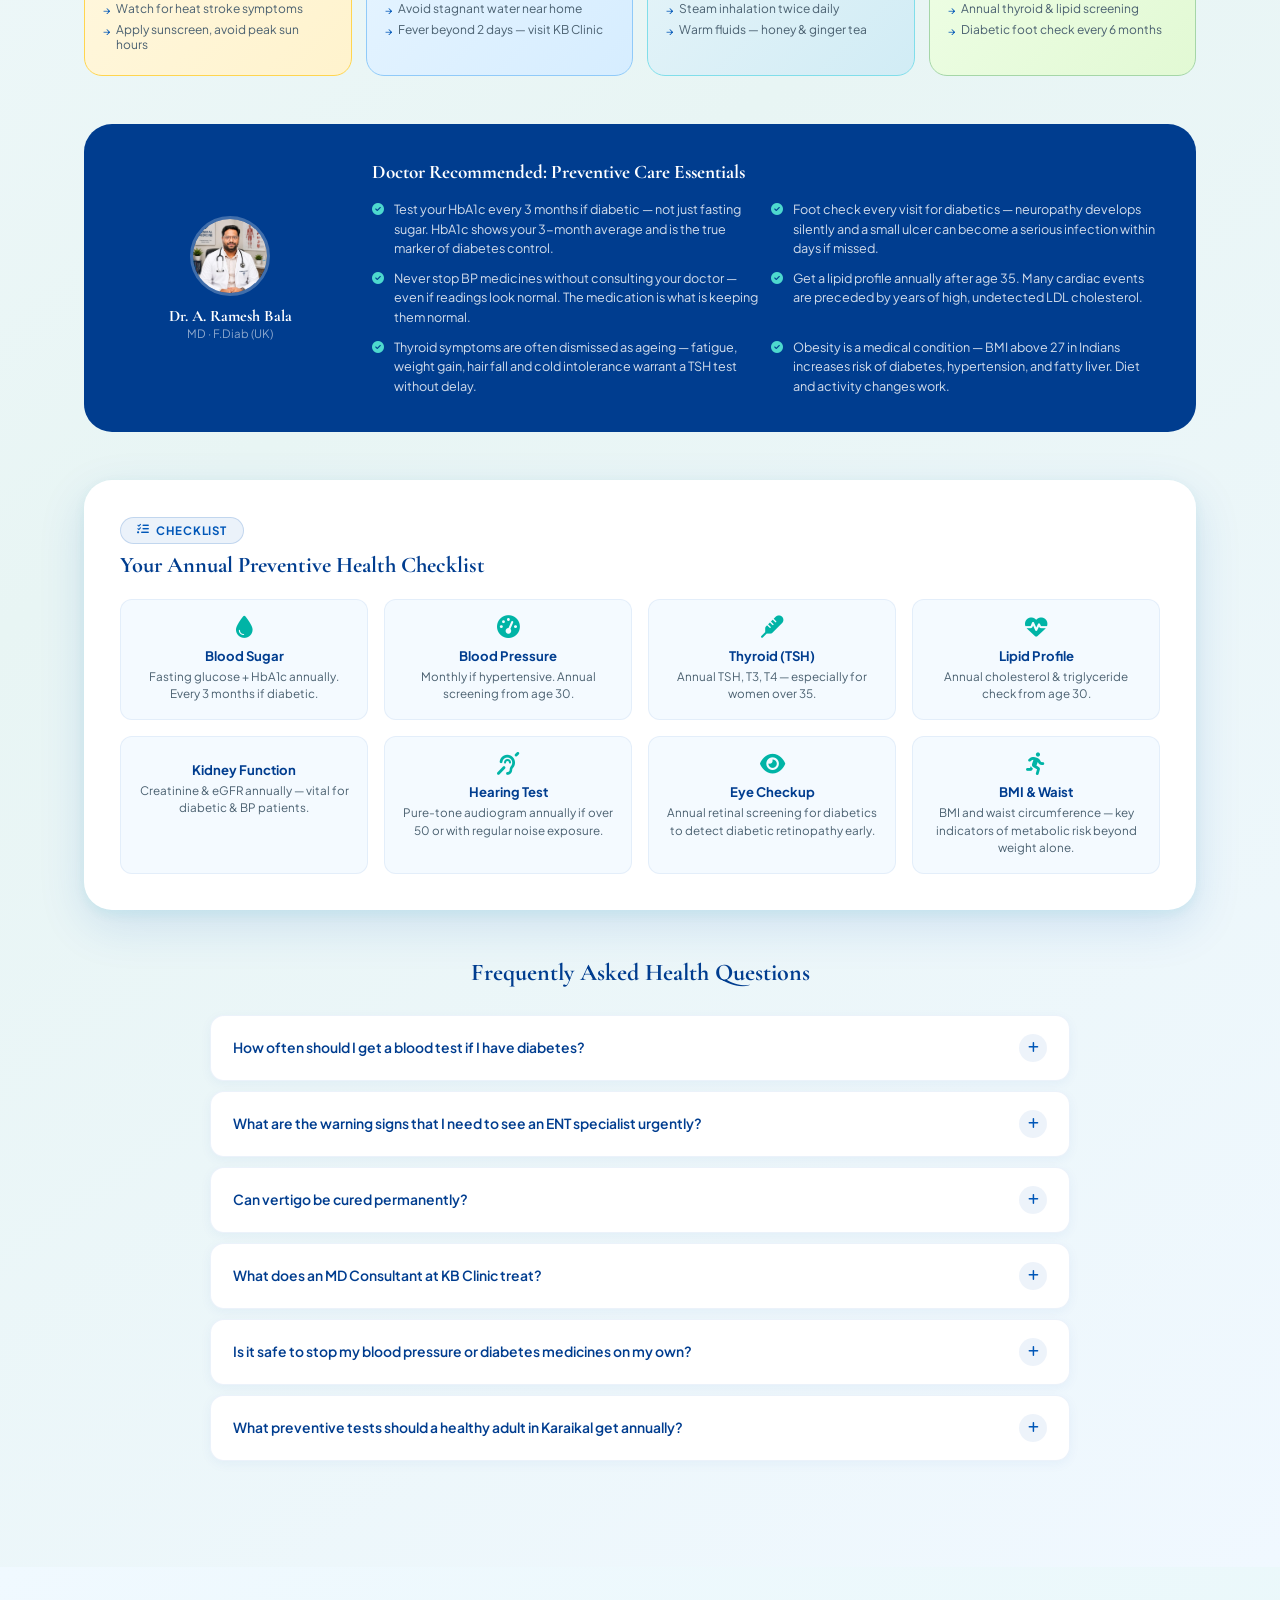
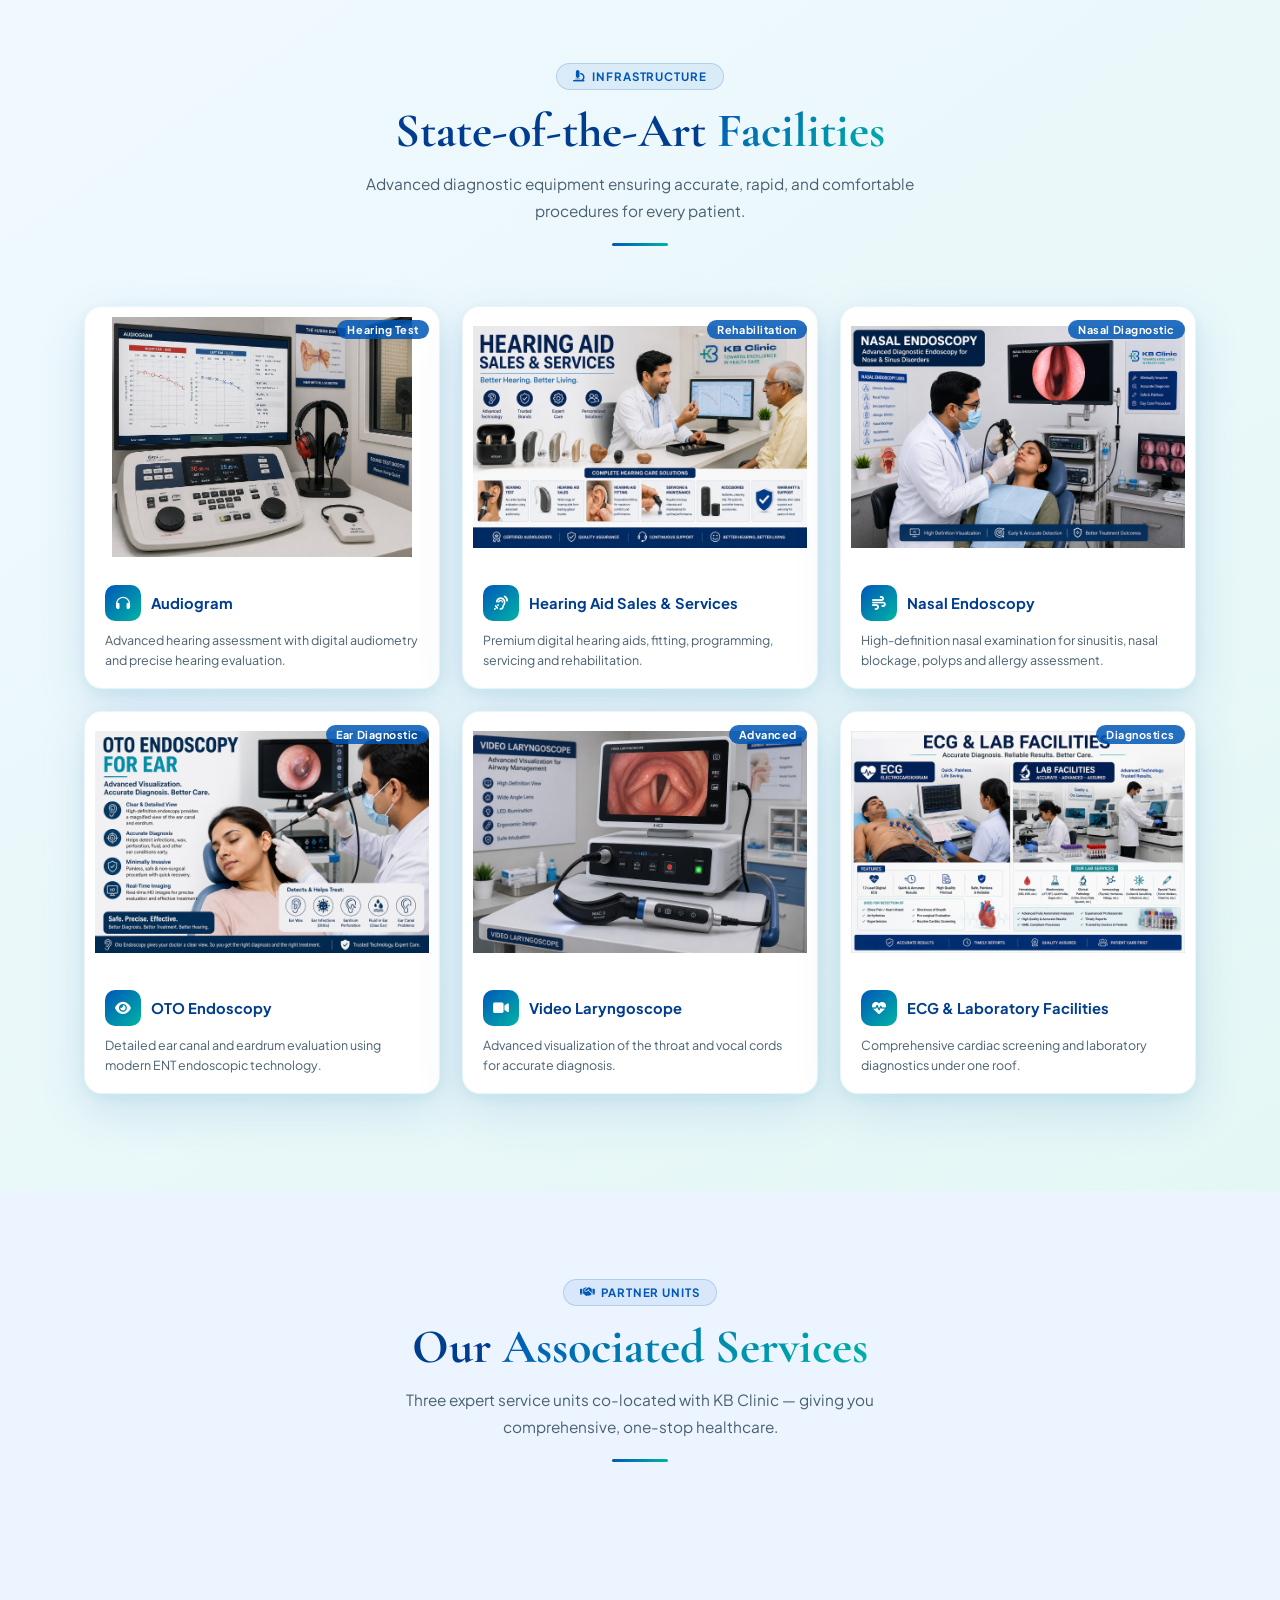
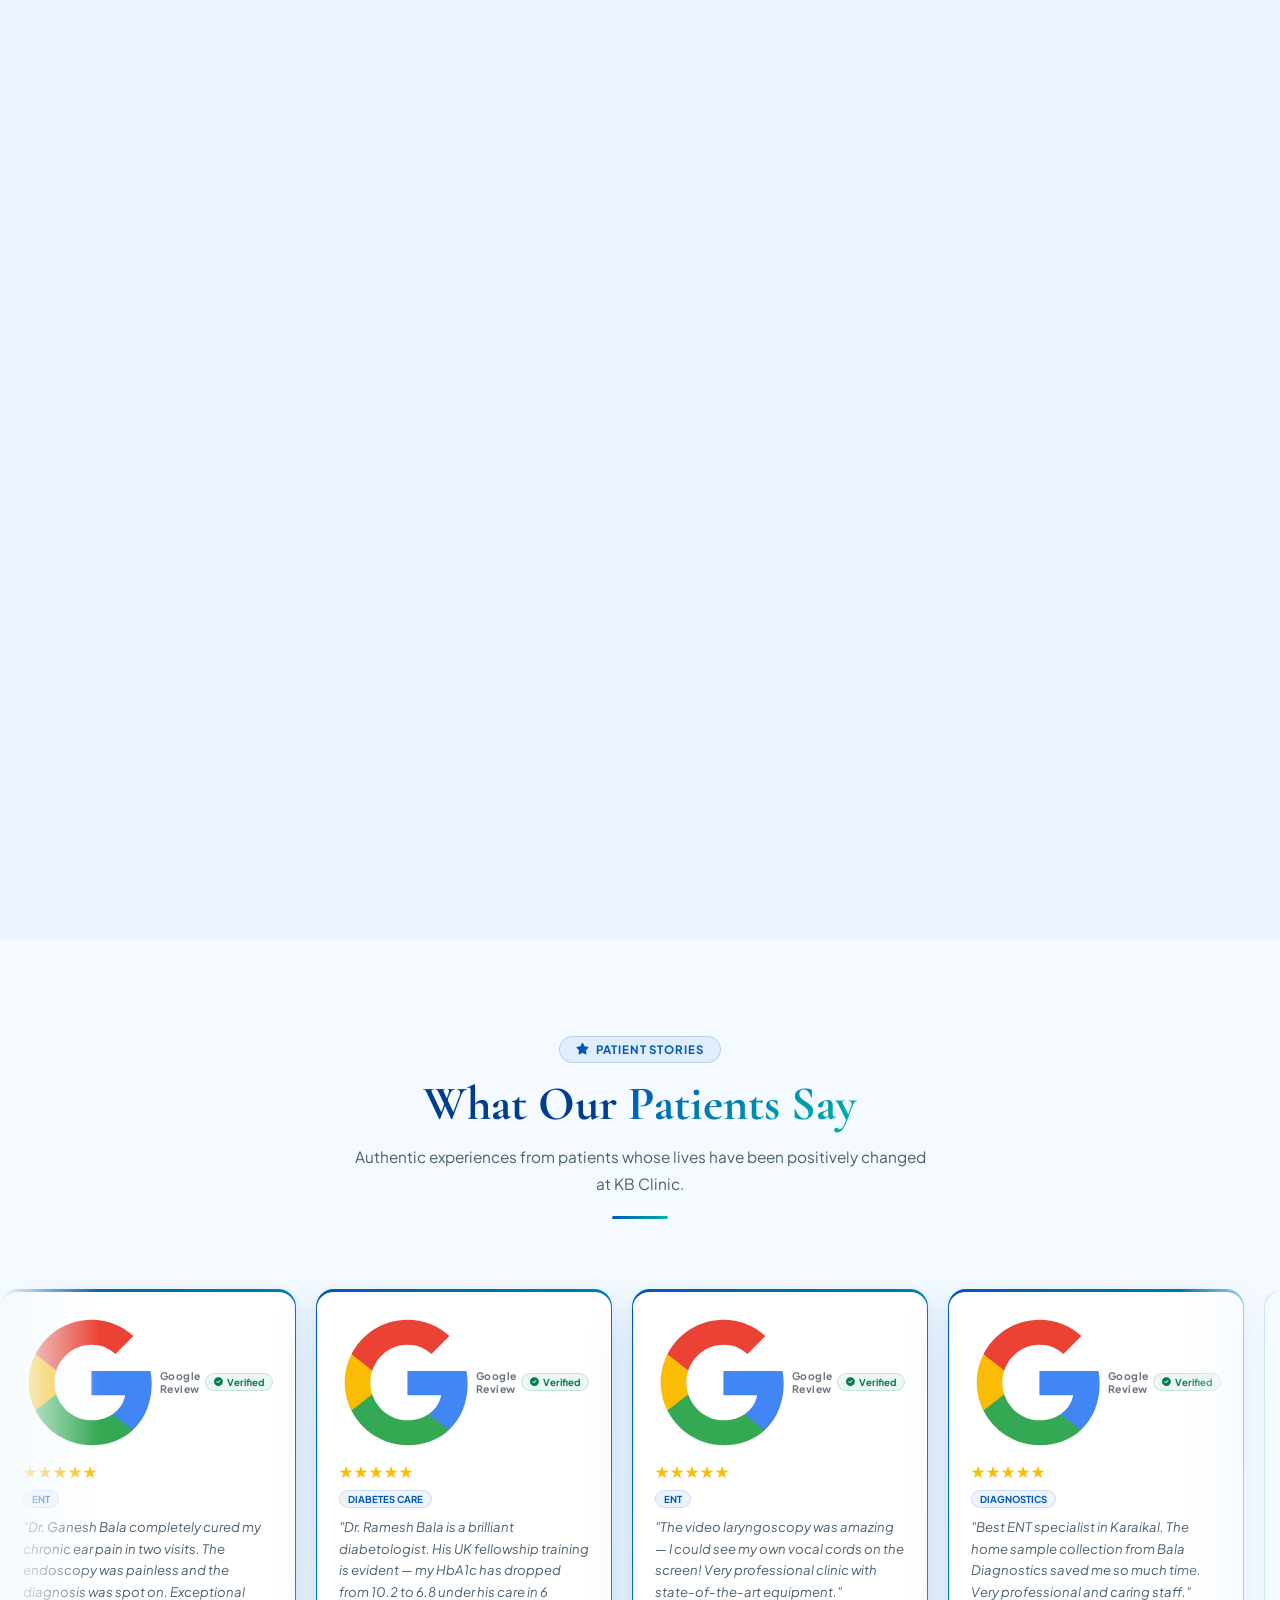
==== commit 9bed0948: "Update index.html" ====
--- a/index.html
+++ b/index.html
@@ -1948,7 +1948,7 @@
         <li><a href="https://maps.google.com/?q=372+Bharathiyar+Road+Kovilpathu+Karaikal+609602" target="_blank" rel="noopener" aria-label="Open location in Google Maps">372, Bharathiyar Road, Kovilpathu, Karaikal – 609 602</a></li>
         <li><a href="tel:+918925929922">📱 89259 29922</a></li>
         <li><a href="tel:04368224815">📞 04368 – 224815</a></li>
-        <li><span style="color:rgba(255,255,255,.75);">🕘 Mon–Sat: 9AM–1PM, 5–8:30PM</span></li>
+        <li><span style="color:rgba(255,255,255,.75);">🕘 Mon–Sat: 5PM–10PM</span></li>
         <li><span style="color:rgba(255,255,255,.75);">📅 Sunday: By Appointment</span></li>
       </ul>
     </div>
@@ -1990,8 +1990,7 @@
           <div class="fg"><label>Date</label><input type="date" id="bp-dt"></div>
           <div class="fg"><label>Time</label>
             <select id="bp-t">
-              <option>Morning (9AM–1PM)</option>
-              <option>Evening (5PM–8:30PM)</option>
+              <option selected>Evening (5PM–10PM)</option>
             </select>
           </div>
         </div>
--- a/assets/css/kb-clinic.min.css
+++ b/assets/css/kb-clinic.min.css
@@ -349,6 +349,13 @@
 .md-ov.act .md-box{transform:scale(1) translateY(0);}
 
 /* Mobile modal: remove scale entirely — translate-only is ~3× cheaper on Android GPU */
+/* Hearing Aid type cards */
+.ha-type-card{background:rgba(255,255,255,.07);border:1px solid rgba(255,255,255,.12);border-radius:16px;padding:0 0 18px;text-align:center;transition:background .3s,transform .3s;overflow:hidden;display:flex;flex-direction:column;}
+.ha-type-img-wrap{width:100%;height:320px;background:#fff;border-radius:12px 12px 0 0;display:flex;align-items:center;justify-content:center;padding:20px;box-sizing:border-box;box-shadow:0 2px 12px rgba(0,0,0,.08);flex-shrink:0;}
+.ha-type-img{width:auto;height:auto;max-width:100%;max-height:100%;object-fit:contain;display:block;border-radius:8px;}
+.ha-type-card>div{padding:0 12px;flex:1;}
+@media(max-width:960px){.ha-type-img-wrap{height:280px;}}
+@media(max-width:600px){.ha-type-img-wrap{height:240px;padding:14px;}}
 @media (max-width:768px){
   .md-box{transform:translateY(32px);box-shadow:0 12px 40px rgba(0,0,0,.18);}
   .md-ov.act .md-box{transform:translateY(0);}
@@ -421,104 +428,22 @@
 /* ============================================================
    FEATURE 1 — SPECIALITY SWITCHER
 ============================================================ */
-#speciality{background:linear-gradient(160deg,#f0f8ff 0%,#e4f5f3 50%,#edf5ff 100%);padding:60px 0 96px;overflow:hidden;}
-.sp-wrap{max-width:1200px;margin:0 auto;padding:0 5%;}
 
 /* Segmented switch bar */
 .sp-bar-outer{display:flex;justify-content:center;margin-bottom:52px;}
 .sp-bar{position:relative;background:rgba(255,255,255,.8);backdrop-filter:blur(20px);border:1.5px solid rgba(0,87,184,.14);border-radius:60px;padding:6px;display:inline-flex;gap:0;box-shadow:0 8px 36px rgba(0,87,184,.12),0 2px 8px rgba(0,180,166,.08);}
-.sp-slider{position:absolute;top:6px;left:6px;height:calc(100% - 12px);border-radius:50px;background:var(--gh);box-shadow:0 6px 22px rgba(0,87,184,.38);transition:all .45s cubic-bezier(.23,1,.32,1);z-index:0;}
-.sp-tab{position:relative;z-index:1;padding:13px 28px;border:none;background:none;border-radius:50px;cursor:pointer;font-family:'Plus Jakarta Sans',sans-serif;font-size:.86rem;font-weight:600;color:var(--sub);transition:color .35s,transform .2s;white-space:nowrap;display:flex;align-items:center;gap:8px;letter-spacing:.01em;}
-.sp-tab i{font-size:.95rem;transition:color .35s;}
-.sp-tab.active{color:var(--white);}
-.sp-tab.active i{color:rgba(255,255,255,.9);}
-.sp-tab:not(.active):hover{color:var(--cobalt);}
-.sp-tab:not(.active):hover i{color:var(--cobalt);}
 
 /* Panel */
-.sp-panels{position:relative;min-height:500px;}
-.sp-panel{position:absolute;inset:0;opacity:0;pointer-events:none;transform:translateY(20px) scale(.98);transition:opacity .48s cubic-bezier(.23,1,.32,1),transform .48s cubic-bezier(.23,1,.32,1);}
-.sp-panel.active{opacity:1;pointer-events:all;transform:translateY(0) scale(1);position:relative;}
 
 /* Panel layout */
-.sp-panel-grid{display:grid;grid-template-columns:320px 1fr;gap:32px;align-items:start;}
 
 /* Doctor card inside panel */
-.sp-doc-card{background:var(--white);border-radius:var(--rl);box-shadow:var(--sh2);overflow:hidden;border:1px solid rgba(0,87,184,.08);position:sticky;top:90px;}
-.sp-doc-img{height:280px;position:relative;overflow:hidden;}
-.sp-doc-img img{width:100%;height:100%;object-fit:cover;object-position:top center;transition:transform .6s;background:#eef6ff;}
-.sp-doc-card:hover .sp-doc-img img{transform:scale(1.06);}
-.sp-doc-img-ov{position:absolute;inset:0;background:linear-gradient(transparent 40%,rgba(0,30,80,.8));}
-.sp-doc-badge{position:absolute;top:14px;left:14px;background:var(--gh);color:var(--white);padding:5px 12px;border-radius:50px;font-size:.68rem;font-weight:700;letter-spacing:.04em;}
-.sp-doc-body{padding:22px 22px 24px;}
-.sp-doc-name{font-family:'Cormorant Garamond',serif;font-size:1.22rem;font-weight:900;color:var(--cobalt-d);margin-bottom:3px;}
-.sp-doc-qual{color:var(--teal-d);font-size:.74rem;font-weight:700;margin-bottom:6px;line-height:1.4;}
-.sp-doc-spec{font-size:.8rem;color:var(--sub);line-height:1.6;margin-bottom:14px;}
-.sp-doc-meta{display:flex;flex-direction:column;gap:7px;margin-bottom:18px;}
-.sp-doc-meta-row{display:flex;align-items:center;gap:9px;font-size:.78rem;color:var(--sub);}
-.sp-doc-meta-row i{width:26px;height:26px;background:rgba(0,87,184,.08);border-radius:7px;display:flex;align-items:center;justify-content:center;color:var(--cobalt);font-size:.75rem;flex-shrink:0;}
-.sp-doc-cta{display:flex;align-items:center;justify-content:center;gap:8px;background:var(--gh);color:var(--white);border:none;border-radius:50px;padding:11px 22px;font-family:inherit;font-size:.84rem;font-weight:700;cursor:pointer;width:100%;box-shadow:0 4px 18px rgba(0,87,184,.32);transition:all .3s;}
-.sp-doc-cta:hover{transform:translateY(-2px);box-shadow:0 8px 28px rgba(0,87,184,.44);}
 
 /* Right content area */
-.sp-content{display:flex;flex-direction:column;gap:24px;}
 
 /* Conditions grid */
-.sp-section-title{font-family:'Cormorant Garamond',serif;font-size:1.08rem;font-weight:700;color:var(--cobalt-d);margin-bottom:14px;display:flex;align-items:center;gap:8px;}
-.sp-section-title i{color:var(--teal);font-size:.95rem;}
-.sp-conditions{display:grid;grid-template-columns:repeat(3,1fr);gap:14px;}
 
 /* ── NEW: Visual condition card ── */
-.sp-cond-item{
-  position:relative;border-radius:16px;overflow:hidden;
-  cursor:pointer;border:none;background:none;padding:0;text-align:left;
-  box-shadow:0 4px 20px rgba(0,87,184,.10);
-  transition:all .38s cubic-bezier(.23,1,.32,1);
-  transform-style:preserve-3d;
-  height:130px;
-}
-.sp-cond-item:hover{
-  transform:translateY(-7px) scale(1.025);
-  box-shadow:0 18px 48px rgba(0,87,184,.22);
-}
-.sp-cond-item img.cond-img{
-  position:absolute;inset:0;width:100%;height:100%;
-  object-fit:cover;transition:transform .5s cubic-bezier(.23,1,.32,1);
-  filter:brightness(.72) saturate(1.1);
-}
-.sp-cond-item:hover img.cond-img{transform:scale(1.1);filter:brightness(.55) saturate(1.2);}
-.sp-cond-overlay{
-  position:absolute;inset:0;
-  background:linear-gradient(160deg,rgba(0,40,110,.5) 0%,rgba(0,87,184,.72) 50%,rgba(0,180,166,.55) 100%);
-  transition:opacity .35s;
-}
-.sp-cond-item:hover .sp-cond-overlay{opacity:.88;}
-.sp-cond-inner{
-  position:absolute;inset:0;display:flex;flex-direction:column;
-  justify-content:flex-end;padding:12px 13px 13px;
-}
-.sp-cond-icon{
-  width:32px;height:32px;background:rgba(255,255,255,.18);
-  backdrop-filter:blur(6px);border:1px solid rgba(255,255,255,.25);
-  border-radius:10px;display:flex;align-items:center;justify-content:center;
-  margin-bottom:7px;flex-shrink:0;transition:all .3s;
-}
-.sp-cond-item:hover .sp-cond-icon{background:rgba(255,255,255,.3);transform:scale(1.1);}
-.sp-cond-icon i{color:rgba(255,255,255,.95);font-size:.72rem;}
-.sp-cond-name{
-  font-size:.78rem;font-weight:700;color:var(--white);
-  line-height:1.3;letter-spacing:.01em;
-  text-shadow:0 1px 4px rgba(0,0,0,.4);
-}
-.sp-cond-tap{
-  position:absolute;top:10px;right:10px;
-  background:rgba(255,255,255,.18);backdrop-filter:blur(6px);
-  border:1px solid rgba(255,255,255,.22);border-radius:50px;
-  color:rgba(255,255,255,.9);font-size:.6rem;font-weight:700;
-  padding:3px 8px;letter-spacing:.04em;opacity:0;
-  transition:opacity .3s;
-}
-.sp-cond-item:hover .sp-cond-tap{opacity:1;}
 
 /* ── Condition Detail Modal ── */
 #condMd{position:fixed;inset:0;background:rgba(10,25,60,.72);backdrop-filter:blur(14px);z-index:10000;display:flex;align-items:center;justify-content:center;padding:20px;opacity:0;pointer-events:none;transition:opacity .3s;}
@@ -635,65 +560,40 @@
 .cond-book-btn:hover{transform:translateY(-2px);box-shadow:0 12px 36px rgba(0,87,184,.48);}
 
 /* ── Responsive conditions ── */
-@media(max-width:900px){.sp-conditions{grid-template-columns:repeat(2,1fr);}}
-@media(max-width:540px){.sp-conditions{grid-template-columns:repeat(2,1fr);gap:10px;}.sp-cond-item{height:110px;}}
-@media(max-width:400px){.sp-conditions{grid-template-columns:1fr 1fr;}}
+@media(max-width:900px){}
+@media(max-width:540px){}
+@media(max-width:400px){}
 @media(max-width:640px){.cond-causes{grid-template-columns:1fr;}.cond-detail-row{grid-template-columns:1fr 1fr;}.cond-md-hero{height:180px;}.cond-md-hero-info h2{font-size:1.3rem;}}
 
 /* Services cards */
-.sp-services{display:grid;grid-template-columns:repeat(2,1fr);gap:12px;}
-.sp-svc-card{background:var(--white);border-radius:14px;padding:16px;box-shadow:0 3px 14px rgba(0,87,184,.07);border:1px solid rgba(0,87,184,.07);display:flex;align-items:flex-start;gap:12px;transition:all .35s;}
-.sp-svc-card:hover{transform:translateY(-4px);box-shadow:0 10px 28px rgba(0,87,184,.13);border-color:rgba(0,87,184,.16);}
-.sp-svc-icon{width:42px;height:42px;background:linear-gradient(135deg,rgba(0,87,184,.1),rgba(0,180,166,.1));border-radius:11px;display:flex;align-items:center;justify-content:center;flex-shrink:0;}
-.sp-svc-icon i{font-size:1rem;background:var(--gh);-webkit-background-clip:text;-webkit-text-fill-color:transparent;background-clip:text;}
+
 .sp-svc-txt h4{font-size:.84rem;font-weight:700;color:var(--cobalt-d);margin-bottom:3px;}
 .sp-svc-txt p{font-size:.75rem;color:var(--sub);line-height:1.55;}
 
 /* Health tips */
-.sp-tips{display:grid;grid-template-columns:repeat(2,1fr);gap:10px;}
-.sp-tip{background:linear-gradient(135deg,rgba(0,87,184,.04),rgba(0,180,166,.04));border:1px solid rgba(0,87,184,.1);border-radius:12px;padding:13px 15px;display:flex;gap:10px;align-items:flex-start;transition:all .3s;}
-.sp-tip:hover{transform:translateY(-2px);box-shadow:0 6px 18px rgba(0,87,184,.1);}
-.sp-tip-num{width:24px;height:24px;background:var(--gh);color:var(--white);border-radius:50%;display:flex;align-items:center;justify-content:center;font-size:.67rem;font-weight:700;flex-shrink:0;margin-top:1px;}
-.sp-tip p{font-size:.79rem;color:var(--sub);line-height:1.58;}
 
 /* Consult timeline */
 .sp-timeline{display:flex;flex-direction:column;gap:0;}
-.sp-tl-item{display:flex;gap:14px;padding:12px 0;border-bottom:1px solid rgba(0,87,184,.06);}
-.sp-tl-item:last-child{border-bottom:none;}
-.sp-tl-dot{width:32px;height:32px;background:var(--gh);border-radius:50%;display:flex;align-items:center;justify-content:center;flex-shrink:0;}
-.sp-tl-dot i{color:var(--white);font-size:.75rem;}
-.sp-tl-txt h4{font-size:.84rem;font-weight:700;color:var(--cobalt-d);margin-bottom:2px;}
-.sp-tl-txt p{font-size:.77rem;color:var(--sub);line-height:1.55;}
 
 /* Box wrappers */
 .sp-box{background:var(--white);border-radius:var(--r);padding:22px 24px;box-shadow:0 4px 20px rgba(0,87,184,.07);border:1px solid rgba(0,87,184,.07);}
 
 /* Stagger animation classes for children */
-.sp-stagger>*{opacity:0;transform:translateY(16px);transition:opacity .42s,transform .42s;}
-.sp-stagger.played>*{opacity:1;transform:translateY(0);}
-.sp-stagger.played>*:nth-child(1){transition-delay:.05s;}
-.sp-stagger.played>*:nth-child(2){transition-delay:.10s;}
-.sp-stagger.played>*:nth-child(3){transition-delay:.15s;}
-.sp-stagger.played>*:nth-child(4){transition-delay:.20s;}
-.sp-stagger.played>*:nth-child(5){transition-delay:.25s;}
-.sp-stagger.played>*:nth-child(6){transition-delay:.30s;}
-.sp-stagger.played>*:nth-child(7){transition-delay:.35s;}
-.sp-stagger.played>*:nth-child(8){transition-delay:.40s;}
 
 /* Responsive specialty */
-@media(max-width:1024px){.sp-panel-grid{grid-template-columns:280px 1fr;}}
+@media(max-width:1024px){}
 @media(max-width:768px){
-  .sp-panel-grid{grid-template-columns:1fr;}
-  .sp-doc-card{position:static;}
+  
+  
   .sp-bar{flex-direction:column;border-radius:20px;width:100%;}
-  .sp-slider{display:none;}
-  .sp-tab.active{background:var(--gh);color:var(--white);border-radius:12px;}
-  .sp-tab{border-radius:12px;justify-content:center;}
-  .sp-conditions{grid-template-columns:1fr 1fr;}
-  .sp-services{grid-template-columns:1fr;}
-  .sp-tips{grid-template-columns:1fr;}
-}
-@media(max-width:480px){.sp-conditions{grid-template-columns:1fr;}}
+  
+  
+  
+  
+  
+  
+}
+@media(max-width:480px){}
 
 /* ============================================================
    FEATURE 2 — WHY CHOOSE KB CLINIC
@@ -791,8 +691,8 @@
 .count-up{display:inline-block;}
 
 /* Floating medical elements */
-.med-float{position:absolute;pointer-events:none;animation:medFloat 7s ease-in-out infinite;opacity:.07;font-size:2.2rem;color:var(--cobalt);}
-@keyframes medFloat{0%,100%{transform:translateY(0) rotate(0deg);}33%{transform:translateY(-18px) rotate(8deg);}66%{transform:translateY(-9px) rotate(-5deg);}}
+
+33%{transform:translateY(-18px) rotate(8deg);}66%{transform:translateY(-9px) rotate(-5deg);}}
 
 /* Progress bar animation */
 .prog-bar{height:4px;background:rgba(0,87,184,.1);border-radius:4px;overflow:hidden;margin-top:8px;}
@@ -802,7 +702,7 @@
 .sec-sep{height:1px;background:linear-gradient(90deg,transparent,rgba(0,87,184,.15),rgba(0,180,166,.15),transparent);margin:0;}
 
 /* Smooth icon animation on hover */
-.sp-cond-item:hover i,.wc-card:hover .wc-icon i{animation:iconPop .3s cubic-bezier(.23,1,.32,1);}
+
 @keyframes iconPop{0%{transform:scale(1);}50%{transform:scale(1.2);}100%{transform:scale(1);}}
 
 /* ============================================================
@@ -1038,9 +938,8 @@
 .mmf-btn:hover,.mmf-btn:active{transform:scale(.95);}
 
 /* ── ENT section teal accent when active ── */
-body.mode-ent .sp-panel[id*="0"] .sp-doc-card { box-shadow:0 0 0 3px var(--teal),var(--sh); }
-body.mode-general .sp-panel[id*="1"] .sp-doc-card,
-body.mode-general .sp-panel[id*="2"] .sp-doc-card { box-shadow:0 0 0 3px var(--cobalt-light),var(--sh); }
+body.mode-ent 
+body.mode-general 
 
 /* ── Mode color accents on body ── */
 body.mode-ent { --gh:linear-gradient(135deg,#008F84,#00B4A6,#4DD9CE); }
@@ -1048,7 +947,7 @@
 body.mode-internal { --gh:linear-gradient(135deg,#1a0080,#3730a3,#6366f1); }
 
 /* ── Internal Medicine — speciality card glow ── */
-body.mode-internal .sp-panel[id*="2"] .sp-doc-card { box-shadow:0 0 0 3px #6366f1,var(--sh); }
+body.mode-internal 
 
 /* ── Internal Medicine — doctor section highlight ── */
 body.mode-internal .doc-card.mode-active {
@@ -1097,7 +996,6 @@
   .mob-mode-btn { font-size:.62rem; padding:8px 2px; }
 }
 
-
 /* ── Better mobile svc grid ── */
 @media(max-width:860px){.svc-grid{grid-template-columns:repeat(2,1fr)!important;gap:16px;}}
 @media(max-width:540px){.svc-grid{grid-template-columns:1fr!important;gap:12px;}}
@@ -1107,7 +1005,7 @@
 
 /* ── Hearing Aid section responsive ── */
 @media(max-width:960px){
-  .ha-main-grid{grid-template-columns:1fr!important;}
+.ha-main-grid{grid-template-columns:1fr!important;}
   .ha-types-grid{grid-template-columns:repeat(2,1fr)!important;}
   .ha-contact-row{grid-template-columns:1fr 1fr!important;}
 }
@@ -1123,138 +1021,26 @@
   .wc-trust-row{grid-template-columns:repeat(2,1fr)!important;}
 }
 /* ── Doctor photos — no cropping ── */
-.sp-doc-img img{object-fit:cover;object-position:top center;}
+
 .doc-img img{object-fit:cover;object-position:top center;}
 /* ── Gallery responsive ── */
 @media(max-width:540px){.gal-grid{grid-template-columns:1fr 1fr!important;grid-auto-rows:140px!important;}}
-
-/* ══════════════════════════════════════════════════
-   PREMIUM DOCTOR PRESENTATION — v5
-══════════════════════════════════════════════════ */
-
-/* ── Taller, better-positioned doctor photos ── */
-.sp-doc-img { height: 280px !important; }
-.sp-doc-img img { object-fit: contain !important; object-position: center top !important; background: #eef6ff; }
-
-/* ── Specialty colour stripe at photo bottom ── */
-#sp-panel-0 .sp-doc-img::after {
-  content:''; position:absolute; bottom:0; left:0; right:0; height:4px;
-  background:linear-gradient(90deg,#00B4A6,#00C3EE);
-}
-#sp-panel-1 .sp-doc-img::after {
-  content:''; position:absolute; bottom:0; left:0; right:0; height:4px;
-  background:linear-gradient(90deg,#003D8F,#0057B8,#0082C8);
-}
-#sp-panel-2 .sp-doc-img::after {
-  content:''; position:absolute; bottom:0; left:0; right:0; height:4px;
-  background:linear-gradient(90deg,#4f46e5,#7c3aed,#8b5cf6);
-}
-
-/* ── sp-doc-card hover lift ── */
-.sp-doc-card {
-  transition: transform .4s cubic-bezier(.23,1,.32,1), box-shadow .4s !important;
-}
-.sp-doc-card:hover {
-  transform: translateY(-5px) !important;
-  box-shadow: 0 28px 80px rgba(0,87,184,.22) !important;
-}
-
-/* ── Doctor info strip (3-cell summary bar) ── */
-.sp-doc-info-strip {
-  display: flex; gap: 0; margin: 10px 0 14px;
-  border: 1px solid rgba(0,87,184,.11); border-radius: 11px; overflow: hidden;
-}
-.sp-doc-info-cell {
-  flex: 1; text-align: center; padding: 9px 6px;
-  background: rgba(0,87,184,.03);
-}
-.sp-doc-info-cell:not(:last-child) { border-right: 1px solid rgba(0,87,184,.11); }
-.sp-doc-info-val {
-  display: block; font-family: 'Syne',sans-serif;
-  font-size: .96rem; font-weight: 800; color: var(--cobalt); line-height: 1.2;
-}
-.sp-doc-info-lbl {
-  display: block; font-size: .6rem; color: var(--sub);
-  font-weight: 700; text-transform: uppercase; letter-spacing: .06em; margin-top: 2px;
-}
-
-/* ── Doctor card stats row (main doctors section) ── */
-.doc-stats-row {
-  display: flex; gap: 0; margin: 10px 0 12px;
-  border: 1px solid rgba(0,87,184,.1); border-radius: 10px; overflow: hidden;
-}
-.doc-stat { flex: 1; text-align: center; padding: 8px 4px; background: rgba(0,87,184,.04); }
+.doc-stats-row{display:grid;grid-template-columns:repeat(3,1fr);gap:0;border:1px solid rgba(0,87,184,.10);border-radius:10px;overflow:hidden;margin:10px 0 14px;}
+.doc-stat{display:flex;flex-direction:column;justify-content:center;align-items:center;min-height:72px;padding:10px 4px;text-align:center;background:rgba(0,87,184,.04);}
 .doc-stat:not(:last-child) { border-right: 1px solid rgba(0,87,184,.1); }
-.doc-stat-n {
-  display: block; font-family: 'Syne',sans-serif;
-  font-size: 1rem; font-weight: 800; color: var(--cobalt);
-}
+.doc-stat-n{display:block;font-family:'Syne',sans-serif;font-size:1.1rem;font-weight:800;color:var(--cobalt);line-height:1.2;}
 .doc-stat-l {
   display: block; font-size: .6rem; color: var(--sub);
   font-weight: 700; text-transform: uppercase; letter-spacing: .05em;
 }
 
 /* ── Dos & Don'ts ── */
-.sp-dnd-wrap {
-  display: grid; grid-template-columns: 1fr 1fr; gap: 14px;
-}
-.sp-dnd-col { border-radius: 14px; padding: 16px 18px; }
-.sp-dnd-do   { background: rgba(5,150,105,.05); border: 1px solid rgba(5,150,105,.2); }
-.sp-dnd-dont { background: rgba(220,38,38,.04);  border: 1px solid rgba(220,38,38,.18); }
-.sp-dnd-header {
-  font-weight: 700; font-size: .78rem;
-  display: flex; align-items: center; gap: 7px;
-  margin-bottom: 12px; padding-bottom: 8px;
-  border-bottom: 1px solid currentColor; opacity: .8;
-}
-.sp-dnd-do   .sp-dnd-header { color: #059669; }
-.sp-dnd-dont .sp-dnd-header { color: #dc2626; }
-.sp-dnd-item {
-  display: flex; align-items: flex-start; gap: 7px;
-  margin-bottom: 7px; font-size: .79rem;
-  color: var(--sub); line-height: 1.55;
-}
-.sp-dnd-item i { margin-top: 3px; font-size: .65rem; flex-shrink: 0; }
-.sp-dnd-do   .sp-dnd-item i { color: #059669; }
-.sp-dnd-dont .sp-dnd-item i { color: #dc2626; }
 
 /* ── Dynamic mode health tip strip ── */
-.mode-tip-strip {
-  background: linear-gradient(135deg,rgba(0,87,184,.05),rgba(0,180,166,.03));
-  border: 1px solid rgba(0,87,184,.12); border-radius: 16px;
-  padding: 16px 20px; margin: 0 0 22px;
-  display: flex; align-items: center; gap: 16px;
-  transition: opacity .3s; min-height: 74px;
-}
-.mode-tip-icon {
-  width: 44px; height: 44px; background: var(--gh);
-  border-radius: 13px; display: flex; align-items: center; justify-content: center;
-  color: white; flex-shrink: 0;
-  box-shadow: 0 4px 16px rgba(0,87,184,.32);
-  transition: background .4s;
-}
-.mode-tip-icon i { font-size: 1.05rem; }
-.mode-tip-content { flex: 1; min-width: 0; }
-.mode-tip-label {
-  font-size: .66rem; font-weight: 700; color: var(--cobalt);
-  text-transform: uppercase; letter-spacing: .08em; margin-bottom: 4px;
-}
-.mode-tip-text {
-  font-size: .83rem; color: var(--sub); line-height: 1.52;
-  transition: opacity .25s;
-}
-.mode-tip-nav { display: flex; gap: 6px; margin-left: auto; flex-shrink: 0; }
-.mode-tip-btn {
-  width: 28px; height: 28px; border-radius: 50%;
-  border: 1px solid rgba(0,87,184,.2); background: white; color: var(--cobalt);
-  cursor: pointer; display: flex; align-items: center; justify-content: center;
-  font-size: .65rem; transition: all .2s;
-}
-.mode-tip-btn:hover { background: var(--cobalt); color: white; border-color: transparent; }
 
 @media(max-width:640px) {
-  .sp-dnd-wrap { grid-template-columns: 1fr; }
-  .mode-tip-nav { display: none; }
+  
+  
 }
 
 /* ══════════════════════════════════════════════════
@@ -1493,10 +1279,6 @@
 }
 
 /* Specialty panel doctor image */
-.sp-doc-img img {
-  object-fit: cover;
-  object-position: top center;
-}
 
 /* Avatar circles */
 .prev-dr-tips-left .avatar {
@@ -1507,7 +1289,7 @@
 /* ========== RESPONSIVE DOCTOR IMAGES ========== */
 @media (max-width: 768px) {
   .doc-img { height: 300px; }
-  .sp-doc-img { height: 260px; }
+  
 }
 @media (max-width: 480px) {
   .doc-img { height: 260px; }
@@ -1538,7 +1320,7 @@
   .f-wa { animation: none !important; box-shadow: 0 4px 18px rgba(37,211,102,.5); }
 
   /* Floating medical icon decorators */
-  .med-float { animation: none !important; display: none; }
+  
 
   /* Mode badge cinema animation — not needed on mobile */
   .mode-badge { display: none !important; }
@@ -1615,11 +1397,7 @@
   .assoc-card:hover,
   .wc-card:hover,
   .prev-tip-card:hover,
-  .sp-cond-item:hover,
-  .sp-svc-card:hover {
-    transform: none !important;
-    box-shadow: var(--sh) !important;
-  }
+  
   .doc-card:hover .doc-img img,
   .fac-card:hover .fac-img img { transform: none !important; }
   .svc-card:hover::before { transform: scaleX(0) !important; }
@@ -1668,4 +1446,18 @@
     opacity: 1 !important;
     transform: none !important;
   }
-}.svc-img{width:100%;height:280px;overflow:hidden;border-radius:20px 20px 0 0;}.svc-img img{width:100%;height:100%;object-fit:contain;object-position:center;background:#fff;padding:8px;box-sizing:border-box;display:block;transition:transform .4s ease;}.svc-card:hover .svc-img img{transform:scale(1.05);}@media(max-width:992px){.svc-img{height:240px;}}@media(max-width:768px){.svc-img{height:220px;}}/* Expert Panel — visible only in ALL mode */body.mode-ent #expert-panel,body.mode-internal #expert-panel{display:none!important;}/* Hard mode filter — CSS enforced, no JS timing dependency */body.mode-ent .svc-card[data-mode="internal"]{display:none!important;}body.mode-internal .svc-card[data-mode="ent"]{display:none!important;}body.mode-ent .svc-card[data-mode="both"],body.mode-internal .svc-card[data-mode="both"]{display:block!important;}
+}.svc-img{width:100%;height:280px;overflow:hidden;border-radius:20px 20px 0 0;}.svc-img img{width:100%;height:100%;object-fit:contain;object-position:ce
+
+
+
+/* Accessory Modal */
+@media(max-width:540px){
+  #accModalBox{border-radius:16px!important;}
+  #accModalBox [style*="padding:32px"]{padding:20px 20px 12px!important;min-height:160px!important;}
+  #accModalImg{max-height:170px!important;}
+  #accModalBox [style*="padding:22px"]{padding:16px 18px 20px!important;}
+  #accModalTitle{font-size:1rem!important;}
+}
+
+/* acc-chip */
+@keyframes accPulse{0%,100%{box-shadow:0 0 0 0 rgba(125,249,255,.25);}55%{box-shadow:0 0 0 7px rgba(125,249,255,0);}}.acc-chip{animation:accPulse 3s ease-in-out infinite;}.acc-chip:nth-child(2){animation-delay:.45s;}.acc-chip:nth-child(3){animation-delay:.9s;}.acc-chip:nth-child(4){animation-delay:1.35s;}.acc-chip:nth-child(5){animation-delay:1.8s;}.acc-chip:nth-child(6){animation-delay:2.25s;}.acc-chip:hover{background:rgba(125,249,255,.22)!important;border-color:rgba(125,249,255,.7)!important;transform:scale(1.06) translateY(-3px)!important;box-shadow:0 8px 22px rgba(125,249,255,.22),0 0 0 2px rgba(125,249,255,.15)!important;animation:none!important;}.acc-chip:active{transform:scale(.95)!important;box-shadow:none!important;}@media(max-width:540px){.acc-chip{font-size:.7rem!important;padding:7px 14px!important;}}
--- a/assets/css/kb-clinic.min.css
+++ b/assets/css/kb-clinic.min.css
@@ -349,6 +349,13 @@
 .md-ov.act .md-box{transform:scale(1) translateY(0);}
 
 /* Mobile modal: remove scale entirely — translate-only is ~3× cheaper on Android GPU */
+/* Hearing Aid type cards */
+.ha-type-card{background:rgba(255,255,255,.07);border:1px solid rgba(255,255,255,.12);border-radius:16px;padding:0 0 18px;text-align:center;transition:background .3s,transform .3s;overflow:hidden;display:flex;flex-direction:column;}
+.ha-type-img-wrap{width:100%;height:320px;background:#fff;border-radius:12px 12px 0 0;display:flex;align-items:center;justify-content:center;padding:20px;box-sizing:border-box;box-shadow:0 2px 12px rgba(0,0,0,.08);flex-shrink:0;}
+.ha-type-img{width:auto;height:auto;max-width:100%;max-height:100%;object-fit:contain;display:block;border-radius:8px;}
+.ha-type-card>div{padding:0 12px;flex:1;}
+@media(max-width:960px){.ha-type-img-wrap{height:280px;}}
+@media(max-width:600px){.ha-type-img-wrap{height:240px;padding:14px;}}
 @media (max-width:768px){
   .md-box{transform:translateY(32px);box-shadow:0 12px 40px rgba(0,0,0,.18);}
   .md-ov.act .md-box{transform:translateY(0);}
@@ -421,104 +428,22 @@
 /* ============================================================
    FEATURE 1 — SPECIALITY SWITCHER
 ============================================================ */
-#speciality{background:linear-gradient(160deg,#f0f8ff 0%,#e4f5f3 50%,#edf5ff 100%);padding:60px 0 96px;overflow:hidden;}
-.sp-wrap{max-width:1200px;margin:0 auto;padding:0 5%;}
 
 /* Segmented switch bar */
 .sp-bar-outer{display:flex;justify-content:center;margin-bottom:52px;}
 .sp-bar{position:relative;background:rgba(255,255,255,.8);backdrop-filter:blur(20px);border:1.5px solid rgba(0,87,184,.14);border-radius:60px;padding:6px;display:inline-flex;gap:0;box-shadow:0 8px 36px rgba(0,87,184,.12),0 2px 8px rgba(0,180,166,.08);}
-.sp-slider{position:absolute;top:6px;left:6px;height:calc(100% - 12px);border-radius:50px;background:var(--gh);box-shadow:0 6px 22px rgba(0,87,184,.38);transition:all .45s cubic-bezier(.23,1,.32,1);z-index:0;}
-.sp-tab{position:relative;z-index:1;padding:13px 28px;border:none;background:none;border-radius:50px;cursor:pointer;font-family:'Plus Jakarta Sans',sans-serif;font-size:.86rem;font-weight:600;color:var(--sub);transition:color .35s,transform .2s;white-space:nowrap;display:flex;align-items:center;gap:8px;letter-spacing:.01em;}
-.sp-tab i{font-size:.95rem;transition:color .35s;}
-.sp-tab.active{color:var(--white);}
-.sp-tab.active i{color:rgba(255,255,255,.9);}
-.sp-tab:not(.active):hover{color:var(--cobalt);}
-.sp-tab:not(.active):hover i{color:var(--cobalt);}
 
 /* Panel */
-.sp-panels{position:relative;min-height:500px;}
-.sp-panel{position:absolute;inset:0;opacity:0;pointer-events:none;transform:translateY(20px) scale(.98);transition:opacity .48s cubic-bezier(.23,1,.32,1),transform .48s cubic-bezier(.23,1,.32,1);}
-.sp-panel.active{opacity:1;pointer-events:all;transform:translateY(0) scale(1);position:relative;}
 
 /* Panel layout */
-.sp-panel-grid{display:grid;grid-template-columns:320px 1fr;gap:32px;align-items:start;}
 
 /* Doctor card inside panel */
-.sp-doc-card{background:var(--white);border-radius:var(--rl);box-shadow:var(--sh2);overflow:hidden;border:1px solid rgba(0,87,184,.08);position:sticky;top:90px;}
-.sp-doc-img{height:280px;position:relative;overflow:hidden;}
-.sp-doc-img img{width:100%;height:100%;object-fit:cover;object-position:top center;transition:transform .6s;background:#eef6ff;}
-.sp-doc-card:hover .sp-doc-img img{transform:scale(1.06);}
-.sp-doc-img-ov{position:absolute;inset:0;background:linear-gradient(transparent 40%,rgba(0,30,80,.8));}
-.sp-doc-badge{position:absolute;top:14px;left:14px;background:var(--gh);color:var(--white);padding:5px 12px;border-radius:50px;font-size:.68rem;font-weight:700;letter-spacing:.04em;}
-.sp-doc-body{padding:22px 22px 24px;}
-.sp-doc-name{font-family:'Cormorant Garamond',serif;font-size:1.22rem;font-weight:900;color:var(--cobalt-d);margin-bottom:3px;}
-.sp-doc-qual{color:var(--teal-d);font-size:.74rem;font-weight:700;margin-bottom:6px;line-height:1.4;}
-.sp-doc-spec{font-size:.8rem;color:var(--sub);line-height:1.6;margin-bottom:14px;}
-.sp-doc-meta{display:flex;flex-direction:column;gap:7px;margin-bottom:18px;}
-.sp-doc-meta-row{display:flex;align-items:center;gap:9px;font-size:.78rem;color:var(--sub);}
-.sp-doc-meta-row i{width:26px;height:26px;background:rgba(0,87,184,.08);border-radius:7px;display:flex;align-items:center;justify-content:center;color:var(--cobalt);font-size:.75rem;flex-shrink:0;}
-.sp-doc-cta{display:flex;align-items:center;justify-content:center;gap:8px;background:var(--gh);color:var(--white);border:none;border-radius:50px;padding:11px 22px;font-family:inherit;font-size:.84rem;font-weight:700;cursor:pointer;width:100%;box-shadow:0 4px 18px rgba(0,87,184,.32);transition:all .3s;}
-.sp-doc-cta:hover{transform:translateY(-2px);box-shadow:0 8px 28px rgba(0,87,184,.44);}
 
 /* Right content area */
-.sp-content{display:flex;flex-direction:column;gap:24px;}
 
 /* Conditions grid */
-.sp-section-title{font-family:'Cormorant Garamond',serif;font-size:1.08rem;font-weight:700;color:var(--cobalt-d);margin-bottom:14px;display:flex;align-items:center;gap:8px;}
-.sp-section-title i{color:var(--teal);font-size:.95rem;}
-.sp-conditions{display:grid;grid-template-columns:repeat(3,1fr);gap:14px;}
 
 /* ── NEW: Visual condition card ── */
-.sp-cond-item{
-  position:relative;border-radius:16px;overflow:hidden;
-  cursor:pointer;border:none;background:none;padding:0;text-align:left;
-  box-shadow:0 4px 20px rgba(0,87,184,.10);
-  transition:all .38s cubic-bezier(.23,1,.32,1);
-  transform-style:preserve-3d;
-  height:130px;
-}
-.sp-cond-item:hover{
-  transform:translateY(-7px) scale(1.025);
-  box-shadow:0 18px 48px rgba(0,87,184,.22);
-}
-.sp-cond-item img.cond-img{
-  position:absolute;inset:0;width:100%;height:100%;
-  object-fit:cover;transition:transform .5s cubic-bezier(.23,1,.32,1);
-  filter:brightness(.72) saturate(1.1);
-}
-.sp-cond-item:hover img.cond-img{transform:scale(1.1);filter:brightness(.55) saturate(1.2);}
-.sp-cond-overlay{
-  position:absolute;inset:0;
-  background:linear-gradient(160deg,rgba(0,40,110,.5) 0%,rgba(0,87,184,.72) 50%,rgba(0,180,166,.55) 100%);
-  transition:opacity .35s;
-}
-.sp-cond-item:hover .sp-cond-overlay{opacity:.88;}
-.sp-cond-inner{
-  position:absolute;inset:0;display:flex;flex-direction:column;
-  justify-content:flex-end;padding:12px 13px 13px;
-}
-.sp-cond-icon{
-  width:32px;height:32px;background:rgba(255,255,255,.18);
-  backdrop-filter:blur(6px);border:1px solid rgba(255,255,255,.25);
-  border-radius:10px;display:flex;align-items:center;justify-content:center;
-  margin-bottom:7px;flex-shrink:0;transition:all .3s;
-}
-.sp-cond-item:hover .sp-cond-icon{background:rgba(255,255,255,.3);transform:scale(1.1);}
-.sp-cond-icon i{color:rgba(255,255,255,.95);font-size:.72rem;}
-.sp-cond-name{
-  font-size:.78rem;font-weight:700;color:var(--white);
-  line-height:1.3;letter-spacing:.01em;
-  text-shadow:0 1px 4px rgba(0,0,0,.4);
-}
-.sp-cond-tap{
-  position:absolute;top:10px;right:10px;
-  background:rgba(255,255,255,.18);backdrop-filter:blur(6px);
-  border:1px solid rgba(255,255,255,.22);border-radius:50px;
-  color:rgba(255,255,255,.9);font-size:.6rem;font-weight:700;
-  padding:3px 8px;letter-spacing:.04em;opacity:0;
-  transition:opacity .3s;
-}
-.sp-cond-item:hover .sp-cond-tap{opacity:1;}
 
 /* ── Condition Detail Modal ── */
 #condMd{position:fixed;inset:0;background:rgba(10,25,60,.72);backdrop-filter:blur(14px);z-index:10000;display:flex;align-items:center;justify-content:center;padding:20px;opacity:0;pointer-events:none;transition:opacity .3s;}
@@ -635,65 +560,40 @@
 .cond-book-btn:hover{transform:translateY(-2px);box-shadow:0 12px 36px rgba(0,87,184,.48);}
 
 /* ── Responsive conditions ── */
-@media(max-width:900px){.sp-conditions{grid-template-columns:repeat(2,1fr);}}
-@media(max-width:540px){.sp-conditions{grid-template-columns:repeat(2,1fr);gap:10px;}.sp-cond-item{height:110px;}}
-@media(max-width:400px){.sp-conditions{grid-template-columns:1fr 1fr;}}
+@media(max-width:900px){}
+@media(max-width:540px){}
+@media(max-width:400px){}
 @media(max-width:640px){.cond-causes{grid-template-columns:1fr;}.cond-detail-row{grid-template-columns:1fr 1fr;}.cond-md-hero{height:180px;}.cond-md-hero-info h2{font-size:1.3rem;}}
 
 /* Services cards */
-.sp-services{display:grid;grid-template-columns:repeat(2,1fr);gap:12px;}
-.sp-svc-card{background:var(--white);border-radius:14px;padding:16px;box-shadow:0 3px 14px rgba(0,87,184,.07);border:1px solid rgba(0,87,184,.07);display:flex;align-items:flex-start;gap:12px;transition:all .35s;}
-.sp-svc-card:hover{transform:translateY(-4px);box-shadow:0 10px 28px rgba(0,87,184,.13);border-color:rgba(0,87,184,.16);}
-.sp-svc-icon{width:42px;height:42px;background:linear-gradient(135deg,rgba(0,87,184,.1),rgba(0,180,166,.1));border-radius:11px;display:flex;align-items:center;justify-content:center;flex-shrink:0;}
-.sp-svc-icon i{font-size:1rem;background:var(--gh);-webkit-background-clip:text;-webkit-text-fill-color:transparent;background-clip:text;}
+
 .sp-svc-txt h4{font-size:.84rem;font-weight:700;color:var(--cobalt-d);margin-bottom:3px;}
 .sp-svc-txt p{font-size:.75rem;color:var(--sub);line-height:1.55;}
 
 /* Health tips */
-.sp-tips{display:grid;grid-template-columns:repeat(2,1fr);gap:10px;}
-.sp-tip{background:linear-gradient(135deg,rgba(0,87,184,.04),rgba(0,180,166,.04));border:1px solid rgba(0,87,184,.1);border-radius:12px;padding:13px 15px;display:flex;gap:10px;align-items:flex-start;transition:all .3s;}
-.sp-tip:hover{transform:translateY(-2px);box-shadow:0 6px 18px rgba(0,87,184,.1);}
-.sp-tip-num{width:24px;height:24px;background:var(--gh);color:var(--white);border-radius:50%;display:flex;align-items:center;justify-content:center;font-size:.67rem;font-weight:700;flex-shrink:0;margin-top:1px;}
-.sp-tip p{font-size:.79rem;color:var(--sub);line-height:1.58;}
 
 /* Consult timeline */
 .sp-timeline{display:flex;flex-direction:column;gap:0;}
-.sp-tl-item{display:flex;gap:14px;padding:12px 0;border-bottom:1px solid rgba(0,87,184,.06);}
-.sp-tl-item:last-child{border-bottom:none;}
-.sp-tl-dot{width:32px;height:32px;background:var(--gh);border-radius:50%;display:flex;align-items:center;justify-content:center;flex-shrink:0;}
-.sp-tl-dot i{color:var(--white);font-size:.75rem;}
-.sp-tl-txt h4{font-size:.84rem;font-weight:700;color:var(--cobalt-d);margin-bottom:2px;}
-.sp-tl-txt p{font-size:.77rem;color:var(--sub);line-height:1.55;}
 
 /* Box wrappers */
 .sp-box{background:var(--white);border-radius:var(--r);padding:22px 24px;box-shadow:0 4px 20px rgba(0,87,184,.07);border:1px solid rgba(0,87,184,.07);}
 
 /* Stagger animation classes for children */
-.sp-stagger>*{opacity:0;transform:translateY(16px);transition:opacity .42s,transform .42s;}
-.sp-stagger.played>*{opacity:1;transform:translateY(0);}
-.sp-stagger.played>*:nth-child(1){transition-delay:.05s;}
-.sp-stagger.played>*:nth-child(2){transition-delay:.10s;}
-.sp-stagger.played>*:nth-child(3){transition-delay:.15s;}
-.sp-stagger.played>*:nth-child(4){transition-delay:.20s;}
-.sp-stagger.played>*:nth-child(5){transition-delay:.25s;}
-.sp-stagger.played>*:nth-child(6){transition-delay:.30s;}
-.sp-stagger.played>*:nth-child(7){transition-delay:.35s;}
-.sp-stagger.played>*:nth-child(8){transition-delay:.40s;}
 
 /* Responsive specialty */
-@media(max-width:1024px){.sp-panel-grid{grid-template-columns:280px 1fr;}}
+@media(max-width:1024px){}
 @media(max-width:768px){
-  .sp-panel-grid{grid-template-columns:1fr;}
-  .sp-doc-card{position:static;}
+  
+  
   .sp-bar{flex-direction:column;border-radius:20px;width:100%;}
-  .sp-slider{display:none;}
-  .sp-tab.active{background:var(--gh);color:var(--white);border-radius:12px;}
-  .sp-tab{border-radius:12px;justify-content:center;}
-  .sp-conditions{grid-template-columns:1fr 1fr;}
-  .sp-services{grid-template-columns:1fr;}
-  .sp-tips{grid-template-columns:1fr;}
-}
-@media(max-width:480px){.sp-conditions{grid-template-columns:1fr;}}
+  
+  
+  
+  
+  
+  
+}
+@media(max-width:480px){}
 
 /* ============================================================
    FEATURE 2 — WHY CHOOSE KB CLINIC
@@ -791,8 +691,8 @@
 .count-up{display:inline-block;}
 
 /* Floating medical elements */
-.med-float{position:absolute;pointer-events:none;animation:medFloat 7s ease-in-out infinite;opacity:.07;font-size:2.2rem;color:var(--cobalt);}
-@keyframes medFloat{0%,100%{transform:translateY(0) rotate(0deg);}33%{transform:translateY(-18px) rotate(8deg);}66%{transform:translateY(-9px) rotate(-5deg);}}
+
+33%{transform:translateY(-18px) rotate(8deg);}66%{transform:translateY(-9px) rotate(-5deg);}}
 
 /* Progress bar animation */
 .prog-bar{height:4px;background:rgba(0,87,184,.1);border-radius:4px;overflow:hidden;margin-top:8px;}
@@ -802,7 +702,7 @@
 .sec-sep{height:1px;background:linear-gradient(90deg,transparent,rgba(0,87,184,.15),rgba(0,180,166,.15),transparent);margin:0;}
 
 /* Smooth icon animation on hover */
-.sp-cond-item:hover i,.wc-card:hover .wc-icon i{animation:iconPop .3s cubic-bezier(.23,1,.32,1);}
+
 @keyframes iconPop{0%{transform:scale(1);}50%{transform:scale(1.2);}100%{transform:scale(1);}}
 
 /* ============================================================
@@ -1038,9 +938,8 @@
 .mmf-btn:hover,.mmf-btn:active{transform:scale(.95);}
 
 /* ── ENT section teal accent when active ── */
-body.mode-ent .sp-panel[id*="0"] .sp-doc-card { box-shadow:0 0 0 3px var(--teal),var(--sh); }
-body.mode-general .sp-panel[id*="1"] .sp-doc-card,
-body.mode-general .sp-panel[id*="2"] .sp-doc-card { box-shadow:0 0 0 3px var(--cobalt-light),var(--sh); }
+body.mode-ent 
+body.mode-general 
 
 /* ── Mode color accents on body ── */
 body.mode-ent { --gh:linear-gradient(135deg,#008F84,#00B4A6,#4DD9CE); }
@@ -1048,7 +947,7 @@
 body.mode-internal { --gh:linear-gradient(135deg,#1a0080,#3730a3,#6366f1); }
 
 /* ── Internal Medicine — speciality card glow ── */
-body.mode-internal .sp-panel[id*="2"] .sp-doc-card { box-shadow:0 0 0 3px #6366f1,var(--sh); }
+body.mode-internal 
 
 /* ── Internal Medicine — doctor section highlight ── */
 body.mode-internal .doc-card.mode-active {
@@ -1097,7 +996,6 @@
   .mob-mode-btn { font-size:.62rem; padding:8px 2px; }
 }
 
-
 /* ── Better mobile svc grid ── */
 @media(max-width:860px){.svc-grid{grid-template-columns:repeat(2,1fr)!important;gap:16px;}}
 @media(max-width:540px){.svc-grid{grid-template-columns:1fr!important;gap:12px;}}
@@ -1107,7 +1005,7 @@
 
 /* ── Hearing Aid section responsive ── */
 @media(max-width:960px){
-  .ha-main-grid{grid-template-columns:1fr!important;}
+.ha-main-grid{grid-template-columns:1fr!important;}
   .ha-types-grid{grid-template-columns:repeat(2,1fr)!important;}
   .ha-contact-row{grid-template-columns:1fr 1fr!important;}
 }
@@ -1123,138 +1021,26 @@
   .wc-trust-row{grid-template-columns:repeat(2,1fr)!important;}
 }
 /* ── Doctor photos — no cropping ── */
-.sp-doc-img img{object-fit:cover;object-position:top center;}
+
 .doc-img img{object-fit:cover;object-position:top center;}
 /* ── Gallery responsive ── */
 @media(max-width:540px){.gal-grid{grid-template-columns:1fr 1fr!important;grid-auto-rows:140px!important;}}
-
-/* ══════════════════════════════════════════════════
-   PREMIUM DOCTOR PRESENTATION — v5
-══════════════════════════════════════════════════ */
-
-/* ── Taller, better-positioned doctor photos ── */
-.sp-doc-img { height: 280px !important; }
-.sp-doc-img img { object-fit: contain !important; object-position: center top !important; background: #eef6ff; }
-
-/* ── Specialty colour stripe at photo bottom ── */
-#sp-panel-0 .sp-doc-img::after {
-  content:''; position:absolute; bottom:0; left:0; right:0; height:4px;
-  background:linear-gradient(90deg,#00B4A6,#00C3EE);
-}
-#sp-panel-1 .sp-doc-img::after {
-  content:''; position:absolute; bottom:0; left:0; right:0; height:4px;
-  background:linear-gradient(90deg,#003D8F,#0057B8,#0082C8);
-}
-#sp-panel-2 .sp-doc-img::after {
-  content:''; position:absolute; bottom:0; left:0; right:0; height:4px;
-  background:linear-gradient(90deg,#4f46e5,#7c3aed,#8b5cf6);
-}
-
-/* ── sp-doc-card hover lift ── */
-.sp-doc-card {
-  transition: transform .4s cubic-bezier(.23,1,.32,1), box-shadow .4s !important;
-}
-.sp-doc-card:hover {
-  transform: translateY(-5px) !important;
-  box-shadow: 0 28px 80px rgba(0,87,184,.22) !important;
-}
-
-/* ── Doctor info strip (3-cell summary bar) ── */
-.sp-doc-info-strip {
-  display: flex; gap: 0; margin: 10px 0 14px;
-  border: 1px solid rgba(0,87,184,.11); border-radius: 11px; overflow: hidden;
-}
-.sp-doc-info-cell {
-  flex: 1; text-align: center; padding: 9px 6px;
-  background: rgba(0,87,184,.03);
-}
-.sp-doc-info-cell:not(:last-child) { border-right: 1px solid rgba(0,87,184,.11); }
-.sp-doc-info-val {
-  display: block; font-family: 'Syne',sans-serif;
-  font-size: .96rem; font-weight: 800; color: var(--cobalt); line-height: 1.2;
-}
-.sp-doc-info-lbl {
-  display: block; font-size: .6rem; color: var(--sub);
-  font-weight: 700; text-transform: uppercase; letter-spacing: .06em; margin-top: 2px;
-}
-
-/* ── Doctor card stats row (main doctors section) ── */
-.doc-stats-row {
-  display: flex; gap: 0; margin: 10px 0 12px;
-  border: 1px solid rgba(0,87,184,.1); border-radius: 10px; overflow: hidden;
-}
-.doc-stat { flex: 1; text-align: center; padding: 8px 4px; background: rgba(0,87,184,.04); }
+.doc-stats-row{display:grid;grid-template-columns:repeat(3,1fr);gap:0;border:1px solid rgba(0,87,184,.10);border-radius:10px;overflow:hidden;margin:10px 0 14px;}
+.doc-stat{display:flex;flex-direction:column;justify-content:center;align-items:center;min-height:72px;padding:10px 4px;text-align:center;background:rgba(0,87,184,.04);}
 .doc-stat:not(:last-child) { border-right: 1px solid rgba(0,87,184,.1); }
-.doc-stat-n {
-  display: block; font-family: 'Syne',sans-serif;
-  font-size: 1rem; font-weight: 800; color: var(--cobalt);
-}
+.doc-stat-n{display:block;font-family:'Syne',sans-serif;font-size:1.1rem;font-weight:800;color:var(--cobalt);line-height:1.2;}
 .doc-stat-l {
   display: block; font-size: .6rem; color: var(--sub);
   font-weight: 700; text-transform: uppercase; letter-spacing: .05em;
 }
 
 /* ── Dos & Don'ts ── */
-.sp-dnd-wrap {
-  display: grid; grid-template-columns: 1fr 1fr; gap: 14px;
-}
-.sp-dnd-col { border-radius: 14px; padding: 16px 18px; }
-.sp-dnd-do   { background: rgba(5,150,105,.05); border: 1px solid rgba(5,150,105,.2); }
-.sp-dnd-dont { background: rgba(220,38,38,.04);  border: 1px solid rgba(220,38,38,.18); }
-.sp-dnd-header {
-  font-weight: 700; font-size: .78rem;
-  display: flex; align-items: center; gap: 7px;
-  margin-bottom: 12px; padding-bottom: 8px;
-  border-bottom: 1px solid currentColor; opacity: .8;
-}
-.sp-dnd-do   .sp-dnd-header { color: #059669; }
-.sp-dnd-dont .sp-dnd-header { color: #dc2626; }
-.sp-dnd-item {
-  display: flex; align-items: flex-start; gap: 7px;
-  margin-bottom: 7px; font-size: .79rem;
-  color: var(--sub); line-height: 1.55;
-}
-.sp-dnd-item i { margin-top: 3px; font-size: .65rem; flex-shrink: 0; }
-.sp-dnd-do   .sp-dnd-item i { color: #059669; }
-.sp-dnd-dont .sp-dnd-item i { color: #dc2626; }
 
 /* ── Dynamic mode health tip strip ── */
-.mode-tip-strip {
-  background: linear-gradient(135deg,rgba(0,87,184,.05),rgba(0,180,166,.03));
-  border: 1px solid rgba(0,87,184,.12); border-radius: 16px;
-  padding: 16px 20px; margin: 0 0 22px;
-  display: flex; align-items: center; gap: 16px;
-  transition: opacity .3s; min-height: 74px;
-}
-.mode-tip-icon {
-  width: 44px; height: 44px; background: var(--gh);
-  border-radius: 13px; display: flex; align-items: center; justify-content: center;
-  color: white; flex-shrink: 0;
-  box-shadow: 0 4px 16px rgba(0,87,184,.32);
-  transition: background .4s;
-}
-.mode-tip-icon i { font-size: 1.05rem; }
-.mode-tip-content { flex: 1; min-width: 0; }
-.mode-tip-label {
-  font-size: .66rem; font-weight: 700; color: var(--cobalt);
-  text-transform: uppercase; letter-spacing: .08em; margin-bottom: 4px;
-}
-.mode-tip-text {
-  font-size: .83rem; color: var(--sub); line-height: 1.52;
-  transition: opacity .25s;
-}
-.mode-tip-nav { display: flex; gap: 6px; margin-left: auto; flex-shrink: 0; }
-.mode-tip-btn {
-  width: 28px; height: 28px; border-radius: 50%;
-  border: 1px solid rgba(0,87,184,.2); background: white; color: var(--cobalt);
-  cursor: pointer; display: flex; align-items: center; justify-content: center;
-  font-size: .65rem; transition: all .2s;
-}
-.mode-tip-btn:hover { background: var(--cobalt); color: white; border-color: transparent; }
 
 @media(max-width:640px) {
-  .sp-dnd-wrap { grid-template-columns: 1fr; }
-  .mode-tip-nav { display: none; }
+  
+  
 }
 
 /* ══════════════════════════════════════════════════
@@ -1493,10 +1279,6 @@
 }
 
 /* Specialty panel doctor image */
-.sp-doc-img img {
-  object-fit: cover;
-  object-position: top center;
-}
 
 /* Avatar circles */
 .prev-dr-tips-left .avatar {
@@ -1507,7 +1289,7 @@
 /* ========== RESPONSIVE DOCTOR IMAGES ========== */
 @media (max-width: 768px) {
   .doc-img { height: 300px; }
-  .sp-doc-img { height: 260px; }
+  
 }
 @media (max-width: 480px) {
   .doc-img { height: 260px; }
@@ -1538,7 +1320,7 @@
   .f-wa { animation: none !important; box-shadow: 0 4px 18px rgba(37,211,102,.5); }
 
   /* Floating medical icon decorators */
-  .med-float { animation: none !important; display: none; }
+  
 
   /* Mode badge cinema animation — not needed on mobile */
   .mode-badge { display: none !important; }
@@ -1615,11 +1397,7 @@
   .assoc-card:hover,
   .wc-card:hover,
   .prev-tip-card:hover,
-  .sp-cond-item:hover,
-  .sp-svc-card:hover {
-    transform: none !important;
-    box-shadow: var(--sh) !important;
-  }
+  
   .doc-card:hover .doc-img img,
   .fac-card:hover .fac-img img { transform: none !important; }
   .svc-card:hover::before { transform: scaleX(0) !important; }
@@ -1668,4 +1446,18 @@
     opacity: 1 !important;
     transform: none !important;
   }
-}.svc-img{width:100%;height:280px;overflow:hidden;border-radius:20px 20px 0 0;}.svc-img img{width:100%;height:100%;object-fit:contain;object-position:center;background:#fff;padding:8px;box-sizing:border-box;display:block;transition:transform .4s ease;}.svc-card:hover .svc-img img{transform:scale(1.05);}@media(max-width:992px){.svc-img{height:240px;}}@media(max-width:768px){.svc-img{height:220px;}}/* Expert Panel — visible only in ALL mode */body.mode-ent #expert-panel,body.mode-internal #expert-panel{display:none!important;}/* Hard mode filter — CSS enforced, no JS timing dependency */body.mode-ent .svc-card[data-mode="internal"]{display:none!important;}body.mode-internal .svc-card[data-mode="ent"]{display:none!important;}body.mode-ent .svc-card[data-mode="both"],body.mode-internal .svc-card[data-mode="both"]{display:block!important;}
+}.svc-img{width:100%;height:280px;overflow:hidden;border-radius:20px 20px 0 0;}.svc-img img{width:100%;height:100%;object-fit:contain;object-position:ce
+
+
+
+/* Accessory Modal */
+@media(max-width:540px){
+  #accModalBox{border-radius:16px!important;}
+  #accModalBox [style*="padding:32px"]{padding:20px 20px 12px!important;min-height:160px!important;}
+  #accModalImg{max-height:170px!important;}
+  #accModalBox [style*="padding:22px"]{padding:16px 18px 20px!important;}
+  #accModalTitle{font-size:1rem!important;}
+}
+
+/* acc-chip */
+@keyframes accPulse{0%,100%{box-shadow:0 0 0 0 rgba(125,249,255,.25);}55%{box-shadow:0 0 0 7px rgba(125,249,255,0);}}.acc-chip{animation:accPulse 3s ease-in-out infinite;}.acc-chip:nth-child(2){animation-delay:.45s;}.acc-chip:nth-child(3){animation-delay:.9s;}.acc-chip:nth-child(4){animation-delay:1.35s;}.acc-chip:nth-child(5){animation-delay:1.8s;}.acc-chip:nth-child(6){animation-delay:2.25s;}.acc-chip:hover{background:rgba(125,249,255,.22)!important;border-color:rgba(125,249,255,.7)!important;transform:scale(1.06) translateY(-3px)!important;box-shadow:0 8px 22px rgba(125,249,255,.22),0 0 0 2px rgba(125,249,255,.15)!important;animation:none!important;}.acc-chip:active{transform:scale(.95)!important;box-shadow:none!important;}@media(max-width:540px){.acc-chip{font-size:.7rem!important;padding:7px 14px!important;}}
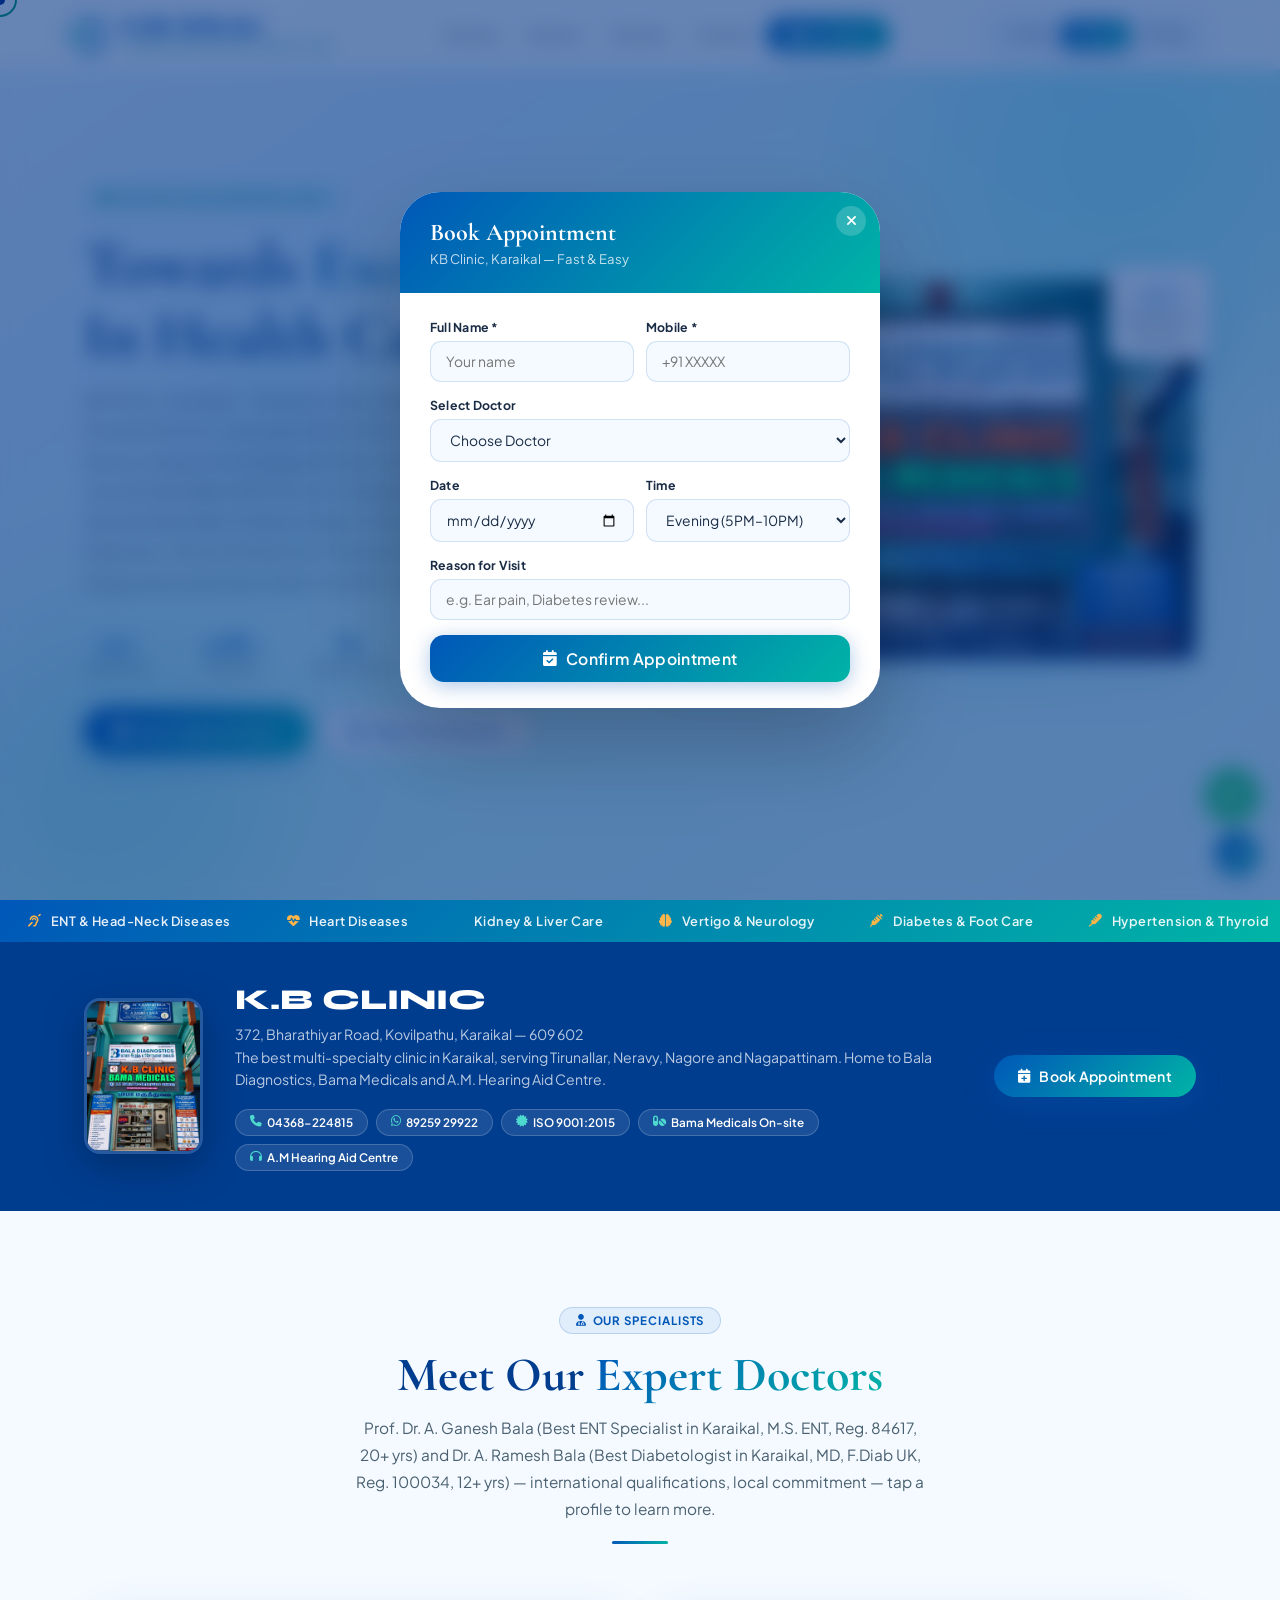
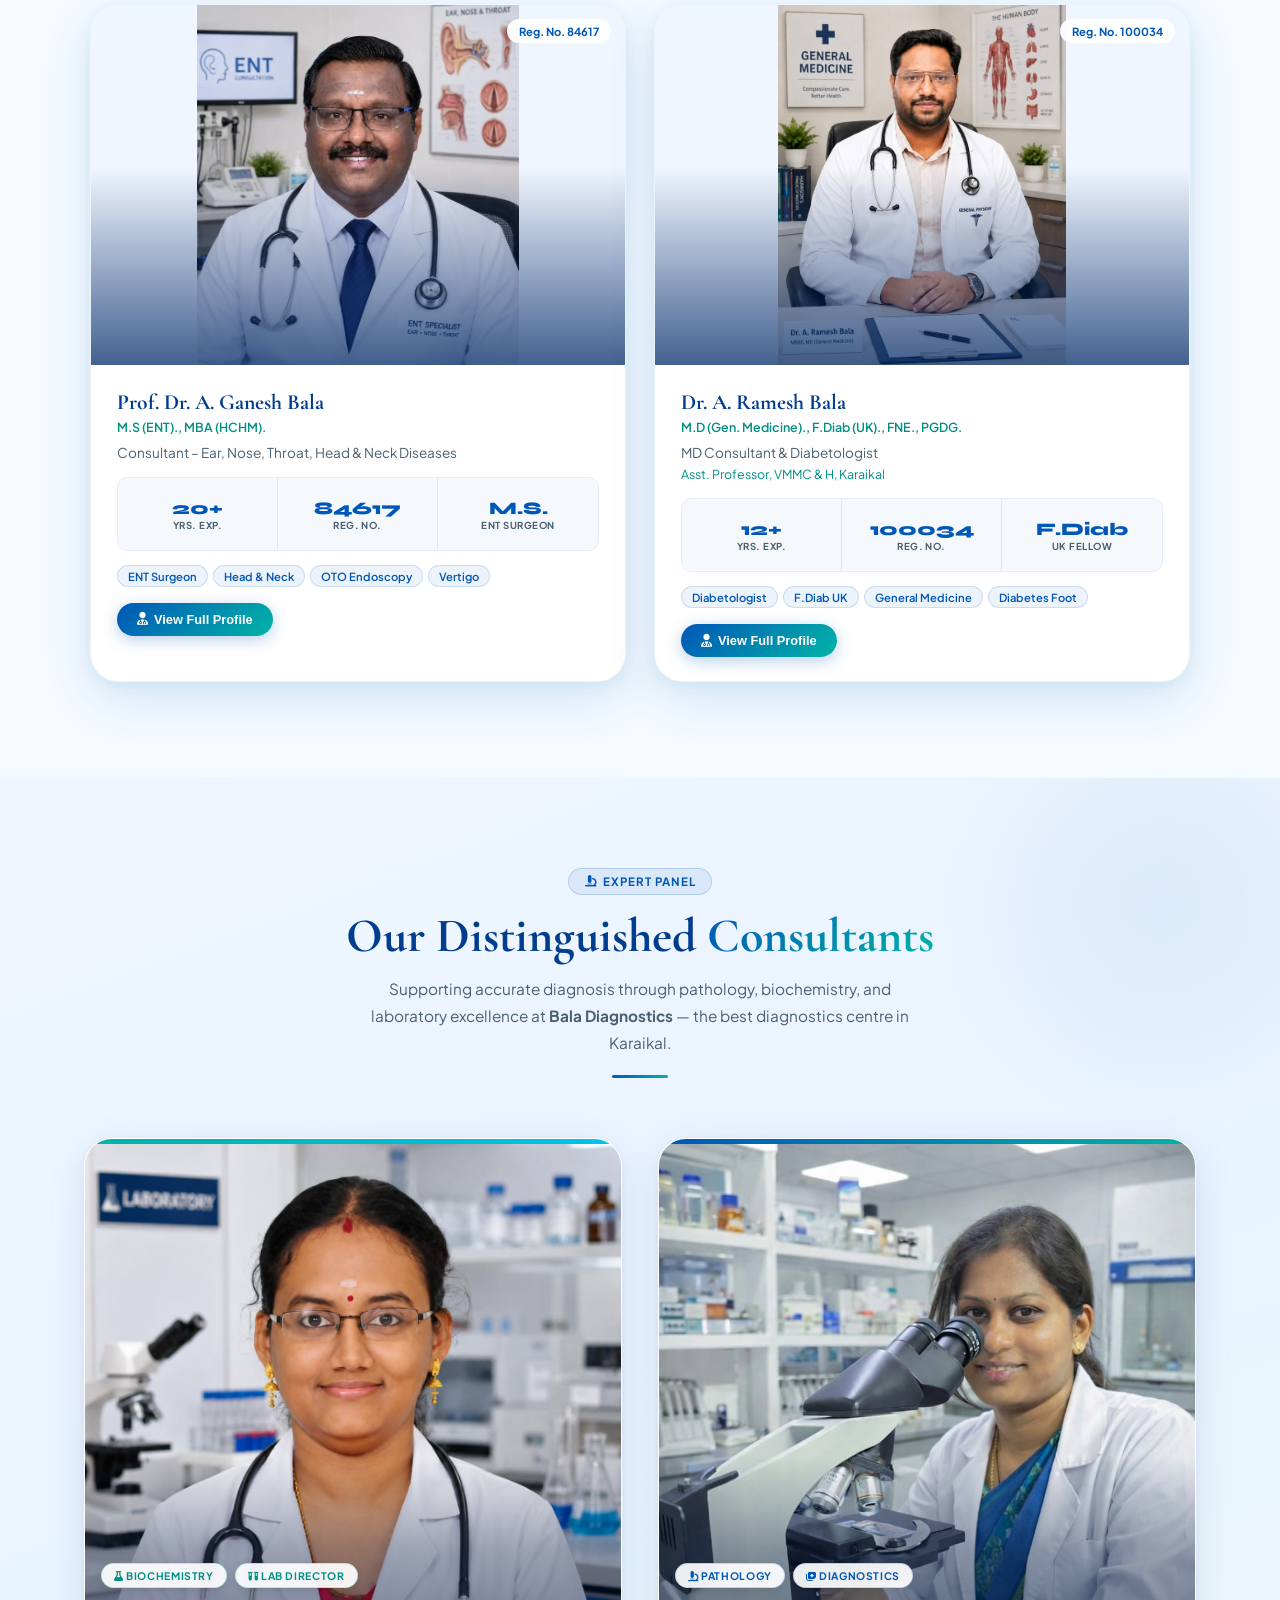
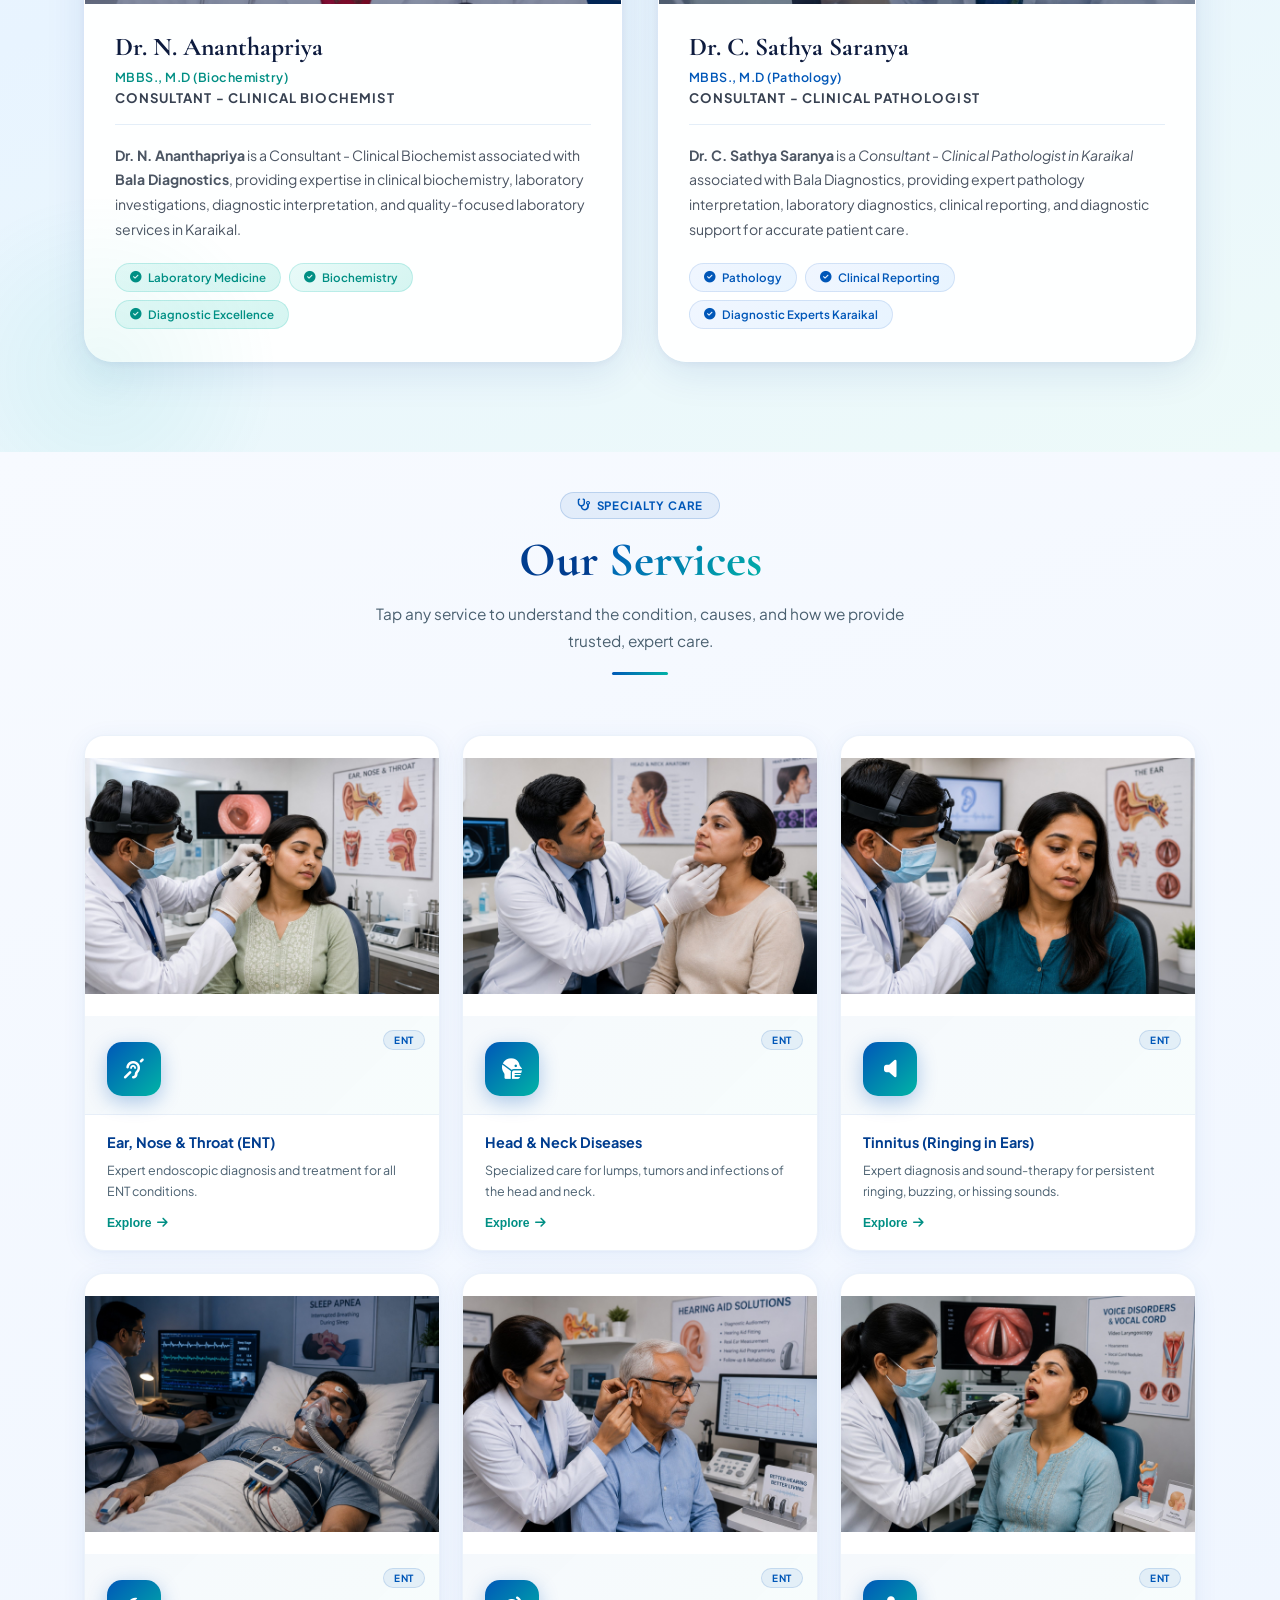
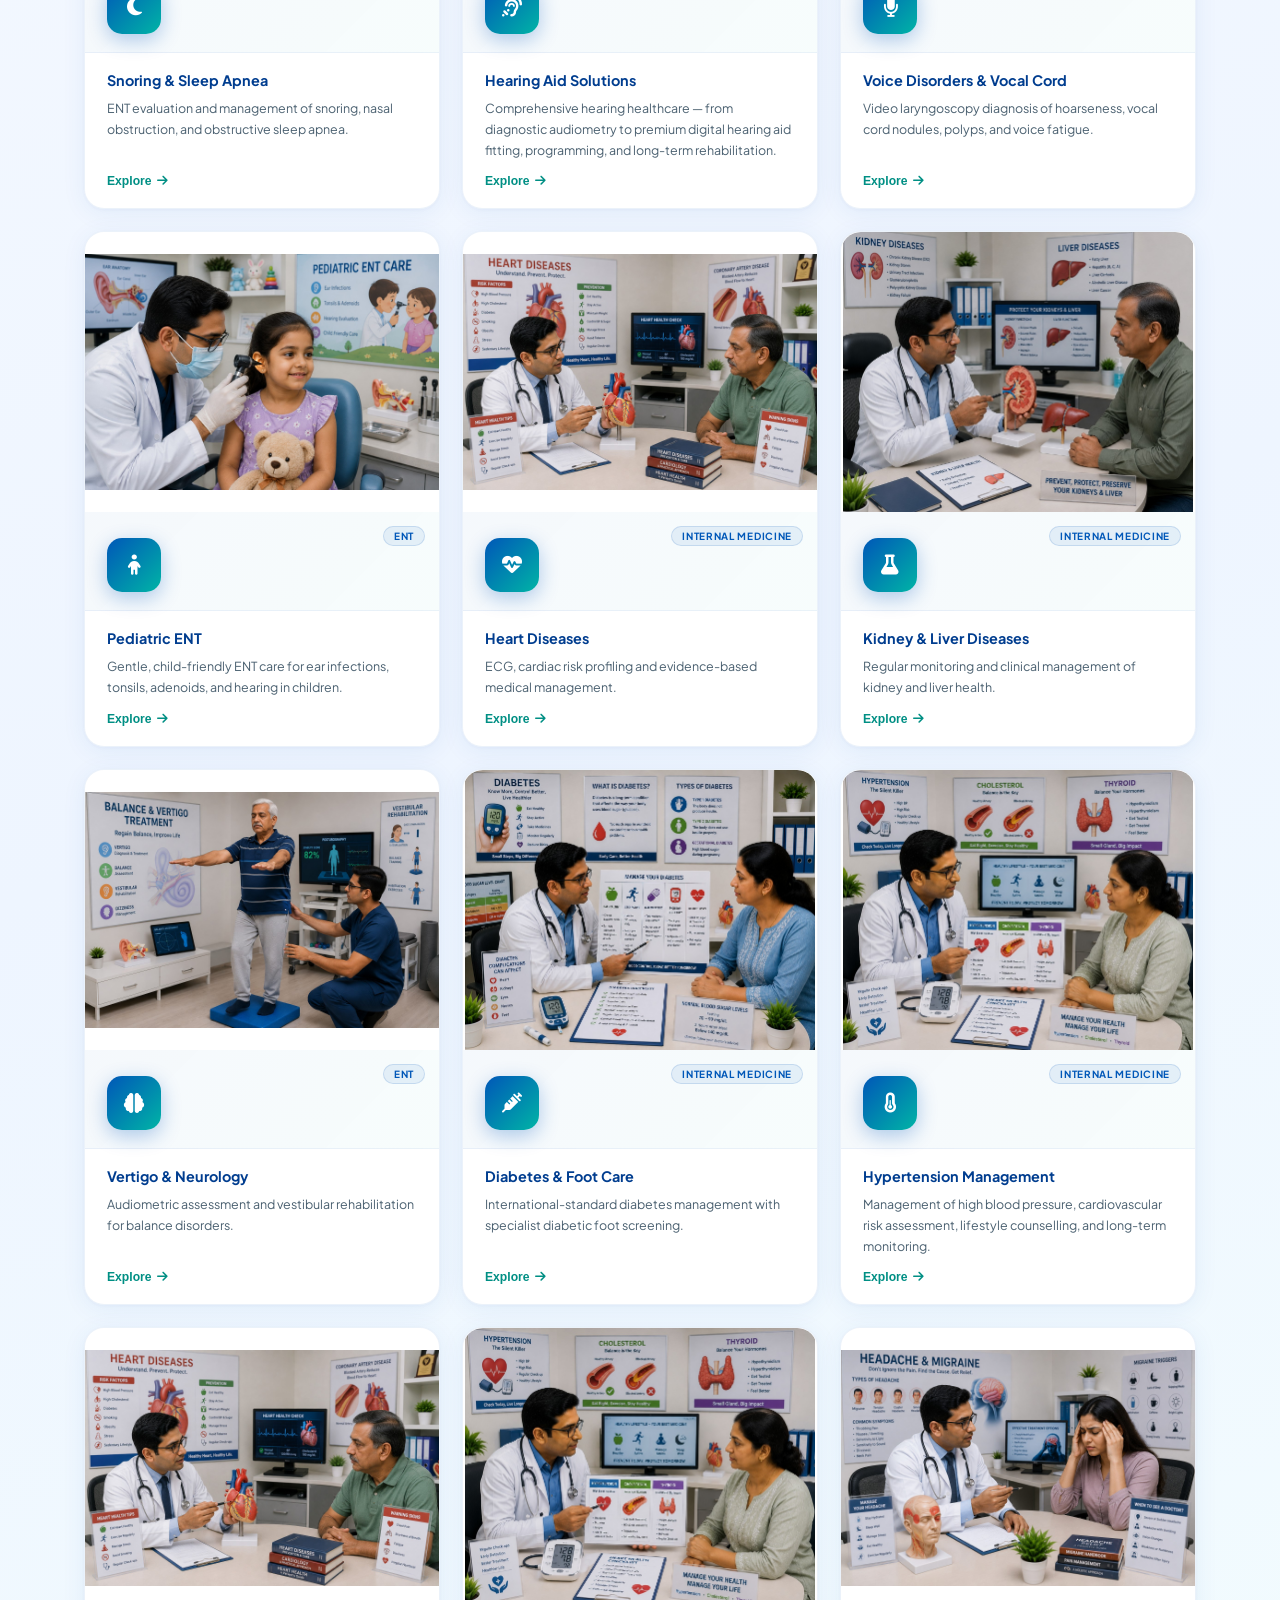
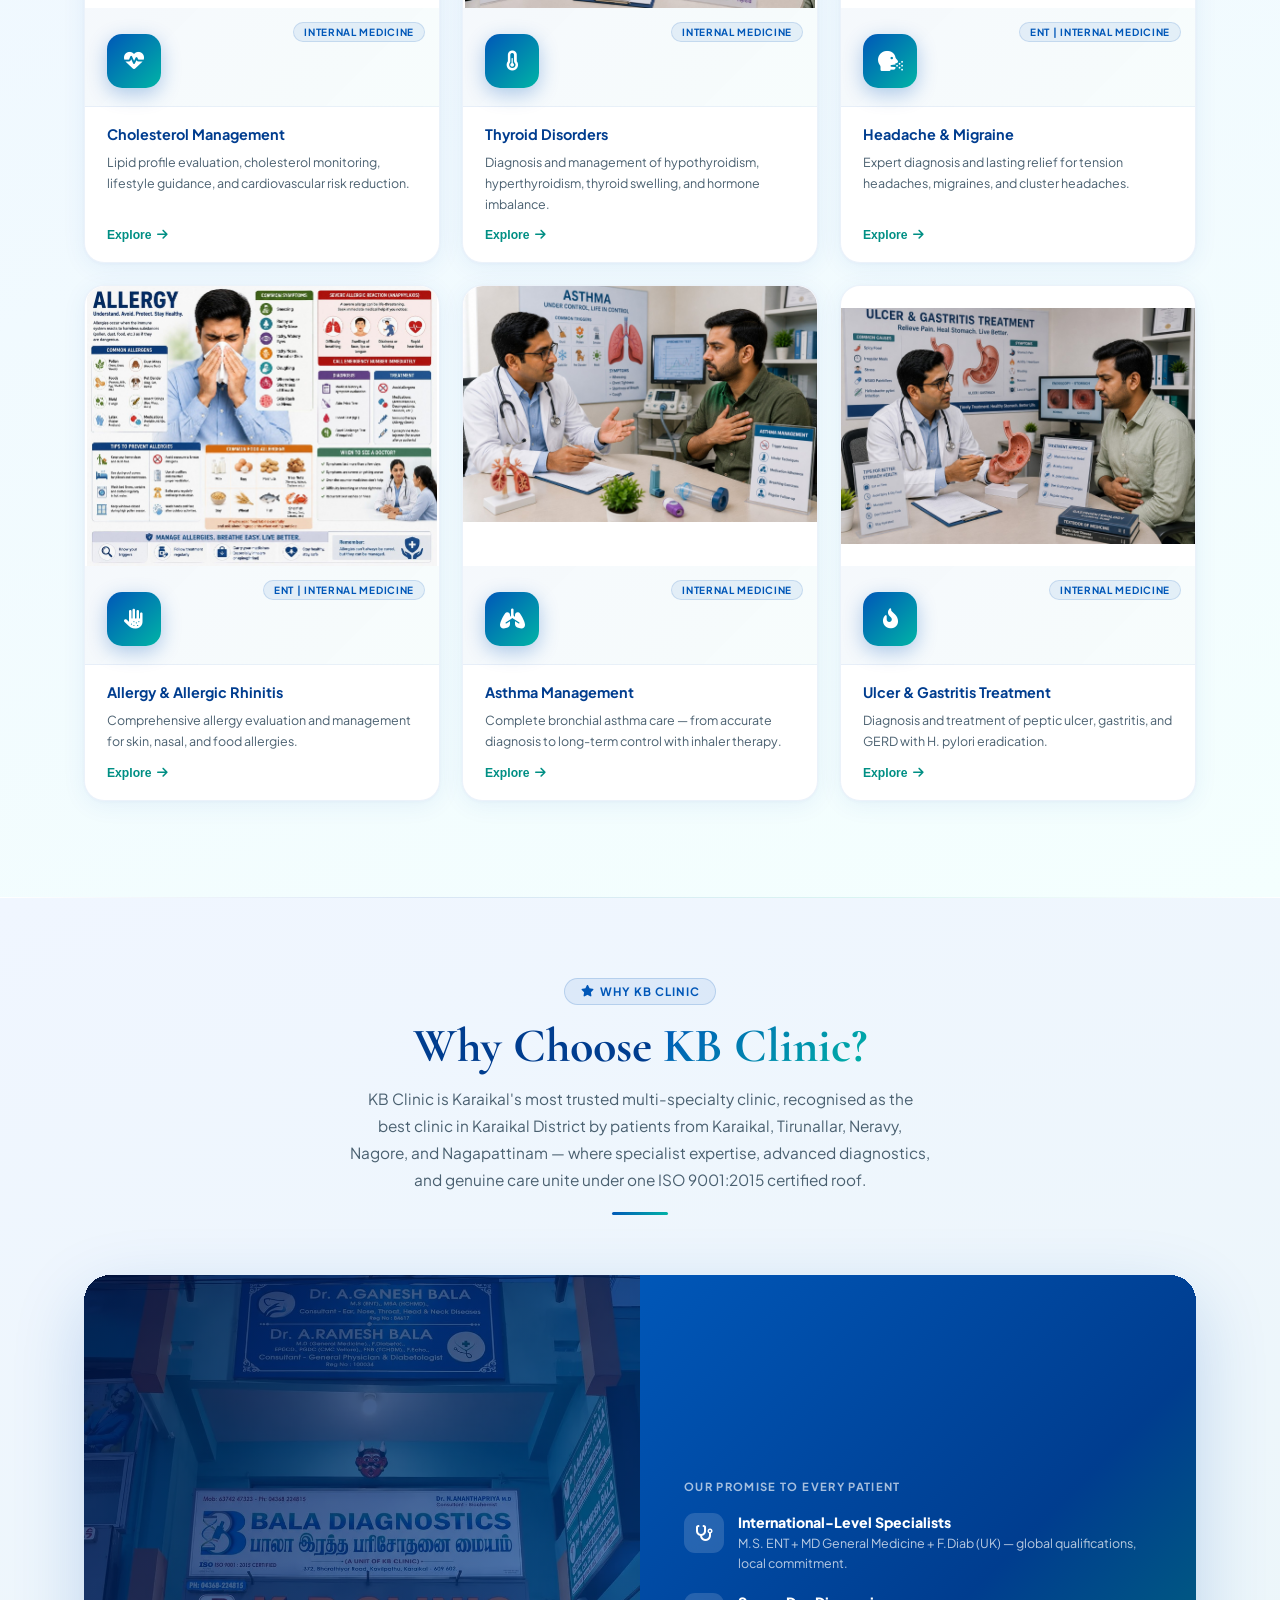
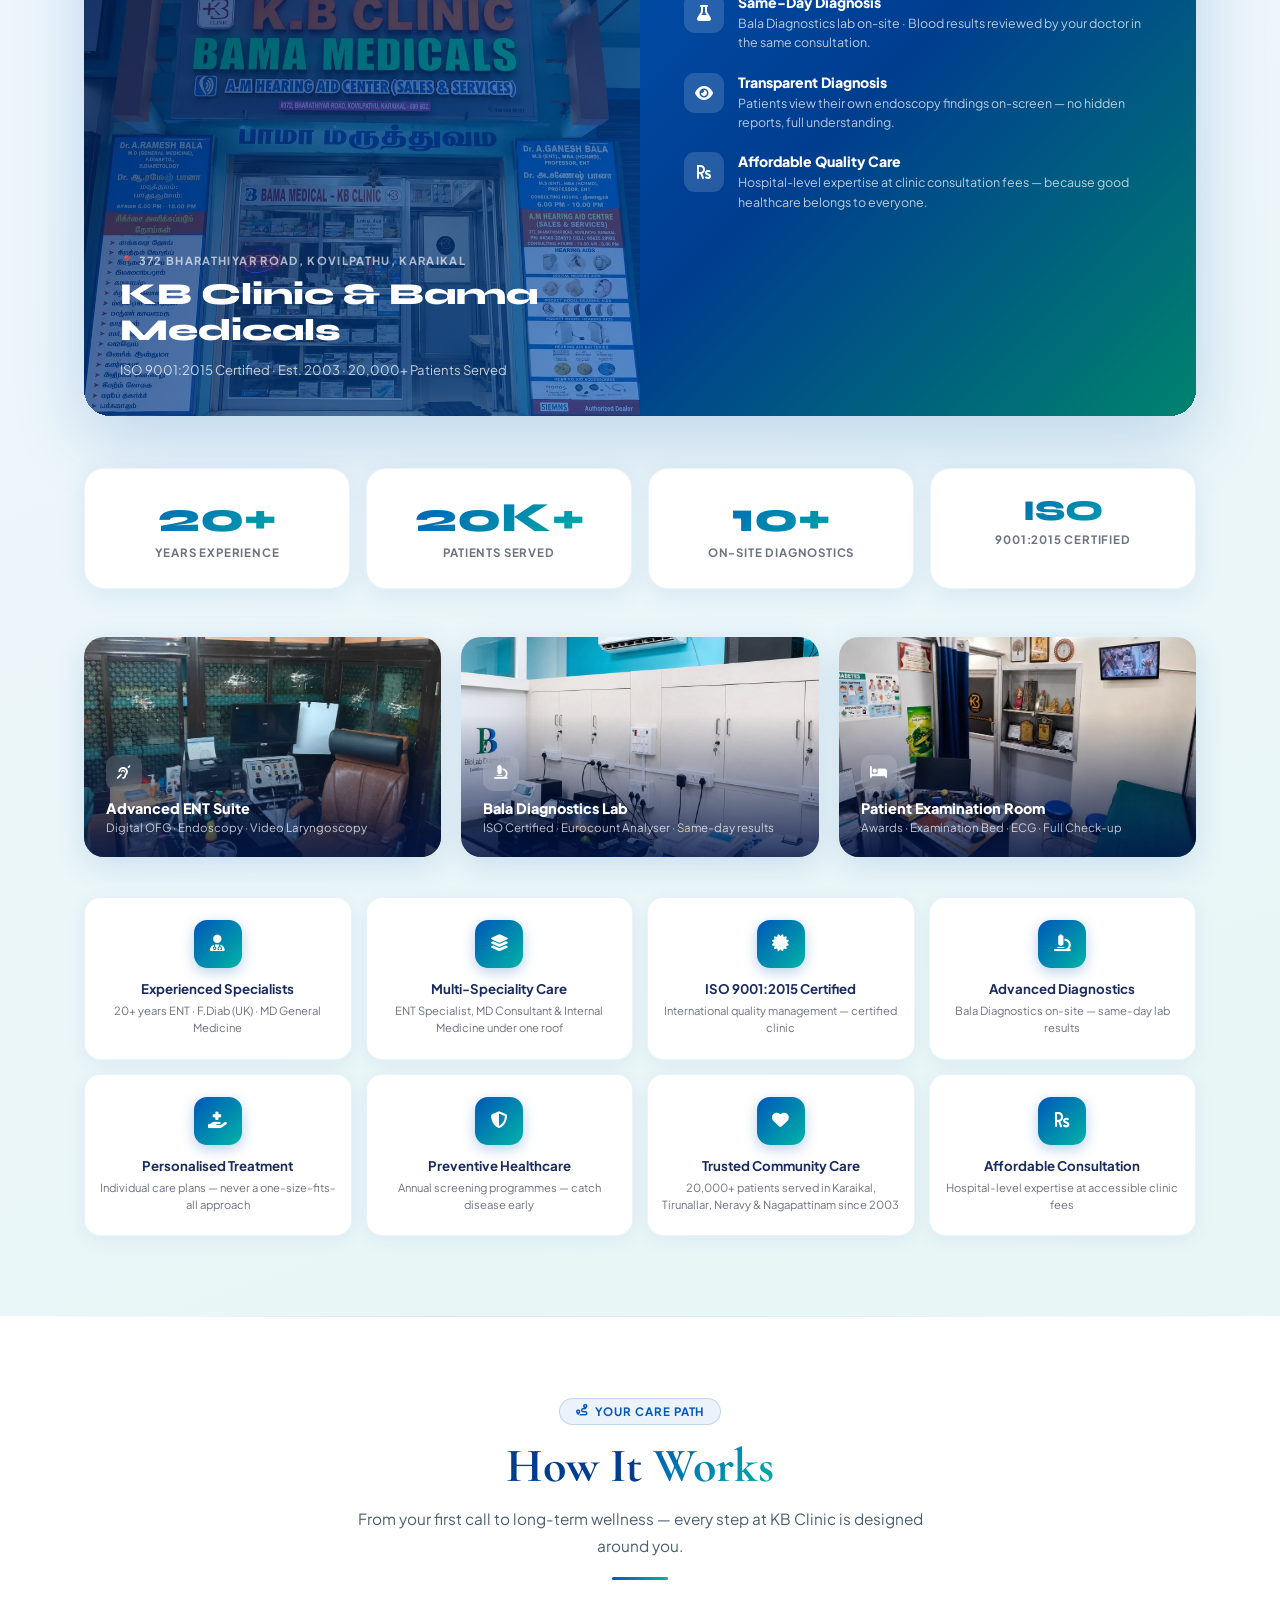
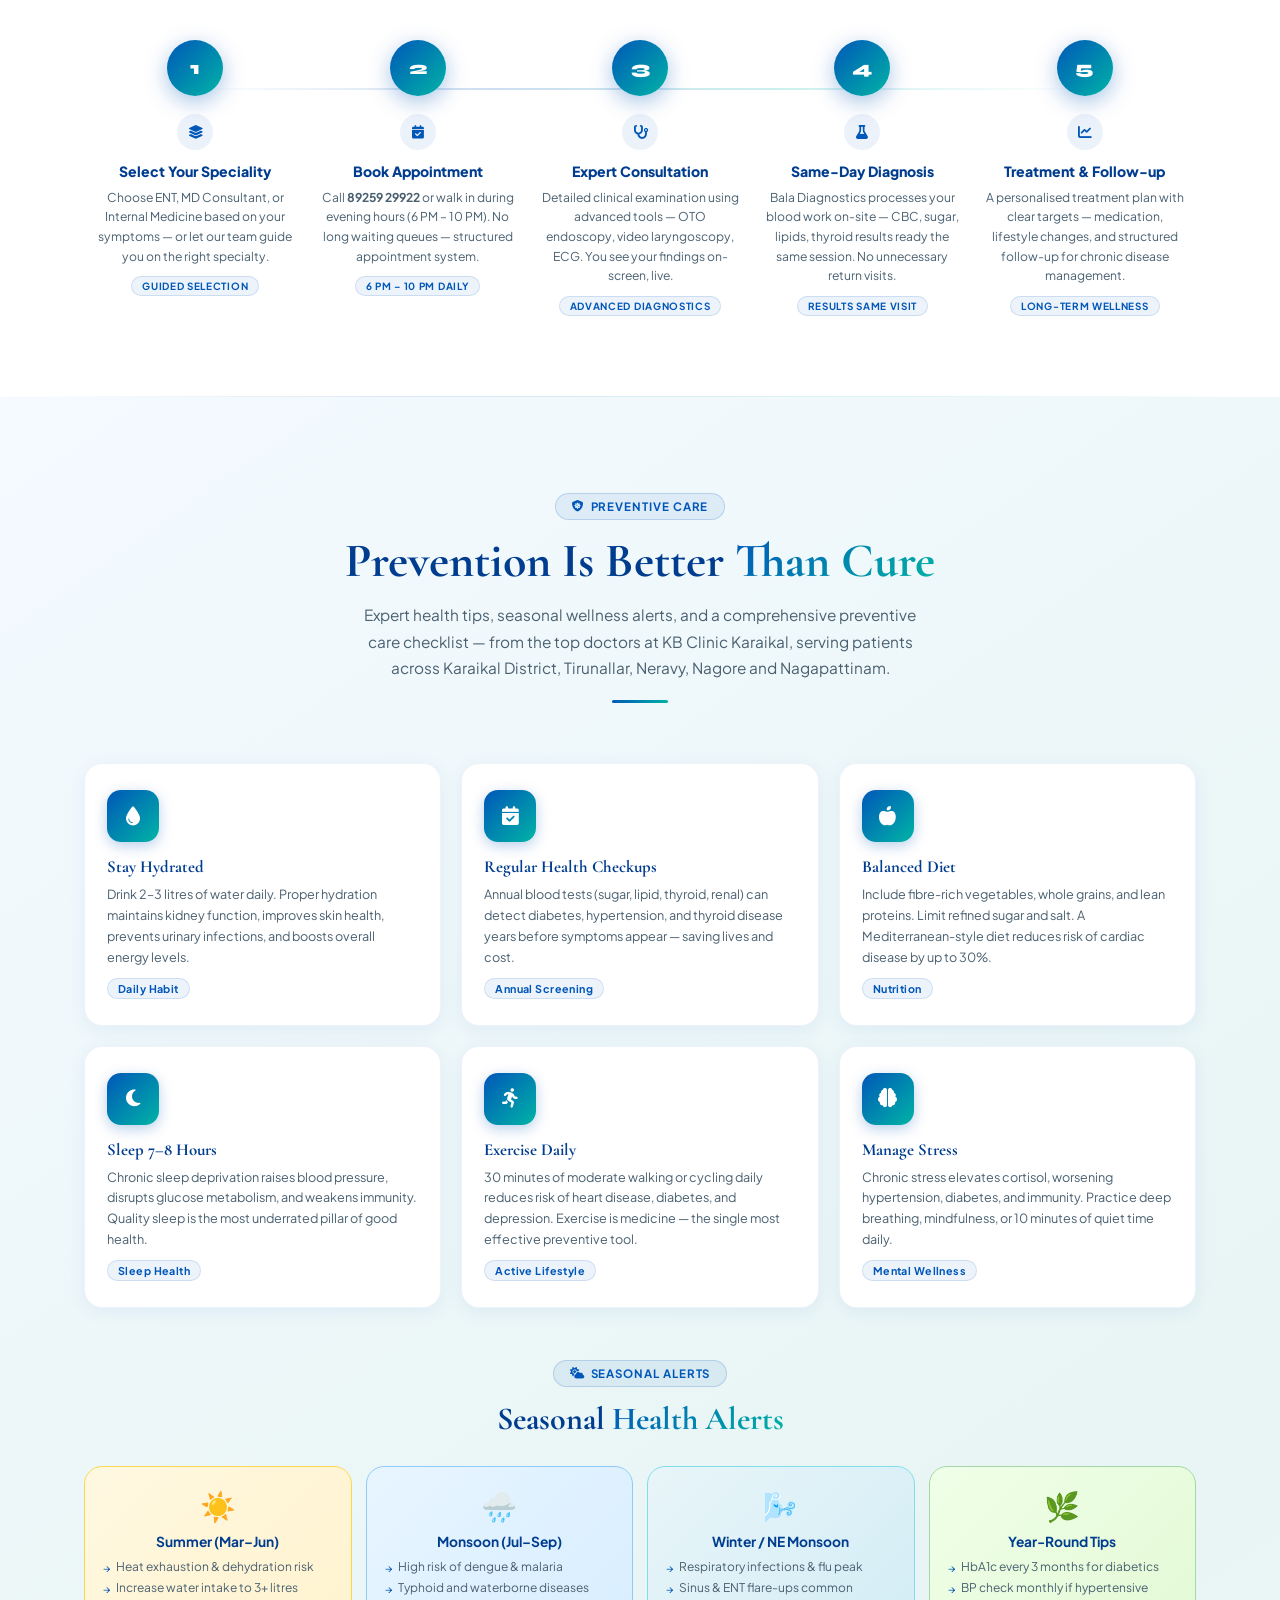
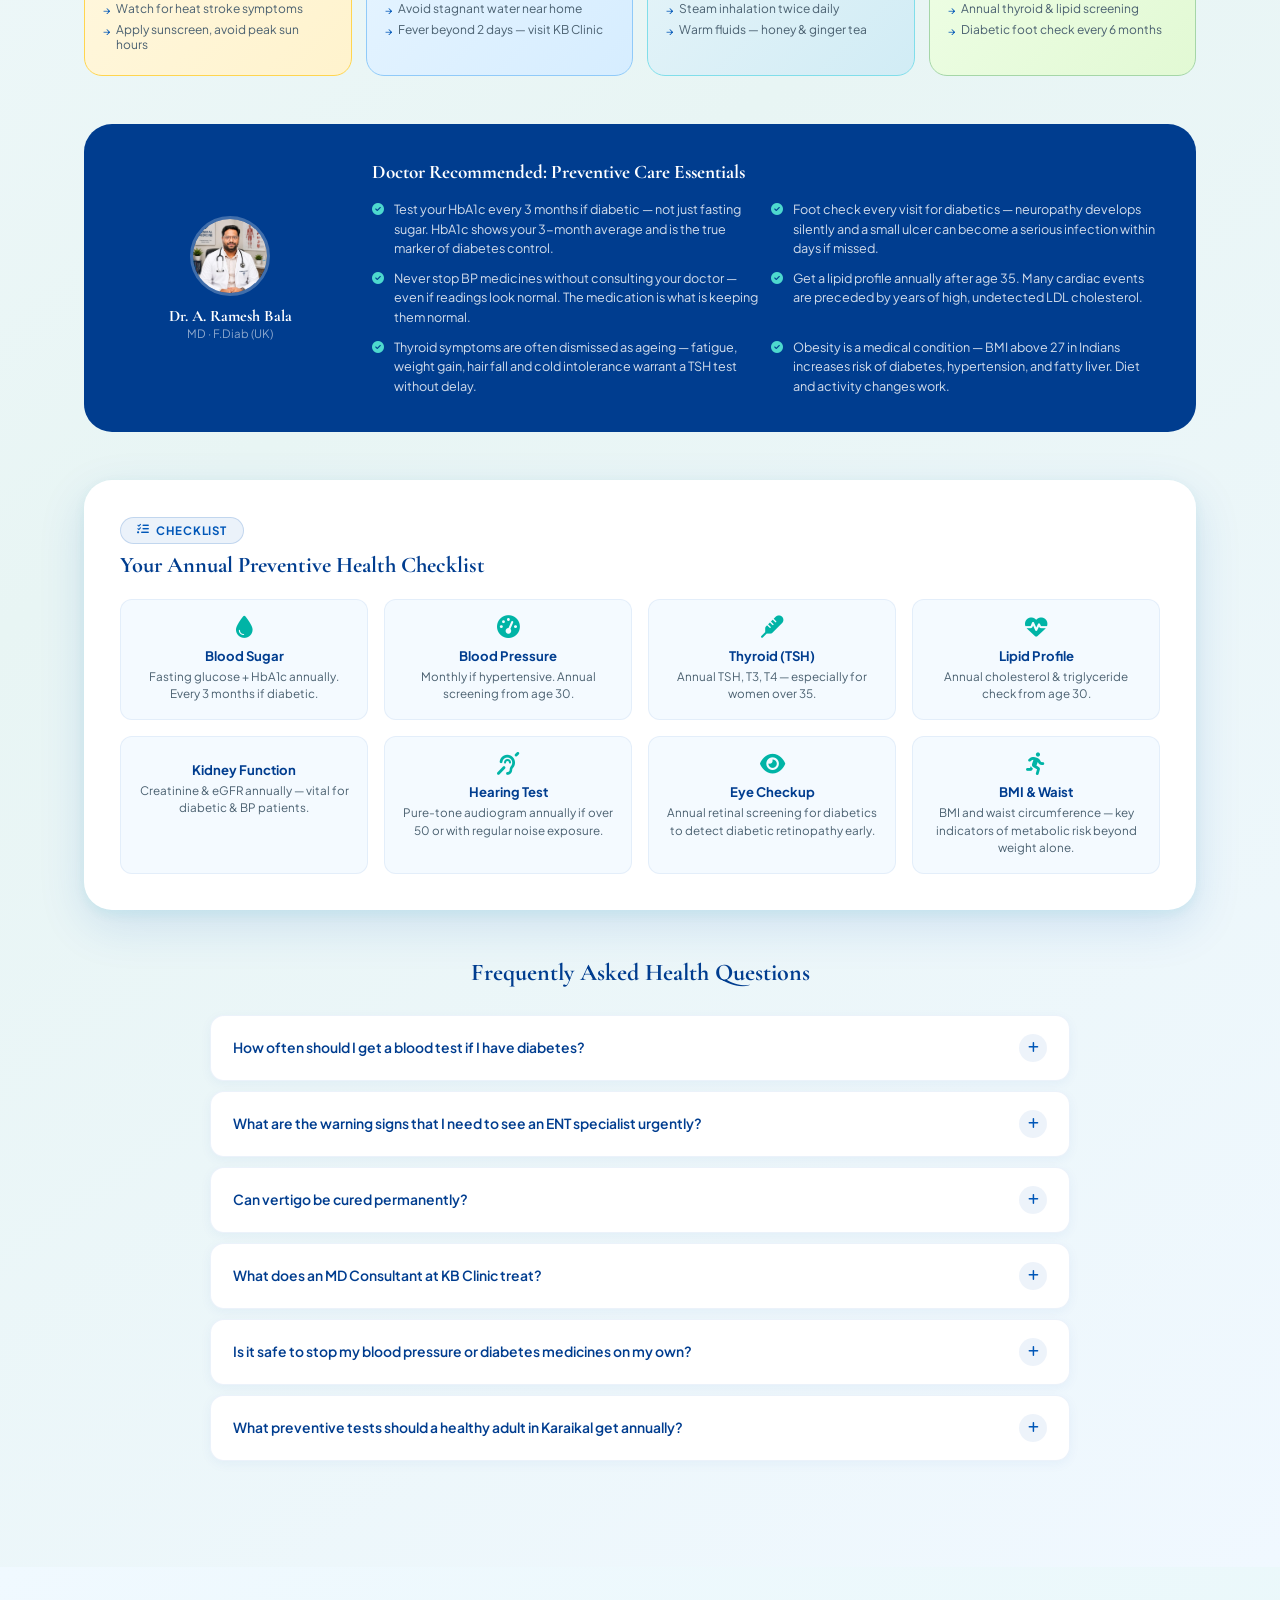
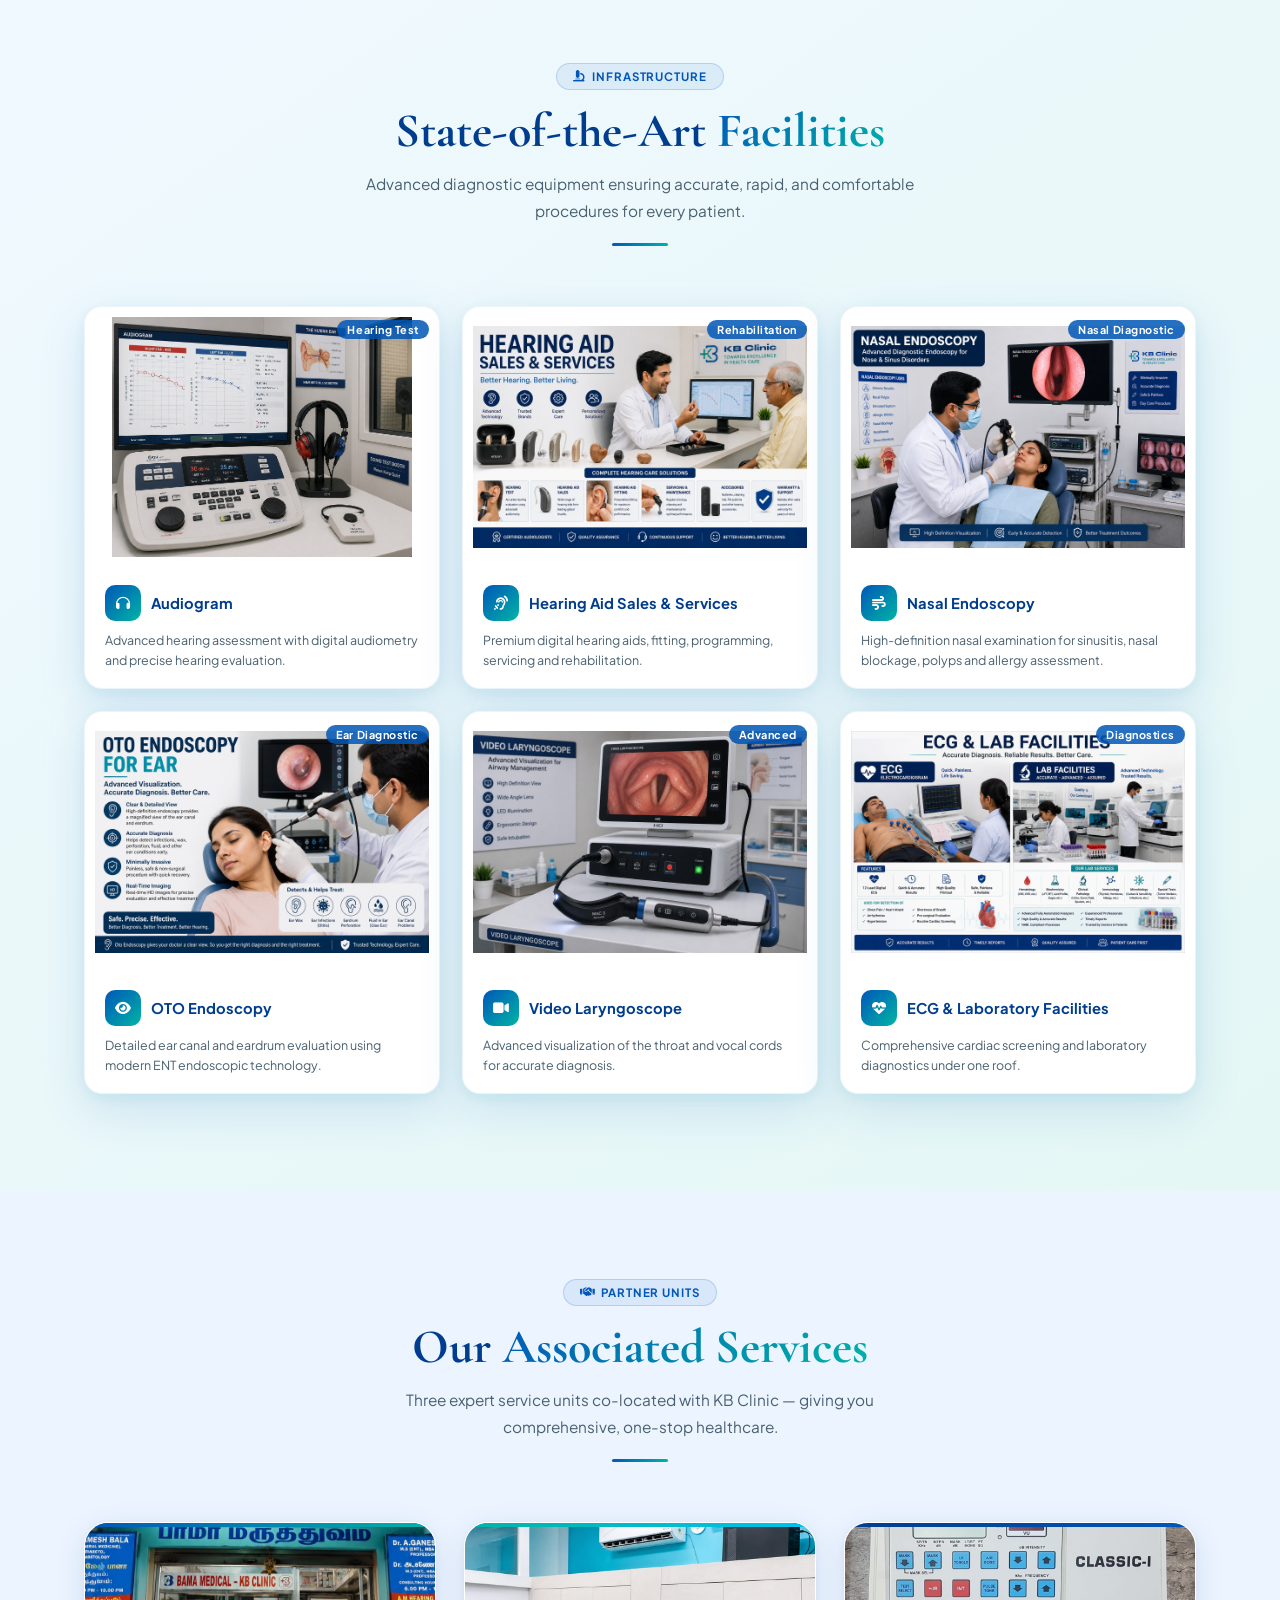
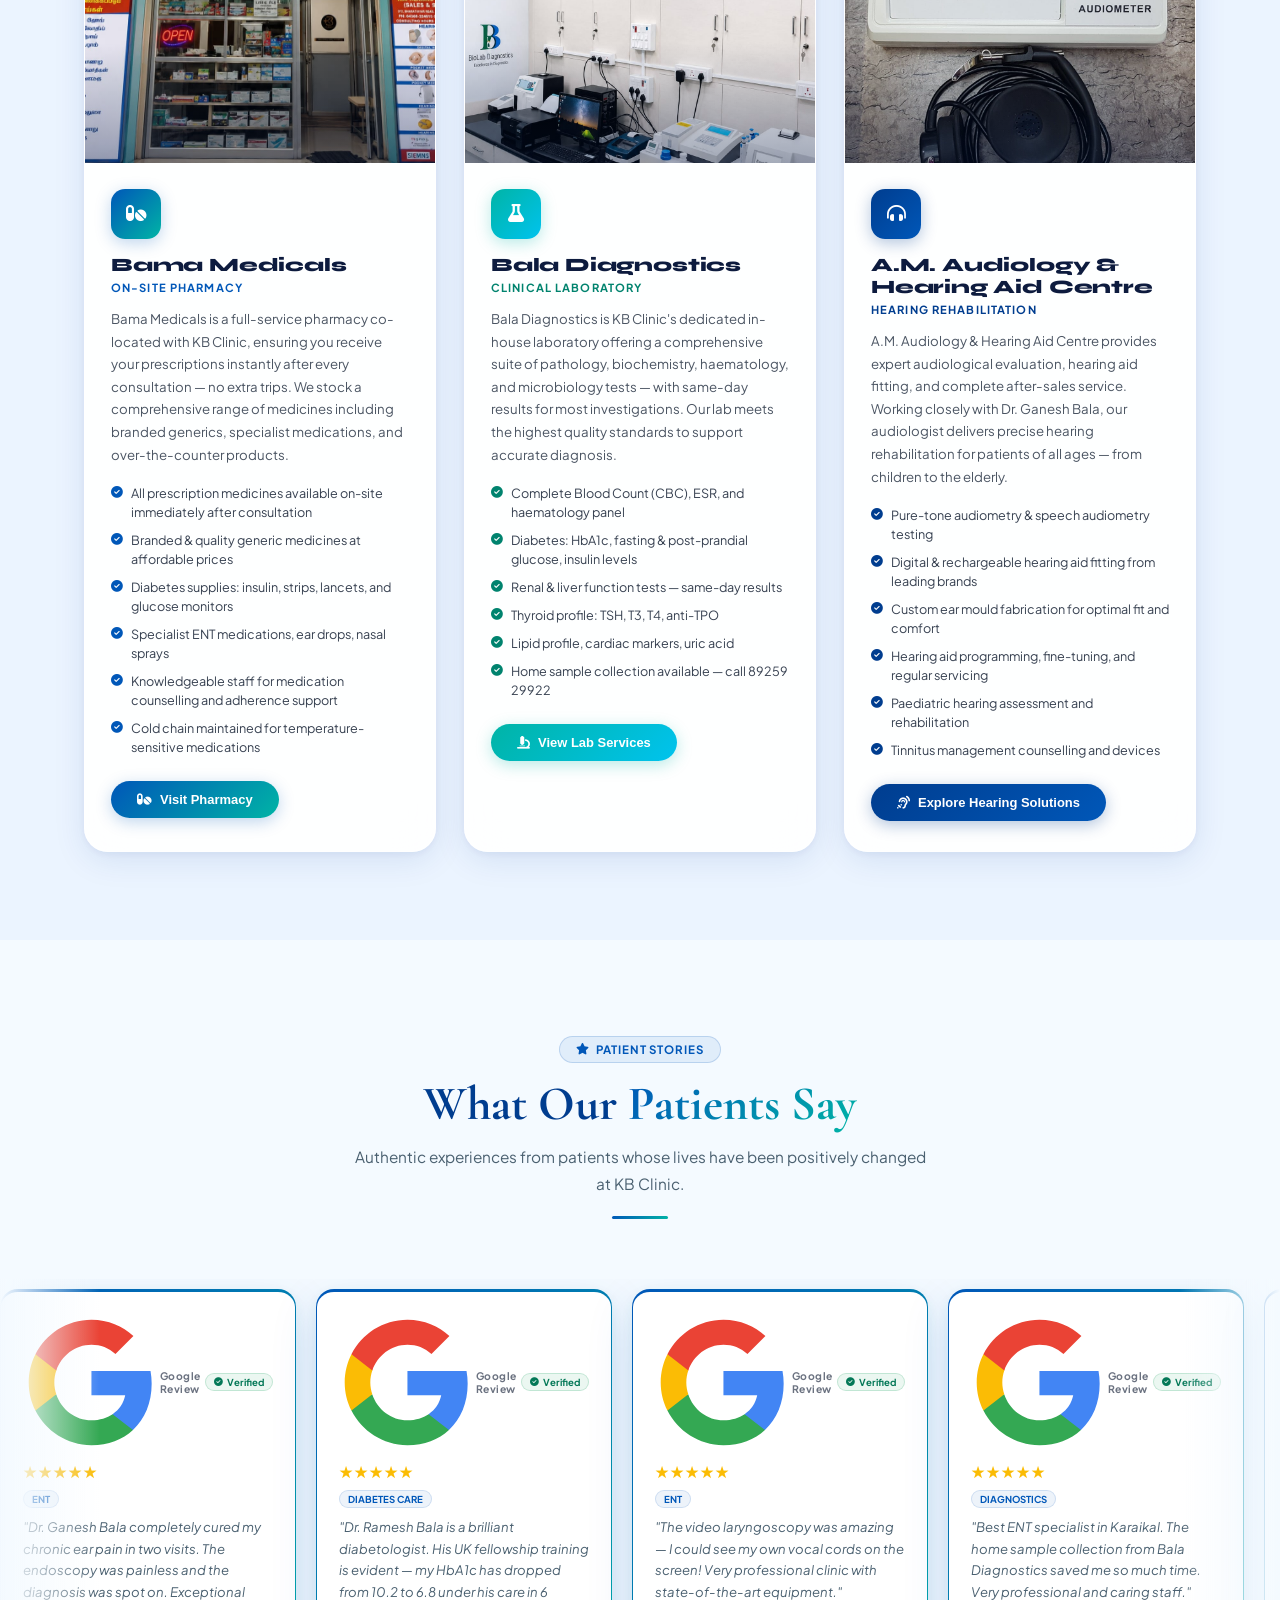
==== commit 09226d4c: "Update HTML metadata for improved SEO" ====
--- a/index.html
+++ b/index.html
@@ -31,8 +31,8 @@
 @keyframes kblFadeUp{from{opacity:0;transform:translateY(8px)}to{opacity:1;transform:translateY(0)}}
 @keyframes kblProgress{0%{width:0}35%{width:48%}70%{width:80%}100%{width:96%}}
 </style>
-<title>KB Clinic | Best ENT Doctor, General Physician &amp; Diagnostics Centre in Karaikal</title>
-<meta name="description" content="KB Clinic Karaikal offers ENT care, General Physician consultation, Diabetes management, Hearing Aid services and Bala Diagnostics. Consult top doctors in Karaikal.">
+<title>KB Clinic Karaikal | ENT Specialist, General Physician, Diagnostics &amp; Hearing Aid Centre</title>
+<meta name="description" content="KB Clinic Karaikal provides ENT consultation, general medicine, diabetes care, diagnostics, hearing aid services, pharmacy and comprehensive healthcare under one roof.">
 <meta name="keywords" content="Best ENT Doctor Karaikal, Top ENT Doctor Karaikal, ENT Specialist Karaikal, Best General Physician Karaikal, Best Diabetologist Karaikal, Best Clinic Karaikal, Multi Speciality Clinic Karaikal, Hearing Aid Centre Karaikal, Best Hearing Aid Centre Karaikal, Best Lab Karaikal, Diagnostics Centre Karaikal, Bala Diagnostics Karaikal, Health Checkup Karaikal, KB Clinic Karaikal, Internal Medicine Doctor Karaikal, vertigo treatment Karaikal, sinusitis Karaikal, Tirunallar, Neravy, Nagore, Nagapattinam, Thirumalairayanpattinam, Karaikal District">
 <meta name="robots" content="index, follow, max-snippet:-1, max-image-preview:large, max-video-preview:-1">
 <link rel="canonical" href="https://kbclinickkl.com/">
@@ -41,8 +41,8 @@
 <!-- Open Graph -->
 <meta property="og:type" content="website">
 <meta property="og:url" content="https://kbclinickkl.com/">
-<meta property="og:title" content="KB Clinic | Best ENT Doctor, General Physician &amp; Diagnostics Centre in Karaikal">
-<meta property="og:description" content="KB Clinic Karaikal offers ENT care, General Physician consultation, Diabetes management, Hearing Aid services and Bala Diagnostics. Consult top doctors in Karaikal.">
+<meta property="og:title" content="KB Clinic Karaikal | ENT Specialist, General Physician, Diagnostics &amp; Hearing Aid Centre">
+<meta property="og:description" content="KB Clinic Karaikal provides ENT consultation, general medicine, diabetes care, diagnostics, hearing aid services, pharmacy and comprehensive healthcare under one roof.">
 <meta property="og:image" content="https://kbclinickkl.com/assets/images/banners/hero-clinic-main.webp">
 <meta property="og:image:alt" content="KB Clinic – Best Multi-Specialty Clinic in Karaikal">
 <meta property="og:site_name" content="KB Clinic Karaikal">
@@ -50,8 +50,8 @@
 
 <!-- Twitter Card -->
 <meta name="twitter:card" content="summary_large_image">
-<meta name="twitter:title" content="KB Clinic | Best ENT Doctor, General Physician &amp; Diagnostics Centre in Karaikal">
-<meta name="twitter:description" content="KB Clinic Karaikal offers ENT care, General Physician consultation, Diabetes management, Hearing Aid services and Bala Diagnostics. Consult top doctors in Karaikal.">
+<meta name="twitter:title" content="KB Clinic Karaikal | ENT Specialist, General Physician, Diagnostics &amp; Hearing Aid Centre">
+<meta name="twitter:description" content="KB Clinic Karaikal provides ENT consultation, general medicine, diabetes care, diagnostics, hearing aid services, pharmacy and comprehensive healthcare under one roof.">
 <meta name="twitter:image" content="https://kbclinickkl.com/assets/images/banners/hero-clinic-main.webp">
 <meta name="twitter:image:alt" content="KB Clinic Karaikal – Multi-Specialty Healthcare Centre">
 
@@ -275,7 +275,62 @@
 }
 </script>
 
-<!-- 4. FAQPage Schema -->
+<!-- 4. Organization Schema -->
+<script type="application/ld+json">
+{
+  "@context": "https://schema.org",
+  "@type": "Organization",
+  "@id": "https://kbclinickkl.com/#organization",
+  "name": "KB Clinic",
+  "alternateName": "KB Clinic Karaikal",
+  "url": "https://kbclinickkl.com/",
+  "logo": {
+    "@type": "ImageObject",
+    "url": "https://kbclinickkl.com/assets/images/icons/logo.webp",
+    "width": 200,
+    "height": 200
+  },
+  "image": "https://kbclinickkl.com/assets/images/banners/hero-clinic-main.webp",
+  "description": "KB Clinic Karaikal is a multi-specialty healthcare centre providing ENT, General Physician, Diabetology, Hearing Aid, Diagnostics and Pharmacy services under one roof.",
+  "telephone": ["+918925929922", "+914368224815"],
+  "email": "kbclinickkl@gmail.com",
+  "address": {
+    "@type": "PostalAddress",
+    "streetAddress": "372, Bharathiyar Road, Kovilpathu",
+    "addressLocality": "Karaikal",
+    "addressRegion": "Puducherry",
+    "postalCode": "609602",
+    "addressCountry": "IN"
+  },
+  "geo": {
+    "@type": "GeoCoordinates",
+    "latitude": 10.9206,
+    "longitude": 79.8317
+  },
+  "contactPoint": {
+    "@type": "ContactPoint",
+    "telephone": "+918925929922",
+    "contactType": "customer service",
+    "areaServed": "IN",
+    "availableLanguage": ["Tamil", "English"]
+  },
+  "sameAs": [
+    "https://www.google.com/maps?q=KB+Clinic+Karaikal"
+  ],
+  "foundingDate": "2005",
+  "numberOfEmployees": {
+    "@type": "QuantitativeValue",
+    "minValue": 10,
+    "maxValue": 50
+  },
+  "hasCredential": {
+    "@type": "EducationalOccupationalCredential",
+    "name": "ISO 9001:2015 Certified"
+  }
+}
+</script>
+
+<!-- 5. FAQPage Schema -->
 <script type="application/ld+json">
 {
   "@context": "https://schema.org",
